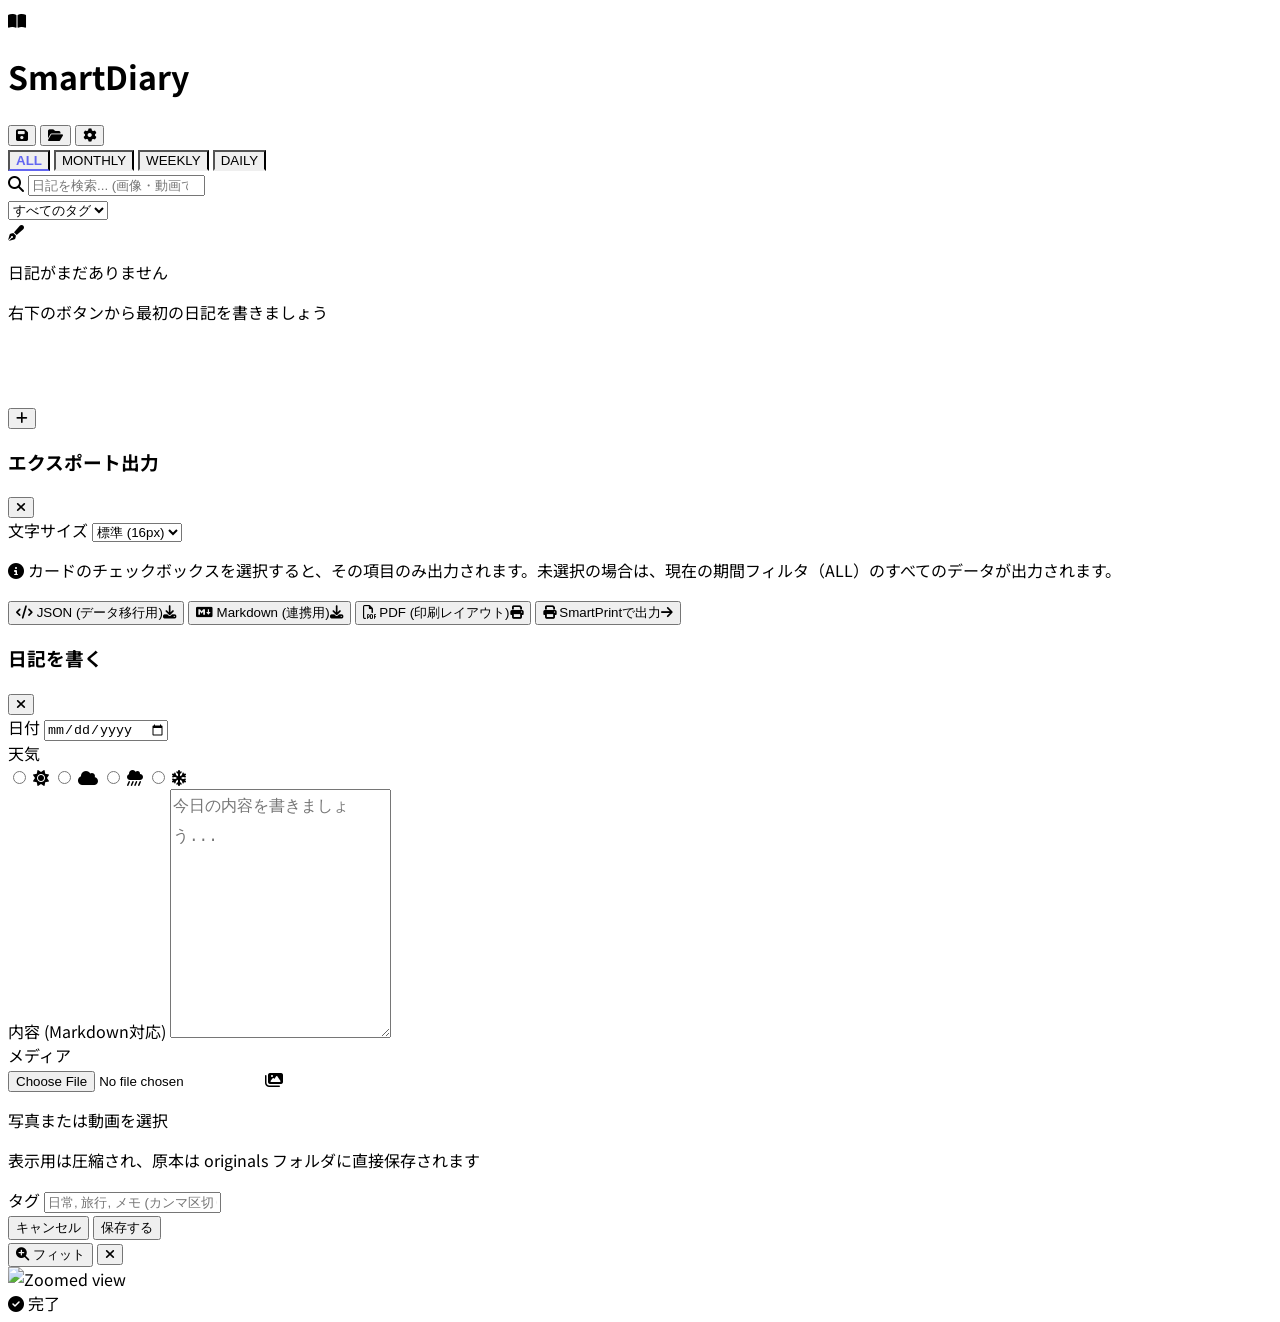
==== index.html @ 42903963 "Add files via upload" ====
<!DOCTYPE html>
<html lang="ja">
<head>
    <link rel="manifest" href="manifest.json">
    <meta name="theme-color" content="#6366f1">

    <meta charset="UTF-8"/>
    <meta name="viewport" content="width=device-width, initial-scale=1.0, maximum-scale=1.0, user-scalable=no, viewport-fit=cover"/>
    <meta name="apple-mobile-web-app-capable" content="yes"/>
    <meta name="apple-mobile-web-app-status-bar-style" content="black-translucent"/>
    <title>SmartDiary</title>
    
    <script src="https://cdn.tailwindcss.com?plugins=typography"></script>
    <script src="https://cdn.jsdelivr.net/npm/marked/marked.min.js"></script>
    <script src="https://cdn.jsdelivr.net/npm/dompurify@3.0.6/dist/purify.min.js"></script>
    <link rel="stylesheet" href="https://cdnjs.cloudflare.com/ajax/libs/font-awesome/6.4.0/css/all.min.css"/>
    <link rel="preconnect" href="https://fonts.googleapis.com"/>
    <link rel="preconnect" href="https://fonts.gstatic.com" crossorigin=""/>
    <link href="https://fonts.googleapis.com/css2?family=Noto+Sans+JP:wght@300;400;500;700&display=swap" rel="stylesheet"/>

    <style>
        :root { --diary-font-size: 16px; }
        .prose, #entry-content { font-size: var(--diary-font-size) !important; line-height: 1.9 !important; }

        /* 日記本文 */
        .prose {
            font-size: var(--diary-font-size) !important;
            line-height: 1.9;
        }

        /* 編集欄 */
        #entry-content {
            font-size: var(--diary-font-size) !important;
            line-height: 1.9 !important;
        }
        body { font-family: 'Noto Sans JP', sans-serif; -webkit-tap-highlight-color: transparent; }
        .safe-bottom { padding-bottom: calc(env(safe-area-inset-bottom) + 4rem); }
        .safe-top { padding-top: env(safe-area-inset-top); }
        .no-scrollbar::-webkit-scrollbar { display: none; }
        .no-scrollbar { -ms-overflow-style: none; scrollbar-width: none; }
        .prose img { max-height: 200px; object-fit: cover; border-radius: 0.5rem; width: 100%; cursor: zoom-in; }
        /* スムーズなFLIPアニメーション用 */
        .diary-card { will-change: transform, box-shadow; transition: box-shadow 0.3s ease; }
        
        /* 期間フィルタタブとエクスポート用チェックボックスのスタイル */
        .period-tab { transition: all 0.2s; border-bottom: 2px solid transparent; }
        .period-tab.active { border-bottom-color: #6366f1; color: #6366f1; font-weight: 700; }
        .export-checkbox {
            appearance: none; width: 1.25rem; height: 1.25rem; border: 2px solid #cbd5e1; border-radius: 0.375rem;
            background-color: white; cursor: pointer; transition: all 0.2s;
        }
        .export-checkbox:checked { background-color: #6366f1; border-color: #6366f1; }
        .export-checkbox:checked::after {
            content: '✔'; color: white; font-size: 0.875rem; position: absolute; top: 50%; left: 50%; transform: translate(-50%, -50%);
        }
        
        @media print {
            /* 1. 全体的な非表示設定 */
            .no-print, header, #search-filter-area, #settings-modal, #editor-modal, #lightbox-modal, button.fixed, .sort-buttons-container, .export-checkbox-container, button.absolute { 
                display: none !important; 
            }

            /* 2. 画像コンテナの制限解除 */
            .diary-card div.max-h-60 {
                max-height: none !important;
                height: auto !important;
                overflow: visible !important;
                display: block !important;
                background: transparent !important;
                border: none !important;
            }

            /* 3. 画像自体の調整 */
            img {
                max-width: 100% !important;
                max-height: 80mm !important;
                height: auto !important;
                width: auto !important;
                object-fit: contain !important;
                display: block !important;
                margin: 12px auto !important;
                border-radius: 0.5rem !important;
            }

            /* 4. 個別出力の制御 */
            .print-hide {
                display: none !important;
            }

            /* 5. 印刷時の改ページおよびレイアウトの最適化 */
            body {
                background: white !important;
                color: #1e293b !important;
            }
            .diary-card {
                page-break-inside: avoid;
                background: white !important;
                border: 1px solid #e2e8f0 !important;
                box-shadow: none !important;
                padding: 16px !important;
                margin-bottom: 24px !important;
            }
        }
    </style>
</head>
<body class="bg-slate-50 text-slate-800 antialiased min-h-screen flex flex-col select-none relative">

    <header class="bg-white/80 backdrop-blur-md border-b border-slate-100 sticky top-0 z-30 safe-top transition-all duration-300 no-print">
        <div class="max-w-4xl mx-auto px-4 h-14 flex items-center justify-between">
            <div class="flex items-center space-x-3">
                <div class="w-8 h-8 bg-gradient-to-tr from-indigo-500 to-purple-500 rounded-xl flex items-center justify-center text-white shadow-md shadow-indigo-100">
                    <i class="fa-solid fa-book-open text-sm"></i>
                </div>
                <h1 class="text-lg font-bold tracking-tight bg-gradient-to-r from-slate-800 to-slate-600 bg-clip-text text-transparent">SmartDiary</h1>
            </div>
            <div class="flex items-center space-x-1">
                <button onclick="manualSave()" class="p-2 text-slate-400 hover:text-indigo-600 hover:bg-slate-50 rounded-xl transition-colors" title="今すぐデータを保存">
                    <i class="fa-solid fa-floppy-disk text-lg"></i>
                </button>
                <button id="folder-sync-btn" onclick="initFolderAccess()" class="p-2 text-slate-400 hover:text-indigo-600 hover:bg-slate-50 rounded-xl transition-colors relative group" title="保存先フォルダを同期">
                    <i id="sync-icon" class="fa-solid fa-folder-open text-lg"></i>
                    <span id="sync-status-dot" class="absolute top-2 right-2 w-2 h-2 bg-rose-500 rounded-full border border-white"></span>
                </button>
                <button onclick="toggleSettings()" class="p-2 text-slate-400 hover:text-indigo-600 hover:bg-slate-50 rounded-xl transition-colors" title="設定・出力">
                    <i class="fa-solid fa-gear text-lg"></i>
                </button>
            </div>
        </div>
    </header>

    <main class="flex-1 max-w-4xl w-full mx-auto px-4 py-6 safe-bottom">
        
        <div id="search-filter-area" class="no-print">
            <div class="flex space-x-5 mb-3 px-1 text-[11px] tracking-wider uppercase text-slate-400">
                <button onclick="setPeriodFilter('ALL')" id="tab-ALL" class="period-tab active">ALL</button>
                <button onclick="setPeriodFilter('MONTHLY')" id="tab-MONTHLY" class="period-tab">MONTHLY</button>
                <button onclick="setPeriodFilter('WEEKLY')" id="tab-WEEKLY" class="period-tab">WEEKLY</button>
                <button onclick="setPeriodFilter('DAILY')" id="tab-DAILY" class="period-tab">DAILY</button>
            </div>

            <div class="mb-6 bg-white p-3 rounded-2xl border border-slate-100 shadow-sm flex items-center space-x-3">
                <div class="flex-1 relative">
                    <i class="fa-solid fa-magnifying-glass absolute left-3.5 top-1/2 -translate-y-1/2 text-slate-400 text-sm"></i>
                    <input type="search" id="search-input" placeholder="日記を検索... (画像・動画でも絞り込み可)" class="w-full pl-9 pr-4 py-2 bg-slate-50 border-0 rounded-xl text-sm focus:outline-none focus:ring-2 focus:ring-indigo-500/20 text-slate-700 placeholder-slate-400 transition-all" oninput="filterDiaryItems()"/>
                </div>
                <select id="tag-filter" onchange="filterDiaryItems()" class="bg-slate-50 border-0 text-sm rounded-xl py-2 pl-3 pr-8 text-slate-600 font-medium focus:outline-none focus:ring-2 focus:ring-indigo-500/20 cursor-pointer">
                    <option value="">すべてのタグ</option>
                </select>
            </div>
        </div>

        <div id="diary-container" class="space-y-4 relative"></div>

        <div id="empty-state" class="hidden flex-col items-center justify-center py-20 text-center">
            <div class="w-16 h-16 bg-slate-100 rounded-2xl flex items-center justify-center text-slate-400 mb-4">
                <i class="fa-solid fa-pen-fancy text-2xl"></i>
            </div>
            <p class="text-slate-500 text-sm font-medium">日記がまだありません</p>
            <p class="text-slate-400 text-xs mt-1">右下のボタンから最初の日記を書きましょう</p>
        </div>
    </main>

    <button onclick="openModal()" class="fixed bottom-6 right-6 w-14 h-14 bg-gradient-to-tr from-indigo-500 to-purple-500 text-white rounded-full shadow-lg shadow-indigo-200 flex items-center justify-center text-xl hover:scale-105 active:scale-95 transition-all z-40 focus:outline-none no-print">
        <i class="fa-solid fa-plus"></i>
    </button>

    <div id="settings-modal" class="fixed inset-0 bg-slate-900/40 backdrop-blur-sm z-50 hidden opacity-0 transition-opacity duration-300 flex items-center justify-center p-4 no-print" onclick="toggleSettings()">
        <div class="bg-white w-full max-w-sm rounded-2xl shadow-2xl p-6 transform scale-95 transition-transform duration-300" onclick="event.stopPropagation()">
            <div class="flex items-center justify-between mb-4 border-b border-slate-100 pb-3">
                <h3 class="text-base font-bold text-slate-800">エクスポート出力</h3>
                <button onclick="toggleSettings()" class="w-8 h-8 flex items-center justify-center text-slate-400 hover:bg-slate-50 rounded-full transition-colors"><i class="fa-solid fa-xmark text-lg"></i></button>
            </div>
            
            <div class="mb-4 pt-2">
                <label class="block text-xs font-bold text-slate-400 uppercase tracking-wider mb-2">文字サイズ</label>
                <select onchange="changeFontSize(this.value)" class="w-full bg-slate-50 border border-slate-200 rounded-xl p-2 text-sm text-slate-700">
                    <option value="14px">小 (14px)</option>
                    <option value="16px" selected>標準 (16px)</option>
                    <option value="19px">大 (19px)</option>
                    <option value="22px">特大 (22px)</option>
                </select>
            </div>

            <p class="text-xs text-slate-500 mb-4 bg-slate-50 p-3 rounded-lg border border-slate-100">
                <i class="fa-solid fa-circle-info text-indigo-400 mr-1"></i>
                カードのチェックボックスを選択すると、その項目のみ出力されます。未選択の場合は、現在の期間フィルタ（<span id="settings-filter-label" class="font-bold text-indigo-600">ALL</span>）のすべてのデータが出力されます。
            </p>
            <div class="space-y-3">
                <button onclick="exportData('json')" class="w-full flex items-center justify-between p-3 border border-slate-200 hover:border-indigo-300 rounded-xl hover:bg-indigo-50 transition-colors text-sm font-medium text-slate-700">
                    <span><i class="fa-solid fa-code text-indigo-500 mr-2"></i> JSON (データ移行用)</span><i class="fa-solid fa-download text-slate-400"></i>
                </button>
                <button onclick="exportData('markdown')" class="w-full flex items-center justify-between p-3 border border-slate-200 hover:border-indigo-300 rounded-xl hover:bg-indigo-50 transition-colors text-sm font-medium text-slate-700">
                    <span><i class="fa-brands fa-markdown text-indigo-500 mr-2"></i> Markdown (連携用)</span><i class="fa-solid fa-download text-slate-400"></i>
                </button>
                <button onclick="exportPDF()" class="w-full flex items-center justify-between p-3 border border-slate-200 hover:border-indigo-300 rounded-xl hover:bg-indigo-50 transition-colors text-sm font-medium text-slate-700">
                    <span><i class="fa-regular fa-file-pdf text-indigo-500 mr-2"></i> PDF (印刷レイアウト)</span><i class="fa-solid fa-print text-slate-400"></i>
                </button>
                <button onclick="SmartPrintAdapter.openInSmartPrint(getTargetsForExport())" class="w-full flex items-center justify-between p-3 border border-slate-200 hover:border-indigo-300 rounded-xl hover:bg-indigo-50 transition-colors text-sm font-medium text-slate-700">
                    <span><i class="fa-solid fa-print text-indigo-500 mr-2"></i> SmartPrintで出力</span><i class="fa-solid fa-arrow-right text-slate-400"></i>
                </button>
            </div>
        </div>
    </div>

    <div id="editor-modal" class="fixed inset-0 bg-slate-900/40 backdrop-blur-sm z-50 hidden opacity-0 transition-opacity duration-300 flex items-end sm:items-center justify-center p-0 sm:p-4 no-print" onclick="closeModal()">
        <div class="bg-white w-full sm:max-w-2xl rounded-t-3xl sm:rounded-2xl shadow-2xl flex flex-col max-h-[92vh] sm:max-h-[85vh] transform translate-y-full sm:translate-y-0 sm:scale-95 transition-transform duration-300" onclick="event.stopPropagation()">
            <div class="px-5 py-4 border-b border-slate-100 flex items-center justify-between shrink-0">
                <h3 id="modal-title" class="text-base font-bold text-slate-800">日記を書く</h3>
                <button onclick="closeModal()" class="w-8 h-8 flex items-center justify-center text-slate-400 hover:bg-slate-50 rounded-full transition-colors">
                    <i class="fa-solid fa-xmark text-lg"></i>
                </button>
            </div>

            <div class="flex-1 overflow-y-auto p-5 space-y-5 no-scrollbar">
                <input type="hidden" id="entry-id"/>
                
                <div class="grid grid-cols-1 sm:grid-cols-2 gap-4">
                    <div>
                        <label class="block text-xs font-bold text-slate-400 uppercase tracking-wider mb-2">日付</label>
                        <input type="date" id="entry-date" class="w-full px-3 py-2 bg-slate-50 border border-slate-100 rounded-xl text-sm focus:outline-none focus:border-indigo-500 font-medium text-slate-700"/>
                    </div>
                    <div>
                        <label class="block text-xs font-bold text-slate-400 uppercase tracking-wider mb-2">天気</label>
                        <div class="flex bg-slate-50 border border-slate-100 rounded-xl p-1 justify-between items-center">
                            <label class="flex-1 text-center cursor-pointer py-1.5 rounded-lg transition-all text-slate-400 has-[:checked]:bg-white has-[:checked]:text-amber-500 has-[:checked]:shadow-sm">
                                <input type="radio" name="weather" value="sunny" class="hidden"/>
                                <i class="fa-solid fa-sun text-base"></i>
                            </label>
                            <label class="flex-1 text-center cursor-pointer py-1.5 rounded-lg transition-all text-slate-400 has-[:checked]:bg-white has-[:checked]:text-blue-400 has-[:checked]:shadow-sm">
                                <input type="radio" name="weather" value="cloudy" class="hidden"/>
                                <i class="fa-solid fa-cloud text-base"></i>
                            </label>
                            <label class="flex-1 text-center cursor-pointer py-1.5 rounded-lg transition-all text-slate-400 has-[:checked]:bg-white has-[:checked]:text-indigo-400 has-[:checked]:shadow-sm">
                                <input type="radio" name="weather" value="rainy" class="hidden"/>
                                <i class="fa-solid fa-cloud-showers-heavy text-base"></i>
                            </label>
                            <label class="flex-1 text-center cursor-pointer py-1.5 rounded-lg transition-all text-slate-400 has-[:checked]:bg-white has-[:checked]:text-slate-400 has-[:checked]:shadow-sm">
                                <input type="radio" name="weather" value="snowy" class="hidden"/>
                                <i class="fa-solid fa-snowflake text-base"></i>
                            </label>
                        </div>
                    </div>
                </div>

                <div>
                    <label class="block text-xs font-bold text-slate-400 uppercase tracking-wider mb-2">内容 (Markdown対応)</label>
                    <textarea id="entry-content" rows="8" placeholder="今日の内容を書きましょう..." class="w-full px-4 py-3 bg-slate-50 border border-slate-100 rounded-xl text-sm focus:outline-none focus:border-indigo-500 text-slate-700 placeholder-slate-400 leading-relaxed resize-none"></textarea>
                </div>

                <div>
                    <label class="block text-xs font-bold text-slate-400 uppercase tracking-wider mb-2">メディア</label>
                    <div onclick="document.getElementById('entry-media').click()" class="border-2 border-dashed border-slate-200 hover:border-indigo-400 bg-slate-50 rounded-xl p-5 text-center cursor-pointer transition-colors group relative">
                        <input type="file" id="entry-media" accept="image/*,video/*" class="hidden" onchange="handleMediaSelect(event)"/>
                        <i class="fa-solid fa-images text-xl text-slate-400 group-hover:text-indigo-500 transition-colors mb-2"></i>
                        <p class="text-xs font-medium text-slate-500">写真または動画を選択</p>
                        <p class="text-[10px] text-slate-400 mt-1">表示用は圧縮され、原本は originals フォルダに直接保存されます</p>
                    </div>
                    <div id="media-preview-container" class="mt-3 grid grid-cols-3 gap-3 hidden"></div>
                </div>

                <div>
                    <label class="block text-xs font-bold text-slate-400 uppercase tracking-wider mb-2">タグ</label>
                    <input type="text" id="entry-tags" placeholder="日常, 旅行, メモ (カンマ区切り)" class="w-full px-4 py-2 bg-slate-50 border border-slate-100 rounded-xl text-sm focus:outline-none focus:border-indigo-500 text-slate-700 placeholder-slate-400 font-medium"/>
                </div>
            </div>

            <div class="px-5 py-4 border-t border-slate-100 bg-slate-50/50 rounded-b-2xl flex items-center justify-end space-x-3 shrink-0 pb-safe">
                <button onclick="closeModal()" class="px-4 py-2 text-sm font-medium text-slate-500 hover:bg-slate-100 rounded-xl transition-colors">キャンセル</button>
                <button onclick="saveDiaryItem()" class="px-5 py-2 text-sm font-medium text-white bg-gradient-to-r from-indigo-500 to-purple-500 rounded-xl shadow-md shadow-indigo-100 hover:opacity-90 active:scale-98 transition-all">保存する</button>
            </div>
        </div>
    </div>

    <div id="lightbox-modal" class="fixed inset-0 bg-black/95 z-50 hidden opacity-0 transition-opacity duration-300 flex flex-col no-print" onclick="closeLightbox()">
        <div class="h-14 flex items-center justify-between px-4 text-white z-10 shrink-0 bg-gradient-to-b from-black/50 to-transparent">
            <span id="lightbox-caption" class="text-sm font-medium truncate max-w-[70%]"></span>
            <div class="flex items-center space-x-4">
                <button id="zoom-indicator" onclick="toggleImageZoom(event)" class="text-sm bg-white/10 hover:bg-white/20 px-3 py-1 rounded-full backdrop-blur-sm transition-colors flex items-center gap-1.5">
                    <i class="fa-solid fa-magnifying-glass-plus"></i> フィット
                </button>
                <button onclick="closeLightbox()" class="w-8 h-8 flex items-center justify-center rounded-full bg-white/10 hover:bg-white/20 transition-colors">
                    <i class="fa-solid fa-xmark text-lg"></i>
                </button>
            </div>
        </div>
        <div id="lightbox-scroll-container" class="flex-1 overflow-auto flex items-center justify-center p-4 no-scrollbar">
            <img id="lightbox-img" src="" alt="Zoomed view" class="max-w-full max-h-[90vh] rounded-lg shadow-2xl object-contain transition-all duration-300 transform cursor-zoom-in" onclick="toggleImageZoom(event)"/>
        </div>
    </div>

    <div id="toast" class="fixed bottom-24 left-1/2 transform -translate-x-1/2 bg-slate-900/90 backdrop-blur text-white text-sm px-5 py-2.5 rounded-full shadow-2xl transition-opacity duration-300 opacity-0 pointer-events-none z-50 flex items-center gap-2 no-print">
        <i class="fa-solid fa-circle-check text-emerald-400"></i>
        <span id="toast-text" class="font-medium">完了</span>
    </div>

    <script>
        let dirHandle = null;
        let diaryItems = [];
        let currentMediaFile = null;
        
        let currentPeriodFilter = 'ALL';
        let isSettingsOpen = false;

        const weatherConfig = {
            sunny: { icon: 'fa-sun', color: 'text-amber-500', label: '晴れ' },
            cloudy: { icon: 'fa-cloud', color: 'text-blue-400', label: '曇り' },
            rainy: { icon: 'fa-cloud-showers-heavy', color: 'text-indigo-400', label: '雨' },
            snowy: { icon: 'fa-snowflake', color: 'text-slate-400', label: '雪' }
        };

        // --- 初期化 ---
        document.addEventListener('DOMContentLoaded', () => {
            loadDiaryFromLocalStorage();

            const savedSize = localStorage.getItem('diary-font-size');
            if (savedSize) {
                document.documentElement.style.setProperty('--diary-font-size', savedSize);
                const select = document.querySelector('select[onchange="changeFontSize(this.value)"]');
                if (select) select.value = savedSize;
            }

            window.addEventListener('keydown', (e) => {
                if (e.key === 'Escape') {
                    closeLightbox();
                    closeModal();
                    if(isSettingsOpen) toggleSettings();
                }
            });
        });

        function showToast(text) {
            const toast = document.getElementById('toast');
            document.getElementById('toast-text').innerText = text;
            toast.classList.replace('opacity-0', 'opacity-100');
            setTimeout(() => toast.classList.replace('opacity-100', 'opacity-0'), 2500);
        }

        // --- 保存・同期ロジック ---
        let saveTimeout = null;
        function saveLocally() {
            const dataStr = JSON.stringify(diaryItems, null, 2);
            localStorage.setItem('smart_diary_backup', dataStr);
            debouncedSave();
        }

        function debouncedSave() {
            clearTimeout(saveTimeout);
            saveTimeout = setTimeout(() => {
                saveDiaryToFolder();
            }, 1500);
        }

        async function manualSave() {
            clearTimeout(saveTimeout);
            await saveDiaryToFolder();
            showToast("手動保存しました");
        }

        async function saveDiaryToFolder() {
            if (!dirHandle) return;
            try {
                const dataStr = JSON.stringify(diaryItems, null, 2);
                const fileHandle = await dirHandle.getFileHandle('diary_data.json', { create: true });
                const writable = await fileHandle.createWritable();
                await writable.write(dataStr);
                await writable.close();
            } catch (e) {
                console.error("Failed to sync automatically to local folder", e);
            }
        }

        function loadDiaryFromLocalStorage() {
            const localData = localStorage.getItem('smart_diary_backup');
            if (localData) {
                try {
                    diaryItems = JSON.parse(localData);
                    renderDiaryItems();
                    updateTagFilterOptions();
                } catch (e) { console.error("Local storage load error", e); }
            } else {
                updateEmptyState();
            }
        }

        async function initFolderAccess() {
            try {
                dirHandle = await window.showDirectoryPicker({ mode: 'readwrite' });

                document.getElementById('sync-status-dot').className = "absolute top-2 right-2 w-2 h-2 bg-emerald-500 rounded-full border border-white";
                
                await dirHandle.getDirectoryHandle('originals', { create: true });

                await loadDiaryFromFolder();
                showToast("フォルダと同期しました");
            } catch (err) {
                console.error("Directory access denied or failed", err);
                if (err.name !== 'AbortError') alert("フォルダへのアクセスが拒否されました。");
            }
        }

        async function loadDiaryFromFolder() {
            if (!dirHandle) return;
            try {
                const fileHandle = await dirHandle.getFileHandle('diary_data.json', { create: true });
                const file = await fileHandle.getFile();
                const text = await file.text();
                if (text.trim().length > 0) {
                    diaryItems = JSON.parse(text);
                    localStorage.setItem('smart_diary_backup', text);
                    renderDiaryItems();
                    updateTagFilterOptions();
                } else {
                    updateEmptyState();
                }
            } catch (e) { console.error("Error reading data from local folder", e); }
        }

        function updateEmptyState() {
            const container = document.getElementById('diary-container');
            const emptyState = document.getElementById('empty-state');
            if (container.children.length === 0) {
                container.classList.add('hidden');
                emptyState.classList.remove('hidden');
                emptyState.classList.add('flex');
            } else {
                container.classList.remove('hidden');
                emptyState.classList.add('hidden');
                emptyState.classList.remove('flex');
            }
        }

        function changeFontSize(size) {
            document.documentElement.style.setProperty('--diary-font-size', size);
            localStorage.setItem('diary-font-size', size);
        }

        function compressImage(file, maxSize = 1200) {
            return new Promise((resolve) => {
                const reader = new FileReader();
                reader.onload = (e) => {
                    const img = new Image();
                    img.onload = () => {
                        let width = img.width, height = img.height;
                        if (width > height) {
                            if (width > maxSize) { height = Math.round(height * maxSize / width); width = maxSize; }
                        } else {
                            if (height > maxSize) { width = Math.round(width * maxSize / height); height = maxSize; }
                        }
                        const canvas = document.createElement('canvas');
                        canvas.width = width; canvas.height = height;
                        const ctx = canvas.getContext('2d');
                        ctx.drawImage(img, 0, 0, width, height);
                        resolve(canvas.toDataURL(file.type, 0.85));
                    };
                    img.src = e.target.result;
                };
                reader.readAsDataURL(file);
            });
        }

        let isSaving = false;

        async function openOriginal(fileName) {
            if (!dirHandle) { alert("オリジナルファイルを開くには、上部のフォルダアイコンから保存先を同期してください。"); return; }
            try {
                const originalDir = await dirHandle.getDirectoryHandle('originals');
                const fileHandle = await originalDir.getFileHandle(fileName);
                const file = await fileHandle.getFile();
                const url = URL.createObjectURL(file);
                const newWindow = window.open(url, '_blank');
                
                if (newWindow) {
                    setTimeout(() => { URL.revokeObjectURL(url); }, 1000);
                } else {
                    URL.revokeObjectURL(url);
                }
            } catch (e) { alert("オリジナルファイルが見つからないか、読み込めませんでした。"); }
        }

        async function generateVideoThumbnail(file) {
            return new Promise((resolve) => {
                const video = document.createElement('video');
                const url = URL.createObjectURL(file);
                
                video.muted = true;
                video.playsInline = true;
                video.preload = "auto"; 

                const cleanup = () => {
                    URL.revokeObjectURL(url);
                    video.removeAttribute('src');
                    video.load(); 
                };

                const timeoutId = setTimeout(() => {
                    cleanup();
                    resolve(null);
                }, 8000);

                video.addEventListener('loadeddata', () => {
                    video.currentTime = 0.1;
                });

                video.addEventListener('seeked', () => {
                    clearTimeout(timeoutId);
                    try {
                        const canvas = document.createElement('canvas');
                        const scale = Math.min(640 / video.videoWidth, 360 / video.videoHeight, 1);
                        canvas.width = (video.videoWidth * scale) || 640;
                        canvas.height = (video.videoHeight * scale) || 360;
                        
                        const ctx = canvas.getContext('2d');
                        ctx.drawImage(video, 0, 0, canvas.width, canvas.height);
                        const thumbnailUrl = canvas.toDataURL('image/jpeg', 0.6);
                        
                        cleanup();
                        resolve(thumbnailUrl);
                    } catch (e) {
                        cleanup();
                        resolve(null);
                    }
                });
                
                video.addEventListener('error', () => {
                    clearTimeout(timeoutId);
                    cleanup();
                    resolve(null);
                });

                video.src = url;
                video.load(); 
            });
        }

        function renderDiaryItems(itemsToRender = diaryItems) {
            const container = document.getElementById('diary-container');
            container.innerHTML = '';
            
            if (itemsToRender.length === 0) {
                updateEmptyState();
                return;
            }
            document.getElementById('empty-state').classList.add('hidden');
            document.getElementById('empty-state').classList.remove('flex');
            container.classList.remove('hidden');
            
            const isSearching = document.getElementById('search-input').value.trim() !== '' || document.getElementById('tag-filter').value !== '';
            
            itemsToRender.forEach((item) => {
                const weatherObj = weatherConfig[item.weather] || null;
                const weatherIconHtml = weatherObj ? `<i class="fa-solid ${weatherObj.icon} ${weatherObj.color} text-sm" title="${weatherObj.label}"></i>` : '';
                
                let mediaHtml = '';
                if (item.media) {
                    let originalBtn = item.media.originalName ? `<button onclick="event.stopPropagation(); openOriginal('${item.media.originalName}')" class="absolute bottom-2 right-2 bg-black/40 hover:bg-black/60 text-white/90 backdrop-blur-md rounded-lg px-2 py-1 text-[10px] font-bold tracking-wide transition-all z-10 flex items-center gap-1.5 shadow-sm"><i class="fa-solid fa-arrow-up-right-from-square"></i> Original</button>` : '';

                    const mediaType = item.media.type || '';
                    if (mediaType.startsWith('image/')) {
                        mediaHtml = `<div class="mt-3 overflow-hidden rounded-xl border border-slate-100 max-h-60 bg-slate-50 flex items-center justify-center relative">
                                        <img src="${item.media.data || ''}" alt="Diary Media" class="w-full h-full object-cover cursor-zoom-in hover:scale-[1.02] transition-transform duration-300" onclick="openLightbox('${item.media.data || ''}', '${item.date}')"/>
                                        ${originalBtn}
                                     </div>`;
                    } else if (mediaType.startsWith('video/')) {
                        const posterAttr = item.media.thumbnail ? `poster="${item.media.thumbnail}"` : '';
                        const videoId = `video-${item.id}`;
                        mediaHtml = `<div class="mt-3 overflow-hidden rounded-xl border border-slate-100 max-h-60 bg-slate-50 flex items-center justify-center relative">
                                        <video id="${videoId}" ${posterAttr} controls preload="none" class="w-full max-h-60 object-contain bg-black"></video>
                                        ${originalBtn}
                                     </div>`;
                        
                        if (dirHandle && item.media.originalName) {
                            dirHandle.getDirectoryHandle('originals').then(dir => {
                                return dir.getFileHandle(item.media.originalName);
                            }).then(handle => {
                                return handle.getFile();
                            }).then(file => {
                                const videoEl = document.getElementById(videoId);
                                if (videoEl) {
                                    videoEl.src = URL.createObjectURL(file);
                                }
                            }).catch(e => console.warn("動画の読み込みに失敗しました", e));
                        }
                    }
                }
                let tagsHtml = '';
                if (item.tags && item.tags.length > 0) {
                    tagsHtml = `<div class="flex flex-wrap gap-1.5 mt-3">
                        ${item.tags.map(tag => `<span class="bg-slate-50 text-slate-500 border border-slate-100 text-[11px] px-2 py-0.5 rounded-md font-medium">#${DOMPurify.sanitize(tag)}</span>`).join('')}
                    </div>`;
                }

                const safeDateStr = item.date ? item.date.replace(/-/g, '/') : '';
                const dateObj = new Date(safeDateStr);
                const formattedDate = dateObj.toLocaleDateString('ja-JP', { year: 'numeric', month: 'long', day: 'numeric', weekday: 'short' });

                const card = document.createElement('div');
                card.className = "diary-card bg-white border border-slate-100 p-3.5 rounded-2xl shadow-sm hover:shadow-md relative group";
                card.setAttribute('data-id', item.id);
                
                const isFixed = item.fixed || false;
                const hideSortClass = isSearching ? 'hidden' : '';
                
                let sortButtonsHTML = `
                    <button onclick="toggleFixed('${item.id}')" class="w-7 h-7 flex items-center justify-center ${isFixed ? 'text-indigo-600' : 'text-slate-300 hover:text-slate-500'} rounded-lg transition-colors ${hideSortClass}" title="固定/解除">
                        <i class="fa-solid fa-thumbtack ${isFixed ? '' : '-rotate-45'} text-xs"></i>
                    </button>
                    <button onclick="moveItem('${item.id}', -1)" class="w-7 h-7 flex items-center justify-center text-slate-400 hover:text-indigo-600 hover:bg-indigo-50 rounded-lg transition-colors ${hideSortClass}" title="上に移動"><i class="fa-solid fa-arrow-up text-xs"></i></button>
                    <button onclick="moveItem('${item.id}', 1)" class="w-7 h-7 flex items-center justify-center text-slate-400 hover:text-indigo-600 hover:bg-indigo-50 rounded-lg transition-colors ${hideSortClass}" title="下に移動"><i class="fa-solid fa-arrow-down text-xs"></i></button>
                    <div class="w-px h-4 bg-slate-200 mx-1 ${hideSortClass}"></div>
                `;

                card.innerHTML = `
                    <div class="flex flex-col sm:flex-row sm:items-center sm:justify-between border-b border-slate-100 pb-2 mb-2.5 gap-2">
                        <div class="flex items-center justify-between sm:justify-start sm:space-x-2.5 min-w-0 w-full sm:w-auto">
                            <div class="flex items-center space-x-2 min-w-0">
                                <span class="text-sm font-bold text-slate-700 tracking-tight whitespace-nowrap">${formattedDate}</span>
                                <div class="flex-shrink-0">${weatherIconHtml}</div>
                            </div>
                            <div class="export-checkbox-container no-print sm:hidden flex items-center">
                                <input type="checkbox" class="export-checkbox entry-checkbox w-4 h-4 rounded text-indigo-600 focus:ring-indigo-500 border-slate-300" value="${item.id}">
                            </div>
                        </div>
                        
                        <div class="flex items-center justify-between sm:justify-end space-x-3 w-full sm:w-auto">
                            <div class="sort-buttons-container flex items-center space-x-0.5 sm:opacity-0 group-hover:opacity-100 transition-opacity duration-200 ml-auto sm:ml-0">
                                ${sortButtonsHTML}
                                <button onclick="openModal('${item.id}')" class="w-7 h-7 flex items-center justify-center text-slate-400 hover:text-indigo-600 hover:bg-indigo-50 rounded-lg transition-colors" title="編集"><i class="fa-solid fa-pen text-xs"></i></button>
                                <button onclick="deleteDiaryItem('${item.id}')" class="w-7 h-7 flex items-center justify-center text-slate-400 hover:text-rose-600 hover:bg-rose-50 rounded-lg transition-colors" title="削除"><i class="fa-solid fa-trash-can text-xs"></i></button>
                            </div>

                            <div class="export-checkbox-container hidden sm:flex items-center no-print border-l border-slate-200 pl-3 h-5">
                                <input type="checkbox" class="export-checkbox entry-checkbox w-4 h-4 rounded text-indigo-600 focus:ring-indigo-500 border-slate-300" value="${item.id}">
                            </div>
                        </div>
                    </div>
                    
                    <div class="prose prose-slate prose-sm max-w-none text-slate-600 font-normal leading-relaxed break-words select-text">
                        ${DOMPurify.sanitize(marked.parse(item.content || ''))}
                    </div>
                    ${mediaHtml}
                    ${tagsHtml}
                `;
                container.appendChild(card);
            });
            updateEmptyState();
        }

        function toggleFixed(id) {
            const item = diaryItems.find(i => i.id === id);
            if (item) {
                item.fixed = !item.fixed;
                saveLocally();
                
                const card = document.querySelector(`.diary-card[data-id="${id}"]`);
                if (card) {
                    const pinBtn = card.querySelector(`button[onclick="toggleFixed('${id}')"]`);
                    if (pinBtn) {
                        if (item.fixed) {
                            pinBtn.className = "w-7 h-7 flex items-center justify-center text-indigo-600 rounded-lg transition-colors";
                            pinBtn.innerHTML = '<i class="fa-solid fa-thumbtack text-xs"></i>';
                        } else {
                            pinBtn.className = "w-7 h-7 flex items-center justify-center text-slate-300 hover:text-slate-500 rounded-lg transition-colors";
                            pinBtn.innerHTML = '<i class="fa-solid fa-thumbtack -rotate-45 text-xs"></i>';
                        }
                    }
                }
                showToast(item.fixed ? "アイテムを固定しました" : "固定を解除しました");
            }
        }

        function moveItem(id, direction) {
            const isSearching = document.getElementById('search-input').value.trim() !== '' || document.getElementById('tag-filter').value !== '';
            if (isSearching) {
                alert("テキスト・タグでの検索絞り込み中は並び替えできません。");
                return;
            }

            const idx = diaryItems.findIndex(i => i.id === id);
            if (idx === -1) return;
            if (diaryItems[idx].fixed) { showToast("このアイテムは固定されています"); return; }

            const fixedPositions = [];
            const nonFixedItems = [];
            diaryItems.forEach((item, index) => {
                if (item.fixed) fixedPositions.push({ index, item });
                else nonFixedItems.push(item);
            });
            const nonFixedIdx = nonFixedItems.findIndex(i => i.id === id);
            const newNonFixedIdx = nonFixedIdx + direction;
            if (newNonFixedIdx < 0 || newNonFixedIdx >= nonFixedItems.length) return;
            const temp = nonFixedItems[nonFixedIdx];
            nonFixedItems.splice(nonFixedIdx, 1);
            nonFixedItems.splice(newNonFixedIdx, 0, temp);

            const newDiaryItems = new Array(diaryItems.length);
            fixedPositions.forEach(p => newDiaryItems[p.index] = p.item);
            let ptr = 0;
            for (let i = 0; i < newDiaryItems.length; i++) {
                if (!newDiaryItems[i]) newDiaryItems[i] = nonFixedItems[ptr++];
            }

            const container = document.getElementById('diary-container');
            
            const firstTops = {};
            container.querySelectorAll('.diary-card').forEach(card => {
                firstTops[card.getAttribute('data-id')] = card.getBoundingClientRect().top;
            });
            
            diaryItems = newDiaryItems;
            saveLocally();
            
            diaryItems.forEach(item => {
                const card = container.querySelector(`.diary-card[data-id="${item.id}"]`);
                if (card) {
                    container.appendChild(card);
                }
            });
            
            const lastTops = {};
            container.querySelectorAll('.diary-card').forEach(card => {
                lastTops[card.getAttribute('data-id')] = card.getBoundingClientRect().top;
            });
            const targetDeltaY = firstTops[id] - lastTops[id];
            window.scrollBy(0, -targetDeltaY);

            const postScrollTops = {};
            container.querySelectorAll('.diary-card').forEach(card => {
                postScrollTops[card.getAttribute('data-id')] = card.getBoundingClientRect().top;
            });
            const movedCard = container.querySelector(`.diary-card[data-id="${id}"]`);
            if (movedCard) {
                movedCard.classList.add('z-30', 'scale-[1.02]', 'shadow-2xl', 'ring-2', 'ring-indigo-400');
                if (movedCard.dataset.timeoutId) clearTimeout(parseInt(movedCard.dataset.timeoutId));
                movedCard.dataset.timeoutId = setTimeout(() => {
                    movedCard.style.transition = 'transform 0.4s cubic-bezier(0.2, 0.8, 0.2, 1), box-shadow 0.4s, transform 0.4s';
                    movedCard.classList.remove('scale-[1.02]', 'shadow-2xl', 'ring-2', 'ring-indigo-400');
                    setTimeout(() => movedCard.classList.remove('z-30'), 400);
                }, 400);
            }

            container.querySelectorAll('.diary-card').forEach(card => {
                const cid = card.getAttribute('data-id');
                const firstY = firstTops[cid];
                const currentY = postScrollTops[cid];
                if (firstY !== undefined && currentY !== undefined) {
                    const deltaY = firstY - currentY;
                    if (deltaY !== 0) {
                        card.style.transform = `translateY(${deltaY}px)`;
                        card.style.transition = 'none';
                    }
                }
            });
            requestAnimationFrame(() => {
                container.querySelectorAll('.diary-card').forEach(card => {
                    card.getBoundingClientRect();
                    card.style.transition = 'transform 0.4s cubic-bezier(0.2, 0.8, 0.2, 1)';
                    card.style.transform = '';
                });
            });
        }

        function setPeriodFilter(period) {
            currentPeriodFilter = period;
            document.querySelectorAll('.period-tab').forEach(tab => {
                tab.classList.remove('active');
            });
            document.getElementById(`tab-${period}`).classList.add('active');
            filterDiaryItems();
        }

        function updateTagFilterOptions() {
            const filterSelect = document.getElementById('tag-filter');
            if (!filterSelect) return;
            const previousValue = filterSelect.value;
            const allTags = new Set();
            diaryItems.forEach(item => { if (item.tags) item.tags.forEach(t => allTags.add(t)); });
            filterSelect.innerHTML = '<option value="">すべてのタグ</option>';
            Array.from(allTags).sort().forEach(tag => {
                const opt = document.createElement('option');
                opt.value = tag; opt.textContent = `#${tag}`;
                filterSelect.appendChild(opt);
            });
            filterSelect.value = previousValue;
        }

        function filterDiaryItems() {
            const rawQuery = document.getElementById('search-input').value.trim();
            const query = rawQuery.toLowerCase().normalize('NFKC'); 
            const tagFilter = document.getElementById('tag-filter').value;
            const now = new Date();

            const isSearching = query !== '' || tagFilter !== '';
            const container = document.getElementById('diary-container');
            const cards = container.querySelectorAll('.diary-card');
            
            let visibleCount = 0;

            cards.forEach(card => {
                const id = card.getAttribute('data-id');
                const item = diaryItems.find(i => i.id === id);
                if (!item) return;

                let matchesQuery = false;
                if (query === '画像' || query === 'image') {
                    matchesQuery = item.media && item.media.type.startsWith('image/');
                } else if (query === '動画' || query === 'video') {
                    matchesQuery = item.media && item.media.type.startsWith('video/');
                } else {
                    const contentStr = (item.content || '').toLowerCase().normalize('NFKC');
                    const dateStr = (item.date || '').toLowerCase().normalize('NFKC');
                    const tagsStr = item.tags ? item.tags.join(' ').toLowerCase().normalize('NFKC') : '';
                    matchesQuery = contentStr.includes(query) || dateStr.includes(query) || tagsStr.includes(query);
                }
                
                const matchesTag = tagFilter === "" || (item.tags && item.tags.includes(tagFilter));

                let matchesPeriod = true;
                if (currentPeriodFilter !== 'ALL') {
                    const itemDate = new Date(item.date ? item.date.replace(/-/g, '/') : now);
                    const todayMidnight = new Date(now.getFullYear(), now.getMonth(), now.getDate());
                    const itemMidnight = new Date(itemDate.getFullYear(), itemDate.getMonth(), itemDate.getDate());
                    
                    const diffTime = todayMidnight - itemMidnight;
                    const diffDays = Math.round(diffTime / (1000 * 60 * 60 * 24)); 

                    if (currentPeriodFilter === 'DAILY') matchesPeriod = diffDays >= 0 && diffDays <= 1; 
                    else if (currentPeriodFilter === 'WEEKLY') matchesPeriod = diffDays >= 0 && diffDays <= 7;
                    else if (currentPeriodFilter === 'MONTHLY') matchesPeriod = diffDays >= 0 && diffDays <= 31;
                }

                if (matchesQuery && matchesTag && matchesPeriod) {
                    card.classList.remove('hidden');
                    visibleCount++;

                    const pinBtn = card.querySelector('button[onclick^="toggleFixed"]');
                    const upBtn = card.querySelector('button[onclick^="moveItem"][onclick*="-1"]');
                    const downBtn = card.querySelector('button[onclick^="moveItem"][onclick*="1"]');
                    const divider = card.querySelector('.w-px.h-4.bg-slate-200.mx-1');
                    
                    if (isSearching) {
                        if (pinBtn) pinBtn.classList.add('hidden');
                        if (upBtn) upBtn.classList.add('hidden');
                        if (downBtn) downBtn.classList.add('hidden');
                        if (divider) divider.classList.add('hidden');
                    } else {
                        if (pinBtn) pinBtn.classList.remove('hidden');
                        if (upBtn) upBtn.classList.remove('hidden');
                        if (downBtn) downBtn.classList.remove('hidden');
                        if (divider) divider.classList.remove('hidden');
                    }
                } else {
                    card.classList.add('hidden');
                }
            });

            const emptyState = document.getElementById('empty-state');
            if (visibleCount === 0) {
                if (emptyState) { emptyState.classList.remove('hidden'); emptyState.classList.add('flex'); }
                container.classList.add('hidden');
            } else {
                if (emptyState) { emptyState.classList.add('hidden'); emptyState.classList.remove('flex'); }
                container.classList.remove('hidden');
            }
        }

        function openModal(id = null) {
            const modal = document.getElementById('editor-modal');
            const inner = modal.querySelector('.transform');
            modal.classList.remove('hidden');
            setTimeout(() => { modal.classList.add('opacity-100'); inner.classList.remove('translate-y-full', 'sm:scale-95'); }, 10);
            
            document.getElementById('entry-id').value = '';
            
            const today = new Date();
            const yyyy = today.getFullYear();
            const mm = String(today.getMonth() + 1).padStart(2, '0');
            const dd = String(today.getDate()).padStart(2, '0');
            document.getElementById('entry-date').value = `${yyyy}-${mm}-${dd}`;

            document.getElementById('entry-content').value = '';
            document.getElementById('entry-tags').value = '';
            currentMediaFile = null;
            document.getElementById('media-preview-container').innerHTML = '';
            document.getElementById('media-preview-container').classList.add('hidden');
            document.querySelectorAll('input[name="weather"]').forEach(radio => radio.checked = false);
            
            isSaving = false; 

            if (id) {
                document.getElementById('modal-title').textContent = "日記を編集";
                const item = diaryItems.find(i => i.id === id);
                if (item) {
                    document.getElementById('entry-id').value = item.id;
                    document.getElementById('entry-date').value = item.date;
                    document.getElementById('entry-content').value = item.content;
                    document.getElementById('entry-tags').value = item.tags ? item.tags.join(', ') : '';
                    if (item.weather) {
                        const targetRadio = document.querySelector(`input[name="weather"][value="${item.weather}"]`);
                        if (targetRadio) targetRadio.checked = true;
                    }
                    if (item.media && item.media.data) {
                        currentMediaFile = item.media;
                        displayMediaPreview(item.media.data, item.media.type, item.media.thumbnail);
                    }
                }
            } else {
                document.getElementById('modal-title').textContent = "日記を書く";
            }
        }

        function closeModal() {
            const modal = document.getElementById('editor-modal');
            const inner = modal.querySelector('.transform');
            modal.classList.remove('opacity-100');
            inner.classList.add('translate-y-full');
            if (window.innerWidth >= 640) inner.classList.add('sm:scale-95');
            setTimeout(() => modal.classList.add('hidden'), 300);
        }

        async function handleMediaSelect(event) {
            const file = event.target.files[0];
            if (!file) { event.target.value = ''; return; }

            const previewContainer = document.getElementById('media-preview-container');
            previewContainer.innerHTML = '<div class="text-xs text-slate-400">処理中...</div>';
            previewContainer.classList.remove('hidden');

            try {
                let displayData = null;
                let thumbnailData = null; 
                let persistentData = null; 

                if (file.type.startsWith('image/')) {
                    displayData = await compressImage(file, 1200);
                    persistentData = displayData; 
                } else if (file.type.startsWith('video/')) {
                    thumbnailData = await generateVideoThumbnail(file);
                    displayData = URL.createObjectURL(file); 
                    persistentData = null; 
                }

                let uniqueName = null;
                if (dirHandle) {
                    const originalsFolder = await dirHandle.getDirectoryHandle('originals', { create: true });
                    uniqueName = Date.now() + '_' + file.name;
                    const fileHandle = await originalsFolder.getFileHandle(uniqueName, { create: true });
                    const writable = await fileHandle.createWritable();
                    await writable.write(file);
                    await writable.close();
                } else if (file.type.startsWith('video/')) {
                    alert("⚠️ フォルダが同期されていません。プレビューは表示されますが、リロードすると動画は消えてしまいます。上部のフォルダアイコンから保存先を同期してください。");
                }

                currentMediaFile = { 
                    type: file.type, 
                    data: persistentData, 
                    thumbnail: thumbnailData, 
                    originalName: uniqueName 
                };
                
                displayMediaPreview(displayData, file.type, thumbnailData);

                const tagsInput = document.getElementById('entry-tags');
                let currentTags = tagsInput.value.split(',').map(t => t.trim()).filter(t => t.length > 0);
                
                const autoImageTag = "Photo"; 
                const autoVideoTag = "Video"; 
                const targetTag = file.type.startsWith('image/') ? autoImageTag : (file.type.startsWith('video/') ? autoVideoTag : null);
                
                if (targetTag && !currentTags.includes(targetTag)) {
                    currentTags.push(targetTag);
                    tagsInput.value = currentTags.join(', ');
                }

            } catch (err) {
                console.error("Media selection error:", err);
                alert("ファイルの読み込みに失敗しました。");
                previewContainer.innerHTML = '';
                previewContainer.classList.add('hidden');
                currentMediaFile = null;
            } finally {
                event.target.value = ''; 
            }
        }

        function displayMediaPreview(src, type, thumbnail = null) {
            const previewContainer = document.getElementById('media-preview-container');
            previewContainer.innerHTML = '';
            previewContainer.classList.remove('hidden');
            const wrapper = document.createElement('div');
            wrapper.className = "relative rounded-xl overflow-hidden border border-slate-200 aspect-square bg-slate-100 flex items-center justify-center";
            
            if (type.startsWith('image/')) {
                wrapper.innerHTML = `<img src="${src}" class="w-full h-full object-cover"/>`;
            } else if (type.startsWith('video/')) {
                const posterAttr = thumbnail ? `poster="${thumbnail}"` : '';
                wrapper.innerHTML = `<video src="${src}" ${posterAttr} class="w-full h-full object-cover" muted playsinline></video><i class="fa-solid fa-play absolute text-white text-lg drop-shadow-md z-10 pointer-events-none"></i>`;
            }

            const removeBtn = document.createElement('button');
            removeBtn.className = "absolute top-1 right-1 w-6 h-6 bg-black/60 hover:bg-black/80 rounded-full text-white flex items-center justify-center text-xs transition-colors z-20";
            removeBtn.innerHTML = '<i class="fa-solid fa-xmark"></i>';
            removeBtn.onclick = (e) => { e.stopPropagation(); currentMediaFile = null; previewContainer.innerHTML = ''; previewContainer.classList.add('hidden'); };
            wrapper.appendChild(removeBtn);
            previewContainer.appendChild(wrapper);
        }

        async function saveDiaryItem() {
            if (isSaving) return;
            isSaving = true;

            try {
                const id = document.getElementById('entry-id').value;
                const date = document.getElementById('entry-date').value;
                const content = document.getElementById('entry-content').value.trim();
                const tagsRaw = document.getElementById('entry-tags').value;
                
                const selectedWeatherRadio = document.querySelector('input[name="weather"]:checked');
                const weather = selectedWeatherRadio ? selectedWeatherRadio.value : '';

                if (!content && !currentMediaFile) { 
                    alert("日記の内容またはメディアを入力してください。"); 
                    isSaving = false;
                    return; 
                }

                const tags = Array.from(new Set(tagsRaw.split(',').map(t => t.trim()).filter(t => t.length > 0)));
                
                if (id) {
                    const idx = diaryItems.findIndex(item => item.id === id);
                    if (idx !== -1) {
                        diaryItems[idx].date = date;
                        diaryItems[idx].weather = weather;
                        diaryItems[idx].content = content;
                        diaryItems[idx].tags = tags;
                        diaryItems[idx].media = currentMediaFile;
                    }
                } else {
                    const safeId = Date.now().toString() + Math.random().toString(36).substr(2, 5);
                    const newItem = {
                        id: safeId,
                        date,
                        weather,
                        content,
                        tags,
                        media: currentMediaFile,
                        fixed: false
                    };
                    diaryItems.unshift(newItem);
                }

                if (selectedWeatherRadio) selectedWeatherRadio.checked = false;
                
                renderDiaryItems(); 
                filterDiaryItems();
                updateTagFilterOptions();
                closeModal();
                saveLocally();
                
            } finally {
                setTimeout(() => { isSaving = false; }, 500);
            }
        }

        async function deleteDiaryItem(id) {
            if (!confirm("この日記を完全に削除してもよろしいですか？")) return;
            
            const itemToDelete = diaryItems.find(item => item.id === id);
            if (itemToDelete && itemToDelete.media && itemToDelete.media.originalName && dirHandle) {
                try {
                    const originalDir = await dirHandle.getDirectoryHandle('originals');
                    await originalDir.removeEntry(itemToDelete.media.originalName);
                } catch (e) {
                    console.warn("ローカルファイルの削除スキップ:", e);
                }
            }

            diaryItems = diaryItems.filter(item => item.id !== id);
            
            renderDiaryItems(); 
            filterDiaryItems();
            updateTagFilterOptions();
            saveLocally();
        }

        function openLightbox(src, title) {
            const lightbox = document.getElementById('lightbox-modal');
            const img = document.getElementById('lightbox-img');
            
            const safeTitleDate = title ? title.replace(/-/g, '/') : '';
            document.getElementById('lightbox-caption').textContent = new Date(safeTitleDate).toLocaleDateString('ja-JP', { year: 'numeric', month: 'long', day: 'numeric' });
            
            img.src = src;
            isOriginalSize = false;
            img.className = "max-w-full max-h-[90vh] rounded-lg shadow-2xl object-contain transition-all duration-300 transform cursor-zoom-in";
            document.getElementById('lightbox-scroll-container').classList.add('items-center', 'justify-center');
            document.getElementById('zoom-indicator').innerHTML = '<i class="fa-solid fa-magnifying-glass-plus"></i> フィット';

            lightbox.classList.remove('hidden');
            setTimeout(() => lightbox.classList.add('opacity-100'), 10);
        }

        function closeLightbox() {
            const lightbox = document.getElementById('lightbox-modal');
            lightbox.classList.remove('opacity-100');
            setTimeout(() => lightbox.classList.add('hidden'), 300);
        }

        let isOriginalSize = false;
        function toggleImageZoom(event) {
            event.stopPropagation();
            const img = document.getElementById('lightbox-img');
            const container = document.getElementById('lightbox-scroll-container');
            const indicator = document.getElementById('zoom-indicator');
            if (!isOriginalSize) {
                img.className = "w-auto h-auto max-w-none max-h-none cursor-zoom-out transition-all duration-300 transform";
                container.classList.remove('items-center', 'justify-center');
                indicator.innerHTML = '<i class="fa-solid fa-magnifying-glass-minus"></i> 原寸大';
                isOriginalSize = true;
            } else {
                img.className = "max-w-full max-h-[90vh] rounded-lg shadow-2xl object-contain transition-all duration-300 transform cursor-zoom-in";
                container.classList.add('items-center', 'justify-center');
                indicator.innerHTML = '<i class="fa-solid fa-magnifying-glass-plus"></i> フィット';
                isOriginalSize = false;
            }
        }

        function toggleSettings() {
            const modal = document.getElementById('settings-modal');
            isSettingsOpen = !isSettingsOpen;
            if (isSettingsOpen) {
                document.getElementById('settings-filter-label').textContent = currentPeriodFilter;
                modal.classList.remove('hidden');
                setTimeout(() => { modal.classList.remove('opacity-0'); modal.querySelector('div').classList.remove('scale-95'); }, 10);
            } else {
                modal.classList.add('opacity-0'); modal.querySelector('div').classList.add('scale-95');
                setTimeout(() => modal.classList.add('hidden'), 300);
            }
        }

        function getTargetsForExport() {
            const checkedBoxes = Array.from(document.querySelectorAll('.entry-checkbox:checked'));
            if (checkedBoxes.length > 0) {
                const checkedIds = checkedBoxes.map(cb => cb.value);
                return diaryItems.filter(item => checkedIds.includes(item.id));
            }
            const renderedIds = Array.from(document.querySelectorAll('.diary-card:not(.hidden)')).map(card => card.getAttribute('data-id'));
            return diaryItems.filter(item => renderedIds.includes(item.id));
        }

        function downloadBlob(content, filename, type) {
            const blob = new Blob([content], { type });
            const url = URL.createObjectURL(blob);
            const a = document.createElement('a');
            a.href = url; a.download = filename; a.click();
            URL.revokeObjectURL(url);
            toggleSettings();
        }

        function exportData(type) {
            const targets = getTargetsForExport();
            if (targets.length === 0) { alert("出力するデータがありません。"); return; }

            const nowLocal = new Date();
            const dateStr = `${nowLocal.getFullYear()}-${String(nowLocal.getMonth()+1).padStart(2, '0')}-${String(nowLocal.getDate()).padStart(2, '0')}`;
            
            if (type === 'json') {
                const data = JSON.stringify(targets, null, 2);
                downloadBlob(data, `SmartDiary_Backup_${dateStr}.json`, 'application/json');
            } else if (type === 'markdown') {
                const data = targets.map(item => {
                    let md = `## ${item.date}\n\n${item.content}\n\n`;
                    if (item.tags && item.tags.length > 0) md += `Tags: ${item.tags.map(t => `#${t}`).join(' ')}\n\n`;
                    if (item.media && item.media.originalName) md += `![メディア](./originals/${item.media.originalName})\n\n`;
                    return md;
                }).join('---\n\n');
                downloadBlob(data, `SmartDiary_Export_${dateStr}.md`, 'text/markdown');
            }
        }

        function exportPDF() {
            const checkedBoxes = document.querySelectorAll('.entry-checkbox:checked');
            const allCards = document.querySelectorAll('.diary-card');
            
            toggleSettings();

            if (checkedBoxes.length > 0) {
                allCards.forEach(card => {
                    const checkbox = card.querySelector('.entry-checkbox');
                    if (checkbox && !checkbox.checked) {
                        card.classList.add('print-hide');
                    }
                });
            }

            setTimeout(() => {
                window.print();
                
                setTimeout(() => {
                    allCards.forEach(c => c.classList.remove('print-hide'));
                }, 1000);
            }, 800); 
        }

        // --- SmartPrintAdapterの修正版 ---
        const SmartPrintAdapter = {
            convertDiaryToBookData: function(entries) {
                return {
                    version: 1,
                    metadata: { 
                        title: "My SmartDiary Export", 
                        exportedAt: new Date().toISOString() 
                    },
                    chapters: entries.map(entry => {
                        const associatedImages = (entry.media && entry.media.originalName) ? [entry.media.originalName] : []; 

                        return {
                            id: entry.id,
                            title: entry.title || `${entry.date} の日記`,
                            date: entry.date,
                            blocks: entry.content,
                            images: associatedImages 
                        };
                    })
                };
            },
            
            openInSmartPrint: async function(entries) {
                if (!entries || entries.length === 0) {
                    alert("出力する日記データがありません。選択するか期間を調整してください。");
                    return;
                }

                if (!dirHandle) {
                    alert("SmartPrintへの書き出しには、先に上部のフォルダアイコンから保存先フォルダを同期してください。");
                    return;
                }

                try {
                    const bookData = this.convertDiaryToBookData(entries);
                    const dataStr = JSON.stringify(bookData, null, 2);

                    // 同期先フォルダにデータを出力
                    const fileHandle = await dirHandle.getFileHandle('smartprint_export_data.json', { create: true });
                    const writable = await fileHandle.createWritable();
                    await writable.write(dataStr);
                    await writable.close();

                    // 自動起動をやめ、アラートで手動起動を促す
                    toggleSettings(); // 設定モーダルを閉じる
                    setTimeout(() => {
                        alert("同期先のフォルダに「smartprint_export_data.json」を出力しました。\n\n該当のフォルダを開き、「smartprint.html」を手動で起動してください。");
                    }, 300);
                    
                } catch (e) {
                    console.error("SmartPrint用データの書き出しに失敗しました", e);
                    alert("ファイルの書き出しに失敗しました。");
                }
            }
        };
    </script>
</body>
</html>
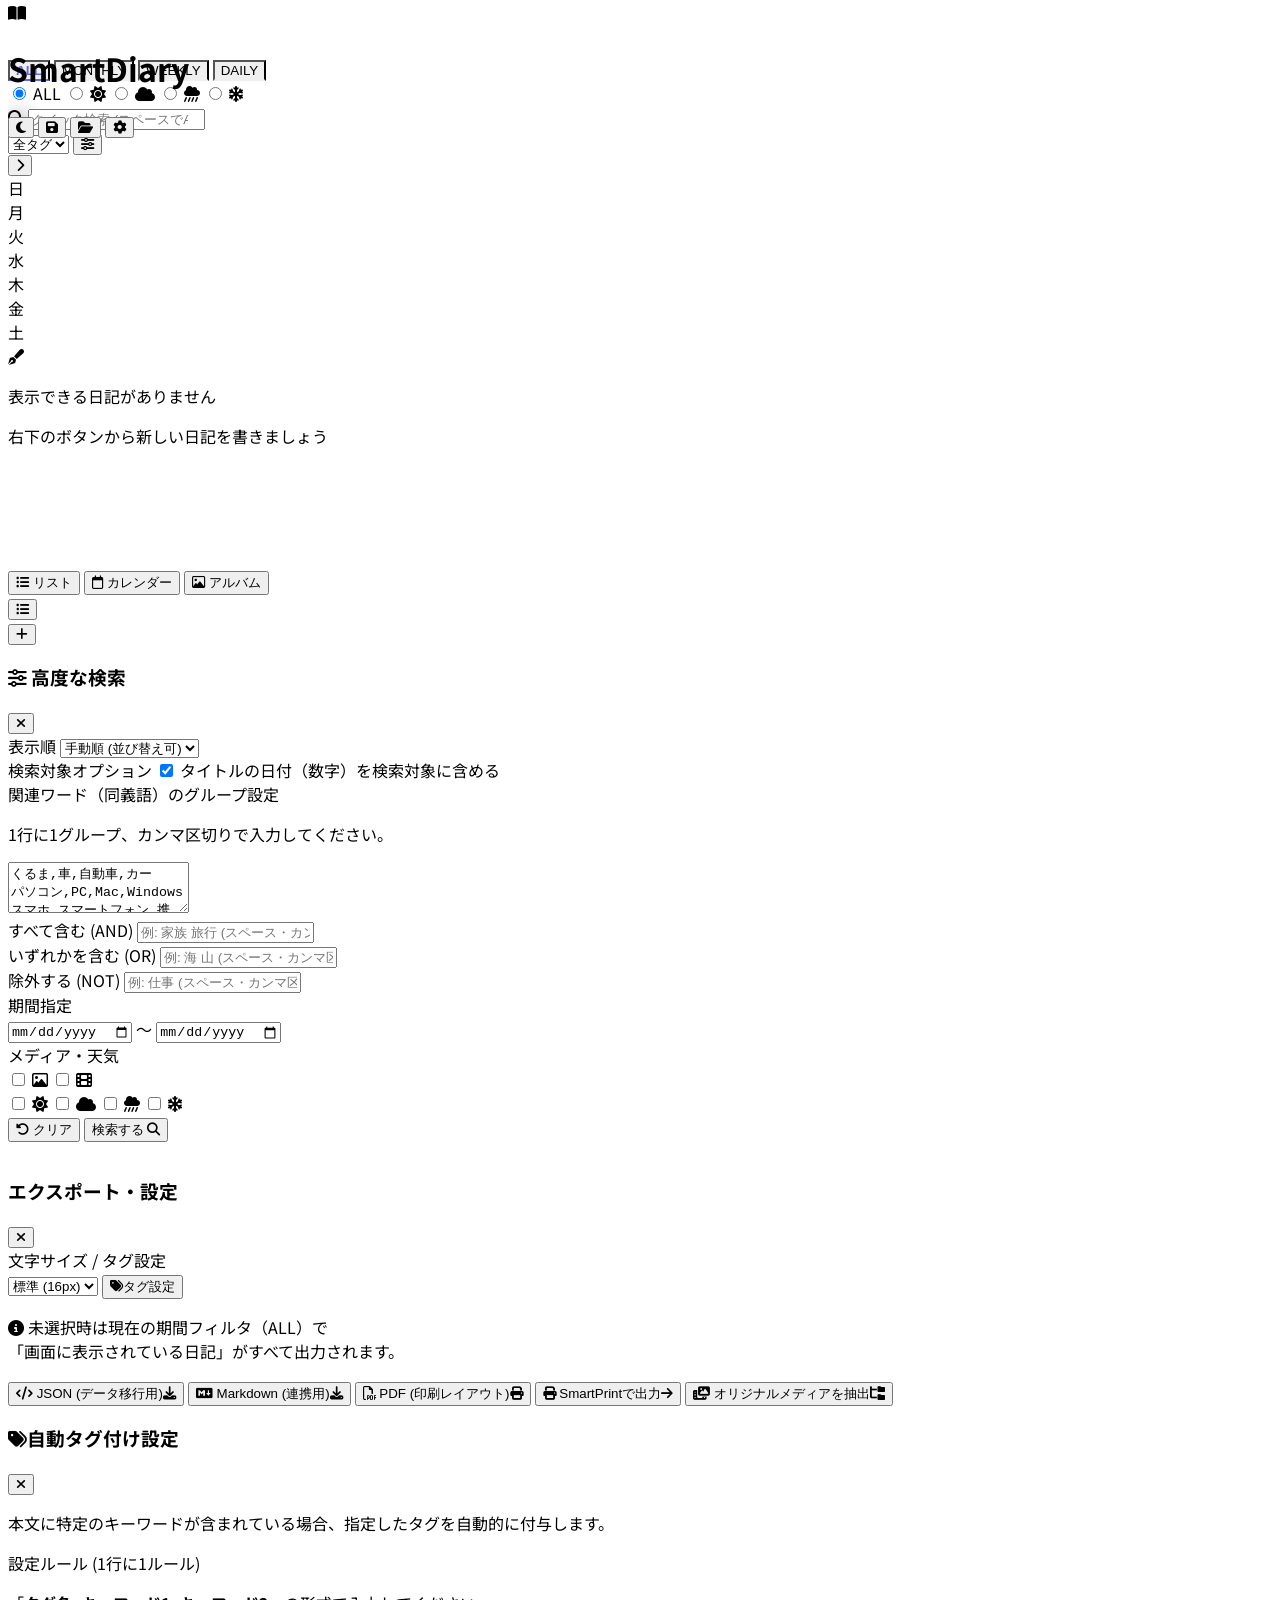
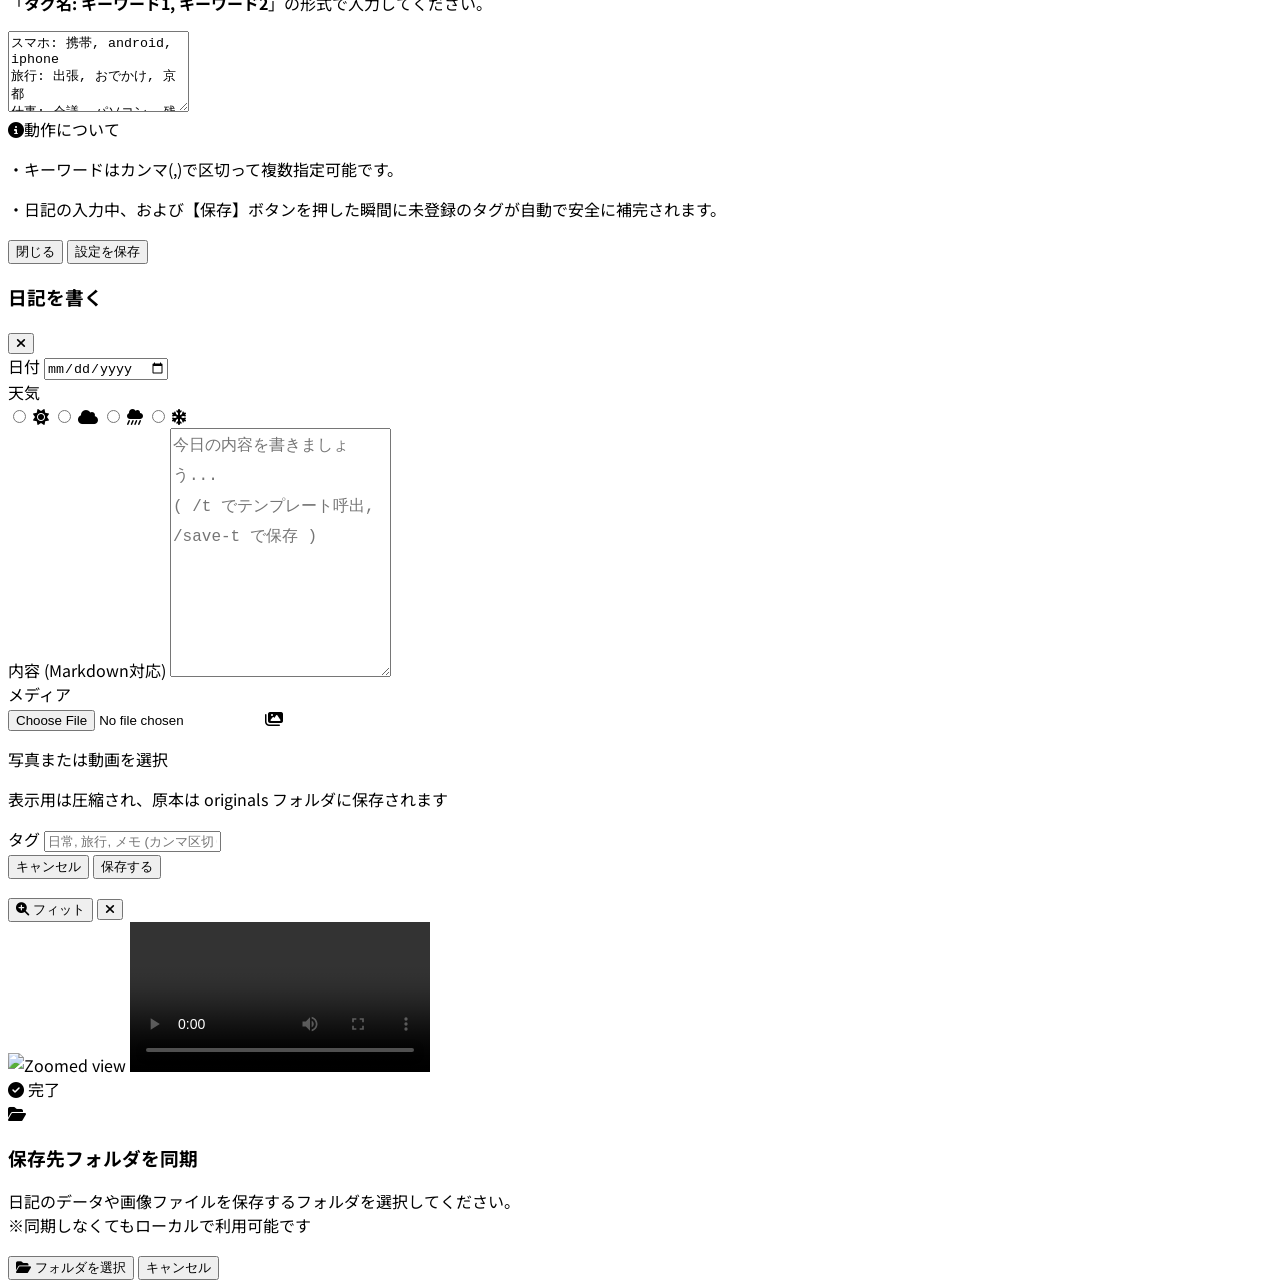
==== commit e92e0cd1: "Add files via upload" ====
--- a/index.html
+++ b/index.html
@@ -3,7 +3,6 @@
 <head>
     <link rel="manifest" href="manifest.json">
     <meta name="theme-color" content="#6366f1">
-
     <meta charset="UTF-8"/>
     <meta name="viewport" content="width=device-width, initial-scale=1.0, maximum-scale=1.0, user-scalable=no, viewport-fit=cover"/>
     <meta name="apple-mobile-web-app-capable" content="yes"/>
@@ -11,8 +10,14 @@
     <title>SmartDiary</title>
     
     <script src="https://cdn.tailwindcss.com?plugins=typography"></script>
+    <script>
+        tailwind.config = {
+            darkMode: 'class',
+        }
+    </script>
     <script src="https://cdn.jsdelivr.net/npm/marked/marked.min.js"></script>
     <script src="https://cdn.jsdelivr.net/npm/dompurify@3.0.6/dist/purify.min.js"></script>
+    <script src="https://cdn.jsdelivr.net/npm/exif-js"></script>
     <link rel="stylesheet" href="https://cdnjs.cloudflare.com/ajax/libs/font-awesome/6.4.0/css/all.min.css"/>
     <link rel="preconnect" href="https://fonts.googleapis.com"/>
     <link rel="preconnect" href="https://fonts.gstatic.com" crossorigin=""/>
@@ -22,106 +27,75 @@
         :root { --diary-font-size: 16px; }
         .prose, #entry-content { font-size: var(--diary-font-size) !important; line-height: 1.9 !important; }
 
-        /* 日記本文 */
-        .prose {
-            font-size: var(--diary-font-size) !important;
-            line-height: 1.9;
-        }
-
-        /* 編集欄 */
-        #entry-content {
-            font-size: var(--diary-font-size) !important;
-            line-height: 1.9 !important;
-        }
         body { font-family: 'Noto Sans JP', sans-serif; -webkit-tap-highlight-color: transparent; }
-        .safe-bottom { padding-bottom: calc(env(safe-area-inset-bottom) + 4rem); }
+        .safe-bottom { padding-bottom: calc(env(safe-area-inset-bottom) + 6.5rem); }
         .safe-top { padding-top: env(safe-area-inset-top); }
+        .pb-safe { padding-bottom: max(1rem, env(safe-area-inset-bottom)); }
+        
         .no-scrollbar::-webkit-scrollbar { display: none; }
         .no-scrollbar { -ms-overflow-style: none; scrollbar-width: none; }
+        
         .prose img { max-height: 200px; object-fit: cover; border-radius: 0.5rem; width: 100%; cursor: zoom-in; }
-        /* スムーズなFLIPアニメーション用 */
-        .diary-card { will-change: transform, box-shadow; transition: box-shadow 0.3s ease; }
+        .diary-card { will-change: transform, box-shadow; transition: transform 0.4s cubic-bezier(0.2, 0.8, 0.2, 1), box-shadow 0.4s ease; }
         
-        /* 期間フィルタタブとエクスポート用チェックボックスのスタイル */
         .period-tab { transition: all 0.2s; border-bottom: 2px solid transparent; }
         .period-tab.active { border-bottom-color: #6366f1; color: #6366f1; font-weight: 700; }
+        .dark .period-tab.active { color: #818cf8; border-bottom-color: #818cf8; }
+
         .export-checkbox {
             appearance: none; width: 1.25rem; height: 1.25rem; border: 2px solid #cbd5e1; border-radius: 0.375rem;
             background-color: white; cursor: pointer; transition: all 0.2s;
         }
+        .dark .export-checkbox { border-color: #475569; background-color: #1e293b; }
         .export-checkbox:checked { background-color: #6366f1; border-color: #6366f1; }
         .export-checkbox:checked::after {
             content: '✔'; color: white; font-size: 0.875rem; position: absolute; top: 50%; left: 50%; transform: translate(-50%, -50%);
         }
+
+        header { position: fixed; top: 0; width: 100%; transition: transform 0.3s cubic-bezier(0.4, 0, 0.2, 1); z-index: 40; }
+        .header-hidden { transform: translateY(-100%); }
+        #search-filter-area {
+            transition: transform 0.3s cubic-bezier(0.4, 0, 0.2, 1);
+            position: sticky; top: 3.5rem; z-index: 20;
+            backdrop-filter: blur(8px);
+        }
+        .filter-hidden { transform: translateY(-120px); }
+        
+        .dark .prose { color: #e2e8f0; }
+        .dark .prose h1, .dark .prose h2, .dark .prose h3, .dark .prose h4, .dark .prose strong { color: #f8fafc; }
         
         @media print {
-            /* 1. 全体的な非表示設定 */
-            .no-print, header, #search-filter-area, #settings-modal, #editor-modal, #lightbox-modal, button.fixed, .sort-buttons-container, .export-checkbox-container, button.absolute { 
-                display: none !important; 
-            }
-
-            /* 2. 画像コンテナの制限解除 */
-            .diary-card div.max-h-60 {
-                max-height: none !important;
-                height: auto !important;
-                overflow: visible !important;
-                display: block !important;
-                background: transparent !important;
-                border: none !important;
-            }
-
-            /* 3. 画像自体の調整 */
-            img {
-                max-width: 100% !important;
-                max-height: 80mm !important;
-                height: auto !important;
-                width: auto !important;
-                object-fit: contain !important;
-                display: block !important;
-                margin: 12px auto !important;
-                border-radius: 0.5rem !important;
-            }
-
-            /* 4. 個別出力の制御 */
-            .print-hide {
-                display: none !important;
-            }
-
-            /* 5. 印刷時の改ページおよびレイアウトの最適化 */
-            body {
-                background: white !important;
-                color: #1e293b !important;
-            }
-            .diary-card {
-                page-break-inside: avoid;
-                background: white !important;
-                border: 1px solid #e2e8f0 !important;
-                box-shadow: none !important;
-                padding: 16px !important;
-                margin-bottom: 24px !important;
-            }
+            .no-print, header, #search-filter-area, #view-toggle-area, #calendar-view, #album-view, #settings-modal, #editor-modal, #search-modal, #lightbox-modal, #startup-sync-modal, #autotag-modal, button.fixed, .sort-buttons-container, .export-checkbox-container, button.absolute { display: none !important; }
+            .diary-card div.max-h-60 { max-height: none !important; height: auto !important; overflow: visible !important; display: block !important; background: transparent !important; border: none !important; }
+            img { max-width: 100% !important; max-height: 80mm !important; height: auto !important; width: auto !important; object-fit: contain !important; display: block !important; margin: 12px auto !important; border-radius: 0.5rem !important; }
+            .print-hide { display: none !important; }
+            body { background: white !important; color: #1e293b !important; }
+            .diary-card { page-break-inside: avoid; background: white !important; border: 1px solid #e2e8f0 !important; box-shadow: none !important; padding: 16px !important; margin-bottom: 24px !important; }
         }
     </style>
 </head>
-<body class="bg-slate-50 text-slate-800 antialiased min-h-screen flex flex-col select-none relative">
-
-    <header class="bg-white/80 backdrop-blur-md border-b border-slate-100 sticky top-0 z-30 safe-top transition-all duration-300 no-print">
+<body class="bg-slate-50 dark:bg-slate-900 text-slate-800 dark:text-slate-200 antialiased min-h-screen flex flex-col select-none relative transition-colors duration-300 pt-14">
+
+    <header id="main-header" class="bg-white/80 dark:bg-slate-900/80 backdrop-blur-md border-b border-slate-100 dark:border-slate-800 safe-top no-print">
         <div class="max-w-4xl mx-auto px-4 h-14 flex items-center justify-between">
             <div class="flex items-center space-x-3">
-                <div class="w-8 h-8 bg-gradient-to-tr from-indigo-500 to-purple-500 rounded-xl flex items-center justify-center text-white shadow-md shadow-indigo-100">
+                <div class="w-8 h-8 bg-gradient-to-tr from-indigo-500 to-purple-500 rounded-xl flex items-center justify-center text-white shadow-md shadow-indigo-100 dark:shadow-none">
                     <i class="fa-solid fa-book-open text-sm"></i>
                 </div>
-                <h1 class="text-lg font-bold tracking-tight bg-gradient-to-r from-slate-800 to-slate-600 bg-clip-text text-transparent">SmartDiary</h1>
+                <h1 class="text-lg font-bold tracking-tight bg-gradient-to-r from-slate-800 to-slate-600 dark:from-slate-100 dark:to-slate-300 bg-clip-text text-transparent">SmartDiary</h1>
             </div>
             <div class="flex items-center space-x-1">
-                <button onclick="manualSave()" class="p-2 text-slate-400 hover:text-indigo-600 hover:bg-slate-50 rounded-xl transition-colors" title="今すぐデータを保存">
+                <button onclick="toggleDarkMode()" class="p-2 text-slate-400 hover:text-amber-500 dark:hover:text-amber-300 hover:bg-slate-50 dark:hover:bg-slate-800 rounded-xl transition-colors" title="テーマ切替">
+                    <i id="theme-icon" class="fa-solid fa-moon text-lg"></i>
+                </button>
+                <button onclick="manualSave()" class="p-2 text-slate-400 hover:text-indigo-600 dark:hover:text-indigo-400 hover:bg-slate-50 dark:hover:bg-slate-800 rounded-xl transition-colors" title="今すぐデータを保存">
                     <i class="fa-solid fa-floppy-disk text-lg"></i>
                 </button>
-                <button id="folder-sync-btn" onclick="initFolderAccess()" class="p-2 text-slate-400 hover:text-indigo-600 hover:bg-slate-50 rounded-xl transition-colors relative group" title="保存先フォルダを同期">
+                <button id="folder-sync-btn" onclick="initFolderAccess()" class="p-2 text-slate-400 hover:text-indigo-600 dark:hover:text-indigo-400 hover:bg-slate-50 dark:hover:bg-slate-800 rounded-xl transition-colors relative group" title="保存先フォルダを同期">
                     <i id="sync-icon" class="fa-solid fa-folder-open text-lg"></i>
-                    <span id="sync-status-dot" class="absolute top-2 right-2 w-2 h-2 bg-rose-500 rounded-full border border-white"></span>
+                    <span id="sync-status-dot" class="absolute top-2 right-2 w-2 h-2 bg-rose-500 rounded-full border border-white dark:border-slate-900"></span>
                 </button>
-                <button onclick="toggleSettings()" class="p-2 text-slate-400 hover:text-indigo-600 hover:bg-slate-50 rounded-xl transition-colors" title="設定・出力">
+                <button onclick="toggleSettings()" class="p-2 text-slate-400 hover:text-indigo-600 dark:hover:text-indigo-400 hover:bg-slate-50 dark:hover:bg-slate-800 rounded-xl transition-colors" title="設定・出力">
                     <i class="fa-solid fa-gear text-lg"></i>
                 </button>
             </div>
@@ -129,87 +103,283 @@
     </header>
 
     <main class="flex-1 max-w-4xl w-full mx-auto px-4 py-6 safe-bottom">
-        
-        <div id="search-filter-area" class="no-print">
-            <div class="flex space-x-5 mb-3 px-1 text-[11px] tracking-wider uppercase text-slate-400">
-                <button onclick="setPeriodFilter('ALL')" id="tab-ALL" class="period-tab active">ALL</button>
-                <button onclick="setPeriodFilter('MONTHLY')" id="tab-MONTHLY" class="period-tab">MONTHLY</button>
-                <button onclick="setPeriodFilter('WEEKLY')" id="tab-WEEKLY" class="period-tab">WEEKLY</button>
-                <button onclick="setPeriodFilter('DAILY')" id="tab-DAILY" class="period-tab">DAILY</button>
+        <div id="search-filter-area" class="no-print bg-slate-50/70 dark:bg-slate-900/70 pb-2 mt-2">
+            <div class="flex justify-between items-end mb-3 px-1">
+                <div class="flex space-x-3 sm:space-x-5 text-[10px] sm:text-[11px] tracking-wider uppercase text-slate-400 dark:text-slate-500 pb-1">
+                    <button onclick="setPeriodFilter('ALL')" id="tab-ALL" class="period-tab active">ALL</button>
+                    <button onclick="setPeriodFilter('MONTHLY')" id="tab-MONTHLY" class="period-tab">MONTHLY</button>
+                    <button onclick="setPeriodFilter('WEEKLY')" id="tab-WEEKLY" class="period-tab">WEEKLY</button>
+                    <button onclick="setPeriodFilter('DAILY')" id="tab-DAILY" class="period-tab">DAILY</button>
+                </div>
+                <div class="flex bg-white dark:bg-slate-800 border border-slate-200 dark:border-slate-700 rounded-lg p-0.5 shadow-sm">
+                    <label class="cursor-pointer px-2 py-0.5 rounded-md transition-all text-slate-400 has-[:checked]:bg-slate-100 dark:has-[:checked]:bg-slate-700 has-[:checked]:text-slate-700 dark:has-[:checked]:text-slate-200" title="すべて">
+                        <input type="radio" name="filter-weather" value="" onchange="filterDiaryItems()" class="hidden" checked/>
+                        <span class="text-[9px] font-bold">ALL</span>
+                    </label>
+                    <label class="cursor-pointer px-2 py-0.5 rounded-md transition-all text-slate-400 has-[:checked]:bg-slate-100 dark:has-[:checked]:bg-slate-700 has-[:checked]:text-amber-500" title="晴れ">
+                        <input type="radio" name="filter-weather" value="sunny" onchange="filterDiaryItems()" class="hidden"/>
+                        <i class="fa-solid fa-sun text-[10px]"></i>
+                    </label>
+                    <label class="cursor-pointer px-2 py-0.5 rounded-md transition-all text-slate-400 has-[:checked]:bg-slate-100 dark:has-[:checked]:bg-slate-700 has-[:checked]:text-blue-400" title="曇り">
+                        <input type="radio" name="filter-weather" value="cloudy" onchange="filterDiaryItems()" class="hidden"/>
+                        <i class="fa-solid fa-cloud text-[10px]"></i>
+                    </label>
+                    <label class="cursor-pointer px-2 py-0.5 rounded-md transition-all text-slate-400 has-[:checked]:bg-slate-100 dark:has-[:checked]:bg-slate-700 has-[:checked]:text-indigo-400" title="雨">
+                        <input type="radio" name="filter-weather" value="rainy" onchange="filterDiaryItems()" class="hidden"/>
+                        <i class="fa-solid fa-cloud-showers-heavy text-[10px]"></i>
+                    </label>
+                    <label class="cursor-pointer px-2 py-0.5 rounded-md transition-all text-slate-400 has-[:checked]:bg-slate-100 dark:has-[:checked]:bg-slate-700 has-[:checked]:text-slate-500" title="雪">
+                        <input type="radio" name="filter-weather" value="snowy" onchange="filterDiaryItems()" class="hidden"/>
+                        <i class="fa-solid fa-snowflake text-[10px]"></i>
+                    </label>
+                </div>
             </div>
 
-            <div class="mb-6 bg-white p-3 rounded-2xl border border-slate-100 shadow-sm flex items-center space-x-3">
-                <div class="flex-1 relative">
-                    <i class="fa-solid fa-magnifying-glass absolute left-3.5 top-1/2 -translate-y-1/2 text-slate-400 text-sm"></i>
-                    <input type="search" id="search-input" placeholder="日記を検索... (画像・動画でも絞り込み可)" class="w-full pl-9 pr-4 py-2 bg-slate-50 border-0 rounded-xl text-sm focus:outline-none focus:ring-2 focus:ring-indigo-500/20 text-slate-700 placeholder-slate-400 transition-all" oninput="filterDiaryItems()"/>
+            <div class="mb-2 bg-white/70 dark:bg-slate-800/70 backdrop-blur-md p-2 sm:p-3 rounded-2xl border border-slate-100 dark:border-slate-700 shadow-sm flex flex-col gap-2 transition-colors">
+                <div class="flex items-center gap-2">
+                    <div class="flex-1 relative">
+                        <i class="fa-solid fa-magnifying-glass absolute left-3.5 top-1/2 -translate-y-1/2 text-slate-400 text-sm"></i>
+                        <input type="search" id="search-input" placeholder="クイック検索 (スペースでAND検索)" class="w-full pl-9 pr-4 py-2 bg-slate-50/50 dark:bg-slate-900/50 border-0 rounded-xl text-sm focus:outline-none focus:ring-2 focus:ring-indigo-500/20 text-slate-700 dark:text-slate-200 placeholder-slate-400 dark:placeholder-slate-500 transition-all" oninput="filterDiaryItems()"/>
+                    </div>
+                    <select id="tag-filter" onchange="filterDiaryItems()" class="w-1/4 sm:w-1/4 bg-slate-50/50 dark:bg-slate-900/50 border-0 text-sm rounded-xl py-2 pl-2 pr-6 text-slate-600 dark:text-slate-300 font-medium focus:outline-none focus:ring-2 focus:ring-indigo-500/20 cursor-pointer truncate transition-all">
+                        <option value="">全タグ</option>
+                    </select>
+                    <button onclick="handleAdvancedSearchBtnClick(event)" id="advanced-search-btn" class="w-10 h-10 flex-shrink-0 flex items-center justify-center bg-slate-50/50 dark:bg-slate-900/50 rounded-xl text-slate-400 hover:text-indigo-500 dark:hover:text-indigo-400 transition-colors border border-slate-100 dark:border-slate-700 relative" title="高度な検索 (長押しで全クリア)">
+                        <i class="fa-solid fa-sliders"></i>
+                        <span id="active-search-indicator" class="absolute top-2 right-2 w-2 h-2 bg-rose-500 rounded-full border border-slate-50 dark:border-slate-900 hidden"></span>
+                    </button>
                 </div>
-                <select id="tag-filter" onchange="filterDiaryItems()" class="bg-slate-50 border-0 text-sm rounded-xl py-2 pl-3 pr-8 text-slate-600 font-medium focus:outline-none focus:ring-2 focus:ring-indigo-500/20 cursor-pointer">
-                    <option value="">すべてのタグ</option>
-                </select>
+                <div id="search-count-display" class="text-[11px] font-medium text-indigo-500 dark:text-indigo-400 px-1 hidden transition-all"></div>
             </div>
         </div>
 
+        <div id="calendar-view" class="hidden flex-col bg-white dark:bg-slate-800 p-4 rounded-2xl shadow-sm border border-slate-100 dark:border-slate-700 mb-6 transition-colors">
+            <div class="flex justify-between items-center mb-4 px-2">
+                <button onclick="changeMonth(-1)" class="w-8 h-8 flex items-center justify-center rounded-full hover:bg-slate-100 dark:hover:bg-slate-700 text-slate-500 transition-colors"><i class="fa-solid fa-chevron-left text-sm"></i></button>
+                <h3 id="calendar-month-label" class="font-bold text-slate-700 dark:text-slate-200 text-lg tracking-wide"></h3>
+                <button onclick="changeMonth(1)" class="w-8 h-8 flex items-center justify-center rounded-full hover:bg-slate-100 dark:hover:bg-slate-700 text-slate-500 transition-colors"><i class="fa-solid fa-chevron-right text-sm"></i></button>
+            </div>
+            <div class="grid grid-cols-7 gap-1 text-center text-xs font-bold text-slate-400 dark:text-slate-500 mb-2">
+                <div class="text-rose-400">日</div><div>月</div><div>火</div><div>水</div><div>木</div><div>金</div><div class="text-blue-400">土</div>
+            </div>
+            <div id="calendar-grid" class="grid grid-cols-7 gap-1 sm:gap-2"></div>
+        </div>
+
+        <div id="album-view" class="hidden grid grid-cols-2 sm:grid-cols-3 gap-3 sm:gap-4 mb-6"></div>
+
         <div id="diary-container" class="space-y-4 relative"></div>
 
         <div id="empty-state" class="hidden flex-col items-center justify-center py-20 text-center">
-            <div class="w-16 h-16 bg-slate-100 rounded-2xl flex items-center justify-center text-slate-400 mb-4">
+            <div class="w-16 h-16 bg-slate-100 dark:bg-slate-800 rounded-2xl flex items-center justify-center text-slate-400 dark:text-slate-500 mb-4 transition-colors">
                 <i class="fa-solid fa-pen-fancy text-2xl"></i>
             </div>
-            <p class="text-slate-500 text-sm font-medium">日記がまだありません</p>
-            <p class="text-slate-400 text-xs mt-1">右下のボタンから最初の日記を書きましょう</p>
+            <p class="text-slate-500 dark:text-slate-400 text-sm font-medium">表示できる日記がありません</p>
+            <p class="text-slate-400 dark:text-slate-500 text-xs mt-1">右下のボタンから新しい日記を書きましょう</p>
         </div>
     </main>
 
-    <button onclick="openModal()" class="fixed bottom-6 right-6 w-14 h-14 bg-gradient-to-tr from-indigo-500 to-purple-500 text-white rounded-full shadow-lg shadow-indigo-200 flex items-center justify-center text-xl hover:scale-105 active:scale-95 transition-all z-40 focus:outline-none no-print">
+    <div id="view-toggle-area" class="fixed bottom-6 left-1/2 -translate-x-1/2 z-40 flex flex-col items-center no-print">
+        <div id="view-menu" class="absolute bottom-full mb-3 bg-white/80 dark:bg-slate-800/80 backdrop-blur-lg rounded-2xl p-2 shadow-2xl border border-slate-200 dark:border-slate-700 flex flex-col gap-1 w-36 transition-all duration-200 transform origin-bottom scale-90 opacity-0 pointer-events-none">
+            <button onclick="setViewMode('list')" class="w-full text-left px-4 py-2.5 rounded-xl text-sm font-bold text-slate-600 dark:text-slate-300 hover:bg-indigo-50/50 dark:hover:bg-slate-700/50 hover:text-indigo-600 dark:hover:text-indigo-400 transition-colors flex items-center gap-3"><i class="fa-solid fa-list-ul w-4 text-center"></i> リスト</button>
+            <button onclick="setViewMode('calendar')" class="w-full text-left px-4 py-2.5 rounded-xl text-sm font-bold text-slate-600 dark:text-slate-300 hover:bg-indigo-50/50 dark:hover:bg-slate-700/50 hover:text-indigo-600 dark:hover:text-indigo-400 transition-colors flex items-center gap-3"><i class="fa-regular fa-calendar w-4 text-center"></i> カレンダー</button>
+            <button onclick="setViewMode('album')" class="w-full text-left px-4 py-2.5 rounded-xl text-sm font-bold text-slate-600 dark:text-slate-300 hover:bg-indigo-50/50 dark:hover:bg-slate-700/50 hover:text-indigo-600 dark:hover:text-indigo-400 transition-colors flex items-center gap-3"><i class="fa-regular fa-image w-4 text-center"></i> アルバム</button>
+        </div>
+        <button id="view-menu-btn" onclick="toggleViewMenu(event)" title="長押しで選択解除" class="w-14 h-14 rounded-full bg-white/70 dark:bg-slate-800/70 backdrop-blur-lg border border-slate-200 dark:border-slate-700 shadow-xl text-slate-700 dark:text-slate-200 flex items-center justify-center hover:scale-105 active:scale-95 transition-all">
+            <i id="current-view-icon" class="fa-solid fa-list-ul text-indigo-500 text-xl"></i>
+        </button>
+    </div>
+
+    <button onclick="openModal()" class="fixed bottom-6 right-6 w-14 h-14 bg-gradient-to-tr from-indigo-500/80 to-purple-500/80 backdrop-blur-lg text-white rounded-full shadow-lg shadow-indigo-200 dark:shadow-none flex items-center justify-center text-xl hover:scale-105 active:scale-95 transition-all z-40 focus:outline-none no-print">
         <i class="fa-solid fa-plus"></i>
     </button>
 
-    <div id="settings-modal" class="fixed inset-0 bg-slate-900/40 backdrop-blur-sm z-50 hidden opacity-0 transition-opacity duration-300 flex items-center justify-center p-4 no-print" onclick="toggleSettings()">
-        <div class="bg-white w-full max-w-sm rounded-2xl shadow-2xl p-6 transform scale-95 transition-transform duration-300" onclick="event.stopPropagation()">
-            <div class="flex items-center justify-between mb-4 border-b border-slate-100 pb-3">
-                <h3 class="text-base font-bold text-slate-800">エクスポート出力</h3>
-                <button onclick="toggleSettings()" class="w-8 h-8 flex items-center justify-center text-slate-400 hover:bg-slate-50 rounded-full transition-colors"><i class="fa-solid fa-xmark text-lg"></i></button>
+    <div id="search-modal" class="fixed inset-0 bg-slate-900/60 backdrop-blur-sm z-50 hidden opacity-0 transition-opacity duration-300 flex items-end sm:items-center justify-center p-0 sm:p-4 no-print" onclick="closeSearchModal()">
+        <div class="bg-white dark:bg-slate-800 w-full sm:max-w-md rounded-t-3xl sm:rounded-2xl shadow-2xl flex flex-col max-h-[90vh] transform translate-y-full sm:translate-y-0 sm:scale-95 transition-all duration-300" onclick="event.stopPropagation()">
+            <div class="px-5 py-4 border-b border-slate-100 dark:border-slate-700 flex items-center justify-between shrink-0">
+                <h3 class="text-base font-bold text-slate-800 dark:text-slate-100"><i class="fa-solid fa-sliders text-indigo-500 mr-2"></i> 高度な検索</h3>
+                <button onclick="closeSearchModal()" class="w-8 h-8 flex items-center justify-center text-slate-400 hover:bg-slate-50 dark:hover:bg-slate-700 rounded-full transition-colors">
+                    <i class="fa-solid fa-xmark text-lg"></i>
+                </button>
             </div>
-            
-            <div class="mb-4 pt-2">
-                <label class="block text-xs font-bold text-slate-400 uppercase tracking-wider mb-2">文字サイズ</label>
-                <select onchange="changeFontSize(this.value)" class="w-full bg-slate-50 border border-slate-200 rounded-xl p-2 text-sm text-slate-700">
-                    <option value="14px">小 (14px)</option>
-                    <option value="16px" selected>標準 (16px)</option>
-                    <option value="19px">大 (19px)</option>
-                    <option value="22px">特大 (22px)</option>
-                </select>
+
+            <div class="flex-1 overflow-y-auto p-5 space-y-5 no-scrollbar">
+                <div>
+                    <label class="block text-[11px] font-bold text-slate-400 uppercase tracking-wider mb-2">表示順</label>
+                    <select id="modal-sort-select" onchange="filterDiaryItems()" class="w-full bg-slate-50 dark:bg-slate-900 border border-slate-100 dark:border-slate-700 rounded-xl p-2.5 text-sm font-medium text-slate-700 dark:text-slate-200 focus:outline-none focus:ring-2 focus:ring-indigo-500/30 transition-all">
+                        <option value="custom">手動順 (並び替え可)</option>
+                        <option value="date-desc">新しい順</option>
+                        <option value="date-asc">古い順</option>
+                    </select>
+                </div>
+                
+                <div class="w-full h-px bg-slate-100 dark:bg-slate-700 mt-5"></div>
+                <div>
+                    <label class="block text-[11px] font-bold text-slate-400 uppercase tracking-wider mb-2">検索対象オプション</label>
+                    <label class="flex items-center gap-2 cursor-pointer group w-max">
+                        <input type="checkbox" id="custom-search-include-date" checked onchange="saveSearchOptions()" class="w-4 h-4 rounded text-indigo-600 border-slate-300 dark:border-slate-600 focus:ring-indigo-500/30 transition-all cursor-pointer">
+                        <span class="text-sm font-medium text-slate-600 dark:text-slate-300 group-hover:text-indigo-500 transition-colors">タイトルの日付（数字）を検索対象に含める</span>
+                    </label>
+                </div>
+                <div class="w-full h-px bg-slate-100 dark:bg-slate-700 mt-2"></div>
+                <div>
+                    <label class="block text-[11px] font-bold text-slate-400 uppercase tracking-wider mb-2">関連ワード（同義語）のグループ設定</label>
+                    <p class="text-[10px] text-slate-400 dark:text-slate-500 mb-2">1行に1グループ、カンマ区切りで入力してください。</p>
+                    <textarea id="custom-synonym-input" rows="3" oninput="saveSearchOptions()" class="w-full bg-slate-50 dark:bg-slate-900 border border-slate-100 dark:border-slate-700 rounded-xl p-2.5 text-xs text-slate-700 dark:text-slate-200 focus:outline-none focus:ring-2 focus:ring-indigo-500/30 transition-all placeholder-slate-400" placeholder="くるま,車,自動車,カー&#10;パソコン,PC,Mac,Windows"></textarea>
+                </div>
+
+                <div class="w-full h-px bg-slate-100 dark:bg-slate-700"></div>
+                <div>
+                    <label class="block text-[11px] font-bold text-indigo-400 uppercase tracking-wider mb-2">すべて含む (AND)</label>
+                    <input type="text" id="and-input" placeholder="例: 家族 旅行 (スペース・カンマ区切り)" oninput="filterDiaryItems()" class="w-full px-3 py-2 bg-slate-50 dark:bg-slate-900 border border-slate-100 dark:border-slate-700 rounded-xl text-sm focus:outline-none focus:ring-2 focus:ring-indigo-500/30 text-slate-700 dark:text-slate-200 placeholder-slate-400 transition-all"/>
+                </div>
+                <div>
+                    <label class="block text-[11px] font-bold text-emerald-400 uppercase tracking-wider mb-2">いずれかを含む (OR)</label>
+                    <input type="text" id="or-input" placeholder="例: 海 山 (スペース・カンマ区切り)" oninput="filterDiaryItems()" class="w-full px-3 py-2 bg-slate-50 dark:bg-slate-900 border border-slate-100 dark:border-slate-700 rounded-xl text-sm focus:outline-none focus:ring-2 focus:ring-emerald-500/30 text-slate-700 dark:text-slate-200 placeholder-slate-400 transition-all"/>
+                </div>
+                <div>
+                    <label class="block text-[11px] font-bold text-rose-400 uppercase tracking-wider mb-2">除外する (NOT)</label>
+                    <input type="text" id="not-input" placeholder="例: 仕事 (スペース・カンマ区切り)" oninput="filterDiaryItems()" class="w-full px-3 py-2 bg-slate-50 dark:bg-slate-900 border border-slate-100 dark:border-slate-700 rounded-xl text-sm focus:outline-none focus:ring-2 focus:ring-rose-500/30 text-slate-700 dark:text-slate-200 placeholder-slate-400 transition-all"/>
+                </div>
+                <div class="w-full h-px bg-slate-100 dark:bg-slate-700"></div>
+                <div>
+                    <label class="block text-[11px] font-bold text-slate-400 uppercase tracking-wider mb-2">期間指定</label>
+                    <div class="flex items-center gap-2">
+                        <input type="date" id="search-date-start" onchange="filterDiaryItems()" class="w-full px-2 py-2 bg-slate-50 dark:bg-slate-900 border border-slate-100 dark:border-slate-700 rounded-xl text-xs focus:outline-none focus:ring-2 focus:ring-indigo-500/30 font-medium text-slate-700 dark:text-slate-200"/>
+                        <span class="text-slate-400 text-sm">〜</span>
+                        <input type="date" id="search-date-end" onchange="filterDiaryItems()" class="w-full px-2 py-2 bg-slate-50 dark:bg-slate-900 border border-slate-100 dark:border-slate-700 rounded-xl text-xs focus:outline-none focus:ring-2 focus:ring-indigo-500/30 font-medium text-slate-700 dark:text-slate-200"/>
+                    </div>
+                </div>
+                <div>
+                    <label class="block text-[11px] font-bold text-slate-400 uppercase tracking-wider mb-3">メディア・天気</label>
+                    <div class="flex items-center gap-3 sm:gap-4 flex-wrap">
+                        <label class="cursor-pointer group flex items-center justify-center p-1.5 rounded-lg hover:bg-slate-50 dark:hover:bg-slate-700 transition-colors" title="画像あり">
+                            <input type="checkbox" id="search-media-img" onchange="filterDiaryItems()" class="hidden peer">
+                            <i class="fa-regular fa-image text-slate-300 dark:text-slate-500 text-xl peer-checked:text-indigo-500 dark:peer-checked:text-indigo-400 transition-colors"></i>
+                        </label>
+                        <label class="cursor-pointer group flex items-center justify-center p-1.5 rounded-lg hover:bg-slate-50 dark:hover:bg-slate-700 transition-colors" title="動画あり">
+                            <input type="checkbox" id="search-media-vid" onchange="filterDiaryItems()" class="hidden peer">
+                            <i class="fa-solid fa-film text-slate-300 dark:text-slate-500 text-xl peer-checked:text-indigo-500 dark:peer-checked:text-indigo-400 transition-colors"></i>
+                        </label>
+                        <div class="w-px h-6 bg-slate-200 dark:bg-slate-700"></div>
+                        <label class="cursor-pointer group flex items-center justify-center p-1.5 rounded-lg hover:bg-slate-50 dark:hover:bg-slate-700 transition-colors" title="晴れ">
+                            <input type="checkbox" id="search-weather-sunny" value="sunny" onchange="filterDiaryItems()" class="search-weather-cb hidden peer">
+                            <i class="fa-solid fa-sun text-slate-300 dark:text-slate-500 text-xl peer-checked:text-amber-500 transition-colors"></i>
+                        </label>
+                        <label class="cursor-pointer group flex items-center justify-center p-1.5 rounded-lg hover:bg-slate-50 dark:hover:bg-slate-700 transition-colors" title="曇り">
+                            <input type="checkbox" id="search-weather-cloudy" value="cloudy" onchange="filterDiaryItems()" class="search-weather-cb hidden peer">
+                            <i class="fa-solid fa-cloud text-slate-300 dark:text-slate-500 text-xl peer-checked:text-blue-400 transition-colors"></i>
+                        </label>
+                        <label class="cursor-pointer group flex items-center justify-center p-1.5 rounded-lg hover:bg-slate-50 dark:hover:bg-slate-700 transition-colors" title="雨">
+                            <input type="checkbox" id="search-weather-rainy" value="rainy" onchange="filterDiaryItems()" class="search-weather-cb hidden peer">
+                            <i class="fa-solid fa-cloud-showers-heavy text-slate-300 dark:text-slate-500 text-xl peer-checked:text-indigo-400 transition-colors"></i>
+                        </label>
+                        <label class="cursor-pointer group flex items-center justify-center p-1.5 rounded-lg hover:bg-slate-50 dark:hover:bg-slate-700 transition-colors" title="雪">
+                            <input type="checkbox" id="search-weather-snowy" value="snowy" onchange="filterDiaryItems()" class="search-weather-cb hidden peer">
+                            <i class="fa-solid fa-snowflake text-slate-300 dark:text-slate-500 text-xl peer-checked:text-slate-400 dark:peer-checked:text-slate-300 transition-colors"></i>
+                        </label>
+                    </div>
+                </div>
             </div>
 
-            <p class="text-xs text-slate-500 mb-4 bg-slate-50 p-3 rounded-lg border border-slate-100">
-                <i class="fa-solid fa-circle-info text-indigo-400 mr-1"></i>
-                カードのチェックボックスを選択すると、その項目のみ出力されます。未選択の場合は、現在の期間フィルタ（<span id="settings-filter-label" class="font-bold text-indigo-600">ALL</span>）のすべてのデータが出力されます。
-            </p>
-            <div class="space-y-3">
-                <button onclick="exportData('json')" class="w-full flex items-center justify-between p-3 border border-slate-200 hover:border-indigo-300 rounded-xl hover:bg-indigo-50 transition-colors text-sm font-medium text-slate-700">
-                    <span><i class="fa-solid fa-code text-indigo-500 mr-2"></i> JSON (データ移行用)</span><i class="fa-solid fa-download text-slate-400"></i>
+            <div class="px-5 py-4 border-t border-slate-100 dark:border-slate-700 bg-slate-50/50 dark:bg-slate-900/50 rounded-b-2xl flex items-center justify-between shrink-0 pb-safe">
+                <button onclick="clearAdvancedSearch()" class="px-4 py-2 text-sm font-medium text-slate-500 dark:text-slate-400 hover:bg-slate-200 dark:hover:bg-slate-700 rounded-xl transition-colors flex items-center gap-2">
+                    <i class="fa-solid fa-rotate-left"></i> クリア
                 </button>
-                <button onclick="exportData('markdown')" class="w-full flex items-center justify-between p-3 border border-slate-200 hover:border-indigo-300 rounded-xl hover:bg-indigo-50 transition-colors text-sm font-medium text-slate-700">
-                    <span><i class="fa-brands fa-markdown text-indigo-500 mr-2"></i> Markdown (連携用)</span><i class="fa-solid fa-download text-slate-400"></i>
-                </button>
-                <button onclick="exportPDF()" class="w-full flex items-center justify-between p-3 border border-slate-200 hover:border-indigo-300 rounded-xl hover:bg-indigo-50 transition-colors text-sm font-medium text-slate-700">
-                    <span><i class="fa-regular fa-file-pdf text-indigo-500 mr-2"></i> PDF (印刷レイアウト)</span><i class="fa-solid fa-print text-slate-400"></i>
-                </button>
-                <button onclick="SmartPrintAdapter.openInSmartPrint(getTargetsForExport())" class="w-full flex items-center justify-between p-3 border border-slate-200 hover:border-indigo-300 rounded-xl hover:bg-indigo-50 transition-colors text-sm font-medium text-slate-700">
-                    <span><i class="fa-solid fa-print text-indigo-500 mr-2"></i> SmartPrintで出力</span><i class="fa-solid fa-arrow-right text-slate-400"></i>
+                <button onclick="applyAdvancedSearch()" class="px-6 py-2.5 text-sm font-bold text-white bg-gradient-to-r from-indigo-500 to-purple-500 rounded-xl shadow-md hover:opacity-90 active:scale-98 transition-all flex items-center gap-2">
+                    検索する <i class="fa-solid fa-magnifying-glass"></i>
                 </button>
             </div>
         </div>
     </div>
 
-    <div id="editor-modal" class="fixed inset-0 bg-slate-900/40 backdrop-blur-sm z-50 hidden opacity-0 transition-opacity duration-300 flex items-end sm:items-center justify-center p-0 sm:p-4 no-print" onclick="closeModal()">
-        <div class="bg-white w-full sm:max-w-2xl rounded-t-3xl sm:rounded-2xl shadow-2xl flex flex-col max-h-[92vh] sm:max-h-[85vh] transform translate-y-full sm:translate-y-0 sm:scale-95 transition-transform duration-300" onclick="event.stopPropagation()">
-            <div class="px-5 py-4 border-b border-slate-100 flex items-center justify-between shrink-0">
-                <h3 id="modal-title" class="text-base font-bold text-slate-800">日記を書く</h3>
-                <button onclick="closeModal()" class="w-8 h-8 flex items-center justify-center text-slate-400 hover:bg-slate-50 rounded-full transition-colors">
+    <div id="settings-modal" class="fixed inset-0 bg-slate-900/40 backdrop-blur-sm z-50 hidden opacity-0 transition-opacity duration-300 flex items-center justify-center p-4 no-print" onclick="toggleSettings()">
+        <div class="bg-white dark:bg-slate-800 w-full max-w-sm rounded-2xl shadow-2xl p-6 transform scale-95 transition-all duration-300" onclick="event.stopPropagation()">
+            <div class="flex items-center justify-between mb-4 border-b border-slate-100 dark:border-slate-700 pb-3">
+                <h3 class="text-base font-bold text-slate-800 dark:text-slate-100">エクスポート・設定</h3>
+                <button onclick="toggleSettings()" class="w-8 h-8 flex items-center justify-center text-slate-400 hover:bg-slate-50 dark:hover:bg-slate-700 rounded-full transition-colors"><i class="fa-solid fa-xmark text-lg"></i></button>
+            </div>
+            
+            <div class="mb-4 pt-2">
+                <label class="block text-xs font-bold text-slate-400 uppercase tracking-wider mb-2">文字サイズ / タグ設定</label>
+                <div class="flex gap-2 items-center w-full mt-1.5">
+                    <select onchange="changeFontSize(this.value)" class="w-1/2 bg-slate-50 dark:bg-slate-900 border border-slate-200 dark:border-slate-700 rounded-xl p-2 text-sm text-slate-700 dark:text-slate-200 focus:outline-none">
+                        <option value="14px">小 (14px)</option>
+                        <option value="16px" selected>標準 (16px)</option>
+                        <option value="19px">大 (19px)</option>
+                        <option value="22px">特大 (22px)</option>
+                    </select>
+                    <button id="autotag-setup-btn" type="button" onclick="openAutotagModal()" class="w-1/2 bg-slate-50 dark:bg-slate-900 border border-slate-200 dark:border-slate-700 rounded-xl p-2 text-sm text-slate-700 dark:text-slate-200 hover:bg-slate-100 dark:hover:bg-slate-800 focus:outline-none transition-colors flex items-center justify-center gap-1.5 font-medium h-[38px]">
+                        <i class="fa-solid fa-tags text-indigo-500 text-xs"></i><span>タグ設定</span>
+                    </button>
+                </div>
+            </div>
+
+            <p class="text-xs text-slate-500 dark:text-slate-400 mb-4 bg-slate-50 dark:bg-slate-900 p-3 rounded-lg border border-slate-100 dark:border-slate-700">
+                <i class="fa-solid fa-circle-info text-indigo-400 mr-1"></i>
+                未選択時は現在の期間フィルタ（<span id="settings-filter-label" class="font-bold text-indigo-600 dark:text-indigo-400">ALL</span>）で<br>「画面に表示されている日記」がすべて出力されます。
+            </p>
+            <div class="space-y-3">
+                <button onclick="exportData('json')" class="w-full flex items-center justify-between p-3 border border-slate-200 dark:border-slate-700 hover:border-indigo-300 dark:hover:border-indigo-500 rounded-xl hover:bg-indigo-50 dark:hover:bg-slate-700 transition-colors text-sm font-medium text-slate-700 dark:text-slate-200">
+                    <span><i class="fa-solid fa-code text-indigo-500 mr-2"></i> JSON (データ移行用)</span><i class="fa-solid fa-download text-slate-400"></i>
+                </button>
+                <button onclick="exportData('markdown')" class="w-full flex items-center justify-between p-3 border border-slate-200 dark:border-slate-700 hover:border-indigo-300 dark:hover:border-indigo-500 rounded-xl hover:bg-indigo-50 dark:hover:bg-slate-700 transition-colors text-sm font-medium text-slate-700 dark:text-slate-200">
+                    <span><i class="fa-brands fa-markdown text-indigo-500 mr-2"></i> Markdown (連携用)</span><i class="fa-solid fa-download text-slate-400"></i>
+                </button>
+                <button onclick="exportPDF()" class="w-full flex items-center justify-between p-3 border border-slate-200 dark:border-slate-700 hover:border-indigo-300 dark:hover:border-indigo-500 rounded-xl hover:bg-indigo-50 dark:hover:bg-slate-700 transition-colors text-sm font-medium text-slate-700 dark:text-slate-200">
+                    <span><i class="fa-regular fa-file-pdf text-indigo-500 mr-2"></i> PDF (印刷レイアウト)</span><i class="fa-solid fa-print text-slate-400"></i>
+                </button>
+                <button onclick="SmartPrintAdapter.openInSmartPrint(getTargetsForExport())" class="w-full flex items-center justify-between p-3 border border-slate-200 dark:border-slate-700 hover:border-indigo-300 dark:hover:border-indigo-500 rounded-xl hover:bg-indigo-50 dark:hover:bg-slate-700 transition-colors text-sm font-medium text-slate-700 dark:text-slate-200">
+                    <span><i class="fa-solid fa-print text-indigo-500 mr-2"></i> SmartPrintで出力</span><i class="fa-solid fa-arrow-right text-slate-400"></i>
+                </button>
+                <button onclick="exportOriginalMedia()" class="w-full flex items-center justify-between p-3 border border-slate-200 dark:border-slate-700 hover:border-indigo-300 dark:hover:border-indigo-500 rounded-xl hover:bg-indigo-50 dark:hover:bg-slate-700 transition-colors text-sm font-medium text-slate-700 dark:text-slate-200">
+                    <span><i class="fa-solid fa-photo-film text-indigo-500 mr-2"></i> オリジナルメディアを抽出</span><i class="fa-solid fa-folder-tree text-slate-400"></i>
+                </button>
+            </div>
+        </div>
+    </div>
+
+    <div id="autotag-modal" class="fixed inset-0 bg-slate-900/40 backdrop-blur-sm z-[60] hidden opacity-0 transition-opacity duration-300 flex items-center justify-center p-4 no-print" onclick="closeAutotagModal()">
+        <div class="bg-white dark:bg-slate-800 w-full max-w-sm rounded-2xl shadow-2xl p-6 transform scale-95 transition-all duration-300 max-h-[85vh] flex flex-col" onclick="event.stopPropagation()">
+            <div class="flex items-center justify-between mb-4 border-b border-slate-100 dark:border-slate-700 pb-3 shrink-0">
+                <h3 class="text-base font-bold text-slate-800 dark:text-slate-100">
+                    <i class="fa-solid fa-tags text-indigo-500 mr-1.5"></i>自動タグ付け設定
+                </h3>
+                <button onclick="closeAutotagModal()" class="w-8 h-8 flex items-center justify-center text-slate-400 hover:bg-slate-50 dark:hover:bg-slate-700 rounded-full transition-colors">
                     <i class="fa-solid fa-xmark text-lg"></i>
                 </button>
             </div>
+            <div class="flex-1 overflow-y-auto no-scrollbar space-y-4 pr-0.5">
+                <p class="text-xs text-slate-500 dark:text-slate-400 leading-relaxed">
+                    本文に特定のキーワードが含まれている場合、指定したタグを自動的に付与します。
+                </p>
+                <div>
+                    <label class="block text-[11px] font-bold text-slate-400 uppercase tracking-wider mb-1.5">設定ルール (1行に1ルール)</label>
+                    <p class="text-[10px] text-slate-400 dark:text-slate-500 mb-2 leading-normal">
+                        「<strong>タグ名: キーワード1, キーワード2</strong>」の形式で入力してください。
+                    </p>
+                    <textarea id="autotag-rules-textarea" rows="5" class="w-full bg-slate-50 dark:bg-slate-900 border border-slate-200 dark:border-slate-700 rounded-xl p-3 text-xs text-slate-700 dark:text-slate-200 focus:outline-none focus:ring-2 focus:ring-indigo-500/30 transition-all placeholder-slate-400 leading-relaxed font-mono" placeholder="スマホ: 携帯, android, iphone&#10;旅行: 出張, おでかけ, 京都&#10;仕事: 会議, パソコン, 残業"></textarea>
+                </div>
+                <div class="bg-indigo-50/50 dark:bg-slate-900/50 border border-indigo-100/50 dark:border-slate-700/50 p-3 rounded-xl text-[11px] text-slate-500 dark:text-slate-400 space-y-1">
+                    <div class="font-bold text-indigo-600 dark:text-indigo-400"><i class="fa-solid fa-circle-info mr-1"></i>動作について</div>
+                    <p>・キーワードはカンマ(,)で区切って複数指定可能です。</p>
+                    <p>・日記の入力中、および【保存】ボタンを押した瞬間に未登録のタグが自動で安全に補完されます。</p>
+                </div>
+            </div>
+            <div class="mt-5 pt-3 border-t border-slate-100 dark:border-slate-700 flex gap-2 shrink-0">
+                <button onclick="closeAutotagModal()" class="flex-1 py-2 bg-slate-100 dark:bg-slate-700 text-slate-600 dark:text-slate-300 font-bold rounded-xl text-xs hover:bg-slate-200 dark:hover:bg-slate-600 transition-colors">閉じる</button>
+                <button onclick="saveAutotagRules()" class="flex-1 py-2 bg-gradient-to-tr from-indigo-500 to-purple-500 text-white font-bold rounded-xl text-xs shadow-md shadow-indigo-100 dark:shadow-none hover:opacity-95 transition-all">設定を保存</button>
+            </div>
+        </div>
+    </div>
+
+    <div id="editor-modal" class="fixed inset-0 bg-slate-900/60 backdrop-blur-sm z-50 hidden opacity-0 transition-opacity duration-300 flex items-end sm:items-center justify-center p-0 sm:p-4 no-print" onclick="closeModal()">
+        <div class="bg-white dark:bg-slate-800 w-full sm:max-w-2xl rounded-t-3xl sm:rounded-2xl shadow-2xl flex flex-col max-h-[92vh] sm:max-h-[85vh] transform translate-y-full sm:translate-y-0 sm:scale-95 transition-all duration-300" onclick="event.stopPropagation()">
+            <div class="px-5 py-4 border-b border-slate-100 dark:border-slate-700 flex items-center justify-between shrink-0">
+                <h3 id="modal-title" class="text-base font-bold text-slate-800 dark:text-slate-100">日記を書く</h3>
+                <button onclick="closeModal()" class="w-8 h-8 flex items-center justify-center text-slate-400 hover:bg-slate-50 dark:hover:bg-slate-700 rounded-full transition-colors">
+                    <i class="fa-solid fa-xmark text-lg"></i>
+                </button>
+            </div>
 
             <div class="flex-1 overflow-y-auto p-5 space-y-5 no-scrollbar">
                 <input type="hidden" id="entry-id"/>
@@ -217,24 +387,24 @@
                 <div class="grid grid-cols-1 sm:grid-cols-2 gap-4">
                     <div>
                         <label class="block text-xs font-bold text-slate-400 uppercase tracking-wider mb-2">日付</label>
-                        <input type="date" id="entry-date" class="w-full px-3 py-2 bg-slate-50 border border-slate-100 rounded-xl text-sm focus:outline-none focus:border-indigo-500 font-medium text-slate-700"/>
+                        <input type="date" id="entry-date" class="w-full px-3 py-2 bg-slate-50 dark:bg-slate-900 border border-slate-100 dark:border-slate-700 rounded-xl text-sm focus:outline-none focus:border-indigo-500 font-medium text-slate-700 dark:text-slate-200"/>
                     </div>
                     <div>
                         <label class="block text-xs font-bold text-slate-400 uppercase tracking-wider mb-2">天気</label>
-                        <div class="flex bg-slate-50 border border-slate-100 rounded-xl p-1 justify-between items-center">
-                            <label class="flex-1 text-center cursor-pointer py-1.5 rounded-lg transition-all text-slate-400 has-[:checked]:bg-white has-[:checked]:text-amber-500 has-[:checked]:shadow-sm">
+                        <div class="flex bg-slate-50 dark:bg-slate-900 border border-slate-100 dark:border-slate-700 rounded-xl p-1 justify-between items-center">
+                            <label class="flex-1 text-center cursor-pointer py-1.5 rounded-lg transition-all text-slate-400 has-[:checked]:bg-white dark:has-[:checked]:bg-slate-700 has-[:checked]:text-amber-500 has-[:checked]:shadow-sm">
                                 <input type="radio" name="weather" value="sunny" class="hidden"/>
                                 <i class="fa-solid fa-sun text-base"></i>
                             </label>
-                            <label class="flex-1 text-center cursor-pointer py-1.5 rounded-lg transition-all text-slate-400 has-[:checked]:bg-white has-[:checked]:text-blue-400 has-[:checked]:shadow-sm">
+                            <label class="flex-1 text-center cursor-pointer py-1.5 rounded-lg transition-all text-slate-400 has-[:checked]:bg-white dark:has-[:checked]:bg-slate-700 has-[:checked]:text-blue-400 has-[:checked]:shadow-sm">
                                 <input type="radio" name="weather" value="cloudy" class="hidden"/>
                                 <i class="fa-solid fa-cloud text-base"></i>
                             </label>
-                            <label class="flex-1 text-center cursor-pointer py-1.5 rounded-lg transition-all text-slate-400 has-[:checked]:bg-white has-[:checked]:text-indigo-400 has-[:checked]:shadow-sm">
+                            <label class="flex-1 text-center cursor-pointer py-1.5 rounded-lg transition-all text-slate-400 has-[:checked]:bg-white dark:has-[:checked]:bg-slate-700 has-[:checked]:text-indigo-400 has-[:checked]:shadow-sm">
                                 <input type="radio" name="weather" value="rainy" class="hidden"/>
                                 <i class="fa-solid fa-cloud-showers-heavy text-base"></i>
                             </label>
-                            <label class="flex-1 text-center cursor-pointer py-1.5 rounded-lg transition-all text-slate-400 has-[:checked]:bg-white has-[:checked]:text-slate-400 has-[:checked]:shadow-sm">
+                            <label class="flex-1 text-center cursor-pointer py-1.5 rounded-lg transition-all text-slate-400 has-[:checked]:bg-white dark:has-[:checked]:bg-slate-700 has-[:checked]:text-slate-500 has-[:checked]:shadow-sm">
                                 <input type="radio" name="weather" value="snowy" class="hidden"/>
                                 <i class="fa-solid fa-snowflake text-base"></i>
                             </label>
@@ -244,62 +414,104 @@
 
                 <div>
                     <label class="block text-xs font-bold text-slate-400 uppercase tracking-wider mb-2">内容 (Markdown対応)</label>
-                    <textarea id="entry-content" rows="8" placeholder="今日の内容を書きましょう..." class="w-full px-4 py-3 bg-slate-50 border border-slate-100 rounded-xl text-sm focus:outline-none focus:border-indigo-500 text-slate-700 placeholder-slate-400 leading-relaxed resize-none"></textarea>
+                    <textarea id="entry-content" rows="8" placeholder="今日の内容を書きましょう...&#10;( /t でテンプレート呼出, /save-t で保存 )" class="w-full px-4 py-3 bg-slate-50 dark:bg-slate-900 border border-slate-100 dark:border-slate-700 rounded-xl text-sm focus:outline-none focus:border-indigo-500 text-slate-700 dark:text-slate-200 placeholder-slate-400 dark:placeholder-slate-500 leading-relaxed resize-none overflow-hidden" oninput="handleEntryContentInput(this)"></textarea>
                 </div>
 
                 <div>
                     <label class="block text-xs font-bold text-slate-400 uppercase tracking-wider mb-2">メディア</label>
-                    <div onclick="document.getElementById('entry-media').click()" class="border-2 border-dashed border-slate-200 hover:border-indigo-400 bg-slate-50 rounded-xl p-5 text-center cursor-pointer transition-colors group relative">
+                    <div onclick="document.getElementById('entry-media').click()" class="border-2 border-dashed border-slate-200 dark:border-slate-700 hover:border-indigo-400 bg-slate-50 dark:bg-slate-900 rounded-xl p-5 text-center cursor-pointer transition-colors group relative">
                         <input type="file" id="entry-media" accept="image/*,video/*" class="hidden" onchange="handleMediaSelect(event)"/>
-                        <i class="fa-solid fa-images text-xl text-slate-400 group-hover:text-indigo-500 transition-colors mb-2"></i>
-                        <p class="text-xs font-medium text-slate-500">写真または動画を選択</p>
-                        <p class="text-[10px] text-slate-400 mt-1">表示用は圧縮され、原本は originals フォルダに直接保存されます</p>
+                        <i class="fa-solid fa-images text-xl text-slate-400 dark:text-slate-500 group-hover:text-indigo-500 transition-colors mb-2"></i>
+                        <p class="text-xs font-medium text-slate-500 dark:text-slate-400">写真または動画を選択</p>
+                        <p class="text-[10px] text-slate-400 mt-1">表示用は圧縮され、原本は originals フォルダに保存されます</p>
                     </div>
                     <div id="media-preview-container" class="mt-3 grid grid-cols-3 gap-3 hidden"></div>
                 </div>
 
                 <div>
                     <label class="block text-xs font-bold text-slate-400 uppercase tracking-wider mb-2">タグ</label>
-                    <input type="text" id="entry-tags" placeholder="日常, 旅行, メモ (カンマ区切り)" class="w-full px-4 py-2 bg-slate-50 border border-slate-100 rounded-xl text-sm focus:outline-none focus:border-indigo-500 text-slate-700 placeholder-slate-400 font-medium"/>
+                    <input type="text" id="entry-tags" placeholder="日常, 旅行, メモ (カンマ区切り)" class="w-full px-4 py-2 bg-slate-50 dark:bg-slate-900 border border-slate-100 dark:border-slate-700 rounded-xl text-sm focus:outline-none focus:border-indigo-500 text-slate-700 dark:text-slate-200 placeholder-slate-400 font-medium"/>
                 </div>
             </div>
 
-            <div class="px-5 py-4 border-t border-slate-100 bg-slate-50/50 rounded-b-2xl flex items-center justify-end space-x-3 shrink-0 pb-safe">
-                <button onclick="closeModal()" class="px-4 py-2 text-sm font-medium text-slate-500 hover:bg-slate-100 rounded-xl transition-colors">キャンセル</button>
-                <button onclick="saveDiaryItem()" class="px-5 py-2 text-sm font-medium text-white bg-gradient-to-r from-indigo-500 to-purple-500 rounded-xl shadow-md shadow-indigo-100 hover:opacity-90 active:scale-98 transition-all">保存する</button>
+            <div class="px-5 py-4 border-t border-slate-100 dark:border-slate-700 bg-slate-50/50 dark:bg-slate-900/50 rounded-b-2xl flex items-center justify-end space-x-3 shrink-0 pb-safe">
+                <button onclick="closeModal()" class="px-4 py-2 text-sm font-medium text-slate-500 dark:text-slate-400 hover:bg-slate-100 dark:hover:bg-slate-700 rounded-xl transition-colors">キャンセル</button>
+                <button onclick="saveDiaryItem()" class="px-5 py-2 text-sm font-medium text-white bg-gradient-to-r from-indigo-500 to-purple-500 rounded-xl shadow-md hover:opacity-90 active:scale-98 transition-all">保存する</button>
             </div>
         </div>
     </div>
 
     <div id="lightbox-modal" class="fixed inset-0 bg-black/95 z-50 hidden opacity-0 transition-opacity duration-300 flex flex-col no-print" onclick="closeLightbox()">
         <div class="h-14 flex items-center justify-between px-4 text-white z-10 shrink-0 bg-gradient-to-b from-black/50 to-transparent">
-            <span id="lightbox-caption" class="text-sm font-medium truncate max-w-[70%]"></span>
+            <div class="flex flex-col min-w-0 max-w-[70%]">
+                <span id="lightbox-caption" class="text-sm font-medium truncate"></span>
+                <span id="lightbox-metadata" class="text-[11px] text-slate-400 truncate mt-0.5"></span>
+            </div>
             <div class="flex items-center space-x-4">
-                <button id="zoom-indicator" onclick="toggleImageZoom(event)" class="text-sm bg-white/10 hover:bg-white/20 px-3 py-1 rounded-full backdrop-blur-sm transition-colors flex items-center gap-1.5">
-                    <i class="fa-solid fa-magnifying-glass-plus"></i> フィット
+                <button id="zoom-indicator" onclick="toggleImageZoom(event)" class="text-sm bg-white/10 hover:bg-white/20 px-3 py-1 rounded-full backdrop-blur-sm transition-colors flex items-center gap-1.5"><i class="fa-solid fa-magnifying-glass-plus"></i> フィット</button>
+                <button onclick="closeLightbox()" class="w-8 h-8 flex items-center justify-center rounded-full bg-white/10 hover:bg-white/20 transition-colors"><i class="fa-solid fa-xmark text-lg"></i></button>
+            </div>
+        </div>
+        <div id="lightbox-scroll-container" class="flex-1 overflow-auto flex items-center justify-center p-4 no-scrollbar">
+            <div id="lightbox-content-wrapper" class="max-w-full max-h-[90vh] flex items-center justify-center">
+                <img id="lightbox-img" src="" alt="Zoomed view" class="max-w-full max-h-[90vh] rounded-lg shadow-2xl object-contain transition-all duration-300 transform cursor-zoom-in" onclick="toggleImageZoom(event)"/>
+                <video id="lightbox-video" controls class="max-w-full max-h-[90vh] rounded-lg shadow-2xl object-contain hidden" onclick="event.stopPropagation()"></video>
+            </div>
+        </div>
+    </div>
+
+    <div id="toast" class="fixed bottom-24 left-1/2 transform -translate-x-1/2 bg-slate-900/90 dark:bg-white/90 dark:text-slate-900 backdrop-blur text-white text-sm px-5 py-2.5 rounded-full shadow-2xl transition-opacity duration-300 opacity-0 pointer-events-none z-50 flex items-center gap-2 no-print">
+        <i class="fa-solid fa-circle-check text-emerald-400 dark:text-emerald-500"></i>
+        <span id="toast-text" class="font-medium">完了</span>
+    </div>
+
+    <div id="startup-sync-modal" class="fixed inset-0 bg-slate-900/60 backdrop-blur-sm z-[60] flex items-center justify-center p-4 transition-opacity duration-300 opacity-0 hidden no-print" onclick="closeStartupSyncModal()">
+        <div class="bg-white dark:bg-slate-800 w-full max-w-sm rounded-2xl shadow-2xl p-6 transform scale-95 transition-all duration-300 text-center" onclick="event.stopPropagation()">
+            <div class="w-16 h-16 bg-indigo-50 dark:bg-slate-700/50 rounded-full flex items-center justify-center text-indigo-500 mx-auto mb-4">
+                <i class="fa-solid fa-folder-open text-2xl"></i>
+            </div>
+            <h3 class="text-lg font-bold text-slate-800 dark:text-slate-100 mb-2">保存先フォルダを同期</h3>
+            <p class="text-sm text-slate-500 dark:text-slate-400 mb-6 leading-relaxed">
+                日記のデータや画像ファイルを保存するフォルダを選択してください。<br><span class="text-xs">※同期しなくてもローカルで利用可能です</span>
+            </p>
+            <div class="flex flex-col gap-3">
+                <button onclick="handleStartupSync()" class="w-full px-5 py-3 text-sm font-bold text-white bg-gradient-to-r from-indigo-500 to-purple-500 rounded-xl shadow-md hover:opacity-90 active:scale-98 transition-all flex items-center justify-center gap-2">
+                    <i class="fa-solid fa-folder-open"></i> フォルダを選択
                 </button>
-                <button onclick="closeLightbox()" class="w-8 h-8 flex items-center justify-center rounded-full bg-white/10 hover:bg-white/20 transition-colors">
-                    <i class="fa-solid fa-xmark text-lg"></i>
+                <button onclick="closeStartupSyncModal()" class="w-full px-5 py-3 text-sm font-medium text-slate-500 dark:text-slate-400 bg-slate-100 dark:bg-slate-700 hover:bg-slate-200 dark:hover:bg-slate-600 rounded-xl transition-all">
+                    キャンセル
                 </button>
             </div>
         </div>
-        <div id="lightbox-scroll-container" class="flex-1 overflow-auto flex items-center justify-center p-4 no-scrollbar">
-            <img id="lightbox-img" src="" alt="Zoomed view" class="max-w-full max-h-[90vh] rounded-lg shadow-2xl object-contain transition-all duration-300 transform cursor-zoom-in" onclick="toggleImageZoom(event)"/>
-        </div>
     </div>
 
-    <div id="toast" class="fixed bottom-24 left-1/2 transform -translate-x-1/2 bg-slate-900/90 backdrop-blur text-white text-sm px-5 py-2.5 rounded-full shadow-2xl transition-opacity duration-300 opacity-0 pointer-events-none z-50 flex items-center gap-2 no-print">
-        <i class="fa-solid fa-circle-check text-emerald-400"></i>
-        <span id="toast-text" class="font-medium">完了</span>
-    </div>
-
     <script>
-        let dirHandle = null;
-        let diaryItems = [];
-        let currentMediaFile = null;
-        
-        let currentPeriodFilter = 'ALL';
+        // ==========================================
+        // 1. グローバル変数・定数
+        // ==========================================
+        let dirHandle = null; 
+        let diaryItems = []; 
+        let currentMediaFile = null; 
+        let currentPeriodFilter = 'ALL'; 
+        let viewMode = 'list'; 
+        let currentCalDate = new Date(); 
+
         let isSettingsOpen = false;
+        let isAdvancedSearchOpen = false;
+        let isViewMenuOpen = false;
+        let isOriginalSize = false;
+
+        let lastScrollY = window.scrollY;
+        let saveTimeout = null;
+        let longPressTimer;
+        let isLongPress = false;
+        let viewMenuLongPressTimer;
+        let isViewMenuLongPress = false;
+
+        // 遅延読み込み用
+        let currentDisplayLimit = 30;
+        let currentFilteredItems = [];
+        let globalSelectedIds = new Set();
 
         const weatherConfig = {
             sunny: { icon: 'fa-sun', color: 'text-amber-500', label: '晴れ' },
@@ -308,130 +520,504 @@
             snowy: { icon: 'fa-snowflake', color: 'text-slate-400', label: '雪' }
         };
 
-        // --- 初期化 ---
+        // ==========================================
+        // 2. ユーティリティ関数
+        // ==========================================
+        function fuzzyString(str) {
+            if (!str) return '';
+            return str.toLowerCase().normalize('NFKC').replace(/[\u30a1-\u30f6]/g, function(match) {
+                return String.fromCharCode(match.charCodeAt(0) - 0x60);
+            }).replace(/[、。，．・！？!?\s　]/g, '');
+        }
+
+        function showToast(text) { 
+            const toast = document.getElementById('toast'); 
+            document.getElementById('toast-text').innerText = text; 
+            toast.classList.replace('opacity-0', 'opacity-100'); 
+            setTimeout(() => toast.classList.replace('opacity-100', 'opacity-0'), 2500); 
+        }
+
+        function autoResizeTextarea(textarea) { 
+            textarea.style.height = 'auto'; 
+            textarea.style.height = textarea.scrollHeight + 'px'; 
+        }
+
+        function addTagAutomatically(newTag) {
+            const tagsInput = document.getElementById('entry-tags');
+            if (!tagsInput) return;
+            
+            let currentTags = tagsInput.value.split(',').map(t => t.trim()).filter(t => t.length > 0);
+            if (!currentTags.includes(newTag)) {
+                currentTags.push(newTag);
+                tagsInput.value = currentTags.join(', ');
+            }
+        }
+
+        // ==========================================
+        // 3. 初期化・イベントリスナー設定
+        // ==========================================
         document.addEventListener('DOMContentLoaded', () => {
+            initTheme(); 
+            initExtensionsData(); 
             loadDiaryFromLocalStorage();
-
+            
             const savedSize = localStorage.getItem('diary-font-size');
-            if (savedSize) {
-                document.documentElement.style.setProperty('--diary-font-size', savedSize);
-                const select = document.querySelector('select[onchange="changeFontSize(this.value)"]');
-                if (select) select.value = savedSize;
-            }
-
-            window.addEventListener('keydown', (e) => {
-                if (e.key === 'Escape') {
-                    closeLightbox();
-                    closeModal();
-                    if(isSettingsOpen) toggleSettings();
-                }
+            if (savedSize) { 
+                document.documentElement.style.setProperty('--diary-font-size', savedSize); 
+                const select = document.querySelector('select[onchange="changeFontSize(this.value)"]'); 
+                if (select) select.value = savedSize; 
+            }
+            
+            window.addEventListener('keydown', (e) => { 
+                if (e.key === 'Escape') { 
+                    closeLightbox(); 
+                    closeModal(); 
+                    closeSearchModal();
+                    closeStartupSyncModal();
+                    closeAutotagModal();
+                    if(isSettingsOpen) toggleSettings(); 
+                } 
             });
+            
+            window.addEventListener('click', (e) => {
+                const menu = document.getElementById('view-menu');
+                const btn = document.getElementById('view-menu-btn');
+                if (!btn?.contains(e.target) && !menu?.contains(e.target)) {
+                    closeViewMenu();
+                }
+            });
+            
+            setupLongPress(); 
+            setupViewMenuLongPress(); 
+
+            showStartupSyncModal();
         });
 
-        function showToast(text) {
-            const toast = document.getElementById('toast');
-            document.getElementById('toast-text').innerText = text;
-            toast.classList.replace('opacity-0', 'opacity-100');
-            setTimeout(() => toast.classList.replace('opacity-100', 'opacity-0'), 2500);
-        }
-
-        // --- 保存・同期ロジック ---
-        let saveTimeout = null;
-        function saveLocally() {
-            const dataStr = JSON.stringify(diaryItems, null, 2);
-            localStorage.setItem('smart_diary_backup', dataStr);
-            debouncedSave();
-        }
-
-        function debouncedSave() {
-            clearTimeout(saveTimeout);
-            saveTimeout = setTimeout(() => {
-                saveDiaryToFolder();
-            }, 1500);
-        }
-
-        async function manualSave() {
-            clearTimeout(saveTimeout);
-            await saveDiaryToFolder();
-            showToast("手動保存しました");
-        }
-
-        async function saveDiaryToFolder() {
+        // ▼修正ポイント2：起動時のデータ復元処理
+        // 初期値の格納と、DOMへの反映を確実に行います
+        function initExtensionsData() {
+            const includeDateCb = document.getElementById('custom-search-include-date');
+            let savedIncludeDate = localStorage.getItem('smart_diary_include_date');
+            if (savedIncludeDate === null) {
+                savedIncludeDate = 'true';
+                localStorage.setItem('smart_diary_include_date', savedIncludeDate);
+            }
+            if (includeDateCb) includeDateCb.checked = (savedIncludeDate === 'true');
+            
+            const synonymInput = document.getElementById('custom-synonym-input');
+            let savedSynonyms = localStorage.getItem('smart_diary_synonyms');
+            if (savedSynonyms === null) {
+                savedSynonyms = "くるま,車,自動車,カー\nパソコン,PC,Mac,Windows\nスマホ,スマートフォン,携帯,iPhone,Android\nご飯,食事,ごはん,ランチ,ディナー";
+                localStorage.setItem('smart_diary_synonyms', savedSynonyms);
+            }
+            if (synonymInput) synonymInput.value = savedSynonyms;
+
+            const autotagTextarea = document.getElementById('autotag-rules-textarea');
+            let savedRules = localStorage.getItem('smart_diary_autotag_rules');
+            if (savedRules === null) {
+                savedRules = "スマホ: 携帯, android, iphone\n旅行: 出張, おでかけ, 京都\n仕事: 会議, パソコン, 残業";
+                localStorage.setItem('smart_diary_autotag_rules', savedRules);
+            }
+            if (autotagTextarea) autotagTextarea.value = savedRules;
+        }
+
+        function handleEntryContentInput(textarea) {
+            autoResizeTextarea(textarea);
+
+            const val = textarea.value;
+            if (val === '/t' || val.endsWith('\n/t')) {
+                const defaultTpl = "### 1. 今日一番良かったこと\n- \n\n### 2. 今日の反省点\n- \n\n### 3. 明日絶対にやること\n- ";
+                const savedTemplate = localStorage.getItem('smartdiary_user_template') || defaultTpl;
+                textarea.value = val.slice(0, -2) + savedTemplate;
+                autoResizeTextarea(textarea);
+                addTagAutomatically('日記');
+                showToast("テンプレートを挿入しました");
+            } else if (val.endsWith('/save-t') && (val === '/save-t' || val.charAt(val.length - 8) === '\n')) {
+                const newTemplate = val.slice(0, -7).trim();
+                if (newTemplate) {
+                    localStorage.setItem('smartdiary_user_template', newTemplate);
+                    saveSettingsToFolder();
+                    textarea.value = newTemplate; 
+                    showToast("現在の内容をテンプレートとして保存しました");
+                }
+            }
+            
+           
+        }
+
+        window.addEventListener('scroll', () => {
+            if (viewMode !== 'list') return;
+            const currentScrollY = window.scrollY;
+            const header = document.getElementById('main-header'); 
+            const filterArea = document.getElementById('search-filter-area');
+            
+            if (currentScrollY > 100) {
+                if (currentScrollY > lastScrollY) { 
+                    header?.classList.add('header-hidden'); 
+                    filterArea?.classList.add('filter-hidden'); 
+                } else { 
+                    header?.classList.remove('header-hidden'); 
+                    filterArea?.classList.remove('filter-hidden'); 
+                }
+            } else { 
+                header?.classList.remove('header-hidden'); 
+                filterArea?.classList.remove('filter-hidden'); 
+            }
+            lastScrollY = currentScrollY;
+
+            if ((window.innerHeight + currentScrollY) >= document.documentElement.scrollHeight - 300) {
+                if (currentDisplayLimit < currentFilteredItems.length) {
+                    const prevLimit = currentDisplayLimit;
+                    currentDisplayLimit += 30;
+                    
+                    const container = document.getElementById('diary-container');
+                    const itemsToAppend = currentFilteredItems.slice(prevLimit, currentDisplayLimit);
+                    const isSearching = checkIsSearching();
+                    
+                    itemsToAppend.forEach(item => {
+                        container.appendChild(createCardElement(item, isSearching));
+                    });
+                }
+            }
+        });
+
+        // ==========================================
+        // 4. UI・表示切り替え・テーマ関連
+        // ==========================================
+        function initTheme() {
+            if (localStorage.getItem('theme') === 'dark' || (!('theme' in localStorage) && window.matchMedia('(prefers-color-scheme: dark)').matches)) {
+                document.documentElement.classList.add('dark'); 
+                document.getElementById('theme-icon').classList.replace('fa-moon', 'fa-sun');
+            } else { 
+                document.documentElement.classList.remove('dark'); 
+            }
+        }
+
+        function toggleDarkMode() {
+            const html = document.documentElement; 
+            const icon = document.getElementById('theme-icon');
+            if (html.classList.contains('dark')) { 
+                html.classList.remove('dark'); 
+                localStorage.setItem('theme', 'light'); 
+                icon.classList.replace('fa-sun', 'fa-moon'); 
+            } else { 
+                html.classList.add('dark'); 
+                localStorage.setItem('theme', 'dark'); 
+                icon.classList.replace('fa-moon', 'fa-sun'); 
+            }
+        }
+
+        function changeFontSize(size) { 
+            document.documentElement.style.setProperty('--diary-font-size', size); 
+            localStorage.setItem('diary-font-size', size); 
+        }
+
+        function toggleViewMenu(event) {
+            if (isViewMenuLongPress) {
+                if (event) event.preventDefault();
+                isViewMenuLongPress = false;
+                return;
+            }
+            
+            if (event) event.stopPropagation();
+            const menu = document.getElementById('view-menu');
+            isViewMenuOpen = !isViewMenuOpen;
+            
+            if (isViewMenuOpen) {
+                menu?.classList.remove('opacity-0', 'scale-90', 'pointer-events-none');
+                menu?.classList.add('opacity-100', 'scale-100');
+                document.addEventListener('click', closeViewMenu);
+            } else {
+                closeViewMenu();
+            }
+        }
+
+        function closeViewMenu() {
+            isViewMenuOpen = false;
+            const menu = document.getElementById('view-menu');
+            if (!menu) return;
+            menu.classList.remove('opacity-100', 'scale-100');
+            menu.classList.add('opacity-0', 'scale-90', 'pointer-events-none');
+            document.removeEventListener('click', closeViewMenu);
+        }
+
+        function setViewMode(mode) {
+            closeViewMenu();
+            viewMode = mode;
+            
+            const header = document.getElementById('main-header');
+            const filterArea = document.getElementById('search-filter-area');
+            if (header) header.classList.remove('header-hidden');
+            if (filterArea) filterArea.classList.remove('filter-hidden');
+            
+            document.getElementById('diary-container').classList.toggle('hidden', mode !== 'list');
+            document.getElementById('calendar-view').classList.toggle('hidden', mode !== 'calendar');
+            document.getElementById('album-view').classList.toggle('hidden', mode !== 'album');
+            
+            const btnIcon = document.getElementById('current-view-icon');
+            if (btnIcon) {
+                if (mode === 'list') btnIcon.className = "fa-solid fa-list-ul text-indigo-500 text-xl";
+                else if (mode === 'calendar') btnIcon.className = "fa-regular fa-calendar text-indigo-500 text-xl";
+                else if (mode === 'album') btnIcon.className = "fa-regular fa-image text-indigo-500 text-xl";
+            }
+            
+            updateEmptyState();
+            if (mode === 'calendar') renderCalendar();
+            if (mode === 'album') renderAlbum();
+        }
+
+        function updateEmptyState() {
+            if (viewMode === 'calendar' || viewMode === 'album') return;
+            const container = document.getElementById('diary-container'); 
+            const emptyState = document.getElementById('empty-state');
+            
+            if (currentFilteredItems.length === 0) { 
+                container?.classList.add('hidden'); 
+                emptyState?.classList.remove('hidden'); 
+                emptyState?.classList.add('flex'); 
+            } else { 
+                container?.classList.remove('hidden'); 
+                emptyState?.classList.add('hidden'); 
+                emptyState?.classList.remove('flex'); 
+            }
+        }
+
+        // ==========================================
+        // 5. データ同期・CRUD処理
+        // ==========================================
+        function saveLocally() { 
+            try {
+                // 容量節約のため、インデント（空白や改行）を削除して最小サイズでLocalStorageに保存します
+                localStorage.setItem('smart_diary_backup', JSON.stringify(diaryItems)); 
+            } catch (e) {
+                console.warn("LocalStorageの容量上限のためキャッシュをスキップしました", e);
+            }
+            debouncedSave(); 
+        }
+
+        function debouncedSave() { 
+            clearTimeout(saveTimeout); 
+            saveTimeout = setTimeout(() => { saveDiaryToFolder(); }, 1500); 
+        }
+
+        // 誤って消えていた「今すぐ保存」の関数を復元（設定と日記の両方を即座に保存）
+        async function manualSave() { 
+            clearTimeout(saveTimeout); 
+            await saveDiaryToFolder(); 
+            await saveSettingsToFolder();
+            showToast("手動保存しました"); 
+        }
+
+        async function saveDiaryToFolder() { 
+            if (!dirHandle) return; 
+            try { 
+                const fileHandle = await dirHandle.getFileHandle('diary_data.json', { create: true }); 
+                const writable = await fileHandle.createWritable(); 
+                await writable.write(JSON.stringify(diaryItems, null, 2));
+                await writable.close(); 
+            } catch (e) {
+                console.error("日記データの書き込みに失敗しました", e);
+            } 
+        }
+
+        async function saveSettingsToFolder() {
             if (!dirHandle) return;
             try {
-                const dataStr = JSON.stringify(diaryItems, null, 2);
-                const fileHandle = await dirHandle.getFileHandle('diary_data.json', { create: true });
-                const writable = await fileHandle.createWritable();
-                await writable.write(dataStr);
-                await writable.close();
+                const settings = {
+                    autotagRules: localStorage.getItem('smart_diary_autotag_rules') || '',
+                    synonyms: localStorage.getItem('smart_diary_synonyms') || '',
+                    includeDate: localStorage.getItem('smart_diary_include_date') || 'true',
+                    userTemplate: localStorage.getItem('smartdiary_user_template') || ''
+                };
+                const fileHandle = await dirHandle.getFileHandle('settings.json', { create: true }); 
+                const writable = await fileHandle.createWritable(); 
+                await writable.write(JSON.stringify(settings, null, 2));
+                await writable.close(); 
             } catch (e) {
-                console.error("Failed to sync automatically to local folder", e);
-            }
-        }
-
-        function loadDiaryFromLocalStorage() {
-            const localData = localStorage.getItem('smart_diary_backup');
-            if (localData) {
+                console.error("設定データの書き込みに失敗しました", e);
+            }
+        }
+
+        function loadDiaryFromLocalStorage() { 
+            const localData = localStorage.getItem('smart_diary_backup'); 
+            if (localData) { 
+                try { 
+                    const parsed = JSON.parse(localData); 
+                    diaryItems = Array.isArray(parsed) ? parsed : [];
+                    renderDiaryItems(); 
+                    updateTagFilterOptions(); 
+                } catch (e) {
+                    console.error("ローカルデータの読み込みに失敗しました", e);
+                } 
+            } else { 
+                updateEmptyState(); 
+            } 
+        }
+
+        async function initFolderAccess() { 
+            try { 
+                dirHandle = await window.showDirectoryPicker({ mode: 'readwrite' }); 
+                const dot = document.getElementById('sync-status-dot');
+                if (dot) dot.className = "absolute top-2 right-2 w-2 h-2 bg-emerald-500 rounded-full border border-white dark:border-slate-900"; 
+                await dirHandle.getDirectoryHandle('originals', { create: true }); 
+                await loadDiaryFromFolder(); 
+                showToast("フォルダと同期しました"); 
+            } catch (err) {
+                console.log("フォルダアクセスがキャンセルまたは失敗しました");
+            } 
+        }
+
+        async function loadDiaryFromFolder() { 
+            if (!dirHandle) return; 
+            
+            // 1. 設定ファイル (settings.json) の読み込み
+            try {
+                const settingsHandle = await dirHandle.getFileHandle('settings.json');
+                const settingsText = await (await settingsHandle.getFile()).text();
+                const settings = JSON.parse(settingsText);
+                
+                if (settings.autotagRules) localStorage.setItem('smart_diary_autotag_rules', settings.autotagRules);
+                if (settings.synonyms) localStorage.setItem('smart_diary_synonyms', settings.synonyms);
+                if (settings.includeDate) localStorage.setItem('smart_diary_include_date', settings.includeDate);
+                if (settings.userTemplate) localStorage.setItem('smartdiary_user_template', settings.userTemplate);
+                
+                const autotagTextarea = document.getElementById('autotag-rules-textarea');
+                if (autotagTextarea) autotagTextarea.value = settings.autotagRules;
+                const synonymInput = document.getElementById('custom-synonym-input');
+                if (synonymInput) synonymInput.value = settings.synonyms;
+                const includeDateCb = document.getElementById('custom-search-include-date');
+                if (includeDateCb) includeDateCb.checked = (settings.includeDate === 'true' || settings.includeDate === true);
+            } catch(e) {
+                console.log("settings.json が存在しないため、デフォルト設定を使用します。");
+            }
+
+            // 2. 日記データ (diary_data.json) の読み込み
+            try { 
+                const fileHandle = await dirHandle.getFileHandle('diary_data.json', { create: true }); 
+                const text = await (await fileHandle.getFile()).text(); 
+                if (text.trim().length > 0) { 
+                    const parsed = JSON.parse(text);
+                    
+                    if (!Array.isArray(parsed) && parsed.diaryItems) {
+                        diaryItems = parsed.diaryItems;
+                        if (parsed.autotagRules) {
+                            localStorage.setItem('smart_diary_autotag_rules', parsed.autotagRules);
+                            document.getElementById('autotag-rules-textarea').value = parsed.autotagRules;
+                        }
+                        saveDiaryToFolder();
+                        saveSettingsToFolder();
+                    } else {
+                        diaryItems = Array.isArray(parsed) ? parsed : [];
+                    }
+
+                    try { localStorage.setItem('smart_diary_backup', JSON.stringify(diaryItems)); } catch(e) {}
+                    renderDiaryItems(); 
+                    updateTagFilterOptions(); 
+                } 
+            } catch (e) {
+                console.error("フォルダからの読み込みに失敗しました", e);
+            } 
+        }
+
+        // コピペで崩れていたインデントを整理しました
+        function saveDiaryItem() {
+            try {
+                const id = document.getElementById('entry-id').value; 
+                
+                // 新規作成時のみ自動タグを適用
+                if (!id) {
+                    applyAutoTags(true);
+                }
+
+                const date = document.getElementById('entry-date').value;
+                const content = document.getElementById('entry-content').value.trim();
+                const tags = Array.from(new Set(document.getElementById('entry-tags').value.split(',').map(t => t.trim()).filter(t => t.length > 0)));
+                const weather = document.querySelector('input[name="weather"]:checked')?.value || '';
+                
+                if (!content && !currentMediaFile) return alert("内容を入力してください。");
+                
+                if (id) {
+                    const idx = diaryItems.findIndex(i => i.id === id);
+                    if (idx !== -1) {
+                        diaryItems[idx] = {
+                            ...diaryItems[idx],
+                            date,
+                            weather,
+                            content,
+                            tags,
+                            media: currentMediaFile || diaryItems[idx].media
+                        };
+                    }
+                } else { 
+                    diaryItems.unshift({ id: Date.now().toString() + Math.random().toString(36).substr(2, 5), date, weather, content, tags, media: currentMediaFile, fixed: false }); 
+                }
+                
+                renderDiaryItems(); 
+                updateTagFilterOptions(); 
+                closeModal(); 
+                saveLocally();
+            } catch(e) { 
+                console.error("Save error", e); 
+                alert("保存中にエラーが発生しました"); 
+            }
+        }
+
+        function deleteDiaryItem(id) {
+            if (!confirm("完全に削除してもよろしいですか？")) return;
+            diaryItems = diaryItems.filter(item => item.id !== id); 
+            renderDiaryItems(); 
+            updateTagFilterOptions(); 
+            saveLocally();
+        }
+
+        function toggleFixed(id) { 
+            const item = diaryItems.find(i => i.id === id); 
+            if (item) { 
+                item.fixed = !item.fixed; 
+                saveLocally(); 
+                filterDiaryItems(); 
+                showToast(item.fixed ? "固定しました" : "固定解除しました"); 
+            } 
+        }
+
+        // ==========================================
+        // 6. メディア関連処理
+        // ==========================================
+        async function handleMediaSelect(event) {
+            const file = event.target.files[0];
+            if (!file) return;
+
+            const previewContainer = document.getElementById('media-preview-container');
+            previewContainer.innerHTML = '';
+            previewContainer.classList.remove('hidden');
+
+            const originalName = file.name;
+            const type = file.type;
+            const metadata = await getMediaMetadata(file);
+
+            if (type.startsWith('image/')) {
+                const compressedData = await compressImage(file);
+                currentMediaFile = { type, data: compressedData, originalName, metadata };
+                previewContainer.innerHTML = `<div class="relative rounded-xl overflow-hidden aspect-square bg-slate-100 flex items-center justify-center"><img src="${compressedData}" class="w-full h-full object-cover"/></div>`;
+                addTagAutomatically('Photo');
+            } else if (type.startsWith('video/')) {
+                const thumbnail = await generateVideoThumbnail(file);
+                currentMediaFile = { type, data: '', thumbnail, originalName, metadata };
+                previewContainer.innerHTML = `<div class="relative rounded-xl overflow-hidden aspect-square bg-slate-900 flex items-center justify-center text-white"><i class="fa-solid fa-film text-3xl"></i></div>`;
+                addTagAutomatically('Video');
+            }
+            
+            if (dirHandle) {
                 try {
-                    diaryItems = JSON.parse(localData);
-                    renderDiaryItems();
-                    updateTagFilterOptions();
-                } catch (e) { console.error("Local storage load error", e); }
-            } else {
-                updateEmptyState();
-            }
-        }
-
-        async function initFolderAccess() {
-            try {
-                dirHandle = await window.showDirectoryPicker({ mode: 'readwrite' });
-
-                document.getElementById('sync-status-dot').className = "absolute top-2 right-2 w-2 h-2 bg-emerald-500 rounded-full border border-white";
-                
-                await dirHandle.getDirectoryHandle('originals', { create: true });
-
-                await loadDiaryFromFolder();
-                showToast("フォルダと同期しました");
-            } catch (err) {
-                console.error("Directory access denied or failed", err);
-                if (err.name !== 'AbortError') alert("フォルダへのアクセスが拒否されました。");
-            }
-        }
-
-        async function loadDiaryFromFolder() {
-            if (!dirHandle) return;
-            try {
-                const fileHandle = await dirHandle.getFileHandle('diary_data.json', { create: true });
-                const file = await fileHandle.getFile();
-                const text = await file.text();
-                if (text.trim().length > 0) {
-                    diaryItems = JSON.parse(text);
-                    localStorage.setItem('smart_diary_backup', text);
-                    renderDiaryItems();
-                    updateTagFilterOptions();
-                } else {
-                    updateEmptyState();
-                }
-            } catch (e) { console.error("Error reading data from local folder", e); }
-        }
-
-        function updateEmptyState() {
-            const container = document.getElementById('diary-container');
-            const emptyState = document.getElementById('empty-state');
-            if (container.children.length === 0) {
-                container.classList.add('hidden');
-                emptyState.classList.remove('hidden');
-                emptyState.classList.add('flex');
-            } else {
-                container.classList.remove('hidden');
-                emptyState.classList.add('hidden');
-                emptyState.classList.remove('flex');
-            }
-        }
-
-        function changeFontSize(size) {
-            document.documentElement.style.setProperty('--diary-font-size', size);
-            localStorage.setItem('diary-font-size', size);
+                    const originalDir = await dirHandle.getDirectoryHandle('originals', { create: true });
+                    const fileHandle = await originalDir.getFileHandle(originalName, { create: true });
+                    const writable = await fileHandle.createWritable();
+                    await writable.write(file);
+                    await writable.close();
+                } catch (e) {
+                    console.error("オリジナルファイルの保存に失敗しました", e);
+                }
+            }
         }
 
         function compressImage(file, maxSize = 1200) {
@@ -441,15 +1027,16 @@
                     const img = new Image();
                     img.onload = () => {
                         let width = img.width, height = img.height;
-                        if (width > height) {
-                            if (width > maxSize) { height = Math.round(height * maxSize / width); width = maxSize; }
-                        } else {
-                            if (height > maxSize) { width = Math.round(width * maxSize / height); height = maxSize; }
+                        if (width > height) { 
+                            if (width > maxSize) { height = Math.round(height * maxSize / width); width = maxSize; } 
+                        } else { 
+                            if (height > maxSize) { width = Math.round(width * maxSize / height); height = maxSize; } 
                         }
-                        const canvas = document.createElement('canvas');
-                        canvas.width = width; canvas.height = height;
-                        const ctx = canvas.getContext('2d');
-                        ctx.drawImage(img, 0, 0, width, height);
+                        const canvas = document.createElement('canvas'); 
+                        canvas.width = width; 
+                        canvas.height = height;
+                        const ctx = canvas.getContext('2d'); 
+                        ctx.drawImage(img, 0, 0, width, height); 
                         resolve(canvas.toDataURL(file.type, 0.85));
                     };
                     img.src = e.target.result;
@@ -458,275 +1045,548 @@
             });
         }
 
-        let isSaving = false;
-
         async function openOriginal(fileName) {
-            if (!dirHandle) { alert("オリジナルファイルを開くには、上部のフォルダアイコンから保存先を同期してください。"); return; }
+            if (!dirHandle) { 
+                alert("オリジナルファイルを開くには、上部のフォルダアイコンから保存先を同期してください。"); 
+                return; 
+            }
             try {
                 const originalDir = await dirHandle.getDirectoryHandle('originals');
                 const fileHandle = await originalDir.getFileHandle(fileName);
                 const file = await fileHandle.getFile();
                 const url = URL.createObjectURL(file);
                 const newWindow = window.open(url, '_blank');
-                
-                if (newWindow) {
-                    setTimeout(() => { URL.revokeObjectURL(url); }, 1000);
-                } else {
-                    URL.revokeObjectURL(url);
-                }
-            } catch (e) { alert("オリジナルファイルが見つからないか、読み込めませんでした。"); }
+                if (newWindow) { 
+                    setTimeout(() => { URL.revokeObjectURL(url); }, 1000); 
+                } else { 
+                    URL.revokeObjectURL(url); 
+                }
+            } catch (e) { 
+                alert("オリジナルファイルが見つからないか、読み込めませんでした。"); 
+            }
         }
 
         async function generateVideoThumbnail(file) {
             return new Promise((resolve) => {
-                const video = document.createElement('video');
+                const video = document.createElement('video'); 
                 const url = URL.createObjectURL(file);
-                
-                video.muted = true;
-                video.playsInline = true;
+                video.muted = true; 
+                video.playsInline = true; 
                 video.preload = "auto"; 
-
-                const cleanup = () => {
-                    URL.revokeObjectURL(url);
-                    video.removeAttribute('src');
-                    video.load(); 
-                };
-
-                const timeoutId = setTimeout(() => {
-                    cleanup();
-                    resolve(null);
-                }, 8000);
-
-                video.addEventListener('loadeddata', () => {
-                    video.currentTime = 0.1;
-                });
-
+                
+                const cleanup = () => URL.revokeObjectURL(url);
+                const timeoutId = setTimeout(() => { cleanup(); resolve(null); }, 8000);
+                
+                video.addEventListener('loadeddata', () => { video.currentTime = 0.1; });
                 video.addEventListener('seeked', () => {
                     clearTimeout(timeoutId);
                     try {
-                        const canvas = document.createElement('canvas');
+                        const canvas = document.createElement('canvas'); 
                         const scale = Math.min(640 / video.videoWidth, 360 / video.videoHeight, 1);
-                        canvas.width = (video.videoWidth * scale) || 640;
+                        canvas.width = (video.videoWidth * scale) || 640; 
                         canvas.height = (video.videoHeight * scale) || 360;
-                        
-                        const ctx = canvas.getContext('2d');
-                        ctx.drawImage(video, 0, 0, canvas.width, canvas.height);
-                        const thumbnailUrl = canvas.toDataURL('image/jpeg', 0.6);
-                        
-                        cleanup();
-                        resolve(thumbnailUrl);
-                    } catch (e) {
-                        cleanup();
-                        resolve(null);
+                        canvas.getContext('2d').drawImage(video, 0, 0, canvas.width, canvas.height); 
+                        cleanup(); 
+                        resolve(canvas.toDataURL('image/jpeg', 0.6));
+                    } catch (e) { 
+                        cleanup(); resolve(null); 
                     }
                 });
-                
-                video.addEventListener('error', () => {
-                    clearTimeout(timeoutId);
-                    cleanup();
-                    resolve(null);
-                });
-
-                video.src = url;
+                video.src = url; 
                 video.load(); 
             });
         }
 
-        function renderDiaryItems(itemsToRender = diaryItems) {
-            const container = document.getElementById('diary-container');
-            container.innerHTML = '';
-            
-            if (itemsToRender.length === 0) {
-                updateEmptyState();
-                return;
-            }
-            document.getElementById('empty-state').classList.add('hidden');
-            document.getElementById('empty-state').classList.remove('flex');
-            container.classList.remove('hidden');
-            
-            const isSearching = document.getElementById('search-input').value.trim() !== '' || document.getElementById('tag-filter').value !== '';
-            
-            itemsToRender.forEach((item) => {
-                const weatherObj = weatherConfig[item.weather] || null;
-                const weatherIconHtml = weatherObj ? `<i class="fa-solid ${weatherObj.icon} ${weatherObj.color} text-sm" title="${weatherObj.label}"></i>` : '';
-                
-                let mediaHtml = '';
-                if (item.media) {
-                    let originalBtn = item.media.originalName ? `<button onclick="event.stopPropagation(); openOriginal('${item.media.originalName}')" class="absolute bottom-2 right-2 bg-black/40 hover:bg-black/60 text-white/90 backdrop-blur-md rounded-lg px-2 py-1 text-[10px] font-bold tracking-wide transition-all z-10 flex items-center gap-1.5 shadow-sm"><i class="fa-solid fa-arrow-up-right-from-square"></i> Original</button>` : '';
-
-                    const mediaType = item.media.type || '';
-                    if (mediaType.startsWith('image/')) {
-                        mediaHtml = `<div class="mt-3 overflow-hidden rounded-xl border border-slate-100 max-h-60 bg-slate-50 flex items-center justify-center relative">
-                                        <img src="${item.media.data || ''}" alt="Diary Media" class="w-full h-full object-cover cursor-zoom-in hover:scale-[1.02] transition-transform duration-300" onclick="openLightbox('${item.media.data || ''}', '${item.date}')"/>
-                                        ${originalBtn}
-                                     </div>`;
-                    } else if (mediaType.startsWith('video/')) {
-                        const posterAttr = item.media.thumbnail ? `poster="${item.media.thumbnail}"` : '';
-                        const videoId = `video-${item.id}`;
-                        mediaHtml = `<div class="mt-3 overflow-hidden rounded-xl border border-slate-100 max-h-60 bg-slate-50 flex items-center justify-center relative">
-                                        <video id="${videoId}" ${posterAttr} controls preload="none" class="w-full max-h-60 object-contain bg-black"></video>
-                                        ${originalBtn}
-                                     </div>`;
+        function getMediaMetadata(file) {
+            return new Promise((resolve) => {
+                const metadata = { date: null, location: null };
+                if (file.lastModified) {
+                    const d = new Date(file.lastModified);
+                    metadata.date = `${d.getFullYear()}/${String(d.getMonth() + 1).padStart(2, '0')}/${String(d.getDate()).padStart(2, '0')} ${String(d.getHours()).padStart(2, '0')}:${String(d.getMinutes()).padStart(2, '0')}`;
+                }
+                if (file.type.startsWith('image/')) {
+                    EXIF.getData(file, function() {
+                        const dateTime = EXIF.getTag(this, "DateTimeOriginal") || EXIF.getTag(this, "DateTime");
+                        if (dateTime) {
+                            const parts = dateTime.split(' ');
+                            if (parts[0]) metadata.date = parts[0].replace(/:/g, '/') + (parts[1] ? ' ' + parts[1].substring(0, 5) : '');
+                        }
+                        const lat = EXIF.getTag(this, "GPSLatitude");
+                        const lng = EXIF.getTag(this, "GPSLongitude");
+                        const latRef = EXIF.getTag(this, "GPSLatitudeRef");
+                        const lngRef = EXIF.getTag(this, "GPSLongitudeRef");
                         
-                        if (dirHandle && item.media.originalName) {
-                            dirHandle.getDirectoryHandle('originals').then(dir => {
-                                return dir.getFileHandle(item.media.originalName);
-                            }).then(handle => {
-                                return handle.getFile();
-                            }).then(file => {
-                                const videoEl = document.getElementById(videoId);
-                                if (videoEl) {
-                                    videoEl.src = URL.createObjectURL(file);
-                                }
-                            }).catch(e => console.warn("動画の読み込みに失敗しました", e));
+                        if (lat && lng) {
+                            const convertDMS = (dms, ref) => {
+                                let dd = dms[0] + dms[1] / 60 + dms[2] / 3600;
+                                if (ref === "S" || ref === "W") dd *= -1;
+                                return dd;
+                            };
+                            metadata.location = `${convertDMS(lat, latRef).toFixed(4)}, ${convertDMS(lng, lngRef).toFixed(4)}`;
+                        }
+                        resolve(metadata);
+                    });
+                } else { 
+                    resolve(metadata); 
+                }
+            });
+        }
+
+        // ==========================================
+        // 7. 長押し・フィルタ・DOM生成処理
+        // ==========================================
+        function setupLongPress() {
+            const btn = document.getElementById('advanced-search-btn');
+            if (!btn) return;
+            
+            const startPress = (e) => {
+                isLongPress = false;
+                longPressTimer = setTimeout(() => {
+                    isLongPress = true;
+                    clearAllSearchSettings();
+                    showToast("検索・フィルタをクリアしました");
+                    if (navigator.vibrate) navigator.vibrate(50); 
+                }, 600);
+            };
+            const cancelPress = () => clearTimeout(longPressTimer);
+
+            btn.addEventListener('touchstart', startPress, {passive: true});
+            btn.addEventListener('touchend', cancelPress);
+            btn.addEventListener('touchcancel', cancelPress);
+            btn.addEventListener('mousedown', startPress);
+            btn.addEventListener('mouseup', cancelPress);
+            btn.addEventListener('mouseleave', cancelPress);
+        }
+
+        function setupViewMenuLongPress() {
+            const btn = document.getElementById('view-menu-btn');
+            if (!btn) return;
+            
+            const startPress = (e) => {
+                isViewMenuLongPress = false;
+                viewMenuLongPressTimer = setTimeout(() => {
+                    isViewMenuLongPress = true;
+                    clearAllSelections(); 
+                    showToast("選択をすべて解除しました");
+                    if (navigator.vibrate) navigator.vibrate(50); 
+                }, 600);
+            };
+            const cancelPress = () => clearTimeout(viewMenuLongPressTimer);
+
+            btn.addEventListener('touchstart', startPress, {passive: true});
+            btn.addEventListener('touchend', cancelPress);
+            btn.addEventListener('touchcancel', cancelPress);
+            btn.addEventListener('mousedown', startPress);
+            btn.addEventListener('mouseup', cancelPress);
+            btn.addEventListener('mouseleave', cancelPress);
+        }
+
+        function createCardElement(item, isSearching) {
+            const weatherObj = weatherConfig[item.weather] || null;
+            const weatherIconHtml = weatherObj ? `<i class="fa-solid ${weatherObj.icon} ${weatherObj.color} text-sm" title="${weatherObj.label}"></i>` : '';
+            
+            let mediaHtml = '';
+            if (item.media) {
+                let originalBtn = item.media.originalName ? `<button onclick="event.stopPropagation(); openOriginal('${item.media.originalName}')" class="absolute bottom-2 right-2 bg-black/40 hover:bg-black/60 text-white/90 backdrop-blur-md rounded-lg px-2 py-1 text-[10px] font-bold tracking-wide transition-all z-10 flex items-center gap-1.5 shadow-sm"><i class="fa-solid fa-arrow-up-right-from-square"></i> Original</button>` : '';
+                
+                let metaBadge = '';
+                if (item.media.metadata) {
+                    const meta = item.media.metadata; 
+                    let parts = [];
+                    if (meta.date) parts.push(`<span class="inline-flex items-center gap-1"><i class="fa-solid fa-camera"></i>${meta.date}</span>`);
+                    if (meta.location) parts.push(`<span class="inline-flex items-center gap-1"><i class="fa-solid fa-location-dot"></i>${meta.location}</span>`);
+                    if (parts.length > 0) {
+                        metaBadge = `<div class="absolute top-2 left-2 bg-black/50 text-white/90 backdrop-blur-md rounded-lg px-2 py-1 text-[10px] font-medium tracking-wide z-10 flex items-center gap-2.5 shadow-sm pointer-events-none">${parts.join('')}</div>`;
+                    }
+                }
+
+                const mediaType = item.media.type || '';
+                if (mediaType.startsWith('image/')) {
+                    mediaHtml = `<div class="mt-3 overflow-hidden rounded-xl border border-slate-100 dark:border-slate-700 max-h-60 bg-slate-50 dark:bg-slate-900 flex items-center justify-center relative">
+                        <img src="${item.media.data || ''}" alt="Media" class="w-full h-full object-cover cursor-zoom-in hover:scale-[1.02] transition-transform duration-300" onclick="openLightboxFromCard('${item.id}')"/>
+                        ${metaBadge}${originalBtn}
+                    </div>`;
+                } else if (mediaType.startsWith('video/')) {
+                    const posterAttr = item.media.thumbnail ? `poster="${item.media.thumbnail}"` : '';
+                    const videoId = `video-${item.id}`;
+                    mediaHtml = `<div class="mt-3 overflow-hidden rounded-xl border border-slate-100 dark:border-slate-700 max-h-60 bg-slate-50 dark:bg-slate-900 flex items-center justify-center relative">
+                        <video id="${videoId}" ${posterAttr} controls preload="none" class="w-full max-h-60 object-contain bg-black"></video>
+                        ${metaBadge}${originalBtn}
+                    </div>`;
+                    
+                    if (dirHandle && item.media.originalName) {
+                        dirHandle.getDirectoryHandle('originals').then(dir => dir.getFileHandle(item.media.originalName)).then(handle => handle.getFile()).then(file => {
+                            const videoEl = document.getElementById(videoId);
+                            if (videoEl) videoEl.src = URL.createObjectURL(file);
+                        }).catch(e => console.warn("動画読み込み失敗", e));
+                    }
+                }
+            }
+            
+            let tagsHtml = '';
+            if (item.tags && item.tags.length > 0) {
+                tagsHtml = `<div class="flex flex-wrap gap-1.5 mt-3">${item.tags.map(tag => `<span class="bg-slate-50 dark:bg-slate-700 text-slate-500 dark:text-slate-300 border border-slate-100 dark:border-slate-600 text-[11px] px-2 py-0.5 rounded-md font-medium">#${DOMPurify.sanitize(tag)}</span>`).join('')}</div>`;
+            }
+            
+            const formattedDate = new Date((item.date || '').replace(/-/g, '/')).toLocaleDateString('ja-JP', { year: 'numeric', month: 'long', day: 'numeric', weekday: 'short' });
+            
+            const card = document.createElement('div');
+            
+            let borderStyle = '';
+            let synonymBadge = '';
+            if (item.__isSynonymOnlyHit) {
+                borderStyle = 'border-left: 4px solid #f59e0b;';
+                synonymBadge = `<div class="absolute top-3 right-12 bg-amber-500/10 text-amber-600 dark:bg-amber-500/20 dark:text-amber-400 text-[10px] px-1.5 py-0.5 rounded-md font-bold flex items-center gap-1 z-10 border border-amber-500/10 pointer-events-none"><i class="fa-solid fa-lightbulb text-[9px]"></i>関連</div>`;
+            }
+            
+            card.className = "diary-card relative bg-white dark:bg-slate-800 border border-slate-100 dark:border-slate-700 p-3.5 rounded-2xl shadow-sm hover:shadow-md group transition-colors";
+            if (borderStyle) card.style = borderStyle;
+            card.setAttribute('data-id', item.id);
+            
+            const isFixed = item.fixed || false;
+            const isCheckedAttr = globalSelectedIds.has(item.id) ? 'checked' : '';
+
+            let sortButtonsHTML = `
+                <button onclick="toggleFixed('${item.id}')" class="w-7 h-7 flex items-center justify-center ${isFixed ? 'text-indigo-600 dark:text-indigo-400' : 'text-slate-300 dark:text-slate-500 hover:text-slate-500 dark:hover:text-slate-300'} rounded-lg transition-colors" title="固定/解除"><i class="fa-solid fa-thumbtack ${isFixed ? '' : '-rotate-45'} text-xs"></i></button>
+                <button onclick="moveItem('${item.id}', -1)" class="w-7 h-7 flex items-center justify-center text-slate-400 hover:text-indigo-600 dark:hover:text-indigo-400 hover:bg-indigo-50 dark:hover:bg-slate-700 rounded-lg transition-colors" title="上に移動" ${isSearching ? 'style="display:none;"' : ''}><i class="fa-solid fa-arrow-up text-xs"></i></button>
+                <button onclick="moveItem('${item.id}', 1)" class="w-7 h-7 flex items-center justify-center text-slate-400 hover:text-indigo-600 dark:hover:text-indigo-400 hover:bg-indigo-50 dark:hover:bg-slate-700 rounded-lg transition-colors" title="下に移動" ${isSearching ? 'style="display:none;"' : ''}><i class="fa-solid fa-arrow-down text-xs"></i></button>
+                <div class="w-px h-4 bg-slate-200 dark:bg-slate-700 mx-1" ${isSearching ? 'style="display:none;"' : ''}></div>`;
+
+            card.innerHTML = `
+                ${synonymBadge}
+                <div class="flex flex-col sm:flex-row sm:items-center sm:justify-between border-b border-slate-100 dark:border-slate-700 pb-2 mb-2.5 gap-2">
+                    <div class="flex items-center justify-between sm:justify-start sm:space-x-2.5 min-w-0 w-full sm:w-auto">
+                        <div class="flex items-center space-x-2 min-w-0">
+                            <span class="text-sm font-bold text-slate-700 dark:text-slate-200 tracking-tight whitespace-nowrap">${formattedDate}</span>
+                            <div class="flex-shrink-0">${weatherIconHtml}</div>
+                        </div>
+                        <div class="export-checkbox-container no-print sm:hidden flex items-center">
+                            <input type="checkbox" class="export-checkbox entry-checkbox w-4 h-4 rounded text-indigo-600 dark:border-slate-600" value="${item.id}" ${isCheckedAttr} onchange="syncCheckboxes(this)">
+                        </div>
+                    </div>
+                    <div class="flex items-center justify-end space-x-3 w-full sm:w-auto">
+                        <div class="sort-buttons-container flex items-center space-x-0.5 sm:opacity-0 group-hover:opacity-100 transition-opacity duration-200 ml-auto sm:ml-0">
+                            ${sortButtonsHTML}
+                            <button onclick="openModal('${item.id}')" class="w-7 h-7 flex items-center justify-center text-slate-400 hover:text-indigo-600 dark:hover:text-indigo-400 hover:bg-indigo-50 dark:hover:bg-slate-700 rounded-lg transition-colors" title="編集"><i class="fa-solid fa-pen text-xs"></i></button>
+                            <button onclick="deleteDiaryItem('${item.id}')" class="w-7 h-7 flex items-center justify-center text-slate-400 hover:text-rose-600 dark:hover:text-rose-400 hover:bg-rose-50 dark:hover:bg-slate-700 rounded-lg transition-colors" title="削除"><i class="fa-solid fa-trash-can text-xs"></i></button>
+                        </div>
+                        <div class="export-checkbox-container hidden sm:flex items-center no-print border-l border-slate-200 dark:border-slate-700 pl-3 h-5">
+                            <input type="checkbox" class="export-checkbox entry-checkbox w-4 h-4 rounded text-indigo-600 dark:border-slate-600" value="${item.id}" ${isCheckedAttr} onchange="syncCheckboxes(this)">
+                        </div>
+                    </div>
+                </div>
+                <div class="prose prose-slate prose-sm max-w-none text-slate-600 dark:text-slate-300 font-normal leading-relaxed break-words">${DOMPurify.sanitize(marked.parse(item.content || ''))}</div>
+                ${mediaHtml}
+                ${tagsHtml}
+            `;
+            return card;
+        }
+
+        function checkIsSearching() {
+            return (document.getElementById('search-input').value.trim() !== '' || 
+                    document.getElementById('tag-filter').value !== '' || 
+                    document.getElementById('modal-sort-select').value !== 'custom' || 
+                    document.querySelector('input[name="filter-weather"]:checked')?.value !== '' || 
+                    currentPeriodFilter !== 'ALL' ||
+                    !document.getElementById('active-search-indicator').classList.contains('hidden'));
+        }
+
+        function saveSearchOptions() {
+            const includeDateCb = document.getElementById('custom-search-include-date');
+            if(includeDateCb) localStorage.setItem('smart_diary_include_date', includeDateCb.checked);
+            
+            const synonymInput = document.getElementById('custom-synonym-input');
+            if(synonymInput) localStorage.setItem('smart_diary_synonyms', synonymInput.value);
+            
+            saveSettingsToFolder();
+            filterDiaryItems();
+        }
+
+        function filterDiaryItems(resetLimit = true) {
+            if (resetLimit) currentDisplayLimit = 30;
+
+            try {
+                const quickInput = document.getElementById('search-input').value.trim();
+                const quickQueries = quickInput ? quickInput.split(/[\s　,]+/).map(s => fuzzyString(s)).filter(s => s) : [];
+                
+                const tagFilter = document.getElementById('tag-filter').value;
+                const weatherFilter = document.querySelector('input[name="filter-weather"]:checked')?.value || "";
+                const sortOrder = document.getElementById('modal-sort-select').value;
+                
+                const andInput = document.getElementById('and-input').value;
+                const andTerms = andInput ? andInput.split(/[\s　,]+/).map(s => fuzzyString(s)).filter(s => s) : [];
+                
+                const orInput = document.getElementById('or-input').value;
+                const orTerms = orInput ? orInput.split(/[\s　,]+/).map(s => fuzzyString(s)).filter(s => s) : [];
+                
+                const notInput = document.getElementById('not-input').value;
+                const notTerms = notInput ? notInput.split(/[\s　,]+/).map(s => fuzzyString(s)).filter(s => s) : [];
+                
+                const dateStart = document.getElementById('search-date-start').value;
+                const dateEnd = document.getElementById('search-date-end').value;
+                const reqImg = document.getElementById('search-media-img').checked;
+                const reqVid = document.getElementById('search-media-vid').checked;
+                
+                const advWeathers = Array.from(document.querySelectorAll('.search-weather-cb:checked')).map(cb => cb.value);
+
+                const includeDateCb = document.getElementById('custom-search-include-date');
+                const includeDate = includeDateCb ? includeDateCb.checked : true;
+                
+                const synonymInput = document.getElementById('custom-synonym-input');
+                const synonymText = synonymInput ? synonymInput.value : "";
+                
+                const synonymGroups = synonymText.split('\n').map(line => {
+                    return line.split(',').map(item => fuzzyString(item.trim())).filter(item => item);
+                }).filter(group => group.length > 0);
+
+                const expandKeywords = (kw) => {
+                    const fuzzyKw = fuzzyString(kw);
+                    let expanded = [fuzzyKw];
+                    for (const group of synonymGroups) {
+                        if (group.includes(fuzzyKw)) {
+                            expanded = Array.from(new Set(expanded.concat(group)));
                         }
                     }
-                }
-                let tagsHtml = '';
-                if (item.tags && item.tags.length > 0) {
-                    tagsHtml = `<div class="flex flex-wrap gap-1.5 mt-3">
-                        ${item.tags.map(tag => `<span class="bg-slate-50 text-slate-500 border border-slate-100 text-[11px] px-2 py-0.5 rounded-md font-medium">#${DOMPurify.sanitize(tag)}</span>`).join('')}
-                    </div>`;
-                }
-
-                const safeDateStr = item.date ? item.date.replace(/-/g, '/') : '';
-                const dateObj = new Date(safeDateStr);
-                const formattedDate = dateObj.toLocaleDateString('ja-JP', { year: 'numeric', month: 'long', day: 'numeric', weekday: 'short' });
-
-                const card = document.createElement('div');
-                card.className = "diary-card bg-white border border-slate-100 p-3.5 rounded-2xl shadow-sm hover:shadow-md relative group";
-                card.setAttribute('data-id', item.id);
-                
-                const isFixed = item.fixed || false;
-                const hideSortClass = isSearching ? 'hidden' : '';
-                
-                let sortButtonsHTML = `
-                    <button onclick="toggleFixed('${item.id}')" class="w-7 h-7 flex items-center justify-center ${isFixed ? 'text-indigo-600' : 'text-slate-300 hover:text-slate-500'} rounded-lg transition-colors ${hideSortClass}" title="固定/解除">
-                        <i class="fa-solid fa-thumbtack ${isFixed ? '' : '-rotate-45'} text-xs"></i>
-                    </button>
-                    <button onclick="moveItem('${item.id}', -1)" class="w-7 h-7 flex items-center justify-center text-slate-400 hover:text-indigo-600 hover:bg-indigo-50 rounded-lg transition-colors ${hideSortClass}" title="上に移動"><i class="fa-solid fa-arrow-up text-xs"></i></button>
-                    <button onclick="moveItem('${item.id}', 1)" class="w-7 h-7 flex items-center justify-center text-slate-400 hover:text-indigo-600 hover:bg-indigo-50 rounded-lg transition-colors ${hideSortClass}" title="下に移動"><i class="fa-solid fa-arrow-down text-xs"></i></button>
-                    <div class="w-px h-4 bg-slate-200 mx-1 ${hideSortClass}"></div>
-                `;
-
-                card.innerHTML = `
-                    <div class="flex flex-col sm:flex-row sm:items-center sm:justify-between border-b border-slate-100 pb-2 mb-2.5 gap-2">
-                        <div class="flex items-center justify-between sm:justify-start sm:space-x-2.5 min-w-0 w-full sm:w-auto">
-                            <div class="flex items-center space-x-2 min-w-0">
-                                <span class="text-sm font-bold text-slate-700 tracking-tight whitespace-nowrap">${formattedDate}</span>
-                                <div class="flex-shrink-0">${weatherIconHtml}</div>
-                            </div>
-                            <div class="export-checkbox-container no-print sm:hidden flex items-center">
-                                <input type="checkbox" class="export-checkbox entry-checkbox w-4 h-4 rounded text-indigo-600 focus:ring-indigo-500 border-slate-300" value="${item.id}">
-                            </div>
-                        </div>
+                    return expanded;
+                };
+
+                currentFilteredItems = diaryItems.filter(item => {
+                    const contentStr = fuzzyString(item.content); 
+                    const dateStr = fuzzyString(item.date); 
+                    const tagsStr = fuzzyString((item.tags || []).join(' '));
+                    const weatherLabel = (item.weather && weatherConfig[item.weather]) ? fuzzyString(weatherConfig[item.weather].label) : '';
+
+                    const checkMatch = (kw) => {
+                        if (kw === '画像' || kw === 'がぞう') return { match: item.media?.type?.startsWith('image/'), synonymOnly: false };
+                        if (kw === '動画' || kw === 'どうが') return { match: item.media?.type?.startsWith('video/'), synonymOnly: false };
                         
-                        <div class="flex items-center justify-between sm:justify-end space-x-3 w-full sm:w-auto">
-                            <div class="sort-buttons-container flex items-center space-x-0.5 sm:opacity-0 group-hover:opacity-100 transition-opacity duration-200 ml-auto sm:ml-0">
-                                ${sortButtonsHTML}
-                                <button onclick="openModal('${item.id}')" class="w-7 h-7 flex items-center justify-center text-slate-400 hover:text-indigo-600 hover:bg-indigo-50 rounded-lg transition-colors" title="編集"><i class="fa-solid fa-pen text-xs"></i></button>
-                                <button onclick="deleteDiaryItem('${item.id}')" class="w-7 h-7 flex items-center justify-center text-slate-400 hover:text-rose-600 hover:bg-rose-50 rounded-lg transition-colors" title="削除"><i class="fa-solid fa-trash-can text-xs"></i></button>
-                            </div>
-
-                            <div class="export-checkbox-container hidden sm:flex items-center no-print border-l border-slate-200 pl-3 h-5">
-                                <input type="checkbox" class="export-checkbox entry-checkbox w-4 h-4 rounded text-indigo-600 focus:ring-indigo-500 border-slate-300" value="${item.id}">
-                            </div>
-                        </div>
-                    </div>
+                        const fuzzyK = fuzzyString(kw);
+                        if (!fuzzyK) return { match: false, synonymOnly: false };
+
+                        const isDateFormat = /^\d{4}-\d{2}-\d{2}$/.test(fuzzyK);
+                        const matchOriginalDate = (includeDate || isDateFormat) ? dateStr.includes(fuzzyK) : false;
+                        const matchOriginal = contentStr.includes(fuzzyK) || matchOriginalDate || tagsStr.includes(fuzzyK) || weatherLabel.includes(fuzzyK);
+
+                        if (matchOriginal) return { match: true, synonymOnly: false };
+
+                        const synonyms = expandKeywords(kw);
+                        let matchSynonym = false;
+                        for (const syn of synonyms) {
+                            if (syn === fuzzyK) continue;
+                            const matchSynDate = includeDate ? dateStr.includes(syn) : false;
+                            if (contentStr.includes(syn) || matchSynDate || tagsStr.includes(syn) || weatherLabel.includes(syn)) {
+                                matchSynonym = true;
+                                break;
+                            }
+                        }
+
+                        if (matchSynonym) return { match: true, synonymOnly: true };
+
+                        return { match: false, synonymOnly: false };
+                    };
+
+                    let matchesQuick = true, quickSynonymOnly = false;
+                    if (quickQueries.length > 0) {
+                        let allMatch = true, anySynonymOnly = false;
+                        for (const q of quickQueries) {
+                            const res = checkMatch(q);
+                            if (!res.match) { allMatch = false; break; }
+                            if (res.synonymOnly) anySynonymOnly = true;
+                        }
+                        matchesQuick = allMatch; quickSynonymOnly = anySynonymOnly;
+                    }
+
+                    let matchesAnd = true, andSynonymOnly = false;
+                    if (andTerms.length > 0) {
+                        let allMatch = true, anySynonymOnly = false;
+                        for (const t of andTerms) {
+                            const res = checkMatch(t);
+                            if (!res.match) { allMatch = false; break; }
+                            if (res.synonymOnly) anySynonymOnly = true;
+                        }
+                        matchesAnd = allMatch; andSynonymOnly = anySynonymOnly;
+                    }
+
+                    let matchesOr = true, orSynonymOnly = false;
+                    if (orTerms.length > 0) {
+                        let anyMatch = false, anySynonymOnly = false;
+                        for (const t of orTerms) {
+                            const res = checkMatch(t);
+                            if (res.match) { anyMatch = true; if (res.synonymOnly) anySynonymOnly = true; }
+                        }
+                        matchesOr = anyMatch; orSynonymOnly = anySynonymOnly;
+                    }
+
+                    let matchesNot = true;
+                    if (notTerms.length > 0) matchesNot = notTerms.every(t => !checkMatch(t).match);
                     
-                    <div class="prose prose-slate prose-sm max-w-none text-slate-600 font-normal leading-relaxed break-words select-text">
-                        ${DOMPurify.sanitize(marked.parse(item.content || ''))}
-                    </div>
-                    ${mediaHtml}
-                    ${tagsHtml}
-                `;
-                container.appendChild(card);
-            });
-            updateEmptyState();
-        }
-
-        function toggleFixed(id) {
-            const item = diaryItems.find(i => i.id === id);
-            if (item) {
-                item.fixed = !item.fixed;
-                saveLocally();
-                
-                const card = document.querySelector(`.diary-card[data-id="${id}"]`);
-                if (card) {
-                    const pinBtn = card.querySelector(`button[onclick="toggleFixed('${id}')"]`);
-                    if (pinBtn) {
-                        if (item.fixed) {
-                            pinBtn.className = "w-7 h-7 flex items-center justify-center text-indigo-600 rounded-lg transition-colors";
-                            pinBtn.innerHTML = '<i class="fa-solid fa-thumbtack text-xs"></i>';
-                        } else {
-                            pinBtn.className = "w-7 h-7 flex items-center justify-center text-slate-300 hover:text-slate-500 rounded-lg transition-colors";
-                            pinBtn.innerHTML = '<i class="fa-solid fa-thumbtack -rotate-45 text-xs"></i>';
-                        }
+                    const matchesTag = tagFilter === "" || item.tags?.includes(tagFilter);
+                    const matchesMainWeather = weatherFilter === "" || item.weather === weatherFilter;
+                    const matchesAdvWeather = advWeathers.length === 0 || advWeathers.includes(item.weather || "");
+                    
+                    let matchesDate = true;
+                    const itemTime = item.date ? new Date(item.date.replace(/-/g, '/')).getTime() : 0;
+                    if (dateStart) { const ds = new Date(dateStart.replace(/-/g, '/')).getTime(); if (itemTime < ds) matchesDate = false; }
+                    if (dateEnd) { const de = new Date(dateEnd.replace(/-/g, '/')).getTime(); if (itemTime > de) matchesDate = false; }
+
+                    let matchesMedia = true;
+                    if (reqImg && !item.media?.type?.startsWith('image/')) matchesMedia = false;
+                    if (reqVid && !item.media?.type?.startsWith('video/')) matchesMedia = false;
+
+                    let matchesPeriod = true;
+                    if (currentPeriodFilter !== 'ALL') {
+                        const diffDays = Math.round((new Date().setHours(0,0,0,0) - new Date((item.date || '').replace(/-/g, '/')).setHours(0,0,0,0)) / 86400000);
+                        if (currentPeriodFilter === 'DAILY') matchesPeriod = diffDays >= 0 && diffDays <= 1; 
+                        else if (currentPeriodFilter === 'WEEKLY') matchesPeriod = diffDays >= 0 && diffDays <= 7;
+                        else if (currentPeriodFilter === 'MONTHLY') matchesPeriod = diffDays >= 0 && diffDays <= 31;
                     }
-                }
-                showToast(item.fixed ? "アイテムを固定しました" : "固定を解除しました");
-            }
+
+                    const isMatched = matchesQuick && matchesAnd && matchesOr && matchesNot && matchesTag && matchesMainWeather && matchesAdvWeather && matchesDate && matchesMedia && matchesPeriod;
+                    
+                    item.__isSynonymOnlyHit = isMatched && ((quickQueries.length > 0 && quickSynonymOnly) || (andTerms.length > 0 && andSynonymOnly) || (orTerms.length > 0 && orSynonymOnly));
+
+                    return isMatched;
+                });
+
+                const indexMap = new Map(diaryItems.map((item, index) => [item, index]));
+
+                currentFilteredItems.sort((a, b) => {
+                    const fixedA = a.fixed || false; 
+                    const fixedB = b.fixed || false;
+                    
+                    if (fixedA && !fixedB) return -1; 
+                    if (!fixedA && fixedB) return 1;
+                    
+                    const timeA = a.date ? new Date(a.date.replace(/-/g, '/')).getTime() : 0; 
+                    const timeB = b.date ? new Date(b.date.replace(/-/g, '/')).getTime() : 0;
+                    
+                    if (sortOrder === 'date-desc') return (timeB - timeA) || (indexMap.get(a) - indexMap.get(b));
+                    if (sortOrder === 'date-asc') return (timeA - timeB) || (indexMap.get(a) - indexMap.get(b));
+                    
+                    return indexMap.get(a) - indexMap.get(b);
+                });
+
+                const container = document.getElementById('diary-container');
+                container.innerHTML = '';
+                
+                const isSearching = checkIsSearching();
+                currentFilteredItems.slice(0, currentDisplayLimit).forEach(item => {
+                    container.appendChild(createCardElement(item, isSearching));
+                });
+
+                const countDisplay = document.getElementById('search-count-display');
+                if (isSearching || currentPeriodFilter !== 'ALL') {
+                    countDisplay.innerHTML = `<i class="fa-solid fa-chart-simple mr-1"></i>${currentFilteredItems.length} 件の日記がヒット`;
+                    countDisplay.classList.remove('hidden');
+                } else {
+                    countDisplay.classList.add('hidden');
+                }
+
+                updateEmptyState();
+                if(viewMode === 'calendar') renderCalendar();
+                if(viewMode === 'album') renderAlbum();
+            } catch(e) { console.error("Filter error", e); }
+        }
+
+        function renderDiaryItems() {
+            currentDisplayLimit = 30;
+            filterDiaryItems(false);
+        }
+
+        function setPeriodFilter(period) {
+            currentPeriodFilter = period; 
+            document.querySelectorAll('.period-tab').forEach(tab => tab.classList.remove('active'));
+            document.getElementById(`tab-${period}`).classList.add('active'); 
+            filterDiaryItems();
+        }
+
+        function updateTagFilterOptions() {
+            try {
+                const select = document.getElementById('tag-filter'); 
+                const prev = select.value; 
+                const tagCounts = {};
+                
+                diaryItems.forEach(i => {
+                    (i.tags || []).forEach(t => {
+                        tagCounts[t] = (tagCounts[t] || 0) + 1;
+                    });
+                });
+                
+                select.innerHTML = '<option value="">全タグ</option>';
+                Object.keys(tagCounts).sort().forEach(tag => {
+                    select.innerHTML += `<option value="${tag}">#${tag} (${tagCounts[tag]})</option>`;
+                });
+                
+                select.value = prev;
+            } catch(e) { console.error("Tag update error", e); }
         }
 
         function moveItem(id, direction) {
-            const isSearching = document.getElementById('search-input').value.trim() !== '' || document.getElementById('tag-filter').value !== '';
-            if (isSearching) {
-                alert("テキスト・タグでの検索絞り込み中は並び替えできません。");
-                return;
-            }
-
+            const isSearching = checkIsSearching();
+            
+            if (isSearching) { 
+                alert("検索中、または並び替え順の変更中は手動並び替えできません。「手動順」に戻してください。"); 
+                return; 
+            }
+            
             const idx = diaryItems.findIndex(i => i.id === id);
             if (idx === -1) return;
-            if (diaryItems[idx].fixed) { showToast("このアイテムは固定されています"); return; }
-
-            const fixedPositions = [];
+            if (diaryItems[idx].fixed) { 
+                showToast("このアイテムは固定されています"); 
+                return; 
+            }
+            
+            const fixedPositions = []; 
             const nonFixedItems = [];
-            diaryItems.forEach((item, index) => {
-                if (item.fixed) fixedPositions.push({ index, item });
-                else nonFixedItems.push(item);
+            
+            diaryItems.forEach((item, index) => { 
+                if (item.fixed) fixedPositions.push({ index, item }); 
+                else nonFixedItems.push(item); 
             });
-            const nonFixedIdx = nonFixedItems.findIndex(i => i.id === id);
+            
+            const nonFixedIdx = nonFixedItems.findIndex(i => i.id === id); 
             const newNonFixedIdx = nonFixedIdx + direction;
             if (newNonFixedIdx < 0 || newNonFixedIdx >= nonFixedItems.length) return;
-            const temp = nonFixedItems[nonFixedIdx];
-            nonFixedItems.splice(nonFixedIdx, 1);
+            
+            const temp = nonFixedItems[nonFixedIdx]; 
+            nonFixedItems.splice(nonFixedIdx, 1); 
             nonFixedItems.splice(newNonFixedIdx, 0, temp);
-
+            
             const newDiaryItems = new Array(diaryItems.length);
             fixedPositions.forEach(p => newDiaryItems[p.index] = p.item);
-            let ptr = 0;
-            for (let i = 0; i < newDiaryItems.length; i++) {
-                if (!newDiaryItems[i]) newDiaryItems[i] = nonFixedItems[ptr++];
-            }
-
+            
+            let ptr = 0; 
+            for (let i = 0; i < newDiaryItems.length; i++) { 
+                if (!newDiaryItems[i]) newDiaryItems[i] = nonFixedItems[ptr++]; 
+            }
+            
             const container = document.getElementById('diary-container');
-            
             const firstTops = {};
-            container.querySelectorAll('.diary-card').forEach(card => {
-                firstTops[card.getAttribute('data-id')] = card.getBoundingClientRect().top;
+            container.querySelectorAll('.diary-card').forEach(card => { 
+                firstTops[card.getAttribute('data-id')] = card.getBoundingClientRect().top; 
             });
             
-            diaryItems = newDiaryItems;
+            diaryItems = newDiaryItems; 
             saveLocally();
             
-            diaryItems.forEach(item => {
-                const card = container.querySelector(`.diary-card[data-id="${item.id}"]`);
-                if (card) {
-                    container.appendChild(card);
-                }
+            diaryItems.forEach(item => { 
+                const card = container.querySelector(`.diary-card[data-id="${item.id}"]`); 
+                if (card) { container.appendChild(card); } 
             });
             
             const lastTops = {};
-            container.querySelectorAll('.diary-card').forEach(card => {
-                lastTops[card.getAttribute('data-id')] = card.getBoundingClientRect().top;
+            container.querySelectorAll('.diary-card').forEach(card => { 
+                lastTops[card.getAttribute('data-id')] = card.getBoundingClientRect().top; 
             });
-            const targetDeltaY = firstTops[id] - lastTops[id];
+            
+            const targetDeltaY = firstTops[id] - lastTops[id]; 
             window.scrollBy(0, -targetDeltaY);
-
+            
             const postScrollTops = {};
-            container.querySelectorAll('.diary-card').forEach(card => {
-                postScrollTops[card.getAttribute('data-id')] = card.getBoundingClientRect().top;
+            container.querySelectorAll('.diary-card').forEach(card => { 
+                postScrollTops[card.getAttribute('data-id')] = card.getBoundingClientRect().top; 
             });
+            
             const movedCard = container.querySelector(`.diary-card[data-id="${id}"]`);
             if (movedCard) {
                 movedCard.classList.add('z-30', 'scale-[1.02]', 'shadow-2xl', 'ring-2', 'ring-indigo-400');
@@ -737,524 +1597,752 @@
                     setTimeout(() => movedCard.classList.remove('z-30'), 400);
                 }, 400);
             }
-
+            
             container.querySelectorAll('.diary-card').forEach(card => {
-                const cid = card.getAttribute('data-id');
-                const firstY = firstTops[cid];
+                const cid = card.getAttribute('data-id'); 
+                const firstY = firstTops[cid]; 
                 const currentY = postScrollTops[cid];
-                if (firstY !== undefined && currentY !== undefined) {
-                    const deltaY = firstY - currentY;
-                    if (deltaY !== 0) {
-                        card.style.transform = `translateY(${deltaY}px)`;
-                        card.style.transition = 'none';
+                if (firstY !== undefined && currentY !== undefined) { 
+                    const deltaY = firstY - currentY; 
+                    if (deltaY !== 0) { 
+                        card.style.transform = `translateY(${deltaY}px)`; 
+                        card.style.transition = 'none'; 
+                    } 
+                }
+            });
+            
+            requestAnimationFrame(() => { 
+                container.querySelectorAll('.diary-card').forEach(card => { 
+                    card.getBoundingClientRect(); 
+                    card.style.transition = 'transform 0.4s cubic-bezier(0.2, 0.8, 0.2, 1)'; 
+                    card.style.transform = ''; 
+                }); 
+            });
+        }
+
+        // ==========================================
+        // 8. 検索モーダル・チェックボックス管理
+        // ==========================================
+        function openSearchModal() {
+            const modal = document.getElementById('search-modal');
+            modal.classList.remove('hidden'); 
+            setTimeout(() => { 
+                modal.classList.add('opacity-100'); 
+                modal.querySelector('.transform').classList.remove('translate-y-full', 'sm:scale-95'); 
+            }, 10);
+        }
+
+        function closeSearchModal() {
+            const modal = document.getElementById('search-modal');
+            modal.classList.remove('opacity-100'); 
+            modal.querySelector('.transform').classList.add('translate-y-full');
+            if (window.innerWidth >= 640) modal.querySelector('.transform').classList.add('sm:scale-95'); 
+            setTimeout(() => modal.classList.add('hidden'), 300);
+        }
+
+        function handleAdvancedSearchBtnClick(event) {
+            if (isLongPress) {
+                event.preventDefault();
+                isLongPress = false;
+                return;
+            }
+            openSearchModal();
+        }
+
+        function applyAdvancedSearch() {
+            closeSearchModal();
+            filterDiaryItems();
+            
+            const hasAdvanced = 
+                document.getElementById('and-input').value.trim() !== '' || 
+                document.getElementById('or-input').value.trim() !== '' || 
+                document.getElementById('not-input').value.trim() !== '' ||
+                document.getElementById('search-date-start').value !== '' || 
+                document.getElementById('search-date-end').value !== '' ||
+                document.getElementById('search-media-img').checked || 
+                document.getElementById('search-media-vid').checked || 
+                document.querySelectorAll('.search-weather-cb:checked').length > 0 || 
+                document.getElementById('modal-sort-select').value !== 'custom';
+            
+            const badge = document.getElementById('active-search-indicator');
+            if(hasAdvanced) badge.classList.remove('hidden'); 
+            else badge.classList.add('hidden');
+        }
+
+        function clearAdvancedSearch() {
+            try {
+                document.getElementById('and-input').value = '';
+                document.getElementById('or-input').value = '';
+                document.getElementById('not-input').value = '';
+                document.getElementById('search-date-start').value = '';
+                document.getElementById('search-date-end').value = '';
+                document.getElementById('search-media-img').checked = false;
+                document.getElementById('search-media-vid').checked = false;
+                document.querySelectorAll('.search-weather-cb').forEach(cb => cb.checked = false);
+                document.getElementById('modal-sort-select').value = 'custom';
+                applyAdvancedSearch();
+            } catch(e) { console.error(e); }
+        }
+
+        function clearAllSearchSettings() {
+            try {
+                document.getElementById('search-input').value = '';
+                document.getElementById('tag-filter').value = '';
+                const defaultWeather = document.querySelector('input[name="filter-weather"][value=""]');
+                if(defaultWeather) defaultWeather.checked = true;
+                setPeriodFilter('ALL');
+                clearAdvancedSearch();
+            } catch(e) { console.error(e); }
+        }
+
+        function syncCheckboxes(source) {
+            const isChecked = source.checked;
+            const val = source.value;
+            if (isChecked) globalSelectedIds.add(val);
+            else globalSelectedIds.delete(val);
+            
+            document.querySelectorAll(`.entry-checkbox[value="${val}"]`).forEach(cb => {
+                if (cb !== source) cb.checked = isChecked;
+            });
+        }
+
+        function clearAllSelections() {
+            globalSelectedIds.clear();
+            document.querySelectorAll('.entry-checkbox').forEach(cb => {
+                cb.checked = false;
+            });
+            if (viewMode === 'album') renderAlbum();
+        }
+
+        // ▼修正ポイント1：古い日記へのジャンプ対応
+        // 読み込み制限でDOMに存在しない場合は、見つかるまで限界値を拡張して描画してからスクロールする
+        function jumpToDiary(id) {
+            setViewMode('list');
+            
+            // 対象の日記が現在のフィルター結果の中に存在するかインデックスを確認
+            const targetIndex = currentFilteredItems.findIndex(i => i.id === id);
+            
+            // フィルター結果に含まれていて、かつ現在の表示制限を超えている場合、制限を拡張して再描画
+            if (targetIndex !== -1 && targetIndex >= currentDisplayLimit) {
+                currentDisplayLimit = targetIndex + 5; // 見つかる位置の少し先まで拡張
+                
+                const container = document.getElementById('diary-container');
+                container.innerHTML = '';
+                const isSearching = checkIsSearching();
+                currentFilteredItems.slice(0, currentDisplayLimit).forEach(item => {
+                    container.appendChild(createCardElement(item, isSearching));
+                });
+            }
+
+            setTimeout(() => {
+                const card = document.querySelector(`.diary-card[data-id="${id}"]`);
+                if (card) {
+                    const headerOffset = 64;
+                    const elementPosition = card.getBoundingClientRect().top;
+                    const offsetPosition = elementPosition + window.pageYOffset - headerOffset;
+                    window.scrollTo({ top: offsetPosition, behavior: "smooth" });
+                    
+                    card.classList.add('ring-2', 'ring-indigo-500', 'shadow-xl', 'scale-[1.01]', 'z-30');
+                    setTimeout(() => card.classList.remove('ring-2', 'ring-indigo-500', 'shadow-xl', 'scale-[1.01]', 'z-30'), 1500);
+                }
+            }, 50);
+        }
+
+        // ==========================================
+        // 9. カレンダーとアルバムの描画
+        // ==========================================
+        function renderCalendar() {
+            try {
+                const year = currentCalDate.getFullYear(); 
+                const month = currentCalDate.getMonth();
+                document.getElementById('calendar-month-label').textContent = `${year}年 ${month + 1}月`;
+                
+                const firstDay = new Date(year, month, 1).getDay(); 
+                const daysInMonth = new Date(year, month + 1, 0).getDate();
+                const grid = document.getElementById('calendar-grid'); 
+                grid.innerHTML = '';
+                
+                const diaryMap = {};
+                diaryItems.forEach(item => {
+                    const d = new Date((item.date || '').replace(/-/g, '/'));
+                    if (!isNaN(d) && d.getFullYear() === year && d.getMonth() === month) {
+                        const day = d.getDate(); 
+                        if (!diaryMap[day]) diaryMap[day] = []; 
+                        diaryMap[day].push(item);
                     }
-                }
-            });
-            requestAnimationFrame(() => {
-                container.querySelectorAll('.diary-card').forEach(card => {
-                    card.getBoundingClientRect();
-                    card.style.transition = 'transform 0.4s cubic-bezier(0.2, 0.8, 0.2, 1)';
-                    card.style.transform = '';
                 });
-            });
-        }
-
-        function setPeriodFilter(period) {
-            currentPeriodFilter = period;
-            document.querySelectorAll('.period-tab').forEach(tab => {
-                tab.classList.remove('active');
-            });
-            document.getElementById(`tab-${period}`).classList.add('active');
-            filterDiaryItems();
-        }
-
-        function updateTagFilterOptions() {
-            const filterSelect = document.getElementById('tag-filter');
-            if (!filterSelect) return;
-            const previousValue = filterSelect.value;
-            const allTags = new Set();
-            diaryItems.forEach(item => { if (item.tags) item.tags.forEach(t => allTags.add(t)); });
-            filterSelect.innerHTML = '<option value="">すべてのタグ</option>';
-            Array.from(allTags).sort().forEach(tag => {
-                const opt = document.createElement('option');
-                opt.value = tag; opt.textContent = `#${tag}`;
-                filterSelect.appendChild(opt);
-            });
-            filterSelect.value = previousValue;
-        }
-
-        function filterDiaryItems() {
-            const rawQuery = document.getElementById('search-input').value.trim();
-            const query = rawQuery.toLowerCase().normalize('NFKC'); 
-            const tagFilter = document.getElementById('tag-filter').value;
-            const now = new Date();
-
-            const isSearching = query !== '' || tagFilter !== '';
-            const container = document.getElementById('diary-container');
-            const cards = container.querySelectorAll('.diary-card');
-            
-            let visibleCount = 0;
-
-            cards.forEach(card => {
-                const id = card.getAttribute('data-id');
-                const item = diaryItems.find(i => i.id === id);
-                if (!item) return;
-
-                let matchesQuery = false;
-                if (query === '画像' || query === 'image') {
-                    matchesQuery = item.media && item.media.type.startsWith('image/');
-                } else if (query === '動画' || query === 'video') {
-                    matchesQuery = item.media && item.media.type.startsWith('video/');
-                } else {
-                    const contentStr = (item.content || '').toLowerCase().normalize('NFKC');
-                    const dateStr = (item.date || '').toLowerCase().normalize('NFKC');
-                    const tagsStr = item.tags ? item.tags.join(' ').toLowerCase().normalize('NFKC') : '';
-                    matchesQuery = contentStr.includes(query) || dateStr.includes(query) || tagsStr.includes(query);
-                }
-                
-                const matchesTag = tagFilter === "" || (item.tags && item.tags.includes(tagFilter));
-
-                let matchesPeriod = true;
-                if (currentPeriodFilter !== 'ALL') {
-                    const itemDate = new Date(item.date ? item.date.replace(/-/g, '/') : now);
-                    const todayMidnight = new Date(now.getFullYear(), now.getMonth(), now.getDate());
-                    const itemMidnight = new Date(itemDate.getFullYear(), itemDate.getMonth(), itemDate.getDate());
+                
+                const today = new Date(); 
+                const isCurrentMonth = today.getFullYear() === year && today.getMonth() === month;
+                
+                for (let i = 0; i < firstDay; i++) { 
+                    grid.appendChild(document.createElement('div')); 
+                }
+                
+                for (let i = 1; i <= daysInMonth; i++) {
+                    const cell = document.createElement('div');
+                    let cellClasses = "aspect-square flex flex-col items-center justify-start pt-1 sm:pt-2 pb-1 rounded-xl transition-all relative border ";
                     
-                    const diffTime = todayMidnight - itemMidnight;
-                    const diffDays = Math.round(diffTime / (1000 * 60 * 60 * 24)); 
-
-                    if (currentPeriodFilter === 'DAILY') matchesPeriod = diffDays >= 0 && diffDays <= 1; 
-                    else if (currentPeriodFilter === 'WEEKLY') matchesPeriod = diffDays >= 0 && diffDays <= 7;
-                    else if (currentPeriodFilter === 'MONTHLY') matchesPeriod = diffDays >= 0 && diffDays <= 31;
-                }
-
-                if (matchesQuery && matchesTag && matchesPeriod) {
-                    card.classList.remove('hidden');
-                    visibleCount++;
-
-                    const pinBtn = card.querySelector('button[onclick^="toggleFixed"]');
-                    const upBtn = card.querySelector('button[onclick^="moveItem"][onclick*="-1"]');
-                    const downBtn = card.querySelector('button[onclick^="moveItem"][onclick*="1"]');
-                    const divider = card.querySelector('.w-px.h-4.bg-slate-200.mx-1');
+                    if (diaryMap[i]) {
+                        cellClasses += "bg-indigo-50 dark:bg-indigo-900/30 border-indigo-100 dark:border-indigo-800 cursor-pointer hover:scale-105 active:scale-95";
+                        cell.onclick = () => { 
+                            document.getElementById('search-input').value = `${year}-${String(month + 1).padStart(2, '0')}-${String(i).padStart(2, '0')}`; 
+                            setViewMode('list'); 
+                            setPeriodFilter('ALL'); 
+                        };
+                    } else {
+                        cellClasses += "bg-slate-50/50 dark:bg-slate-800/50 border-transparent text-slate-400 dark:text-slate-500 cursor-pointer hover:bg-slate-100 dark:hover:bg-slate-700";
+                        cell.onclick = () => { 
+                            openModal(); 
+                            document.getElementById('entry-date').value = `${year}-${String(month + 1).padStart(2, '0')}-${String(i).padStart(2, '0')}`; 
+                        };
+                    }
                     
-                    if (isSearching) {
-                        if (pinBtn) pinBtn.classList.add('hidden');
-                        if (upBtn) upBtn.classList.add('hidden');
-                        if (downBtn) downBtn.classList.add('hidden');
-                        if (divider) divider.classList.add('hidden');
-                    } else {
-                        if (pinBtn) pinBtn.classList.remove('hidden');
-                        if (upBtn) upBtn.classList.remove('hidden');
-                        if (downBtn) downBtn.classList.remove('hidden');
-                        if (divider) divider.classList.remove('hidden');
+                    if (isCurrentMonth && today.getDate() === i) {
+                        cellClasses += " ring-2 ring-indigo-400 dark:ring-indigo-500";
                     }
-                } else {
-                    card.classList.add('hidden');
-                }
-            });
-
-            const emptyState = document.getElementById('empty-state');
-            if (visibleCount === 0) {
-                if (emptyState) { emptyState.classList.remove('hidden'); emptyState.classList.add('flex'); }
-                container.classList.add('hidden');
-            } else {
-                if (emptyState) { emptyState.classList.add('hidden'); emptyState.classList.remove('flex'); }
-                container.classList.remove('hidden');
-            }
-        }
-
+                    
+                    cell.className = cellClasses;
+                    
+                    const dayNum = document.createElement('span'); 
+                    dayNum.className = `text-xs sm:text-sm font-bold ${diaryMap[i] ? 'text-indigo-600 dark:text-indigo-400' : ''}`; 
+                    dayNum.textContent = i; 
+                    cell.appendChild(dayNum);
+                    
+                    if (diaryMap[i]) {
+                        const dotContainer = document.createElement('div'); 
+                        dotContainer.className = "flex gap-0.5 mt-0.5 sm:mt-1";
+                        diaryMap[i].slice(0, 3).forEach(() => { 
+                            const dot = document.createElement('div'); 
+                            dot.className = "w-1 h-1 sm:w-1.5 sm:h-1.5 rounded-full bg-indigo-400"; 
+                            dotContainer.appendChild(dot); 
+                        });
+                        cell.appendChild(dotContainer);
+                    }
+                    grid.appendChild(cell);
+                }
+            } catch(e) { console.error("Calendar render error", e); }
+        }
+
+        function changeMonth(diff) { 
+            currentCalDate.setMonth(currentCalDate.getMonth() + diff); 
+            renderCalendar(); 
+        }
+
+        function renderAlbum() {
+            try {
+                const container = document.getElementById('album-view');
+                container.innerHTML = '';
+                
+                const visibleItems = currentFilteredItems.filter(item => item.media);
+                const emptyState = document.getElementById('empty-state');
+                
+                if (visibleItems.length === 0) {
+                    container.classList.add('hidden'); 
+                    emptyState.classList.remove('hidden'); 
+                    emptyState.classList.add('flex'); 
+                    return;
+                }
+                
+                emptyState.classList.add('hidden'); 
+                emptyState.classList.remove('flex'); 
+                container.classList.remove('hidden'); 
+                container.classList.add('grid');
+
+                visibleItems.forEach(item => {
+                    const wrapper = document.createElement('div');
+                    wrapper.className = "group relative bg-white dark:bg-slate-800 rounded-2xl overflow-hidden border border-slate-100 dark:border-slate-700 shadow-sm hover:shadow-md transition-all duration-300 aspect-square flex flex-col cursor-pointer";
+                    
+                    let mediaElement = '';
+                    const meta = item.media.metadata || {};
+                    let metaText = '';
+                    
+                    if (meta.date) metaText += `<i class="fa-solid fa-camera mr-1"></i>${meta.date.split(' ')[0]} `;
+                    if (meta.location) metaText += `<i class="fa-solid fa-location-dot ml-1 mr-1"></i>位置有`;
+
+                    if (item.media.type?.startsWith('image/')) {
+                        mediaElement = `<img src="${item.media.data || ''}" class="w-full h-full object-cover group-hover:scale-105 transition-transform duration-500" />`;
+                    } else if (item.media.type?.startsWith('video/')) {
+                        mediaElement = item.media.thumbnail 
+                            ? `<img src="${item.media.thumbnail}" class="w-full h-full object-cover group-hover:scale-105 transition-transform duration-500" />`
+                            : `<div class="w-full h-full bg-slate-900 flex items-center justify-center text-white"><i class="fa-solid fa-film text-2xl"></i></div>`;
+                        mediaElement += `<div class="absolute top-2 left-2 bg-black/60 text-white rounded-md px-1.5 py-0.5 text-[10px] font-bold flex items-center gap-1 z-10"><i class="fa-solid fa-video"></i></div>`;
+                    }
+
+                    const formattedDate = new Date((item.date || '').replace(/-/g, '/')).toLocaleDateString('ja-JP', { month: 'short', day: 'numeric' });
+                    const isCheckedAttr = globalSelectedIds.has(item.id) ? 'checked' : '';
+
+                    wrapper.innerHTML = `
+                        <div class="relative flex-1 overflow-hidden bg-slate-50 dark:bg-slate-900">
+                            ${mediaElement}
+                            <div class="absolute top-2.5 right-2.5 z-20 opacity-90 group-hover:opacity-100 transition-opacity">
+                                <input type="checkbox" class="export-checkbox entry-checkbox shadow-md border border-white/50 dark:border-slate-700/50" value="${item.id}" ${isCheckedAttr} onclick="event.stopPropagation()" onchange="syncCheckboxes(this)">
+                            </div>
+                            <div class="absolute inset-0 bg-gradient-to-t from-black/80 via-black/30 to-transparent opacity-0 group-hover:opacity-100 transition-opacity duration-300 flex flex-col justify-end p-2.5 text-white">
+                                <div class="flex justify-between items-end gap-2 w-full">
+                                    <div class="flex-1 min-w-0">
+                                        <p class="text-xs font-bold">${formattedDate}</p>
+                                        <p class="text-[10px] text-slate-200 truncate mt-0.5">${item.content ? item.content.substring(0, 20) : ''}</p>
+                                        ${metaText ? `<p class="text-[9px] text-slate-300 truncate mt-1">${metaText}</p>` : ''}
+                                    </div>
+                                    <button onclick="event.stopPropagation(); jumpToDiary('${item.id}')" class="shrink-0 bg-white/20 hover:bg-white/30 backdrop-blur-md border border-white/30 text-white rounded-md px-2 py-1 text-[10px] font-bold flex items-center gap-1.5 z-20 transition-colors">
+                                        <i class="fa-solid fa-arrow-right"></i> 日記
+                                    </button>
+                                </div>
+                            </div>
+                        </div>
+                        <div class="p-2 bg-white dark:bg-slate-800 border-t border-slate-50 dark:border-slate-700/50 shrink-0 flex items-center justify-between">
+                            <span class="text-[11px] font-bold text-slate-600 dark:text-slate-300">${item.date || ''}</span>
+                            ${item.weather && weatherConfig[item.weather] ? `<i class="fa-solid ${weatherConfig[item.weather].icon} ${weatherConfig[item.weather].color} text-[10px]"></i>` : ''}
+                        </div>
+                    `;
+
+                    wrapper.onclick = () => openLightboxFromCard(item.id);
+                    container.appendChild(wrapper);
+                });
+            } catch(e) { console.error("Album render error", e); }
+        }
+
+        // ==========================================
+        // 10. ダイアログ・ライトボックス操作
+        // ==========================================
         function openModal(id = null) {
-            const modal = document.getElementById('editor-modal');
-            const inner = modal.querySelector('.transform');
-            modal.classList.remove('hidden');
-            setTimeout(() => { modal.classList.add('opacity-100'); inner.classList.remove('translate-y-full', 'sm:scale-95'); }, 10);
-            
-            document.getElementById('entry-id').value = '';
-            
-            const today = new Date();
-            const yyyy = today.getFullYear();
-            const mm = String(today.getMonth() + 1).padStart(2, '0');
-            const dd = String(today.getDate()).padStart(2, '0');
-            document.getElementById('entry-date').value = `${yyyy}-${mm}-${dd}`;
-
-            document.getElementById('entry-content').value = '';
-            document.getElementById('entry-tags').value = '';
-            currentMediaFile = null;
-            document.getElementById('media-preview-container').innerHTML = '';
+            const modal = document.getElementById('editor-modal'); 
+            modal.classList.remove('hidden'); 
+            
+            setTimeout(() => { 
+                modal.classList.add('opacity-100'); 
+                modal.querySelector('.transform').classList.remove('translate-y-full', 'sm:scale-95'); 
+            }, 10);
+            
+            document.getElementById('entry-id').value = ''; 
+            document.getElementById('entry-date').value = new Date().toISOString().split('T')[0];
+            
+            const contentTextarea = document.getElementById('entry-content'); 
+            contentTextarea.value = ''; 
+            contentTextarea.style.height = 'auto'; 
+            
+            document.getElementById('entry-tags').value = ''; 
+            document.querySelectorAll('input[name="weather"]').forEach(r => r.checked = false);
+            currentMediaFile = null; 
+            
+            document.getElementById('media-preview-container').innerHTML = ''; 
             document.getElementById('media-preview-container').classList.add('hidden');
-            document.querySelectorAll('input[name="weather"]').forEach(radio => radio.checked = false);
-            
-            isSaving = false; 
-
+            
             if (id) {
-                document.getElementById('modal-title').textContent = "日記を編集";
+                document.getElementById('modal-title').textContent = "日記を編集"; 
                 const item = diaryItems.find(i => i.id === id);
                 if (item) {
-                    document.getElementById('entry-id').value = item.id;
-                    document.getElementById('entry-date').value = item.date;
-                    document.getElementById('entry-content').value = item.content;
-                    document.getElementById('entry-tags').value = item.tags ? item.tags.join(', ') : '';
-                    if (item.weather) {
-                        const targetRadio = document.querySelector(`input[name="weather"][value="${item.weather}"]`);
-                        if (targetRadio) targetRadio.checked = true;
+                    document.getElementById('entry-id').value = item.id; 
+                    document.getElementById('entry-date').value = item.date || '';
+                    contentTextarea.value = item.content || ''; 
+                    autoResizeTextarea(contentTextarea); 
+                    
+                    document.getElementById('entry-tags').value = (item.tags || []).join(', ');
+                    if (item.weather) { 
+                        const r = document.querySelector(`input[name="weather"][value="${item.weather}"]`); 
+                        if(r) r.checked = true; 
                     }
-                    if (item.media && item.media.data) {
+                    if (item.media) {
                         currentMediaFile = item.media;
-                        displayMediaPreview(item.media.data, item.media.type, item.media.thumbnail);
+                        const previewContainer = document.getElementById('media-preview-container');
+                        if (item.media.type?.startsWith('image/') && item.media.data) {
+                            previewContainer.innerHTML = `<div class="relative rounded-xl overflow-hidden aspect-square bg-slate-100 flex items-center justify-center"><img src="${item.media.data}" class="w-full h-full object-cover"/></div>`;
+                            previewContainer.classList.remove('hidden');
+                        } else if (item.media.type?.startsWith('video/')) {
+                            const thumbnailHtml = item.media.thumbnail 
+                                ? `<img src="${item.media.thumbnail}" class="w-full h-full object-cover"/>`
+                                : `<i class="fa-solid fa-film text-3xl"></i>`;
+                            const bgClass = item.media.thumbnail ? 'bg-slate-100' : 'bg-slate-900 text-white';
+                            previewContainer.innerHTML = `<div class="relative rounded-xl overflow-hidden aspect-square ${bgClass} flex items-center justify-center">${thumbnailHtml}</div>`;
+                            previewContainer.classList.remove('hidden');
+                        }
                     }
                 }
-            } else {
-                document.getElementById('modal-title').textContent = "日記を書く";
+            } else { 
+                document.getElementById('modal-title').textContent = "日記を書く"; 
             }
         }
 
         function closeModal() {
-            const modal = document.getElementById('editor-modal');
-            const inner = modal.querySelector('.transform');
-            modal.classList.remove('opacity-100');
-            inner.classList.add('translate-y-full');
-            if (window.innerWidth >= 640) inner.classList.add('sm:scale-95');
+            const modal = document.getElementById('editor-modal'); 
+            modal.classList.remove('opacity-100'); 
+            modal.querySelector('.transform').classList.add('translate-y-full');
+            if (window.innerWidth >= 640) modal.querySelector('.transform').classList.add('sm:scale-95'); 
             setTimeout(() => modal.classList.add('hidden'), 300);
         }
 
-        async function handleMediaSelect(event) {
-            const file = event.target.files[0];
-            if (!file) { event.target.value = ''; return; }
-
-            const previewContainer = document.getElementById('media-preview-container');
-            previewContainer.innerHTML = '<div class="text-xs text-slate-400">処理中...</div>';
-            previewContainer.classList.remove('hidden');
-
-            try {
-                let displayData = null;
-                let thumbnailData = null; 
-                let persistentData = null; 
-
-                if (file.type.startsWith('image/')) {
-                    displayData = await compressImage(file, 1200);
-                    persistentData = displayData; 
-                } else if (file.type.startsWith('video/')) {
-                    thumbnailData = await generateVideoThumbnail(file);
-                    displayData = URL.createObjectURL(file); 
-                    persistentData = null; 
-                }
-
-                let uniqueName = null;
-                if (dirHandle) {
-                    const originalsFolder = await dirHandle.getDirectoryHandle('originals', { create: true });
-                    uniqueName = Date.now() + '_' + file.name;
-                    const fileHandle = await originalsFolder.getFileHandle(uniqueName, { create: true });
-                    const writable = await fileHandle.createWritable();
-                    await writable.write(file);
-                    await writable.close();
-                } else if (file.type.startsWith('video/')) {
-                    alert("⚠️ フォルダが同期されていません。プレビューは表示されますが、リロードすると動画は消えてしまいます。上部のフォルダアイコンから保存先を同期してください。");
-                }
-
-                currentMediaFile = { 
-                    type: file.type, 
-                    data: persistentData, 
-                    thumbnail: thumbnailData, 
-                    originalName: uniqueName 
-                };
-                
-                displayMediaPreview(displayData, file.type, thumbnailData);
-
-                const tagsInput = document.getElementById('entry-tags');
-                let currentTags = tagsInput.value.split(',').map(t => t.trim()).filter(t => t.length > 0);
-                
-                const autoImageTag = "Photo"; 
-                const autoVideoTag = "Video"; 
-                const targetTag = file.type.startsWith('image/') ? autoImageTag : (file.type.startsWith('video/') ? autoVideoTag : null);
-                
-                if (targetTag && !currentTags.includes(targetTag)) {
-                    currentTags.push(targetTag);
-                    tagsInput.value = currentTags.join(', ');
-                }
-
-            } catch (err) {
-                console.error("Media selection error:", err);
-                alert("ファイルの読み込みに失敗しました。");
-                previewContainer.innerHTML = '';
-                previewContainer.classList.add('hidden');
-                currentMediaFile = null;
-            } finally {
-                event.target.value = ''; 
-            }
-        }
-
-        function displayMediaPreview(src, type, thumbnail = null) {
-            const previewContainer = document.getElementById('media-preview-container');
-            previewContainer.innerHTML = '';
-            previewContainer.classList.remove('hidden');
-            const wrapper = document.createElement('div');
-            wrapper.className = "relative rounded-xl overflow-hidden border border-slate-200 aspect-square bg-slate-100 flex items-center justify-center";
-            
-            if (type.startsWith('image/')) {
-                wrapper.innerHTML = `<img src="${src}" class="w-full h-full object-cover"/>`;
-            } else if (type.startsWith('video/')) {
-                const posterAttr = thumbnail ? `poster="${thumbnail}"` : '';
-                wrapper.innerHTML = `<video src="${src}" ${posterAttr} class="w-full h-full object-cover" muted playsinline></video><i class="fa-solid fa-play absolute text-white text-lg drop-shadow-md z-10 pointer-events-none"></i>`;
-            }
-
-            const removeBtn = document.createElement('button');
-            removeBtn.className = "absolute top-1 right-1 w-6 h-6 bg-black/60 hover:bg-black/80 rounded-full text-white flex items-center justify-center text-xs transition-colors z-20";
-            removeBtn.innerHTML = '<i class="fa-solid fa-xmark"></i>';
-            removeBtn.onclick = (e) => { e.stopPropagation(); currentMediaFile = null; previewContainer.innerHTML = ''; previewContainer.classList.add('hidden'); };
-            wrapper.appendChild(removeBtn);
-            previewContainer.appendChild(wrapper);
-        }
-
-        async function saveDiaryItem() {
-            if (isSaving) return;
-            isSaving = true;
-
-            try {
-                const id = document.getElementById('entry-id').value;
-                const date = document.getElementById('entry-date').value;
-                const content = document.getElementById('entry-content').value.trim();
-                const tagsRaw = document.getElementById('entry-tags').value;
-                
-                const selectedWeatherRadio = document.querySelector('input[name="weather"]:checked');
-                const weather = selectedWeatherRadio ? selectedWeatherRadio.value : '';
-
-                if (!content && !currentMediaFile) { 
-                    alert("日記の内容またはメディアを入力してください。"); 
-                    isSaving = false;
-                    return; 
-                }
-
-                const tags = Array.from(new Set(tagsRaw.split(',').map(t => t.trim()).filter(t => t.length > 0)));
-                
-                if (id) {
-                    const idx = diaryItems.findIndex(item => item.id === id);
-                    if (idx !== -1) {
-                        diaryItems[idx].date = date;
-                        diaryItems[idx].weather = weather;
-                        diaryItems[idx].content = content;
-                        diaryItems[idx].tags = tags;
-                        diaryItems[idx].media = currentMediaFile;
-                    }
-                } else {
-                    const safeId = Date.now().toString() + Math.random().toString(36).substr(2, 5);
-                    const newItem = {
-                        id: safeId,
-                        date,
-                        weather,
-                        content,
-                        tags,
-                        media: currentMediaFile,
-                        fixed: false
-                    };
-                    diaryItems.unshift(newItem);
-                }
-
-                if (selectedWeatherRadio) selectedWeatherRadio.checked = false;
-                
-                renderDiaryItems(); 
-                filterDiaryItems();
-                updateTagFilterOptions();
-                closeModal();
-                saveLocally();
-                
-            } finally {
-                setTimeout(() => { isSaving = false; }, 500);
-            }
-        }
-
-        async function deleteDiaryItem(id) {
-            if (!confirm("この日記を完全に削除してもよろしいですか？")) return;
-            
-            const itemToDelete = diaryItems.find(item => item.id === id);
-            if (itemToDelete && itemToDelete.media && itemToDelete.media.originalName && dirHandle) {
-                try {
-                    const originalDir = await dirHandle.getDirectoryHandle('originals');
-                    await originalDir.removeEntry(itemToDelete.media.originalName);
-                } catch (e) {
-                    console.warn("ローカルファイルの削除スキップ:", e);
-                }
-            }
-
-            diaryItems = diaryItems.filter(item => item.id !== id);
-            
-            renderDiaryItems(); 
-            filterDiaryItems();
-            updateTagFilterOptions();
-            saveLocally();
-        }
-
-        function openLightbox(src, title) {
+        function openLightbox(src, title, type = 'image', metadata = null) {
             const lightbox = document.getElementById('lightbox-modal');
             const img = document.getElementById('lightbox-img');
-            
-            const safeTitleDate = title ? title.replace(/-/g, '/') : '';
-            document.getElementById('lightbox-caption').textContent = new Date(safeTitleDate).toLocaleDateString('ja-JP', { year: 'numeric', month: 'long', day: 'numeric' });
-            
-            img.src = src;
-            isOriginalSize = false;
-            img.className = "max-w-full max-h-[90vh] rounded-lg shadow-2xl object-contain transition-all duration-300 transform cursor-zoom-in";
-            document.getElementById('lightbox-scroll-container').classList.add('items-center', 'justify-center');
-            document.getElementById('zoom-indicator').innerHTML = '<i class="fa-solid fa-magnifying-glass-plus"></i> フィット';
-
-            lightbox.classList.remove('hidden');
+            const video = document.getElementById('lightbox-video');
+            const metaContainer = document.getElementById('lightbox-metadata');
+
+            document.getElementById('lightbox-caption').textContent = new Date(title ? title.replace(/-/g, '/') : '').toLocaleDateString('ja-JP');
+            
+            if (metadata) {
+                let parts = [];
+                if (metadata.date) parts.push(`<i class="fa-solid fa-camera mr-1"></i>${metadata.date}`);
+                if (metadata.location) parts.push(`<i class="fa-solid fa-location-dot mr-1 ml-2"></i>${metadata.location}`);
+                metaContainer.innerHTML = parts.join('');
+                metaContainer.classList.remove('hidden');
+            } else {
+                metaContainer.innerHTML = ''; 
+                metaContainer.classList.add('hidden');
+            }
+
+            if (type === 'video') {
+                img.classList.add('hidden'); 
+                video.classList.remove('hidden');
+                video.src = src; 
+                video.load();
+                document.getElementById('zoom-indicator').classList.add('hidden');
+            } else {
+                video.classList.add('hidden'); 
+                video.src = '';
+                img.classList.remove('hidden'); 
+                img.src = src;
+                document.getElementById('zoom-indicator').classList.remove('hidden');
+                isOriginalSize = false;
+                img.className = "max-w-full max-h-[90vh] rounded-lg shadow-2xl object-contain transition-all duration-300 transform cursor-zoom-in";
+                document.getElementById('zoom-indicator').innerHTML = '<i class="fa-solid fa-magnifying-glass-plus"></i> フィット';
+            }
+
+            lightbox.classList.remove('hidden'); 
             setTimeout(() => lightbox.classList.add('opacity-100'), 10);
+        }
+
+        function openLightboxFromCard(id) {
+            const item = diaryItems.find(i => i.id === id); 
+            if (!item?.media) return;
+            
+            if (item.media.type?.startsWith('image/')) {
+                openLightbox(item.media.data, item.date, 'image', item.media.metadata);
+            } else if (item.media.type?.startsWith('video/')) {
+                if (dirHandle && item.media.originalName) {
+                    dirHandle.getDirectoryHandle('originals')
+                        .then(dir => dir.getFileHandle(item.media.originalName))
+                        .then(handle => handle.getFile())
+                        .then(file => {
+                            openLightbox(URL.createObjectURL(file), item.date, 'video', item.media.metadata);
+                        })
+                        .catch(e => {
+                            console.warn("オリジナル動画が見つかりません", e);
+                            openLightbox(item.media.data, item.date, 'video', item.media.metadata);
+                        });
+                } else { 
+                    openLightbox(item.media.data, item.date, 'video', item.media.metadata); 
+                }
+            }
         }
 
         function closeLightbox() {
             const lightbox = document.getElementById('lightbox-modal');
-            lightbox.classList.remove('opacity-100');
+            const video = document.getElementById('lightbox-video');
+            if (video) { 
+                video.pause(); 
+                video.src = ''; 
+            }
+            lightbox.classList.remove('opacity-100'); 
             setTimeout(() => lightbox.classList.add('hidden'), 300);
         }
 
-        let isOriginalSize = false;
-        function toggleImageZoom(event) {
-            event.stopPropagation();
-            const img = document.getElementById('lightbox-img');
-            const container = document.getElementById('lightbox-scroll-container');
-            const indicator = document.getElementById('zoom-indicator');
-            if (!isOriginalSize) {
-                img.className = "w-auto h-auto max-w-none max-h-none cursor-zoom-out transition-all duration-300 transform";
-                container.classList.remove('items-center', 'justify-center');
-                indicator.innerHTML = '<i class="fa-solid fa-magnifying-glass-minus"></i> 原寸大';
-                isOriginalSize = true;
-            } else {
-                img.className = "max-w-full max-h-[90vh] rounded-lg shadow-2xl object-contain transition-all duration-300 transform cursor-zoom-in";
-                container.classList.add('items-center', 'justify-center');
-                indicator.innerHTML = '<i class="fa-solid fa-magnifying-glass-plus"></i> フィット';
-                isOriginalSize = false;
-            }
-        }
-
+        function toggleImageZoom(e) {
+            e.stopPropagation(); 
+            const img = document.getElementById('lightbox-img'); 
+            isOriginalSize = !isOriginalSize;
+            
+            img.className = isOriginalSize ? "w-auto h-auto max-w-none max-h-none cursor-zoom-out transition-all duration-300 transform" : "max-w-full max-h-[90vh] rounded-lg shadow-2xl object-contain transition-all duration-300 transform cursor-zoom-in";
+            document.getElementById('zoom-indicator').innerHTML = isOriginalSize ? '<i class="fa-solid fa-magnifying-glass-minus"></i> 原寸大' : '<i class="fa-solid fa-magnifying-glass-plus"></i> フィット';
+        }
+
+        function showStartupSyncModal() {
+            const modal = document.getElementById('startup-sync-modal');
+            modal.classList.remove('hidden');
+            setTimeout(() => {
+                modal.classList.remove('opacity-0');
+                modal.classList.add('opacity-100');
+                modal.querySelector('.transform').classList.remove('scale-95');
+            }, 10);
+        }
+
+        function closeStartupSyncModal() {
+            const modal = document.getElementById('startup-sync-modal');
+            modal.classList.remove('opacity-100');
+            modal.classList.add('opacity-0');
+            modal.querySelector('.transform').classList.add('scale-95');
+            setTimeout(() => modal.classList.add('hidden'), 300);
+        }
+
+        async function handleStartupSync() {
+            await initFolderAccess();
+            closeStartupSyncModal();
+        }
+
+        // ==========================================
+        // 11. 自動タグ機能
+        // ==========================================
+        function openAutotagModal() {
+            const modal = document.getElementById('autotag-modal');
+            if (!modal) return;
+            modal.classList.remove('hidden');
+            setTimeout(() => {
+                modal.classList.add('opacity-100');
+                modal.querySelector('.transform').classList.remove('scale-95');
+                modal.querySelector('.transform').classList.add('scale-100');
+            }, 10);
+        }
+
+        function closeAutotagModal() {
+            const modal = document.getElementById('autotag-modal');
+            if (!modal) return;
+            modal.classList.remove('opacity-100');
+            modal.querySelector('.transform').classList.remove('scale-100');
+            modal.querySelector('.transform').classList.add('scale-95');
+            setTimeout(() => modal.classList.add('hidden'), 300);
+        }
+
+        function saveAutotagRules() {
+            const textarea = document.getElementById('autotag-rules-textarea');
+            if (textarea) {
+                localStorage.setItem('smart_diary_autotag_rules', textarea.value);
+                saveSettingsToFolder(); 
+                showToast("設定を保存しました");
+            }
+            closeAutotagModal();
+            applyAutoTags();
+        }
+
+        function applyAutoTags(force = false) {
+    const contentTextarea = document.getElementById('entry-content');
+    const tagsInput = document.getElementById('entry-tags');
+
+    if (!contentTextarea || !tagsInput) return;
+
+    const savedRules = localStorage.getItem('smart_diary_autotag_rules');
+    if (!savedRules) return;
+
+    const content = fuzzyString(contentTextarea.value);
+
+    let tags = tagsInput.value
+        .split(',')
+        .map(t => t.trim())
+        .filter(Boolean);
+
+    const autoTags = [];
+
+    savedRules.split('\n').forEach(line => {
+
+        if (!line.includes(':')) return;
+
+        const [tagName, keywordsText] = line.split(':');
+
+        const tag = tagName.trim();
+
+        const keywords = keywordsText
+            .split(',')
+            .map(k => k.trim())
+            .filter(Boolean);
+
+        const matched = keywords.some(keyword =>
+            content.includes(fuzzyString(keyword))
+        );
+
+        if (matched) autoTags.push(tag);
+    });
+
+    if (force) {
+        autoTags.forEach(tag => {
+            if (!tags.includes(tag)) {
+                tags.push(tag);
+            }
+        });
+
+        tagsInput.value = tags.join(', ');
+    }
+}
+
+        // ==========================================
+        // 12. 設定・エクスポート・印刷関連
+        // ==========================================
         function toggleSettings() {
-            const modal = document.getElementById('settings-modal');
+            const modal = document.getElementById('settings-modal'); 
             isSettingsOpen = !isSettingsOpen;
-            if (isSettingsOpen) {
-                document.getElementById('settings-filter-label').textContent = currentPeriodFilter;
-                modal.classList.remove('hidden');
-                setTimeout(() => { modal.classList.remove('opacity-0'); modal.querySelector('div').classList.remove('scale-95'); }, 10);
-            } else {
-                modal.classList.add('opacity-0'); modal.querySelector('div').classList.add('scale-95');
-                setTimeout(() => modal.classList.add('hidden'), 300);
-            }
-        }
-
+            
+            if (isSettingsOpen) { 
+                document.getElementById('settings-filter-label').textContent = currentPeriodFilter; 
+                modal.classList.remove('hidden'); 
+                setTimeout(() => { 
+                    modal.classList.remove('opacity-0'); 
+                    modal.querySelector('div').classList.remove('scale-95'); 
+                }, 10); 
+            } else { 
+                modal.classList.add('opacity-0'); 
+                modal.querySelector('div').classList.add('scale-95'); 
+                setTimeout(() => modal.classList.add('hidden'), 300); 
+            }
+        }
+        
         function getTargetsForExport() {
-            const checkedBoxes = Array.from(document.querySelectorAll('.entry-checkbox:checked'));
-            if (checkedBoxes.length > 0) {
-                const checkedIds = checkedBoxes.map(cb => cb.value);
-                return diaryItems.filter(item => checkedIds.includes(item.id));
-            }
-            const renderedIds = Array.from(document.querySelectorAll('.diary-card:not(.hidden)')).map(card => card.getAttribute('data-id'));
-            return diaryItems.filter(item => renderedIds.includes(item.id));
-        }
-
-        function downloadBlob(content, filename, type) {
-            const blob = new Blob([content], { type });
-            const url = URL.createObjectURL(blob);
-            const a = document.createElement('a');
-            a.href = url; a.download = filename; a.click();
-            URL.revokeObjectURL(url);
-            toggleSettings();
+            const targets = [];
+            const hasAnyCheck = globalSelectedIds.size > 0;
+            
+            currentFilteredItems.forEach(item => {
+                if (hasAnyCheck) {
+                    if (globalSelectedIds.has(item.id)) targets.push(item);
+                } else { 
+                    targets.push(item); 
+                }
+            });
+            return targets;
         }
 
         function exportData(type) {
             const targets = getTargetsForExport();
-            if (targets.length === 0) { alert("出力するデータがありません。"); return; }
-
-            const nowLocal = new Date();
-            const dateStr = `${nowLocal.getFullYear()}-${String(nowLocal.getMonth()+1).padStart(2, '0')}-${String(nowLocal.getDate()).padStart(2, '0')}`;
-            
-            if (type === 'json') {
-                const data = JSON.stringify(targets, null, 2);
-                downloadBlob(data, `SmartDiary_Backup_${dateStr}.json`, 'application/json');
-            } else if (type === 'markdown') {
-                const data = targets.map(item => {
-                    let md = `## ${item.date}\n\n${item.content}\n\n`;
-                    if (item.tags && item.tags.length > 0) md += `Tags: ${item.tags.map(t => `#${t}`).join(' ')}\n\n`;
-                    if (item.media && item.media.originalName) md += `![メディア](./originals/${item.media.originalName})\n\n`;
-                    return md;
-                }).join('---\n\n');
-                downloadBlob(data, `SmartDiary_Export_${dateStr}.md`, 'text/markdown');
-            }
+            if (targets.length === 0) return alert("出力するデータがありません。");
+            
+            const dateStr = new Date().toISOString().split('T')[0];
+            const content = type === 'json' ? JSON.stringify(targets, null, 2) : targets.map(i => {
+                let md = `## ${i.date}\n\n${i.content}\n\n`;
+                if (i.media) {
+                    if (i.media.type?.startsWith('image/')) {
+                        const imgSrc = i.media.originalName ? `originals/${i.media.originalName}` : i.media.data;
+                        if (i.media.originalName) {
+                            md += `<img src="originals/${i.media.originalName}" alt="画像" style="max-width:100%; height:auto;" />\n\n`;
+                        } else { 
+                            md += `!(${imgSrc})\n\n`; 
+                        }
+                    } else if (i.media.type?.startsWith('video/')) {
+                        const vidSrc = i.media.originalName ? `originals/${i.media.originalName}` : '';
+                        if(vidSrc) md += `[添付動画リンク](${vidSrc})\n\n`;
+                    }
+                }
+                if (i.tags && i.tags.length > 0) { 
+                    md += `${i.tags.map(tag => `#${tag}`).join(' ')}\n\n`; 
+                }
+                return md;
+            }).join('---\n\n');
+
+            const blob = new Blob([content], { type: type === 'json' ? 'application/json' : 'text/markdown' });
+            const a = document.createElement('a'); 
+            a.href = URL.createObjectURL(blob); 
+            a.download = `SmartDiary_Export_${dateStr}.${type === 'json' ? 'json' : 'md'}`;
+            a.click(); 
+            URL.revokeObjectURL(a.href); 
+            toggleSettings();
         }
 
         function exportPDF() {
-            const checkedBoxes = document.querySelectorAll('.entry-checkbox:checked');
+            const hasAnyCheck = globalSelectedIds.size > 0;
+            toggleSettings();
+
+            const container = document.getElementById('diary-container');
+            const wasContainerHidden = container.classList.contains('hidden');
+            if (wasContainerHidden) container.classList.remove('hidden');
+
+            const prevLimit = currentDisplayLimit;
+            currentDisplayLimit = currentFilteredItems.length;
+            filterDiaryItems(false);
+
             const allCards = document.querySelectorAll('.diary-card');
-            
-            toggleSettings();
-
-            if (checkedBoxes.length > 0) {
-                allCards.forEach(card => {
-                    const checkbox = card.querySelector('.entry-checkbox');
-                    if (checkbox && !checkbox.checked) {
-                        card.classList.add('print-hide');
+            allCards.forEach(card => {
+                const itemId = card.getAttribute('data-id');
+                if (hasAnyCheck && !globalSelectedIds.has(itemId)) {
+                    card.classList.add('print-hide');
+                }
+            });
+            
+            setTimeout(() => { 
+                window.print(); 
+                setTimeout(() => { 
+                    allCards.forEach(c => c.classList.remove('print-hide')); 
+                    if (wasContainerHidden) container.classList.add('hidden');
+                    currentDisplayLimit = prevLimit;
+                    filterDiaryItems(false);
+                }, 1000); 
+            }, 500); 
+        }
+
+        async function exportOriginalMedia() {
+            const targets = getTargetsForExport();
+            const mediaItems = targets.filter(item => item.media?.originalName);
+            
+            if (mediaItems.length === 0) return alert("出力対象の日記にオリジナルメディア（画像・動画）が含まれていません。");
+            if (!dirHandle) return alert("オリジナルメディアを出力するには、先に上部のフォルダアイコンから保存先フォルダを同期してください。");
+
+            try {
+                const originalsDir = await dirHandle.getDirectoryHandle('originals');
+                document.getElementById('toast-text').innerText = "対象ファイルを計算中...";
+                document.getElementById('toast').classList.replace('opacity-0', 'opacity-100');
+
+                let totalSize = 0; 
+                const filesToExport = [];
+                
+                for (const item of mediaItems) {
+                    try {
+                        const fileHandle = await originalsDir.getFileHandle(item.media.originalName);
+                        const file = await fileHandle.getFile(); 
+                        totalSize += file.size;
+                        filesToExport.push({ name: item.media.originalName, file: file });
+                    } catch (e) { 
+                        console.warn("File not found in originals: " + item.media.originalName); 
                     }
-                });
-            }
-
-            setTimeout(() => {
-                window.print();
-                
-                setTimeout(() => {
-                    allCards.forEach(c => c.classList.remove('print-hide'));
-                }, 1000);
-            }, 800); 
-        }
-
-        // --- SmartPrintAdapterの修正版 ---
+                }
+                
+                document.getElementById('toast').classList.replace('opacity-100', 'opacity-0');
+                if (filesToExport.length === 0) return alert("原本のメディアファイルが見つかりませんでした。");
+
+                const THRESHOLD_MB = 100; 
+                const totalMB = (totalSize / (1024 * 1024)).toFixed(1);
+                
+                if (totalSize > THRESHOLD_MB * 1024 * 1024) {
+                    if (!confirm(`選択されたメディアの合計容量が ${totalMB} MB と大きくなっています。\n\nコピー処理に時間がかかる可能性がありますが、続行しますか？`)) return;
+                }
+
+                alert(`合計 ${filesToExport.length} 件 (${totalMB} MB) のメディアを出力します。\n「OK」を押した後に【出力先のフォルダ】を選択してください。`);
+                const destDirHandle = await window.showDirectoryPicker({ mode: 'readwrite' });
+                toggleSettings(); 
+                showToast("コピーを開始しました...");
+
+                let copiedCount = 0;
+                for (const { name, file } of filesToExport) {
+                    const newFileHandle = await destDirHandle.getFileHandle(name, { create: true });
+                    const writable = await newFileHandle.createWritable(); 
+                    await writable.write(file); 
+                    await writable.close();
+                    copiedCount++;
+                }
+                showToast(`${copiedCount}件のメディアを出力しました！`);
+            } catch (err) { 
+                if (err.name !== 'AbortError') alert("メディアの出力中にエラーが発生しました。"); 
+            }
+        }
+        
         const SmartPrintAdapter = {
-            convertDiaryToBookData: function(entries) {
-                return {
-                    version: 1,
-                    metadata: { 
-                        title: "My SmartDiary Export", 
-                        exportedAt: new Date().toISOString() 
-                    },
-                    chapters: entries.map(entry => {
-                        const associatedImages = (entry.media && entry.media.originalName) ? [entry.media.originalName] : []; 
-
-                        return {
-                            id: entry.id,
-                            title: entry.title || `${entry.date} の日記`,
-                            date: entry.date,
-                            blocks: entry.content,
-                            images: associatedImages 
-                        };
-                    })
-                };
-            },
-            
             openInSmartPrint: async function(entries) {
-                if (!entries || entries.length === 0) {
-                    alert("出力する日記データがありません。選択するか期間を調整してください。");
-                    return;
-                }
-
-                if (!dirHandle) {
-                    alert("SmartPrintへの書き出しには、先に上部のフォルダアイコンから保存先フォルダを同期してください。");
-                    return;
-                }
-
+                if (!entries || entries.length === 0) return alert("出力する日記データがありません。");
+                if (!dirHandle) return alert("SmartPrintへの書き出しには、先に上部のフォルダアイコンから保存先フォルダを同期してください。");
                 try {
-                    const bookData = this.convertDiaryToBookData(entries);
-                    const dataStr = JSON.stringify(bookData, null, 2);
-
-                    // 同期先フォルダにデータを出力
+                    const dataStr = JSON.stringify({ 
+                        version: 1, 
+                        chapters: entries.map(e => ({ 
+                            id: e.id, 
+                            title: e.title || `${e.date} の日記`, 
+                            date: e.date, 
+                            blocks: e.content, 
+                            images: e.media?.originalName ? [e.media.originalName] : [] 
+                        })) 
+                    }, null, 2);
+                    
                     const fileHandle = await dirHandle.getFileHandle('smartprint_export_data.json', { create: true });
-                    const writable = await fileHandle.createWritable();
-                    await writable.write(dataStr);
+                    const writable = await fileHandle.createWritable(); 
+                    await writable.write(dataStr); 
                     await writable.close();
-
-                    // 自動起動をやめ、アラートで手動起動を促す
-                    toggleSettings(); // 設定モーダルを閉じる
-                    setTimeout(() => {
-                        alert("同期先のフォルダに「smartprint_export_data.json」を出力しました。\n\n該当のフォルダを開き、「smartprint.html」を手動で起動してください。");
-                    }, 300);
                     
-                } catch (e) {
-                    console.error("SmartPrint用データの書き出しに失敗しました", e);
-                    alert("ファイルの書き出しに失敗しました。");
+                    toggleSettings(); 
+                    setTimeout(() => alert("「smartprint_export_data.json」を出力しました。"), 300);
+                } catch (e) { 
+                    alert("失敗しました。"); 
                 }
             }
         };
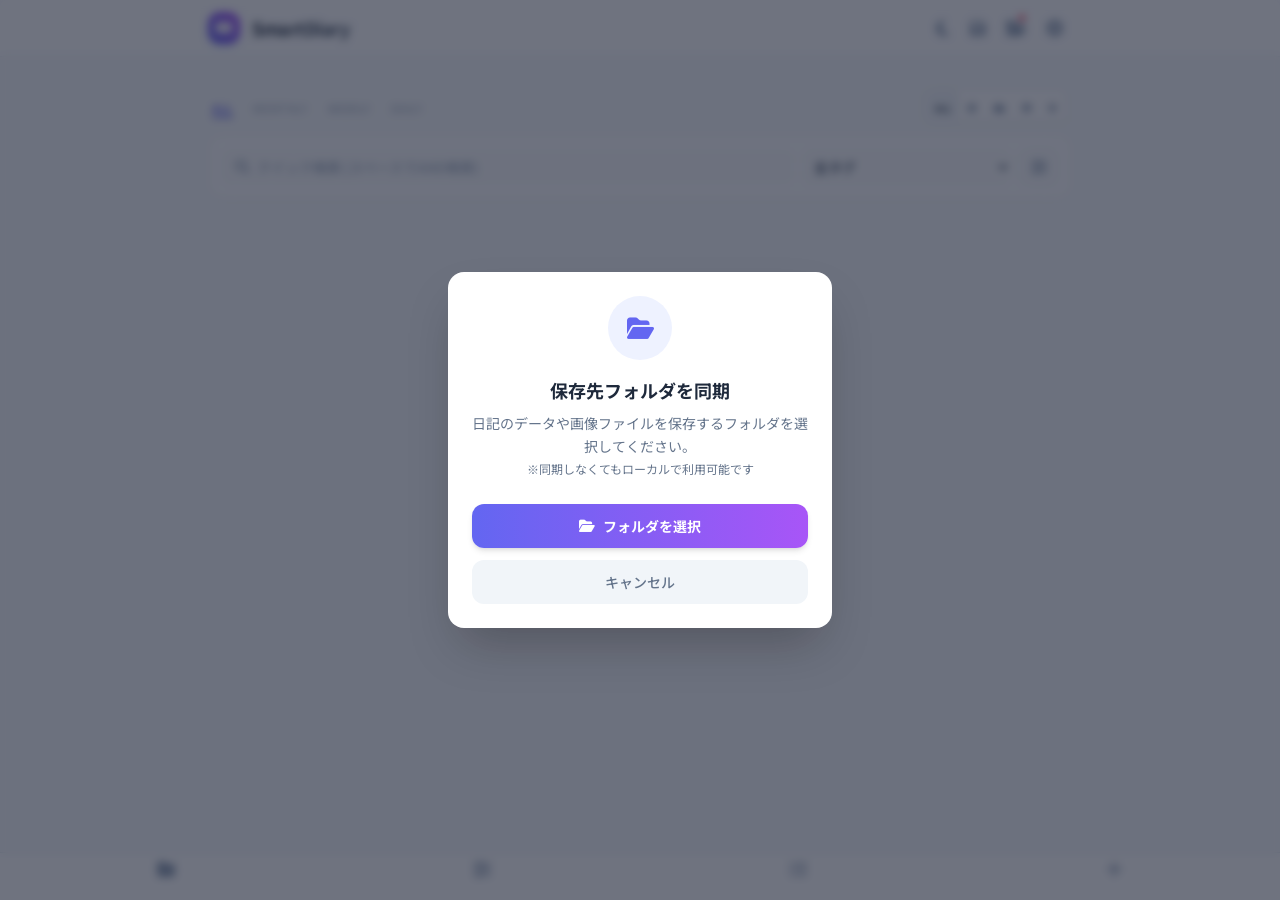
==== commit 431da7c6: "Add files via upload" ====
--- a/index.html
+++ b/index.html
@@ -1,2351 +1,2676 @@
-<!DOCTYPE html>
-<html lang="ja">
-<head>
-    <link rel="manifest" href="manifest.json">
-    <meta name="theme-color" content="#6366f1">
-    <meta charset="UTF-8"/>
-    <meta name="viewport" content="width=device-width, initial-scale=1.0, maximum-scale=1.0, user-scalable=no, viewport-fit=cover"/>
-    <meta name="apple-mobile-web-app-capable" content="yes"/>
-    <meta name="apple-mobile-web-app-status-bar-style" content="black-translucent"/>
-    <title>SmartDiary</title>
-    
-    <script src="https://cdn.tailwindcss.com?plugins=typography"></script>
-    <script>
-        tailwind.config = {
-            darkMode: 'class',
-        }
-    </script>
-    <script src="https://cdn.jsdelivr.net/npm/marked/marked.min.js"></script>
-    <script src="https://cdn.jsdelivr.net/npm/dompurify@3.0.6/dist/purify.min.js"></script>
-    <script src="https://cdn.jsdelivr.net/npm/exif-js"></script>
-    <link rel="stylesheet" href="https://cdnjs.cloudflare.com/ajax/libs/font-awesome/6.4.0/css/all.min.css"/>
-    <link rel="preconnect" href="https://fonts.googleapis.com"/>
-    <link rel="preconnect" href="https://fonts.gstatic.com" crossorigin=""/>
-    <link href="https://fonts.googleapis.com/css2?family=Noto+Sans+JP:wght@300;400;500;700&display=swap" rel="stylesheet"/>
-
-    <style>
-        :root { --diary-font-size: 16px; }
-        .prose, #entry-content { font-size: var(--diary-font-size) !important; line-height: 1.9 !important; }
-
-        body { font-family: 'Noto Sans JP', sans-serif; -webkit-tap-highlight-color: transparent; }
-        .safe-bottom { padding-bottom: calc(env(safe-area-inset-bottom) + 6.5rem); }
-        .safe-top { padding-top: env(safe-area-inset-top); }
-        .pb-safe { padding-bottom: max(1rem, env(safe-area-inset-bottom)); }
-        
-        .no-scrollbar::-webkit-scrollbar { display: none; }
-        .no-scrollbar { -ms-overflow-style: none; scrollbar-width: none; }
-        
-        .prose img { max-height: 200px; object-fit: cover; border-radius: 0.5rem; width: 100%; cursor: zoom-in; }
-        .diary-card { will-change: transform, box-shadow; transition: transform 0.4s cubic-bezier(0.2, 0.8, 0.2, 1), box-shadow 0.4s ease; }
-        
-        .period-tab { transition: all 0.2s; border-bottom: 2px solid transparent; }
-        .period-tab.active { border-bottom-color: #6366f1; color: #6366f1; font-weight: 700; }
-        .dark .period-tab.active { color: #818cf8; border-bottom-color: #818cf8; }
-
-        .export-checkbox {
-            appearance: none; width: 1.25rem; height: 1.25rem; border: 2px solid #cbd5e1; border-radius: 0.375rem;
-            background-color: white; cursor: pointer; transition: all 0.2s;
-        }
-        .dark .export-checkbox { border-color: #475569; background-color: #1e293b; }
-        .export-checkbox:checked { background-color: #6366f1; border-color: #6366f1; }
-        .export-checkbox:checked::after {
-            content: '✔'; color: white; font-size: 0.875rem; position: absolute; top: 50%; left: 50%; transform: translate(-50%, -50%);
-        }
-
-        header { position: fixed; top: 0; width: 100%; transition: transform 0.3s cubic-bezier(0.4, 0, 0.2, 1); z-index: 40; }
-        .header-hidden { transform: translateY(-100%); }
-        #search-filter-area {
-            transition: transform 0.3s cubic-bezier(0.4, 0, 0.2, 1);
-            position: sticky; top: 3.5rem; z-index: 20;
-            backdrop-filter: blur(8px);
-        }
-        .filter-hidden { transform: translateY(-120px); }
-        
-        .dark .prose { color: #e2e8f0; }
-        .dark .prose h1, .dark .prose h2, .dark .prose h3, .dark .prose h4, .dark .prose strong { color: #f8fafc; }
-        
-        @media print {
-            .no-print, header, #search-filter-area, #view-toggle-area, #calendar-view, #album-view, #settings-modal, #editor-modal, #search-modal, #lightbox-modal, #startup-sync-modal, #autotag-modal, button.fixed, .sort-buttons-container, .export-checkbox-container, button.absolute { display: none !important; }
-            .diary-card div.max-h-60 { max-height: none !important; height: auto !important; overflow: visible !important; display: block !important; background: transparent !important; border: none !important; }
-            img { max-width: 100% !important; max-height: 80mm !important; height: auto !important; width: auto !important; object-fit: contain !important; display: block !important; margin: 12px auto !important; border-radius: 0.5rem !important; }
-            .print-hide { display: none !important; }
-            body { background: white !important; color: #1e293b !important; }
-            .diary-card { page-break-inside: avoid; background: white !important; border: 1px solid #e2e8f0 !important; box-shadow: none !important; padding: 16px !important; margin-bottom: 24px !important; }
-        }
-    </style>
-</head>
-<body class="bg-slate-50 dark:bg-slate-900 text-slate-800 dark:text-slate-200 antialiased min-h-screen flex flex-col select-none relative transition-colors duration-300 pt-14">
-
-    <header id="main-header" class="bg-white/80 dark:bg-slate-900/80 backdrop-blur-md border-b border-slate-100 dark:border-slate-800 safe-top no-print">
-        <div class="max-w-4xl mx-auto px-4 h-14 flex items-center justify-between">
-            <div class="flex items-center space-x-3">
-                <div class="w-8 h-8 bg-gradient-to-tr from-indigo-500 to-purple-500 rounded-xl flex items-center justify-center text-white shadow-md shadow-indigo-100 dark:shadow-none">
-                    <i class="fa-solid fa-book-open text-sm"></i>
-                </div>
-                <h1 class="text-lg font-bold tracking-tight bg-gradient-to-r from-slate-800 to-slate-600 dark:from-slate-100 dark:to-slate-300 bg-clip-text text-transparent">SmartDiary</h1>
-            </div>
-            <div class="flex items-center space-x-1">
-                <button onclick="toggleDarkMode()" class="p-2 text-slate-400 hover:text-amber-500 dark:hover:text-amber-300 hover:bg-slate-50 dark:hover:bg-slate-800 rounded-xl transition-colors" title="テーマ切替">
-                    <i id="theme-icon" class="fa-solid fa-moon text-lg"></i>
-                </button>
-                <button onclick="manualSave()" class="p-2 text-slate-400 hover:text-indigo-600 dark:hover:text-indigo-400 hover:bg-slate-50 dark:hover:bg-slate-800 rounded-xl transition-colors" title="今すぐデータを保存">
-                    <i class="fa-solid fa-floppy-disk text-lg"></i>
-                </button>
-                <button id="folder-sync-btn" onclick="initFolderAccess()" class="p-2 text-slate-400 hover:text-indigo-600 dark:hover:text-indigo-400 hover:bg-slate-50 dark:hover:bg-slate-800 rounded-xl transition-colors relative group" title="保存先フォルダを同期">
-                    <i id="sync-icon" class="fa-solid fa-folder-open text-lg"></i>
-                    <span id="sync-status-dot" class="absolute top-2 right-2 w-2 h-2 bg-rose-500 rounded-full border border-white dark:border-slate-900"></span>
-                </button>
-                <button onclick="toggleSettings()" class="p-2 text-slate-400 hover:text-indigo-600 dark:hover:text-indigo-400 hover:bg-slate-50 dark:hover:bg-slate-800 rounded-xl transition-colors" title="設定・出力">
-                    <i class="fa-solid fa-gear text-lg"></i>
-                </button>
-            </div>
-        </div>
-    </header>
-
-    <main class="flex-1 max-w-4xl w-full mx-auto px-4 py-6 safe-bottom">
-        <div id="search-filter-area" class="no-print bg-slate-50/70 dark:bg-slate-900/70 pb-2 mt-2">
-            <div class="flex justify-between items-end mb-3 px-1">
-                <div class="flex space-x-3 sm:space-x-5 text-[10px] sm:text-[11px] tracking-wider uppercase text-slate-400 dark:text-slate-500 pb-1">
-                    <button onclick="setPeriodFilter('ALL')" id="tab-ALL" class="period-tab active">ALL</button>
-                    <button onclick="setPeriodFilter('MONTHLY')" id="tab-MONTHLY" class="period-tab">MONTHLY</button>
-                    <button onclick="setPeriodFilter('WEEKLY')" id="tab-WEEKLY" class="period-tab">WEEKLY</button>
-                    <button onclick="setPeriodFilter('DAILY')" id="tab-DAILY" class="period-tab">DAILY</button>
-                </div>
-                <div class="flex bg-white dark:bg-slate-800 border border-slate-200 dark:border-slate-700 rounded-lg p-0.5 shadow-sm">
-                    <label class="cursor-pointer px-2 py-0.5 rounded-md transition-all text-slate-400 has-[:checked]:bg-slate-100 dark:has-[:checked]:bg-slate-700 has-[:checked]:text-slate-700 dark:has-[:checked]:text-slate-200" title="すべて">
-                        <input type="radio" name="filter-weather" value="" onchange="filterDiaryItems()" class="hidden" checked/>
-                        <span class="text-[9px] font-bold">ALL</span>
-                    </label>
-                    <label class="cursor-pointer px-2 py-0.5 rounded-md transition-all text-slate-400 has-[:checked]:bg-slate-100 dark:has-[:checked]:bg-slate-700 has-[:checked]:text-amber-500" title="晴れ">
-                        <input type="radio" name="filter-weather" value="sunny" onchange="filterDiaryItems()" class="hidden"/>
-                        <i class="fa-solid fa-sun text-[10px]"></i>
-                    </label>
-                    <label class="cursor-pointer px-2 py-0.5 rounded-md transition-all text-slate-400 has-[:checked]:bg-slate-100 dark:has-[:checked]:bg-slate-700 has-[:checked]:text-blue-400" title="曇り">
-                        <input type="radio" name="filter-weather" value="cloudy" onchange="filterDiaryItems()" class="hidden"/>
-                        <i class="fa-solid fa-cloud text-[10px]"></i>
-                    </label>
-                    <label class="cursor-pointer px-2 py-0.5 rounded-md transition-all text-slate-400 has-[:checked]:bg-slate-100 dark:has-[:checked]:bg-slate-700 has-[:checked]:text-indigo-400" title="雨">
-                        <input type="radio" name="filter-weather" value="rainy" onchange="filterDiaryItems()" class="hidden"/>
-                        <i class="fa-solid fa-cloud-showers-heavy text-[10px]"></i>
-                    </label>
-                    <label class="cursor-pointer px-2 py-0.5 rounded-md transition-all text-slate-400 has-[:checked]:bg-slate-100 dark:has-[:checked]:bg-slate-700 has-[:checked]:text-slate-500" title="雪">
-                        <input type="radio" name="filter-weather" value="snowy" onchange="filterDiaryItems()" class="hidden"/>
-                        <i class="fa-solid fa-snowflake text-[10px]"></i>
-                    </label>
-                </div>
-            </div>
-
-            <div class="mb-2 bg-white/70 dark:bg-slate-800/70 backdrop-blur-md p-2 sm:p-3 rounded-2xl border border-slate-100 dark:border-slate-700 shadow-sm flex flex-col gap-2 transition-colors">
-                <div class="flex items-center gap-2">
-                    <div class="flex-1 relative">
-                        <i class="fa-solid fa-magnifying-glass absolute left-3.5 top-1/2 -translate-y-1/2 text-slate-400 text-sm"></i>
-                        <input type="search" id="search-input" placeholder="クイック検索 (スペースでAND検索)" class="w-full pl-9 pr-4 py-2 bg-slate-50/50 dark:bg-slate-900/50 border-0 rounded-xl text-sm focus:outline-none focus:ring-2 focus:ring-indigo-500/20 text-slate-700 dark:text-slate-200 placeholder-slate-400 dark:placeholder-slate-500 transition-all" oninput="filterDiaryItems()"/>
-                    </div>
-                    <select id="tag-filter" onchange="filterDiaryItems()" class="w-1/4 sm:w-1/4 bg-slate-50/50 dark:bg-slate-900/50 border-0 text-sm rounded-xl py-2 pl-2 pr-6 text-slate-600 dark:text-slate-300 font-medium focus:outline-none focus:ring-2 focus:ring-indigo-500/20 cursor-pointer truncate transition-all">
-                        <option value="">全タグ</option>
-                    </select>
-                    <button onclick="handleAdvancedSearchBtnClick(event)" id="advanced-search-btn" class="w-10 h-10 flex-shrink-0 flex items-center justify-center bg-slate-50/50 dark:bg-slate-900/50 rounded-xl text-slate-400 hover:text-indigo-500 dark:hover:text-indigo-400 transition-colors border border-slate-100 dark:border-slate-700 relative" title="高度な検索 (長押しで全クリア)">
-                        <i class="fa-solid fa-sliders"></i>
-                        <span id="active-search-indicator" class="absolute top-2 right-2 w-2 h-2 bg-rose-500 rounded-full border border-slate-50 dark:border-slate-900 hidden"></span>
-                    </button>
-                </div>
-                <div id="search-count-display" class="text-[11px] font-medium text-indigo-500 dark:text-indigo-400 px-1 hidden transition-all"></div>
-            </div>
-        </div>
-
-        <div id="calendar-view" class="hidden flex-col bg-white dark:bg-slate-800 p-4 rounded-2xl shadow-sm border border-slate-100 dark:border-slate-700 mb-6 transition-colors">
-            <div class="flex justify-between items-center mb-4 px-2">
-                <button onclick="changeMonth(-1)" class="w-8 h-8 flex items-center justify-center rounded-full hover:bg-slate-100 dark:hover:bg-slate-700 text-slate-500 transition-colors"><i class="fa-solid fa-chevron-left text-sm"></i></button>
-                <h3 id="calendar-month-label" class="font-bold text-slate-700 dark:text-slate-200 text-lg tracking-wide"></h3>
-                <button onclick="changeMonth(1)" class="w-8 h-8 flex items-center justify-center rounded-full hover:bg-slate-100 dark:hover:bg-slate-700 text-slate-500 transition-colors"><i class="fa-solid fa-chevron-right text-sm"></i></button>
-            </div>
-            <div class="grid grid-cols-7 gap-1 text-center text-xs font-bold text-slate-400 dark:text-slate-500 mb-2">
-                <div class="text-rose-400">日</div><div>月</div><div>火</div><div>水</div><div>木</div><div>金</div><div class="text-blue-400">土</div>
-            </div>
-            <div id="calendar-grid" class="grid grid-cols-7 gap-1 sm:gap-2"></div>
-        </div>
-
-        <div id="album-view" class="hidden grid grid-cols-2 sm:grid-cols-3 gap-3 sm:gap-4 mb-6"></div>
-
-        <div id="diary-container" class="space-y-4 relative"></div>
-
-        <div id="empty-state" class="hidden flex-col items-center justify-center py-20 text-center">
-            <div class="w-16 h-16 bg-slate-100 dark:bg-slate-800 rounded-2xl flex items-center justify-center text-slate-400 dark:text-slate-500 mb-4 transition-colors">
-                <i class="fa-solid fa-pen-fancy text-2xl"></i>
-            </div>
-            <p class="text-slate-500 dark:text-slate-400 text-sm font-medium">表示できる日記がありません</p>
-            <p class="text-slate-400 dark:text-slate-500 text-xs mt-1">右下のボタンから新しい日記を書きましょう</p>
-        </div>
-    </main>
-
-    <div id="view-toggle-area" class="fixed bottom-6 left-1/2 -translate-x-1/2 z-40 flex flex-col items-center no-print">
-        <div id="view-menu" class="absolute bottom-full mb-3 bg-white/80 dark:bg-slate-800/80 backdrop-blur-lg rounded-2xl p-2 shadow-2xl border border-slate-200 dark:border-slate-700 flex flex-col gap-1 w-36 transition-all duration-200 transform origin-bottom scale-90 opacity-0 pointer-events-none">
-            <button onclick="setViewMode('list')" class="w-full text-left px-4 py-2.5 rounded-xl text-sm font-bold text-slate-600 dark:text-slate-300 hover:bg-indigo-50/50 dark:hover:bg-slate-700/50 hover:text-indigo-600 dark:hover:text-indigo-400 transition-colors flex items-center gap-3"><i class="fa-solid fa-list-ul w-4 text-center"></i> リスト</button>
-            <button onclick="setViewMode('calendar')" class="w-full text-left px-4 py-2.5 rounded-xl text-sm font-bold text-slate-600 dark:text-slate-300 hover:bg-indigo-50/50 dark:hover:bg-slate-700/50 hover:text-indigo-600 dark:hover:text-indigo-400 transition-colors flex items-center gap-3"><i class="fa-regular fa-calendar w-4 text-center"></i> カレンダー</button>
-            <button onclick="setViewMode('album')" class="w-full text-left px-4 py-2.5 rounded-xl text-sm font-bold text-slate-600 dark:text-slate-300 hover:bg-indigo-50/50 dark:hover:bg-slate-700/50 hover:text-indigo-600 dark:hover:text-indigo-400 transition-colors flex items-center gap-3"><i class="fa-regular fa-image w-4 text-center"></i> アルバム</button>
-        </div>
-        <button id="view-menu-btn" onclick="toggleViewMenu(event)" title="長押しで選択解除" class="w-14 h-14 rounded-full bg-white/70 dark:bg-slate-800/70 backdrop-blur-lg border border-slate-200 dark:border-slate-700 shadow-xl text-slate-700 dark:text-slate-200 flex items-center justify-center hover:scale-105 active:scale-95 transition-all">
-            <i id="current-view-icon" class="fa-solid fa-list-ul text-indigo-500 text-xl"></i>
-        </button>
-    </div>
-
-    <button onclick="openModal()" class="fixed bottom-6 right-6 w-14 h-14 bg-gradient-to-tr from-indigo-500/80 to-purple-500/80 backdrop-blur-lg text-white rounded-full shadow-lg shadow-indigo-200 dark:shadow-none flex items-center justify-center text-xl hover:scale-105 active:scale-95 transition-all z-40 focus:outline-none no-print">
-        <i class="fa-solid fa-plus"></i>
-    </button>
-
-    <div id="search-modal" class="fixed inset-0 bg-slate-900/60 backdrop-blur-sm z-50 hidden opacity-0 transition-opacity duration-300 flex items-end sm:items-center justify-center p-0 sm:p-4 no-print" onclick="closeSearchModal()">
-        <div class="bg-white dark:bg-slate-800 w-full sm:max-w-md rounded-t-3xl sm:rounded-2xl shadow-2xl flex flex-col max-h-[90vh] transform translate-y-full sm:translate-y-0 sm:scale-95 transition-all duration-300" onclick="event.stopPropagation()">
-            <div class="px-5 py-4 border-b border-slate-100 dark:border-slate-700 flex items-center justify-between shrink-0">
-                <h3 class="text-base font-bold text-slate-800 dark:text-slate-100"><i class="fa-solid fa-sliders text-indigo-500 mr-2"></i> 高度な検索</h3>
-                <button onclick="closeSearchModal()" class="w-8 h-8 flex items-center justify-center text-slate-400 hover:bg-slate-50 dark:hover:bg-slate-700 rounded-full transition-colors">
-                    <i class="fa-solid fa-xmark text-lg"></i>
-                </button>
-            </div>
-
-            <div class="flex-1 overflow-y-auto p-5 space-y-5 no-scrollbar">
-                <div>
-                    <label class="block text-[11px] font-bold text-slate-400 uppercase tracking-wider mb-2">表示順</label>
-                    <select id="modal-sort-select" onchange="filterDiaryItems()" class="w-full bg-slate-50 dark:bg-slate-900 border border-slate-100 dark:border-slate-700 rounded-xl p-2.5 text-sm font-medium text-slate-700 dark:text-slate-200 focus:outline-none focus:ring-2 focus:ring-indigo-500/30 transition-all">
-                        <option value="custom">手動順 (並び替え可)</option>
-                        <option value="date-desc">新しい順</option>
-                        <option value="date-asc">古い順</option>
-                    </select>
-                </div>
-                
-                <div class="w-full h-px bg-slate-100 dark:bg-slate-700 mt-5"></div>
-                <div>
-                    <label class="block text-[11px] font-bold text-slate-400 uppercase tracking-wider mb-2">検索対象オプション</label>
-                    <label class="flex items-center gap-2 cursor-pointer group w-max">
-                        <input type="checkbox" id="custom-search-include-date" checked onchange="saveSearchOptions()" class="w-4 h-4 rounded text-indigo-600 border-slate-300 dark:border-slate-600 focus:ring-indigo-500/30 transition-all cursor-pointer">
-                        <span class="text-sm font-medium text-slate-600 dark:text-slate-300 group-hover:text-indigo-500 transition-colors">タイトルの日付（数字）を検索対象に含める</span>
-                    </label>
-                </div>
-                <div class="w-full h-px bg-slate-100 dark:bg-slate-700 mt-2"></div>
-                <div>
-                    <label class="block text-[11px] font-bold text-slate-400 uppercase tracking-wider mb-2">関連ワード（同義語）のグループ設定</label>
-                    <p class="text-[10px] text-slate-400 dark:text-slate-500 mb-2">1行に1グループ、カンマ区切りで入力してください。</p>
-                    <textarea id="custom-synonym-input" rows="3" oninput="saveSearchOptions()" class="w-full bg-slate-50 dark:bg-slate-900 border border-slate-100 dark:border-slate-700 rounded-xl p-2.5 text-xs text-slate-700 dark:text-slate-200 focus:outline-none focus:ring-2 focus:ring-indigo-500/30 transition-all placeholder-slate-400" placeholder="くるま,車,自動車,カー&#10;パソコン,PC,Mac,Windows"></textarea>
-                </div>
-
-                <div class="w-full h-px bg-slate-100 dark:bg-slate-700"></div>
-                <div>
-                    <label class="block text-[11px] font-bold text-indigo-400 uppercase tracking-wider mb-2">すべて含む (AND)</label>
-                    <input type="text" id="and-input" placeholder="例: 家族 旅行 (スペース・カンマ区切り)" oninput="filterDiaryItems()" class="w-full px-3 py-2 bg-slate-50 dark:bg-slate-900 border border-slate-100 dark:border-slate-700 rounded-xl text-sm focus:outline-none focus:ring-2 focus:ring-indigo-500/30 text-slate-700 dark:text-slate-200 placeholder-slate-400 transition-all"/>
-                </div>
-                <div>
-                    <label class="block text-[11px] font-bold text-emerald-400 uppercase tracking-wider mb-2">いずれかを含む (OR)</label>
-                    <input type="text" id="or-input" placeholder="例: 海 山 (スペース・カンマ区切り)" oninput="filterDiaryItems()" class="w-full px-3 py-2 bg-slate-50 dark:bg-slate-900 border border-slate-100 dark:border-slate-700 rounded-xl text-sm focus:outline-none focus:ring-2 focus:ring-emerald-500/30 text-slate-700 dark:text-slate-200 placeholder-slate-400 transition-all"/>
-                </div>
-                <div>
-                    <label class="block text-[11px] font-bold text-rose-400 uppercase tracking-wider mb-2">除外する (NOT)</label>
-                    <input type="text" id="not-input" placeholder="例: 仕事 (スペース・カンマ区切り)" oninput="filterDiaryItems()" class="w-full px-3 py-2 bg-slate-50 dark:bg-slate-900 border border-slate-100 dark:border-slate-700 rounded-xl text-sm focus:outline-none focus:ring-2 focus:ring-rose-500/30 text-slate-700 dark:text-slate-200 placeholder-slate-400 transition-all"/>
-                </div>
-                <div class="w-full h-px bg-slate-100 dark:bg-slate-700"></div>
-                <div>
-                    <label class="block text-[11px] font-bold text-slate-400 uppercase tracking-wider mb-2">期間指定</label>
-                    <div class="flex items-center gap-2">
-                        <input type="date" id="search-date-start" onchange="filterDiaryItems()" class="w-full px-2 py-2 bg-slate-50 dark:bg-slate-900 border border-slate-100 dark:border-slate-700 rounded-xl text-xs focus:outline-none focus:ring-2 focus:ring-indigo-500/30 font-medium text-slate-700 dark:text-slate-200"/>
-                        <span class="text-slate-400 text-sm">〜</span>
-                        <input type="date" id="search-date-end" onchange="filterDiaryItems()" class="w-full px-2 py-2 bg-slate-50 dark:bg-slate-900 border border-slate-100 dark:border-slate-700 rounded-xl text-xs focus:outline-none focus:ring-2 focus:ring-indigo-500/30 font-medium text-slate-700 dark:text-slate-200"/>
-                    </div>
-                </div>
-                <div>
-                    <label class="block text-[11px] font-bold text-slate-400 uppercase tracking-wider mb-3">メディア・天気</label>
-                    <div class="flex items-center gap-3 sm:gap-4 flex-wrap">
-                        <label class="cursor-pointer group flex items-center justify-center p-1.5 rounded-lg hover:bg-slate-50 dark:hover:bg-slate-700 transition-colors" title="画像あり">
-                            <input type="checkbox" id="search-media-img" onchange="filterDiaryItems()" class="hidden peer">
-                            <i class="fa-regular fa-image text-slate-300 dark:text-slate-500 text-xl peer-checked:text-indigo-500 dark:peer-checked:text-indigo-400 transition-colors"></i>
-                        </label>
-                        <label class="cursor-pointer group flex items-center justify-center p-1.5 rounded-lg hover:bg-slate-50 dark:hover:bg-slate-700 transition-colors" title="動画あり">
-                            <input type="checkbox" id="search-media-vid" onchange="filterDiaryItems()" class="hidden peer">
-                            <i class="fa-solid fa-film text-slate-300 dark:text-slate-500 text-xl peer-checked:text-indigo-500 dark:peer-checked:text-indigo-400 transition-colors"></i>
-                        </label>
-                        <div class="w-px h-6 bg-slate-200 dark:bg-slate-700"></div>
-                        <label class="cursor-pointer group flex items-center justify-center p-1.5 rounded-lg hover:bg-slate-50 dark:hover:bg-slate-700 transition-colors" title="晴れ">
-                            <input type="checkbox" id="search-weather-sunny" value="sunny" onchange="filterDiaryItems()" class="search-weather-cb hidden peer">
-                            <i class="fa-solid fa-sun text-slate-300 dark:text-slate-500 text-xl peer-checked:text-amber-500 transition-colors"></i>
-                        </label>
-                        <label class="cursor-pointer group flex items-center justify-center p-1.5 rounded-lg hover:bg-slate-50 dark:hover:bg-slate-700 transition-colors" title="曇り">
-                            <input type="checkbox" id="search-weather-cloudy" value="cloudy" onchange="filterDiaryItems()" class="search-weather-cb hidden peer">
-                            <i class="fa-solid fa-cloud text-slate-300 dark:text-slate-500 text-xl peer-checked:text-blue-400 transition-colors"></i>
-                        </label>
-                        <label class="cursor-pointer group flex items-center justify-center p-1.5 rounded-lg hover:bg-slate-50 dark:hover:bg-slate-700 transition-colors" title="雨">
-                            <input type="checkbox" id="search-weather-rainy" value="rainy" onchange="filterDiaryItems()" class="search-weather-cb hidden peer">
-                            <i class="fa-solid fa-cloud-showers-heavy text-slate-300 dark:text-slate-500 text-xl peer-checked:text-indigo-400 transition-colors"></i>
-                        </label>
-                        <label class="cursor-pointer group flex items-center justify-center p-1.5 rounded-lg hover:bg-slate-50 dark:hover:bg-slate-700 transition-colors" title="雪">
-                            <input type="checkbox" id="search-weather-snowy" value="snowy" onchange="filterDiaryItems()" class="search-weather-cb hidden peer">
-                            <i class="fa-solid fa-snowflake text-slate-300 dark:text-slate-500 text-xl peer-checked:text-slate-400 dark:peer-checked:text-slate-300 transition-colors"></i>
-                        </label>
-                    </div>
-                </div>
-            </div>
-
-            <div class="px-5 py-4 border-t border-slate-100 dark:border-slate-700 bg-slate-50/50 dark:bg-slate-900/50 rounded-b-2xl flex items-center justify-between shrink-0 pb-safe">
-                <button onclick="clearAdvancedSearch()" class="px-4 py-2 text-sm font-medium text-slate-500 dark:text-slate-400 hover:bg-slate-200 dark:hover:bg-slate-700 rounded-xl transition-colors flex items-center gap-2">
-                    <i class="fa-solid fa-rotate-left"></i> クリア
-                </button>
-                <button onclick="applyAdvancedSearch()" class="px-6 py-2.5 text-sm font-bold text-white bg-gradient-to-r from-indigo-500 to-purple-500 rounded-xl shadow-md hover:opacity-90 active:scale-98 transition-all flex items-center gap-2">
-                    検索する <i class="fa-solid fa-magnifying-glass"></i>
-                </button>
-            </div>
-        </div>
-    </div>
-
-    <div id="settings-modal" class="fixed inset-0 bg-slate-900/40 backdrop-blur-sm z-50 hidden opacity-0 transition-opacity duration-300 flex items-center justify-center p-4 no-print" onclick="toggleSettings()">
-        <div class="bg-white dark:bg-slate-800 w-full max-w-sm rounded-2xl shadow-2xl p-6 transform scale-95 transition-all duration-300" onclick="event.stopPropagation()">
-            <div class="flex items-center justify-between mb-4 border-b border-slate-100 dark:border-slate-700 pb-3">
-                <h3 class="text-base font-bold text-slate-800 dark:text-slate-100">エクスポート・設定</h3>
-                <button onclick="toggleSettings()" class="w-8 h-8 flex items-center justify-center text-slate-400 hover:bg-slate-50 dark:hover:bg-slate-700 rounded-full transition-colors"><i class="fa-solid fa-xmark text-lg"></i></button>
-            </div>
-            
-            <div class="mb-4 pt-2">
-                <label class="block text-xs font-bold text-slate-400 uppercase tracking-wider mb-2">文字サイズ / タグ設定</label>
-                <div class="flex gap-2 items-center w-full mt-1.5">
-                    <select onchange="changeFontSize(this.value)" class="w-1/2 bg-slate-50 dark:bg-slate-900 border border-slate-200 dark:border-slate-700 rounded-xl p-2 text-sm text-slate-700 dark:text-slate-200 focus:outline-none">
-                        <option value="14px">小 (14px)</option>
-                        <option value="16px" selected>標準 (16px)</option>
-                        <option value="19px">大 (19px)</option>
-                        <option value="22px">特大 (22px)</option>
-                    </select>
-                    <button id="autotag-setup-btn" type="button" onclick="openAutotagModal()" class="w-1/2 bg-slate-50 dark:bg-slate-900 border border-slate-200 dark:border-slate-700 rounded-xl p-2 text-sm text-slate-700 dark:text-slate-200 hover:bg-slate-100 dark:hover:bg-slate-800 focus:outline-none transition-colors flex items-center justify-center gap-1.5 font-medium h-[38px]">
-                        <i class="fa-solid fa-tags text-indigo-500 text-xs"></i><span>タグ設定</span>
-                    </button>
-                </div>
-            </div>
-
-            <p class="text-xs text-slate-500 dark:text-slate-400 mb-4 bg-slate-50 dark:bg-slate-900 p-3 rounded-lg border border-slate-100 dark:border-slate-700">
-                <i class="fa-solid fa-circle-info text-indigo-400 mr-1"></i>
-                未選択時は現在の期間フィルタ（<span id="settings-filter-label" class="font-bold text-indigo-600 dark:text-indigo-400">ALL</span>）で<br>「画面に表示されている日記」がすべて出力されます。
-            </p>
-            <div class="space-y-3">
-                <button onclick="exportData('json')" class="w-full flex items-center justify-between p-3 border border-slate-200 dark:border-slate-700 hover:border-indigo-300 dark:hover:border-indigo-500 rounded-xl hover:bg-indigo-50 dark:hover:bg-slate-700 transition-colors text-sm font-medium text-slate-700 dark:text-slate-200">
-                    <span><i class="fa-solid fa-code text-indigo-500 mr-2"></i> JSON (データ移行用)</span><i class="fa-solid fa-download text-slate-400"></i>
-                </button>
-                <button onclick="exportData('markdown')" class="w-full flex items-center justify-between p-3 border border-slate-200 dark:border-slate-700 hover:border-indigo-300 dark:hover:border-indigo-500 rounded-xl hover:bg-indigo-50 dark:hover:bg-slate-700 transition-colors text-sm font-medium text-slate-700 dark:text-slate-200">
-                    <span><i class="fa-brands fa-markdown text-indigo-500 mr-2"></i> Markdown (連携用)</span><i class="fa-solid fa-download text-slate-400"></i>
-                </button>
-                <button onclick="exportPDF()" class="w-full flex items-center justify-between p-3 border border-slate-200 dark:border-slate-700 hover:border-indigo-300 dark:hover:border-indigo-500 rounded-xl hover:bg-indigo-50 dark:hover:bg-slate-700 transition-colors text-sm font-medium text-slate-700 dark:text-slate-200">
-                    <span><i class="fa-regular fa-file-pdf text-indigo-500 mr-2"></i> PDF (印刷レイアウト)</span><i class="fa-solid fa-print text-slate-400"></i>
-                </button>
-                <button onclick="SmartPrintAdapter.openInSmartPrint(getTargetsForExport())" class="w-full flex items-center justify-between p-3 border border-slate-200 dark:border-slate-700 hover:border-indigo-300 dark:hover:border-indigo-500 rounded-xl hover:bg-indigo-50 dark:hover:bg-slate-700 transition-colors text-sm font-medium text-slate-700 dark:text-slate-200">
-                    <span><i class="fa-solid fa-print text-indigo-500 mr-2"></i> SmartPrintで出力</span><i class="fa-solid fa-arrow-right text-slate-400"></i>
-                </button>
-                <button onclick="exportOriginalMedia()" class="w-full flex items-center justify-between p-3 border border-slate-200 dark:border-slate-700 hover:border-indigo-300 dark:hover:border-indigo-500 rounded-xl hover:bg-indigo-50 dark:hover:bg-slate-700 transition-colors text-sm font-medium text-slate-700 dark:text-slate-200">
-                    <span><i class="fa-solid fa-photo-film text-indigo-500 mr-2"></i> オリジナルメディアを抽出</span><i class="fa-solid fa-folder-tree text-slate-400"></i>
-                </button>
-            </div>
-        </div>
-    </div>
-
-    <div id="autotag-modal" class="fixed inset-0 bg-slate-900/40 backdrop-blur-sm z-[60] hidden opacity-0 transition-opacity duration-300 flex items-center justify-center p-4 no-print" onclick="closeAutotagModal()">
-        <div class="bg-white dark:bg-slate-800 w-full max-w-sm rounded-2xl shadow-2xl p-6 transform scale-95 transition-all duration-300 max-h-[85vh] flex flex-col" onclick="event.stopPropagation()">
-            <div class="flex items-center justify-between mb-4 border-b border-slate-100 dark:border-slate-700 pb-3 shrink-0">
-                <h3 class="text-base font-bold text-slate-800 dark:text-slate-100">
-                    <i class="fa-solid fa-tags text-indigo-500 mr-1.5"></i>自動タグ付け設定
-                </h3>
-                <button onclick="closeAutotagModal()" class="w-8 h-8 flex items-center justify-center text-slate-400 hover:bg-slate-50 dark:hover:bg-slate-700 rounded-full transition-colors">
-                    <i class="fa-solid fa-xmark text-lg"></i>
-                </button>
-            </div>
-            <div class="flex-1 overflow-y-auto no-scrollbar space-y-4 pr-0.5">
-                <p class="text-xs text-slate-500 dark:text-slate-400 leading-relaxed">
-                    本文に特定のキーワードが含まれている場合、指定したタグを自動的に付与します。
-                </p>
-                <div>
-                    <label class="block text-[11px] font-bold text-slate-400 uppercase tracking-wider mb-1.5">設定ルール (1行に1ルール)</label>
-                    <p class="text-[10px] text-slate-400 dark:text-slate-500 mb-2 leading-normal">
-                        「<strong>タグ名: キーワード1, キーワード2</strong>」の形式で入力してください。
-                    </p>
-                    <textarea id="autotag-rules-textarea" rows="5" class="w-full bg-slate-50 dark:bg-slate-900 border border-slate-200 dark:border-slate-700 rounded-xl p-3 text-xs text-slate-700 dark:text-slate-200 focus:outline-none focus:ring-2 focus:ring-indigo-500/30 transition-all placeholder-slate-400 leading-relaxed font-mono" placeholder="スマホ: 携帯, android, iphone&#10;旅行: 出張, おでかけ, 京都&#10;仕事: 会議, パソコン, 残業"></textarea>
-                </div>
-                <div class="bg-indigo-50/50 dark:bg-slate-900/50 border border-indigo-100/50 dark:border-slate-700/50 p-3 rounded-xl text-[11px] text-slate-500 dark:text-slate-400 space-y-1">
-                    <div class="font-bold text-indigo-600 dark:text-indigo-400"><i class="fa-solid fa-circle-info mr-1"></i>動作について</div>
-                    <p>・キーワードはカンマ(,)で区切って複数指定可能です。</p>
-                    <p>・日記の入力中、および【保存】ボタンを押した瞬間に未登録のタグが自動で安全に補完されます。</p>
-                </div>
-            </div>
-            <div class="mt-5 pt-3 border-t border-slate-100 dark:border-slate-700 flex gap-2 shrink-0">
-                <button onclick="closeAutotagModal()" class="flex-1 py-2 bg-slate-100 dark:bg-slate-700 text-slate-600 dark:text-slate-300 font-bold rounded-xl text-xs hover:bg-slate-200 dark:hover:bg-slate-600 transition-colors">閉じる</button>
-                <button onclick="saveAutotagRules()" class="flex-1 py-2 bg-gradient-to-tr from-indigo-500 to-purple-500 text-white font-bold rounded-xl text-xs shadow-md shadow-indigo-100 dark:shadow-none hover:opacity-95 transition-all">設定を保存</button>
-            </div>
-        </div>
-    </div>
-
-    <div id="editor-modal" class="fixed inset-0 bg-slate-900/60 backdrop-blur-sm z-50 hidden opacity-0 transition-opacity duration-300 flex items-end sm:items-center justify-center p-0 sm:p-4 no-print" onclick="closeModal()">
-        <div class="bg-white dark:bg-slate-800 w-full sm:max-w-2xl rounded-t-3xl sm:rounded-2xl shadow-2xl flex flex-col max-h-[92vh] sm:max-h-[85vh] transform translate-y-full sm:translate-y-0 sm:scale-95 transition-all duration-300" onclick="event.stopPropagation()">
-            <div class="px-5 py-4 border-b border-slate-100 dark:border-slate-700 flex items-center justify-between shrink-0">
-                <h3 id="modal-title" class="text-base font-bold text-slate-800 dark:text-slate-100">日記を書く</h3>
-                <button onclick="closeModal()" class="w-8 h-8 flex items-center justify-center text-slate-400 hover:bg-slate-50 dark:hover:bg-slate-700 rounded-full transition-colors">
-                    <i class="fa-solid fa-xmark text-lg"></i>
-                </button>
-            </div>
-
-            <div class="flex-1 overflow-y-auto p-5 space-y-5 no-scrollbar">
-                <input type="hidden" id="entry-id"/>
-                
-                <div class="grid grid-cols-1 sm:grid-cols-2 gap-4">
-                    <div>
-                        <label class="block text-xs font-bold text-slate-400 uppercase tracking-wider mb-2">日付</label>
-                        <input type="date" id="entry-date" class="w-full px-3 py-2 bg-slate-50 dark:bg-slate-900 border border-slate-100 dark:border-slate-700 rounded-xl text-sm focus:outline-none focus:border-indigo-500 font-medium text-slate-700 dark:text-slate-200"/>
-                    </div>
-                    <div>
-                        <label class="block text-xs font-bold text-slate-400 uppercase tracking-wider mb-2">天気</label>
-                        <div class="flex bg-slate-50 dark:bg-slate-900 border border-slate-100 dark:border-slate-700 rounded-xl p-1 justify-between items-center">
-                            <label class="flex-1 text-center cursor-pointer py-1.5 rounded-lg transition-all text-slate-400 has-[:checked]:bg-white dark:has-[:checked]:bg-slate-700 has-[:checked]:text-amber-500 has-[:checked]:shadow-sm">
-                                <input type="radio" name="weather" value="sunny" class="hidden"/>
-                                <i class="fa-solid fa-sun text-base"></i>
-                            </label>
-                            <label class="flex-1 text-center cursor-pointer py-1.5 rounded-lg transition-all text-slate-400 has-[:checked]:bg-white dark:has-[:checked]:bg-slate-700 has-[:checked]:text-blue-400 has-[:checked]:shadow-sm">
-                                <input type="radio" name="weather" value="cloudy" class="hidden"/>
-                                <i class="fa-solid fa-cloud text-base"></i>
-                            </label>
-                            <label class="flex-1 text-center cursor-pointer py-1.5 rounded-lg transition-all text-slate-400 has-[:checked]:bg-white dark:has-[:checked]:bg-slate-700 has-[:checked]:text-indigo-400 has-[:checked]:shadow-sm">
-                                <input type="radio" name="weather" value="rainy" class="hidden"/>
-                                <i class="fa-solid fa-cloud-showers-heavy text-base"></i>
-                            </label>
-                            <label class="flex-1 text-center cursor-pointer py-1.5 rounded-lg transition-all text-slate-400 has-[:checked]:bg-white dark:has-[:checked]:bg-slate-700 has-[:checked]:text-slate-500 has-[:checked]:shadow-sm">
-                                <input type="radio" name="weather" value="snowy" class="hidden"/>
-                                <i class="fa-solid fa-snowflake text-base"></i>
-                            </label>
-                        </div>
-                    </div>
-                </div>
-
-                <div>
-                    <label class="block text-xs font-bold text-slate-400 uppercase tracking-wider mb-2">内容 (Markdown対応)</label>
-                    <textarea id="entry-content" rows="8" placeholder="今日の内容を書きましょう...&#10;( /t でテンプレート呼出, /save-t で保存 )" class="w-full px-4 py-3 bg-slate-50 dark:bg-slate-900 border border-slate-100 dark:border-slate-700 rounded-xl text-sm focus:outline-none focus:border-indigo-500 text-slate-700 dark:text-slate-200 placeholder-slate-400 dark:placeholder-slate-500 leading-relaxed resize-none overflow-hidden" oninput="handleEntryContentInput(this)"></textarea>
-                </div>
-
-                <div>
-                    <label class="block text-xs font-bold text-slate-400 uppercase tracking-wider mb-2">メディア</label>
-                    <div onclick="document.getElementById('entry-media').click()" class="border-2 border-dashed border-slate-200 dark:border-slate-700 hover:border-indigo-400 bg-slate-50 dark:bg-slate-900 rounded-xl p-5 text-center cursor-pointer transition-colors group relative">
-                        <input type="file" id="entry-media" accept="image/*,video/*" class="hidden" onchange="handleMediaSelect(event)"/>
-                        <i class="fa-solid fa-images text-xl text-slate-400 dark:text-slate-500 group-hover:text-indigo-500 transition-colors mb-2"></i>
-                        <p class="text-xs font-medium text-slate-500 dark:text-slate-400">写真または動画を選択</p>
-                        <p class="text-[10px] text-slate-400 mt-1">表示用は圧縮され、原本は originals フォルダに保存されます</p>
-                    </div>
-                    <div id="media-preview-container" class="mt-3 grid grid-cols-3 gap-3 hidden"></div>
-                </div>
-
-                <div>
-                    <label class="block text-xs font-bold text-slate-400 uppercase tracking-wider mb-2">タグ</label>
-                    <input type="text" id="entry-tags" placeholder="日常, 旅行, メモ (カンマ区切り)" class="w-full px-4 py-2 bg-slate-50 dark:bg-slate-900 border border-slate-100 dark:border-slate-700 rounded-xl text-sm focus:outline-none focus:border-indigo-500 text-slate-700 dark:text-slate-200 placeholder-slate-400 font-medium"/>
-                </div>
-            </div>
-
-            <div class="px-5 py-4 border-t border-slate-100 dark:border-slate-700 bg-slate-50/50 dark:bg-slate-900/50 rounded-b-2xl flex items-center justify-end space-x-3 shrink-0 pb-safe">
-                <button onclick="closeModal()" class="px-4 py-2 text-sm font-medium text-slate-500 dark:text-slate-400 hover:bg-slate-100 dark:hover:bg-slate-700 rounded-xl transition-colors">キャンセル</button>
-                <button onclick="saveDiaryItem()" class="px-5 py-2 text-sm font-medium text-white bg-gradient-to-r from-indigo-500 to-purple-500 rounded-xl shadow-md hover:opacity-90 active:scale-98 transition-all">保存する</button>
-            </div>
-        </div>
-    </div>
-
-    <div id="lightbox-modal" class="fixed inset-0 bg-black/95 z-50 hidden opacity-0 transition-opacity duration-300 flex flex-col no-print" onclick="closeLightbox()">
-        <div class="h-14 flex items-center justify-between px-4 text-white z-10 shrink-0 bg-gradient-to-b from-black/50 to-transparent">
-            <div class="flex flex-col min-w-0 max-w-[70%]">
-                <span id="lightbox-caption" class="text-sm font-medium truncate"></span>
-                <span id="lightbox-metadata" class="text-[11px] text-slate-400 truncate mt-0.5"></span>
-            </div>
-            <div class="flex items-center space-x-4">
-                <button id="zoom-indicator" onclick="toggleImageZoom(event)" class="text-sm bg-white/10 hover:bg-white/20 px-3 py-1 rounded-full backdrop-blur-sm transition-colors flex items-center gap-1.5"><i class="fa-solid fa-magnifying-glass-plus"></i> フィット</button>
-                <button onclick="closeLightbox()" class="w-8 h-8 flex items-center justify-center rounded-full bg-white/10 hover:bg-white/20 transition-colors"><i class="fa-solid fa-xmark text-lg"></i></button>
-            </div>
-        </div>
-        <div id="lightbox-scroll-container" class="flex-1 overflow-auto flex items-center justify-center p-4 no-scrollbar">
-            <div id="lightbox-content-wrapper" class="max-w-full max-h-[90vh] flex items-center justify-center">
-                <img id="lightbox-img" src="" alt="Zoomed view" class="max-w-full max-h-[90vh] rounded-lg shadow-2xl object-contain transition-all duration-300 transform cursor-zoom-in" onclick="toggleImageZoom(event)"/>
-                <video id="lightbox-video" controls class="max-w-full max-h-[90vh] rounded-lg shadow-2xl object-contain hidden" onclick="event.stopPropagation()"></video>
-            </div>
-        </div>
-    </div>
-
-    <div id="toast" class="fixed bottom-24 left-1/2 transform -translate-x-1/2 bg-slate-900/90 dark:bg-white/90 dark:text-slate-900 backdrop-blur text-white text-sm px-5 py-2.5 rounded-full shadow-2xl transition-opacity duration-300 opacity-0 pointer-events-none z-50 flex items-center gap-2 no-print">
-        <i class="fa-solid fa-circle-check text-emerald-400 dark:text-emerald-500"></i>
-        <span id="toast-text" class="font-medium">完了</span>
-    </div>
-
-    <div id="startup-sync-modal" class="fixed inset-0 bg-slate-900/60 backdrop-blur-sm z-[60] flex items-center justify-center p-4 transition-opacity duration-300 opacity-0 hidden no-print" onclick="closeStartupSyncModal()">
-        <div class="bg-white dark:bg-slate-800 w-full max-w-sm rounded-2xl shadow-2xl p-6 transform scale-95 transition-all duration-300 text-center" onclick="event.stopPropagation()">
-            <div class="w-16 h-16 bg-indigo-50 dark:bg-slate-700/50 rounded-full flex items-center justify-center text-indigo-500 mx-auto mb-4">
-                <i class="fa-solid fa-folder-open text-2xl"></i>
-            </div>
-            <h3 class="text-lg font-bold text-slate-800 dark:text-slate-100 mb-2">保存先フォルダを同期</h3>
-            <p class="text-sm text-slate-500 dark:text-slate-400 mb-6 leading-relaxed">
-                日記のデータや画像ファイルを保存するフォルダを選択してください。<br><span class="text-xs">※同期しなくてもローカルで利用可能です</span>
-            </p>
-            <div class="flex flex-col gap-3">
-                <button onclick="handleStartupSync()" class="w-full px-5 py-3 text-sm font-bold text-white bg-gradient-to-r from-indigo-500 to-purple-500 rounded-xl shadow-md hover:opacity-90 active:scale-98 transition-all flex items-center justify-center gap-2">
-                    <i class="fa-solid fa-folder-open"></i> フォルダを選択
-                </button>
-                <button onclick="closeStartupSyncModal()" class="w-full px-5 py-3 text-sm font-medium text-slate-500 dark:text-slate-400 bg-slate-100 dark:bg-slate-700 hover:bg-slate-200 dark:hover:bg-slate-600 rounded-xl transition-all">
-                    キャンセル
-                </button>
-            </div>
-        </div>
-    </div>
-
-    <script>
-        // ==========================================
-        // 1. グローバル変数・定数
-        // ==========================================
-        let dirHandle = null; 
-        let diaryItems = []; 
-        let currentMediaFile = null; 
-        let currentPeriodFilter = 'ALL'; 
-        let viewMode = 'list'; 
-        let currentCalDate = new Date(); 
-
-        let isSettingsOpen = false;
-        let isAdvancedSearchOpen = false;
-        let isViewMenuOpen = false;
-        let isOriginalSize = false;
-
-        let lastScrollY = window.scrollY;
-        let saveTimeout = null;
-        let longPressTimer;
-        let isLongPress = false;
-        let viewMenuLongPressTimer;
-        let isViewMenuLongPress = false;
-
-        // 遅延読み込み用
-        let currentDisplayLimit = 30;
-        let currentFilteredItems = [];
-        let globalSelectedIds = new Set();
-
-        const weatherConfig = {
-            sunny: { icon: 'fa-sun', color: 'text-amber-500', label: '晴れ' },
-            cloudy: { icon: 'fa-cloud', color: 'text-blue-400', label: '曇り' },
-            rainy: { icon: 'fa-cloud-showers-heavy', color: 'text-indigo-400', label: '雨' },
-            snowy: { icon: 'fa-snowflake', color: 'text-slate-400', label: '雪' }
-        };
-
-        // ==========================================
-        // 2. ユーティリティ関数
-        // ==========================================
-        function fuzzyString(str) {
-            if (!str) return '';
-            return str.toLowerCase().normalize('NFKC').replace(/[\u30a1-\u30f6]/g, function(match) {
-                return String.fromCharCode(match.charCodeAt(0) - 0x60);
-            }).replace(/[、。，．・！？!?\s　]/g, '');
-        }
-
-        function showToast(text) { 
-            const toast = document.getElementById('toast'); 
-            document.getElementById('toast-text').innerText = text; 
-            toast.classList.replace('opacity-0', 'opacity-100'); 
-            setTimeout(() => toast.classList.replace('opacity-100', 'opacity-0'), 2500); 
-        }
-
-        function autoResizeTextarea(textarea) { 
-            textarea.style.height = 'auto'; 
-            textarea.style.height = textarea.scrollHeight + 'px'; 
-        }
-
-        function addTagAutomatically(newTag) {
-            const tagsInput = document.getElementById('entry-tags');
-            if (!tagsInput) return;
-            
-            let currentTags = tagsInput.value.split(',').map(t => t.trim()).filter(t => t.length > 0);
-            if (!currentTags.includes(newTag)) {
-                currentTags.push(newTag);
-                tagsInput.value = currentTags.join(', ');
-            }
-        }
-
-        // ==========================================
-        // 3. 初期化・イベントリスナー設定
-        // ==========================================
-        document.addEventListener('DOMContentLoaded', () => {
-            initTheme(); 
-            initExtensionsData(); 
-            loadDiaryFromLocalStorage();
-            
-            const savedSize = localStorage.getItem('diary-font-size');
-            if (savedSize) { 
-                document.documentElement.style.setProperty('--diary-font-size', savedSize); 
-                const select = document.querySelector('select[onchange="changeFontSize(this.value)"]'); 
-                if (select) select.value = savedSize; 
-            }
-            
-            window.addEventListener('keydown', (e) => { 
-                if (e.key === 'Escape') { 
-                    closeLightbox(); 
-                    closeModal(); 
-                    closeSearchModal();
-                    closeStartupSyncModal();
-                    closeAutotagModal();
-                    if(isSettingsOpen) toggleSettings(); 
-                } 
-            });
-            
-            window.addEventListener('click', (e) => {
-                const menu = document.getElementById('view-menu');
-                const btn = document.getElementById('view-menu-btn');
-                if (!btn?.contains(e.target) && !menu?.contains(e.target)) {
-                    closeViewMenu();
-                }
-            });
-            
-            setupLongPress(); 
-            setupViewMenuLongPress(); 
-
-            showStartupSyncModal();
-        });
-
-        // ▼修正ポイント2：起動時のデータ復元処理
-        // 初期値の格納と、DOMへの反映を確実に行います
-        function initExtensionsData() {
-            const includeDateCb = document.getElementById('custom-search-include-date');
-            let savedIncludeDate = localStorage.getItem('smart_diary_include_date');
-            if (savedIncludeDate === null) {
-                savedIncludeDate = 'true';
-                localStorage.setItem('smart_diary_include_date', savedIncludeDate);
-            }
-            if (includeDateCb) includeDateCb.checked = (savedIncludeDate === 'true');
-            
-            const synonymInput = document.getElementById('custom-synonym-input');
-            let savedSynonyms = localStorage.getItem('smart_diary_synonyms');
-            if (savedSynonyms === null) {
-                savedSynonyms = "くるま,車,自動車,カー\nパソコン,PC,Mac,Windows\nスマホ,スマートフォン,携帯,iPhone,Android\nご飯,食事,ごはん,ランチ,ディナー";
-                localStorage.setItem('smart_diary_synonyms', savedSynonyms);
-            }
-            if (synonymInput) synonymInput.value = savedSynonyms;
-
-            const autotagTextarea = document.getElementById('autotag-rules-textarea');
-            let savedRules = localStorage.getItem('smart_diary_autotag_rules');
-            if (savedRules === null) {
-                savedRules = "スマホ: 携帯, android, iphone\n旅行: 出張, おでかけ, 京都\n仕事: 会議, パソコン, 残業";
-                localStorage.setItem('smart_diary_autotag_rules', savedRules);
-            }
-            if (autotagTextarea) autotagTextarea.value = savedRules;
-        }
-
-        function handleEntryContentInput(textarea) {
-            autoResizeTextarea(textarea);
-
-            const val = textarea.value;
-            if (val === '/t' || val.endsWith('\n/t')) {
-                const defaultTpl = "### 1. 今日一番良かったこと\n- \n\n### 2. 今日の反省点\n- \n\n### 3. 明日絶対にやること\n- ";
-                const savedTemplate = localStorage.getItem('smartdiary_user_template') || defaultTpl;
-                textarea.value = val.slice(0, -2) + savedTemplate;
-                autoResizeTextarea(textarea);
-                addTagAutomatically('日記');
-                showToast("テンプレートを挿入しました");
-            } else if (val.endsWith('/save-t') && (val === '/save-t' || val.charAt(val.length - 8) === '\n')) {
-                const newTemplate = val.slice(0, -7).trim();
-                if (newTemplate) {
-                    localStorage.setItem('smartdiary_user_template', newTemplate);
-                    saveSettingsToFolder();
-                    textarea.value = newTemplate; 
-                    showToast("現在の内容をテンプレートとして保存しました");
-                }
-            }
-            
-           
-        }
-
-        window.addEventListener('scroll', () => {
-            if (viewMode !== 'list') return;
-            const currentScrollY = window.scrollY;
-            const header = document.getElementById('main-header'); 
-            const filterArea = document.getElementById('search-filter-area');
-            
-            if (currentScrollY > 100) {
-                if (currentScrollY > lastScrollY) { 
-                    header?.classList.add('header-hidden'); 
-                    filterArea?.classList.add('filter-hidden'); 
-                } else { 
-                    header?.classList.remove('header-hidden'); 
-                    filterArea?.classList.remove('filter-hidden'); 
-                }
-            } else { 
-                header?.classList.remove('header-hidden'); 
-                filterArea?.classList.remove('filter-hidden'); 
-            }
-            lastScrollY = currentScrollY;
-
-            if ((window.innerHeight + currentScrollY) >= document.documentElement.scrollHeight - 300) {
-                if (currentDisplayLimit < currentFilteredItems.length) {
-                    const prevLimit = currentDisplayLimit;
-                    currentDisplayLimit += 30;
-                    
-                    const container = document.getElementById('diary-container');
-                    const itemsToAppend = currentFilteredItems.slice(prevLimit, currentDisplayLimit);
-                    const isSearching = checkIsSearching();
-                    
-                    itemsToAppend.forEach(item => {
-                        container.appendChild(createCardElement(item, isSearching));
-                    });
-                }
-            }
-        });
-
-        // ==========================================
-        // 4. UI・表示切り替え・テーマ関連
-        // ==========================================
-        function initTheme() {
-            if (localStorage.getItem('theme') === 'dark' || (!('theme' in localStorage) && window.matchMedia('(prefers-color-scheme: dark)').matches)) {
-                document.documentElement.classList.add('dark'); 
-                document.getElementById('theme-icon').classList.replace('fa-moon', 'fa-sun');
-            } else { 
-                document.documentElement.classList.remove('dark'); 
-            }
-        }
-
-        function toggleDarkMode() {
-            const html = document.documentElement; 
-            const icon = document.getElementById('theme-icon');
-            if (html.classList.contains('dark')) { 
-                html.classList.remove('dark'); 
-                localStorage.setItem('theme', 'light'); 
-                icon.classList.replace('fa-sun', 'fa-moon'); 
-            } else { 
-                html.classList.add('dark'); 
-                localStorage.setItem('theme', 'dark'); 
-                icon.classList.replace('fa-moon', 'fa-sun'); 
-            }
-        }
-
-        function changeFontSize(size) { 
-            document.documentElement.style.setProperty('--diary-font-size', size); 
-            localStorage.setItem('diary-font-size', size); 
-        }
-
-        function toggleViewMenu(event) {
-            if (isViewMenuLongPress) {
-                if (event) event.preventDefault();
-                isViewMenuLongPress = false;
-                return;
-            }
-            
-            if (event) event.stopPropagation();
-            const menu = document.getElementById('view-menu');
-            isViewMenuOpen = !isViewMenuOpen;
-            
-            if (isViewMenuOpen) {
-                menu?.classList.remove('opacity-0', 'scale-90', 'pointer-events-none');
-                menu?.classList.add('opacity-100', 'scale-100');
-                document.addEventListener('click', closeViewMenu);
-            } else {
-                closeViewMenu();
-            }
-        }
-
-        function closeViewMenu() {
-            isViewMenuOpen = false;
-            const menu = document.getElementById('view-menu');
-            if (!menu) return;
-            menu.classList.remove('opacity-100', 'scale-100');
-            menu.classList.add('opacity-0', 'scale-90', 'pointer-events-none');
-            document.removeEventListener('click', closeViewMenu);
-        }
-
-        function setViewMode(mode) {
-            closeViewMenu();
-            viewMode = mode;
-            
-            const header = document.getElementById('main-header');
-            const filterArea = document.getElementById('search-filter-area');
-            if (header) header.classList.remove('header-hidden');
-            if (filterArea) filterArea.classList.remove('filter-hidden');
-            
-            document.getElementById('diary-container').classList.toggle('hidden', mode !== 'list');
-            document.getElementById('calendar-view').classList.toggle('hidden', mode !== 'calendar');
-            document.getElementById('album-view').classList.toggle('hidden', mode !== 'album');
-            
-            const btnIcon = document.getElementById('current-view-icon');
-            if (btnIcon) {
-                if (mode === 'list') btnIcon.className = "fa-solid fa-list-ul text-indigo-500 text-xl";
-                else if (mode === 'calendar') btnIcon.className = "fa-regular fa-calendar text-indigo-500 text-xl";
-                else if (mode === 'album') btnIcon.className = "fa-regular fa-image text-indigo-500 text-xl";
-            }
-            
-            updateEmptyState();
-            if (mode === 'calendar') renderCalendar();
-            if (mode === 'album') renderAlbum();
-        }
-
-        function updateEmptyState() {
-            if (viewMode === 'calendar' || viewMode === 'album') return;
-            const container = document.getElementById('diary-container'); 
-            const emptyState = document.getElementById('empty-state');
-            
-            if (currentFilteredItems.length === 0) { 
-                container?.classList.add('hidden'); 
-                emptyState?.classList.remove('hidden'); 
-                emptyState?.classList.add('flex'); 
-            } else { 
-                container?.classList.remove('hidden'); 
-                emptyState?.classList.add('hidden'); 
-                emptyState?.classList.remove('flex'); 
-            }
-        }
-
-        // ==========================================
-        // 5. データ同期・CRUD処理
-        // ==========================================
-        function saveLocally() { 
-            try {
-                // 容量節約のため、インデント（空白や改行）を削除して最小サイズでLocalStorageに保存します
-                localStorage.setItem('smart_diary_backup', JSON.stringify(diaryItems)); 
-            } catch (e) {
-                console.warn("LocalStorageの容量上限のためキャッシュをスキップしました", e);
-            }
-            debouncedSave(); 
-        }
-
-        function debouncedSave() { 
-            clearTimeout(saveTimeout); 
-            saveTimeout = setTimeout(() => { saveDiaryToFolder(); }, 1500); 
-        }
-
-        // 誤って消えていた「今すぐ保存」の関数を復元（設定と日記の両方を即座に保存）
-        async function manualSave() { 
-            clearTimeout(saveTimeout); 
-            await saveDiaryToFolder(); 
-            await saveSettingsToFolder();
-            showToast("手動保存しました"); 
-        }
-
-        async function saveDiaryToFolder() { 
-            if (!dirHandle) return; 
-            try { 
-                const fileHandle = await dirHandle.getFileHandle('diary_data.json', { create: true }); 
-                const writable = await fileHandle.createWritable(); 
-                await writable.write(JSON.stringify(diaryItems, null, 2));
-                await writable.close(); 
-            } catch (e) {
-                console.error("日記データの書き込みに失敗しました", e);
-            } 
-        }
-
-        async function saveSettingsToFolder() {
-            if (!dirHandle) return;
-            try {
-                const settings = {
-                    autotagRules: localStorage.getItem('smart_diary_autotag_rules') || '',
-                    synonyms: localStorage.getItem('smart_diary_synonyms') || '',
-                    includeDate: localStorage.getItem('smart_diary_include_date') || 'true',
-                    userTemplate: localStorage.getItem('smartdiary_user_template') || ''
-                };
-                const fileHandle = await dirHandle.getFileHandle('settings.json', { create: true }); 
-                const writable = await fileHandle.createWritable(); 
-                await writable.write(JSON.stringify(settings, null, 2));
-                await writable.close(); 
-            } catch (e) {
-                console.error("設定データの書き込みに失敗しました", e);
-            }
-        }
-
-        function loadDiaryFromLocalStorage() { 
-            const localData = localStorage.getItem('smart_diary_backup'); 
-            if (localData) { 
-                try { 
-                    const parsed = JSON.parse(localData); 
-                    diaryItems = Array.isArray(parsed) ? parsed : [];
-                    renderDiaryItems(); 
-                    updateTagFilterOptions(); 
-                } catch (e) {
-                    console.error("ローカルデータの読み込みに失敗しました", e);
-                } 
-            } else { 
-                updateEmptyState(); 
-            } 
-        }
-
-        async function initFolderAccess() { 
-            try { 
-                dirHandle = await window.showDirectoryPicker({ mode: 'readwrite' }); 
-                const dot = document.getElementById('sync-status-dot');
-                if (dot) dot.className = "absolute top-2 right-2 w-2 h-2 bg-emerald-500 rounded-full border border-white dark:border-slate-900"; 
-                await dirHandle.getDirectoryHandle('originals', { create: true }); 
-                await loadDiaryFromFolder(); 
-                showToast("フォルダと同期しました"); 
-            } catch (err) {
-                console.log("フォルダアクセスがキャンセルまたは失敗しました");
-            } 
-        }
-
-        async function loadDiaryFromFolder() { 
-            if (!dirHandle) return; 
-            
-            // 1. 設定ファイル (settings.json) の読み込み
-            try {
-                const settingsHandle = await dirHandle.getFileHandle('settings.json');
-                const settingsText = await (await settingsHandle.getFile()).text();
-                const settings = JSON.parse(settingsText);
-                
-                if (settings.autotagRules) localStorage.setItem('smart_diary_autotag_rules', settings.autotagRules);
-                if (settings.synonyms) localStorage.setItem('smart_diary_synonyms', settings.synonyms);
-                if (settings.includeDate) localStorage.setItem('smart_diary_include_date', settings.includeDate);
-                if (settings.userTemplate) localStorage.setItem('smartdiary_user_template', settings.userTemplate);
-                
-                const autotagTextarea = document.getElementById('autotag-rules-textarea');
-                if (autotagTextarea) autotagTextarea.value = settings.autotagRules;
-                const synonymInput = document.getElementById('custom-synonym-input');
-                if (synonymInput) synonymInput.value = settings.synonyms;
-                const includeDateCb = document.getElementById('custom-search-include-date');
-                if (includeDateCb) includeDateCb.checked = (settings.includeDate === 'true' || settings.includeDate === true);
-            } catch(e) {
-                console.log("settings.json が存在しないため、デフォルト設定を使用します。");
-            }
-
-            // 2. 日記データ (diary_data.json) の読み込み
-            try { 
-                const fileHandle = await dirHandle.getFileHandle('diary_data.json', { create: true }); 
-                const text = await (await fileHandle.getFile()).text(); 
-                if (text.trim().length > 0) { 
-                    const parsed = JSON.parse(text);
-                    
-                    if (!Array.isArray(parsed) && parsed.diaryItems) {
-                        diaryItems = parsed.diaryItems;
-                        if (parsed.autotagRules) {
-                            localStorage.setItem('smart_diary_autotag_rules', parsed.autotagRules);
-                            document.getElementById('autotag-rules-textarea').value = parsed.autotagRules;
-                        }
-                        saveDiaryToFolder();
-                        saveSettingsToFolder();
-                    } else {
-                        diaryItems = Array.isArray(parsed) ? parsed : [];
-                    }
-
-                    try { localStorage.setItem('smart_diary_backup', JSON.stringify(diaryItems)); } catch(e) {}
-                    renderDiaryItems(); 
-                    updateTagFilterOptions(); 
-                } 
-            } catch (e) {
-                console.error("フォルダからの読み込みに失敗しました", e);
-            } 
-        }
-
-        // コピペで崩れていたインデントを整理しました
-        function saveDiaryItem() {
-            try {
-                const id = document.getElementById('entry-id').value; 
-                
-                // 新規作成時のみ自動タグを適用
-                if (!id) {
-                    applyAutoTags(true);
-                }
-
-                const date = document.getElementById('entry-date').value;
-                const content = document.getElementById('entry-content').value.trim();
-                const tags = Array.from(new Set(document.getElementById('entry-tags').value.split(',').map(t => t.trim()).filter(t => t.length > 0)));
-                const weather = document.querySelector('input[name="weather"]:checked')?.value || '';
-                
-                if (!content && !currentMediaFile) return alert("内容を入力してください。");
-                
-                if (id) {
-                    const idx = diaryItems.findIndex(i => i.id === id);
-                    if (idx !== -1) {
-                        diaryItems[idx] = {
-                            ...diaryItems[idx],
-                            date,
-                            weather,
-                            content,
-                            tags,
-                            media: currentMediaFile || diaryItems[idx].media
-                        };
-                    }
-                } else { 
-                    diaryItems.unshift({ id: Date.now().toString() + Math.random().toString(36).substr(2, 5), date, weather, content, tags, media: currentMediaFile, fixed: false }); 
-                }
-                
-                renderDiaryItems(); 
-                updateTagFilterOptions(); 
-                closeModal(); 
-                saveLocally();
-            } catch(e) { 
-                console.error("Save error", e); 
-                alert("保存中にエラーが発生しました"); 
-            }
-        }
-
-        function deleteDiaryItem(id) {
-            if (!confirm("完全に削除してもよろしいですか？")) return;
-            diaryItems = diaryItems.filter(item => item.id !== id); 
-            renderDiaryItems(); 
-            updateTagFilterOptions(); 
-            saveLocally();
-        }
-
-        function toggleFixed(id) { 
-            const item = diaryItems.find(i => i.id === id); 
-            if (item) { 
-                item.fixed = !item.fixed; 
-                saveLocally(); 
-                filterDiaryItems(); 
-                showToast(item.fixed ? "固定しました" : "固定解除しました"); 
-            } 
-        }
-
-        // ==========================================
-        // 6. メディア関連処理
-        // ==========================================
-        async function handleMediaSelect(event) {
-            const file = event.target.files[0];
-            if (!file) return;
-
-            const previewContainer = document.getElementById('media-preview-container');
-            previewContainer.innerHTML = '';
-            previewContainer.classList.remove('hidden');
-
-            const originalName = file.name;
-            const type = file.type;
-            const metadata = await getMediaMetadata(file);
-
-            if (type.startsWith('image/')) {
-                const compressedData = await compressImage(file);
-                currentMediaFile = { type, data: compressedData, originalName, metadata };
-                previewContainer.innerHTML = `<div class="relative rounded-xl overflow-hidden aspect-square bg-slate-100 flex items-center justify-center"><img src="${compressedData}" class="w-full h-full object-cover"/></div>`;
-                addTagAutomatically('Photo');
-            } else if (type.startsWith('video/')) {
-                const thumbnail = await generateVideoThumbnail(file);
-                currentMediaFile = { type, data: '', thumbnail, originalName, metadata };
-                previewContainer.innerHTML = `<div class="relative rounded-xl overflow-hidden aspect-square bg-slate-900 flex items-center justify-center text-white"><i class="fa-solid fa-film text-3xl"></i></div>`;
-                addTagAutomatically('Video');
-            }
-            
-            if (dirHandle) {
-                try {
-                    const originalDir = await dirHandle.getDirectoryHandle('originals', { create: true });
-                    const fileHandle = await originalDir.getFileHandle(originalName, { create: true });
-                    const writable = await fileHandle.createWritable();
-                    await writable.write(file);
-                    await writable.close();
-                } catch (e) {
-                    console.error("オリジナルファイルの保存に失敗しました", e);
-                }
-            }
-        }
-
-        function compressImage(file, maxSize = 1200) {
-            return new Promise((resolve) => {
-                const reader = new FileReader();
-                reader.onload = (e) => {
-                    const img = new Image();
-                    img.onload = () => {
-                        let width = img.width, height = img.height;
-                        if (width > height) { 
-                            if (width > maxSize) { height = Math.round(height * maxSize / width); width = maxSize; } 
-                        } else { 
-                            if (height > maxSize) { width = Math.round(width * maxSize / height); height = maxSize; } 
-                        }
-                        const canvas = document.createElement('canvas'); 
-                        canvas.width = width; 
-                        canvas.height = height;
-                        const ctx = canvas.getContext('2d'); 
-                        ctx.drawImage(img, 0, 0, width, height); 
-                        resolve(canvas.toDataURL(file.type, 0.85));
-                    };
-                    img.src = e.target.result;
-                };
-                reader.readAsDataURL(file);
-            });
-        }
-
-        async function openOriginal(fileName) {
-            if (!dirHandle) { 
-                alert("オリジナルファイルを開くには、上部のフォルダアイコンから保存先を同期してください。"); 
-                return; 
-            }
-            try {
-                const originalDir = await dirHandle.getDirectoryHandle('originals');
-                const fileHandle = await originalDir.getFileHandle(fileName);
-                const file = await fileHandle.getFile();
-                const url = URL.createObjectURL(file);
-                const newWindow = window.open(url, '_blank');
-                if (newWindow) { 
-                    setTimeout(() => { URL.revokeObjectURL(url); }, 1000); 
-                } else { 
-                    URL.revokeObjectURL(url); 
-                }
-            } catch (e) { 
-                alert("オリジナルファイルが見つからないか、読み込めませんでした。"); 
-            }
-        }
-
-        async function generateVideoThumbnail(file) {
-            return new Promise((resolve) => {
-                const video = document.createElement('video'); 
-                const url = URL.createObjectURL(file);
-                video.muted = true; 
-                video.playsInline = true; 
-                video.preload = "auto"; 
-                
-                const cleanup = () => URL.revokeObjectURL(url);
-                const timeoutId = setTimeout(() => { cleanup(); resolve(null); }, 8000);
-                
-                video.addEventListener('loadeddata', () => { video.currentTime = 0.1; });
-                video.addEventListener('seeked', () => {
-                    clearTimeout(timeoutId);
-                    try {
-                        const canvas = document.createElement('canvas'); 
-                        const scale = Math.min(640 / video.videoWidth, 360 / video.videoHeight, 1);
-                        canvas.width = (video.videoWidth * scale) || 640; 
-                        canvas.height = (video.videoHeight * scale) || 360;
-                        canvas.getContext('2d').drawImage(video, 0, 0, canvas.width, canvas.height); 
-                        cleanup(); 
-                        resolve(canvas.toDataURL('image/jpeg', 0.6));
-                    } catch (e) { 
-                        cleanup(); resolve(null); 
-                    }
-                });
-                video.src = url; 
-                video.load(); 
-            });
-        }
-
-        function getMediaMetadata(file) {
-            return new Promise((resolve) => {
-                const metadata = { date: null, location: null };
-                if (file.lastModified) {
-                    const d = new Date(file.lastModified);
-                    metadata.date = `${d.getFullYear()}/${String(d.getMonth() + 1).padStart(2, '0')}/${String(d.getDate()).padStart(2, '0')} ${String(d.getHours()).padStart(2, '0')}:${String(d.getMinutes()).padStart(2, '0')}`;
-                }
-                if (file.type.startsWith('image/')) {
-                    EXIF.getData(file, function() {
-                        const dateTime = EXIF.getTag(this, "DateTimeOriginal") || EXIF.getTag(this, "DateTime");
-                        if (dateTime) {
-                            const parts = dateTime.split(' ');
-                            if (parts[0]) metadata.date = parts[0].replace(/:/g, '/') + (parts[1] ? ' ' + parts[1].substring(0, 5) : '');
-                        }
-                        const lat = EXIF.getTag(this, "GPSLatitude");
-                        const lng = EXIF.getTag(this, "GPSLongitude");
-                        const latRef = EXIF.getTag(this, "GPSLatitudeRef");
-                        const lngRef = EXIF.getTag(this, "GPSLongitudeRef");
-                        
-                        if (lat && lng) {
-                            const convertDMS = (dms, ref) => {
-                                let dd = dms[0] + dms[1] / 60 + dms[2] / 3600;
-                                if (ref === "S" || ref === "W") dd *= -1;
-                                return dd;
-                            };
-                            metadata.location = `${convertDMS(lat, latRef).toFixed(4)}, ${convertDMS(lng, lngRef).toFixed(4)}`;
-                        }
-                        resolve(metadata);
-                    });
-                } else { 
-                    resolve(metadata); 
-                }
-            });
-        }
-
-        // ==========================================
-        // 7. 長押し・フィルタ・DOM生成処理
-        // ==========================================
-        function setupLongPress() {
-            const btn = document.getElementById('advanced-search-btn');
-            if (!btn) return;
-            
-            const startPress = (e) => {
-                isLongPress = false;
-                longPressTimer = setTimeout(() => {
-                    isLongPress = true;
-                    clearAllSearchSettings();
-                    showToast("検索・フィルタをクリアしました");
-                    if (navigator.vibrate) navigator.vibrate(50); 
-                }, 600);
-            };
-            const cancelPress = () => clearTimeout(longPressTimer);
-
-            btn.addEventListener('touchstart', startPress, {passive: true});
-            btn.addEventListener('touchend', cancelPress);
-            btn.addEventListener('touchcancel', cancelPress);
-            btn.addEventListener('mousedown', startPress);
-            btn.addEventListener('mouseup', cancelPress);
-            btn.addEventListener('mouseleave', cancelPress);
-        }
-
-        function setupViewMenuLongPress() {
-            const btn = document.getElementById('view-menu-btn');
-            if (!btn) return;
-            
-            const startPress = (e) => {
-                isViewMenuLongPress = false;
-                viewMenuLongPressTimer = setTimeout(() => {
-                    isViewMenuLongPress = true;
-                    clearAllSelections(); 
-                    showToast("選択をすべて解除しました");
-                    if (navigator.vibrate) navigator.vibrate(50); 
-                }, 600);
-            };
-            const cancelPress = () => clearTimeout(viewMenuLongPressTimer);
-
-            btn.addEventListener('touchstart', startPress, {passive: true});
-            btn.addEventListener('touchend', cancelPress);
-            btn.addEventListener('touchcancel', cancelPress);
-            btn.addEventListener('mousedown', startPress);
-            btn.addEventListener('mouseup', cancelPress);
-            btn.addEventListener('mouseleave', cancelPress);
-        }
-
-        function createCardElement(item, isSearching) {
-            const weatherObj = weatherConfig[item.weather] || null;
-            const weatherIconHtml = weatherObj ? `<i class="fa-solid ${weatherObj.icon} ${weatherObj.color} text-sm" title="${weatherObj.label}"></i>` : '';
-            
-            let mediaHtml = '';
-            if (item.media) {
-                let originalBtn = item.media.originalName ? `<button onclick="event.stopPropagation(); openOriginal('${item.media.originalName}')" class="absolute bottom-2 right-2 bg-black/40 hover:bg-black/60 text-white/90 backdrop-blur-md rounded-lg px-2 py-1 text-[10px] font-bold tracking-wide transition-all z-10 flex items-center gap-1.5 shadow-sm"><i class="fa-solid fa-arrow-up-right-from-square"></i> Original</button>` : '';
-                
-                let metaBadge = '';
-                if (item.media.metadata) {
-                    const meta = item.media.metadata; 
-                    let parts = [];
-                    if (meta.date) parts.push(`<span class="inline-flex items-center gap-1"><i class="fa-solid fa-camera"></i>${meta.date}</span>`);
-                    if (meta.location) parts.push(`<span class="inline-flex items-center gap-1"><i class="fa-solid fa-location-dot"></i>${meta.location}</span>`);
-                    if (parts.length > 0) {
-                        metaBadge = `<div class="absolute top-2 left-2 bg-black/50 text-white/90 backdrop-blur-md rounded-lg px-2 py-1 text-[10px] font-medium tracking-wide z-10 flex items-center gap-2.5 shadow-sm pointer-events-none">${parts.join('')}</div>`;
-                    }
-                }
-
-                const mediaType = item.media.type || '';
-                if (mediaType.startsWith('image/')) {
-                    mediaHtml = `<div class="mt-3 overflow-hidden rounded-xl border border-slate-100 dark:border-slate-700 max-h-60 bg-slate-50 dark:bg-slate-900 flex items-center justify-center relative">
-                        <img src="${item.media.data || ''}" alt="Media" class="w-full h-full object-cover cursor-zoom-in hover:scale-[1.02] transition-transform duration-300" onclick="openLightboxFromCard('${item.id}')"/>
-                        ${metaBadge}${originalBtn}
-                    </div>`;
-                } else if (mediaType.startsWith('video/')) {
-                    const posterAttr = item.media.thumbnail ? `poster="${item.media.thumbnail}"` : '';
-                    const videoId = `video-${item.id}`;
-                    mediaHtml = `<div class="mt-3 overflow-hidden rounded-xl border border-slate-100 dark:border-slate-700 max-h-60 bg-slate-50 dark:bg-slate-900 flex items-center justify-center relative">
-                        <video id="${videoId}" ${posterAttr} controls preload="none" class="w-full max-h-60 object-contain bg-black"></video>
-                        ${metaBadge}${originalBtn}
-                    </div>`;
-                    
-                    if (dirHandle && item.media.originalName) {
-                        dirHandle.getDirectoryHandle('originals').then(dir => dir.getFileHandle(item.media.originalName)).then(handle => handle.getFile()).then(file => {
-                            const videoEl = document.getElementById(videoId);
-                            if (videoEl) videoEl.src = URL.createObjectURL(file);
-                        }).catch(e => console.warn("動画読み込み失敗", e));
-                    }
-                }
-            }
-            
-            let tagsHtml = '';
-            if (item.tags && item.tags.length > 0) {
-                tagsHtml = `<div class="flex flex-wrap gap-1.5 mt-3">${item.tags.map(tag => `<span class="bg-slate-50 dark:bg-slate-700 text-slate-500 dark:text-slate-300 border border-slate-100 dark:border-slate-600 text-[11px] px-2 py-0.5 rounded-md font-medium">#${DOMPurify.sanitize(tag)}</span>`).join('')}</div>`;
-            }
-            
-            const formattedDate = new Date((item.date || '').replace(/-/g, '/')).toLocaleDateString('ja-JP', { year: 'numeric', month: 'long', day: 'numeric', weekday: 'short' });
-            
-            const card = document.createElement('div');
-            
-            let borderStyle = '';
-            let synonymBadge = '';
-            if (item.__isSynonymOnlyHit) {
-                borderStyle = 'border-left: 4px solid #f59e0b;';
-                synonymBadge = `<div class="absolute top-3 right-12 bg-amber-500/10 text-amber-600 dark:bg-amber-500/20 dark:text-amber-400 text-[10px] px-1.5 py-0.5 rounded-md font-bold flex items-center gap-1 z-10 border border-amber-500/10 pointer-events-none"><i class="fa-solid fa-lightbulb text-[9px]"></i>関連</div>`;
-            }
-            
-            card.className = "diary-card relative bg-white dark:bg-slate-800 border border-slate-100 dark:border-slate-700 p-3.5 rounded-2xl shadow-sm hover:shadow-md group transition-colors";
-            if (borderStyle) card.style = borderStyle;
-            card.setAttribute('data-id', item.id);
-            
-            const isFixed = item.fixed || false;
-            const isCheckedAttr = globalSelectedIds.has(item.id) ? 'checked' : '';
-
-            let sortButtonsHTML = `
-                <button onclick="toggleFixed('${item.id}')" class="w-7 h-7 flex items-center justify-center ${isFixed ? 'text-indigo-600 dark:text-indigo-400' : 'text-slate-300 dark:text-slate-500 hover:text-slate-500 dark:hover:text-slate-300'} rounded-lg transition-colors" title="固定/解除"><i class="fa-solid fa-thumbtack ${isFixed ? '' : '-rotate-45'} text-xs"></i></button>
-                <button onclick="moveItem('${item.id}', -1)" class="w-7 h-7 flex items-center justify-center text-slate-400 hover:text-indigo-600 dark:hover:text-indigo-400 hover:bg-indigo-50 dark:hover:bg-slate-700 rounded-lg transition-colors" title="上に移動" ${isSearching ? 'style="display:none;"' : ''}><i class="fa-solid fa-arrow-up text-xs"></i></button>
-                <button onclick="moveItem('${item.id}', 1)" class="w-7 h-7 flex items-center justify-center text-slate-400 hover:text-indigo-600 dark:hover:text-indigo-400 hover:bg-indigo-50 dark:hover:bg-slate-700 rounded-lg transition-colors" title="下に移動" ${isSearching ? 'style="display:none;"' : ''}><i class="fa-solid fa-arrow-down text-xs"></i></button>
-                <div class="w-px h-4 bg-slate-200 dark:bg-slate-700 mx-1" ${isSearching ? 'style="display:none;"' : ''}></div>`;
-
-            card.innerHTML = `
-                ${synonymBadge}
-                <div class="flex flex-col sm:flex-row sm:items-center sm:justify-between border-b border-slate-100 dark:border-slate-700 pb-2 mb-2.5 gap-2">
-                    <div class="flex items-center justify-between sm:justify-start sm:space-x-2.5 min-w-0 w-full sm:w-auto">
-                        <div class="flex items-center space-x-2 min-w-0">
-                            <span class="text-sm font-bold text-slate-700 dark:text-slate-200 tracking-tight whitespace-nowrap">${formattedDate}</span>
-                            <div class="flex-shrink-0">${weatherIconHtml}</div>
-                        </div>
-                        <div class="export-checkbox-container no-print sm:hidden flex items-center">
-                            <input type="checkbox" class="export-checkbox entry-checkbox w-4 h-4 rounded text-indigo-600 dark:border-slate-600" value="${item.id}" ${isCheckedAttr} onchange="syncCheckboxes(this)">
-                        </div>
-                    </div>
-                    <div class="flex items-center justify-end space-x-3 w-full sm:w-auto">
-                        <div class="sort-buttons-container flex items-center space-x-0.5 sm:opacity-0 group-hover:opacity-100 transition-opacity duration-200 ml-auto sm:ml-0">
-                            ${sortButtonsHTML}
-                            <button onclick="openModal('${item.id}')" class="w-7 h-7 flex items-center justify-center text-slate-400 hover:text-indigo-600 dark:hover:text-indigo-400 hover:bg-indigo-50 dark:hover:bg-slate-700 rounded-lg transition-colors" title="編集"><i class="fa-solid fa-pen text-xs"></i></button>
-                            <button onclick="deleteDiaryItem('${item.id}')" class="w-7 h-7 flex items-center justify-center text-slate-400 hover:text-rose-600 dark:hover:text-rose-400 hover:bg-rose-50 dark:hover:bg-slate-700 rounded-lg transition-colors" title="削除"><i class="fa-solid fa-trash-can text-xs"></i></button>
-                        </div>
-                        <div class="export-checkbox-container hidden sm:flex items-center no-print border-l border-slate-200 dark:border-slate-700 pl-3 h-5">
-                            <input type="checkbox" class="export-checkbox entry-checkbox w-4 h-4 rounded text-indigo-600 dark:border-slate-600" value="${item.id}" ${isCheckedAttr} onchange="syncCheckboxes(this)">
-                        </div>
-                    </div>
-                </div>
-                <div class="prose prose-slate prose-sm max-w-none text-slate-600 dark:text-slate-300 font-normal leading-relaxed break-words">${DOMPurify.sanitize(marked.parse(item.content || ''))}</div>
-                ${mediaHtml}
-                ${tagsHtml}
-            `;
-            return card;
-        }
-
-        function checkIsSearching() {
-            return (document.getElementById('search-input').value.trim() !== '' || 
-                    document.getElementById('tag-filter').value !== '' || 
-                    document.getElementById('modal-sort-select').value !== 'custom' || 
-                    document.querySelector('input[name="filter-weather"]:checked')?.value !== '' || 
-                    currentPeriodFilter !== 'ALL' ||
-                    !document.getElementById('active-search-indicator').classList.contains('hidden'));
-        }
-
-        function saveSearchOptions() {
-            const includeDateCb = document.getElementById('custom-search-include-date');
-            if(includeDateCb) localStorage.setItem('smart_diary_include_date', includeDateCb.checked);
-            
-            const synonymInput = document.getElementById('custom-synonym-input');
-            if(synonymInput) localStorage.setItem('smart_diary_synonyms', synonymInput.value);
-            
-            saveSettingsToFolder();
-            filterDiaryItems();
-        }
-
-        function filterDiaryItems(resetLimit = true) {
-            if (resetLimit) currentDisplayLimit = 30;
-
-            try {
-                const quickInput = document.getElementById('search-input').value.trim();
-                const quickQueries = quickInput ? quickInput.split(/[\s　,]+/).map(s => fuzzyString(s)).filter(s => s) : [];
-                
-                const tagFilter = document.getElementById('tag-filter').value;
-                const weatherFilter = document.querySelector('input[name="filter-weather"]:checked')?.value || "";
-                const sortOrder = document.getElementById('modal-sort-select').value;
-                
-                const andInput = document.getElementById('and-input').value;
-                const andTerms = andInput ? andInput.split(/[\s　,]+/).map(s => fuzzyString(s)).filter(s => s) : [];
-                
-                const orInput = document.getElementById('or-input').value;
-                const orTerms = orInput ? orInput.split(/[\s　,]+/).map(s => fuzzyString(s)).filter(s => s) : [];
-                
-                const notInput = document.getElementById('not-input').value;
-                const notTerms = notInput ? notInput.split(/[\s　,]+/).map(s => fuzzyString(s)).filter(s => s) : [];
-                
-                const dateStart = document.getElementById('search-date-start').value;
-                const dateEnd = document.getElementById('search-date-end').value;
-                const reqImg = document.getElementById('search-media-img').checked;
-                const reqVid = document.getElementById('search-media-vid').checked;
-                
-                const advWeathers = Array.from(document.querySelectorAll('.search-weather-cb:checked')).map(cb => cb.value);
-
-                const includeDateCb = document.getElementById('custom-search-include-date');
-                const includeDate = includeDateCb ? includeDateCb.checked : true;
-                
-                const synonymInput = document.getElementById('custom-synonym-input');
-                const synonymText = synonymInput ? synonymInput.value : "";
-                
-                const synonymGroups = synonymText.split('\n').map(line => {
-                    return line.split(',').map(item => fuzzyString(item.trim())).filter(item => item);
-                }).filter(group => group.length > 0);
-
-                const expandKeywords = (kw) => {
-                    const fuzzyKw = fuzzyString(kw);
-                    let expanded = [fuzzyKw];
-                    for (const group of synonymGroups) {
-                        if (group.includes(fuzzyKw)) {
-                            expanded = Array.from(new Set(expanded.concat(group)));
-                        }
-                    }
-                    return expanded;
-                };
-
-                currentFilteredItems = diaryItems.filter(item => {
-                    const contentStr = fuzzyString(item.content); 
-                    const dateStr = fuzzyString(item.date); 
-                    const tagsStr = fuzzyString((item.tags || []).join(' '));
-                    const weatherLabel = (item.weather && weatherConfig[item.weather]) ? fuzzyString(weatherConfig[item.weather].label) : '';
-
-                    const checkMatch = (kw) => {
-                        if (kw === '画像' || kw === 'がぞう') return { match: item.media?.type?.startsWith('image/'), synonymOnly: false };
-                        if (kw === '動画' || kw === 'どうが') return { match: item.media?.type?.startsWith('video/'), synonymOnly: false };
-                        
-                        const fuzzyK = fuzzyString(kw);
-                        if (!fuzzyK) return { match: false, synonymOnly: false };
-
-                        const isDateFormat = /^\d{4}-\d{2}-\d{2}$/.test(fuzzyK);
-                        const matchOriginalDate = (includeDate || isDateFormat) ? dateStr.includes(fuzzyK) : false;
-                        const matchOriginal = contentStr.includes(fuzzyK) || matchOriginalDate || tagsStr.includes(fuzzyK) || weatherLabel.includes(fuzzyK);
-
-                        if (matchOriginal) return { match: true, synonymOnly: false };
-
-                        const synonyms = expandKeywords(kw);
-                        let matchSynonym = false;
-                        for (const syn of synonyms) {
-                            if (syn === fuzzyK) continue;
-                            const matchSynDate = includeDate ? dateStr.includes(syn) : false;
-                            if (contentStr.includes(syn) || matchSynDate || tagsStr.includes(syn) || weatherLabel.includes(syn)) {
-                                matchSynonym = true;
-                                break;
-                            }
-                        }
-
-                        if (matchSynonym) return { match: true, synonymOnly: true };
-
-                        return { match: false, synonymOnly: false };
-                    };
-
-                    let matchesQuick = true, quickSynonymOnly = false;
-                    if (quickQueries.length > 0) {
-                        let allMatch = true, anySynonymOnly = false;
-                        for (const q of quickQueries) {
-                            const res = checkMatch(q);
-                            if (!res.match) { allMatch = false; break; }
-                            if (res.synonymOnly) anySynonymOnly = true;
-                        }
-                        matchesQuick = allMatch; quickSynonymOnly = anySynonymOnly;
-                    }
-
-                    let matchesAnd = true, andSynonymOnly = false;
-                    if (andTerms.length > 0) {
-                        let allMatch = true, anySynonymOnly = false;
-                        for (const t of andTerms) {
-                            const res = checkMatch(t);
-                            if (!res.match) { allMatch = false; break; }
-                            if (res.synonymOnly) anySynonymOnly = true;
-                        }
-                        matchesAnd = allMatch; andSynonymOnly = anySynonymOnly;
-                    }
-
-                    let matchesOr = true, orSynonymOnly = false;
-                    if (orTerms.length > 0) {
-                        let anyMatch = false, anySynonymOnly = false;
-                        for (const t of orTerms) {
-                            const res = checkMatch(t);
-                            if (res.match) { anyMatch = true; if (res.synonymOnly) anySynonymOnly = true; }
-                        }
-                        matchesOr = anyMatch; orSynonymOnly = anySynonymOnly;
-                    }
-
-                    let matchesNot = true;
-                    if (notTerms.length > 0) matchesNot = notTerms.every(t => !checkMatch(t).match);
-                    
-                    const matchesTag = tagFilter === "" || item.tags?.includes(tagFilter);
-                    const matchesMainWeather = weatherFilter === "" || item.weather === weatherFilter;
-                    const matchesAdvWeather = advWeathers.length === 0 || advWeathers.includes(item.weather || "");
-                    
-                    let matchesDate = true;
-                    const itemTime = item.date ? new Date(item.date.replace(/-/g, '/')).getTime() : 0;
-                    if (dateStart) { const ds = new Date(dateStart.replace(/-/g, '/')).getTime(); if (itemTime < ds) matchesDate = false; }
-                    if (dateEnd) { const de = new Date(dateEnd.replace(/-/g, '/')).getTime(); if (itemTime > de) matchesDate = false; }
-
-                    let matchesMedia = true;
-                    if (reqImg && !item.media?.type?.startsWith('image/')) matchesMedia = false;
-                    if (reqVid && !item.media?.type?.startsWith('video/')) matchesMedia = false;
-
-                    let matchesPeriod = true;
-                    if (currentPeriodFilter !== 'ALL') {
-                        const diffDays = Math.round((new Date().setHours(0,0,0,0) - new Date((item.date || '').replace(/-/g, '/')).setHours(0,0,0,0)) / 86400000);
-                        if (currentPeriodFilter === 'DAILY') matchesPeriod = diffDays >= 0 && diffDays <= 1; 
-                        else if (currentPeriodFilter === 'WEEKLY') matchesPeriod = diffDays >= 0 && diffDays <= 7;
-                        else if (currentPeriodFilter === 'MONTHLY') matchesPeriod = diffDays >= 0 && diffDays <= 31;
-                    }
-
-                    const isMatched = matchesQuick && matchesAnd && matchesOr && matchesNot && matchesTag && matchesMainWeather && matchesAdvWeather && matchesDate && matchesMedia && matchesPeriod;
-                    
-                    item.__isSynonymOnlyHit = isMatched && ((quickQueries.length > 0 && quickSynonymOnly) || (andTerms.length > 0 && andSynonymOnly) || (orTerms.length > 0 && orSynonymOnly));
-
-                    return isMatched;
-                });
-
-                const indexMap = new Map(diaryItems.map((item, index) => [item, index]));
-
-                currentFilteredItems.sort((a, b) => {
-                    const fixedA = a.fixed || false; 
-                    const fixedB = b.fixed || false;
-                    
-                    if (fixedA && !fixedB) return -1; 
-                    if (!fixedA && fixedB) return 1;
-                    
-                    const timeA = a.date ? new Date(a.date.replace(/-/g, '/')).getTime() : 0; 
-                    const timeB = b.date ? new Date(b.date.replace(/-/g, '/')).getTime() : 0;
-                    
-                    if (sortOrder === 'date-desc') return (timeB - timeA) || (indexMap.get(a) - indexMap.get(b));
-                    if (sortOrder === 'date-asc') return (timeA - timeB) || (indexMap.get(a) - indexMap.get(b));
-                    
-                    return indexMap.get(a) - indexMap.get(b);
-                });
-
-                const container = document.getElementById('diary-container');
-                container.innerHTML = '';
-                
-                const isSearching = checkIsSearching();
-                currentFilteredItems.slice(0, currentDisplayLimit).forEach(item => {
-                    container.appendChild(createCardElement(item, isSearching));
-                });
-
-                const countDisplay = document.getElementById('search-count-display');
-                if (isSearching || currentPeriodFilter !== 'ALL') {
-                    countDisplay.innerHTML = `<i class="fa-solid fa-chart-simple mr-1"></i>${currentFilteredItems.length} 件の日記がヒット`;
-                    countDisplay.classList.remove('hidden');
-                } else {
-                    countDisplay.classList.add('hidden');
-                }
-
-                updateEmptyState();
-                if(viewMode === 'calendar') renderCalendar();
-                if(viewMode === 'album') renderAlbum();
-            } catch(e) { console.error("Filter error", e); }
-        }
-
-        function renderDiaryItems() {
-            currentDisplayLimit = 30;
-            filterDiaryItems(false);
-        }
-
-        function setPeriodFilter(period) {
-            currentPeriodFilter = period; 
-            document.querySelectorAll('.period-tab').forEach(tab => tab.classList.remove('active'));
-            document.getElementById(`tab-${period}`).classList.add('active'); 
-            filterDiaryItems();
-        }
-
-        function updateTagFilterOptions() {
-            try {
-                const select = document.getElementById('tag-filter'); 
-                const prev = select.value; 
-                const tagCounts = {};
-                
-                diaryItems.forEach(i => {
-                    (i.tags || []).forEach(t => {
-                        tagCounts[t] = (tagCounts[t] || 0) + 1;
-                    });
-                });
-                
-                select.innerHTML = '<option value="">全タグ</option>';
-                Object.keys(tagCounts).sort().forEach(tag => {
-                    select.innerHTML += `<option value="${tag}">#${tag} (${tagCounts[tag]})</option>`;
-                });
-                
-                select.value = prev;
-            } catch(e) { console.error("Tag update error", e); }
-        }
-
-        function moveItem(id, direction) {
-            const isSearching = checkIsSearching();
-            
-            if (isSearching) { 
-                alert("検索中、または並び替え順の変更中は手動並び替えできません。「手動順」に戻してください。"); 
-                return; 
-            }
-            
-            const idx = diaryItems.findIndex(i => i.id === id);
-            if (idx === -1) return;
-            if (diaryItems[idx].fixed) { 
-                showToast("このアイテムは固定されています"); 
-                return; 
-            }
-            
-            const fixedPositions = []; 
-            const nonFixedItems = [];
-            
-            diaryItems.forEach((item, index) => { 
-                if (item.fixed) fixedPositions.push({ index, item }); 
-                else nonFixedItems.push(item); 
-            });
-            
-            const nonFixedIdx = nonFixedItems.findIndex(i => i.id === id); 
-            const newNonFixedIdx = nonFixedIdx + direction;
-            if (newNonFixedIdx < 0 || newNonFixedIdx >= nonFixedItems.length) return;
-            
-            const temp = nonFixedItems[nonFixedIdx]; 
-            nonFixedItems.splice(nonFixedIdx, 1); 
-            nonFixedItems.splice(newNonFixedIdx, 0, temp);
-            
-            const newDiaryItems = new Array(diaryItems.length);
-            fixedPositions.forEach(p => newDiaryItems[p.index] = p.item);
-            
-            let ptr = 0; 
-            for (let i = 0; i < newDiaryItems.length; i++) { 
-                if (!newDiaryItems[i]) newDiaryItems[i] = nonFixedItems[ptr++]; 
-            }
-            
-            const container = document.getElementById('diary-container');
-            const firstTops = {};
-            container.querySelectorAll('.diary-card').forEach(card => { 
-                firstTops[card.getAttribute('data-id')] = card.getBoundingClientRect().top; 
-            });
-            
-            diaryItems = newDiaryItems; 
-            saveLocally();
-            
-            diaryItems.forEach(item => { 
-                const card = container.querySelector(`.diary-card[data-id="${item.id}"]`); 
-                if (card) { container.appendChild(card); } 
-            });
-            
-            const lastTops = {};
-            container.querySelectorAll('.diary-card').forEach(card => { 
-                lastTops[card.getAttribute('data-id')] = card.getBoundingClientRect().top; 
-            });
-            
-            const targetDeltaY = firstTops[id] - lastTops[id]; 
-            window.scrollBy(0, -targetDeltaY);
-            
-            const postScrollTops = {};
-            container.querySelectorAll('.diary-card').forEach(card => { 
-                postScrollTops[card.getAttribute('data-id')] = card.getBoundingClientRect().top; 
-            });
-            
-            const movedCard = container.querySelector(`.diary-card[data-id="${id}"]`);
-            if (movedCard) {
-                movedCard.classList.add('z-30', 'scale-[1.02]', 'shadow-2xl', 'ring-2', 'ring-indigo-400');
-                if (movedCard.dataset.timeoutId) clearTimeout(parseInt(movedCard.dataset.timeoutId));
-                movedCard.dataset.timeoutId = setTimeout(() => {
-                    movedCard.style.transition = 'transform 0.4s cubic-bezier(0.2, 0.8, 0.2, 1), box-shadow 0.4s, transform 0.4s';
-                    movedCard.classList.remove('scale-[1.02]', 'shadow-2xl', 'ring-2', 'ring-indigo-400');
-                    setTimeout(() => movedCard.classList.remove('z-30'), 400);
-                }, 400);
-            }
-            
-            container.querySelectorAll('.diary-card').forEach(card => {
-                const cid = card.getAttribute('data-id'); 
-                const firstY = firstTops[cid]; 
-                const currentY = postScrollTops[cid];
-                if (firstY !== undefined && currentY !== undefined) { 
-                    const deltaY = firstY - currentY; 
-                    if (deltaY !== 0) { 
-                        card.style.transform = `translateY(${deltaY}px)`; 
-                        card.style.transition = 'none'; 
-                    } 
-                }
-            });
-            
-            requestAnimationFrame(() => { 
-                container.querySelectorAll('.diary-card').forEach(card => { 
-                    card.getBoundingClientRect(); 
-                    card.style.transition = 'transform 0.4s cubic-bezier(0.2, 0.8, 0.2, 1)'; 
-                    card.style.transform = ''; 
-                }); 
-            });
-        }
-
-        // ==========================================
-        // 8. 検索モーダル・チェックボックス管理
-        // ==========================================
-        function openSearchModal() {
-            const modal = document.getElementById('search-modal');
-            modal.classList.remove('hidden'); 
-            setTimeout(() => { 
-                modal.classList.add('opacity-100'); 
-                modal.querySelector('.transform').classList.remove('translate-y-full', 'sm:scale-95'); 
-            }, 10);
-        }
-
-        function closeSearchModal() {
-            const modal = document.getElementById('search-modal');
-            modal.classList.remove('opacity-100'); 
-            modal.querySelector('.transform').classList.add('translate-y-full');
-            if (window.innerWidth >= 640) modal.querySelector('.transform').classList.add('sm:scale-95'); 
-            setTimeout(() => modal.classList.add('hidden'), 300);
-        }
-
-        function handleAdvancedSearchBtnClick(event) {
-            if (isLongPress) {
-                event.preventDefault();
-                isLongPress = false;
-                return;
-            }
-            openSearchModal();
-        }
-
-        function applyAdvancedSearch() {
-            closeSearchModal();
-            filterDiaryItems();
-            
-            const hasAdvanced = 
-                document.getElementById('and-input').value.trim() !== '' || 
-                document.getElementById('or-input').value.trim() !== '' || 
-                document.getElementById('not-input').value.trim() !== '' ||
-                document.getElementById('search-date-start').value !== '' || 
-                document.getElementById('search-date-end').value !== '' ||
-                document.getElementById('search-media-img').checked || 
-                document.getElementById('search-media-vid').checked || 
-                document.querySelectorAll('.search-weather-cb:checked').length > 0 || 
-                document.getElementById('modal-sort-select').value !== 'custom';
-            
-            const badge = document.getElementById('active-search-indicator');
-            if(hasAdvanced) badge.classList.remove('hidden'); 
-            else badge.classList.add('hidden');
-        }
-
-        function clearAdvancedSearch() {
-            try {
-                document.getElementById('and-input').value = '';
-                document.getElementById('or-input').value = '';
-                document.getElementById('not-input').value = '';
-                document.getElementById('search-date-start').value = '';
-                document.getElementById('search-date-end').value = '';
-                document.getElementById('search-media-img').checked = false;
-                document.getElementById('search-media-vid').checked = false;
-                document.querySelectorAll('.search-weather-cb').forEach(cb => cb.checked = false);
-                document.getElementById('modal-sort-select').value = 'custom';
-                applyAdvancedSearch();
-            } catch(e) { console.error(e); }
-        }
-
-        function clearAllSearchSettings() {
-            try {
-                document.getElementById('search-input').value = '';
-                document.getElementById('tag-filter').value = '';
-                const defaultWeather = document.querySelector('input[name="filter-weather"][value=""]');
-                if(defaultWeather) defaultWeather.checked = true;
-                setPeriodFilter('ALL');
-                clearAdvancedSearch();
-            } catch(e) { console.error(e); }
-        }
-
-        function syncCheckboxes(source) {
-            const isChecked = source.checked;
-            const val = source.value;
-            if (isChecked) globalSelectedIds.add(val);
-            else globalSelectedIds.delete(val);
-            
-            document.querySelectorAll(`.entry-checkbox[value="${val}"]`).forEach(cb => {
-                if (cb !== source) cb.checked = isChecked;
-            });
-        }
-
-        function clearAllSelections() {
-            globalSelectedIds.clear();
-            document.querySelectorAll('.entry-checkbox').forEach(cb => {
-                cb.checked = false;
-            });
-            if (viewMode === 'album') renderAlbum();
-        }
-
-        // ▼修正ポイント1：古い日記へのジャンプ対応
-        // 読み込み制限でDOMに存在しない場合は、見つかるまで限界値を拡張して描画してからスクロールする
-        function jumpToDiary(id) {
-            setViewMode('list');
-            
-            // 対象の日記が現在のフィルター結果の中に存在するかインデックスを確認
-            const targetIndex = currentFilteredItems.findIndex(i => i.id === id);
-            
-            // フィルター結果に含まれていて、かつ現在の表示制限を超えている場合、制限を拡張して再描画
-            if (targetIndex !== -1 && targetIndex >= currentDisplayLimit) {
-                currentDisplayLimit = targetIndex + 5; // 見つかる位置の少し先まで拡張
-                
-                const container = document.getElementById('diary-container');
-                container.innerHTML = '';
-                const isSearching = checkIsSearching();
-                currentFilteredItems.slice(0, currentDisplayLimit).forEach(item => {
-                    container.appendChild(createCardElement(item, isSearching));
-                });
-            }
-
-            setTimeout(() => {
-                const card = document.querySelector(`.diary-card[data-id="${id}"]`);
-                if (card) {
-                    const headerOffset = 64;
-                    const elementPosition = card.getBoundingClientRect().top;
-                    const offsetPosition = elementPosition + window.pageYOffset - headerOffset;
-                    window.scrollTo({ top: offsetPosition, behavior: "smooth" });
-                    
-                    card.classList.add('ring-2', 'ring-indigo-500', 'shadow-xl', 'scale-[1.01]', 'z-30');
-                    setTimeout(() => card.classList.remove('ring-2', 'ring-indigo-500', 'shadow-xl', 'scale-[1.01]', 'z-30'), 1500);
-                }
-            }, 50);
-        }
-
-        // ==========================================
-        // 9. カレンダーとアルバムの描画
-        // ==========================================
-        function renderCalendar() {
-            try {
-                const year = currentCalDate.getFullYear(); 
-                const month = currentCalDate.getMonth();
-                document.getElementById('calendar-month-label').textContent = `${year}年 ${month + 1}月`;
-                
-                const firstDay = new Date(year, month, 1).getDay(); 
-                const daysInMonth = new Date(year, month + 1, 0).getDate();
-                const grid = document.getElementById('calendar-grid'); 
-                grid.innerHTML = '';
-                
-                const diaryMap = {};
-                diaryItems.forEach(item => {
-                    const d = new Date((item.date || '').replace(/-/g, '/'));
-                    if (!isNaN(d) && d.getFullYear() === year && d.getMonth() === month) {
-                        const day = d.getDate(); 
-                        if (!diaryMap[day]) diaryMap[day] = []; 
-                        diaryMap[day].push(item);
-                    }
-                });
-                
-                const today = new Date(); 
-                const isCurrentMonth = today.getFullYear() === year && today.getMonth() === month;
-                
-                for (let i = 0; i < firstDay; i++) { 
-                    grid.appendChild(document.createElement('div')); 
-                }
-                
-                for (let i = 1; i <= daysInMonth; i++) {
-                    const cell = document.createElement('div');
-                    let cellClasses = "aspect-square flex flex-col items-center justify-start pt-1 sm:pt-2 pb-1 rounded-xl transition-all relative border ";
-                    
-                    if (diaryMap[i]) {
-                        cellClasses += "bg-indigo-50 dark:bg-indigo-900/30 border-indigo-100 dark:border-indigo-800 cursor-pointer hover:scale-105 active:scale-95";
-                        cell.onclick = () => { 
-                            document.getElementById('search-input').value = `${year}-${String(month + 1).padStart(2, '0')}-${String(i).padStart(2, '0')}`; 
-                            setViewMode('list'); 
-                            setPeriodFilter('ALL'); 
-                        };
-                    } else {
-                        cellClasses += "bg-slate-50/50 dark:bg-slate-800/50 border-transparent text-slate-400 dark:text-slate-500 cursor-pointer hover:bg-slate-100 dark:hover:bg-slate-700";
-                        cell.onclick = () => { 
-                            openModal(); 
-                            document.getElementById('entry-date').value = `${year}-${String(month + 1).padStart(2, '0')}-${String(i).padStart(2, '0')}`; 
-                        };
-                    }
-                    
-                    if (isCurrentMonth && today.getDate() === i) {
-                        cellClasses += " ring-2 ring-indigo-400 dark:ring-indigo-500";
-                    }
-                    
-                    cell.className = cellClasses;
-                    
-                    const dayNum = document.createElement('span'); 
-                    dayNum.className = `text-xs sm:text-sm font-bold ${diaryMap[i] ? 'text-indigo-600 dark:text-indigo-400' : ''}`; 
-                    dayNum.textContent = i; 
-                    cell.appendChild(dayNum);
-                    
-                    if (diaryMap[i]) {
-                        const dotContainer = document.createElement('div'); 
-                        dotContainer.className = "flex gap-0.5 mt-0.5 sm:mt-1";
-                        diaryMap[i].slice(0, 3).forEach(() => { 
-                            const dot = document.createElement('div'); 
-                            dot.className = "w-1 h-1 sm:w-1.5 sm:h-1.5 rounded-full bg-indigo-400"; 
-                            dotContainer.appendChild(dot); 
-                        });
-                        cell.appendChild(dotContainer);
-                    }
-                    grid.appendChild(cell);
-                }
-            } catch(e) { console.error("Calendar render error", e); }
-        }
-
-        function changeMonth(diff) { 
-            currentCalDate.setMonth(currentCalDate.getMonth() + diff); 
-            renderCalendar(); 
-        }
-
-        function renderAlbum() {
-            try {
-                const container = document.getElementById('album-view');
-                container.innerHTML = '';
-                
-                const visibleItems = currentFilteredItems.filter(item => item.media);
-                const emptyState = document.getElementById('empty-state');
-                
-                if (visibleItems.length === 0) {
-                    container.classList.add('hidden'); 
-                    emptyState.classList.remove('hidden'); 
-                    emptyState.classList.add('flex'); 
-                    return;
-                }
-                
-                emptyState.classList.add('hidden'); 
-                emptyState.classList.remove('flex'); 
-                container.classList.remove('hidden'); 
-                container.classList.add('grid');
-
-                visibleItems.forEach(item => {
-                    const wrapper = document.createElement('div');
-                    wrapper.className = "group relative bg-white dark:bg-slate-800 rounded-2xl overflow-hidden border border-slate-100 dark:border-slate-700 shadow-sm hover:shadow-md transition-all duration-300 aspect-square flex flex-col cursor-pointer";
-                    
-                    let mediaElement = '';
-                    const meta = item.media.metadata || {};
-                    let metaText = '';
-                    
-                    if (meta.date) metaText += `<i class="fa-solid fa-camera mr-1"></i>${meta.date.split(' ')[0]} `;
-                    if (meta.location) metaText += `<i class="fa-solid fa-location-dot ml-1 mr-1"></i>位置有`;
-
-                    if (item.media.type?.startsWith('image/')) {
-                        mediaElement = `<img src="${item.media.data || ''}" class="w-full h-full object-cover group-hover:scale-105 transition-transform duration-500" />`;
-                    } else if (item.media.type?.startsWith('video/')) {
-                        mediaElement = item.media.thumbnail 
-                            ? `<img src="${item.media.thumbnail}" class="w-full h-full object-cover group-hover:scale-105 transition-transform duration-500" />`
-                            : `<div class="w-full h-full bg-slate-900 flex items-center justify-center text-white"><i class="fa-solid fa-film text-2xl"></i></div>`;
-                        mediaElement += `<div class="absolute top-2 left-2 bg-black/60 text-white rounded-md px-1.5 py-0.5 text-[10px] font-bold flex items-center gap-1 z-10"><i class="fa-solid fa-video"></i></div>`;
-                    }
-
-                    const formattedDate = new Date((item.date || '').replace(/-/g, '/')).toLocaleDateString('ja-JP', { month: 'short', day: 'numeric' });
-                    const isCheckedAttr = globalSelectedIds.has(item.id) ? 'checked' : '';
-
-                    wrapper.innerHTML = `
-                        <div class="relative flex-1 overflow-hidden bg-slate-50 dark:bg-slate-900">
-                            ${mediaElement}
-                            <div class="absolute top-2.5 right-2.5 z-20 opacity-90 group-hover:opacity-100 transition-opacity">
-                                <input type="checkbox" class="export-checkbox entry-checkbox shadow-md border border-white/50 dark:border-slate-700/50" value="${item.id}" ${isCheckedAttr} onclick="event.stopPropagation()" onchange="syncCheckboxes(this)">
-                            </div>
-                            <div class="absolute inset-0 bg-gradient-to-t from-black/80 via-black/30 to-transparent opacity-0 group-hover:opacity-100 transition-opacity duration-300 flex flex-col justify-end p-2.5 text-white">
-                                <div class="flex justify-between items-end gap-2 w-full">
-                                    <div class="flex-1 min-w-0">
-                                        <p class="text-xs font-bold">${formattedDate}</p>
-                                        <p class="text-[10px] text-slate-200 truncate mt-0.5">${item.content ? item.content.substring(0, 20) : ''}</p>
-                                        ${metaText ? `<p class="text-[9px] text-slate-300 truncate mt-1">${metaText}</p>` : ''}
-                                    </div>
-                                    <button onclick="event.stopPropagation(); jumpToDiary('${item.id}')" class="shrink-0 bg-white/20 hover:bg-white/30 backdrop-blur-md border border-white/30 text-white rounded-md px-2 py-1 text-[10px] font-bold flex items-center gap-1.5 z-20 transition-colors">
-                                        <i class="fa-solid fa-arrow-right"></i> 日記
-                                    </button>
-                                </div>
-                            </div>
-                        </div>
-                        <div class="p-2 bg-white dark:bg-slate-800 border-t border-slate-50 dark:border-slate-700/50 shrink-0 flex items-center justify-between">
-                            <span class="text-[11px] font-bold text-slate-600 dark:text-slate-300">${item.date || ''}</span>
-                            ${item.weather && weatherConfig[item.weather] ? `<i class="fa-solid ${weatherConfig[item.weather].icon} ${weatherConfig[item.weather].color} text-[10px]"></i>` : ''}
-                        </div>
-                    `;
-
-                    wrapper.onclick = () => openLightboxFromCard(item.id);
-                    container.appendChild(wrapper);
-                });
-            } catch(e) { console.error("Album render error", e); }
-        }
-
-        // ==========================================
-        // 10. ダイアログ・ライトボックス操作
-        // ==========================================
-        function openModal(id = null) {
-            const modal = document.getElementById('editor-modal'); 
-            modal.classList.remove('hidden'); 
-            
-            setTimeout(() => { 
-                modal.classList.add('opacity-100'); 
-                modal.querySelector('.transform').classList.remove('translate-y-full', 'sm:scale-95'); 
-            }, 10);
-            
-            document.getElementById('entry-id').value = ''; 
-            document.getElementById('entry-date').value = new Date().toISOString().split('T')[0];
-            
-            const contentTextarea = document.getElementById('entry-content'); 
-            contentTextarea.value = ''; 
-            contentTextarea.style.height = 'auto'; 
-            
-            document.getElementById('entry-tags').value = ''; 
-            document.querySelectorAll('input[name="weather"]').forEach(r => r.checked = false);
-            currentMediaFile = null; 
-            
-            document.getElementById('media-preview-container').innerHTML = ''; 
-            document.getElementById('media-preview-container').classList.add('hidden');
-            
-            if (id) {
-                document.getElementById('modal-title').textContent = "日記を編集"; 
-                const item = diaryItems.find(i => i.id === id);
-                if (item) {
-                    document.getElementById('entry-id').value = item.id; 
-                    document.getElementById('entry-date').value = item.date || '';
-                    contentTextarea.value = item.content || ''; 
-                    autoResizeTextarea(contentTextarea); 
-                    
-                    document.getElementById('entry-tags').value = (item.tags || []).join(', ');
-                    if (item.weather) { 
-                        const r = document.querySelector(`input[name="weather"][value="${item.weather}"]`); 
-                        if(r) r.checked = true; 
-                    }
-                    if (item.media) {
-                        currentMediaFile = item.media;
-                        const previewContainer = document.getElementById('media-preview-container');
-                        if (item.media.type?.startsWith('image/') && item.media.data) {
-                            previewContainer.innerHTML = `<div class="relative rounded-xl overflow-hidden aspect-square bg-slate-100 flex items-center justify-center"><img src="${item.media.data}" class="w-full h-full object-cover"/></div>`;
-                            previewContainer.classList.remove('hidden');
-                        } else if (item.media.type?.startsWith('video/')) {
-                            const thumbnailHtml = item.media.thumbnail 
-                                ? `<img src="${item.media.thumbnail}" class="w-full h-full object-cover"/>`
-                                : `<i class="fa-solid fa-film text-3xl"></i>`;
-                            const bgClass = item.media.thumbnail ? 'bg-slate-100' : 'bg-slate-900 text-white';
-                            previewContainer.innerHTML = `<div class="relative rounded-xl overflow-hidden aspect-square ${bgClass} flex items-center justify-center">${thumbnailHtml}</div>`;
-                            previewContainer.classList.remove('hidden');
-                        }
-                    }
-                }
-            } else { 
-                document.getElementById('modal-title').textContent = "日記を書く"; 
-            }
-        }
-
-        function closeModal() {
-            const modal = document.getElementById('editor-modal'); 
-            modal.classList.remove('opacity-100'); 
-            modal.querySelector('.transform').classList.add('translate-y-full');
-            if (window.innerWidth >= 640) modal.querySelector('.transform').classList.add('sm:scale-95'); 
-            setTimeout(() => modal.classList.add('hidden'), 300);
-        }
-
-        function openLightbox(src, title, type = 'image', metadata = null) {
-            const lightbox = document.getElementById('lightbox-modal');
-            const img = document.getElementById('lightbox-img');
-            const video = document.getElementById('lightbox-video');
-            const metaContainer = document.getElementById('lightbox-metadata');
-
-            document.getElementById('lightbox-caption').textContent = new Date(title ? title.replace(/-/g, '/') : '').toLocaleDateString('ja-JP');
-            
-            if (metadata) {
-                let parts = [];
-                if (metadata.date) parts.push(`<i class="fa-solid fa-camera mr-1"></i>${metadata.date}`);
-                if (metadata.location) parts.push(`<i class="fa-solid fa-location-dot mr-1 ml-2"></i>${metadata.location}`);
-                metaContainer.innerHTML = parts.join('');
-                metaContainer.classList.remove('hidden');
-            } else {
-                metaContainer.innerHTML = ''; 
-                metaContainer.classList.add('hidden');
-            }
-
-            if (type === 'video') {
-                img.classList.add('hidden'); 
-                video.classList.remove('hidden');
-                video.src = src; 
-                video.load();
-                document.getElementById('zoom-indicator').classList.add('hidden');
-            } else {
-                video.classList.add('hidden'); 
-                video.src = '';
-                img.classList.remove('hidden'); 
-                img.src = src;
-                document.getElementById('zoom-indicator').classList.remove('hidden');
-                isOriginalSize = false;
-                img.className = "max-w-full max-h-[90vh] rounded-lg shadow-2xl object-contain transition-all duration-300 transform cursor-zoom-in";
-                document.getElementById('zoom-indicator').innerHTML = '<i class="fa-solid fa-magnifying-glass-plus"></i> フィット';
-            }
-
-            lightbox.classList.remove('hidden'); 
-            setTimeout(() => lightbox.classList.add('opacity-100'), 10);
-        }
-
-        function openLightboxFromCard(id) {
-            const item = diaryItems.find(i => i.id === id); 
-            if (!item?.media) return;
-            
-            if (item.media.type?.startsWith('image/')) {
-                openLightbox(item.media.data, item.date, 'image', item.media.metadata);
-            } else if (item.media.type?.startsWith('video/')) {
-                if (dirHandle && item.media.originalName) {
-                    dirHandle.getDirectoryHandle('originals')
-                        .then(dir => dir.getFileHandle(item.media.originalName))
-                        .then(handle => handle.getFile())
-                        .then(file => {
-                            openLightbox(URL.createObjectURL(file), item.date, 'video', item.media.metadata);
-                        })
-                        .catch(e => {
-                            console.warn("オリジナル動画が見つかりません", e);
-                            openLightbox(item.media.data, item.date, 'video', item.media.metadata);
-                        });
-                } else { 
-                    openLightbox(item.media.data, item.date, 'video', item.media.metadata); 
-                }
-            }
-        }
-
-        function closeLightbox() {
-            const lightbox = document.getElementById('lightbox-modal');
-            const video = document.getElementById('lightbox-video');
-            if (video) { 
-                video.pause(); 
-                video.src = ''; 
-            }
-            lightbox.classList.remove('opacity-100'); 
-            setTimeout(() => lightbox.classList.add('hidden'), 300);
-        }
-
-        function toggleImageZoom(e) {
-            e.stopPropagation(); 
-            const img = document.getElementById('lightbox-img'); 
-            isOriginalSize = !isOriginalSize;
-            
-            img.className = isOriginalSize ? "w-auto h-auto max-w-none max-h-none cursor-zoom-out transition-all duration-300 transform" : "max-w-full max-h-[90vh] rounded-lg shadow-2xl object-contain transition-all duration-300 transform cursor-zoom-in";
-            document.getElementById('zoom-indicator').innerHTML = isOriginalSize ? '<i class="fa-solid fa-magnifying-glass-minus"></i> 原寸大' : '<i class="fa-solid fa-magnifying-glass-plus"></i> フィット';
-        }
-
-        function showStartupSyncModal() {
-            const modal = document.getElementById('startup-sync-modal');
-            modal.classList.remove('hidden');
-            setTimeout(() => {
-                modal.classList.remove('opacity-0');
-                modal.classList.add('opacity-100');
-                modal.querySelector('.transform').classList.remove('scale-95');
-            }, 10);
-        }
-
-        function closeStartupSyncModal() {
-            const modal = document.getElementById('startup-sync-modal');
-            modal.classList.remove('opacity-100');
-            modal.classList.add('opacity-0');
-            modal.querySelector('.transform').classList.add('scale-95');
-            setTimeout(() => modal.classList.add('hidden'), 300);
-        }
-
-        async function handleStartupSync() {
-            await initFolderAccess();
-            closeStartupSyncModal();
-        }
-
-        // ==========================================
-        // 11. 自動タグ機能
-        // ==========================================
-        function openAutotagModal() {
-            const modal = document.getElementById('autotag-modal');
-            if (!modal) return;
-            modal.classList.remove('hidden');
-            setTimeout(() => {
-                modal.classList.add('opacity-100');
-                modal.querySelector('.transform').classList.remove('scale-95');
-                modal.querySelector('.transform').classList.add('scale-100');
-            }, 10);
-        }
-
-        function closeAutotagModal() {
-            const modal = document.getElementById('autotag-modal');
-            if (!modal) return;
-            modal.classList.remove('opacity-100');
-            modal.querySelector('.transform').classList.remove('scale-100');
-            modal.querySelector('.transform').classList.add('scale-95');
-            setTimeout(() => modal.classList.add('hidden'), 300);
-        }
-
-        function saveAutotagRules() {
-            const textarea = document.getElementById('autotag-rules-textarea');
-            if (textarea) {
-                localStorage.setItem('smart_diary_autotag_rules', textarea.value);
-                saveSettingsToFolder(); 
-                showToast("設定を保存しました");
-            }
-            closeAutotagModal();
-            applyAutoTags();
-        }
-
-        function applyAutoTags(force = false) {
-    const contentTextarea = document.getElementById('entry-content');
-    const tagsInput = document.getElementById('entry-tags');
-
-    if (!contentTextarea || !tagsInput) return;
-
-    const savedRules = localStorage.getItem('smart_diary_autotag_rules');
-    if (!savedRules) return;
-
-    const content = fuzzyString(contentTextarea.value);
-
-    let tags = tagsInput.value
-        .split(',')
-        .map(t => t.trim())
-        .filter(Boolean);
-
-    const autoTags = [];
-
-    savedRules.split('\n').forEach(line => {
-
-        if (!line.includes(':')) return;
-
-        const [tagName, keywordsText] = line.split(':');
-
-        const tag = tagName.trim();
-
-        const keywords = keywordsText
-            .split(',')
-            .map(k => k.trim())
-            .filter(Boolean);
-
-        const matched = keywords.some(keyword =>
-            content.includes(fuzzyString(keyword))
-        );
-
-        if (matched) autoTags.push(tag);
-    });
-
-    if (force) {
-        autoTags.forEach(tag => {
-            if (!tags.includes(tag)) {
-                tags.push(tag);
-            }
-        });
-
-        tagsInput.value = tags.join(', ');
-    }
-}
-
-        // ==========================================
-        // 12. 設定・エクスポート・印刷関連
-        // ==========================================
-        function toggleSettings() {
-            const modal = document.getElementById('settings-modal'); 
-            isSettingsOpen = !isSettingsOpen;
-            
-            if (isSettingsOpen) { 
-                document.getElementById('settings-filter-label').textContent = currentPeriodFilter; 
-                modal.classList.remove('hidden'); 
-                setTimeout(() => { 
-                    modal.classList.remove('opacity-0'); 
-                    modal.querySelector('div').classList.remove('scale-95'); 
-                }, 10); 
-            } else { 
-                modal.classList.add('opacity-0'); 
-                modal.querySelector('div').classList.add('scale-95'); 
-                setTimeout(() => modal.classList.add('hidden'), 300); 
-            }
-        }
-        
-        function getTargetsForExport() {
-            const targets = [];
-            const hasAnyCheck = globalSelectedIds.size > 0;
-            
-            currentFilteredItems.forEach(item => {
-                if (hasAnyCheck) {
-                    if (globalSelectedIds.has(item.id)) targets.push(item);
-                } else { 
-                    targets.push(item); 
-                }
-            });
-            return targets;
-        }
-
-        function exportData(type) {
-            const targets = getTargetsForExport();
-            if (targets.length === 0) return alert("出力するデータがありません。");
-            
-            const dateStr = new Date().toISOString().split('T')[0];
-            const content = type === 'json' ? JSON.stringify(targets, null, 2) : targets.map(i => {
-                let md = `## ${i.date}\n\n${i.content}\n\n`;
-                if (i.media) {
-                    if (i.media.type?.startsWith('image/')) {
-                        const imgSrc = i.media.originalName ? `originals/${i.media.originalName}` : i.media.data;
-                        if (i.media.originalName) {
-                            md += `<img src="originals/${i.media.originalName}" alt="画像" style="max-width:100%; height:auto;" />\n\n`;
-                        } else { 
-                            md += `!(${imgSrc})\n\n`; 
-                        }
-                    } else if (i.media.type?.startsWith('video/')) {
-                        const vidSrc = i.media.originalName ? `originals/${i.media.originalName}` : '';
-                        if(vidSrc) md += `[添付動画リンク](${vidSrc})\n\n`;
-                    }
-                }
-                if (i.tags && i.tags.length > 0) { 
-                    md += `${i.tags.map(tag => `#${tag}`).join(' ')}\n\n`; 
-                }
-                return md;
-            }).join('---\n\n');
-
-            const blob = new Blob([content], { type: type === 'json' ? 'application/json' : 'text/markdown' });
-            const a = document.createElement('a'); 
-            a.href = URL.createObjectURL(blob); 
-            a.download = `SmartDiary_Export_${dateStr}.${type === 'json' ? 'json' : 'md'}`;
-            a.click(); 
-            URL.revokeObjectURL(a.href); 
-            toggleSettings();
-        }
-
-        function exportPDF() {
-            const hasAnyCheck = globalSelectedIds.size > 0;
-            toggleSettings();
-
-            const container = document.getElementById('diary-container');
-            const wasContainerHidden = container.classList.contains('hidden');
-            if (wasContainerHidden) container.classList.remove('hidden');
-
-            const prevLimit = currentDisplayLimit;
-            currentDisplayLimit = currentFilteredItems.length;
-            filterDiaryItems(false);
-
-            const allCards = document.querySelectorAll('.diary-card');
-            allCards.forEach(card => {
-                const itemId = card.getAttribute('data-id');
-                if (hasAnyCheck && !globalSelectedIds.has(itemId)) {
-                    card.classList.add('print-hide');
-                }
-            });
-            
-            setTimeout(() => { 
-                window.print(); 
-                setTimeout(() => { 
-                    allCards.forEach(c => c.classList.remove('print-hide')); 
-                    if (wasContainerHidden) container.classList.add('hidden');
-                    currentDisplayLimit = prevLimit;
-                    filterDiaryItems(false);
-                }, 1000); 
-            }, 500); 
-        }
-
-        async function exportOriginalMedia() {
-            const targets = getTargetsForExport();
-            const mediaItems = targets.filter(item => item.media?.originalName);
-            
-            if (mediaItems.length === 0) return alert("出力対象の日記にオリジナルメディア（画像・動画）が含まれていません。");
-            if (!dirHandle) return alert("オリジナルメディアを出力するには、先に上部のフォルダアイコンから保存先フォルダを同期してください。");
-
-            try {
-                const originalsDir = await dirHandle.getDirectoryHandle('originals');
-                document.getElementById('toast-text').innerText = "対象ファイルを計算中...";
-                document.getElementById('toast').classList.replace('opacity-0', 'opacity-100');
-
-                let totalSize = 0; 
-                const filesToExport = [];
-                
-                for (const item of mediaItems) {
-                    try {
-                        const fileHandle = await originalsDir.getFileHandle(item.media.originalName);
-                        const file = await fileHandle.getFile(); 
-                        totalSize += file.size;
-                        filesToExport.push({ name: item.media.originalName, file: file });
-                    } catch (e) { 
-                        console.warn("File not found in originals: " + item.media.originalName); 
-                    }
-                }
-                
-                document.getElementById('toast').classList.replace('opacity-100', 'opacity-0');
-                if (filesToExport.length === 0) return alert("原本のメディアファイルが見つかりませんでした。");
-
-                const THRESHOLD_MB = 100; 
-                const totalMB = (totalSize / (1024 * 1024)).toFixed(1);
-                
-                if (totalSize > THRESHOLD_MB * 1024 * 1024) {
-                    if (!confirm(`選択されたメディアの合計容量が ${totalMB} MB と大きくなっています。\n\nコピー処理に時間がかかる可能性がありますが、続行しますか？`)) return;
-                }
-
-                alert(`合計 ${filesToExport.length} 件 (${totalMB} MB) のメディアを出力します。\n「OK」を押した後に【出力先のフォルダ】を選択してください。`);
-                const destDirHandle = await window.showDirectoryPicker({ mode: 'readwrite' });
-                toggleSettings(); 
-                showToast("コピーを開始しました...");
-
-                let copiedCount = 0;
-                for (const { name, file } of filesToExport) {
-                    const newFileHandle = await destDirHandle.getFileHandle(name, { create: true });
-                    const writable = await newFileHandle.createWritable(); 
-                    await writable.write(file); 
-                    await writable.close();
-                    copiedCount++;
-                }
-                showToast(`${copiedCount}件のメディアを出力しました！`);
-            } catch (err) { 
-                if (err.name !== 'AbortError') alert("メディアの出力中にエラーが発生しました。"); 
-            }
-        }
-        
-        const SmartPrintAdapter = {
-            openInSmartPrint: async function(entries) {
-                if (!entries || entries.length === 0) return alert("出力する日記データがありません。");
-                if (!dirHandle) return alert("SmartPrintへの書き出しには、先に上部のフォルダアイコンから保存先フォルダを同期してください。");
-                try {
-                    const dataStr = JSON.stringify({ 
-                        version: 1, 
-                        chapters: entries.map(e => ({ 
-                            id: e.id, 
-                            title: e.title || `${e.date} の日記`, 
-                            date: e.date, 
-                            blocks: e.content, 
-                            images: e.media?.originalName ? [e.media.originalName] : [] 
-                        })) 
-                    }, null, 2);
-                    
-                    const fileHandle = await dirHandle.getFileHandle('smartprint_export_data.json', { create: true });
-                    const writable = await fileHandle.createWritable(); 
-                    await writable.write(dataStr); 
-                    await writable.close();
-                    
-                    toggleSettings(); 
-                    setTimeout(() => alert("「smartprint_export_data.json」を出力しました。"), 300);
-                } catch (e) { 
-                    alert("失敗しました。"); 
-                }
-            }
-        };
-    </script>
-</body>
+<!DOCTYPE html>
+<html lang="ja">
+<head>
+    <link rel="manifest" href="manifest.json">
+    <meta name="theme-color" content="#6366f1">
+    <meta charset="UTF-8"/>
+    <meta name="viewport" content="width=device-width, initial-scale=1.0, maximum-scale=1.0, user-scalable=no, viewport-fit=cover"/>
+    <meta name="apple-mobile-web-app-capable" content="yes"/>
+    <meta name="apple-mobile-web-app-status-bar-style" content="black-translucent"/>
+    <title>SmartDiary</title>
+    
+    <script src="./lib/tailwind.min.js"></script>
+    <script>
+        tailwind.config = { darkMode: 'class', }
+    </script>
+    <script src="./lib/marked.min.js"></script>
+    <script src="./lib/purify.min.js"></script>
+    <script src="./lib/exif.js"></script>
+    <link rel="stylesheet" href="./lib/all.min.css"/>
+    <link rel="stylesheet" href="./lib/font.css"/>
+
+    <style>
+        :root { --diary-font-size: 16px; }
+        .prose, #entry-content { font-size: var(--diary-font-size) !important; line-height: 1.9 !important; }
+
+        body { font-family: 'Noto Sans JP', sans-serif; -webkit-tap-highlight-color: transparent; padding-bottom: 56px; }
+        .safe-bottom { padding-bottom: calc(env(safe-area-inset-bottom) + 4rem); }
+        .safe-top { padding-top: env(safe-area-inset-top); }
+        .pb-safe { padding-bottom: max(1rem, env(safe-area-inset-bottom)); }
+        
+        .no-scrollbar::-webkit-scrollbar { display: none; }
+        .no-scrollbar { -ms-overflow-style: none; scrollbar-width: none; }
+        
+        .prose img { max-height: 200px; object-fit: cover; border-radius: 0.5rem; width: 100%; cursor: zoom-in; }
+        .diary-card { will-change: transform, box-shadow; transition: transform 0.4s cubic-bezier(0.2, 0.8, 0.2, 1), box-shadow 0.4s ease; }
+        
+        .period-tab { transition: all 0.2s; border-bottom: 2px solid transparent; }
+        .period-tab.active { border-bottom-color: #6366f1; color: #6366f1; font-weight: 700; }
+        .dark .period-tab.active { color: #818cf8; border-bottom-color: #818cf8; }
+
+        .export-checkbox {
+            appearance: none; width: 1.25rem; height: 1.25rem; border: 2px solid #cbd5e1; border-radius: 0.375rem;
+            background-color: white; cursor: pointer; transition: all 0.2s;
+        }
+        .dark .export-checkbox { border-color: #475569; background-color: #1e293b; }
+        .export-checkbox:checked { background-color: #6366f1; border-color: #6366f1; }
+        .export-checkbox:checked::after {
+            content: '✔'; color: white; font-size: 0.875rem; position: absolute; top: 50%; left: 50%; transform: translate(-50%, -50%);
+        }
+
+        header { position: fixed; top: 0; width: 100%; transition: transform 0.3s cubic-bezier(0.4, 0, 0.2, 1); z-index: 40; }
+        .header-hidden { transform: translateY(-100%); pointer-events: none; opacity: 0;}
+        #search-filter-area {
+            transition: transform 0.3s cubic-bezier(0.4, 0, 0.2, 1);
+            position: sticky; top: 3.5rem; z-index: 20;
+            backdrop-filter: blur(8px);
+        }
+        .filter-hidden { transform: translateY(-120px); pointer-events: none; opacity: 0; }
+        
+        .dark .prose { color: #e2e8f0; }
+        .dark .prose h1, .dark .prose h2, .dark .prose h3, .dark .prose h4, .dark .prose strong { color: #f8fafc; }
+        
+        @media print {
+            .no-print, header, #bottom-nav, #search-filter-area, #view-menu, #folder-menu, #calendar-view, #album-view, #settings-modal, #editor-modal, #search-modal, #lightbox-modal, #startup-sync-modal, #autotag-modal, button.fixed, .sort-buttons-container, .export-checkbox-container, button.absolute { display: none !important; }
+            .diary-card div.max-h-60 { max-height: none !important; height: auto !important; overflow: visible !important; display: block !important; background: transparent !important; border: none !important; }
+            img { max-width: 100% !important; max-height: 80mm !important; height: auto !important; width: auto !important; object-fit: contain !important; display: block !important; margin: 12px auto !important; border-radius: 0.5rem !important; }
+            .print-hide { display: none !important; }
+            body { background: white !important; color: #1e293b !important; padding-bottom: 0 !important; }
+            .diary-card { page-break-inside: avoid; background: white !important; border: 1px solid #e2e8f0 !important; box-shadow: none !important; padding: 16px !important; margin-bottom: 24px !important; }
+        }
+    </style>
+</head>
+<body class="bg-slate-50 dark:bg-slate-900 text-slate-800 dark:text-slate-200 antialiased min-h-screen flex flex-col select-none relative transition-colors duration-300 pt-14">
+
+    <header id="main-header" class="bg-white/80 dark:bg-slate-900/80 backdrop-blur-md border-b border-slate-100 dark:border-slate-800 safe-top no-print">
+        <div class="max-w-4xl mx-auto px-4 h-14 flex items-center justify-between">
+            <div class="flex items-center space-x-3">
+                <div class="w-8 h-8 bg-gradient-to-tr from-indigo-500 to-purple-500 rounded-xl flex items-center justify-center text-white shadow-md shadow-indigo-100 dark:shadow-none">
+                    <i class="fa-solid fa-book-open text-sm"></i>
+                </div>
+                <h1 class="text-lg font-bold tracking-tight bg-gradient-to-r from-slate-800 to-slate-600 dark:from-slate-100 dark:to-slate-300 bg-clip-text text-transparent">SmartDiary</h1>
+            </div>
+            <div class="flex items-center space-x-1">
+                <button onclick="toggleDarkMode()" class="p-2 text-slate-400 hover:text-amber-500 dark:hover:text-amber-300 hover:bg-slate-50 dark:hover:bg-slate-800 rounded-xl transition-colors" title="テーマ切替">
+                    <i id="theme-icon" class="fa-solid fa-moon text-lg"></i>
+                </button>
+                <button onclick="manualSave()" class="p-2 text-slate-400 hover:text-indigo-600 dark:hover:text-indigo-400 hover:bg-slate-50 dark:hover:bg-slate-800 rounded-xl transition-colors" title="今すぐデータを保存">
+                    <i class="fa-solid fa-floppy-disk text-lg"></i>
+                </button>
+                <button id="folder-sync-btn" onclick="initFolderAccess()" class="p-2 text-slate-400 hover:text-indigo-600 dark:hover:text-indigo-400 hover:bg-slate-50 dark:hover:bg-slate-800 rounded-xl transition-colors relative group" title="保存先フォルダを同期">
+                    <i id="sync-icon" class="fa-solid fa-folder-open text-lg"></i>
+                    <span id="sync-status-dot" class="absolute top-2 right-2 w-2 h-2 bg-rose-500 rounded-full border border-white dark:border-slate-900"></span>
+                </button>
+                <button onclick="toggleSettings()" class="p-2 text-slate-400 hover:text-indigo-600 dark:hover:text-indigo-400 hover:bg-slate-50 dark:hover:bg-slate-800 rounded-xl transition-colors" title="設定・出力">
+                    <i class="fa-solid fa-gear text-lg"></i>
+                </button>
+            </div>
+        </div>
+    </header>
+
+    <main class="flex-1 max-w-4xl w-full mx-auto px-4 py-6 safe-bottom">
+        <div id="search-filter-area" class="no-print bg-slate-50/70 dark:bg-slate-900/70 pb-2 mt-2">
+            <div class="flex justify-between items-end mb-3 px-1">
+                <div class="flex space-x-3 sm:space-x-5 text-[10px] sm:text-[11px] tracking-wider uppercase text-slate-400 dark:text-slate-500 pb-1">
+                    <button onclick="setPeriodFilter('ALL')" id="tab-ALL" class="period-tab active">ALL</button>
+                    <button onclick="setPeriodFilter('MONTHLY')" id="tab-MONTHLY" class="period-tab">MONTHLY</button>
+                    <button onclick="setPeriodFilter('WEEKLY')" id="tab-WEEKLY" class="period-tab">WEEKLY</button>
+                    <button onclick="setPeriodFilter('DAILY')" id="tab-DAILY" class="period-tab">DAILY</button>
+                </div>
+                <div class="flex bg-white dark:bg-slate-800 border border-slate-200 dark:border-slate-700 rounded-lg p-0.5 shadow-sm">
+                    <label class="cursor-pointer px-2 py-0.5 rounded-md transition-all text-slate-400 has-[:checked]:bg-slate-100 dark:has-[:checked]:bg-slate-700 has-[:checked]:text-slate-700 dark:has-[:checked]:text-slate-200" title="すべて">
+                        <input type="radio" name="filter-weather" value="" onchange="filterDiaryItems()" class="hidden" checked/>
+                        <span class="text-[9px] font-bold">ALL</span>
+                    </label>
+                    <label class="cursor-pointer px-2 py-0.5 rounded-md transition-all text-slate-400 has-[:checked]:bg-slate-100 dark:has-[:checked]:bg-slate-700 has-[:checked]:text-amber-500" title="晴れ">
+                        <input type="radio" name="filter-weather" value="sunny" onchange="filterDiaryItems()" class="hidden"/>
+                        <i class="fa-solid fa-sun text-[10px]"></i>
+                    </label>
+                    <label class="cursor-pointer px-2 py-0.5 rounded-md transition-all text-slate-400 has-[:checked]:bg-slate-100 dark:has-[:checked]:bg-slate-700 has-[:checked]:text-blue-400" title="曇り">
+                        <input type="radio" name="filter-weather" value="cloudy" onchange="filterDiaryItems()" class="hidden"/>
+                        <i class="fa-solid fa-cloud text-[10px]"></i>
+                    </label>
+                    <label class="cursor-pointer px-2 py-0.5 rounded-md transition-all text-slate-400 has-[:checked]:bg-slate-100 dark:has-[:checked]:bg-slate-700 has-[:checked]:text-indigo-400" title="雨">
+                        <input type="radio" name="filter-weather" value="rainy" onchange="filterDiaryItems()" class="hidden"/>
+                        <i class="fa-solid fa-cloud-showers-heavy text-[10px]"></i>
+                    </label>
+                    <label class="cursor-pointer px-2 py-0.5 rounded-md transition-all text-slate-400 has-[:checked]:bg-slate-100 dark:has-[:checked]:bg-slate-700 has-[:checked]:text-slate-500" title="雪">
+                        <input type="radio" name="filter-weather" value="snowy" onchange="filterDiaryItems()" class="hidden"/>
+                        <i class="fa-solid fa-snowflake text-[10px]"></i>
+                    </label>
+                </div>
+            </div>
+
+            <div class="mb-2 bg-white/70 dark:bg-slate-800/70 backdrop-blur-md p-2 sm:p-3 rounded-2xl border border-slate-100 dark:border-slate-700 shadow-sm flex flex-col gap-2 transition-colors">
+                <div class="flex items-center gap-2">
+                    <div class="flex-1 relative">
+                        <i class="fa-solid fa-magnifying-glass absolute left-3.5 top-1/2 -translate-y-1/2 text-slate-400 text-sm"></i>
+                        <input type="search" id="search-input" placeholder="クイック検索 (スペースでAND検索)" class="w-full pl-9 pr-4 py-2 bg-slate-50/50 dark:bg-slate-900/50 border-0 rounded-xl text-sm focus:outline-none focus:ring-2 focus:ring-indigo-500/20 text-slate-700 dark:text-slate-200 placeholder-slate-400 dark:placeholder-slate-500 transition-all" oninput="filterDiaryItems()"/>
+                    </div>
+                    <select id="tag-filter" onchange="filterDiaryItems()" class="w-1/4 sm:w-1/4 bg-slate-50/50 dark:bg-slate-900/50 border-0 text-sm rounded-xl py-2 pl-2 pr-6 text-slate-600 dark:text-slate-300 font-medium focus:outline-none focus:ring-2 focus:ring-indigo-500/20 cursor-pointer truncate transition-all">
+                        <option value="">全タグ</option>
+                    </select>
+                    <button onclick="handleAdvancedSearchBtnClick(event)" id="advanced-search-btn" class="w-10 h-10 flex-shrink-0 flex items-center justify-center bg-slate-50/50 dark:bg-slate-900/50 rounded-xl text-slate-400 hover:text-indigo-500 dark:hover:text-indigo-400 transition-colors border border-slate-100 dark:border-slate-700 relative search-trigger-btn" title="高度な検索 (長押しで全クリア)">
+                        <i class="fa-solid fa-sliders"></i>
+                        <span id="active-search-indicator" class="absolute top-2 right-2 w-2 h-2 bg-rose-500 rounded-full border border-slate-50 dark:border-slate-900 hidden"></span>
+                    </button>
+                </div>
+                <div id="search-count-display" class="text-[11px] font-medium text-indigo-500 dark:text-indigo-400 px-1 hidden transition-all"></div>
+            </div>
+        </div>
+
+        <div id="calendar-view" class="hidden flex-col bg-white dark:bg-slate-800 p-4 rounded-2xl shadow-sm border border-slate-100 dark:border-slate-700 mb-6 transition-colors">
+            <div class="flex justify-between items-center mb-4 px-2">
+                <button onclick="changeMonth(-1)" class="w-8 h-8 flex items-center justify-center rounded-full hover:bg-slate-100 dark:hover:bg-slate-700 text-slate-500 transition-colors"><i class="fa-solid fa-chevron-left text-sm"></i></button>
+                <h3 id="calendar-month-label" class="font-bold text-slate-700 dark:text-slate-200 text-lg tracking-wide"></h3>
+                <button onclick="changeMonth(1)" class="w-8 h-8 flex items-center justify-center rounded-full hover:bg-slate-100 dark:hover:bg-slate-700 text-slate-500 transition-colors"><i class="fa-solid fa-chevron-right text-sm"></i></button>
+            </div>
+            <div class="grid grid-cols-7 gap-1 text-center text-xs font-bold text-slate-400 dark:text-slate-500 mb-2">
+                <div class="text-rose-400">日</div><div>月</div><div>火</div><div>水</div><div>木</div><div>金</div><div class="text-blue-400">土</div>
+            </div>
+            <div id="calendar-grid" class="grid grid-cols-7 gap-1 sm:gap-2"></div>
+            <div id="calendar-stats" class="mt-4 pt-3 border-t border-slate-100 dark:border-slate-700 text-xs text-slate-500 flex flex-col gap-1.5"></div>
+        </div>
+
+        <div id="album-view" class="hidden grid grid-cols-2 sm:grid-cols-3 gap-3 sm:gap-4 mb-6"></div>
+
+        <div id="diary-container" class="space-y-4 relative"></div>
+
+        <div id="empty-state" class="hidden flex-col items-center justify-center py-20 text-center">
+            <div class="w-16 h-16 bg-slate-100 dark:bg-slate-800 rounded-2xl flex items-center justify-center text-slate-400 dark:text-slate-500 mb-4 transition-colors">
+                <i class="fa-solid fa-pen-fancy text-2xl"></i>
+            </div>
+            <p class="text-slate-500 dark:text-slate-400 text-sm font-medium">表示できる日記がありません</p>
+            <p class="text-slate-400 dark:text-slate-500 text-xs mt-1">右下のボタンから新しい日記を書きましょう</p>
+        </div>
+    </main>
+
+    <button id="album-header-toggle-btn" onclick="toggleAlbumHeader()" class="fixed bottom-16 right-4 z-40 w-10 h-10 bg-slate-800/60 backdrop-blur-md text-white/80 hover:text-white rounded-full flex items-center justify-center transition-all hidden no-print shadow-sm">
+        <i class="fa-solid fa-angle-down"></i>
+    </button>
+
+    <nav id="bottom-nav" class="fixed bottom-0 left-0 right-0 h-12 bg-white/95 dark:bg-slate-900/95 backdrop-blur-md border-t border-slate-200 dark:border-slate-800 grid grid-cols-4 items-center z-40 px-2 pb-safe no-print text-center">
+        <button onclick="toggleFolderMenu(event)" class="w-full h-full flex items-center justify-center text-slate-400 hover:text-indigo-500 dark:hover:text-indigo-400 transition-colors bg-transparent" title="検索フォルダ">
+            <i class="fa-solid fa-folder text-lg"></i>
+        </button>
+        <button onclick="handleAdvancedSearchBtnClick(event)" class="w-full h-full flex items-center justify-center text-slate-400 hover:text-indigo-500 dark:hover:text-indigo-400 transition-colors relative search-trigger-btn bg-transparent" title="高度な検索 (長押しでクリア)">
+            <i class="fa-solid fa-sliders text-lg"></i>
+            <span id="nav-active-search-indicator" class="absolute top-2.5 right-[calc(50%-12px)] w-2 h-2 bg-rose-500 rounded-full hidden border border-white dark:border-slate-900"></span>
+        </button>
+        <button id="view-menu-btn" onclick="toggleViewMenu(event)" class="w-full h-full flex items-center justify-center text-slate-400 hover:text-indigo-500 dark:hover:text-indigo-400 transition-colors bg-transparent" title="表示切り替え">
+            <i id="current-view-icon" class="fa-solid fa-list-ul text-lg"></i>
+        </button>
+        <button onclick="openModal()" class="w-full h-full flex items-center justify-center text-slate-400 hover:text-indigo-500 dark:hover:text-indigo-400 transition-colors bg-transparent" title="新規作成">
+            <i class="fa-solid fa-plus text-lg"></i>
+        </button>
+    </nav>
+
+    <div id="folder-menu" class="fixed bottom-14 left-2 z-50 bg-white/95 dark:bg-slate-800/95 backdrop-blur-lg rounded-2xl p-2 shadow-2xl border border-slate-200 dark:border-slate-700 flex flex-col gap-1 w-56 transition-all duration-200 transform origin-bottom-left scale-90 opacity-0 pointer-events-none no-print">
+        <div class="flex justify-between items-center px-2 py-1 border-b border-slate-100 dark:border-slate-700 mb-1">
+            <span class="text-[10px] font-bold text-slate-400">検索フォルダ</span>
+            <button onclick="saveCurrentAsFolder()" class="text-indigo-500 hover:text-indigo-600 dark:hover:text-indigo-400 text-[10px] font-bold flex items-center gap-1"><i class="fa-solid fa-plus"></i> 条件を保存</button>
+        </div>
+        <div id="folder-list" class="flex flex-col gap-1 max-h-48 overflow-y-auto no-scrollbar"></div>
+    </div>
+
+    <div id="view-menu" class="fixed bottom-14 right-[calc(25%-30px)] z-50 bg-white/95 dark:bg-slate-800/95 backdrop-blur-lg rounded-2xl p-2 shadow-2xl border border-slate-200 dark:border-slate-700 flex flex-col gap-1 w-36 transition-all duration-200 transform origin-bottom scale-90 opacity-0 pointer-events-none no-print">
+        <button onclick="setViewMode('list')" class="w-full text-left px-4 py-2.5 rounded-xl text-sm font-bold text-slate-600 dark:text-slate-300 hover:bg-indigo-50/50 dark:hover:bg-slate-700/50 hover:text-indigo-600 dark:hover:text-indigo-400 transition-colors flex items-center gap-3"><i class="fa-solid fa-list-ul w-4 text-center"></i> リスト</button>
+        <button onclick="setViewMode('calendar')" class="w-full text-left px-4 py-2.5 rounded-xl text-sm font-bold text-slate-600 dark:text-slate-300 hover:bg-indigo-50/50 dark:hover:bg-slate-700/50 hover:text-indigo-600 dark:hover:text-indigo-400 transition-colors flex items-center gap-3"><i class="fa-regular fa-calendar w-4 text-center"></i> カレンダー</button>
+        <button onclick="setViewMode('album')" class="w-full text-left px-4 py-2.5 rounded-xl text-sm font-bold text-slate-600 dark:text-slate-300 hover:bg-indigo-50/50 dark:hover:bg-slate-700/50 hover:text-indigo-600 dark:hover:text-indigo-400 transition-colors flex items-center gap-3"><i class="fa-regular fa-image w-4 text-center"></i> アルバム</button>
+    </div>
+
+    <div id="folder-edit-modal" class="fixed inset-0 bg-slate-900/60 backdrop-blur-sm z-[70] hidden opacity-0 transition-opacity duration-300 flex items-center justify-center p-4 no-print" onclick="closeFolderEditModal()">
+        <div class="bg-white dark:bg-slate-800 w-full max-w-sm rounded-2xl shadow-2xl flex flex-col transform scale-95 transition-all duration-300" onclick="event.stopPropagation()">
+            <div class="px-5 py-4 border-b border-slate-100 dark:border-slate-700 flex items-center justify-between shrink-0">
+                <h3 class="text-base font-bold text-slate-800 dark:text-slate-100"><i class="fa-solid fa-folder-open text-indigo-500 mr-2"></i>検索条件の編集</h3>
+                <button onclick="closeFolderEditModal()" class="w-8 h-8 flex items-center justify-center text-slate-400 hover:bg-slate-50 dark:hover:bg-slate-700 rounded-full transition-colors"><i class="fa-solid fa-xmark text-lg"></i></button>
+            </div>
+            <div class="p-5 space-y-4 max-h-[60vh] overflow-y-auto no-scrollbar">
+                <input type="hidden" id="edit-folder-id">
+                <div><label class="block text-[11px] font-bold text-slate-400 uppercase mb-1">フォルダ名</label><input type="text" id="edit-folder-name" class="w-full px-3 py-2 bg-slate-50 dark:bg-slate-900 border border-slate-100 dark:border-slate-700 rounded-xl text-sm focus:outline-none focus:border-indigo-500 text-slate-700 dark:text-slate-200"></div>
+                <div><label class="block text-[11px] font-bold text-slate-400 uppercase mb-1">クイック検索</label><input type="text" id="edit-folder-search" class="w-full px-3 py-2 bg-slate-50 dark:bg-slate-900 border border-slate-100 dark:border-slate-700 rounded-xl text-sm focus:outline-none focus:border-indigo-500 text-slate-700 dark:text-slate-200"></div>
+                <div><label class="block text-[11px] font-bold text-slate-400 uppercase mb-1">タグ</label><input type="text" id="edit-folder-tag" class="w-full px-3 py-2 bg-slate-50 dark:bg-slate-900 border border-slate-100 dark:border-slate-700 rounded-xl text-sm focus:outline-none focus:border-indigo-500 text-slate-700 dark:text-slate-200"></div>
+                <div><label class="block text-[11px] font-bold text-indigo-400 uppercase mb-1">すべて含む (AND)</label><input type="text" id="edit-folder-and" class="w-full px-3 py-2 bg-slate-50 dark:bg-slate-900 border border-slate-100 dark:border-slate-700 rounded-xl text-sm focus:outline-none focus:border-indigo-500 text-slate-700 dark:text-slate-200"></div>
+                <div><label class="block text-[11px] font-bold text-emerald-400 uppercase mb-1">いずれかを含む (OR)</label><input type="text" id="edit-folder-or" class="w-full px-3 py-2 bg-slate-50 dark:bg-slate-900 border border-slate-100 dark:border-slate-700 rounded-xl text-sm focus:outline-none focus:border-emerald-500 text-slate-700 dark:text-slate-200"></div>
+                <div><label class="block text-[11px] font-bold text-rose-400 uppercase mb-1">除外する (NOT)</label><input type="text" id="edit-folder-not" class="w-full px-3 py-2 bg-slate-50 dark:bg-slate-900 border border-slate-100 dark:border-slate-700 rounded-xl text-sm focus:outline-none focus:border-rose-500 text-slate-700 dark:text-slate-200"></div>
+                <div><label class="block text-[11px] font-bold text-slate-400 uppercase mb-1">期間タブ</label><select id="edit-folder-tab" class="w-full px-3 py-2 bg-slate-50 dark:bg-slate-900 border border-slate-100 dark:border-slate-700 rounded-xl text-sm focus:outline-none focus:border-indigo-500 text-slate-700 dark:text-slate-200"><option value="ALL">ALL</option><option value="MONTHLY">MONTHLY</option><option value="WEEKLY">WEEKLY</option><option value="DAILY">DAILY</option></select></div>
+            </div>
+            <div class="px-5 py-4 border-t border-slate-100 dark:border-slate-700 bg-slate-50/50 dark:bg-slate-900/50 rounded-b-2xl flex items-center justify-end space-x-3 shrink-0"><button onclick="closeFolderEditModal()" class="px-4 py-2 text-sm font-medium text-slate-500 dark:text-slate-400 hover:bg-slate-100 dark:hover:bg-slate-700 rounded-xl transition-colors">キャンセル</button><button onclick="saveFolderEdit()" class="px-5 py-2 text-sm font-medium text-white bg-gradient-to-r from-indigo-500 to-purple-500 rounded-xl shadow-md hover:opacity-90 active:scale-98 transition-all">保存する</button></div>
+        </div>
+    </div>
+
+    <div id="search-modal" class="fixed inset-0 bg-slate-900/60 backdrop-blur-sm z-50 hidden opacity-0 transition-opacity duration-300 flex items-end sm:items-center justify-center p-0 sm:p-4 no-print" onclick="closeSearchModal()">
+        <div class="bg-white dark:bg-slate-800 w-full sm:max-w-md rounded-t-3xl sm:rounded-2xl shadow-2xl flex flex-col max-h-[90vh] transform translate-y-full sm:translate-y-0 sm:scale-95 transition-all duration-300" onclick="event.stopPropagation()">
+            <div class="px-5 py-4 border-b border-slate-100 dark:border-slate-700 flex items-center justify-between shrink-0">
+                <h3 class="text-base font-bold text-slate-800 dark:text-slate-100"><i class="fa-solid fa-sliders text-indigo-500 mr-2"></i> 高度な検索</h3>
+                <button onclick="closeSearchModal()" class="w-8 h-8 flex items-center justify-center text-slate-400 hover:bg-slate-50 dark:hover:bg-slate-700 rounded-full transition-colors">
+                    <i class="fa-solid fa-xmark text-lg"></i>
+                </button>
+            </div>
+
+            <div class="flex-1 overflow-y-auto p-5 space-y-5 no-scrollbar">
+                <div>
+                    <label class="block text-[11px] font-bold text-slate-400 uppercase tracking-wider mb-2">表示順</label>
+                    <select id="modal-sort-select" onchange="filterDiaryItems()" class="w-full bg-slate-50 dark:bg-slate-900 border border-slate-100 dark:border-slate-700 rounded-xl p-2.5 text-sm font-medium text-slate-700 dark:text-slate-200 focus:outline-none focus:ring-2 focus:ring-indigo-500/30 transition-all">
+                        <option value="custom">手動順 (並び替え可)</option>
+                        <option value="date-desc">新しい順</option>
+                        <option value="date-asc">古い順</option>
+                        <option value="updated-desc">更新が新しい順</option>
+                    </select>
+                </div>
+                
+                <div class="w-full h-px bg-slate-100 dark:bg-slate-700 mt-5"></div>
+                <div>
+                    <label class="block text-[11px] font-bold text-slate-400 uppercase tracking-wider mb-2">検索対象オプション</label>
+                    <label class="flex items-center gap-2 cursor-pointer group w-max">
+                        <input type="checkbox" id="custom-search-include-date" checked onchange="saveSearchOptions()" class="w-4 h-4 rounded text-indigo-600 border-slate-300 dark:border-slate-600 focus:ring-indigo-500/30 transition-all cursor-pointer">
+                        <span class="text-sm font-medium text-slate-600 dark:text-slate-300 group-hover:text-indigo-500 transition-colors">タイトルの日付（数字）を検索対象に含める</span>
+                    </label>
+                </div>
+                <div class="w-full h-px bg-slate-100 dark:bg-slate-700 mt-2"></div>
+                <div>
+                    <label class="block text-[11px] font-bold text-slate-400 uppercase tracking-wider mb-2">関連ワード（同義語）のグループ設定</label>
+                    <p class="text-[10px] text-slate-400 dark:text-slate-500 mb-2">1行に1グループ、カンマ区切りで入力してください。</p>
+                    <textarea id="custom-synonym-input" rows="3" oninput="saveSearchOptions()" class="w-full bg-slate-50 dark:bg-slate-900 border border-slate-100 dark:border-slate-700 rounded-xl p-2.5 text-xs text-slate-700 dark:text-slate-200 focus:outline-none focus:ring-2 focus:ring-indigo-500/30 transition-all placeholder-slate-400" placeholder="くるま,車,自動車,カー&#10;パソコン,PC,Mac,Windows"></textarea>
+                </div>
+
+                <div class="w-full h-px bg-slate-100 dark:bg-slate-700"></div>
+                <div>
+                    <label class="block text-[11px] font-bold text-indigo-400 uppercase tracking-wider mb-2">すべて含む (AND)</label>
+                    <input type="text" id="and-input" placeholder="例: 家族 旅行 (スペース・カンマ区切り)" oninput="filterDiaryItems()" class="w-full px-3 py-2 bg-slate-50 dark:bg-slate-900 border border-slate-100 dark:border-slate-700 rounded-xl text-sm focus:outline-none focus:ring-2 focus:ring-indigo-500/30 text-slate-700 dark:text-slate-200 placeholder-slate-400 transition-all"/>
+                </div>
+                <div>
+                    <label class="block text-[11px] font-bold text-emerald-400 uppercase tracking-wider mb-2">いずれかを含む (OR)</label>
+                    <input type="text" id="or-input" placeholder="例: 海 山 (スペース・カンマ区切り)" oninput="filterDiaryItems()" class="w-full px-3 py-2 bg-slate-50 dark:bg-slate-900 border border-slate-100 dark:border-slate-700 rounded-xl text-sm focus:outline-none focus:ring-2 focus:ring-emerald-500/30 text-slate-700 dark:text-slate-200 placeholder-slate-400 transition-all"/>
+                </div>
+                <div>
+                    <label class="block text-[11px] font-bold text-rose-400 uppercase tracking-wider mb-2">除外する (NOT)</label>
+                    <input type="text" id="not-input" placeholder="例: 仕事 (スペース・カンマ区切り)" oninput="filterDiaryItems()" class="w-full px-3 py-2 bg-slate-50 dark:bg-slate-900 border border-slate-100 dark:border-slate-700 rounded-xl text-sm focus:outline-none focus:ring-2 focus:ring-rose-500/30 text-slate-700 dark:text-slate-200 placeholder-slate-400 transition-all"/>
+                </div>
+                <div class="w-full h-px bg-slate-100 dark:bg-slate-700"></div>
+                <div>
+                    <label class="block text-[11px] font-bold text-slate-400 uppercase tracking-wider mb-2">期間指定</label>
+                    <div class="flex items-center gap-2">
+                        <input type="date" id="search-date-start" onchange="filterDiaryItems()" class="w-full px-2 py-2 bg-slate-50 dark:bg-slate-900 border border-slate-100 dark:border-slate-700 rounded-xl text-xs focus:outline-none focus:ring-2 focus:ring-indigo-500/30 font-medium text-slate-700 dark:text-slate-200"/>
+                        <span class="text-slate-400 text-sm">〜</span>
+                        <input type="date" id="search-date-end" onchange="filterDiaryItems()" class="w-full px-2 py-2 bg-slate-50 dark:bg-slate-900 border border-slate-100 dark:border-slate-700 rounded-xl text-xs focus:outline-none focus:ring-2 focus:ring-indigo-500/30 font-medium text-slate-700 dark:text-slate-200"/>
+                    </div>
+                </div>
+                <div>
+                    <label class="block text-[11px] font-bold text-slate-400 uppercase tracking-wider mb-3">メディア・天気</label>
+                    <div class="flex items-center gap-3 sm:gap-4 flex-wrap">
+                        <label class="cursor-pointer group flex items-center justify-center p-1.5 rounded-lg hover:bg-slate-50 dark:hover:bg-slate-700 transition-colors" title="画像あり">
+                            <input type="checkbox" id="search-media-img" onchange="filterDiaryItems()" class="hidden peer">
+                            <i class="fa-regular fa-image text-slate-300 dark:text-slate-500 text-xl peer-checked:text-indigo-500 dark:peer-checked:text-indigo-400 transition-colors"></i>
+                        </label>
+                        <label class="cursor-pointer group flex items-center justify-center p-1.5 rounded-lg hover:bg-slate-50 dark:hover:bg-slate-700 transition-colors" title="動画あり">
+                            <input type="checkbox" id="search-media-vid" onchange="filterDiaryItems()" class="hidden peer">
+                            <i class="fa-solid fa-film text-slate-300 dark:text-slate-500 text-xl peer-checked:text-indigo-500 dark:peer-checked:text-indigo-400 transition-colors"></i>
+                        </label>
+                        <div class="w-px h-6 bg-slate-200 dark:bg-slate-700"></div>
+                        <label class="cursor-pointer group flex items-center justify-center p-1.5 rounded-lg hover:bg-slate-50 dark:hover:bg-slate-700 transition-colors" title="晴れ">
+                            <input type="checkbox" id="search-weather-sunny" value="sunny" onchange="filterDiaryItems()" class="search-weather-cb hidden peer">
+                            <i class="fa-solid fa-sun text-slate-300 dark:text-slate-500 text-xl peer-checked:text-amber-500 transition-colors"></i>
+                        </label>
+                        <label class="cursor-pointer group flex items-center justify-center p-1.5 rounded-lg hover:bg-slate-50 dark:hover:bg-slate-700 transition-colors" title="曇り">
+                            <input type="checkbox" id="search-weather-cloudy" value="cloudy" onchange="filterDiaryItems()" class="search-weather-cb hidden peer">
+                            <i class="fa-solid fa-cloud text-slate-300 dark:text-slate-500 text-xl peer-checked:text-blue-400 transition-colors"></i>
+                        </label>
+                        <label class="cursor-pointer group flex items-center justify-center p-1.5 rounded-lg hover:bg-slate-50 dark:hover:bg-slate-700 transition-colors" title="雨">
+                            <input type="checkbox" id="search-weather-rainy" value="rainy" onchange="filterDiaryItems()" class="search-weather-cb hidden peer">
+                            <i class="fa-solid fa-cloud-showers-heavy text-slate-300 dark:text-slate-500 text-xl peer-checked:text-indigo-400 transition-colors"></i>
+                        </label>
+                        <label class="cursor-pointer group flex items-center justify-center p-1.5 rounded-lg hover:bg-slate-50 dark:hover:bg-slate-700 transition-colors" title="雪">
+                            <input type="checkbox" id="search-weather-snowy" value="snowy" onchange="filterDiaryItems()" class="search-weather-cb hidden peer">
+                            <i class="fa-solid fa-snowflake text-slate-300 dark:text-slate-500 text-xl peer-checked:text-slate-400 dark:peer-checked:text-slate-300 transition-colors"></i>
+                        </label>
+                    </div>
+                </div>
+            </div>
+
+            <div class="px-5 py-4 border-t border-slate-100 dark:border-slate-700 bg-slate-50/50 dark:bg-slate-900/50 rounded-b-2xl flex items-center justify-between shrink-0 pb-safe">
+                <button onclick="clearAdvancedSearch()" class="px-4 py-2 text-sm font-medium text-slate-500 dark:text-slate-400 hover:bg-slate-200 dark:hover:bg-slate-700 rounded-xl transition-colors flex items-center gap-2">
+                    <i class="fa-solid fa-rotate-left"></i> クリア
+                </button>
+                <button onclick="applyAdvancedSearch()" class="px-6 py-2.5 text-sm font-bold text-white bg-gradient-to-r from-indigo-500 to-purple-500 rounded-xl shadow-md hover:opacity-90 active:scale-98 transition-all flex items-center gap-2">
+                    検索する <i class="fa-solid fa-magnifying-glass"></i>
+                </button>
+            </div>
+        </div>
+    </div>
+
+    <div id="settings-modal" class="fixed inset-0 bg-slate-900/40 backdrop-blur-sm z-50 hidden opacity-0 transition-opacity duration-300 flex items-center justify-center p-4 no-print" onclick="toggleSettings()">
+        <div class="bg-white dark:bg-slate-800 w-full max-w-sm rounded-2xl shadow-2xl p-6 transform scale-95 transition-all duration-300" onclick="event.stopPropagation()">
+            <div class="flex items-center justify-between mb-4 border-b border-slate-100 dark:border-slate-700 pb-3">
+                <h3 class="text-base font-bold text-slate-800 dark:text-slate-100">エクスポート・設定</h3>
+                <button onclick="toggleSettings()" class="w-8 h-8 flex items-center justify-center text-slate-400 hover:bg-slate-50 dark:hover:bg-slate-700 rounded-full transition-colors"><i class="fa-solid fa-xmark text-lg"></i></button>
+            </div>
+            
+            <div class="mb-4 pt-2">
+                <label class="block text-xs font-bold text-slate-400 uppercase tracking-wider mb-2">文字サイズ / タグ設定</label>
+                <div class="flex gap-2 items-center w-full mt-1.5">
+                    <select onchange="changeFontSize(this.value)" class="w-1/2 bg-slate-50 dark:bg-slate-900 border border-slate-200 dark:border-slate-700 rounded-xl p-2 text-sm text-slate-700 dark:text-slate-200 focus:outline-none">
+                        <option value="14px">小 (14px)</option>
+                        <option value="16px" selected>標準 (16px)</option>
+                        <option value="19px">大 (19px)</option>
+                        <option value="22px">特大 (22px)</option>
+                    </select>
+                    <button id="autotag-setup-btn" type="button" onclick="openAutotagModal()" class="w-1/2 bg-slate-50 dark:bg-slate-900 border border-slate-200 dark:border-slate-700 rounded-xl p-2 text-sm text-slate-700 dark:text-slate-200 hover:bg-slate-100 dark:hover:bg-slate-800 focus:outline-none transition-colors flex items-center justify-center gap-1.5 font-medium h-[38px]">
+                        <i class="fa-solid fa-tags text-indigo-500 text-xs"></i><span>タグ設定</span>
+                    </button>
+                </div>
+            </div>
+
+            <p class="text-xs text-slate-500 dark:text-slate-400 mb-4 bg-slate-50 dark:bg-slate-900 p-3 rounded-lg border border-slate-100 dark:border-slate-700">
+                <i class="fa-solid fa-circle-info text-indigo-400 mr-1"></i>
+                未選択時は現在の期間フィルタ（<span id="settings-filter-label" class="font-bold text-indigo-600 dark:text-indigo-400">ALL</span>）で<br>「画面に表示されている日記」がすべて出力されます。
+            </p>
+            <div class="space-y-3">
+                <button onclick="exportData('json')" class="w-full flex items-center justify-between p-3 border border-slate-200 dark:border-slate-700 hover:border-indigo-300 dark:hover:border-indigo-500 rounded-xl hover:bg-indigo-50 dark:hover:bg-slate-700 transition-colors text-sm font-medium text-slate-700 dark:text-slate-200">
+                    <span><i class="fa-solid fa-code text-indigo-500 mr-2"></i> JSON (データ移行用)</span><i class="fa-solid fa-download text-slate-400"></i>
+                </button>
+                <button onclick="exportData('markdown')" class="w-full flex items-center justify-between p-3 border border-slate-200 dark:border-slate-700 hover:border-indigo-300 dark:hover:border-indigo-500 rounded-xl hover:bg-indigo-50 dark:hover:bg-slate-700 transition-colors text-sm font-medium text-slate-700 dark:text-slate-200">
+                    <span><i class="fa-brands fa-markdown text-indigo-500 mr-2"></i> Markdown (連携用)</span><i class="fa-solid fa-download text-slate-400"></i>
+                </button>
+                <button onclick="exportPDF()" class="w-full flex items-center justify-between p-3 border border-slate-200 dark:border-slate-700 hover:border-indigo-300 dark:hover:border-indigo-500 rounded-xl hover:bg-indigo-50 dark:hover:bg-slate-700 transition-colors text-sm font-medium text-slate-700 dark:text-slate-200">
+                    <span><i class="fa-regular fa-file-pdf text-indigo-500 mr-2"></i> PDF (印刷レイアウト)</span><i class="fa-solid fa-print text-slate-400"></i>
+                </button>
+                <button onclick="SmartPrintAdapter.openInSmartPrint(getTargetsForExport())" class="w-full flex items-center justify-between p-3 border border-slate-200 dark:border-slate-700 hover:border-indigo-300 dark:hover:border-indigo-500 rounded-xl hover:bg-indigo-50 dark:hover:bg-slate-700 transition-colors text-sm font-medium text-slate-700 dark:text-slate-200">
+                    <span><i class="fa-solid fa-print text-indigo-500 mr-2"></i> SmartPrintで出力</span><i class="fa-solid fa-arrow-right text-slate-400"></i>
+                </button>
+                <button onclick="exportOriginalMedia()" class="w-full flex items-center justify-between p-3 border border-slate-200 dark:border-slate-700 hover:border-indigo-300 dark:hover:border-indigo-500 rounded-xl hover:bg-indigo-50 dark:hover:bg-slate-700 transition-colors text-sm font-medium text-slate-700 dark:text-slate-200">
+                    <span><i class="fa-solid fa-photo-film text-indigo-500 mr-2"></i> オリジナルメディアを抽出</span><i class="fa-solid fa-folder-tree text-slate-400"></i>
+                </button>
+            </div>
+        </div>
+    </div>
+
+    <div id="autotag-modal" class="fixed inset-0 bg-slate-900/40 backdrop-blur-sm z-[60] hidden opacity-0 transition-opacity duration-300 flex items-center justify-center p-4 no-print" onclick="closeAutotagModal()">
+        <div class="bg-white dark:bg-slate-800 w-full max-w-sm rounded-2xl shadow-2xl p-6 transform scale-95 transition-all duration-300 max-h-[85vh] flex flex-col" onclick="event.stopPropagation()">
+            <div class="flex items-center justify-between mb-4 border-b border-slate-100 dark:border-slate-700 pb-3 shrink-0">
+                <h3 class="text-base font-bold text-slate-800 dark:text-slate-100">
+                    <i class="fa-solid fa-tags text-indigo-500 mr-1.5"></i>自動タグ付け設定
+                </h3>
+                <button onclick="closeAutotagModal()" class="w-8 h-8 flex items-center justify-center text-slate-400 hover:bg-slate-50 dark:hover:bg-slate-700 rounded-full transition-colors">
+                    <i class="fa-solid fa-xmark text-lg"></i>
+                </button>
+            </div>
+            <div class="flex-1 overflow-y-auto no-scrollbar space-y-4 pr-0.5">
+                <p class="text-xs text-slate-500 dark:text-slate-400 leading-relaxed">
+                    本文に特定のキーワードが含まれている場合、指定したタグを自動的に付与します。
+                </p>
+                <div>
+                    <label class="block text-[11px] font-bold text-slate-400 uppercase tracking-wider mb-1.5">設定ルール (1行に1ルール)</label>
+                    <p class="text-[10px] text-slate-400 dark:text-slate-500 mb-2 leading-normal">
+                        「<strong>タグ名: キーワード1, キーワード2</strong>」の形式で入力してください。
+                    </p>
+                    <textarea id="autotag-rules-textarea" rows="5" class="w-full bg-slate-50 dark:bg-slate-900 border border-slate-200 dark:border-slate-700 rounded-xl p-3 text-xs text-slate-700 dark:text-slate-200 focus:outline-none focus:ring-2 focus:ring-indigo-500/30 transition-all placeholder-slate-400 leading-relaxed font-mono" placeholder="スマホ: 携帯, android, iphone&#10;旅行: 出張, おでかけ, 京都&#10;仕事: 会議, パソコン, 残業"></textarea>
+                </div>
+                <div class="bg-indigo-50/50 dark:bg-slate-900/50 border border-indigo-100/50 dark:border-slate-700/50 p-3 rounded-xl text-[11px] text-slate-500 dark:text-slate-400 space-y-1">
+                    <div class="font-bold text-indigo-600 dark:text-indigo-400"><i class="fa-solid fa-circle-info mr-1"></i>動作について</div>
+                    <p>・キーワードはカンマ(,)で区切って複数指定可能です。</p>
+                    <p>・日記の入力中、および【保存】ボタンを押した瞬間に未登録のタグが自動で安全に補完されます。</p>
+                </div>
+            </div>
+            <div class="mt-5 pt-3 border-t border-slate-100 dark:border-slate-700 flex gap-2 shrink-0">
+                <button onclick="closeAutotagModal()" class="flex-1 py-2 bg-slate-100 dark:bg-slate-700 text-slate-600 dark:text-slate-300 font-bold rounded-xl text-xs hover:bg-slate-200 dark:hover:bg-slate-600 transition-colors">閉じる</button>
+                <button onclick="saveAutotagRules()" class="flex-1 py-2 bg-gradient-to-tr from-indigo-500 to-purple-500 text-white font-bold rounded-xl text-xs shadow-md shadow-indigo-100 dark:shadow-none hover:opacity-95 transition-all">設定を保存</button>
+            </div>
+        </div>
+    </div>
+
+    <div id="editor-modal" class="fixed inset-0 bg-slate-900/60 backdrop-blur-sm z-50 hidden opacity-0 transition-opacity duration-300 flex items-end sm:items-center justify-center p-0 sm:p-4 no-print" onclick="closeModal()">
+        <div class="bg-white dark:bg-slate-800 w-full sm:max-w-2xl rounded-t-3xl sm:rounded-2xl shadow-2xl flex flex-col max-h-[92vh] sm:max-h-[85vh] transform translate-y-full sm:translate-y-0 sm:scale-95 transition-all duration-300" onclick="event.stopPropagation()">
+            <div class="px-5 py-4 border-b border-slate-100 dark:border-slate-700 flex items-center justify-between shrink-0">
+                <h3 id="modal-title" class="text-base font-bold text-slate-800 dark:text-slate-100">日記を書く</h3>
+                <button onclick="closeModal()" class="w-8 h-8 flex items-center justify-center text-slate-400 hover:bg-slate-50 dark:hover:bg-slate-700 rounded-full transition-colors">
+                    <i class="fa-solid fa-xmark text-lg"></i>
+                </button>
+            </div>
+
+            <div class="flex-1 overflow-y-auto p-5 space-y-5 no-scrollbar">
+                <input type="hidden" id="entry-id"/>
+                
+                <div class="grid grid-cols-1 sm:grid-cols-2 gap-4">
+                    <div>
+                        <label class="block text-xs font-bold text-slate-400 uppercase tracking-wider mb-2">日付</label>
+                        <input type="datetime-local" id="entry-date" class="w-full px-3 py-2 bg-slate-50 dark:bg-slate-900 border border-slate-100 dark:border-slate-700 rounded-xl text-sm focus:outline-none focus:border-indigo-500 font-medium text-slate-700 dark:text-slate-200"/>
+                    </div>
+                    <div>
+                        <label class="block text-xs font-bold text-slate-400 uppercase tracking-wider mb-2">天気</label>
+                        <div class="flex bg-slate-50 dark:bg-slate-900 border border-slate-100 dark:border-slate-700 rounded-xl p-1 justify-between items-center">
+                            <label class="flex-1 text-center cursor-pointer py-1.5 rounded-lg transition-all text-slate-400 has-[:checked]:bg-white dark:has-[:checked]:bg-slate-700 has-[:checked]:text-amber-500 has-[:checked]:shadow-sm">
+                                <input type="radio" name="weather" value="sunny" class="hidden"/>
+                                <i class="fa-solid fa-sun text-base"></i>
+                            </label>
+                            <label class="flex-1 text-center cursor-pointer py-1.5 rounded-lg transition-all text-slate-400 has-[:checked]:bg-white dark:has-[:checked]:bg-slate-700 has-[:checked]:text-blue-400 has-[:checked]:shadow-sm">
+                                <input type="radio" name="weather" value="cloudy" class="hidden"/>
+                                <i class="fa-solid fa-cloud text-base"></i>
+                            </label>
+                            <label class="flex-1 text-center cursor-pointer py-1.5 rounded-lg transition-all text-slate-400 has-[:checked]:bg-white dark:has-[:checked]:bg-slate-700 has-[:checked]:text-indigo-400 has-[:checked]:shadow-sm">
+                                <input type="radio" name="weather" value="rainy" class="hidden"/>
+                                <i class="fa-solid fa-cloud-showers-heavy text-base"></i>
+                            </label>
+                            <label class="flex-1 text-center cursor-pointer py-1.5 rounded-lg transition-all text-slate-400 has-[:checked]:bg-white dark:has-[:checked]:bg-slate-700 has-[:checked]:text-slate-500 has-[:checked]:shadow-sm">
+                                <input type="radio" name="weather" value="snowy" class="hidden"/>
+                                <i class="fa-solid fa-snowflake text-base"></i>
+                            </label>
+                        </div>
+                    </div>
+                </div>
+
+                <div>
+                    <label class="block text-xs font-bold text-slate-400 uppercase tracking-wider mb-2">内容 (Markdown対応)</label>
+                    <textarea id="entry-content" rows="8" placeholder="今日の内容を書きましょう...&#10;( /t でテンプレート呼出, /save-t で保存 )" class="w-full px-4 py-3 bg-slate-50 dark:bg-slate-900 border border-slate-100 dark:border-slate-700 rounded-xl text-sm focus:outline-none focus:border-indigo-500 text-slate-700 dark:text-slate-200 placeholder-slate-400 dark:placeholder-slate-500 leading-relaxed resize-none overflow-hidden" oninput="handleEntryContentInput(this)"></textarea>
+                </div>
+
+                <div>
+                    <label class="block text-xs font-bold text-slate-400 uppercase tracking-wider mb-2">メディア</label>
+                    <div onclick="document.getElementById('entry-media').click()" class="border-2 border-dashed border-slate-200 dark:border-slate-700 hover:border-indigo-400 bg-slate-50 dark:bg-slate-900 rounded-xl p-5 text-center cursor-pointer transition-colors group relative">
+                        <input type="file" id="entry-media" accept="image/*,video/*" class="hidden" onchange="handleMediaSelect(event)"/>
+                        <i class="fa-solid fa-images text-xl text-slate-400 dark:text-slate-500 group-hover:text-indigo-500 transition-colors mb-2"></i>
+                        <p class="text-xs font-medium text-slate-500 dark:text-slate-400">写真または動画を選択</p>
+                        <p class="text-[10px] text-slate-400 mt-1">表示用は圧縮され、原本は originals フォルダに保存されます</p>
+                    </div>
+                    <div id="media-preview-container" class="mt-3 grid grid-cols-3 gap-3 hidden"></div>
+                </div>
+
+                <div>
+                    <label class="block text-xs font-bold text-slate-400 uppercase tracking-wider mb-2">タグ</label>
+                    <input type="text" id="entry-tags" placeholder="日常, 旅行, メモ (カンマ区切り)" class="w-full px-4 py-2 bg-slate-50 dark:bg-slate-900 border border-slate-100 dark:border-slate-700 rounded-xl text-sm focus:outline-none focus:border-indigo-500 text-slate-700 dark:text-slate-200 placeholder-slate-400 font-medium"/>
+                    <div class="mt-2 p-2 bg-slate-50 dark:bg-slate-900/50 rounded-xl border border-slate-100 dark:border-slate-700">
+                        <p class="text-[10px] text-slate-400 mb-1.5 font-bold">よく使うタグ (選ぶだけでカンマ付与)</p>
+                        <div id="tag-suggestions" class="flex flex-wrap gap-1.5 max-h-16 overflow-y-auto no-scrollbar"></div>
+                    </div>
+                </div>
+            </div>
+
+            <div class="px-5 py-4 border-t border-slate-100 dark:border-slate-700 bg-slate-50/50 dark:bg-slate-900/50 rounded-b-2xl flex items-center justify-end space-x-3 shrink-0 pb-safe">
+                <button onclick="closeModal()" class="px-4 py-2 text-sm font-medium text-slate-500 dark:text-slate-400 hover:bg-slate-100 dark:hover:bg-slate-700 rounded-xl transition-colors">キャンセル</button>
+                <button onclick="saveDiaryItem()" class="px-5 py-2 text-sm font-medium text-white bg-gradient-to-r from-indigo-500 to-purple-500 rounded-xl shadow-md hover:opacity-90 active:scale-98 transition-all">保存する</button>
+            </div>
+        </div>
+    </div>
+
+    <div id="lightbox-modal" class="fixed inset-0 bg-black/95 z-50 hidden opacity-0 transition-opacity duration-300 flex flex-col no-print" onclick="closeLightbox()">
+        <div class="h-14 flex items-center justify-between px-4 text-white z-10 shrink-0 bg-gradient-to-b from-black/50 to-transparent">
+            <div class="flex flex-col min-w-0 max-w-[70%]">
+                <span id="lightbox-caption" class="text-sm font-medium truncate"></span>
+                <span id="lightbox-metadata" class="text-[11px] text-slate-400 truncate mt-0.5"></span>
+            </div>
+            <div class="flex items-center space-x-4">
+                <button id="zoom-indicator" onclick="toggleImageZoom(event)" class="text-sm bg-white/10 hover:bg-white/20 px-3 py-1 rounded-full backdrop-blur-sm transition-colors flex items-center gap-1.5"><i class="fa-solid fa-magnifying-glass-plus"></i> フィット</button>
+                <button onclick="closeLightbox()" class="w-8 h-8 flex items-center justify-center rounded-full bg-white/10 hover:bg-white/20 transition-colors"><i class="fa-solid fa-xmark text-lg"></i></button>
+            </div>
+        </div>
+        <div id="lightbox-scroll-container" class="flex-1 overflow-auto flex items-center justify-center p-4 no-scrollbar">
+            <div id="lightbox-content-wrapper" class="max-w-full max-h-[90vh] flex items-center justify-center">
+                <img id="lightbox-img" src="" alt="Zoomed view" class="max-w-full max-h-[90vh] rounded-lg shadow-2xl object-contain transition-all duration-300 transform cursor-zoom-in" onclick="toggleImageZoom(event)"/>
+                <video id="lightbox-video" controls class="max-w-full max-h-[90vh] rounded-lg shadow-2xl object-contain hidden" onclick="event.stopPropagation()"></video>
+            </div>
+        </div>
+    </div>
+
+    <div id="toast" class="fixed bottom-24 left-1/2 transform -translate-x-1/2 bg-slate-900/90 dark:bg-white/90 dark:text-slate-900 backdrop-blur text-white text-sm px-5 py-2.5 rounded-full shadow-2xl transition-opacity duration-300 opacity-0 pointer-events-none z-50 flex items-center gap-2 no-print">
+        <i class="fa-solid fa-circle-check text-emerald-400 dark:text-emerald-500"></i>
+        <span id="toast-text" class="font-medium">完了</span>
+    </div>
+
+    <div id="startup-sync-modal" class="fixed inset-0 bg-slate-900/60 backdrop-blur-sm z-[60] flex items-center justify-center p-4 transition-opacity duration-300 opacity-0 hidden no-print" onclick="closeStartupSyncModal()">
+        <div class="bg-white dark:bg-slate-800 w-full max-w-sm rounded-2xl shadow-2xl p-6 transform scale-95 transition-all duration-300 text-center" onclick="event.stopPropagation()">
+            <div class="w-16 h-16 bg-indigo-50 dark:bg-slate-700/50 rounded-full flex items-center justify-center text-indigo-500 mx-auto mb-4">
+                <i class="fa-solid fa-folder-open text-2xl"></i>
+            </div>
+            <h3 class="text-lg font-bold text-slate-800 dark:text-slate-100 mb-2">保存先フォルダを同期</h3>
+            <p class="text-sm text-slate-500 dark:text-slate-400 mb-6 leading-relaxed">
+                日記のデータや画像ファイルを保存するフォルダを選択してください。<br><span class="text-xs">※同期しなくてもローカルで利用可能です</span>
+            </p>
+            <div class="flex flex-col gap-3">
+                <button onclick="handleStartupSync()" class="w-full px-5 py-3 text-sm font-bold text-white bg-gradient-to-r from-indigo-500 to-purple-500 rounded-xl shadow-md hover:opacity-90 active:scale-98 transition-all flex items-center justify-center gap-2">
+                    <i class="fa-solid fa-folder-open"></i> フォルダを選択
+                </button>
+                <button onclick="closeStartupSyncModal()" class="w-full px-5 py-3 text-sm font-medium text-slate-500 dark:text-slate-400 bg-slate-100 dark:bg-slate-700 hover:bg-slate-200 dark:hover:bg-slate-600 rounded-xl transition-all">
+                    キャンセル
+                </button>
+            </div>
+        </div>
+    </div>
+
+    <script>
+        // グローバル変数群
+        let dirHandle = null; 
+        let diaryItems = []; 
+        let currentMediaFile = null; 
+        let currentPeriodFilter = 'ALL'; 
+        let viewMode = 'list'; 
+        let currentCalDate = new Date(); 
+
+        let isSettingsOpen = false;
+        let isAdvancedSearchOpen = false;
+        let isViewMenuOpen = false;
+        let isFolderMenuOpen = false; 
+        let isOriginalSize = false;
+        let isAlbumHeaderVisible = false;
+
+        let lastScrollY = window.scrollY; // pageYOffsetからの修正
+        let saveTimeout = null;
+        let longPressTimer;
+        let isLongPress = false;
+        let viewMenuLongPressTimer;
+        let isViewMenuLongPress = false;
+
+        let currentDisplayLimit = 30;
+        let currentFilteredItems = [];
+        let globalSelectedIds = new Set();
+        let savedFolders = [];
+
+        const weatherConfig = {
+            sunny: { icon: 'fa-sun', color: 'text-amber-500', label: '晴れ' },
+            cloudy: { icon: 'fa-cloud', color: 'text-blue-400', label: '曇り' },
+            rainy: { icon: 'fa-cloud-showers-heavy', color: 'text-indigo-400', label: '雨' },
+            snowy: { icon: 'fa-snowflake', color: 'text-slate-400', label: '雪' }
+        };
+
+        // ユーティリティ関数
+        function fuzzyString(str) {
+            if (!str) return '';
+            return str.toLowerCase()
+                .normalize('NFKC')
+                .replace(/[\u30a1-\u30f6]/g, function(match) {
+                    return String.fromCharCode(match.charCodeAt(0) - 0x60);
+                })
+                .replace(/[、。，．・！？!?\s ]/g, '');
+        }
+
+        function showToast(text) { 
+            const toast = document.getElementById('toast'); 
+            document.getElementById('toast-text').innerText = text; 
+            toast.classList.replace('opacity-0', 'opacity-100'); 
+            setTimeout(() => toast.classList.replace('opacity-100', 'opacity-0'), 2500); 
+        }
+
+        function autoResizeTextarea(textarea) { 
+            textarea.style.height = 'auto'; 
+            textarea.style.height = textarea.scrollHeight + 'px'; 
+        }
+
+        function addTagAutomatically(newTag) {
+            const tagsInput = document.getElementById('entry-tags');
+            if (!tagsInput) return;
+            let currentTags = tagsInput.value.split(',').map(t => t.trim()).filter(t => t.length > 0);
+            if (!currentTags.includes(newTag)) { 
+                currentTags.push(newTag); 
+                tagsInput.value = currentTags.join(', '); 
+            }
+        }
+
+        function getSafeDate(dateStr) { 
+            return (!dateStr) ? new Date(0) : new Date(dateStr.replace(/-/g, '/').replace(/T/g, ' ')); 
+        }
+
+        // 初期化処理
+        document.addEventListener('DOMContentLoaded', () => {
+            initTheme(); 
+            initExtensionsData(); 
+            loadDiaryFromLocalStorage(); 
+            loadFolders();
+            
+            const savedSize = localStorage.getItem('diary-font-size');
+            if (savedSize) { 
+                document.documentElement.style.setProperty('--diary-font-size', savedSize); 
+                const select = document.querySelector('select[onchange="changeFontSize(this.value)"]'); 
+                if (select) select.value = savedSize; 
+            }
+            
+            window.addEventListener('keydown', (e) => { 
+                if (e.key === 'Escape') { 
+                    closeLightbox(); 
+                    closeModal(); 
+                    closeSearchModal(); 
+                    closeStartupSyncModal(); 
+                    closeAutotagModal(); 
+                    closeFolderEditModal();
+                    if (isSettingsOpen) toggleSettings(); 
+                } 
+            });
+            
+            window.addEventListener('click', (e) => {
+                const vMenu = document.getElementById('view-menu'); 
+                const vBtn = document.getElementById('view-menu-btn');
+                if (!vBtn?.contains(e.target) && !vMenu?.contains(e.target)) {
+                    closeViewMenu();
+                }
+                const fMenu = document.getElementById('folder-menu');
+                if (isFolderMenuOpen && !fMenu?.contains(e.target) && !document.getElementById('folder-edit-modal')?.contains(e.target)) {
+                    closeFolderMenu();
+                }
+            });
+            
+            setupLongPress(); 
+            setupViewMenuLongPress(); 
+            showStartupSyncModal();
+        });
+
+        function initExtensionsData() {
+            const includeDateCb = document.getElementById('custom-search-include-date');
+            let savedIncludeDate = localStorage.getItem('smart_diary_include_date');
+            
+            if (savedIncludeDate === null) { 
+                savedIncludeDate = 'true'; 
+                localStorage.setItem('smart_diary_include_date', savedIncludeDate); 
+            }
+            if (includeDateCb) includeDateCb.checked = (savedIncludeDate === 'true');
+            
+            const synonymInput = document.getElementById('custom-synonym-input');
+            let savedSynonyms = localStorage.getItem('smart_diary_synonyms');
+            
+            if (savedSynonyms === null) { 
+                savedSynonyms = "くるま,車,自動車,カー\nパソコン,PC,Mac,Windows\nスマホ,スマートフォン,携帯,iPhone,Android\nご飯,食事,ごはん,ランチ,ディナー"; 
+                localStorage.setItem('smart_diary_synonyms', savedSynonyms); 
+            }
+            if (synonymInput) synonymInput.value = savedSynonyms;
+            
+            const autotagTextarea = document.getElementById('autotag-rules-textarea');
+            let savedRules = localStorage.getItem('smart_diary_autotag_rules');
+            
+            if (savedRules === null) { 
+                savedRules = "スマホ: 携帯, android, iphone\n旅行: 出張, おでかけ, 京都\n仕事: 会議, パソコン, 残業"; 
+                localStorage.setItem('smart_diary_autotag_rules', savedRules); 
+            }
+            if (autotagTextarea) autotagTextarea.value = savedRules;
+        }
+
+        // エディタ機能
+        function handleEntryContentInput(textarea) {
+            autoResizeTextarea(textarea);
+            const val = textarea.value;
+            
+            if (val === '/t' || val.endsWith('\n/t')) {
+                const defaultTpl = "### 1. 今日一番良かったこと\n- \n\n### 2. 今日の反省点\n- \n\n### 3. 明日絶対にやること\n- ";
+                const savedTemplate = localStorage.getItem('smartdiary_user_template') || defaultTpl;
+                textarea.value = val.slice(0, -2) + savedTemplate; 
+                autoResizeTextarea(textarea); 
+                addTagAutomatically('日記'); 
+                showToast("テンプレートを挿入しました");
+            } else if (val.endsWith('/save-t') && (val === '/save-t' || val.charAt(val.length - 8) === '\n')) {
+                const newTemplate = val.slice(0, -7).trim();
+                if (newTemplate) { 
+                    localStorage.setItem('smartdiary_user_template', newTemplate); 
+                    saveSettingsToFolder(); 
+                    textarea.value = newTemplate; 
+                    showToast("現在の内容をテンプレート保存しました"); 
+                }
+            }
+        }
+
+        // スクロール時のUI制御
+        window.addEventListener('scroll', () => {
+            const currentScrollY = window.scrollY;
+            const header = document.getElementById('main-header'); 
+            const filterArea = document.getElementById('search-filter-area');
+
+            if (viewMode === 'album') {
+                if (isAlbumHeaderVisible && Math.abs(currentScrollY - lastScrollY) > 5) {
+                    isAlbumHeaderVisible = false;
+                    if (header) { 
+                        header.classList.add('header-hidden'); 
+                        setTimeout(() => header.classList.add('hidden'), 300); 
+                    }
+                    if (filterArea) { 
+                        filterArea.classList.add('filter-hidden'); 
+                        setTimeout(() => filterArea.classList.add('hidden'), 300); 
+                    }
+                    document.body.classList.remove('pt-14');
+                    const albumToggleBtn = document.getElementById('album-header-toggle-btn');
+                    if (albumToggleBtn) albumToggleBtn.innerHTML = '<i class="fa-solid fa-angle-down"></i>';
+                }
+                lastScrollY = currentScrollY;
+                return;
+            }
+            
+            if (currentScrollY > 100) {
+                if (currentScrollY > lastScrollY) { 
+                    header?.classList.add('header-hidden'); 
+                    filterArea?.classList.add('filter-hidden'); 
+                } else { 
+                    header?.classList.remove('header-hidden'); 
+                    filterArea?.classList.remove('filter-hidden'); 
+                }
+            } else { 
+                header?.classList.remove('header-hidden'); 
+                filterArea?.classList.remove('filter-hidden'); 
+            }
+            lastScrollY = currentScrollY;
+
+            // 無限スクロール
+            if (viewMode === 'list' && (window.innerHeight + currentScrollY) >= document.documentElement.scrollHeight - 300) {
+                if (currentDisplayLimit < currentFilteredItems.length) {
+                    const prevLimit = currentDisplayLimit; 
+                    currentDisplayLimit += 30;
+                    const container = document.getElementById('diary-container'); 
+                    const itemsToAppend = currentFilteredItems.slice(prevLimit, currentDisplayLimit); 
+                    const isSearching = checkIsSearching();
+                    
+                    itemsToAppend.forEach(item => { 
+                        container.appendChild(createCardElement(item, isSearching)); 
+                    });
+                }
+            }
+        });
+
+        // テーマ・設定
+        function initTheme() {
+            if (localStorage.getItem('theme') === 'dark' || (!('theme' in localStorage) && window.matchMedia('(prefers-color-scheme: dark)').matches)) {
+                document.documentElement.classList.add('dark'); 
+                document.getElementById('theme-icon').classList.replace('fa-moon', 'fa-sun');
+            } else { 
+                document.documentElement.classList.remove('dark'); 
+            }
+        }
+
+        function toggleDarkMode() {
+            const html = document.documentElement; 
+            const icon = document.getElementById('theme-icon');
+            
+            if (html.classList.contains('dark')) { 
+                html.classList.remove('dark'); 
+                localStorage.setItem('theme', 'light'); 
+                icon.classList.replace('fa-sun', 'fa-moon'); 
+            } else { 
+                html.classList.add('dark'); 
+                localStorage.setItem('theme', 'dark'); 
+                icon.classList.replace('fa-moon', 'fa-sun'); 
+            }
+        }
+
+        function changeFontSize(size) { 
+            document.documentElement.style.setProperty('--diary-font-size', size); 
+            localStorage.setItem('diary-font-size', size); 
+        }
+
+        // ビュー制御
+        function toggleViewMenu(event) {
+            if (isViewMenuLongPress) { 
+                if (event) event.preventDefault(); 
+                isViewMenuLongPress = false; 
+                return; 
+            }
+            if (event) event.stopPropagation();
+            
+            const menu = document.getElementById('view-menu'); 
+            isViewMenuOpen = !isViewMenuOpen;
+            
+            if (isViewMenuOpen) { 
+                menu?.classList.remove('opacity-0', 'scale-90', 'pointer-events-none'); 
+                menu?.classList.add('opacity-100', 'scale-100'); 
+            } else { 
+                closeViewMenu(); 
+            }
+        }
+
+        function closeViewMenu() { 
+            isViewMenuOpen = false; 
+            const menu = document.getElementById('view-menu'); 
+            if (!menu) return; 
+            menu.classList.remove('opacity-100', 'scale-100'); 
+            menu.classList.add('opacity-0', 'scale-90', 'pointer-events-none'); 
+        }
+
+        function setViewMode(mode) {
+            closeViewMenu(); 
+            viewMode = mode;
+            const header = document.getElementById('main-header'); 
+            const filterArea = document.getElementById('search-filter-area'); 
+            const albumToggleBtn = document.getElementById('album-header-toggle-btn');
+            
+            if (mode === 'album') {
+                isAlbumHeaderVisible = false;
+                if (header) { 
+                    header.classList.add('hidden', 'header-hidden'); 
+                }
+                if (filterArea) { 
+                    filterArea.classList.add('hidden', 'filter-hidden'); 
+                }
+                document.body.classList.remove('pt-14');
+                if (albumToggleBtn) { 
+                    albumToggleBtn.classList.remove('hidden'); 
+                    albumToggleBtn.innerHTML = '<i class="fa-solid fa-angle-down"></i>'; 
+                }
+            } else {
+                if (header) header.classList.remove('hidden', 'header-hidden'); 
+                if (filterArea) filterArea.classList.remove('hidden', 'filter-hidden'); 
+                document.body.classList.add('pt-14');
+                if (albumToggleBtn) albumToggleBtn.classList.add('hidden');
+            }
+            
+            document.getElementById('diary-container').classList.toggle('hidden', mode !== 'list'); 
+            document.getElementById('calendar-view').classList.toggle('hidden', mode !== 'calendar'); 
+            document.getElementById('album-view').classList.toggle('hidden', mode !== 'album');
+            
+            const btnIcon = document.getElementById('current-view-icon');
+            if (btnIcon) {
+                if (mode === 'list') btnIcon.className = "fa-solid fa-list-ul"; 
+                else if (mode === 'calendar') btnIcon.className = "fa-regular fa-calendar"; 
+                else if (mode === 'album') btnIcon.className = "fa-regular fa-image";
+            }
+            
+            updateEmptyState(); 
+            if (mode === 'calendar') renderCalendar(); 
+            if (mode === 'album') renderAlbum();
+        }
+
+        function toggleAlbumHeader() {
+            const header = document.getElementById('main-header'); 
+            const filterArea = document.getElementById('search-filter-area'); 
+            const albumToggleBtn = document.getElementById('album-header-toggle-btn');
+            isAlbumHeaderVisible = !isAlbumHeaderVisible;
+            
+            if (isAlbumHeaderVisible) {
+                if (header) { 
+                    header.classList.remove('hidden'); 
+                    setTimeout(() => header.classList.remove('header-hidden'), 10); 
+                }
+                if (filterArea) { 
+                    filterArea.classList.remove('hidden'); 
+                    setTimeout(() => filterArea.classList.remove('filter-hidden'), 10); 
+                }
+                document.body.classList.add('pt-14'); 
+                if (albumToggleBtn) albumToggleBtn.innerHTML = '<i class="fa-solid fa-angle-up"></i>';
+            } else {
+                if (header) { 
+                    header.classList.add('header-hidden'); 
+                    setTimeout(() => header.classList.add('hidden'), 300); 
+                }
+                if (filterArea) { 
+                    filterArea.classList.add('filter-hidden'); 
+                    setTimeout(() => filterArea.classList.add('hidden'), 300); 
+                }
+                document.body.classList.remove('pt-14'); 
+                if (albumToggleBtn) albumToggleBtn.innerHTML = '<i class="fa-solid fa-angle-down"></i>';
+            }
+        }
+
+        function updateEmptyState() {
+            if (viewMode === 'calendar' || viewMode === 'album') return;
+            const container = document.getElementById('diary-container'); 
+            const emptyState = document.getElementById('empty-state');
+            
+            if (currentFilteredItems.length === 0) { 
+                container?.classList.add('hidden'); 
+                emptyState?.classList.remove('hidden'); 
+                emptyState?.classList.add('flex'); 
+            } else { 
+                container?.classList.remove('hidden'); 
+                emptyState?.classList.add('hidden'); 
+                emptyState?.classList.remove('flex'); 
+            }
+        }
+
+        // セーブ・ロード機能
+        function saveLocally() { 
+            try { 
+                localStorage.setItem('smart_diary_backup', JSON.stringify(diaryItems)); 
+            } catch (e) { 
+                console.warn("LocalStorage容量上限", e);
+                if (!dirHandle && (e.name === 'QuotaExceededError' || e.name === 'NS_ERROR_DOM_QUOTA_REACHED')) {
+                    alert("【警告】ブラウザの保存容量上限（約5MB）に達しました。\nこれ以上画像を保存するには、上部のフォルダアイコンから「保存先フォルダを同期」を行ってください。");
+                }
+            }
+            debouncedSave(); 
+        }
+
+        function debouncedSave() { 
+            clearTimeout(saveTimeout); 
+            saveTimeout = setTimeout(() => { saveDiaryToFolder(); }, 1500); 
+        }
+
+        async function manualSave() { 
+            clearTimeout(saveTimeout); 
+            await saveDiaryToFolder(); 
+            await saveSettingsToFolder(); 
+            showToast("手動保存しました"); 
+        }
+
+        async function saveDiaryToFolder() { 
+            if (!dirHandle) return; 
+            try { 
+                const fileHandle = await dirHandle.getFileHandle('diary_data.json', { create: true }); 
+                const writable = await fileHandle.createWritable(); 
+                await writable.write(JSON.stringify(diaryItems, null, 2)); 
+                await writable.close(); 
+            } catch (e) { 
+                console.error("データ書き込み失敗", e); 
+            } 
+        }
+
+        async function saveSettingsToFolder() {
+            if (!dirHandle) return;
+            try {
+                const settings = { 
+                    autotagRules: localStorage.getItem('smart_diary_autotag_rules') || '', 
+                    synonyms: localStorage.getItem('smart_diary_synonyms') || '', 
+                    includeDate: localStorage.getItem('smart_diary_include_date') || 'true', 
+                    userTemplate: localStorage.getItem('smartdiary_user_template') || '',
+                    folders: savedFolders 
+                };
+                const fileHandle = await dirHandle.getFileHandle('settings.json', { create: true }); 
+                const writable = await fileHandle.createWritable(); 
+                await writable.write(JSON.stringify(settings, null, 2)); 
+                await writable.close(); 
+            } catch (e) { 
+                console.error("設定データ書き込み失敗", e); 
+            }
+        }
+
+        function loadDiaryFromLocalStorage() { 
+            const localData = localStorage.getItem('smart_diary_backup'); 
+            if (localData) { 
+                try { 
+                    const parsed = JSON.parse(localData); 
+                    diaryItems = Array.isArray(parsed) ? parsed : []; 
+                    renderDiaryItems(); 
+                    updateTagFilterOptions(); 
+                } catch (e) { 
+                    console.error("ローカルデータ読込失敗", e); 
+                } 
+            } else { 
+                updateEmptyState(); 
+            } 
+        }
+
+        async function initFolderAccess() { 
+            try { 
+                dirHandle = await window.showDirectoryPicker({ mode: 'readwrite' }); 
+                const dot = document.getElementById('sync-status-dot'); 
+                if (dot) dot.className = "absolute top-2 right-2 w-2 h-2 bg-emerald-500 rounded-full border border-white dark:border-slate-900"; 
+                await dirHandle.getDirectoryHandle('originals', { create: true }); 
+                await loadDiaryFromFolder(); 
+                showToast("フォルダと同期しました"); 
+            } catch (err) { 
+                console.log("フォルダアクセスキャンセル"); 
+            } 
+        }
+
+        async function loadDiaryFromFolder() { 
+            if (!dirHandle) return; 
+            
+            try {
+                const settingsHandle = await dirHandle.getFileHandle('settings.json'); 
+                const settingsText = await (await settingsHandle.getFile()).text(); 
+                const settings = JSON.parse(settingsText);
+                
+                if (settings.autotagRules) localStorage.setItem('smart_diary_autotag_rules', settings.autotagRules); 
+                if (settings.synonyms) localStorage.setItem('smart_diary_synonyms', settings.synonyms); 
+                if (settings.includeDate) localStorage.setItem('smart_diary_include_date', settings.includeDate); 
+                if (settings.userTemplate) localStorage.setItem('smartdiary_user_template', settings.userTemplate);
+                
+                if (settings.folders) {
+                    savedFolders = settings.folders;
+                    localStorage.setItem('smart_diary_folders', JSON.stringify(savedFolders));
+                    renderFolderList();
+                }
+
+                const autotagTextarea = document.getElementById('autotag-rules-textarea'); 
+                if (autotagTextarea) autotagTextarea.value = settings.autotagRules;
+                
+                const synonymInput = document.getElementById('custom-synonym-input'); 
+                if (synonymInput) synonymInput.value = settings.synonyms;
+                
+                const includeDateCb = document.getElementById('custom-search-include-date'); 
+                if (includeDateCb) includeDateCb.checked = (settings.includeDate === 'true' || settings.includeDate === true);
+            } catch(e) { 
+                console.log("settings.json なし"); 
+            }
+
+            try { 
+                const fileHandle = await dirHandle.getFileHandle('diary_data.json', { create: true }); 
+                const text = await (await fileHandle.getFile()).text(); 
+                
+                if (text.trim().length > 0) { 
+                    const parsed = JSON.parse(text);
+                    if (!Array.isArray(parsed) && parsed.diaryItems) {
+                        diaryItems = parsed.diaryItems; 
+                        if (parsed.autotagRules) { 
+                            localStorage.setItem('smart_diary_autotag_rules', parsed.autotagRules); 
+                            document.getElementById('autotag-rules-textarea').value = parsed.autotagRules; 
+                        }
+                        saveDiaryToFolder(); 
+                        saveSettingsToFolder();
+                    } else { 
+                        diaryItems = Array.isArray(parsed) ? parsed : []; 
+                    }
+                    try { localStorage.setItem('smart_diary_backup', JSON.stringify(diaryItems)); } catch(e) {}
+                    renderDiaryItems(); 
+                    updateTagFilterOptions(); 
+                } 
+            } catch (e) { 
+                console.error("フォルダから読込失敗", e); 
+            } 
+        }
+
+        function saveDiaryItem() {
+            try {
+                const id = document.getElementById('entry-id').value; 
+                if (!id) applyAutoTags(true);
+                
+                const date = document.getElementById('entry-date').value; 
+                const content = document.getElementById('entry-content').value.trim(); 
+                const tagsInput = document.getElementById('entry-tags').value;
+                const tags = Array.from(new Set(tagsInput.split(',').map(t => t.trim()).filter(t => t.length > 0))); 
+                const weather = document.querySelector('input[name="weather"]:checked')?.value || ''; 
+                const nowIso = new Date().toISOString(); 
+                
+                if (!content && !currentMediaFile) return alert("内容を入力してください。");
+                
+                if (id) {
+                    const idx = diaryItems.findIndex(i => i.id === id);
+                    if (idx !== -1) {
+                        diaryItems[idx] = { 
+                            ...diaryItems[idx], 
+                            date, 
+                            weather, 
+                            content, 
+                            tags, 
+                            media: currentMediaFile || diaryItems[idx].media, 
+                            updatedAt: nowIso 
+                        };
+                    }
+                } else { 
+                    diaryItems.unshift({ 
+                        id: Date.now().toString() + Math.random().toString(36).substring(2, 7), 
+                        date, 
+                        weather, 
+                        content, 
+                        tags, 
+                        media: currentMediaFile, 
+                        fixed: false, 
+                        createdAt: nowIso, 
+                        updatedAt: nowIso 
+                    }); 
+                }
+                renderDiaryItems(); 
+                updateTagFilterOptions(); 
+                closeModal(); 
+                saveLocally();
+            } catch(e) { 
+                console.error("Save error", e); 
+                alert("保存中にエラーが発生しました"); 
+            }
+        }
+
+        function deleteDiaryItem(id) { 
+            if (!confirm("完全に削除してもよろしいですか？")) return; 
+            diaryItems = diaryItems.filter(item => item.id !== id); 
+            renderDiaryItems(); 
+            updateTagFilterOptions(); 
+            saveLocally(); 
+        }
+
+        function toggleFixed(id) { 
+            const item = diaryItems.find(i => i.id === id); 
+            if (item) { 
+                item.fixed = !item.fixed; 
+                saveLocally(); 
+                filterDiaryItems(); 
+                showToast(item.fixed ? "固定しました" : "固定解除しました"); 
+            } 
+        }
+
+        // フォルダ（検索条件）機能
+        function loadFolders() { 
+            const data = localStorage.getItem('smart_diary_folders'); 
+            savedFolders = data ? JSON.parse(data) : []; 
+            renderFolderList(); 
+        }
+
+        function renderFolderList() {
+            const list = document.getElementById('folder-list'); 
+            if (!list) return; 
+            list.innerHTML = '';
+            
+            if (savedFolders.length === 0) { 
+                list.innerHTML = '<p class="text-[10px] text-slate-400 py-2 text-center">保存された条件はありません</p>'; 
+                return; 
+            }
+            
+            savedFolders.forEach(folder => {
+                const item = document.createElement('div'); 
+                item.className = "flex items-center justify-between px-2 py-1.5 rounded-lg hover:bg-slate-100 dark:hover:bg-slate-700/50 group cursor-pointer transition-colors";
+                
+                const btn = document.createElement('div'); 
+                btn.className = "flex-1 text-[11px] font-bold text-slate-600 dark:text-slate-300 truncate"; 
+                btn.innerHTML = `<i class="fa-solid fa-folder text-amber-400 mr-1.5"></i>${folder.name}`; 
+                btn.onclick = () => applyFolder(folder.id);
+                
+                const actions = document.createElement('div'); 
+                actions.className = "flex items-center space-x-1 opacity-0 group-hover:opacity-100 transition-opacity px-1";
+                
+                const editBtn = document.createElement('button'); 
+                editBtn.className = "text-slate-400 hover:text-indigo-500 text-[10px]"; 
+                editBtn.innerHTML = '<i class="fa-solid fa-gear"></i>'; 
+                editBtn.onclick = (e) => { e.stopPropagation(); editFolder(folder.id); };
+                
+                const delBtn = document.createElement('button'); 
+                delBtn.className = "text-slate-400 hover:text-rose-500 text-[10px] ml-2"; 
+                delBtn.innerHTML = '<i class="fa-solid fa-trash-can"></i>'; 
+                delBtn.onclick = (e) => { e.stopPropagation(); deleteFolder(folder.id); };
+                
+                actions.appendChild(editBtn); 
+                actions.appendChild(delBtn); 
+                item.appendChild(btn); 
+                item.appendChild(actions); 
+                list.appendChild(item);
+            });
+        }
+
+        function toggleFolderMenu(e) {
+            if (e) e.stopPropagation(); 
+            const menu = document.getElementById('folder-menu'); 
+            isFolderMenuOpen = !isFolderMenuOpen;
+            if (isFolderMenuOpen) { 
+                menu?.classList.remove('opacity-0', 'scale-90', 'pointer-events-none'); 
+                menu?.classList.add('opacity-100', 'scale-100'); 
+            } else { 
+                closeFolderMenu(); 
+            }
+        }
+
+        function closeFolderMenu() { 
+            isFolderMenuOpen = false; 
+            const menu = document.getElementById('folder-menu'); 
+            if (!menu) return; 
+            menu.classList.remove('opacity-100', 'scale-100'); 
+            menu.classList.add('opacity-0', 'scale-90', 'pointer-events-none'); 
+        }
+
+        function saveCurrentAsFolder() {
+            const name = prompt("この検索条件に付ける名前を入力してください："); 
+            if (!name || !name.trim()) return;
+            
+            const folder = { 
+                id: Date.now().toString(), 
+                name: name.trim(), 
+                search: document.getElementById('search-input')?.value || '', 
+                tag: document.getElementById('tag-filter')?.value || '', 
+                and: document.getElementById('and-input')?.value || '', 
+                or: document.getElementById('or-input')?.value || '', 
+                not: document.getElementById('not-input')?.value || '', 
+                tab: currentPeriodFilter 
+            };
+            
+            savedFolders.push(folder); 
+            localStorage.setItem('smart_diary_folders', JSON.stringify(savedFolders)); 
+            renderFolderList(); 
+            saveSettingsToFolder();
+            showToast("条件をフォルダに保存しました");
+        }
+
+        function editFolder(id) {
+            const folder = savedFolders.find(f => f.id === id); 
+            if (!folder) return;
+            
+            document.getElementById('edit-folder-id').value = folder.id; 
+            document.getElementById('edit-folder-name').value = folder.name || ''; 
+            document.getElementById('edit-folder-search').value = folder.search || ''; 
+            document.getElementById('edit-folder-tag').value = folder.tag || ''; 
+            document.getElementById('edit-folder-and').value = folder.and || ''; 
+            document.getElementById('edit-folder-or').value = folder.or || ''; 
+            document.getElementById('edit-folder-not').value = folder.not || ''; 
+            document.getElementById('edit-folder-tab').value = folder.tab || 'ALL';
+            
+            const modal = document.getElementById('folder-edit-modal'); 
+            modal.classList.remove('hidden'); 
+            setTimeout(() => { 
+                modal.classList.add('opacity-100'); 
+                modal.querySelector('.transform').classList.remove('scale-95'); 
+                modal.querySelector('.transform').classList.add('scale-100'); 
+            }, 10); 
+            closeFolderMenu();
+        }
+
+        function closeFolderEditModal() { 
+            const modal = document.getElementById('folder-edit-modal'); 
+            modal.classList.remove('opacity-100'); 
+            modal.querySelector('.transform').classList.remove('scale-100'); 
+            modal.querySelector('.transform').classList.add('scale-95'); 
+            setTimeout(() => modal.classList.add('hidden'), 300); 
+        }
+
+        function saveFolderEdit() {
+            const id = document.getElementById('edit-folder-id').value; 
+            const folderIndex = savedFolders.findIndex(f => f.id === id); 
+            if (folderIndex === -1) return;
+            
+            const name = document.getElementById('edit-folder-name').value.trim(); 
+            if (!name) { alert('フォルダ名を入力してください'); return; }
+            
+            savedFolders[folderIndex] = { 
+                id: id, 
+                name: name, 
+                search: document.getElementById('edit-folder-search').value, 
+                tag: document.getElementById('edit-folder-tag').value, 
+                and: document.getElementById('edit-folder-and').value, 
+                or: document.getElementById('edit-folder-or').value, 
+                not: document.getElementById('edit-folder-not').value, 
+                tab: document.getElementById('edit-folder-tab').value 
+            };
+            
+            localStorage.setItem('smart_diary_folders', JSON.stringify(savedFolders)); 
+            renderFolderList(); 
+            closeFolderEditModal(); 
+            saveSettingsToFolder(); 
+            showToast("検索フォルダを更新しました");
+        }
+
+        function applyFolder(id) {
+            const folder = savedFolders.find(f => f.id === id); 
+            if (!folder) return;
+            
+            if (document.getElementById('search-input')) document.getElementById('search-input').value = folder.search; 
+            if (document.getElementById('tag-filter')) document.getElementById('tag-filter').value = folder.tag; 
+            if (document.getElementById('and-input')) document.getElementById('and-input').value = folder.and; 
+            if (document.getElementById('or-input')) document.getElementById('or-input').value = folder.or; 
+            if (document.getElementById('not-input')) document.getElementById('not-input').value = folder.not;
+            
+            setPeriodFilter(folder.tab || 'ALL'); 
+            closeFolderMenu(); 
+            applyAdvancedSearch(); 
+            showToast(`フォルダ「${folder.name}」を適用`);
+        }
+
+        function deleteFolder(id) { 
+            if (!confirm("この疑似フォルダを削除しますか？")) return; 
+            savedFolders = savedFolders.filter(f => f.id !== id); 
+            localStorage.setItem('smart_diary_folders', JSON.stringify(savedFolders)); 
+            renderFolderList(); 
+            saveSettingsToFolder(); 
+        }
+
+        // メディア処理
+        async function handleMediaSelect(event) {
+            const file = event.target.files[0]; 
+            if (!file) return;
+            
+            const previewContainer = document.getElementById('media-preview-container'); 
+            previewContainer.innerHTML = ''; 
+            previewContainer.classList.remove('hidden');
+            
+            const originalName = file.name; 
+            const type = file.type; 
+            const metadata = await getMediaMetadata(file);
+
+            if (type.startsWith('image/')) {
+                const compressedData = await compressImage(file); 
+                currentMediaFile = { type, data: compressedData, originalName, metadata };
+                previewContainer.innerHTML = `<div class="relative rounded-xl overflow-hidden aspect-square bg-slate-100 flex items-center justify-center"><img src="${compressedData}" class="w-full h-full object-cover"/></div>`; 
+                addTagAutomatically('Photo');
+            } else if (type.startsWith('video/')) {
+                const thumbnail = await generateVideoThumbnail(file); 
+                currentMediaFile = { type, data: '', thumbnail, originalName, metadata };
+                previewContainer.innerHTML = `<div class="relative rounded-xl overflow-hidden aspect-square bg-slate-900 flex items-center justify-center text-white"><i class="fa-solid fa-film text-3xl"></i></div>`; 
+                addTagAutomatically('Video');
+            }
+            
+            if (dirHandle) { 
+                try { 
+                    const originalDir = await dirHandle.getDirectoryHandle('originals', { create: true }); 
+                    const fileHandle = await originalDir.getFileHandle(originalName, { create: true }); 
+                    const writable = await fileHandle.createWritable(); 
+                    await writable.write(file); 
+                    await writable.close(); 
+                } catch (e) { 
+                    console.error("オリジナルファイルの保存失敗", e); 
+                } 
+            }
+        }
+
+        function compressImage(file, maxSize = 1200) {
+            return new Promise((resolve) => {
+                const reader = new FileReader(); 
+                reader.onload = (e) => {
+                    const img = new Image(); 
+                    img.onload = () => {
+                        let width = img.width, height = img.height;
+                        if (width > height) { 
+                            if (width > maxSize) { height = Math.round(height * maxSize / width); width = maxSize; } 
+                        } else { 
+                            if (height > maxSize) { width = Math.round(width * maxSize / height); height = maxSize; } 
+                        }
+                        const canvas = document.createElement('canvas'); 
+                        canvas.width = width; 
+                        canvas.height = height; 
+                        const ctx = canvas.getContext('2d'); 
+                        ctx.drawImage(img, 0, 0, width, height); 
+                        resolve(canvas.toDataURL(file.type, 0.85));
+                    }; 
+                    img.src = e.target.result;
+                }; 
+                reader.readAsDataURL(file);
+            });
+        }
+
+        async function openOriginal(fileName) {
+            if (!dirHandle) { alert("オリジナルファイルを開くには、上部のフォルダアイコンから保存先を同期してください。"); return; }
+            try {
+                const originalDir = await dirHandle.getDirectoryHandle('originals'); 
+                const fileHandle = await originalDir.getFileHandle(fileName); 
+                const file = await fileHandle.getFile(); 
+                const url = URL.createObjectURL(file);
+                const newWindow = window.open(url, '_blank');
+                
+                if (newWindow) { 
+                    setTimeout(() => { URL.revokeObjectURL(url); }, 60000); 
+                } else { 
+                    alert("ポップアップがブロックされました。設定を確認してください。"); 
+                    URL.revokeObjectURL(url); 
+                }
+            } catch (e) { 
+                alert("オリジナルファイルが見つからないか、読み込めませんでした。"); 
+            }
+        }
+
+        async function generateVideoThumbnail(file) {
+            return new Promise((resolve) => {
+                const video = document.createElement('video'); 
+                const url = URL.createObjectURL(file); 
+                video.muted = true; 
+                video.playsInline = true; 
+                video.preload = "auto"; 
+                
+                const cleanup = () => URL.revokeObjectURL(url); 
+                const timeoutId = setTimeout(() => { cleanup(); resolve(null); }, 8000);
+                
+                video.addEventListener('loadeddata', () => { video.currentTime = 0.1; });
+                video.addEventListener('seeked', () => {
+                    clearTimeout(timeoutId);
+                    try { 
+                        const canvas = document.createElement('canvas'); 
+                        const scale = Math.min(640 / video.videoWidth, 360 / video.videoHeight, 1); 
+                        canvas.width = (video.videoWidth * scale) || 640; 
+                        canvas.height = (video.videoHeight * scale) || 360; 
+                        canvas.getContext('2d').drawImage(video, 0, 0, canvas.width, canvas.height); 
+                        cleanup(); 
+                        resolve(canvas.toDataURL('image/jpeg', 0.6)); 
+                    } catch (e) { 
+                        cleanup(); resolve(null); 
+                    }
+                }); 
+                video.src = url; 
+                video.load(); 
+            });
+        }
+
+        function getMediaMetadata(file) {
+            return new Promise((resolve) => {
+                const metadata = { date: null, location: null };
+                
+                if (file.lastModified) { 
+                    const d = new Date(file.lastModified); 
+                    metadata.date = `${d.getFullYear()}/${String(d.getMonth() + 1).padStart(2, '0')}/${String(d.getDate()).padStart(2, '0')} ${String(d.getHours()).padStart(2, '0')}:${String(d.getMinutes()).padStart(2, '0')}`; 
+                }
+                
+                if (file.type.startsWith('image/')) {
+                    try {
+                        if (typeof EXIF !== 'undefined') {
+                            EXIF.getData(file, function() {
+                                try {
+                                    const dateTime = EXIF.getTag(this, "DateTimeOriginal") || EXIF.getTag(this, "DateTime"); 
+                                    if (dateTime) { 
+                                        const parts = dateTime.split(' '); 
+                                        if (parts[0]) metadata.date = parts[0].replace(/:/g, '/') + (parts[1] ? ' ' + parts[1].substring(0, 5) : ''); 
+                                    }
+                                    const lat = EXIF.getTag(this, "GPSLatitude"); 
+                                    const lng = EXIF.getTag(this, "GPSLongitude"); 
+                                    const latRef = EXIF.getTag(this, "GPSLatitudeRef"); 
+                                    const lngRef = EXIF.getTag(this, "GPSLongitudeRef");
+                                    
+                                    if (lat && lng) { 
+                                        const convertDMS = (dms, ref) => { 
+                                            let dd = dms[0] + dms[1] / 60 + dms[2] / 3600; 
+                                            if (ref === "S" || ref === "W") dd *= -1; 
+                                            return dd; 
+                                        }; 
+                                        metadata.location = `${convertDMS(lat, latRef).toFixed(4)}, ${convertDMS(lng, lngRef).toFixed(4)}`; 
+                                    }
+                                } catch(e) { console.warn("EXIF解析エラー", e); }
+                                resolve(metadata);
+                            });
+                        } else {
+                            resolve(metadata);
+                        }
+                    } catch(err) {
+                        resolve(metadata);
+                    }
+                } else { 
+                    resolve(metadata); 
+                }
+            });
+        }
+
+        // イベント設定
+        function setupLongPress() {
+            const btns = document.querySelectorAll('.search-trigger-btn');
+            btns.forEach(btn => {
+                const startPress = (e) => { 
+                    isLongPress = false; 
+                    longPressTimer = setTimeout(() => { 
+                        isLongPress = true; 
+                        clearAllSearchSettings(); 
+                        showToast("検索・フィルタをクリアしました"); 
+                        if (navigator.vibrate) navigator.vibrate(50); 
+                    }, 600); 
+                };
+                const cancelPress = () => clearTimeout(longPressTimer);
+                btn.addEventListener('touchstart', startPress, {passive: true}); 
+                btn.addEventListener('touchend', cancelPress); 
+                btn.addEventListener('touchcancel', cancelPress); 
+                btn.addEventListener('mousedown', startPress); 
+                btn.addEventListener('mouseup', cancelPress); 
+                btn.addEventListener('mouseleave', cancelPress);
+            });
+        }
+
+        function setupViewMenuLongPress() {
+            const btn = document.getElementById('view-menu-btn'); 
+            if (!btn) return;
+            const startPress = (e) => { 
+                isViewMenuLongPress = false; 
+                viewMenuLongPressTimer = setTimeout(() => { 
+                    isViewMenuLongPress = true; 
+                    clearAllSelections(); 
+                    showToast("選択をすべて解除しました"); 
+                    if (navigator.vibrate) navigator.vibrate(50); 
+                }, 600); 
+            };
+            const cancelPress = () => clearTimeout(viewMenuLongPressTimer);
+            btn.addEventListener('touchstart', startPress, {passive: true}); 
+            btn.addEventListener('touchend', cancelPress); 
+            btn.addEventListener('touchcancel', cancelPress); 
+            btn.addEventListener('mousedown', startPress); 
+            btn.addEventListener('mouseup', cancelPress); 
+            btn.addEventListener('mouseleave', cancelPress);
+        }
+
+        // UI生成
+        function createCardElement(item, isSearching) {
+            const weatherObj = weatherConfig[item.weather] || null; 
+            const weatherIconHtml = weatherObj ? `<i class="fa-solid ${weatherObj.icon} ${weatherObj.color} text-sm" title="${weatherObj.label}"></i>` : '';
+            let mediaHtml = '';
+            
+            if (item.media) {
+                let originalBtn = item.media.originalName ? `<button onclick="event.stopPropagation(); openOriginal('${item.media.originalName}')" class="absolute bottom-2 right-2 bg-black/40 hover:bg-black/60 text-white/90 backdrop-blur-md rounded-lg px-2 py-1 text-[10px] font-bold tracking-wide transition-all z-10 flex items-center gap-1.5 shadow-sm"><i class="fa-solid fa-arrow-up-right-from-square"></i> Original</button>` : '';
+                let metaBadge = '';
+                
+                if (item.media.metadata) {
+                    const meta = item.media.metadata; 
+                    let parts = [];
+                    if (meta.date) parts.push(`<span class="inline-flex items-center gap-1"><i class="fa-solid fa-camera"></i>${meta.date}</span>`); 
+                    if (meta.location) parts.push(`<span class="inline-flex items-center gap-1"><i class="fa-solid fa-location-dot"></i>${meta.location}</span>`);
+                    if (parts.length > 0) metaBadge = `<div class="absolute top-2 left-2 bg-black/50 text-white/90 backdrop-blur-md rounded-lg px-2 py-1 text-[10px] font-medium tracking-wide z-10 flex items-center gap-2.5 shadow-sm pointer-events-none">${parts.join('')}</div>`;
+                }
+                
+                const mediaType = item.media.type || '';
+                if (mediaType.startsWith('image/')) {
+                    mediaHtml = `
+                        <div class="mt-3 overflow-hidden rounded-xl border border-slate-100 dark:border-slate-700 max-h-60 bg-slate-50 dark:bg-slate-900 flex items-center justify-center relative">
+                            <img src="${item.media.data || ''}" alt="Media" class="w-full h-full object-cover cursor-zoom-in hover:scale-[1.02] transition-transform duration-300" onclick="openLightboxFromCard('${item.id}')"/>
+                            ${metaBadge}
+                            ${originalBtn}
+                        </div>`;
+                } else if (mediaType.startsWith('video/')) {
+                    const posterAttr = item.media.thumbnail ? `poster="${item.media.thumbnail}"` : ''; 
+                    const videoId = `video-${item.id}`;
+                    mediaHtml = `
+                        <div class="mt-3 overflow-hidden rounded-xl border border-slate-100 dark:border-slate-700 max-h-60 bg-slate-50 dark:bg-slate-900 flex items-center justify-center relative">
+                            <video id="${videoId}" ${posterAttr} controls preload="none" class="w-full max-h-60 object-contain bg-black"></video>
+                            ${metaBadge}
+                            ${originalBtn}
+                        </div>`;
+                        
+                    if (dirHandle && item.media.originalName) { 
+                        dirHandle.getDirectoryHandle('originals')
+                            .then(dir => dir.getFileHandle(item.media.originalName))
+                            .then(handle => handle.getFile())
+                            .then(file => { 
+                                const videoEl = document.getElementById(videoId); 
+                                if (videoEl) videoEl.src = URL.createObjectURL(file); 
+                            })
+                            .catch(e => console.warn("動画読み込み失敗", e)); 
+                    }
+                }
+            }
+            
+            let tagsHtml = '';
+            if (item.tags && item.tags.length > 0) {
+                tagsHtml = `<div class="flex flex-wrap gap-1.5 mt-3">${item.tags.map(tag => `<span class="bg-slate-50 dark:bg-slate-700 text-slate-500 dark:text-slate-300 border border-slate-100 dark:border-slate-600 text-[11px] px-2 py-0.5 rounded-md font-medium">#${DOMPurify.sanitize(tag)}</span>`).join('')}</div>`;
+            }
+            
+            const formattedDate = getSafeDate(item.date).toLocaleString('ja-JP', { year: 'numeric', month: 'long', day: 'numeric', weekday: 'short', hour: '2-digit', minute: '2-digit' });
+            let updateInfo = '';
+            if (item.updatedAt) { 
+                const upDate = new Date(item.updatedAt).toLocaleString('ja-JP', { month: 'short', day: 'numeric', hour: '2-digit', minute: '2-digit' }); 
+                updateInfo = `<span class="text-[10px] text-slate-400 font-normal ml-2 tracking-normal" title="最終更新"><i class="fa-solid fa-clock-rotate-left mr-1"></i>${upDate}</span>`; 
+            }
+            
+            const card = document.createElement('div'); 
+            let borderStyle = ''; 
+            let synonymBadge = '';
+            
+            if (item.__isSynonymOnlyHit) { 
+                borderStyle = 'border-left: 4px solid #f59e0b;'; 
+                synonymBadge = `<div class="absolute top-3 right-12 bg-amber-500/10 text-amber-600 dark:bg-amber-500/20 dark:text-amber-400 text-[10px] px-1.5 py-0.5 rounded-md font-bold flex items-center gap-1 z-10 border border-amber-500/10 pointer-events-none"><i class="fa-solid fa-lightbulb text-[9px]"></i>関連</div>`; 
+            }
+            
+            card.className = "diary-card relative bg-white dark:bg-slate-800 border border-slate-100 dark:border-slate-700 p-3.5 rounded-2xl shadow-sm hover:shadow-md group transition-colors";
+            if (borderStyle) card.style = borderStyle; 
+            card.setAttribute('data-id', item.id);
+            
+            const isFixed = item.fixed || false; 
+            const isCheckedAttr = globalSelectedIds.has(item.id) ? 'checked' : '';
+            
+            let sortButtonsHTML = `
+                <button onclick="toggleFixed('${item.id}')" class="w-7 h-7 flex items-center justify-center ${isFixed ? 'text-indigo-600 dark:text-indigo-400' : 'text-slate-300 dark:text-slate-500 hover:text-slate-500 dark:hover:text-slate-300'} rounded-lg transition-colors" title="固定/解除"><i class="fa-solid fa-thumbtack ${isFixed ? '' : '-rotate-45'} text-xs"></i></button>
+                <button onclick="moveItem('${item.id}', -1)" class="w-7 h-7 flex items-center justify-center text-slate-400 hover:text-indigo-600 dark:hover:text-indigo-400 hover:bg-indigo-50 dark:hover:bg-slate-700 rounded-lg transition-colors" title="上に移動" ${isSearching ? 'style="display:none;"' : ''}><i class="fa-solid fa-arrow-up text-xs"></i></button>
+                <button onclick="moveItem('${item.id}', 1)" class="w-7 h-7 flex items-center justify-center text-slate-400 hover:text-indigo-600 dark:hover:text-indigo-400 hover:bg-indigo-50 dark:hover:bg-slate-700 rounded-lg transition-colors" title="下に移動" ${isSearching ? 'style="display:none;"' : ''}><i class="fa-solid fa-arrow-down text-xs"></i></button>
+                <div class="w-px h-4 bg-slate-200 dark:bg-slate-700 mx-1" ${isSearching ? 'style="display:none;"' : ''}></div>`;
+                
+            card.innerHTML = `
+                ${synonymBadge}
+                <div class="flex flex-col sm:flex-row sm:items-center sm:justify-between border-b border-slate-100 dark:border-slate-700 pb-2 mb-2.5 gap-2">
+                    <div class="flex items-center justify-between sm:justify-start sm:space-x-2.5 min-w-0 w-full sm:w-auto">
+                        <div class="flex items-center space-x-2 min-w-0">
+                            <span class="text-sm font-bold text-slate-700 dark:text-slate-200 tracking-tight whitespace-nowrap">${formattedDate}${updateInfo}</span>
+                            <div class="flex-shrink-0">${weatherIconHtml}</div>
+                        </div>
+                        <div class="export-checkbox-container no-print sm:hidden flex items-center">
+                            <input type="checkbox" class="export-checkbox entry-checkbox w-4 h-4 rounded text-indigo-600 dark:border-slate-600" value="${item.id}" ${isCheckedAttr} onchange="syncCheckboxes(this)">
+                        </div>
+                    </div>
+                    <div class="flex items-center justify-end space-x-3 w-full sm:w-auto">
+                        <div class="sort-buttons-container flex items-center space-x-0.5 sm:opacity-0 group-hover:opacity-100 transition-opacity duration-200 ml-auto sm:ml-0">
+                            ${sortButtonsHTML}
+                            <button onclick="openModal('${item.id}')" class="w-7 h-7 flex items-center justify-center text-slate-400 hover:text-indigo-600 dark:hover:text-indigo-400 hover:bg-indigo-50 dark:hover:bg-slate-700 rounded-lg transition-colors" title="編集"><i class="fa-solid fa-pen text-xs"></i></button>
+                            <button onclick="deleteDiaryItem('${item.id}')" class="w-7 h-7 flex items-center justify-center text-slate-400 hover:text-rose-600 dark:hover:text-rose-400 hover:bg-rose-50 dark:hover:bg-slate-700 rounded-lg transition-colors" title="削除"><i class="fa-solid fa-trash-can text-xs"></i></button>
+                        </div>
+                        <div class="export-checkbox-container hidden sm:flex items-center no-print border-l border-slate-200 dark:border-slate-700 pl-3 h-5">
+                            <input type="checkbox" class="export-checkbox entry-checkbox w-4 h-4 rounded text-indigo-600 dark:border-slate-600" value="${item.id}" ${isCheckedAttr} onchange="syncCheckboxes(this)">
+                        </div>
+                    </div>
+                </div>
+                <div class="prose prose-slate prose-sm max-w-none text-slate-600 dark:text-slate-300 font-normal leading-relaxed break-words">${DOMPurify.sanitize(marked.parse(item.content || ''))}</div>
+                ${mediaHtml}
+                ${tagsHtml}
+            `;
+            return card;
+        }
+
+        // 検索・フィルタリング処理
+        function checkIsSearching() {
+            return (
+                document.getElementById('search-input').value.trim() !== '' || 
+                document.getElementById('tag-filter').value !== '' || 
+                document.getElementById('modal-sort-select').value !== 'custom' || 
+                document.querySelector('input[name="filter-weather"]:checked')?.value !== '' || 
+                currentPeriodFilter !== 'ALL' || 
+                !document.getElementById('active-search-indicator').classList.contains('hidden')
+            );
+        }
+
+        function saveSearchOptions() {
+            const includeDateCb = document.getElementById('custom-search-include-date'); 
+            if(includeDateCb) localStorage.setItem('smart_diary_include_date', includeDateCb.checked);
+            
+            const synonymInput = document.getElementById('custom-synonym-input'); 
+            if(synonymInput) localStorage.setItem('smart_diary_synonyms', synonymInput.value);
+            
+            saveSettingsToFolder(); 
+            filterDiaryItems();
+        }
+
+        function filterDiaryItems(resetLimit = true) {
+            if (resetLimit) currentDisplayLimit = 30;
+            
+            try {
+                const quickInput = document.getElementById('search-input').value.trim(); 
+                const quickQueries = quickInput ? quickInput.split(/[\s ,]+/).map(s => fuzzyString(s)).filter(s => s) : [];
+                const tagFilter = document.getElementById('tag-filter').value; 
+                const weatherFilter = document.querySelector('input[name="filter-weather"]:checked')?.value || ""; 
+                const sortOrder = document.getElementById('modal-sort-select').value;
+                const andInput = document.getElementById('and-input').value; 
+                const andTerms = andInput ? andInput.split(/[\s ,]+/).map(s => fuzzyString(s)).filter(s => s) : [];
+                const orInput = document.getElementById('or-input').value; 
+                const orTerms = orInput ? orInput.split(/[\s ,]+/).map(s => fuzzyString(s)).filter(s => s) : [];
+                const notInput = document.getElementById('not-input').value; 
+                const notTerms = notInput ? notInput.split(/[\s ,]+/).map(s => fuzzyString(s)).filter(s => s) : [];
+                const dateStart = document.getElementById('search-date-start').value; 
+                const dateEnd = document.getElementById('search-date-end').value; 
+                const reqImg = document.getElementById('search-media-img').checked; 
+                const reqVid = document.getElementById('search-media-vid').checked;
+                const advWeathers = Array.from(document.querySelectorAll('.search-weather-cb:checked')).map(cb => cb.value);
+                const includeDateCb = document.getElementById('custom-search-include-date'); 
+                const includeDate = includeDateCb ? includeDateCb.checked : true;
+                const synonymInput = document.getElementById('custom-synonym-input'); 
+                const synonymText = synonymInput ? synonymInput.value : "";
+                const synonymGroups = synonymText.split('\n').map(line => line.split(',').map(item => fuzzyString(item.trim())).filter(item => item)).filter(group => group.length > 0);
+
+                const expandKeywords = (kw) => { 
+                    const fuzzyKw = fuzzyString(kw); 
+                    let expanded = [fuzzyKw]; 
+                    for (const group of synonymGroups) { 
+                        if (group.includes(fuzzyKw)) expanded = Array.from(new Set(expanded.concat(group))); 
+                    } 
+                    return expanded; 
+                };
+
+                currentFilteredItems = diaryItems.filter(item => {
+                    const contentStr = fuzzyString(item.content); 
+                    const dateStr = fuzzyString(item.date); 
+                    const tagsStr = fuzzyString((item.tags || []).join(' ')); 
+                    const weatherLabel = (item.weather && weatherConfig[item.weather]) ? fuzzyString(weatherConfig[item.weather].label) : '';
+                    
+                    const checkMatch = (kw) => {
+                        if (kw === '画像' || kw === 'がぞう') return { match: item.media?.type?.startsWith('image/'), synonymOnly: false };
+                        if (kw === '動画' || kw === 'どうが') return { match: item.media?.type?.startsWith('video/'), synonymOnly: false };
+                        
+                        const fuzzyK = fuzzyString(kw); 
+                        if (!fuzzyK) return { match: false, synonymOnly: false };
+                        
+                        const isDateFormat = /^\d{4}-\d{2}-\d{2}$/.test(fuzzyK); 
+                        const matchOriginalDate = (includeDate || isDateFormat) ? dateStr.includes(fuzzyK) : false; 
+                        const matchOriginal = contentStr.includes(fuzzyK) || matchOriginalDate || tagsStr.includes(fuzzyK) || weatherLabel.includes(fuzzyK);
+                        
+                        if (matchOriginal) return { match: true, synonymOnly: false };
+                        
+                        const synonyms = expandKeywords(kw); 
+                        let matchSynonym = false;
+                        for (const syn of synonyms) { 
+                            if (syn === fuzzyK) continue; 
+                            const matchSynDate = includeDate ? dateStr.includes(syn) : false; 
+                            if (contentStr.includes(syn) || matchSynDate || tagsStr.includes(syn) || weatherLabel.includes(syn)) { 
+                                matchSynonym = true; 
+                                break; 
+                            } 
+                        }
+                        if (matchSynonym) return { match: true, synonymOnly: true };
+                        return { match: false, synonymOnly: false };
+                    };
+                    
+                    let matchesQuick = true, quickSynonymOnly = false;
+                    if (quickQueries.length > 0) { 
+                        let allMatch = true, anySynonymOnly = false; 
+                        for (const q of quickQueries) { 
+                            const res = checkMatch(q); 
+                            if (!res.match) { allMatch = false; break; } 
+                            if (res.synonymOnly) anySynonymOnly = true; 
+                        } 
+                        matchesQuick = allMatch; 
+                        quickSynonymOnly = anySynonymOnly; 
+                    }
+                    
+                    let matchesAnd = true, andSynonymOnly = false;
+                    if (andTerms.length > 0) { 
+                        let allMatch = true, anySynonymOnly = false; 
+                        for (const t of andTerms) { 
+                            const res = checkMatch(t); 
+                            if (!res.match) { allMatch = false; break; } 
+                            if (res.synonymOnly) anySynonymOnly = true; 
+                        } 
+                        matchesAnd = allMatch; 
+                        andSynonymOnly = anySynonymOnly; 
+                    }
+                    
+                    let matchesOr = true, orSynonymOnly = false;
+                    if (orTerms.length > 0) { 
+                        let anyMatch = false, anySynonymOnly = false; 
+                        for (const t of orTerms) { 
+                            const res = checkMatch(t); 
+                            if (res.match) { 
+                                anyMatch = true; 
+                                if (res.synonymOnly) anySynonymOnly = true; 
+                            } 
+                        } 
+                        matchesOr = anyMatch; 
+                        orSynonymOnly = anySynonymOnly; 
+                    }
+                    
+                    let matchesNot = true; 
+                    if (notTerms.length > 0) matchesNot = notTerms.every(t => !checkMatch(t).match);
+                    
+                    const matchesTag = tagFilter === "" || (item.tags || []).includes(tagFilter); 
+                    const matchesMainWeather = weatherFilter === "" || item.weather === weatherFilter; 
+                    const matchesAdvWeather = advWeathers.length === 0 || advWeathers.includes(item.weather || "");
+                    
+                    let matchesDate = true; 
+                    const itemTime = getSafeDate(item.date).getTime();
+                    if (dateStart) { const ds = getSafeDate(dateStart).getTime(); if (itemTime < ds) matchesDate = false; } 
+                    if (dateEnd) { const de = getSafeDate(dateEnd).getTime(); if (itemTime > de) matchesDate = false; }
+                    
+                    let matchesMedia = true; 
+                    if (reqImg && !item.media?.type?.startsWith('image/')) matchesMedia = false; 
+                    if (reqVid && !item.media?.type?.startsWith('video/')) matchesMedia = false;
+                    
+                    let matchesPeriod = true;
+                    if (currentPeriodFilter !== 'ALL') {
+                        const todayMidnight = new Date().setHours(0,0,0,0); 
+                        const itemMidnight = getSafeDate(item.date).setHours(0,0,0,0); 
+                        const diffDays = Math.round((todayMidnight - itemMidnight) / 86400000);
+                        if (currentPeriodFilter === 'DAILY') matchesPeriod = diffDays >= 0 && diffDays <= 1; 
+                        else if (currentPeriodFilter === 'WEEKLY') matchesPeriod = diffDays >= 0 && diffDays <= 7; 
+                        else if (currentPeriodFilter === 'MONTHLY') matchesPeriod = diffDays >= 0 && diffDays <= 31;
+                    }
+                    
+                    const isMatched = matchesQuick && matchesAnd && matchesOr && matchesNot && matchesTag && matchesMainWeather && matchesAdvWeather && matchesDate && matchesMedia && matchesPeriod;
+                    item.__isSynonymOnlyHit = isMatched && ((quickQueries.length > 0 && quickSynonymOnly) || (andTerms.length > 0 && andSynonymOnly) || (orTerms.length > 0 && orSynonymOnly));
+                    return isMatched;
+                });
+                
+                const indexMap = new Map(diaryItems.map((item, index) => [item, index]));
+                
+                currentFilteredItems.sort((a, b) => {
+                    const fixedA = a.fixed || false; 
+                    const fixedB = b.fixed || false; 
+                    if (fixedA && !fixedB) return -1; 
+                    if (!fixedA && fixedB) return 1;
+                    
+                    const timeA = getSafeDate(a.date).getTime(); 
+                    const timeB = getSafeDate(b.date).getTime(); 
+                    const upA = a.updatedAt ? new Date(a.updatedAt).getTime() : timeA; 
+                    const upB = b.updatedAt ? new Date(b.updatedAt).getTime() : timeB;
+                    
+                    if (sortOrder === 'date-desc') return (timeB - timeA) || (indexMap.get(a) - indexMap.get(b)); 
+                    if (sortOrder === 'date-asc') return (timeA - timeB) || (indexMap.get(a) - indexMap.get(b)); 
+                    if (sortOrder === 'updated-desc') return (upB - upA) || (indexMap.get(a) - indexMap.get(b)); 
+                    return indexMap.get(a) - indexMap.get(b);
+                });
+                
+                const container = document.getElementById('diary-container'); 
+                container.innerHTML = ''; 
+                const isSearching = checkIsSearching();
+                
+                currentFilteredItems.slice(0, currentDisplayLimit).forEach(item => { 
+                    container.appendChild(createCardElement(item, isSearching)); 
+                });
+                
+                const countDisplay = document.getElementById('search-count-display');
+                if (isSearching || currentPeriodFilter !== 'ALL') { 
+                    countDisplay.innerHTML = `<i class="fa-solid fa-chart-simple mr-1"></i>${currentFilteredItems.length} 件の日記がヒット`; 
+                    countDisplay.classList.remove('hidden'); 
+                } else { 
+                    countDisplay.classList.add('hidden'); 
+                }
+                
+                updateEmptyState(); 
+                if (viewMode === 'calendar') renderCalendar(); 
+                if (viewMode === 'album') renderAlbum();
+            } catch(e) { 
+                console.error("Filter error", e); 
+            }
+        }
+
+        function renderDiaryItems() { 
+            currentDisplayLimit = 30; 
+            filterDiaryItems(false); 
+        }
+
+        function setPeriodFilter(period) { 
+            currentPeriodFilter = period; 
+            document.querySelectorAll('.period-tab').forEach(tab => tab.classList.remove('active')); 
+            document.getElementById(`tab-${period}`).classList.add('active'); 
+            filterDiaryItems(); 
+        }
+
+        function updateTagFilterOptions() {
+            try { 
+                const select = document.getElementById('tag-filter'); 
+                const prev = select.value; 
+                const tagCounts = {}; 
+                diaryItems.forEach(i => { 
+                    (i.tags || []).forEach(t => { tagCounts[t] = (tagCounts[t] || 0) + 1; }); 
+                }); 
+                
+                select.innerHTML = '<option value="">全タグ</option>'; 
+                Object.keys(tagCounts).sort().forEach(tag => { 
+                    select.innerHTML += `<option value="${tag}">#${tag} (${tagCounts[tag]})</option>`; 
+                }); 
+                select.value = prev; 
+            } catch(e) {}
+        }
+
+        function moveItem(id, direction) {
+            const isSearching = checkIsSearching(); 
+            if (isSearching) { 
+                alert("検索中、または並び替え順の変更中は手動並び替えできません。「手動順」に戻してください。"); 
+                return; 
+            }
+            
+            const idx = diaryItems.findIndex(i => i.id === id); 
+            if (idx === -1) return; 
+            
+            if (diaryItems[idx].fixed) { 
+                showToast("このアイテムは固定されています"); 
+                return; 
+            }
+            
+            const fixedPositions = []; 
+            const nonFixedItems = []; 
+            
+            diaryItems.forEach((item, index) => { 
+                if (item.fixed) fixedPositions.push({ index, item }); 
+                else nonFixedItems.push(item); 
+            });
+            
+            const nonFixedIdx = nonFixedItems.findIndex(i => i.id === id); 
+            const newNonFixedIdx = nonFixedIdx + direction; 
+            if (newNonFixedIdx < 0 || newNonFixedIdx >= nonFixedItems.length) return;
+            
+            const temp = nonFixedItems[nonFixedIdx]; 
+            nonFixedItems.splice(nonFixedIdx, 1); 
+            nonFixedItems.splice(newNonFixedIdx, 0, temp);
+            
+            const newDiaryItems = new Array(diaryItems.length); 
+            fixedPositions.forEach(p => newDiaryItems[p.index] = p.item); 
+            
+            let ptr = 0; 
+            for (let i = 0; i < newDiaryItems.length; i++) { 
+                if (!newDiaryItems[i]) newDiaryItems[i] = nonFixedItems[ptr++]; 
+            }
+            
+            const container = document.getElementById('diary-container'); 
+            const firstTops = {}; 
+            container.querySelectorAll('.diary-card').forEach(card => { 
+                firstTops[card.getAttribute('data-id')] = card.getBoundingClientRect().top; 
+            });
+            
+            diaryItems = newDiaryItems; 
+            saveLocally(); 
+            
+            diaryItems.forEach(item => { 
+                const card = container.querySelector(`.diary-card[data-id="${item.id}"]`); 
+                if (card) { container.appendChild(card); } 
+            });
+            
+            const lastTops = {}; 
+            container.querySelectorAll('.diary-card').forEach(card => { 
+                lastTops[card.getAttribute('data-id')] = card.getBoundingClientRect().top; 
+            }); 
+            
+            const targetDeltaY = firstTops[id] - lastTops[id]; 
+            window.scrollBy(0, -targetDeltaY);
+            
+            const postScrollTops = {}; 
+            container.querySelectorAll('.diary-card').forEach(card => { 
+                postScrollTops[card.getAttribute('data-id')] = card.getBoundingClientRect().top; 
+            });
+            
+            const movedCard = container.querySelector(`.diary-card[data-id="${id}"]`);
+            if (movedCard) { 
+                movedCard.classList.add('z-30', 'scale-[1.02]', 'shadow-2xl', 'ring-2', 'ring-indigo-400'); 
+                if (movedCard.dataset.timeoutId) clearTimeout(parseInt(movedCard.dataset.timeoutId)); 
+                movedCard.dataset.timeoutId = setTimeout(() => { 
+                    movedCard.style.transition = 'transform 0.4s cubic-bezier(0.2, 0.8, 0.2, 1), box-shadow 0.4s, transform 0.4s'; 
+                    movedCard.classList.remove('scale-[1.02]', 'shadow-2xl', 'ring-2', 'ring-indigo-400'); 
+                    setTimeout(() => movedCard.classList.remove('z-30'), 400); 
+                }, 400); 
+            }
+            
+            container.querySelectorAll('.diary-card').forEach(card => { 
+                const cid = card.getAttribute('data-id'); 
+                const firstY = firstTops[cid]; 
+                const currentY = postScrollTops[cid]; 
+                if (firstY !== undefined && currentY !== undefined) { 
+                    const deltaY = firstY - currentY; 
+                    if (deltaY !== 0) { 
+                        card.style.transform = `translateY(${deltaY}px)`; 
+                        card.style.transition = 'none'; 
+                    } 
+                } 
+            });
+            
+            requestAnimationFrame(() => { 
+                container.querySelectorAll('.diary-card').forEach(card => { 
+                    card.getBoundingClientRect(); 
+                    card.style.transition = 'transform 0.4s cubic-bezier(0.2, 0.8, 0.2, 1)'; 
+                    card.style.transform = ''; 
+                }); 
+            });
+        }
+
+        // モーダル・検索操作
+        function openSearchModal() { 
+            const modal = document.getElementById('search-modal'); 
+            modal.classList.remove('hidden'); 
+            setTimeout(() => { 
+                modal.classList.add('opacity-100'); 
+                modal.querySelector('.transform').classList.remove('translate-y-full', 'sm:scale-95'); 
+            }, 10); 
+        }
+
+        function closeSearchModal() { 
+            const modal = document.getElementById('search-modal'); 
+            modal.classList.remove('opacity-100'); 
+            modal.querySelector('.transform').classList.add('translate-y-full'); 
+            if (window.innerWidth >= 640) modal.querySelector('.transform').classList.add('sm:scale-95'); 
+            setTimeout(() => modal.classList.add('hidden'), 300); 
+        }
+
+        function handleAdvancedSearchBtnClick(event) { 
+            if (isLongPress) { event.preventDefault(); isLongPress = false; return; } 
+            openSearchModal(); 
+        }
+
+        function applyAdvancedSearch() {
+            closeSearchModal(); 
+            filterDiaryItems();
+            const hasAdvanced = document.getElementById('and-input').value.trim() !== '' || 
+                                document.getElementById('or-input').value.trim() !== '' || 
+                                document.getElementById('not-input').value.trim() !== '' || 
+                                document.getElementById('search-date-start').value !== '' || 
+                                document.getElementById('search-date-end').value !== '' || 
+                                document.getElementById('search-media-img').checked || 
+                                document.getElementById('search-media-vid').checked || 
+                                document.querySelectorAll('.search-weather-cb:checked').length > 0 || 
+                                document.getElementById('modal-sort-select').value !== 'custom';
+                                
+            const badge1 = document.getElementById('active-search-indicator'); 
+            const badge2 = document.getElementById('nav-active-search-indicator');
+            
+            if(hasAdvanced) { 
+                if(badge1) badge1.classList.remove('hidden'); 
+                if(badge2) badge2.classList.remove('hidden'); 
+            } else { 
+                if(badge1) badge1.classList.add('hidden'); 
+                if(badge2) badge2.classList.add('hidden'); 
+            }
+        }
+
+        function clearAdvancedSearch() { 
+            try { 
+                document.getElementById('and-input').value = ''; 
+                document.getElementById('or-input').value = ''; 
+                document.getElementById('not-input').value = ''; 
+                document.getElementById('search-date-start').value = ''; 
+                document.getElementById('search-date-end').value = ''; 
+                document.getElementById('search-media-img').checked = false; 
+                document.getElementById('search-media-vid').checked = false; 
+                document.querySelectorAll('.search-weather-cb').forEach(cb => cb.checked = false); 
+                document.getElementById('modal-sort-select').value = 'custom'; 
+                applyAdvancedSearch(); 
+            } catch(e) {} 
+        }
+
+        function clearAllSearchSettings() { 
+            try { 
+                document.getElementById('search-input').value = ''; 
+                document.getElementById('tag-filter').value = ''; 
+                const defaultWeather = document.querySelector('input[name="filter-weather"][value=""]'); 
+                if(defaultWeather) defaultWeather.checked = true; 
+                setPeriodFilter('ALL'); 
+                clearAdvancedSearch(); 
+            } catch(e) {} 
+        }
+
+        function syncCheckboxes(source) { 
+            const isChecked = source.checked; 
+            const val = source.value; 
+            if (isChecked) globalSelectedIds.add(val); 
+            else globalSelectedIds.delete(val); 
+            
+            document.querySelectorAll(`.entry-checkbox[value="${val}"]`).forEach(cb => { 
+                if (cb !== source) cb.checked = isChecked; 
+            }); 
+        }
+
+        function clearAllSelections() { 
+            globalSelectedIds.clear(); 
+            document.querySelectorAll('.entry-checkbox').forEach(cb => { cb.checked = false; }); 
+            if (viewMode === 'album') renderAlbum(); 
+        }
+
+        function jumpToDiary(id) {
+            setViewMode('list'); 
+            const targetIndex = currentFilteredItems.findIndex(i => i.id === id);
+            
+            if (targetIndex !== -1 && targetIndex >= currentDisplayLimit) { 
+                currentDisplayLimit = targetIndex + 5; 
+                const container = document.getElementById('diary-container'); 
+                container.innerHTML = ''; 
+                const isSearching = checkIsSearching(); 
+                currentFilteredItems.slice(0, currentDisplayLimit).forEach(item => { 
+                    container.appendChild(createCardElement(item, isSearching)); 
+                }); 
+            }
+            
+            setTimeout(() => { 
+                const card = document.querySelector(`.diary-card[data-id="${id}"]`); 
+                if (card) { 
+                    const offsetPosition = card.getBoundingClientRect().top + window.scrollY - 64; 
+                    window.scrollTo({ top: offsetPosition, behavior: "smooth" }); 
+                    card.classList.add('ring-2', 'ring-indigo-500', 'shadow-xl', 'scale-[1.01]', 'z-30'); 
+                    setTimeout(() => card.classList.remove('ring-2', 'ring-indigo-500', 'shadow-xl', 'scale-[1.01]', 'z-30'), 1500); 
+                } 
+            }, 50);
+        }
+
+        // カレンダー表示
+        function renderCalendar() {
+            try {
+                const year = currentCalDate.getFullYear(); 
+                const month = currentCalDate.getMonth(); 
+                document.getElementById('calendar-month-label').textContent = `${year}年 ${month + 1}月`;
+                
+                const firstDay = new Date(year, month, 1).getDay(); 
+                const daysInMonth = new Date(year, month + 1, 0).getDate(); 
+                const grid = document.getElementById('calendar-grid'); 
+                grid.innerHTML = '';
+                
+                const diaryMap = {}; 
+                diaryItems.forEach(item => { 
+                    const d = getSafeDate(item.date); 
+                    if (!isNaN(d) && d.getFullYear() === year && d.getMonth() === month) { 
+                        const day = d.getDate(); 
+                        if (!diaryMap[day]) diaryMap[day] = []; 
+                        diaryMap[day].push(item); 
+                    } 
+                });
+                
+                const today = new Date(); 
+                const isCurrentMonth = today.getFullYear() === year && today.getMonth() === month;
+                
+                for (let i = 0; i < firstDay; i++) { 
+                    grid.appendChild(document.createElement('div')); 
+                }
+                
+                for (let i = 1; i <= daysInMonth; i++) {
+                    const cell = document.createElement('div'); 
+                    let cellClasses = "aspect-square flex flex-col items-center justify-start pt-1 sm:pt-2 pb-1 rounded-xl transition-all relative border cursor-pointer ";
+                    
+                    if (diaryMap[i]) {
+                        let totalChars = diaryMap[i].reduce((sum, item) => sum + (item.content ? item.content.length : 0), 0);
+                        if (totalChars >= 500) {
+                            cellClasses += "bg-indigo-300 dark:bg-indigo-700 border-indigo-400 text-slate-900 dark:text-white hover:scale-105 active:scale-95"; 
+                        } else if (totalChars >= 200) {
+                            cellClasses += "bg-indigo-200 dark:bg-indigo-800 border-indigo-300 text-slate-900 dark:text-slate-100 hover:scale-105 active:scale-95"; 
+                        } else {
+                            cellClasses += "bg-indigo-50 dark:bg-indigo-900/40 border-indigo-100 hover:scale-105 active:scale-95";
+                        }
+                        
+                        let allTags = new Set(); 
+                        diaryMap[i].forEach(item => { if(item.tags) item.tags.forEach(t => allTags.add(t)) }); 
+                        const tooltipText = `【${i}日の日記】\n件数: ${diaryMap[i].length}件 | 文字数: ${totalChars}文字\nタグ: ${Array.from(allTags).join(', ') || 'なし'}`; 
+                        cell.setAttribute('title', tooltipText);
+                        
+                        cell.onclick = () => { 
+                            document.getElementById('search-input').value = `${year}-${String(month + 1).padStart(2, '0')}-${String(i).padStart(2, '0')}`; 
+                            setViewMode('list'); 
+                            setPeriodFilter('ALL'); 
+                        };
+                    } else { 
+                        cellClasses += "bg-slate-50/50 dark:bg-slate-800/50 border-transparent text-slate-400 dark:text-slate-500 hover:bg-slate-100 dark:hover:bg-slate-700"; 
+                        cell.onclick = () => { 
+                            openModal(); 
+                            const now = new Date(); 
+                            const hours = String(now.getHours()).padStart(2, '0'); 
+                            const minutes = String(now.getMinutes()).padStart(2, '0'); 
+                            document.getElementById('entry-date').value = `${year}-${String(month + 1).padStart(2, '0')}-${String(i).padStart(2, '0')}T${hours}:${minutes}`; 
+                        }; 
+                    }
+                    
+                    if (isCurrentMonth && today.getDate() === i) cellClasses += " ring-2 ring-indigo-400 dark:ring-indigo-500"; 
+                    cell.className = cellClasses;
+                    
+                    const dayNum = document.createElement('span'); 
+                    dayNum.className = `text-xs sm:text-sm font-bold ${diaryMap[i] ? (diaryMap[i].reduce((s,it)=>s+(it.content?it.content.length:0),0) >= 500 ? '' : 'text-indigo-600 dark:text-indigo-300') : ''}`; 
+                    dayNum.textContent = i; 
+                    cell.appendChild(dayNum);
+                    
+                    if (diaryMap[i]) { 
+                        const dotContainer = document.createElement('div'); 
+                        dotContainer.className = "flex gap-0.5 mt-0.5 sm:mt-1"; 
+                        diaryMap[i].slice(0, 3).forEach(() => { 
+                            const dot = document.createElement('div'); 
+                            dot.className = "w-1 h-1 sm:w-1.5 sm:h-1.5 rounded-full bg-indigo-400"; 
+                            dotContainer.appendChild(dot); 
+                        }); 
+                        cell.appendChild(dotContainer); 
+                    }
+                    grid.appendChild(cell);
+                }
+                renderCalendarStats(year, month);
+            } catch(e) {}
+        }
+
+        function renderCalendarStats(year, month) {
+            const statsContainer = document.getElementById('calendar-stats'); 
+            if (!statsContainer) return;
+            
+            let monthlyCount = 0; let monthlyChars = 0; const tagCounts = {};
+            
+            diaryItems.forEach(item => { 
+                const d = getSafeDate(item.date); 
+                if (!isNaN(d) && d.getFullYear() === year && d.getMonth() === month) { 
+                    monthlyCount++; 
+                    monthlyChars += (item.content ? item.content.length : 0); 
+                    if (item.tags) item.tags.forEach(t => tagCounts[t] = (tagCounts[t] || 0) + 1); 
+                } 
+            });
+            
+            const topTags = Object.entries(tagCounts).sort((a,b)=>b[1]-a[1]).slice(0, 5); 
+            let tagsHtml = topTags.map(([tag, count]) => `<span class="inline-flex items-center px-2 py-0.5 rounded-md bg-slate-100 dark:bg-slate-700 text-[10px] text-slate-600 dark:text-slate-300 font-medium border border-slate-200 dark:border-slate-600">#${tag} <span class="ml-1 text-[9px] text-slate-400">(${count})</span></span>`).join(' ');
+            
+            statsContainer.innerHTML = `<div class="flex justify-between items-center text-[10px] font-bold text-slate-400 uppercase"><span><i class="fa-solid fa-chart-pie mr-1"></i> 今月の概況</span><span>作成: ${monthlyCount}件 / 文字数: ${monthlyChars}文字</span></div><div class="flex items-center gap-1.5 flex-wrap mt-1"><span class="text-[10px] text-slate-400">頻出タグ:</span>${tagsHtml || '<span class="text-slate-400 italic text-[10px]">なし</span>'}</div>`;
+        }
+
+        function changeMonth(diff) { 
+            currentCalDate.setMonth(currentCalDate.getMonth() + diff); 
+            renderCalendar(); 
+        }
+
+        // アルバム表示
+        function renderAlbum() {
+            try {
+                const container = document.getElementById('album-view'); 
+                container.innerHTML = ''; 
+                const visibleItems = currentFilteredItems.filter(item => item.media); 
+                const emptyState = document.getElementById('empty-state');
+                
+                if (visibleItems.length === 0) { 
+                    container.classList.add('hidden'); 
+                    emptyState.classList.remove('hidden'); 
+                    emptyState.classList.add('flex'); 
+                    return; 
+                }
+                
+                emptyState.classList.add('hidden'); 
+                emptyState.classList.remove('flex'); 
+                container.classList.remove('hidden'); 
+                container.classList.add('grid');
+                
+                visibleItems.forEach(item => {
+                    const wrapper = document.createElement('div'); 
+                    wrapper.className = "group relative bg-white dark:bg-slate-800 rounded-2xl overflow-hidden border border-slate-100 dark:border-slate-700 shadow-sm hover:shadow-md transition-all duration-300 aspect-square flex flex-col cursor-pointer";
+                    
+                    let mediaElement = ''; 
+                    const meta = item.media.metadata || {}; 
+                    let metaText = '';
+                    
+                    if (meta.date) metaText += `<i class="fa-solid fa-camera mr-1"></i>${meta.date.split(' ')[0]} `; 
+                    if (meta.location) metaText += `<i class="fa-solid fa-location-dot ml-1 mr-1"></i>位置有`;
+                    
+                    if (item.media.type?.startsWith('image/')) { 
+                        mediaElement = `<img src="${item.media.data || ''}" class="w-full h-full object-cover group-hover:scale-105 transition-transform duration-500" />`; 
+                    } else if (item.media.type?.startsWith('video/')) { 
+                        mediaElement = item.media.thumbnail ? `<img src="${item.media.thumbnail}" class="w-full h-full object-cover group-hover:scale-105 transition-transform duration-500" />` : `<div class="w-full h-full bg-slate-900 flex items-center justify-center text-white"><i class="fa-solid fa-film text-2xl"></i></div>`; 
+                        mediaElement += `<div class="absolute top-2 left-2 bg-black/60 text-white rounded-md px-1.5 py-0.5 text-[10px] font-bold flex items-center gap-1 z-10"><i class="fa-solid fa-video"></i></div>`; 
+                    }
+                    
+                    const formattedDate = getSafeDate(item.date).toLocaleString('ja-JP', { month: 'short', day: 'numeric', hour: '2-digit', minute: '2-digit' }); 
+                    const isCheckedAttr = globalSelectedIds.has(item.id) ? 'checked' : '';
+                    
+                    wrapper.innerHTML = `
+                        <div class="relative flex-1 overflow-hidden bg-slate-50 dark:bg-slate-900">
+                            ${mediaElement}
+                            <div class="absolute top-2.5 right-2.5 z-20 opacity-90 group-hover:opacity-100 transition-opacity">
+                                <input type="checkbox" class="export-checkbox entry-checkbox shadow-md border border-white/50 dark:border-slate-700/50" value="${item.id}" ${isCheckedAttr} onclick="event.stopPropagation()" onchange="syncCheckboxes(this)">
+                            </div>
+                            <div class="absolute inset-0 bg-gradient-to-t from-black/80 via-black/30 to-transparent opacity-0 group-hover:opacity-100 transition-opacity duration-300 flex flex-col justify-end p-2.5 text-white">
+                                <div class="flex justify-between items-end gap-2 w-full">
+                                    <div class="flex-1 min-w-0">
+                                        <p class="text-xs font-bold">${formattedDate}</p>
+                                        <p class="text-[10px] text-slate-200 truncate mt-0.5">${item.content ? item.content.substring(0, 20) : ''}</p>
+                                        ${metaText ? `<p class="text-[9px] text-slate-300 truncate mt-1">${metaText}</p>` : ''}
+                                    </div>
+                                    <button onclick="event.stopPropagation(); jumpToDiary('${item.id}')" class="shrink-0 bg-white/20 hover:bg-white/30 backdrop-blur-md border border-white/30 text-white rounded-md px-2 py-1 text-[10px] font-bold flex items-center gap-1.5 z-20 transition-colors">
+                                        <i class="fa-solid fa-arrow-right"></i> 日記
+                                    </button>
+                                </div>
+                            </div>
+                        </div>
+                        <div class="p-2 bg-white dark:bg-slate-800 border-t border-slate-50 dark:border-slate-700/50 shrink-0 flex items-center justify-between">
+                            <span class="text-[11px] font-bold text-slate-600 dark:text-slate-300">${(item.date || '').replace('T', ' ')}</span>
+                            ${item.weather && weatherConfig[item.weather] ? `<i class="fa-solid ${weatherConfig[item.weather].icon} ${weatherConfig[item.weather].color} text-[10px]"></i>` : ''}
+                        </div>
+                    `;
+                    
+                    wrapper.onclick = () => openLightboxFromCard(item.id); 
+                    container.appendChild(wrapper);
+                });
+            } catch(e) {}
+        }
+
+        // モーダル制御関連
+        function openModal(id = null) {
+            const modal = document.getElementById('editor-modal'); 
+            modal.classList.remove('hidden'); 
+            setTimeout(() => { 
+                modal.classList.add('opacity-100'); 
+                modal.querySelector('.transform').classList.remove('translate-y-full', 'sm:scale-95'); 
+            }, 10);
+            
+            document.getElementById('entry-id').value = ''; 
+            const now = new Date(); 
+            const year = now.getFullYear(); 
+            const month = String(now.getMonth() + 1).padStart(2, '0'); 
+            const date = String(now.getDate()).padStart(2, '0'); 
+            const hours = String(now.getHours()).padStart(2, '0'); 
+            const minutes = String(now.getMinutes()).padStart(2, '0'); 
+            document.getElementById('entry-date').value = `${year}-${month}-${date}T${hours}:${minutes}`;
+            
+            const contentTextarea = document.getElementById('entry-content'); 
+            contentTextarea.value = ''; 
+            contentTextarea.style.height = 'auto'; 
+            document.getElementById('entry-tags').value = ''; 
+            document.querySelectorAll('input[name="weather"]').forEach(r => r.checked = false); 
+            currentMediaFile = null;
+            
+            document.getElementById('media-preview-container').innerHTML = ''; 
+            document.getElementById('media-preview-container').classList.add('hidden'); 
+            renderTagSuggestions();
+            
+            if (id) {
+                document.getElementById('modal-title').textContent = "日記を編集"; 
+                const item = diaryItems.find(i => i.id === id);
+                
+                if (item) {
+                    document.getElementById('entry-id').value = item.id; 
+                    let entryDate = item.date || ''; 
+                    if (entryDate && !entryDate.includes('T')) { entryDate = `${entryDate}T00:00`; } 
+                    document.getElementById('entry-date').value = entryDate;
+                    
+                    contentTextarea.value = item.content || ''; 
+                    autoResizeTextarea(contentTextarea); 
+                    document.getElementById('entry-tags').value = (item.tags || []).join(', ');
+                    
+                    if (item.weather) { 
+                        const r = document.querySelector(`input[name="weather"][value="${item.weather}"]`); 
+                        if(r) r.checked = true; 
+                    }
+                    
+                    if (item.media) {
+                        currentMediaFile = item.media; 
+                        const previewContainer = document.getElementById('media-preview-container');
+                        
+                        if (item.media.type?.startsWith('image/') && item.media.data) { 
+                            previewContainer.innerHTML = `<div class="relative rounded-xl overflow-hidden aspect-square bg-slate-100 flex items-center justify-center"><img src="${item.media.data}" class="w-full h-full object-cover"/></div>`; 
+                            previewContainer.classList.remove('hidden'); 
+                        } else if (item.media.type?.startsWith('video/')) { 
+                            const thumbnailHtml = item.media.thumbnail ? `<img src="${item.media.thumbnail}" class="w-full h-full object-cover"/>` : `<i class="fa-solid fa-film text-3xl"></i>`; 
+                            const bgClass = item.media.thumbnail ? 'bg-slate-100' : 'bg-slate-900 text-white'; 
+                            previewContainer.innerHTML = `<div class="relative rounded-xl overflow-hidden aspect-square ${bgClass} flex items-center justify-center">${thumbnailHtml}</div>`; 
+                            previewContainer.classList.remove('hidden'); 
+                        }
+                    }
+                }
+            } else { 
+                document.getElementById('modal-title').textContent = "日記を書く"; 
+            }
+        }
+
+        function renderTagSuggestions() { 
+            const container = document.getElementById('tag-suggestions'); 
+            if(!container) return; 
+            
+            const counts = {}; 
+            diaryItems.forEach(i => (i.tags||[]).forEach(t => counts[t] = (counts[t]||0)+1)); 
+            const topTags = Object.entries(counts).sort((a,b)=>b[1]-a[1]).slice(0, 15); 
+            
+            if (topTags.length === 0) { 
+                container.innerHTML = '<span class="text-[10px] text-slate-400 italic">タグの履歴がありません</span>'; 
+                return; 
+            } 
+            
+            container.innerHTML = topTags.map(([tag]) => `<button type="button" onclick="addTagFromSuggestion('${tag}')" class="px-2 py-1 bg-white dark:bg-slate-800 border border-slate-200 dark:border-slate-600 rounded-lg text-[10px] text-slate-600 dark:text-slate-300 hover:border-indigo-400 transition-colors">#${tag}</button>`).join(''); 
+        }
+
+        function addTagFromSuggestion(tag) { 
+            const input = document.getElementById('entry-tags'); 
+            let tags = input.value.split(',').map(t=>t.trim()).filter(Boolean); 
+            if(!tags.includes(tag)) { tags.push(tag); input.value = tags.join(', ') + ', '; } 
+            input.focus(); 
+        }
+
+        function closeModal() { 
+            const modal = document.getElementById('editor-modal'); 
+            modal.classList.remove('opacity-100'); 
+            modal.querySelector('.transform').classList.add('translate-y-full'); 
+            if (window.innerWidth >= 640) modal.querySelector('.transform').classList.add('sm:scale-95'); 
+            setTimeout(() => modal.classList.add('hidden'), 300); 
+        }
+
+        function openLightbox(src, title, type = 'image', metadata = null) {
+            const lightbox = document.getElementById('lightbox-modal'); 
+            const img = document.getElementById('lightbox-img'); 
+            const video = document.getElementById('lightbox-video'); 
+            const metaContainer = document.getElementById('lightbox-metadata');
+            
+            document.getElementById('lightbox-caption').textContent = getSafeDate(title).toLocaleDateString('ja-JP');
+            
+            if (metadata) { 
+                let parts = []; 
+                if (metadata.date) parts.push(`<i class="fa-solid fa-camera mr-1"></i>${metadata.date}`); 
+                if (metadata.location) parts.push(`<i class="fa-solid fa-location-dot mr-1 ml-2"></i>${metadata.location}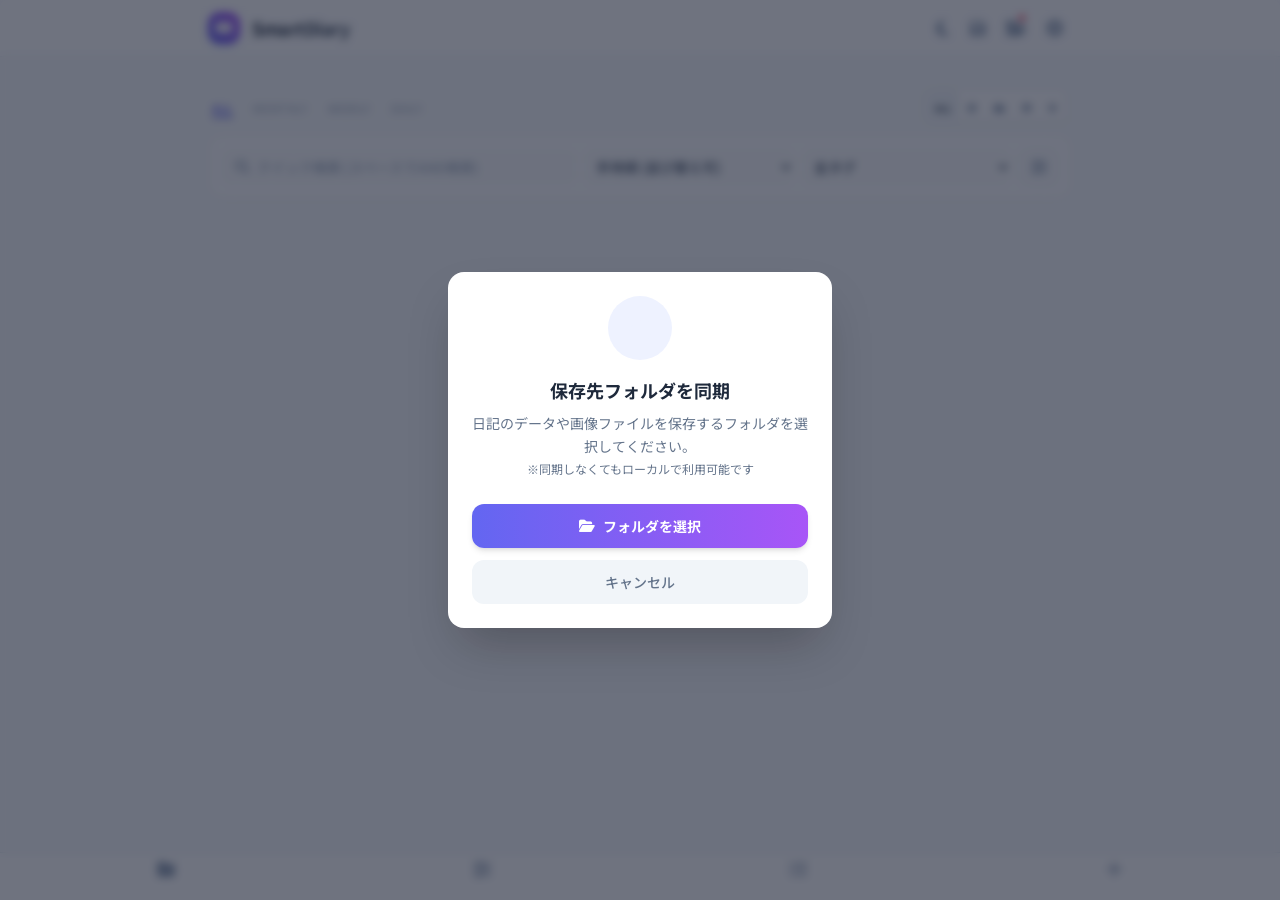
==== commit 31e37f3f: "Add files via upload" ====
--- a/index.html
+++ b/index.html
@@ -31,16 +31,19 @@
         .no-scrollbar::-webkit-scrollbar { display: none; }
         .no-scrollbar { -ms-overflow-style: none; scrollbar-width: none; }
         
-        .prose img { max-height: 200px; object-fit: cover; border-radius: 0.5rem; width: 100%; cursor: zoom-in; }
+        .prose img { max-height: 200px; object-fit: contain; border-radius: 0.5rem; width: 100%; cursor: zoom-in; }
         .diary-card { will-change: transform, box-shadow; transition: transform 0.4s cubic-bezier(0.2, 0.8, 0.2, 1), box-shadow 0.4s ease; }
         
+        .silver-ratio-container { aspect-ratio: 1.414 / 1; max-height: 250px; background-color: #f1f5f9; display: flex; align-items: center; justify-content: center; }
+        .dark .silver-ratio-container { background-color: #0f172a; }
+
         .period-tab { transition: all 0.2s; border-bottom: 2px solid transparent; }
         .period-tab.active { border-bottom-color: #6366f1; color: #6366f1; font-weight: 700; }
         .dark .period-tab.active { color: #818cf8; border-bottom-color: #818cf8; }
 
         .export-checkbox {
             appearance: none; width: 1.25rem; height: 1.25rem; border: 2px solid #cbd5e1; border-radius: 0.375rem;
-            background-color: white; cursor: pointer; transition: all 0.2s;
+            background-color: white; cursor: pointer; transition: all 0.2s; position: relative;
         }
         .dark .export-checkbox { border-color: #475569; background-color: #1e293b; }
         .export-checkbox:checked { background-color: #6366f1; border-color: #6366f1; }
@@ -62,11 +65,12 @@
         
         @media print {
             .no-print, header, #bottom-nav, #search-filter-area, #view-menu, #folder-menu, #calendar-view, #album-view, #settings-modal, #editor-modal, #search-modal, #lightbox-modal, #startup-sync-modal, #autotag-modal, button.fixed, .sort-buttons-container, .export-checkbox-container, button.absolute { display: none !important; }
-            .diary-card div.max-h-60 { max-height: none !important; height: auto !important; overflow: visible !important; display: block !important; background: transparent !important; border: none !important; }
-            img { max-width: 100% !important; max-height: 80mm !important; height: auto !important; width: auto !important; object-fit: contain !important; display: block !important; margin: 12px auto !important; border-radius: 0.5rem !important; }
+            body { background: white !important; color: #1e293b !important; padding-bottom: 0 !important; }
+            .diary-card { page-break-inside: avoid !important; break-inside: avoid !important; background: white !important; border: 1px solid #e2e8f0 !important; box-shadow: none !important; padding: 16px !important; margin-bottom: 24px !important; display: block !important; overflow: hidden !important;}
+            .diary-card .grid { display: flex !important; flex-wrap: wrap !important; gap: 8px !important; }
+            .diary-card .media-item-container { width: 120px !important; height: 120px !important; aspect-ratio: auto !important; margin-bottom: 8px !important; display: flex !important; align-items: center !important; justify-content: center !important; page-break-inside: avoid !important; break-inside: avoid !important; border: 1px solid #e2e8f0 !important; background: #f8fafc !important; position: relative !important;}
+            .diary-card img, .diary-card video { max-width: 100% !important; max-height: 100% !important; width: auto !important; height: auto !important; object-fit: contain !important; display: block !important; margin: 0 auto !important; border-radius: 0.5rem !important; }
             .print-hide { display: none !important; }
-            body { background: white !important; color: #1e293b !important; padding-bottom: 0 !important; }
-            .diary-card { page-break-inside: avoid; background: white !important; border: 1px solid #e2e8f0 !important; box-shadow: none !important; padding: 16px !important; margin-bottom: 24px !important; }
         }
     </style>
 </head>
@@ -137,6 +141,12 @@
                         <i class="fa-solid fa-magnifying-glass absolute left-3.5 top-1/2 -translate-y-1/2 text-slate-400 text-sm"></i>
                         <input type="search" id="search-input" placeholder="クイック検索 (スペースでAND検索)" class="w-full pl-9 pr-4 py-2 bg-slate-50/50 dark:bg-slate-900/50 border-0 rounded-xl text-sm focus:outline-none focus:ring-2 focus:ring-indigo-500/20 text-slate-700 dark:text-slate-200 placeholder-slate-400 dark:placeholder-slate-500 transition-all" oninput="filterDiaryItems()"/>
                     </div>
+                    <select id="main-sort-select" onchange="handleMainSortChange()" class="w-1/4 sm:w-1/4 bg-slate-50/50 dark:bg-slate-900/50 border-0 text-sm rounded-xl py-2 pl-2 pr-6 text-slate-600 dark:text-slate-300 font-medium focus:outline-none focus:ring-2 focus:ring-indigo-500/20 cursor-pointer truncate transition-all" title="表示順">
+                        <option value="custom">手持順 (並び替え可)</option>
+                        <option value="date-desc">新しい順</option>
+                        <option value="date-asc">古い順</option>
+                        <option value="updated-desc">更新が新しい順</option>
+                    </select>
                     <select id="tag-filter" onchange="filterDiaryItems()" class="w-1/4 sm:w-1/4 bg-slate-50/50 dark:bg-slate-900/50 border-0 text-sm rounded-xl py-2 pl-2 pr-6 text-slate-600 dark:text-slate-300 font-medium focus:outline-none focus:ring-2 focus:ring-indigo-500/20 cursor-pointer truncate transition-all">
                         <option value="">全タグ</option>
                     </select>
@@ -228,7 +238,7 @@
             <div class="px-5 py-4 border-t border-slate-100 dark:border-slate-700 bg-slate-50/50 dark:bg-slate-900/50 rounded-b-2xl flex items-center justify-end space-x-3 shrink-0"><button onclick="closeFolderEditModal()" class="px-4 py-2 text-sm font-medium text-slate-500 dark:text-slate-400 hover:bg-slate-100 dark:hover:bg-slate-700 rounded-xl transition-colors">キャンセル</button><button onclick="saveFolderEdit()" class="px-5 py-2 text-sm font-medium text-white bg-gradient-to-r from-indigo-500 to-purple-500 rounded-xl shadow-md hover:opacity-90 active:scale-98 transition-all">保存する</button></div>
         </div>
     </div>
-
+    
     <div id="search-modal" class="fixed inset-0 bg-slate-900/60 backdrop-blur-sm z-50 hidden opacity-0 transition-opacity duration-300 flex items-end sm:items-center justify-center p-0 sm:p-4 no-print" onclick="closeSearchModal()">
         <div class="bg-white dark:bg-slate-800 w-full sm:max-w-md rounded-t-3xl sm:rounded-2xl shadow-2xl flex flex-col max-h-[90vh] transform translate-y-full sm:translate-y-0 sm:scale-95 transition-all duration-300" onclick="event.stopPropagation()">
             <div class="px-5 py-4 border-b border-slate-100 dark:border-slate-700 flex items-center justify-between shrink-0">
@@ -237,18 +247,16 @@
                     <i class="fa-solid fa-xmark text-lg"></i>
                 </button>
             </div>
-
             <div class="flex-1 overflow-y-auto p-5 space-y-5 no-scrollbar">
                 <div>
                     <label class="block text-[11px] font-bold text-slate-400 uppercase tracking-wider mb-2">表示順</label>
-                    <select id="modal-sort-select" onchange="filterDiaryItems()" class="w-full bg-slate-50 dark:bg-slate-900 border border-slate-100 dark:border-slate-700 rounded-xl p-2.5 text-sm font-medium text-slate-700 dark:text-slate-200 focus:outline-none focus:ring-2 focus:ring-indigo-500/30 transition-all">
+                    <select id="modal-sort-select" onchange="handleModalSortChange()" class="w-full bg-slate-50 dark:bg-slate-900 border border-slate-100 dark:border-slate-700 rounded-xl p-2.5 text-sm font-medium text-slate-700 dark:text-slate-200 focus:outline-none focus:ring-2 focus:ring-indigo-500/30 transition-all">
                         <option value="custom">手動順 (並び替え可)</option>
                         <option value="date-desc">新しい順</option>
                         <option value="date-asc">古い順</option>
                         <option value="updated-desc">更新が新しい順</option>
                     </select>
                 </div>
-                
                 <div class="w-full h-px bg-slate-100 dark:bg-slate-700 mt-5"></div>
                 <div>
                     <label class="block text-[11px] font-bold text-slate-400 uppercase tracking-wider mb-2">検索対象オプション</label>
@@ -263,20 +271,10 @@
                     <p class="text-[10px] text-slate-400 dark:text-slate-500 mb-2">1行に1グループ、カンマ区切りで入力してください。</p>
                     <textarea id="custom-synonym-input" rows="3" oninput="saveSearchOptions()" class="w-full bg-slate-50 dark:bg-slate-900 border border-slate-100 dark:border-slate-700 rounded-xl p-2.5 text-xs text-slate-700 dark:text-slate-200 focus:outline-none focus:ring-2 focus:ring-indigo-500/30 transition-all placeholder-slate-400" placeholder="くるま,車,自動車,カー&#10;パソコン,PC,Mac,Windows"></textarea>
                 </div>
-
                 <div class="w-full h-px bg-slate-100 dark:bg-slate-700"></div>
-                <div>
-                    <label class="block text-[11px] font-bold text-indigo-400 uppercase tracking-wider mb-2">すべて含む (AND)</label>
-                    <input type="text" id="and-input" placeholder="例: 家族 旅行 (スペース・カンマ区切り)" oninput="filterDiaryItems()" class="w-full px-3 py-2 bg-slate-50 dark:bg-slate-900 border border-slate-100 dark:border-slate-700 rounded-xl text-sm focus:outline-none focus:ring-2 focus:ring-indigo-500/30 text-slate-700 dark:text-slate-200 placeholder-slate-400 transition-all"/>
-                </div>
-                <div>
-                    <label class="block text-[11px] font-bold text-emerald-400 uppercase tracking-wider mb-2">いずれかを含む (OR)</label>
-                    <input type="text" id="or-input" placeholder="例: 海 山 (スペース・カンマ区切り)" oninput="filterDiaryItems()" class="w-full px-3 py-2 bg-slate-50 dark:bg-slate-900 border border-slate-100 dark:border-slate-700 rounded-xl text-sm focus:outline-none focus:ring-2 focus:ring-emerald-500/30 text-slate-700 dark:text-slate-200 placeholder-slate-400 transition-all"/>
-                </div>
-                <div>
-                    <label class="block text-[11px] font-bold text-rose-400 uppercase tracking-wider mb-2">除外する (NOT)</label>
-                    <input type="text" id="not-input" placeholder="例: 仕事 (スペース・カンマ区切り)" oninput="filterDiaryItems()" class="w-full px-3 py-2 bg-slate-50 dark:bg-slate-900 border border-slate-100 dark:border-slate-700 rounded-xl text-sm focus:outline-none focus:ring-2 focus:ring-rose-500/30 text-slate-700 dark:text-slate-200 placeholder-slate-400 transition-all"/>
-                </div>
+                <div><label class="block text-[11px] font-bold text-indigo-400 uppercase tracking-wider mb-2">すべて含む (AND)</label><input type="text" id="and-input" placeholder="例: 家族 旅行" oninput="filterDiaryItems()" class="w-full px-3 py-2 bg-slate-50 dark:bg-slate-900 border border-slate-100 dark:border-slate-700 rounded-xl text-sm focus:outline-none focus:ring-2 focus:ring-indigo-500/30 text-slate-700 dark:text-slate-200 placeholder-slate-400 transition-all"/></div>
+                <div><label class="block text-[11px] font-bold text-emerald-400 uppercase tracking-wider mb-2">いずれかを含む (OR)</label><input type="text" id="or-input" placeholder="例: 海 山" oninput="filterDiaryItems()" class="w-full px-3 py-2 bg-slate-50 dark:bg-slate-900 border border-slate-100 dark:border-slate-700 rounded-xl text-sm focus:outline-none focus:ring-2 focus:ring-emerald-500/30 text-slate-700 dark:text-slate-200 placeholder-slate-400 transition-all"/></div>
+                <div><label class="block text-[11px] font-bold text-rose-400 uppercase tracking-wider mb-2">除外する (NOT)</label><input type="text" id="not-input" placeholder="例: 仕事" oninput="filterDiaryItems()" class="w-full px-3 py-2 bg-slate-50 dark:bg-slate-900 border border-slate-100 dark:border-slate-700 rounded-xl text-sm focus:outline-none focus:ring-2 focus:ring-rose-500/30 text-slate-700 dark:text-slate-200 placeholder-slate-400 transition-all"/></div>
                 <div class="w-full h-px bg-slate-100 dark:bg-slate-700"></div>
                 <div>
                     <label class="block text-[11px] font-bold text-slate-400 uppercase tracking-wider mb-2">期間指定</label>
@@ -289,42 +287,19 @@
                 <div>
                     <label class="block text-[11px] font-bold text-slate-400 uppercase tracking-wider mb-3">メディア・天気</label>
                     <div class="flex items-center gap-3 sm:gap-4 flex-wrap">
-                        <label class="cursor-pointer group flex items-center justify-center p-1.5 rounded-lg hover:bg-slate-50 dark:hover:bg-slate-700 transition-colors" title="画像あり">
-                            <input type="checkbox" id="search-media-img" onchange="filterDiaryItems()" class="hidden peer">
-                            <i class="fa-regular fa-image text-slate-300 dark:text-slate-500 text-xl peer-checked:text-indigo-500 dark:peer-checked:text-indigo-400 transition-colors"></i>
-                        </label>
-                        <label class="cursor-pointer group flex items-center justify-center p-1.5 rounded-lg hover:bg-slate-50 dark:hover:bg-slate-700 transition-colors" title="動画あり">
-                            <input type="checkbox" id="search-media-vid" onchange="filterDiaryItems()" class="hidden peer">
-                            <i class="fa-solid fa-film text-slate-300 dark:text-slate-500 text-xl peer-checked:text-indigo-500 dark:peer-checked:text-indigo-400 transition-colors"></i>
-                        </label>
+                        <label class="cursor-pointer group flex items-center justify-center p-1.5 rounded-lg hover:bg-slate-50 dark:hover:bg-slate-700 transition-colors" title="画像あり"><input type="checkbox" id="search-media-img" onchange="filterDiaryItems()" class="hidden peer"><i class="fa-regular fa-image text-slate-300 dark:text-slate-500 text-xl peer-checked:text-indigo-500 dark:peer-checked:text-indigo-400 transition-colors"></i></label>
+                        <label class="cursor-pointer group flex items-center justify-center p-1.5 rounded-lg hover:bg-slate-50 dark:hover:bg-slate-700 transition-colors" title="動画あり"><input type="checkbox" id="search-media-vid" onchange="filterDiaryItems()" class="hidden peer"><i class="fa-solid fa-film text-slate-300 dark:text-slate-500 text-xl peer-checked:text-indigo-500 dark:peer-checked:text-indigo-400 transition-colors"></i></label>
                         <div class="w-px h-6 bg-slate-200 dark:bg-slate-700"></div>
-                        <label class="cursor-pointer group flex items-center justify-center p-1.5 rounded-lg hover:bg-slate-50 dark:hover:bg-slate-700 transition-colors" title="晴れ">
-                            <input type="checkbox" id="search-weather-sunny" value="sunny" onchange="filterDiaryItems()" class="search-weather-cb hidden peer">
-                            <i class="fa-solid fa-sun text-slate-300 dark:text-slate-500 text-xl peer-checked:text-amber-500 transition-colors"></i>
-                        </label>
-                        <label class="cursor-pointer group flex items-center justify-center p-1.5 rounded-lg hover:bg-slate-50 dark:hover:bg-slate-700 transition-colors" title="曇り">
-                            <input type="checkbox" id="search-weather-cloudy" value="cloudy" onchange="filterDiaryItems()" class="search-weather-cb hidden peer">
-                            <i class="fa-solid fa-cloud text-slate-300 dark:text-slate-500 text-xl peer-checked:text-blue-400 transition-colors"></i>
-                        </label>
-                        <label class="cursor-pointer group flex items-center justify-center p-1.5 rounded-lg hover:bg-slate-50 dark:hover:bg-slate-700 transition-colors" title="雨">
-                            <input type="checkbox" id="search-weather-rainy" value="rainy" onchange="filterDiaryItems()" class="search-weather-cb hidden peer">
-                            <i class="fa-solid fa-cloud-showers-heavy text-slate-300 dark:text-slate-500 text-xl peer-checked:text-indigo-400 transition-colors"></i>
-                        </label>
-                        <label class="cursor-pointer group flex items-center justify-center p-1.5 rounded-lg hover:bg-slate-50 dark:hover:bg-slate-700 transition-colors" title="雪">
-                            <input type="checkbox" id="search-weather-snowy" value="snowy" onchange="filterDiaryItems()" class="search-weather-cb hidden peer">
-                            <i class="fa-solid fa-snowflake text-slate-300 dark:text-slate-500 text-xl peer-checked:text-slate-400 dark:peer-checked:text-slate-300 transition-colors"></i>
-                        </label>
+                        <label class="cursor-pointer group flex items-center justify-center p-1.5 rounded-lg hover:bg-slate-50 dark:hover:bg-slate-700 transition-colors" title="晴れ"><input type="checkbox" id="search-weather-sunny" value="sunny" onchange="filterDiaryItems()" class="search-weather-cb hidden peer"><i class="fa-solid fa-sun text-slate-300 dark:text-slate-500 text-xl peer-checked:text-amber-500 transition-colors"></i></label>
+                        <label class="cursor-pointer group flex items-center justify-center p-1.5 rounded-lg hover:bg-slate-50 dark:hover:bg-slate-700 transition-colors" title="曇り"><input type="checkbox" id="search-weather-cloudy" value="cloudy" onchange="filterDiaryItems()" class="search-weather-cb hidden peer"><i class="fa-solid fa-cloud text-slate-300 dark:text-slate-500 text-xl peer-checked:text-blue-400 transition-colors"></i></label>
+                        <label class="cursor-pointer group flex items-center justify-center p-1.5 rounded-lg hover:bg-slate-50 dark:hover:bg-slate-700 transition-colors" title="雨"><input type="checkbox" id="search-weather-rainy" value="rainy" onchange="filterDiaryItems()" class="search-weather-cb hidden peer"><i class="fa-solid fa-cloud-showers-heavy text-slate-300 dark:text-slate-500 text-xl peer-checked:text-indigo-400 transition-colors"></i></label>
+                        <label class="cursor-pointer group flex items-center justify-center p-1.5 rounded-lg hover:bg-slate-50 dark:hover:bg-slate-700 transition-colors" title="雪"><input type="checkbox" id="search-weather-snowy" value="snowy" onchange="filterDiaryItems()" class="search-weather-cb hidden peer"><i class="fa-solid fa-snowflake text-slate-300 dark:text-slate-500 text-xl peer-checked:text-slate-400 dark:peer-checked:text-slate-300 transition-colors"></i></label>
                     </div>
                 </div>
             </div>
-
             <div class="px-5 py-4 border-t border-slate-100 dark:border-slate-700 bg-slate-50/50 dark:bg-slate-900/50 rounded-b-2xl flex items-center justify-between shrink-0 pb-safe">
-                <button onclick="clearAdvancedSearch()" class="px-4 py-2 text-sm font-medium text-slate-500 dark:text-slate-400 hover:bg-slate-200 dark:hover:bg-slate-700 rounded-xl transition-colors flex items-center gap-2">
-                    <i class="fa-solid fa-rotate-left"></i> クリア
-                </button>
-                <button onclick="applyAdvancedSearch()" class="px-6 py-2.5 text-sm font-bold text-white bg-gradient-to-r from-indigo-500 to-purple-500 rounded-xl shadow-md hover:opacity-90 active:scale-98 transition-all flex items-center gap-2">
-                    検索する <i class="fa-solid fa-magnifying-glass"></i>
-                </button>
+                <button onclick="clearAdvancedSearch()" class="px-4 py-2 text-sm font-medium text-slate-500 dark:text-slate-400 hover:bg-slate-200 dark:hover:bg-slate-700 rounded-xl transition-colors flex items-center gap-2"><i class="fa-solid fa-rotate-left"></i> クリア</button>
+                <button onclick="applyAdvancedSearch()" class="px-6 py-2.5 text-sm font-bold text-white bg-gradient-to-r from-indigo-500 to-purple-500 rounded-xl shadow-md hover:opacity-90 active:scale-98 transition-all flex items-center gap-2">検索する <i class="fa-solid fa-magnifying-glass"></i></button>
             </div>
         </div>
     </div>
@@ -340,10 +315,7 @@
                 <label class="block text-xs font-bold text-slate-400 uppercase tracking-wider mb-2">文字サイズ / タグ設定</label>
                 <div class="flex gap-2 items-center w-full mt-1.5">
                     <select onchange="changeFontSize(this.value)" class="w-1/2 bg-slate-50 dark:bg-slate-900 border border-slate-200 dark:border-slate-700 rounded-xl p-2 text-sm text-slate-700 dark:text-slate-200 focus:outline-none">
-                        <option value="14px">小 (14px)</option>
-                        <option value="16px" selected>標準 (16px)</option>
-                        <option value="19px">大 (19px)</option>
-                        <option value="22px">特大 (22px)</option>
+                        <option value="14px">小 (14px)</option><option value="16px" selected>標準 (16px)</option><option value="19px">大 (19px)</option><option value="22px">特大 (22px)</option>
                     </select>
                     <button id="autotag-setup-btn" type="button" onclick="openAutotagModal()" class="w-1/2 bg-slate-50 dark:bg-slate-900 border border-slate-200 dark:border-slate-700 rounded-xl p-2 text-sm text-slate-700 dark:text-slate-200 hover:bg-slate-100 dark:hover:bg-slate-800 focus:outline-none transition-colors flex items-center justify-center gap-1.5 font-medium h-[38px]">
                         <i class="fa-solid fa-tags text-indigo-500 text-xs"></i><span>タグ設定</span>
@@ -357,15 +329,22 @@
             </p>
             <div class="space-y-3">
                 <button onclick="exportData('json')" class="w-full flex items-center justify-between p-3 border border-slate-200 dark:border-slate-700 hover:border-indigo-300 dark:hover:border-indigo-500 rounded-xl hover:bg-indigo-50 dark:hover:bg-slate-700 transition-colors text-sm font-medium text-slate-700 dark:text-slate-200">
-                    <span><i class="fa-solid fa-code text-indigo-500 mr-2"></i> JSON (データ移行用)</span><i class="fa-solid fa-download text-slate-400"></i>
+                    <span><i class="fa-solid fa-code text-indigo-500 mr-2"></i> JSONで出力 (データ移行用)</span><i class="fa-solid fa-download text-slate-400"></i>
                 </button>
-                <button onclick="exportData('markdown')" class="w-full flex items-center justify-between p-3 border border-slate-200 dark:border-slate-700 hover:border-indigo-300 dark:hover:border-indigo-500 rounded-xl hover:bg-indigo-50 dark:hover:bg-slate-700 transition-colors text-sm font-medium text-slate-700 dark:text-slate-200">
-                    <span><i class="fa-brands fa-markdown text-indigo-500 mr-2"></i> Markdown (連携用)</span><i class="fa-solid fa-download text-slate-400"></i>
+                
+                <button onclick="exportData('md')" class="w-full flex items-center justify-between p-3 border border-slate-200 dark:border-slate-700 hover:border-indigo-300 dark:hover:border-indigo-500 rounded-xl hover:bg-indigo-50 dark:hover:bg-slate-700 transition-colors text-sm font-medium text-slate-700 dark:text-slate-200">
+                    <span><i class="fa-brands fa-markdown text-indigo-500 mr-2"></i> Markdownで出力 (Obsidian等へ)</span><i class="fa-solid fa-download text-slate-400"></i>
                 </button>
+                
+                <input type="file" id="import-json-file" accept=".json" class="hidden" onchange="importData(event)">
+                <button onclick="document.getElementById('import-json-file').click()" class="w-full flex items-center justify-between p-3 border border-slate-200 dark:border-slate-700 hover:border-emerald-300 dark:hover:border-emerald-500 rounded-xl hover:bg-emerald-50 dark:hover:bg-slate-700 transition-colors text-sm font-medium text-slate-700 dark:text-slate-200">
+                    <span><i class="fa-solid fa-file-import text-emerald-500 mr-2"></i> JSONを取り込む (差分マージ)</span><i class="fa-solid fa-upload text-slate-400"></i>
+                </button>
+
                 <button onclick="exportPDF()" class="w-full flex items-center justify-between p-3 border border-slate-200 dark:border-slate-700 hover:border-indigo-300 dark:hover:border-indigo-500 rounded-xl hover:bg-indigo-50 dark:hover:bg-slate-700 transition-colors text-sm font-medium text-slate-700 dark:text-slate-200">
                     <span><i class="fa-regular fa-file-pdf text-indigo-500 mr-2"></i> PDF (印刷レイアウト)</span><i class="fa-solid fa-print text-slate-400"></i>
                 </button>
-                <button onclick="SmartPrintAdapter.openInSmartPrint(getTargetsForExport())" class="w-full flex items-center justify-between p-3 border border-slate-200 dark:border-slate-700 hover:border-indigo-300 dark:hover:border-indigo-500 rounded-xl hover:bg-indigo-50 dark:hover:bg-slate-700 transition-colors text-sm font-medium text-slate-700 dark:text-slate-200">
+                <button onclick="SmartPrintAdapter.openInSmartPrint()" class="w-full flex items-center justify-between p-3 border border-slate-200 dark:border-slate-700 hover:border-indigo-300 dark:hover:border-indigo-500 rounded-xl hover:bg-indigo-50 dark:hover:bg-slate-700 transition-colors text-sm font-medium text-slate-700 dark:text-slate-200">
                     <span><i class="fa-solid fa-print text-indigo-500 mr-2"></i> SmartPrintで出力</span><i class="fa-solid fa-arrow-right text-slate-400"></i>
                 </button>
                 <button onclick="exportOriginalMedia()" class="w-full flex items-center justify-between p-3 border border-slate-200 dark:border-slate-700 hover:border-indigo-300 dark:hover:border-indigo-500 rounded-xl hover:bg-indigo-50 dark:hover:bg-slate-700 transition-colors text-sm font-medium text-slate-700 dark:text-slate-200">
@@ -378,22 +357,14 @@
     <div id="autotag-modal" class="fixed inset-0 bg-slate-900/40 backdrop-blur-sm z-[60] hidden opacity-0 transition-opacity duration-300 flex items-center justify-center p-4 no-print" onclick="closeAutotagModal()">
         <div class="bg-white dark:bg-slate-800 w-full max-w-sm rounded-2xl shadow-2xl p-6 transform scale-95 transition-all duration-300 max-h-[85vh] flex flex-col" onclick="event.stopPropagation()">
             <div class="flex items-center justify-between mb-4 border-b border-slate-100 dark:border-slate-700 pb-3 shrink-0">
-                <h3 class="text-base font-bold text-slate-800 dark:text-slate-100">
-                    <i class="fa-solid fa-tags text-indigo-500 mr-1.5"></i>自動タグ付け設定
-                </h3>
-                <button onclick="closeAutotagModal()" class="w-8 h-8 flex items-center justify-center text-slate-400 hover:bg-slate-50 dark:hover:bg-slate-700 rounded-full transition-colors">
-                    <i class="fa-solid fa-xmark text-lg"></i>
-                </button>
+                <h3 class="text-base font-bold text-slate-800 dark:text-slate-100"><i class="fa-solid fa-tags text-indigo-500 mr-1.5"></i>自動タグ付け設定</h3>
+                <button onclick="closeAutotagModal()" class="w-8 h-8 flex items-center justify-center text-slate-400 hover:bg-slate-50 dark:hover:bg-slate-700 rounded-full transition-colors"><i class="fa-solid fa-xmark text-lg"></i></button>
             </div>
             <div class="flex-1 overflow-y-auto no-scrollbar space-y-4 pr-0.5">
-                <p class="text-xs text-slate-500 dark:text-slate-400 leading-relaxed">
-                    本文に特定のキーワードが含まれている場合、指定したタグを自動的に付与します。
-                </p>
+                <p class="text-xs text-slate-500 dark:text-slate-400 leading-relaxed">本文に特定のキーワードが含まれている場合、指定したタグを自動的に付与します。</p>
                 <div>
                     <label class="block text-[11px] font-bold text-slate-400 uppercase tracking-wider mb-1.5">設定ルール (1行に1ルール)</label>
-                    <p class="text-[10px] text-slate-400 dark:text-slate-500 mb-2 leading-normal">
-                        「<strong>タグ名: キーワード1, キーワード2</strong>」の形式で入力してください。
-                    </p>
+                    <p class="text-[10px] text-slate-400 dark:text-slate-500 mb-2 leading-normal">「<strong>タグ名: キーワード1, キーワード2</strong>」の形式で入力してください。</p>
                     <textarea id="autotag-rules-textarea" rows="5" class="w-full bg-slate-50 dark:bg-slate-900 border border-slate-200 dark:border-slate-700 rounded-xl p-3 text-xs text-slate-700 dark:text-slate-200 focus:outline-none focus:ring-2 focus:ring-indigo-500/30 transition-all placeholder-slate-400 leading-relaxed font-mono" placeholder="スマホ: 携帯, android, iphone&#10;旅行: 出張, おでかけ, 京都&#10;仕事: 会議, パソコン, 残業"></textarea>
                 </div>
                 <div class="bg-indigo-50/50 dark:bg-slate-900/50 border border-indigo-100/50 dark:border-slate-700/50 p-3 rounded-xl text-[11px] text-slate-500 dark:text-slate-400 space-y-1">
@@ -457,12 +428,12 @@
                 <div>
                     <label class="block text-xs font-bold text-slate-400 uppercase tracking-wider mb-2">メディア</label>
                     <div onclick="document.getElementById('entry-media').click()" class="border-2 border-dashed border-slate-200 dark:border-slate-700 hover:border-indigo-400 bg-slate-50 dark:bg-slate-900 rounded-xl p-5 text-center cursor-pointer transition-colors group relative">
-                        <input type="file" id="entry-media" accept="image/*,video/*" class="hidden" onchange="handleMediaSelect(event)"/>
+                        <input type="file" id="entry-media" accept="image/*,video/*" class="hidden" multiple onchange="handleMediaSelect(event)"/>
                         <i class="fa-solid fa-images text-xl text-slate-400 dark:text-slate-500 group-hover:text-indigo-500 transition-colors mb-2"></i>
-                        <p class="text-xs font-medium text-slate-500 dark:text-slate-400">写真または動画を選択</p>
-                        <p class="text-[10px] text-slate-400 mt-1">表示用は圧縮され、原本は originals フォルダに保存されます</p>
+                        <p class="text-xs font-medium text-slate-500 dark:text-slate-400">写真または動画を選択（複数可）</p>
+                        <p class="text-[10px] text-slate-400 mt-1">表示用は圧縮され、原本は originals フォルダに保存されます<br>※ドラッグ＆ドロップで並び替えできます</p>
                     </div>
-                    <div id="media-preview-container" class="mt-3 grid grid-cols-3 gap-3 hidden"></div>
+                    <div id="media-preview-container" class="mt-3 grid grid-cols-3 sm:grid-cols-4 gap-3 hidden"></div>
                 </div>
 
                 <div>
@@ -482,7 +453,7 @@
         </div>
     </div>
 
-    <div id="lightbox-modal" class="fixed inset-0 bg-black/95 z-50 hidden opacity-0 transition-opacity duration-300 flex flex-col no-print" onclick="closeLightbox()">
+    <div id="lightbox-modal" class="fixed inset-0 bg-black/95 z-[100] hidden opacity-0 transition-opacity duration-300 flex flex-col no-print" onclick="closeLightbox()">
         <div class="h-14 flex items-center justify-between px-4 text-white z-10 shrink-0 bg-gradient-to-b from-black/50 to-transparent">
             <div class="flex flex-col min-w-0 max-w-[70%]">
                 <span id="lightbox-caption" class="text-sm font-medium truncate"></span>
@@ -493,11 +464,13 @@
                 <button onclick="closeLightbox()" class="w-8 h-8 flex items-center justify-center rounded-full bg-white/10 hover:bg-white/20 transition-colors"><i class="fa-solid fa-xmark text-lg"></i></button>
             </div>
         </div>
-        <div id="lightbox-scroll-container" class="flex-1 overflow-auto flex items-center justify-center p-4 no-scrollbar">
-            <div id="lightbox-content-wrapper" class="max-w-full max-h-[90vh] flex items-center justify-center">
+        <div id="lightbox-scroll-container" class="flex-1 overflow-auto flex items-center justify-center p-4 no-scrollbar relative">
+            <button id="lightbox-prev-btn" onclick="navigateLightbox(-1, event)" class="absolute left-4 z-20 w-10 h-10 bg-white/10 hover:bg-white/20 text-white rounded-full flex items-center justify-center transition-colors hidden backdrop-blur-sm"><i class="fa-solid fa-chevron-left text-lg"></i></button>
+            <div id="lightbox-content-wrapper" class="max-w-full max-h-[90vh] flex items-center justify-center relative">
                 <img id="lightbox-img" src="" alt="Zoomed view" class="max-w-full max-h-[90vh] rounded-lg shadow-2xl object-contain transition-all duration-300 transform cursor-zoom-in" onclick="toggleImageZoom(event)"/>
                 <video id="lightbox-video" controls class="max-w-full max-h-[90vh] rounded-lg shadow-2xl object-contain hidden" onclick="event.stopPropagation()"></video>
             </div>
+            <button id="lightbox-next-btn" onclick="navigateLightbox(1, event)" class="absolute right-4 z-20 w-10 h-10 bg-white/10 hover:bg-white/20 text-white rounded-full flex items-center justify-center transition-colors hidden backdrop-blur-sm"><i class="fa-solid fa-chevron-right text-lg"></i></button>
         </div>
     </div>
 
@@ -508,7 +481,7 @@
 
     <div id="startup-sync-modal" class="fixed inset-0 bg-slate-900/60 backdrop-blur-sm z-[60] flex items-center justify-center p-4 transition-opacity duration-300 opacity-0 hidden no-print" onclick="closeStartupSyncModal()">
         <div class="bg-white dark:bg-slate-800 w-full max-w-sm rounded-2xl shadow-2xl p-6 transform scale-95 transition-all duration-300 text-center" onclick="event.stopPropagation()">
-            <div class="w-16 h-16 bg-indigo-50 dark:bg-slate-700/50 rounded-full flex items-center justify-center text-indigo-500 mx-auto mb-4">
+            <div class="w-16 h-16 bg-indigo-50 dark:bg-slate-700/50 rounded-full flex items-center justify-center text-indigo-50 mx-auto mb-4">
                 <i class="fa-solid fa-folder-open text-2xl"></i>
             </div>
             <h3 class="text-lg font-bold text-slate-800 dark:text-slate-100 mb-2">保存先フォルダを同期</h3>
@@ -526,11 +499,121 @@
         </div>
     </div>
 
+    <div id="conflict-modal" class="fixed inset-0 bg-slate-900/60 backdrop-blur-sm z-[80] hidden opacity-0 transition-opacity duration-300 flex items-center justify-center p-4 no-print" onclick="closeConflictModal()">
+        <div class="bg-white dark:bg-slate-800 w-full max-w-lg rounded-2xl shadow-2xl flex flex-col max-h-[85vh] transform scale-95 transition-all duration-300" onclick="event.stopPropagation()">
+            <div class="px-5 py-4 border-b border-slate-100 dark:border-slate-700 flex items-center justify-between shrink-0">
+                <h3 class="text-base font-bold text-slate-800 dark:text-slate-100"><i class="fa-solid fa-code-merge text-indigo-500 mr-2"></i>データの競合解決</h3>
+                <button onclick="closeConflictModal()" class="w-8 h-8 flex items-center justify-center text-slate-400 hover:bg-slate-50 dark:hover:bg-slate-700 rounded-full transition-colors">
+                    <i class="fa-solid fa-xmark text-lg"></i>
+                </button>
+            </div>
+            <div class="p-5 overflow-y-auto no-scrollbar flex-1">
+                <p class="text-xs text-slate-500 dark:text-slate-400 mb-4">同じ日時の日記で内容が異なるものが存在します。それぞれの処理方法を選択してください。</p>
+                <div id="conflict-list-container" class="space-y-4"></div>
+            </div>
+            <div class="px-5 py-4 border-t border-slate-100 dark:border-slate-700 bg-slate-50/50 dark:bg-slate-900/50 rounded-b-2xl flex items-center justify-end space-x-3 shrink-0">
+                <button onclick="closeConflictModal()" class="px-4 py-2 text-sm font-medium text-slate-500 dark:text-slate-400 hover:bg-slate-100 dark:hover:bg-slate-700 rounded-xl transition-colors">キャンセル</button>
+                <button onclick="resolveImportConflicts()" class="px-5 py-2 text-sm font-medium text-white bg-gradient-to-r from-indigo-500 to-purple-500 rounded-xl shadow-md hover:opacity-90 active:scale-98 transition-all">選択を確定して取り込む</button>
+            </div>
+        </div>
+    </div>
+
+    <div id="calendar-popup" class="fixed z-[100] hidden bg-slate-900/95 dark:bg-white/95 backdrop-blur-md text-white dark:text-slate-900 rounded-xl p-3 shadow-2xl max-w-[80vw] sm:max-w-xs w-max min-w-[200px] pointer-events-none transition-opacity duration-200 opacity-0 transform -translate-x-1/2 -translate-y-full no-print">
+        <div id="calendar-popup-content" class="space-y-2 text-sm overflow-hidden"></div>
+        <div class="absolute left-1/2 bottom-0 transform -translate-x-1/2 translate-y-full w-0 h-0 border-l-[8px] border-r-[8px] border-t-[8px] border-transparent border-t-slate-900/95 dark:border-t-white/95"></div>
+    </div>
+
+    <div id="gallery-expanded-modal" class="fixed inset-0 bg-slate-900/90 backdrop-blur-md z-[60] flex flex-col justify-between p-4 hidden opacity-0 transition-opacity duration-300 no-print"></div>
+
+    <form id="smart-print-form" action="smart-print://print" method="POST" target="_blank" class="hidden">
+        <input type="hidden" name="data" id="smart-print-data">
+    </form>
+
     <script>
-        // グローバル変数群
+        // ==========================================
+        // 1. 基盤: IndexedDB キャッシュ & 永続化層
+        // ==========================================
+        class CacheDB {
+            constructor() {
+                this.dbName = 'SmartDiary_TempCacheDB';
+                this.version = 1;
+                this.db = null;
+            }
+
+            async init() {
+                return new Promise((resolve, reject) => {
+                    const request = indexedDB.open(this.dbName, this.version);
+                    request.onupgradeneeded = (e) => {
+                        const db = e.target.result;
+                        if (!db.objectStoreNames.contains('system_state')) {
+                            db.createObjectStore('system_state');
+                        }
+                        if (!db.objectStoreNames.contains('render_cache')) {
+                            db.createObjectStore('render_cache');
+                        }
+                    };
+                    request.onsuccess = (e) => {
+                        this.db = e.target.result;
+                        resolve();
+                    };
+                    request.onerror = (e) => reject(e.target.error);
+                });
+            }
+
+            async get(storeName, key) {
+                if (!this.db) await this.init();
+                return new Promise((resolve, reject) => {
+                    const tx = this.db.transaction(storeName, 'readonly');
+                    const store = tx.objectStore(storeName);
+                    const req = store.get(key);
+                    req.onsuccess = () => resolve(req.result);
+                    req.onerror = () => reject(req.error);
+                });
+            }
+
+            async set(storeName, key, value) {
+                if (!this.db) await this.init();
+                return new Promise((resolve, reject) => {
+                    const tx = this.db.transaction(storeName, 'readwrite');
+                    const store = tx.objectStore(storeName);
+                    const req = store.put(value, key);
+                    req.onsuccess = () => resolve();
+                    req.onerror = () => reject(req.error);
+                });
+            }
+
+            async clear(storeName) {
+                if (!this.db) await this.init();
+                return new Promise((resolve, reject) => {
+                    const tx = this.db.transaction(storeName, 'readwrite');
+                    const store = tx.objectStore(storeName);
+                    const req = store.clear();
+                    req.onsuccess = () => resolve();
+                    req.onerror = () => reject(req.error);
+                });
+            }
+        }
+        const appDB = new CacheDB();
+
+        class AsyncQueue {
+            constructor() {
+                this.queue = Promise.resolve();
+            }
+            add(operation) {
+                return new Promise((resolve, reject) => {
+                    this.queue = this.queue.then(() => operation()).then(resolve).catch(reject);
+                });
+            }
+        }
+        const writeQueue = new AsyncQueue();
+
+        // ==========================================
+        // 2. グローバル変数 & 状態管理
+        // ==========================================
+        let listScrollPosition = 0; 
         let dirHandle = null; 
         let diaryItems = []; 
-        let currentMediaFile = null; 
+        let currentMediaFiles = [];
         let currentPeriodFilter = 'ALL'; 
         let viewMode = 'list'; 
         let currentCalDate = new Date(); 
@@ -542,7 +625,7 @@
         let isOriginalSize = false;
         let isAlbumHeaderVisible = false;
 
-        let lastScrollY = window.scrollY; // pageYOffsetからの修正
+        let lastScrollY = window.scrollY;
         let saveTimeout = null;
         let longPressTimer;
         let isLongPress = false;
@@ -553,6 +636,24 @@
         let currentFilteredItems = [];
         let globalSelectedIds = new Set();
         let savedFolders = [];
+        
+        let activeCalendarTag = null; 
+        let calendarPopupTimer = null; 
+        let isLongPressTriggered = false; 
+
+        let currentAlbumStyle = 'grid'; 
+        let globalSelectedImageIds = new Set();
+        let dragStartIndex = -1;
+
+        let pendingImportConflicts = [];
+        let pendingImportSafeItems = [];
+
+        function generateUniqueId() {
+            if (typeof crypto !== 'undefined' && typeof crypto.randomUUID === 'function') {
+                return crypto.randomUUID();
+            }
+            return Date.now().toString(36) + Math.random().toString(36).substring(2, 10) + Math.random().toString(36).substring(2, 10);
+        }
 
         const weatherConfig = {
             sunny: { icon: 'fa-sun', color: 'text-amber-500', label: '晴れ' },
@@ -561,15 +662,135 @@
             snowy: { icon: 'fa-snowflake', color: 'text-slate-400', label: '雪' }
         };
 
-        // ユーティリティ関数
+        // ==========================================
+        // 3. メモリ管理 (Blob URL)
+        // ==========================================
+        const mediaUrlCache = new Map(); 
+
+        function base64ToBlob(base64, type) {
+            const bin = atob(base64.split(',')[1]);
+            const arr = new Uint8Array(bin.length);
+            for (let i = 0; i < bin.length; i++) {
+                arr[i] = bin.charCodeAt(i);
+            }
+            return new Blob([arr], {type: type});
+        }
+
+        async function loadMediaUrl(mediaName) {
+            if (!mediaName || !dirHandle) return '';
+            if (mediaUrlCache.has(mediaName)) return mediaUrlCache.get(mediaName);
+            try {
+                const mediaDir = await dirHandle.getDirectoryHandle('media');
+                const fileHandle = await mediaDir.getFileHandle(mediaName);
+                const file = await fileHandle.getFile();
+                const url = URL.createObjectURL(file);
+                mediaUrlCache.set(mediaName, url);
+                return url;
+            } catch (e) {
+                return '';
+            }
+        }
+
+        async function applyMediaUrls() {
+            const els = document.querySelectorAll('[data-pending-media]');
+            for (const el of els) {
+                const mediaName = el.getAttribute('data-pending-media');
+                if (mediaName) {
+                    const url = await loadMediaUrl(mediaName);
+                    if (url) {
+                        if (el.tagName === 'IMG') el.src = url;
+                        if (el.tagName === 'VIDEO' && el.hasAttribute('poster')) el.poster = url;
+                    }
+                    el.removeAttribute('data-pending-media');
+                }
+            }
+        }
+
+        function showCalendarPopup(items, cellElement) {
+            const popup = document.getElementById('calendar-popup');
+            const content = document.getElementById('calendar-popup-content');
+            content.innerHTML = '';
+            
+            items.forEach(item => {
+                const d = getSafeDate(item.date);
+                const time = `${String(d.getHours()).padStart(2, '0')}:${String(d.getMinutes()).padStart(2, '0')}`;
+                let rawText = item.content ? item.content.replace(/<[^>]*>?/gm, '') : '内容なし';
+                let text = rawText.substring(0, 40) + (rawText.length > 40 ? '...' : '');
+
+                let weatherIcon = item.weather && weatherConfig[item.weather] ? `<i class="fa-solid ${weatherConfig[item.weather].icon} ${weatherConfig[item.weather].color} ml-1"></i>` : '';
+                const mFiles = item.mediaFiles || (item.media ? [item.media] : []);
+                let mediaIcon = '';
+                
+                if (mFiles.length > 0) {
+                    const hasImage = mFiles.some(m => m.type?.startsWith('image/'));
+                    const hasVideo = mFiles.some(m => m.type?.startsWith('video/'));
+                    if (hasImage) mediaIcon += `<i class="fa-regular fa-image text-indigo-400 ml-1"></i>`;
+                    if (hasVideo) mediaIcon += `<i class="fa-solid fa-film text-indigo-400 ml-1"></i>`;
+                }
+                
+                content.innerHTML += `
+                    <div class="border-b border-slate-700/50 dark:border-slate-200/50 pb-2.5 last:border-0 last:pb-0">
+                        <div class="text-[11px] text-slate-300 dark:text-slate-500 font-bold mb-1 flex items-center">
+                            <i class="fa-regular fa-clock mr-1"></i>${time} ${weatherIcon} ${mediaIcon}
+                        </div>
+                        <div class="text-[11px] leading-relaxed font-medium break-words whitespace-pre-wrap line-clamp-3">${DOMPurify.sanitize(text)}</div>
+                    </div>
+                `;
+            });
+
+            const rect = cellElement.getBoundingClientRect();
+            const cellCenterX = rect.left + rect.width / 2;
+            
+            popup.classList.remove('hidden');
+            
+            const popupWidth = popup.offsetWidth;
+            const screenWidth = window.innerWidth;
+            const margin = 12; 
+            
+            let popupLeft = cellCenterX;
+
+            if (popupLeft - popupWidth / 2 < margin) {
+                popupLeft = popupWidth / 2 + margin;
+            } else if (popupLeft + popupWidth / 2 > screenWidth - margin) {
+                popupLeft = screenWidth - popupWidth / 2 - margin;
+            }
+
+            popup.style.left = popupLeft + 'px';
+            popup.style.top = (rect.top - 10) + 'px';
+
+            const arrow = popup.lastElementChild;
+            if (arrow) {
+                const offset = cellCenterX - popupLeft;
+                arrow.style.left = `calc(50% + ${offset}px)`;
+            }
+
+            setTimeout(() => popup.classList.remove('opacity-0'), 10);
+        }
+
+        function hideCalendarPopup() {
+            clearTimeout(calendarPopupTimer);
+            const popup = document.getElementById('calendar-popup');
+            if (popup) {
+                popup.classList.add('opacity-0');
+                setTimeout(() => popup.classList.add('hidden'), 200);
+            }
+        }
+
+        function toggleCalendarTagHighlight(tag) {
+            if (activeCalendarTag === tag) {
+                activeCalendarTag = null;
+            } else {
+                activeCalendarTag = tag;
+                if (navigator.vibrate) navigator.vibrate(30);
+            }
+            renderCalendar(); 
+        }
+
         function fuzzyString(str) {
             if (!str) return '';
-            return str.toLowerCase()
-                .normalize('NFKC')
-                .replace(/[\u30a1-\u30f6]/g, function(match) {
-                    return String.fromCharCode(match.charCodeAt(0) - 0x60);
-                })
-                .replace(/[、。，．・！？!?\s ]/g, '');
+            return str.toLowerCase().normalize('NFKC')
+                      .replace(/[\u30a1-\u30f6]/g, match => String.fromCharCode(match.charCodeAt(0) - 0x60))
+                      .replace(/[、。，．・！？!?\s ]/g, '');
         }
 
         function showToast(text) { 
@@ -579,30 +800,63 @@
             setTimeout(() => toast.classList.replace('opacity-100', 'opacity-0'), 2500); 
         }
 
-        function autoResizeTextarea(textarea) { 
-            textarea.style.height = 'auto'; 
-            textarea.style.height = textarea.scrollHeight + 'px'; 
+        function autoResizeTextarea(textarea) {
+            textarea.style.height = 'auto';
+            textarea.style.height = textarea.scrollHeight + 'px';
         }
 
         function addTagAutomatically(newTag) {
             const tagsInput = document.getElementById('entry-tags');
             if (!tagsInput) return;
             let currentTags = tagsInput.value.split(',').map(t => t.trim()).filter(t => t.length > 0);
-            if (!currentTags.includes(newTag)) { 
-                currentTags.push(newTag); 
-                tagsInput.value = currentTags.join(', '); 
-            }
-        }
-
-        function getSafeDate(dateStr) { 
-            return (!dateStr) ? new Date(0) : new Date(dateStr.replace(/-/g, '/').replace(/T/g, ' ')); 
-        }
-
-        // 初期化処理
-        document.addEventListener('DOMContentLoaded', () => {
-            initTheme(); 
-            initExtensionsData(); 
-            loadDiaryFromLocalStorage(); 
+            if (!currentTags.includes(newTag)) {
+                currentTags.push(newTag);
+                tagsInput.value = currentTags.join(', ');
+            }
+        }
+
+        function getSafeDate(dateStr) {
+            if (!dateStr) return new Date(0);
+            const parsed = new Date(dateStr);
+            if (!isNaN(parsed)) return parsed;
+            return new Date(dateStr.replace(/-/g, '/').replace(/T/g, ' '));
+        }
+
+        function getAllImagesFromItem(item) {
+            const images = [];
+            let idx = 0;
+            const mFiles = item.mediaFiles || (item.media ? [item.media] : []);
+            
+            mFiles.forEach((m) => {
+                const isVideo = m.type?.startsWith('video/');
+                const oldBase64 = isVideo ? m.thumbnail : m.data;
+                const srcValue = m.mediaName ? '' : (oldBase64 || '');
+                const pendingAttr = m.mediaName ? `data-pending-media="${m.mediaName}"` : '';
+
+                images.push({ 
+                    id: `${item.id}-media-${idx}`, 
+                    src: srcValue, 
+                    pendingAttr: pendingAttr,
+                    mediaName: m.mediaName,
+                    name: m.originalName || (isVideo ? `video_${idx}` : `image_${idx}`), 
+                    isOriginal: !!m.originalName, 
+                    originalName: m.originalName, 
+                    type: m.type, 
+                    isVideo: isVideo,
+                    metadata: m.metadata 
+                });
+                idx++;
+            });
+            return images;
+        }
+
+        // ==========================================
+        // 4. File System Access API & フォルダ同期
+        // ==========================================
+        document.addEventListener('DOMContentLoaded', async () => {
+            initTheme();
+            initExtensionsData();
+            loadDiaryFromLocalStorage();
             loadFolders();
             
             const savedSize = localStorage.getItem('diary-font-size');
@@ -614,46 +868,112 @@
             
             window.addEventListener('keydown', (e) => { 
                 if (e.key === 'Escape') { 
-                    closeLightbox(); 
-                    closeModal(); 
-                    closeSearchModal(); 
-                    closeStartupSyncModal(); 
-                    closeAutotagModal(); 
-                    closeFolderEditModal();
+                    closeLightbox(); closeModal(); closeSearchModal(); closeStartupSyncModal();
+                    closeAutotagModal(); closeFolderEditModal(); closeImageGallery(); closeConflictModal();
                     if (isSettingsOpen) toggleSettings(); 
                 } 
             });
             
             window.addEventListener('click', (e) => {
-                const vMenu = document.getElementById('view-menu'); 
+                const vMenu = document.getElementById('view-menu');
                 const vBtn = document.getElementById('view-menu-btn');
-                if (!vBtn?.contains(e.target) && !vMenu?.contains(e.target)) {
-                    closeViewMenu();
-                }
+                if (!vBtn?.contains(e.target) && !vMenu?.contains(e.target)) closeViewMenu();
+                
                 const fMenu = document.getElementById('folder-menu');
                 if (isFolderMenuOpen && !fMenu?.contains(e.target) && !document.getElementById('folder-edit-modal')?.contains(e.target)) {
                     closeFolderMenu();
                 }
             });
             
-            setupLongPress(); 
+            setupLongPress();
             setupViewMenuLongPress(); 
-            showStartupSyncModal();
+            
+            await checkAndShowStartupSync();
         });
+
+        async function checkAndShowStartupSync() {
+            await appDB.init();
+            const storedHandle = await appDB.get('system_state', 'dirHandle');
+
+            if (storedHandle) {
+                try {
+                    if ((await storedHandle.queryPermission({ mode: 'readwrite' })) === 'granted') {
+                        dirHandle = storedHandle;
+                        await dirHandle.getDirectoryHandle('originals', { create: true });
+                        await dirHandle.getDirectoryHandle('media', { create: true });
+                        await loadDiaryFromFolder();
+                        
+                        const dot = document.getElementById('sync-status-dot');
+                        if (dot) dot.className = "absolute top-2 right-2 w-2 h-2 bg-emerald-500 rounded-full border border-white dark:border-slate-900"; 
+                        return;
+                    }
+                } catch (error) {
+                    console.warn("Permission check failed:", error);
+                }
+            }
+            
+            const modal = document.getElementById('startup-sync-modal');
+            if (modal) {
+                modal.classList.remove('hidden');
+                setTimeout(() => {
+                    modal.classList.remove('opacity-0');
+                    const inner = modal.querySelector('.transform');
+                    if (inner) {
+                        inner.classList.remove('scale-95');
+                        inner.classList.add('scale-100');
+                    }
+                }, 10);
+            }
+        }
+
+        async function handleStartupSync() {
+            try {
+                if (!window.showDirectoryPicker) {
+                    throw new Error("File System Access API is not supported on this browser.");
+                }
+                const handle = await window.showDirectoryPicker({ mode: 'readwrite' });
+                dirHandle = handle;
+                await appDB.set('system_state', 'dirHandle', dirHandle);
+                
+                await dirHandle.getDirectoryHandle('originals', { create: true });
+                await dirHandle.getDirectoryHandle('media', { create: true });
+                await loadDiaryFromFolder();
+
+                const dot = document.getElementById('sync-status-dot');
+                if (dot) dot.className = "absolute top-2 right-2 w-2 h-2 bg-emerald-500 rounded-full border border-white dark:border-slate-900";
+                
+                closeStartupSyncModal();
+                showToast("フォルダの同期が完了しました");
+            } catch (err) {
+                console.error("handleStartupSync error:", err);
+                if (err.name !== 'AbortError') alert("フォルダの同期に失敗しました（未対応ブラウザの可能性があります）。");
+            }
+        }
+        
+        function closeStartupSyncModal() {
+            const modal = document.getElementById('startup-sync-modal');
+            if (modal) {
+                modal.classList.remove('opacity-100');
+                const inner = modal.querySelector('.transform');
+                if (inner) {
+                    inner.classList.remove('scale-100');
+                    inner.classList.add('scale-95');
+                }
+                setTimeout(() => modal.classList.add('hidden'), 300);
+            }
+        }
 
         function initExtensionsData() {
             const includeDateCb = document.getElementById('custom-search-include-date');
             let savedIncludeDate = localStorage.getItem('smart_diary_include_date');
-            
-            if (savedIncludeDate === null) { 
-                savedIncludeDate = 'true'; 
-                localStorage.setItem('smart_diary_include_date', savedIncludeDate); 
+            if (savedIncludeDate === null) {
+                savedIncludeDate = 'true';
+                localStorage.setItem('smart_diary_include_date', savedIncludeDate);
             }
             if (includeDateCb) includeDateCb.checked = (savedIncludeDate === 'true');
             
             const synonymInput = document.getElementById('custom-synonym-input');
             let savedSynonyms = localStorage.getItem('smart_diary_synonyms');
-            
             if (savedSynonyms === null) { 
                 savedSynonyms = "くるま,車,自動車,カー\nパソコン,PC,Mac,Windows\nスマホ,スマートフォン,携帯,iPhone,Android\nご飯,食事,ごはん,ランチ,ディナー"; 
                 localStorage.setItem('smart_diary_synonyms', savedSynonyms); 
@@ -662,7 +982,6 @@
             
             const autotagTextarea = document.getElementById('autotag-rules-textarea');
             let savedRules = localStorage.getItem('smart_diary_autotag_rules');
-            
             if (savedRules === null) { 
                 savedRules = "スマホ: 携帯, android, iphone\n旅行: 出張, おでかけ, 京都\n仕事: 会議, パソコン, 残業"; 
                 localStorage.setItem('smart_diary_autotag_rules', savedRules); 
@@ -670,45 +989,42 @@
             if (autotagTextarea) autotagTextarea.value = savedRules;
         }
 
-        // エディタ機能
         function handleEntryContentInput(textarea) {
             autoResizeTextarea(textarea);
             const val = textarea.value;
-            
             if (val === '/t' || val.endsWith('\n/t')) {
                 const defaultTpl = "### 1. 今日一番良かったこと\n- \n\n### 2. 今日の反省点\n- \n\n### 3. 明日絶対にやること\n- ";
                 const savedTemplate = localStorage.getItem('smartdiary_user_template') || defaultTpl;
                 textarea.value = val.slice(0, -2) + savedTemplate; 
-                autoResizeTextarea(textarea); 
-                addTagAutomatically('日記'); 
+                autoResizeTextarea(textarea);
+                addTagAutomatically('日記');
                 showToast("テンプレートを挿入しました");
             } else if (val.endsWith('/save-t') && (val === '/save-t' || val.charAt(val.length - 8) === '\n')) {
                 const newTemplate = val.slice(0, -7).trim();
                 if (newTemplate) { 
                     localStorage.setItem('smartdiary_user_template', newTemplate); 
-                    saveSettingsToFolder(); 
-                    textarea.value = newTemplate; 
+                    saveSettingsToFolder();
+                    textarea.value = newTemplate;
                     showToast("現在の内容をテンプレート保存しました"); 
                 }
             }
         }
 
-        // スクロール時のUI制御
         window.addEventListener('scroll', () => {
             const currentScrollY = window.scrollY;
-            const header = document.getElementById('main-header'); 
+            const header = document.getElementById('main-header');
             const filterArea = document.getElementById('search-filter-area');
-
+            
             if (viewMode === 'album') {
                 if (isAlbumHeaderVisible && Math.abs(currentScrollY - lastScrollY) > 5) {
                     isAlbumHeaderVisible = false;
-                    if (header) { 
-                        header.classList.add('header-hidden'); 
-                        setTimeout(() => header.classList.add('hidden'), 300); 
-                    }
-                    if (filterArea) { 
-                        filterArea.classList.add('filter-hidden'); 
-                        setTimeout(() => filterArea.classList.add('hidden'), 300); 
+                    if (header) {
+                        header.classList.add('header-hidden');
+                        setTimeout(() => header.classList.add('hidden'), 300);
+                    }
+                    if (filterArea) {
+                        filterArea.classList.add('filter-hidden');
+                        setTimeout(() => filterArea.classList.add('hidden'), 300);
                     }
                     document.body.classList.remove('pt-14');
                     const albumToggleBtn = document.getElementById('album-header-toggle-btn');
@@ -719,112 +1035,108 @@
             }
             
             if (currentScrollY > 100) {
-                if (currentScrollY > lastScrollY) { 
-                    header?.classList.add('header-hidden'); 
-                    filterArea?.classList.add('filter-hidden'); 
-                } else { 
-                    header?.classList.remove('header-hidden'); 
-                    filterArea?.classList.remove('filter-hidden'); 
-                }
-            } else { 
-                header?.classList.remove('header-hidden'); 
-                filterArea?.classList.remove('filter-hidden'); 
+                if (currentScrollY > lastScrollY) {
+                    header?.classList.add('header-hidden');
+                    filterArea?.classList.add('filter-hidden');
+                } else {
+                    header?.classList.remove('header-hidden');
+                    filterArea?.classList.remove('filter-hidden');
+                }
+            } else {
+                header?.classList.remove('header-hidden');
+                filterArea?.classList.remove('filter-hidden');
             }
             lastScrollY = currentScrollY;
 
-            // 無限スクロール
             if (viewMode === 'list' && (window.innerHeight + currentScrollY) >= document.documentElement.scrollHeight - 300) {
                 if (currentDisplayLimit < currentFilteredItems.length) {
-                    const prevLimit = currentDisplayLimit; 
+                    const prevLimit = currentDisplayLimit;
                     currentDisplayLimit += 30;
                     const container = document.getElementById('diary-container'); 
-                    const itemsToAppend = currentFilteredItems.slice(prevLimit, currentDisplayLimit); 
                     const isSearching = checkIsSearching();
-                    
-                    itemsToAppend.forEach(item => { 
-                        container.appendChild(createCardElement(item, isSearching)); 
+                    currentFilteredItems.slice(prevLimit, currentDisplayLimit).forEach(item => {
+                        container.appendChild(createCardElement(item, isSearching));
                     });
                 }
             }
         });
 
-        // テーマ・設定
+        // ======= UI・表示系関数 =======
         function initTheme() {
             if (localStorage.getItem('theme') === 'dark' || (!('theme' in localStorage) && window.matchMedia('(prefers-color-scheme: dark)').matches)) {
-                document.documentElement.classList.add('dark'); 
+                document.documentElement.classList.add('dark');
                 document.getElementById('theme-icon').classList.replace('fa-moon', 'fa-sun');
-            } else { 
-                document.documentElement.classList.remove('dark'); 
+            } else {
+                document.documentElement.classList.remove('dark');
             }
         }
 
         function toggleDarkMode() {
-            const html = document.documentElement; 
+            const html = document.documentElement;
             const icon = document.getElementById('theme-icon');
-            
             if (html.classList.contains('dark')) { 
-                html.classList.remove('dark'); 
-                localStorage.setItem('theme', 'light'); 
+                html.classList.remove('dark');
+                localStorage.setItem('theme', 'light');
                 icon.classList.replace('fa-sun', 'fa-moon'); 
             } else { 
-                html.classList.add('dark'); 
-                localStorage.setItem('theme', 'dark'); 
+                html.classList.add('dark');
+                localStorage.setItem('theme', 'dark');
                 icon.classList.replace('fa-moon', 'fa-sun'); 
             }
         }
 
-        function changeFontSize(size) { 
-            document.documentElement.style.setProperty('--diary-font-size', size); 
-            localStorage.setItem('diary-font-size', size); 
-        }
-
-        // ビュー制御
+        function changeFontSize(size) {
+            document.documentElement.style.setProperty('--diary-font-size', size);
+            localStorage.setItem('diary-font-size', size);
+        }
+
         function toggleViewMenu(event) {
-            if (isViewMenuLongPress) { 
-                if (event) event.preventDefault(); 
-                isViewMenuLongPress = false; 
-                return; 
+            if (isViewMenuLongPress) {
+                if (event) event.preventDefault();
+                isViewMenuLongPress = false;
+                return;
             }
             if (event) event.stopPropagation();
-            
             const menu = document.getElementById('view-menu'); 
             isViewMenuOpen = !isViewMenuOpen;
             
-            if (isViewMenuOpen) { 
-                menu?.classList.remove('opacity-0', 'scale-90', 'pointer-events-none'); 
-                menu?.classList.add('opacity-100', 'scale-100'); 
-            } else { 
-                closeViewMenu(); 
+            if (isViewMenuOpen) {
+                menu?.classList.remove('opacity-0', 'scale-90', 'pointer-events-none');
+                menu?.classList.add('opacity-100', 'scale-100');
+            } else {
+                closeViewMenu();
             }
         }
 
         function closeViewMenu() { 
-            isViewMenuOpen = false; 
+            isViewMenuOpen = false;
             const menu = document.getElementById('view-menu'); 
             if (!menu) return; 
-            menu.classList.remove('opacity-100', 'scale-100'); 
+            menu.classList.remove('opacity-100', 'scale-100');
             menu.classList.add('opacity-0', 'scale-90', 'pointer-events-none'); 
         }
 
         function setViewMode(mode) {
             closeViewMenu(); 
+            hideCalendarPopup();
+
+            if (viewMode === 'list' && mode !== 'list') {
+                listScrollPosition = window.scrollY;
+            }
             viewMode = mode;
-            const header = document.getElementById('main-header'); 
+            
+            const header = document.getElementById('main-header');
             const filterArea = document.getElementById('search-filter-area'); 
             const albumToggleBtn = document.getElementById('album-header-toggle-btn');
             
             if (mode === 'album') {
                 isAlbumHeaderVisible = false;
-                if (header) { 
-                    header.classList.add('hidden', 'header-hidden'); 
-                }
-                if (filterArea) { 
-                    filterArea.classList.add('hidden', 'filter-hidden'); 
-                }
+                if (header) header.classList.add('hidden', 'header-hidden'); 
+                if (filterArea) filterArea.classList.add('hidden', 'filter-hidden'); 
                 document.body.classList.remove('pt-14');
-                if (albumToggleBtn) { 
-                    albumToggleBtn.classList.remove('hidden'); 
-                    albumToggleBtn.innerHTML = '<i class="fa-solid fa-angle-down"></i>'; 
+                if (albumToggleBtn) {
+                    albumToggleBtn.classList.remove('hidden');
+                    albumToggleBtn.innerHTML = '<i class="fa-solid fa-angle-down"></i>';
                 }
             } else {
                 if (header) header.classList.remove('hidden', 'header-hidden'); 
@@ -847,109 +1159,150 @@
             updateEmptyState(); 
             if (mode === 'calendar') renderCalendar(); 
             if (mode === 'album') renderAlbum();
+
+            setTimeout(() => {
+                if (mode === 'list') {
+                    window.scrollTo(0, listScrollPosition);
+                } else {
+                    window.scrollTo(0, 0);
+                }
+            }, 10);
         }
 
         function toggleAlbumHeader() {
-            const header = document.getElementById('main-header'); 
-            const filterArea = document.getElementById('search-filter-area'); 
+            const header = document.getElementById('main-header');
+            const filterArea = document.getElementById('search-filter-area');
             const albumToggleBtn = document.getElementById('album-header-toggle-btn');
+            
             isAlbumHeaderVisible = !isAlbumHeaderVisible;
-            
             if (isAlbumHeaderVisible) {
-                if (header) { 
-                    header.classList.remove('hidden'); 
-                    setTimeout(() => header.classList.remove('header-hidden'), 10); 
-                }
-                if (filterArea) { 
-                    filterArea.classList.remove('hidden'); 
-                    setTimeout(() => filterArea.classList.remove('filter-hidden'), 10); 
-                }
-                document.body.classList.add('pt-14'); 
+                if (header) {
+                    header.classList.remove('hidden');
+                    setTimeout(() => header.classList.remove('header-hidden'), 10);
+                }
+                if (filterArea) {
+                    filterArea.classList.remove('hidden');
+                    setTimeout(() => filterArea.classList.remove('filter-hidden'), 10);
+                }
+                document.body.classList.add('pt-14');
                 if (albumToggleBtn) albumToggleBtn.innerHTML = '<i class="fa-solid fa-angle-up"></i>';
             } else {
-                if (header) { 
-                    header.classList.add('header-hidden'); 
-                    setTimeout(() => header.classList.add('hidden'), 300); 
-                }
-                if (filterArea) { 
-                    filterArea.classList.add('filter-hidden'); 
-                    setTimeout(() => filterArea.classList.add('hidden'), 300); 
-                }
-                document.body.classList.remove('pt-14'); 
+                if (header) {
+                    header.classList.add('header-hidden');
+                    setTimeout(() => header.classList.add('hidden'), 300);
+                }
+                if (filterArea) {
+                    filterArea.classList.add('filter-hidden');
+                    setTimeout(() => filterArea.classList.add('hidden'), 300);
+                }
+                document.body.classList.remove('pt-14');
                 if (albumToggleBtn) albumToggleBtn.innerHTML = '<i class="fa-solid fa-angle-down"></i>';
             }
         }
 
         function updateEmptyState() {
-            if (viewMode === 'calendar' || viewMode === 'album') return;
-            const container = document.getElementById('diary-container'); 
+            const container = document.getElementById('diary-container');
             const emptyState = document.getElementById('empty-state');
             
+            if (viewMode === 'calendar' || viewMode === 'album') {
+                emptyState?.classList.add('hidden');
+                emptyState?.classList.remove('flex');
+                return;
+            }
+            
             if (currentFilteredItems.length === 0) { 
-                container?.classList.add('hidden'); 
-                emptyState?.classList.remove('hidden'); 
+                container?.classList.add('hidden');
+                emptyState?.classList.remove('hidden');
                 emptyState?.classList.add('flex'); 
             } else { 
-                container?.classList.remove('hidden'); 
-                emptyState?.classList.add('hidden'); 
+                container?.classList.remove('hidden');
+                emptyState?.classList.add('hidden');
                 emptyState?.classList.remove('flex'); 
             }
         }
 
-        // セーブ・ロード機能
+        function handleMainSortChange() {
+            const mainSelect = document.getElementById('main-sort-select');
+            const modalSelect = document.getElementById('modal-sort-select');
+            if (mainSelect && modalSelect) {
+                modalSelect.value = mainSelect.value;
+                filterDiaryItems();
+            }
+        }
+
+        function handleModalSortChange() {
+            const mainSelect = document.getElementById('main-sort-select');
+            const modalSelect = document.getElementById('modal-sort-select');
+            if (mainSelect && modalSelect) {
+                mainSelect.value = modalSelect.value;
+                filterDiaryItems();
+            }
+        }
+
+        function sortDiaryItemsByDateData() {
+            diaryItems.sort((a, b) => {
+                const timeA = getSafeDate(a.date).getTime();
+                const timeB = getSafeDate(b.date).getTime();
+                return timeB - timeA;
+            });
+        }
+
         function saveLocally() { 
-            try { 
-                localStorage.setItem('smart_diary_backup', JSON.stringify(diaryItems)); 
-            } catch (e) { 
-                console.warn("LocalStorage容量上限", e);
+            try {
+                localStorage.setItem('smart_diary_backup', JSON.stringify(diaryItems));
+            } catch (e) {
                 if (!dirHandle && (e.name === 'QuotaExceededError' || e.name === 'NS_ERROR_DOM_QUOTA_REACHED')) {
-                    alert("【警告】ブラウザの保存容量上限（約5MB）に達しました。\nこれ以上画像を保存するには、上部のフォルダアイコンから「保存先フォルダを同期」を行ってください。");
+                    alert("ブラウザの保存容量上限（約5MB）に達しました。上部のフォルダアイコンから同期を行ってください。");
                 }
             }
             debouncedSave(); 
         }
 
-        function debouncedSave() { 
-            clearTimeout(saveTimeout); 
-            saveTimeout = setTimeout(() => { saveDiaryToFolder(); }, 1500); 
-        }
-
-        async function manualSave() { 
-            clearTimeout(saveTimeout); 
-            await saveDiaryToFolder(); 
-            await saveSettingsToFolder(); 
-            showToast("手動保存しました"); 
+        function debouncedSave() {
+            clearTimeout(saveTimeout);
+            saveTimeout = setTimeout(() => { saveDiaryToFolder(); }, 1500);
+        }
+
+        async function manualSave() {
+            clearTimeout(saveTimeout);
+            await saveDiaryToFolder();
+            await saveSettingsToFolder();
+            showToast("手動保存しました");
         }
 
         async function saveDiaryToFolder() { 
-            if (!dirHandle) return; 
-            try { 
-                const fileHandle = await dirHandle.getFileHandle('diary_data.json', { create: true }); 
-                const writable = await fileHandle.createWritable(); 
-                await writable.write(JSON.stringify(diaryItems, null, 2)); 
-                await writable.close(); 
-            } catch (e) { 
-                console.error("データ書き込み失敗", e); 
-            } 
+            if (!dirHandle) return;
+            return writeQueue.add(async () => {
+                try { 
+                    const fileHandle = await dirHandle.getFileHandle('diary_data.json', { create: true }); 
+                    const writable = await fileHandle.createWritable(); 
+                    await writable.write(JSON.stringify(diaryItems, null, 2)); 
+                    await writable.close(); 
+                } catch (e) {
+                    console.error("saveDiaryToFolder error:", e);
+                }
+            });
         }
 
         async function saveSettingsToFolder() {
             if (!dirHandle) return;
-            try {
-                const settings = { 
-                    autotagRules: localStorage.getItem('smart_diary_autotag_rules') || '', 
-                    synonyms: localStorage.getItem('smart_diary_synonyms') || '', 
-                    includeDate: localStorage.getItem('smart_diary_include_date') || 'true', 
-                    userTemplate: localStorage.getItem('smartdiary_user_template') || '',
-                    folders: savedFolders 
-                };
-                const fileHandle = await dirHandle.getFileHandle('settings.json', { create: true }); 
-                const writable = await fileHandle.createWritable(); 
-                await writable.write(JSON.stringify(settings, null, 2)); 
-                await writable.close(); 
-            } catch (e) { 
-                console.error("設定データ書き込み失敗", e); 
-            }
+            return writeQueue.add(async () => {
+                try {
+                    const settings = {
+                        autotagRules: localStorage.getItem('smart_diary_autotag_rules') || '',
+                        synonyms: localStorage.getItem('smart_diary_synonyms') || '',
+                        includeDate: localStorage.getItem('smart_diary_include_date') || 'true',
+                        userTemplate: localStorage.getItem('smartdiary_user_template') || '',
+                        folders: savedFolders
+                    };
+                    const fileHandle = await dirHandle.getFileHandle('settings.json', { create: true }); 
+                    const writable = await fileHandle.createWritable(); 
+                    await writable.write(JSON.stringify(settings, null, 2)); 
+                    await writable.close(); 
+                } catch (e) {
+                    console.error("saveSettingsToFolder error:", e);
+                }
+            });
         }
 
         function loadDiaryFromLocalStorage() { 
@@ -958,360 +1311,242 @@
                 try { 
                     const parsed = JSON.parse(localData); 
                     diaryItems = Array.isArray(parsed) ? parsed : []; 
-                    renderDiaryItems(); 
+                    renderDiaryItems();
                     updateTagFilterOptions(); 
-                } catch (e) { 
-                    console.error("ローカルデータ読込失敗", e); 
+                } catch (e) {
+                    console.error(e);
                 } 
-            } else { 
-                updateEmptyState(); 
+            } else {
+                updateEmptyState();
             } 
         }
 
         async function initFolderAccess() { 
             try { 
+                if (!window.showDirectoryPicker) {
+                    alert("このブラウザはフォルダ同期機能に対応していません。");
+                    return;
+                }
                 dirHandle = await window.showDirectoryPicker({ mode: 'readwrite' }); 
-                const dot = document.getElementById('sync-status-dot'); 
+                await appDB.set('system_state', 'dirHandle', dirHandle);
+
+                const dot = document.getElementById('sync-status-dot');
                 if (dot) dot.className = "absolute top-2 right-2 w-2 h-2 bg-emerald-500 rounded-full border border-white dark:border-slate-900"; 
+                
                 await dirHandle.getDirectoryHandle('originals', { create: true }); 
-                await loadDiaryFromFolder(); 
+                await dirHandle.getDirectoryHandle('media', { create: true });
+                await loadDiaryFromFolder();
                 showToast("フォルダと同期しました"); 
-            } catch (err) { 
-                console.log("フォルダアクセスキャンセル"); 
+            } catch (err) {
+                console.warn(err);
             } 
         }
 
         async function loadDiaryFromFolder() { 
             if (!dirHandle) return; 
-            
             try {
-                const settingsHandle = await dirHandle.getFileHandle('settings.json'); 
-                const settingsText = await (await settingsHandle.getFile()).text(); 
+                const settingsHandle = await dirHandle.getFileHandle('settings.json');
+                const settingsText = await (await settingsHandle.getFile()).text();
                 const settings = JSON.parse(settingsText);
                 
                 if (settings.autotagRules) localStorage.setItem('smart_diary_autotag_rules', settings.autotagRules); 
                 if (settings.synonyms) localStorage.setItem('smart_diary_synonyms', settings.synonyms); 
                 if (settings.includeDate) localStorage.setItem('smart_diary_include_date', settings.includeDate); 
                 if (settings.userTemplate) localStorage.setItem('smartdiary_user_template', settings.userTemplate);
-                
                 if (settings.folders) {
                     savedFolders = settings.folders;
                     localStorage.setItem('smart_diary_folders', JSON.stringify(savedFolders));
                     renderFolderList();
                 }
-
-                const autotagTextarea = document.getElementById('autotag-rules-textarea'); 
+                
+                const autotagTextarea = document.getElementById('autotag-rules-textarea');
                 if (autotagTextarea) autotagTextarea.value = settings.autotagRules;
                 
-                const synonymInput = document.getElementById('custom-synonym-input'); 
+                const synonymInput = document.getElementById('custom-synonym-input');
                 if (synonymInput) synonymInput.value = settings.synonyms;
                 
-                const includeDateCb = document.getElementById('custom-search-include-date'); 
+                const includeDateCb = document.getElementById('custom-search-include-date');
                 if (includeDateCb) includeDateCb.checked = (settings.includeDate === 'true' || settings.includeDate === true);
-            } catch(e) { 
-                console.log("settings.json なし"); 
+            } catch(e) {
+                console.warn("Settings file not found or invalid.");
             }
 
             try { 
-                const fileHandle = await dirHandle.getFileHandle('diary_data.json', { create: true }); 
+                const fileHandle = await dirHandle.getFileHandle('diary_data.json', { create: true });
                 const text = await (await fileHandle.getFile()).text(); 
-                
                 if (text.trim().length > 0) { 
                     const parsed = JSON.parse(text);
                     if (!Array.isArray(parsed) && parsed.diaryItems) {
                         diaryItems = parsed.diaryItems; 
-                        if (parsed.autotagRules) { 
-                            localStorage.setItem('smart_diary_autotag_rules', parsed.autotagRules); 
-                            document.getElementById('autotag-rules-textarea').value = parsed.autotagRules; 
+                        if (parsed.autotagRules) {
+                            localStorage.setItem('smart_diary_autotag_rules', parsed.autotagRules);
+                            document.getElementById('autotag-rules-textarea').value = parsed.autotagRules;
                         }
-                        saveDiaryToFolder(); 
+                        saveDiaryToFolder();
                         saveSettingsToFolder();
-                    } else { 
-                        diaryItems = Array.isArray(parsed) ? parsed : []; 
-                    }
-                    try { localStorage.setItem('smart_diary_backup', JSON.stringify(diaryItems)); } catch(e) {}
-                    renderDiaryItems(); 
-                    updateTagFilterOptions(); 
+                    } else {
+                        diaryItems = Array.isArray(parsed) ? parsed : [];
+                    }
+                    
+                    sortDiaryItemsByDateData();
+                    try {
+                        localStorage.setItem('smart_diary_backup', JSON.stringify(diaryItems));
+                    } catch(e) {}
                 } 
-            } catch (e) { 
-                console.error("フォルダから読込失敗", e); 
+            } catch (e) {
+                console.error(e);
             } 
-        }
-
-        function saveDiaryItem() {
-            try {
-                const id = document.getElementById('entry-id').value; 
-                if (!id) applyAutoTags(true);
-                
-                const date = document.getElementById('entry-date').value; 
-                const content = document.getElementById('entry-content').value.trim(); 
-                const tagsInput = document.getElementById('entry-tags').value;
-                const tags = Array.from(new Set(tagsInput.split(',').map(t => t.trim()).filter(t => t.length > 0))); 
-                const weather = document.querySelector('input[name="weather"]:checked')?.value || ''; 
-                const nowIso = new Date().toISOString(); 
-                
-                if (!content && !currentMediaFile) return alert("内容を入力してください。");
-                
-                if (id) {
-                    const idx = diaryItems.findIndex(i => i.id === id);
-                    if (idx !== -1) {
-                        diaryItems[idx] = { 
-                            ...diaryItems[idx], 
-                            date, 
-                            weather, 
-                            content, 
-                            tags, 
-                            media: currentMediaFile || diaryItems[idx].media, 
-                            updatedAt: nowIso 
-                        };
-                    }
-                } else { 
-                    diaryItems.unshift({ 
-                        id: Date.now().toString() + Math.random().toString(36).substring(2, 7), 
-                        date, 
-                        weather, 
-                        content, 
-                        tags, 
-                        media: currentMediaFile, 
-                        fixed: false, 
-                        createdAt: nowIso, 
-                        updatedAt: nowIso 
-                    }); 
-                }
-                renderDiaryItems(); 
-                updateTagFilterOptions(); 
-                closeModal(); 
-                saveLocally();
-            } catch(e) { 
-                console.error("Save error", e); 
-                alert("保存中にエラーが発生しました"); 
-            }
-        }
-
-        function deleteDiaryItem(id) { 
-            if (!confirm("完全に削除してもよろしいですか？")) return; 
-            diaryItems = diaryItems.filter(item => item.id !== id); 
-            renderDiaryItems(); 
-            updateTagFilterOptions(); 
-            saveLocally(); 
-        }
-
-        function toggleFixed(id) { 
-            const item = diaryItems.find(i => i.id === id); 
-            if (item) { 
-                item.fixed = !item.fixed; 
-                saveLocally(); 
-                filterDiaryItems(); 
-                showToast(item.fixed ? "固定しました" : "固定解除しました"); 
-            } 
-        }
-
-        // フォルダ（検索条件）機能
-        function loadFolders() { 
-            const data = localStorage.getItem('smart_diary_folders'); 
-            savedFolders = data ? JSON.parse(data) : []; 
-            renderFolderList(); 
-        }
-
-        function renderFolderList() {
-            const list = document.getElementById('folder-list'); 
-            if (!list) return; 
-            list.innerHTML = '';
-            
-            if (savedFolders.length === 0) { 
-                list.innerHTML = '<p class="text-[10px] text-slate-400 py-2 text-center">保存された条件はありません</p>'; 
-                return; 
-            }
-            
-            savedFolders.forEach(folder => {
-                const item = document.createElement('div'); 
-                item.className = "flex items-center justify-between px-2 py-1.5 rounded-lg hover:bg-slate-100 dark:hover:bg-slate-700/50 group cursor-pointer transition-colors";
-                
-                const btn = document.createElement('div'); 
-                btn.className = "flex-1 text-[11px] font-bold text-slate-600 dark:text-slate-300 truncate"; 
-                btn.innerHTML = `<i class="fa-solid fa-folder text-amber-400 mr-1.5"></i>${folder.name}`; 
-                btn.onclick = () => applyFolder(folder.id);
-                
-                const actions = document.createElement('div'); 
-                actions.className = "flex items-center space-x-1 opacity-0 group-hover:opacity-100 transition-opacity px-1";
-                
-                const editBtn = document.createElement('button'); 
-                editBtn.className = "text-slate-400 hover:text-indigo-500 text-[10px]"; 
-                editBtn.innerHTML = '<i class="fa-solid fa-gear"></i>'; 
-                editBtn.onclick = (e) => { e.stopPropagation(); editFolder(folder.id); };
-                
-                const delBtn = document.createElement('button'); 
-                delBtn.className = "text-slate-400 hover:text-rose-500 text-[10px] ml-2"; 
-                delBtn.innerHTML = '<i class="fa-solid fa-trash-can"></i>'; 
-                delBtn.onclick = (e) => { e.stopPropagation(); deleteFolder(folder.id); };
-                
-                actions.appendChild(editBtn); 
-                actions.appendChild(delBtn); 
-                item.appendChild(btn); 
-                item.appendChild(actions); 
-                list.appendChild(item);
+            
+            renderDiaryItems();
+            updateTagFilterOptions();
+            setViewMode(viewMode);
+        }
+
+        function renderMediaPreview() {
+            const previewContainer = document.getElementById('media-preview-container');
+            previewContainer.innerHTML = '';
+            
+            if (currentMediaFiles.length === 0) {
+                previewContainer.classList.add('hidden');
+                return;
+            }
+            previewContainer.classList.remove('hidden');
+            
+            currentMediaFiles.forEach((media, index) => {
+                let innerHtml = '';
+                const srcValue = media.mediaName ? '' : (media.data || media.thumbnail || '');
+                const pendingAttr = media.mediaName ? `data-pending-media="${media.mediaName}"` : '';
+
+                if (media.type?.startsWith('image/')) { 
+                    innerHtml = `<img src="${srcValue}" ${pendingAttr} class="w-full h-full object-contain pointer-events-none"/>`; 
+                } else if (media.type?.startsWith('video/')) { 
+                    if (media.mediaName || media.thumbnail) {
+                        innerHtml = `<img src="${srcValue}" ${pendingAttr} class="w-full h-full object-contain pointer-events-none"/><div class="absolute top-1 left-1 text-white bg-black/50 rounded px-1 text-[8px] pointer-events-none"><i class="fa-solid fa-video"></i></div>`;
+                    } else {
+                        innerHtml = `<i class="fa-solid fa-film text-3xl pointer-events-none"></i>`;
+                    }
+                }
+                
+                const el = document.createElement('div');
+                el.className = `relative rounded-xl overflow-hidden aspect-square ${media.thumbnail || media.mediaName ? 'bg-slate-100' : 'bg-slate-900 text-white'} flex items-center justify-center group cursor-move`;
+                el.draggable = true;
+                el.dataset.index = index;
+                el.innerHTML = `
+                    ${innerHtml}
+                    <div class="absolute top-1 left-1 bg-black/50 text-white text-[10px] px-1.5 py-0.5 rounded-md pointer-events-none opacity-80"><i class="fa-solid fa-grip-vertical"></i></div>
+                    <button type="button" onclick="removeSelectedMedia(${index})" class="absolute top-1 right-1 w-6 h-6 bg-red-500/80 hover:bg-red-600 text-white rounded-full flex items-center justify-center backdrop-blur-sm transition-colors opacity-0 group-hover:opacity-100 z-10"><i class="fa-solid fa-xmark text-xs"></i></button>
+                `;
+                
+                el.addEventListener('dragstart', function(e) {
+                    dragStartIndex = parseInt(this.dataset.index);
+                    e.dataTransfer.effectAllowed = 'move';
+                    e.dataTransfer.setData('text/plain', dragStartIndex);
+                    setTimeout(() => this.classList.add('opacity-50'), 0);
+                });
+                
+                el.addEventListener('dragover', function(e) {
+                    e.preventDefault();
+                    e.dataTransfer.dropEffect = 'move';
+                    return false;
+                });
+                
+                el.addEventListener('dragenter', function(e) {
+                    e.preventDefault();
+                    this.classList.add('ring-2', 'ring-indigo-500', 'scale-105');
+                });
+                
+                el.addEventListener('dragleave', function(e) {
+                    this.classList.remove('ring-2', 'ring-indigo-500', 'scale-105');
+                });
+                
+                el.addEventListener('drop', function(e) {
+                    e.stopPropagation();
+                    this.classList.remove('ring-2', 'ring-indigo-500', 'scale-105');
+                    const dragEndIndex = parseInt(this.dataset.index);
+                    if (dragStartIndex !== dragEndIndex && dragStartIndex > -1) {
+                        const movedItem = currentMediaFiles.splice(dragStartIndex, 1)[0];
+                        currentMediaFiles.splice(dragEndIndex, 0, movedItem);
+                        renderMediaPreview();
+                    }
+                    return false;
+                });
+                
+                el.addEventListener('dragend', function(e) {
+                    this.classList.remove('opacity-50');
+                    document.querySelectorAll('#media-preview-container > div').forEach(node => {
+                        node.classList.remove('ring-2', 'ring-indigo-500', 'scale-105');
+                    });
+                });
+                
+                previewContainer.appendChild(el);
             });
-        }
-
-        function toggleFolderMenu(e) {
-            if (e) e.stopPropagation(); 
-            const menu = document.getElementById('folder-menu'); 
-            isFolderMenuOpen = !isFolderMenuOpen;
-            if (isFolderMenuOpen) { 
-                menu?.classList.remove('opacity-0', 'scale-90', 'pointer-events-none'); 
-                menu?.classList.add('opacity-100', 'scale-100'); 
-            } else { 
-                closeFolderMenu(); 
-            }
-        }
-
-        function closeFolderMenu() { 
-            isFolderMenuOpen = false; 
-            const menu = document.getElementById('folder-menu'); 
-            if (!menu) return; 
-            menu.classList.remove('opacity-100', 'scale-100'); 
-            menu.classList.add('opacity-0', 'scale-90', 'pointer-events-none'); 
-        }
-
-        function saveCurrentAsFolder() {
-            const name = prompt("この検索条件に付ける名前を入力してください："); 
-            if (!name || !name.trim()) return;
-            
-            const folder = { 
-                id: Date.now().toString(), 
-                name: name.trim(), 
-                search: document.getElementById('search-input')?.value || '', 
-                tag: document.getElementById('tag-filter')?.value || '', 
-                and: document.getElementById('and-input')?.value || '', 
-                or: document.getElementById('or-input')?.value || '', 
-                not: document.getElementById('not-input')?.value || '', 
-                tab: currentPeriodFilter 
-            };
-            
-            savedFolders.push(folder); 
-            localStorage.setItem('smart_diary_folders', JSON.stringify(savedFolders)); 
-            renderFolderList(); 
-            saveSettingsToFolder();
-            showToast("条件をフォルダに保存しました");
-        }
-
-        function editFolder(id) {
-            const folder = savedFolders.find(f => f.id === id); 
-            if (!folder) return;
-            
-            document.getElementById('edit-folder-id').value = folder.id; 
-            document.getElementById('edit-folder-name').value = folder.name || ''; 
-            document.getElementById('edit-folder-search').value = folder.search || ''; 
-            document.getElementById('edit-folder-tag').value = folder.tag || ''; 
-            document.getElementById('edit-folder-and').value = folder.and || ''; 
-            document.getElementById('edit-folder-or').value = folder.or || ''; 
-            document.getElementById('edit-folder-not').value = folder.not || ''; 
-            document.getElementById('edit-folder-tab').value = folder.tab || 'ALL';
-            
-            const modal = document.getElementById('folder-edit-modal'); 
-            modal.classList.remove('hidden'); 
-            setTimeout(() => { 
-                modal.classList.add('opacity-100'); 
-                modal.querySelector('.transform').classList.remove('scale-95'); 
-                modal.querySelector('.transform').classList.add('scale-100'); 
-            }, 10); 
-            closeFolderMenu();
-        }
-
-        function closeFolderEditModal() { 
-            const modal = document.getElementById('folder-edit-modal'); 
-            modal.classList.remove('opacity-100'); 
-            modal.querySelector('.transform').classList.remove('scale-100'); 
-            modal.querySelector('.transform').classList.add('scale-95'); 
-            setTimeout(() => modal.classList.add('hidden'), 300); 
-        }
-
-        function saveFolderEdit() {
-            const id = document.getElementById('edit-folder-id').value; 
-            const folderIndex = savedFolders.findIndex(f => f.id === id); 
-            if (folderIndex === -1) return;
-            
-            const name = document.getElementById('edit-folder-name').value.trim(); 
-            if (!name) { alert('フォルダ名を入力してください'); return; }
-            
-            savedFolders[folderIndex] = { 
-                id: id, 
-                name: name, 
-                search: document.getElementById('edit-folder-search').value, 
-                tag: document.getElementById('edit-folder-tag').value, 
-                and: document.getElementById('edit-folder-and').value, 
-                or: document.getElementById('edit-folder-or').value, 
-                not: document.getElementById('edit-folder-not').value, 
-                tab: document.getElementById('edit-folder-tab').value 
-            };
-            
-            localStorage.setItem('smart_diary_folders', JSON.stringify(savedFolders)); 
-            renderFolderList(); 
-            closeFolderEditModal(); 
-            saveSettingsToFolder(); 
-            showToast("検索フォルダを更新しました");
-        }
-
-        function applyFolder(id) {
-            const folder = savedFolders.find(f => f.id === id); 
-            if (!folder) return;
-            
-            if (document.getElementById('search-input')) document.getElementById('search-input').value = folder.search; 
-            if (document.getElementById('tag-filter')) document.getElementById('tag-filter').value = folder.tag; 
-            if (document.getElementById('and-input')) document.getElementById('and-input').value = folder.and; 
-            if (document.getElementById('or-input')) document.getElementById('or-input').value = folder.or; 
-            if (document.getElementById('not-input')) document.getElementById('not-input').value = folder.not;
-            
-            setPeriodFilter(folder.tab || 'ALL'); 
-            closeFolderMenu(); 
-            applyAdvancedSearch(); 
-            showToast(`フォルダ「${folder.name}」を適用`);
-        }
-
-        function deleteFolder(id) { 
-            if (!confirm("この疑似フォルダを削除しますか？")) return; 
-            savedFolders = savedFolders.filter(f => f.id !== id); 
-            localStorage.setItem('smart_diary_folders', JSON.stringify(savedFolders)); 
-            renderFolderList(); 
-            saveSettingsToFolder(); 
-        }
-
-        // メディア処理
+            setTimeout(applyMediaUrls, 10);
+        }
+
+        function removeSelectedMedia(index) {
+            currentMediaFiles.splice(index, 1);
+            renderMediaPreview();
+        }
+
         async function handleMediaSelect(event) {
-            const file = event.target.files[0]; 
-            if (!file) return;
-            
-            const previewContainer = document.getElementById('media-preview-container'); 
-            previewContainer.innerHTML = ''; 
+            const files = Array.from(event.target.files);
+            if (files.length === 0) return;
+            
+            if (!dirHandle) {
+                alert("【重要】画像を保存するには、先に右上のフォルダアイコンから保存先を同期してください。（データ肥大化防止のため、別ファイルとして保存されます）");
+                event.target.value = '';
+                return;
+            }
+
+            const previewContainer = document.getElementById('media-preview-container');
             previewContainer.classList.remove('hidden');
-            
-            const originalName = file.name; 
-            const type = file.type; 
-            const metadata = await getMediaMetadata(file);
-
-            if (type.startsWith('image/')) {
-                const compressedData = await compressImage(file); 
-                currentMediaFile = { type, data: compressedData, originalName, metadata };
-                previewContainer.innerHTML = `<div class="relative rounded-xl overflow-hidden aspect-square bg-slate-100 flex items-center justify-center"><img src="${compressedData}" class="w-full h-full object-cover"/></div>`; 
-                addTagAutomatically('Photo');
-            } else if (type.startsWith('video/')) {
-                const thumbnail = await generateVideoThumbnail(file); 
-                currentMediaFile = { type, data: '', thumbnail, originalName, metadata };
-                previewContainer.innerHTML = `<div class="relative rounded-xl overflow-hidden aspect-square bg-slate-900 flex items-center justify-center text-white"><i class="fa-solid fa-film text-3xl"></i></div>`; 
-                addTagAutomatically('Video');
-            }
-            
-            if (dirHandle) { 
-                try { 
-                    const originalDir = await dirHandle.getDirectoryHandle('originals', { create: true }); 
-                    const fileHandle = await originalDir.getFileHandle(originalName, { create: true }); 
-                    const writable = await fileHandle.createWritable(); 
-                    await writable.write(file); 
-                    await writable.close(); 
-                } catch (e) { 
-                    console.error("オリジナルファイルの保存失敗", e); 
-                } 
-            }
+            const mediaDir = await dirHandle.getDirectoryHandle('media', { create: true });
+            const originalDir = await dirHandle.getDirectoryHandle('originals', { create: true });
+            
+            for (const file of files) {
+                const originalName = file.name;
+                const type = file.type;
+                const metadata = await getMediaMetadata(file);
+                const uniqueName = Date.now().toString(36) + '_' + Math.random().toString(36).substr(2, 5) + '.jpg';
+                let newMedia = null;
+
+                if (type.startsWith('image/')) {
+                    const compressedData = await compressImage(file); 
+                    const blob = base64ToBlob(compressedData, 'image/jpeg');
+                    const fileHandle = await mediaDir.getFileHandle(uniqueName, { create: true });
+                    const writable = await fileHandle.createWritable();
+                    await writable.write(blob);
+                    await writable.close();
+                    
+                    newMedia = { type, mediaName: uniqueName, originalName, metadata };
+                    addTagAutomatically('Photo');
+                } else if (type.startsWith('video/')) {
+                    const thumbnail = await generateVideoThumbnail(file); 
+                    if (thumbnail) {
+                        const blob = base64ToBlob(thumbnail, 'image/jpeg');
+                        const fileHandle = await mediaDir.getFileHandle(uniqueName, { create: true });
+                        const writable = await fileHandle.createWritable();
+                        await writable.write(blob);
+                        await writable.close();
+                    }
+                    newMedia = { type, mediaName: thumbnail ? uniqueName : null, originalName, metadata };
+                    addTagAutomatically('Video');
+                }
+
+                if (newMedia) {
+                    currentMediaFiles.push(newMedia);
+                    try {
+                        const fileHandle = await originalDir.getFileHandle(originalName, { create: true });
+                        const writable = await fileHandle.createWritable();
+                        await writable.write(file);
+                        await writable.close();
+                    } catch (e) {
+                        console.warn(e);
+                    } 
+                }
+            }
+            renderMediaPreview();
+            event.target.value = ''; 
         }
 
         function compressImage(file, maxSize = 1200) {
@@ -1322,12 +1557,18 @@
                     img.onload = () => {
                         let width = img.width, height = img.height;
                         if (width > height) { 
-                            if (width > maxSize) { height = Math.round(height * maxSize / width); width = maxSize; } 
+                            if (width > maxSize) {
+                                height = Math.round(height * maxSize / width);
+                                width = maxSize;
+                            } 
                         } else { 
-                            if (height > maxSize) { width = Math.round(width * maxSize / height); height = maxSize; } 
+                            if (height > maxSize) {
+                                width = Math.round(width * maxSize / height);
+                                height = maxSize;
+                            } 
                         }
                         const canvas = document.createElement('canvas'); 
-                        canvas.width = width; 
+                        canvas.width = width;
                         canvas.height = height; 
                         const ctx = canvas.getContext('2d'); 
                         ctx.drawImage(img, 0, 0, width, height); 
@@ -1340,7 +1581,10 @@
         }
 
         async function openOriginal(fileName) {
-            if (!dirHandle) { alert("オリジナルファイルを開くには、上部のフォルダアイコンから保存先を同期してください。"); return; }
+            if (!dirHandle) {
+                alert("オリジナルファイルを開くには、上部のフォルダアイコンから保存先を同期してください。");
+                return;
+            }
             try {
                 const originalDir = await dirHandle.getDirectoryHandle('originals'); 
                 const fileHandle = await originalDir.getFileHandle(fileName); 
@@ -1348,14 +1592,14 @@
                 const url = URL.createObjectURL(file);
                 const newWindow = window.open(url, '_blank');
                 
-                if (newWindow) { 
-                    setTimeout(() => { URL.revokeObjectURL(url); }, 60000); 
-                } else { 
-                    alert("ポップアップがブロックされました。設定を確認してください。"); 
-                    URL.revokeObjectURL(url); 
-                }
-            } catch (e) { 
-                alert("オリジナルファイルが見つからないか、読み込めませんでした。"); 
+                if (newWindow) {
+                    setTimeout(() => { URL.revokeObjectURL(url); }, 60000);
+                } else {
+                    alert("ポップアップがブロックされました。設定を確認してください。");
+                    URL.revokeObjectURL(url);
+                }
+            } catch (e) {
+                alert("オリジナルファイルが見つからないか、読み込めませんでした。");
             }
         }
 
@@ -1363,8 +1607,8 @@
             return new Promise((resolve) => {
                 const video = document.createElement('video'); 
                 const url = URL.createObjectURL(file); 
-                video.muted = true; 
-                video.playsInline = true; 
+                video.muted = true;
+                video.playsInline = true;
                 video.preload = "auto"; 
                 
                 const cleanup = () => URL.revokeObjectURL(url); 
@@ -1381,11 +1625,12 @@
                         canvas.getContext('2d').drawImage(video, 0, 0, canvas.width, canvas.height); 
                         cleanup(); 
                         resolve(canvas.toDataURL('image/jpeg', 0.6)); 
-                    } catch (e) { 
-                        cleanup(); resolve(null); 
+                    } catch (e) {
+                        cleanup();
+                        resolve(null);
                     }
                 }); 
-                video.src = url; 
+                video.src = url;
                 video.load(); 
             });
         }
@@ -1393,36 +1638,36 @@
         function getMediaMetadata(file) {
             return new Promise((resolve) => {
                 const metadata = { date: null, location: null };
-                
                 if (file.lastModified) { 
                     const d = new Date(file.lastModified); 
                     metadata.date = `${d.getFullYear()}/${String(d.getMonth() + 1).padStart(2, '0')}/${String(d.getDate()).padStart(2, '0')} ${String(d.getHours()).padStart(2, '0')}:${String(d.getMinutes()).padStart(2, '0')}`; 
                 }
-                
                 if (file.type.startsWith('image/')) {
                     try {
                         if (typeof EXIF !== 'undefined') {
                             EXIF.getData(file, function() {
                                 try {
                                     const dateTime = EXIF.getTag(this, "DateTimeOriginal") || EXIF.getTag(this, "DateTime"); 
-                                    if (dateTime) { 
-                                        const parts = dateTime.split(' '); 
-                                        if (parts[0]) metadata.date = parts[0].replace(/:/g, '/') + (parts[1] ? ' ' + parts[1].substring(0, 5) : ''); 
+                                    if (dateTime) {
+                                        const parts = dateTime.split(' ');
+                                        if (parts[0]) {
+                                            metadata.date = parts[0].replace(/:/g, '/') + (parts[1] ? ' ' + parts[1].substring(0, 5) : '');
+                                        }
                                     }
-                                    const lat = EXIF.getTag(this, "GPSLatitude"); 
+                                    const lat = EXIF.getTag(this, "GPSLatitude");
                                     const lng = EXIF.getTag(this, "GPSLongitude"); 
-                                    const latRef = EXIF.getTag(this, "GPSLatitudeRef"); 
+                                    const latRef = EXIF.getTag(this, "GPSLatitudeRef");
                                     const lngRef = EXIF.getTag(this, "GPSLongitudeRef");
                                     
                                     if (lat && lng) { 
-                                        const convertDMS = (dms, ref) => { 
-                                            let dd = dms[0] + dms[1] / 60 + dms[2] / 3600; 
-                                            if (ref === "S" || ref === "W") dd *= -1; 
-                                            return dd; 
+                                        const convertDMS = (dms, ref) => {
+                                            let dd = dms[0] + dms[1] / 60 + dms[2] / 3600;
+                                            if (ref === "S" || ref === "W") dd *= -1;
+                                            return dd;
                                         }; 
                                         metadata.location = `${convertDMS(lat, latRef).toFixed(4)}, ${convertDMS(lng, lngRef).toFixed(4)}`; 
                                     }
-                                } catch(e) { console.warn("EXIF解析エラー", e); }
+                                } catch(e) {}
                                 resolve(metadata);
                             });
                         } else {
@@ -1431,13 +1676,391 @@
                     } catch(err) {
                         resolve(metadata);
                     }
+                } else {
+                    resolve(metadata);
+                }
+            });
+        }
+
+        function saveDiaryItem() {
+            try {
+                const id = document.getElementById('entry-id').value;
+                if (!id) applyAutoTags(true);
+                
+                const date = document.getElementById('entry-date').value;
+                const content = document.getElementById('entry-content').value.trim(); 
+                const tagsInput = document.getElementById('entry-tags').value;
+                const tags = Array.from(new Set(tagsInput.split(',').map(t => t.trim()).filter(t => t.length > 0))); 
+                const weather = document.querySelector('input[name="weather"]:checked')?.value || '';
+                const nowIso = new Date().toISOString(); 
+                
+                if (!content && currentMediaFiles.length === 0) return alert("内容または画像を入力してください。");
+                
+                if (id) {
+                    const idx = diaryItems.findIndex(i => i.id === id);
+                    if (idx !== -1) {
+                        diaryItems[idx] = {
+                            ...diaryItems[idx],
+                            date,
+                            weather,
+                            content,
+                            tags,
+                            mediaFiles: currentMediaFiles.length > 0 ? [...currentMediaFiles] : (diaryItems[idx].mediaFiles || (diaryItems[idx].media ? [diaryItems[idx].media] : null)),
+                            updatedAt: nowIso
+                        };
+                    }
                 } else { 
-                    resolve(metadata); 
+                    diaryItems.unshift({
+                        id: generateUniqueId(),
+                        date,
+                        weather,
+                        content,
+                        tags,
+                        mediaFiles: currentMediaFiles.length > 0 ? [...currentMediaFiles] : null,
+                        fixed: false,
+                        createdAt: nowIso,
+                        updatedAt: nowIso
+                    }); 
+                }
+                
+                sortDiaryItemsByDateData();
+                renderDiaryItems();
+                updateTagFilterOptions();
+                closeModal();
+                saveLocally();
+            } catch(e) {
+                alert("保存中にエラーが発生しました");
+            }
+        }
+
+        async function deleteDiaryItem(id) { 
+            if (!confirm("完全に削除してもよろしいですか？")) return; 
+
+            const itemToDelete = diaryItems.find(item => item.id === id);
+            if (itemToDelete && dirHandle) {
+                try {
+                    const originalDir = await dirHandle.getDirectoryHandle('originals');
+                    const mediaDir = await dirHandle.getDirectoryHandle('media').catch(() => null); 
+                    
+                    const mediaFiles = itemToDelete.mediaFiles || (itemToDelete.media ? [itemToDelete.media] : []);
+                    for (const m of mediaFiles) {
+                        if (m.originalName) {
+                            try {
+                                await originalDir.removeEntry(m.originalName);
+                            } catch (e) {
+                                console.warn("原本ファイル削除をスキップ:", m.originalName);
+                            }
+                        }
+                        if (mediaDir && m.mediaName) {
+                            try {
+                                await mediaDir.removeEntry(m.mediaName);
+                                // メモリ解放を追加
+                                if (mediaUrlCache.has(m.mediaName)) {
+                                    URL.revokeObjectURL(mediaUrlCache.get(m.mediaName));
+                                    mediaUrlCache.delete(m.mediaName);
+                                }
+                            } catch (e) {}
+                        }
+                    }
+                } catch (e) {
+                    console.warn("フォルダへのアクセスエラー");
+                }
+            }
+
+            diaryItems = diaryItems.filter(item => item.id !== id); 
+            
+            sortDiaryItemsByDateData();
+            renderDiaryItems();
+            updateTagFilterOptions();
+            saveLocally(); 
+        }
+
+        function toggleFixed(id) {
+            const item = diaryItems.find(i => i.id === id);
+            if (item) {
+                item.fixed = !item.fixed;
+                saveLocally();
+                filterDiaryItems();
+                showToast(item.fixed ? "固定しました" : "固定解除しました");
+            }
+        }
+
+        function moveItem(id, direction) {
+            const isSearching = checkIsSearching(); 
+            if (isSearching) { 
+                alert("検索中、または並び替え順の変更中は手動並び替えできません。「手動順」に戻してください。"); 
+                return; 
+            }
+            
+            const idx = diaryItems.findIndex(i => i.id === id); 
+            if (idx === -1) return; 
+            
+            if (diaryItems[idx].fixed) { 
+                showToast("このアイテムは固定されています"); 
+                return; 
+            }
+            
+            const fixedPositions = []; 
+            const nonFixedItems = []; 
+            
+            diaryItems.forEach((item, index) => { 
+                if (item.fixed) {
+                    fixedPositions.push({ index, item });
+                } else {
+                    nonFixedItems.push(item);
                 }
             });
-        }
-
-        // イベント設定
+            
+            const nonFixedIdx = nonFixedItems.findIndex(i => i.id === id); 
+            const newNonFixedIdx = nonFixedIdx + direction; 
+            if (newNonFixedIdx < 0 || newNonFixedIdx >= nonFixedItems.length) return;
+            
+            const temp = nonFixedItems[nonFixedIdx]; 
+            nonFixedItems.splice(nonFixedIdx, 1); 
+            nonFixedItems.splice(newNonFixedIdx, 0, temp);
+            
+            const newDiaryItems = new Array(diaryItems.length); 
+            fixedPositions.forEach(p => newDiaryItems[p.index] = p.item); 
+            
+            let ptr = 0; 
+            for (let i = 0; i < newDiaryItems.length; i++) { 
+                if (!newDiaryItems[i]) newDiaryItems[i] = nonFixedItems[ptr++]; 
+            }
+            
+            const container = document.getElementById('diary-container'); 
+            const firstTops = {}; 
+            container.querySelectorAll('.diary-card').forEach(card => { 
+                firstTops[card.getAttribute('data-id')] = card.getBoundingClientRect().top; 
+            });
+            
+            diaryItems = newDiaryItems; 
+            saveLocally(); 
+            
+            diaryItems.forEach(item => { 
+                const card = container.querySelector(`.diary-card[data-id="${item.id}"]`); 
+                if (card) {
+                    container.appendChild(card);
+                } 
+            });
+            
+            const lastTops = {}; 
+            container.querySelectorAll('.diary-card').forEach(card => { 
+                lastTops[card.getAttribute('data-id')] = card.getBoundingClientRect().top; 
+            }); 
+            
+            const targetDeltaY = firstTops[id] - lastTops[id]; 
+            window.scrollBy(0, -targetDeltaY);
+            
+            const postScrollTops = {}; 
+            container.querySelectorAll('.diary-card').forEach(card => { 
+                postScrollTops[card.getAttribute('data-id')] = card.getBoundingClientRect().top; 
+            });
+            
+            const movedCard = container.querySelector(`.diary-card[data-id="${id}"]`);
+            if (movedCard) { 
+                movedCard.classList.add('z-30', 'scale-[1.02]', 'shadow-2xl', 'ring-2', 'ring-indigo-400'); 
+                if (movedCard.dataset.timeoutId) clearTimeout(parseInt(movedCard.dataset.timeoutId)); 
+                movedCard.dataset.timeoutId = setTimeout(() => { 
+                    movedCard.style.transition = 'transform 0.4s cubic-bezier(0.2, 0.8, 0.2, 1), box-shadow 0.4s, transform 0.4s'; 
+                    movedCard.classList.remove('scale-[1.02]', 'shadow-2xl', 'ring-2', 'ring-indigo-400'); 
+                    setTimeout(() => movedCard.classList.remove('z-30'), 400); 
+                }, 400); 
+            }
+            
+            container.querySelectorAll('.diary-card').forEach(card => { 
+                const cid = card.getAttribute('data-id'); 
+                const firstY = firstTops[cid]; 
+                const currentY = postScrollTops[cid]; 
+                if (firstY !== undefined && currentY !== undefined) { 
+                    const deltaY = firstY - currentY; 
+                    if (deltaY !== 0) { 
+                        card.style.transform = `translateY(${deltaY}px)`; 
+                        card.style.transition = 'none'; 
+                    } 
+                } 
+            });
+            
+            requestAnimationFrame(() => { 
+                container.querySelectorAll('.diary-card').forEach(card => { 
+                    card.getBoundingClientRect(); 
+                    card.style.transition = 'transform 0.4s cubic-bezier(0.2, 0.8, 0.2, 1)'; 
+                    card.style.transform = ''; 
+                }); 
+            });
+        }
+
+        function loadFolders() {
+            const data = localStorage.getItem('smart_diary_folders');
+            savedFolders = data ? JSON.parse(data) : [];
+            renderFolderList();
+        }
+
+        function renderFolderList() {
+            const list = document.getElementById('folder-list');
+            if (!list) return;
+            list.innerHTML = '';
+            
+            if (savedFolders.length === 0) {
+                list.innerHTML = '<p class="text-[10px] text-slate-400 py-2 text-center">保存された条件はありません</p>';
+                return;
+            }
+            
+            savedFolders.forEach(folder => {
+                const item = document.createElement('div');
+                item.className = "flex items-center justify-between px-2 py-1.5 rounded-lg hover:bg-slate-100 dark:hover:bg-slate-700/50 group cursor-pointer transition-colors";
+                
+                const btn = document.createElement('div');
+                btn.className = "flex-1 text-[11px] font-bold text-slate-600 dark:text-slate-300 truncate";
+                btn.innerHTML = `<i class="fa-solid fa-folder text-amber-400 mr-1.5"></i>${folder.name}`;
+                btn.onclick = () => applyFolder(folder.id);
+                
+                const actions = document.createElement('div');
+                actions.className = "flex items-center space-x-1 opacity-0 group-hover:opacity-100 transition-opacity px-1";
+                
+                const editBtn = document.createElement('button');
+                editBtn.className = "text-slate-400 hover:text-indigo-500 text-[10px]";
+                editBtn.innerHTML = '<i class="fa-solid fa-gear"></i>';
+                editBtn.onclick = (e) => { e.stopPropagation(); editFolder(folder.id); };
+                
+                const delBtn = document.createElement('button');
+                delBtn.className = "text-slate-400 hover:text-rose-500 text-[10px] ml-2";
+                delBtn.innerHTML = '<i class="fa-solid fa-trash-can"></i>';
+                delBtn.onclick = (e) => { e.stopPropagation(); deleteFolder(folder.id); };
+                
+                actions.appendChild(editBtn);
+                actions.appendChild(delBtn);
+                item.appendChild(btn);
+                item.appendChild(actions);
+                list.appendChild(item);
+            });
+        }
+
+        function toggleFolderMenu(e) {
+            if (e) e.stopPropagation();
+            const menu = document.getElementById('folder-menu');
+            isFolderMenuOpen = !isFolderMenuOpen;
+            if (isFolderMenuOpen) {
+                menu?.classList.remove('opacity-0', 'scale-90', 'pointer-events-none');
+                menu?.classList.add('opacity-100', 'scale-100');
+            } else {
+                closeFolderMenu();
+            }
+        }
+        
+        function closeFolderMenu() {
+            isFolderMenuOpen = false;
+            const menu = document.getElementById('folder-menu');
+            if (!menu) return;
+            menu.classList.remove('opacity-100', 'scale-100');
+            menu.classList.add('opacity-0', 'scale-90', 'pointer-events-none');
+        }
+
+        function saveCurrentAsFolder() {
+            const name = prompt("この検索条件に付ける名前を入力してください：");
+            if (!name || !name.trim()) return;
+            
+            const folder = {
+                id: generateUniqueId(),
+                name: name.trim(),
+                search: document.getElementById('search-input')?.value || '',
+                tag: document.getElementById('tag-filter')?.value || '',
+                and: document.getElementById('and-input')?.value || '',
+                or: document.getElementById('or-input')?.value || '',
+                not: document.getElementById('not-input')?.value || '',
+                tab: currentPeriodFilter
+            };
+            
+            savedFolders.push(folder);
+            localStorage.setItem('smart_diary_folders', JSON.stringify(savedFolders));
+            renderFolderList();
+            saveSettingsToFolder();
+            showToast("条件をフォルダに保存しました");
+        }
+
+        function editFolder(id) {
+            const folder = savedFolders.find(f => f.id === id);
+            if (!folder) return;
+            
+            document.getElementById('edit-folder-id').value = folder.id;
+            document.getElementById('edit-folder-name').value = folder.name || '';
+            document.getElementById('edit-folder-search').value = folder.search || '';
+            document.getElementById('edit-folder-tag').value = folder.tag || '';
+            document.getElementById('edit-folder-and').value = folder.and || '';
+            document.getElementById('edit-folder-or').value = folder.or || '';
+            document.getElementById('edit-folder-not').value = folder.not || '';
+            document.getElementById('edit-folder-tab').value = folder.tab || 'ALL';
+            
+            const modal = document.getElementById('folder-edit-modal');
+            modal.classList.remove('hidden');
+            setTimeout(() => {
+                modal.classList.add('opacity-100');
+                modal.querySelector('.transform').classList.remove('scale-95');
+                modal.querySelector('.transform').classList.add('scale-100');
+            }, 10);
+            closeFolderMenu();
+        }
+
+        function closeFolderEditModal() {
+            const modal = document.getElementById('folder-edit-modal');
+            modal.classList.remove('opacity-100');
+            modal.querySelector('.transform').classList.remove('scale-100');
+            modal.querySelector('.transform').classList.add('scale-95');
+            setTimeout(() => modal.classList.add('hidden'), 300);
+        }
+
+        function saveFolderEdit() {
+            const id = document.getElementById('edit-folder-id').value;
+            const folderIndex = savedFolders.findIndex(f => f.id === id);
+            if (folderIndex === -1) return;
+            
+            const name = document.getElementById('edit-folder-name').value.trim();
+            if (!name) {
+                alert('フォルダ名を入力してください');
+                return;
+            }
+            
+            savedFolders[folderIndex] = {
+                id: id,
+                name: name,
+                search: document.getElementById('edit-folder-search').value,
+                tag: document.getElementById('edit-folder-tag').value,
+                and: document.getElementById('edit-folder-and').value,
+                or: document.getElementById('edit-folder-or').value,
+                not: document.getElementById('edit-folder-not').value,
+                tab: document.getElementById('edit-folder-tab').value
+            };
+            
+            localStorage.setItem('smart_diary_folders', JSON.stringify(savedFolders));
+            renderFolderList();
+            closeFolderEditModal();
+            saveSettingsToFolder();
+            showToast("検索フォルダを更新しました");
+        }
+
+        function applyFolder(id) {
+            const folder = savedFolders.find(f => f.id === id);
+            if (!folder) return;
+            
+            if (document.getElementById('search-input')) document.getElementById('search-input').value = folder.search; 
+            if (document.getElementById('tag-filter')) document.getElementById('tag-filter').value = folder.tag; 
+            if (document.getElementById('and-input')) document.getElementById('and-input').value = folder.and; 
+            if (document.getElementById('or-input')) document.getElementById('or-input').value = folder.or; 
+            if (document.getElementById('not-input')) document.getElementById('not-input').value = folder.not;
+            
+            setPeriodFilter(folder.tab || 'ALL');
+            closeFolderMenu();
+            applyAdvancedSearch();
+            showToast(`フォルダ「${folder.name}」を適用`);
+        }
+
+        function deleteFolder(id) {
+            if (!confirm("この疑似フォルダを削除しますか？")) return;
+            savedFolders = savedFolders.filter(f => f.id !== id);
+            localStorage.setItem('smart_diary_folders', JSON.stringify(savedFolders));
+            renderFolderList();
+            saveSettingsToFolder();
+        }
+        
         function setupLongPress() {
             const btns = document.querySelectorAll('.search-trigger-btn');
             btns.forEach(btn => {
@@ -1481,52 +2104,86 @@
             btn.addEventListener('mouseleave', cancelPress);
         }
 
-        // UI生成
         function createCardElement(item, isSearching) {
             const weatherObj = weatherConfig[item.weather] || null; 
             const weatherIconHtml = weatherObj ? `<i class="fa-solid ${weatherObj.icon} ${weatherObj.color} text-sm" title="${weatherObj.label}"></i>` : '';
+            
             let mediaHtml = '';
-            
-            if (item.media) {
-                let originalBtn = item.media.originalName ? `<button onclick="event.stopPropagation(); openOriginal('${item.media.originalName}')" class="absolute bottom-2 right-2 bg-black/40 hover:bg-black/60 text-white/90 backdrop-blur-md rounded-lg px-2 py-1 text-[10px] font-bold tracking-wide transition-all z-10 flex items-center gap-1.5 shadow-sm"><i class="fa-solid fa-arrow-up-right-from-square"></i> Original</button>` : '';
-                let metaBadge = '';
-                
-                if (item.media.metadata) {
-                    const meta = item.media.metadata; 
-                    let parts = [];
-                    if (meta.date) parts.push(`<span class="inline-flex items-center gap-1"><i class="fa-solid fa-camera"></i>${meta.date}</span>`); 
-                    if (meta.location) parts.push(`<span class="inline-flex items-center gap-1"><i class="fa-solid fa-location-dot"></i>${meta.location}</span>`);
-                    if (parts.length > 0) metaBadge = `<div class="absolute top-2 left-2 bg-black/50 text-white/90 backdrop-blur-md rounded-lg px-2 py-1 text-[10px] font-medium tracking-wide z-10 flex items-center gap-2.5 shadow-sm pointer-events-none">${parts.join('')}</div>`;
-                }
-                
-                const mediaType = item.media.type || '';
-                if (mediaType.startsWith('image/')) {
-                    mediaHtml = `
-                        <div class="mt-3 overflow-hidden rounded-xl border border-slate-100 dark:border-slate-700 max-h-60 bg-slate-50 dark:bg-slate-900 flex items-center justify-center relative">
-                            <img src="${item.media.data || ''}" alt="Media" class="w-full h-full object-cover cursor-zoom-in hover:scale-[1.02] transition-transform duration-300" onclick="openLightboxFromCard('${item.id}')"/>
-                            ${metaBadge}
-                            ${originalBtn}
-                        </div>`;
-                } else if (mediaType.startsWith('video/')) {
-                    const posterAttr = item.media.thumbnail ? `poster="${item.media.thumbnail}"` : ''; 
-                    const videoId = `video-${item.id}`;
-                    mediaHtml = `
-                        <div class="mt-3 overflow-hidden rounded-xl border border-slate-100 dark:border-slate-700 max-h-60 bg-slate-50 dark:bg-slate-900 flex items-center justify-center relative">
-                            <video id="${videoId}" ${posterAttr} controls preload="none" class="w-full max-h-60 object-contain bg-black"></video>
-                            ${metaBadge}
-                            ${originalBtn}
-                        </div>`;
+            const images = getAllImagesFromItem(item);
+
+            if (images.length > 0) {
+                if (images.length === 1) {
+                    const img = images[0];
+                    let originalBtn = img.isOriginal ? `<button onclick="event.stopPropagation(); openOriginal('${img.originalName}')" class="absolute bottom-2 right-2 bg-black/40 hover:bg-black/60 text-white/90 backdrop-blur-md rounded-lg px-2 py-1 text-[10px] font-bold tracking-wide transition-all z-10 flex items-center gap-1.5 shadow-sm"><i class="fa-solid fa-arrow-up-right-from-square"></i> Original</button>` : '';
+                    let metaBadge = '';
+                    
+                    if (item.mediaFiles?.[0]?.metadata || item.media?.metadata) {
+                        const meta = item.mediaFiles?.[0]?.metadata || item.media?.metadata; 
+                        let parts = [];
+                        if (meta.date) parts.push(`<span class="inline-flex items-center gap-1"><i class="fa-solid fa-camera"></i>${meta.date.split(' ')[0]}</span>`); 
+                        if (meta.location) parts.push(`<span class="inline-flex items-center gap-1"><i class="fa-solid fa-location-dot"></i></span>`);
+                        if (parts.length > 0) metaBadge = `<div class="absolute top-2 left-2 bg-black/50 text-white/90 backdrop-blur-md rounded-lg px-1.5 py-0.5 text-[9px] font-medium tracking-wide z-10 flex items-center gap-1.5 shadow-sm pointer-events-none">${parts.join('')}</div>`;
+                    }
+                    
+                    mediaHtml = `<div class="mt-3 silver-ratio-container rounded-xl overflow-hidden relative group media-item-container mx-auto" data-media-index="0">`;
+                    
+                    if (!img.isVideo) {
+                        mediaHtml += `<img src="${img.src}" ${img.pendingAttr} alt="Media" class="w-full h-full object-contain cursor-zoom-in transition-transform duration-300" onclick="openLightboxFromCard('${item.id}', 0)"/>${metaBadge} ${originalBtn}`;
+                    } else {
+                        const posterAttr = img.src ? `poster="${img.src}"` : (img.pendingAttr ? `poster="" ${img.pendingAttr}` : ''); 
+                        const videoId = `video-${item.id}-0`;
+                        mediaHtml += `<video id="${videoId}" ${posterAttr} controls preload="none" class="w-full h-full object-contain bg-black"></video>${metaBadge} ${originalBtn}`;
                         
-                    if (dirHandle && item.media.originalName) { 
-                        dirHandle.getDirectoryHandle('originals')
-                            .then(dir => dir.getFileHandle(item.media.originalName))
-                            .then(handle => handle.getFile())
-                            .then(file => { 
-                                const videoEl = document.getElementById(videoId); 
-                                if (videoEl) videoEl.src = URL.createObjectURL(file); 
-                            })
-                            .catch(e => console.warn("動画読み込み失敗", e)); 
-                    }
+                        if (dirHandle && img.originalName) { 
+                            dirHandle.getDirectoryHandle('originals')
+                                .then(dir => dir.getFileHandle(img.originalName))
+                                .then(handle => handle.getFile())
+                                .then(file => {
+                                    const videoEl = document.getElementById(videoId);
+                                    if (videoEl) videoEl.src = URL.createObjectURL(file);
+                                })
+                                .catch(e => {}); 
+                        }
+                    }
+                    mediaHtml += `</div>`;
+                } else {
+                    const gridCols = images.length === 2 ? 'grid-cols-2' : 'grid-cols-2 sm:grid-cols-3';
+                    mediaHtml = `<div class="mt-3 grid ${gridCols} gap-2">`;
+                    
+                    images.forEach((img, index) => {
+                        let originalBtn = img.isOriginal ? `<button onclick="event.stopPropagation(); openOriginal('${img.originalName}')" class="absolute bottom-2 right-2 bg-black/40 hover:bg-black/60 text-white/90 backdrop-blur-md rounded-lg px-2 py-1 text-[10px] font-bold tracking-wide transition-all z-10 flex items-center gap-1.5 shadow-sm"><i class="fa-solid fa-arrow-up-right-from-square"></i> Original</button>` : '';
+                        let metaBadge = '';
+                        
+                        if (item.mediaFiles?.[index]?.metadata) {
+                            const meta = item.mediaFiles[index].metadata; 
+                            let parts = [];
+                            if (meta.date) parts.push(`<span class="inline-flex items-center gap-1"><i class="fa-solid fa-camera"></i>${meta.date.split(' ')[0]}</span>`); 
+                            if (meta.location) parts.push(`<span class="inline-flex items-center gap-1"><i class="fa-solid fa-location-dot"></i></span>`);
+                            if (parts.length > 0) metaBadge = `<div class="absolute top-2 left-2 bg-black/50 text-white/90 backdrop-blur-md rounded-lg px-1.5 py-0.5 text-[9px] font-medium tracking-wide z-10 flex items-center gap-1.5 shadow-sm pointer-events-none">${parts.join('')}</div>`;
+                        }
+                        
+                        mediaHtml += `<div class="overflow-hidden rounded-xl border border-slate-100 dark:border-slate-700 aspect-square sm:max-h-60 bg-slate-50 dark:bg-slate-900 flex items-center justify-center relative media-item-container" data-media-index="${index}">`;
+                        if (!img.isVideo) {
+                            mediaHtml += `<img src="${img.src}" ${img.pendingAttr} alt="Media" class="w-full h-full object-contain bg-slate-100 dark:bg-slate-900 cursor-zoom-in hover:scale-[1.02] transition-transform duration-300" onclick="openLightboxFromCard('${item.id}', ${index})"/>${metaBadge} ${originalBtn}`;
+                        } else {
+                            const posterAttr = img.src ? `poster="${img.src}"` : (img.pendingAttr ? `poster="" ${img.pendingAttr}` : ''); 
+                            const videoId = `video-${item.id}-${index}`;
+                            mediaHtml += `<video id="${videoId}" ${posterAttr} controls preload="none" class="w-full h-full object-contain bg-black"></video>${metaBadge} ${originalBtn}`;
+                            
+                            if (dirHandle && img.originalName) { 
+                                dirHandle.getDirectoryHandle('originals')
+                                    .then(dir => dir.getFileHandle(img.originalName))
+                                    .then(handle => handle.getFile())
+                                    .then(file => {
+                                        const videoEl = document.getElementById(videoId);
+                                        if (videoEl) videoEl.src = URL.createObjectURL(file);
+                                    })
+                                    .catch(e => {}); 
+                            }
+                        }
+                        mediaHtml += `</div>`;
+                    });
+                    mediaHtml += `</div>`;
                 }
             }
             
@@ -1537,25 +2194,25 @@
             
             const formattedDate = getSafeDate(item.date).toLocaleString('ja-JP', { year: 'numeric', month: 'long', day: 'numeric', weekday: 'short', hour: '2-digit', minute: '2-digit' });
             let updateInfo = '';
-            if (item.updatedAt) { 
-                const upDate = new Date(item.updatedAt).toLocaleString('ja-JP', { month: 'short', day: 'numeric', hour: '2-digit', minute: '2-digit' }); 
-                updateInfo = `<span class="text-[10px] text-slate-400 font-normal ml-2 tracking-normal" title="最終更新"><i class="fa-solid fa-clock-rotate-left mr-1"></i>${upDate}</span>`; 
-            }
-            
-            const card = document.createElement('div'); 
-            let borderStyle = ''; 
+            if (item.updatedAt) {
+                const upDate = new Date(item.updatedAt).toLocaleString('ja-JP', { month: 'short', day: 'numeric', hour: '2-digit', minute: '2-digit' });
+                updateInfo = `<span class="text-[10px] text-slate-400 font-normal ml-2 tracking-normal" title="最終更新"><i class="fa-solid fa-clock-rotate-left mr-1"></i>${upDate}</span>`;
+            }
+            
+            const card = document.createElement('div');
+            let borderStyle = '';
             let synonymBadge = '';
             
-            if (item.__isSynonymOnlyHit) { 
-                borderStyle = 'border-left: 4px solid #f59e0b;'; 
-                synonymBadge = `<div class="absolute top-3 right-12 bg-amber-500/10 text-amber-600 dark:bg-amber-500/20 dark:text-amber-400 text-[10px] px-1.5 py-0.5 rounded-md font-bold flex items-center gap-1 z-10 border border-amber-500/10 pointer-events-none"><i class="fa-solid fa-lightbulb text-[9px]"></i>関連</div>`; 
+            if (item.__isSynonymOnlyHit) {
+                borderStyle = 'border-left: 4px solid #f59e0b;';
+                synonymBadge = `<div class="absolute top-3 right-12 bg-amber-500/10 text-amber-600 dark:bg-amber-500/20 dark:text-amber-400 text-[10px] px-1.5 py-0.5 rounded-md font-bold flex items-center gap-1 z-10 border border-amber-500/10 pointer-events-none"><i class="fa-solid fa-lightbulb text-[9px]"></i>関連</div>`;
             }
             
             card.className = "diary-card relative bg-white dark:bg-slate-800 border border-slate-100 dark:border-slate-700 p-3.5 rounded-2xl shadow-sm hover:shadow-md group transition-colors";
-            if (borderStyle) card.style = borderStyle; 
+            if (borderStyle) card.style = borderStyle;
             card.setAttribute('data-id', item.id);
             
-            const isFixed = item.fixed || false; 
+            const isFixed = item.fixed || false;
             const isCheckedAttr = globalSelectedIds.has(item.id) ? 'checked' : '';
             
             let sortButtonsHTML = `
@@ -1594,7 +2251,6 @@
             return card;
         }
 
-        // 検索・フィルタリング処理
         function checkIsSearching() {
             return (
                 document.getElementById('search-input').value.trim() !== '' || 
@@ -1613,7 +2269,7 @@
             const synonymInput = document.getElementById('custom-synonym-input'); 
             if(synonymInput) localStorage.setItem('smart_diary_synonyms', synonymInput.value);
             
-            saveSettingsToFolder(); 
+            saveSettingsToFolder();
             filterDiaryItems();
         }
 
@@ -1641,13 +2297,17 @@
                 const includeDate = includeDateCb ? includeDateCb.checked : true;
                 const synonymInput = document.getElementById('custom-synonym-input'); 
                 const synonymText = synonymInput ? synonymInput.value : "";
-                const synonymGroups = synonymText.split('\n').map(line => line.split(',').map(item => fuzzyString(item.trim())).filter(item => item)).filter(group => group.length > 0);
+                const synonymGroups = synonymText.split('\n')
+                                        .map(line => line.split(',').map(item => fuzzyString(item.trim())).filter(item => item))
+                                        .filter(group => group.length > 0);
 
                 const expandKeywords = (kw) => { 
                     const fuzzyKw = fuzzyString(kw); 
                     let expanded = [fuzzyKw]; 
                     for (const group of synonymGroups) { 
-                        if (group.includes(fuzzyKw)) expanded = Array.from(new Set(expanded.concat(group))); 
+                        if (group.includes(fuzzyKw)) {
+                            expanded = Array.from(new Set(expanded.concat(group)));
+                        } 
                     } 
                     return expanded; 
                 };
@@ -1658,9 +2318,13 @@
                     const tagsStr = fuzzyString((item.tags || []).join(' ')); 
                     const weatherLabel = (item.weather && weatherConfig[item.weather]) ? fuzzyString(weatherConfig[item.weather].label) : '';
                     
+                    const mFiles = item.mediaFiles || (item.media ? [item.media] : []);
+                    const hasImage = mFiles.some(m => m.type?.startsWith('image/'));
+                    const hasVideo = mFiles.some(m => m.type?.startsWith('video/'));
+
                     const checkMatch = (kw) => {
-                        if (kw === '画像' || kw === 'がぞう') return { match: item.media?.type?.startsWith('image/'), synonymOnly: false };
-                        if (kw === '動画' || kw === 'どうが') return { match: item.media?.type?.startsWith('video/'), synonymOnly: false };
+                        if (kw === '画像' || kw === 'がぞう') return { match: hasImage, synonymOnly: false };
+                        if (kw === '動画' || kw === 'どうが') return { match: hasVideo, synonymOnly: false };
                         
                         const fuzzyK = fuzzyString(kw); 
                         if (!fuzzyK) return { match: false, synonymOnly: false };
@@ -1693,7 +2357,7 @@
                             if (!res.match) { allMatch = false; break; } 
                             if (res.synonymOnly) anySynonymOnly = true; 
                         } 
-                        matchesQuick = allMatch; 
+                        matchesQuick = allMatch;
                         quickSynonymOnly = anySynonymOnly; 
                     }
                     
@@ -1705,7 +2369,7 @@
                             if (!res.match) { allMatch = false; break; } 
                             if (res.synonymOnly) anySynonymOnly = true; 
                         } 
-                        matchesAnd = allMatch; 
+                        matchesAnd = allMatch;
                         andSynonymOnly = anySynonymOnly; 
                     }
                     
@@ -1715,16 +2379,18 @@
                         for (const t of orTerms) { 
                             const res = checkMatch(t); 
                             if (res.match) { 
-                                anyMatch = true; 
+                                anyMatch = true;
                                 if (res.synonymOnly) anySynonymOnly = true; 
                             } 
                         } 
-                        matchesOr = anyMatch; 
+                        matchesOr = anyMatch;
                         orSynonymOnly = anySynonymOnly; 
                     }
                     
                     let matchesNot = true; 
-                    if (notTerms.length > 0) matchesNot = notTerms.every(t => !checkMatch(t).match);
+                    if (notTerms.length > 0) {
+                        matchesNot = notTerms.every(t => !checkMatch(t).match);
+                    }
                     
                     const matchesTag = tagFilter === "" || (item.tags || []).includes(tagFilter); 
                     const matchesMainWeather = weatherFilter === "" || item.weather === weatherFilter; 
@@ -1736,17 +2402,22 @@
                     if (dateEnd) { const de = getSafeDate(dateEnd).getTime(); if (itemTime > de) matchesDate = false; }
                     
                     let matchesMedia = true; 
-                    if (reqImg && !item.media?.type?.startsWith('image/')) matchesMedia = false; 
-                    if (reqVid && !item.media?.type?.startsWith('video/')) matchesMedia = false;
+                    if (reqImg && !hasImage) matchesMedia = false; 
+                    if (reqVid && !hasVideo) matchesMedia = false;
                     
                     let matchesPeriod = true;
                     if (currentPeriodFilter !== 'ALL') {
                         const todayMidnight = new Date().setHours(0,0,0,0); 
                         const itemMidnight = getSafeDate(item.date).setHours(0,0,0,0); 
                         const diffDays = Math.round((todayMidnight - itemMidnight) / 86400000);
-                        if (currentPeriodFilter === 'DAILY') matchesPeriod = diffDays >= 0 && diffDays <= 1; 
-                        else if (currentPeriodFilter === 'WEEKLY') matchesPeriod = diffDays >= 0 && diffDays <= 7; 
-                        else if (currentPeriodFilter === 'MONTHLY') matchesPeriod = diffDays >= 0 && diffDays <= 31;
+                        
+                        if (currentPeriodFilter === 'DAILY') {
+                            matchesPeriod = diffDays >= 0 && diffDays <= 1;
+                        } else if (currentPeriodFilter === 'WEEKLY') {
+                            matchesPeriod = diffDays >= 0 && diffDays <= 7;
+                        } else if (currentPeriodFilter === 'MONTHLY') {
+                            matchesPeriod = diffDays >= 0 && diffDays <= 31;
+                        }
                     }
                     
                     const isMatched = matchesQuick && matchesAnd && matchesOr && matchesNot && matchesTag && matchesMainWeather && matchesAdvWeather && matchesDate && matchesMedia && matchesPeriod;
@@ -1757,14 +2428,14 @@
                 const indexMap = new Map(diaryItems.map((item, index) => [item, index]));
                 
                 currentFilteredItems.sort((a, b) => {
-                    const fixedA = a.fixed || false; 
+                    const fixedA = a.fixed || false;
                     const fixedB = b.fixed || false; 
-                    if (fixedA && !fixedB) return -1; 
+                    if (fixedA && !fixedB) return -1;
                     if (!fixedA && fixedB) return 1;
                     
-                    const timeA = getSafeDate(a.date).getTime(); 
+                    const timeA = getSafeDate(a.date).getTime();
                     const timeB = getSafeDate(b.date).getTime(); 
-                    const upA = a.updatedAt ? new Date(a.updatedAt).getTime() : timeA; 
+                    const upA = a.updatedAt ? new Date(a.updatedAt).getTime() : timeA;
                     const upB = b.updatedAt ? new Date(b.updatedAt).getTime() : timeB;
                     
                     if (sortOrder === 'date-desc') return (timeB - timeA) || (indexMap.get(a) - indexMap.get(b)); 
@@ -1792,14 +2463,35 @@
                 updateEmptyState(); 
                 if (viewMode === 'calendar') renderCalendar(); 
                 if (viewMode === 'album') renderAlbum();
-            } catch(e) { 
-                console.error("Filter error", e); 
+                setTimeout(applyMediaUrls, 10);
+            } catch(e) {
+                console.error(e);
             }
         }
 
         function renderDiaryItems() { 
-            currentDisplayLimit = 30; 
+            currentDisplayLimit = 30;
             filterDiaryItems(false); 
+        }
+
+        function updateTagFilterOptions() {
+            const tagFilter = document.getElementById('tag-filter');
+            if (!tagFilter) return;
+            const currentVal = tagFilter.value;
+            const tags = new Set();
+            diaryItems.forEach(item => {
+                if (item.tags) {
+                    item.tags.forEach(t => tags.add(t));
+                }
+            });
+            let optionsHtml = '<option value="">全タグ</option>';
+            Array.from(tags).sort().forEach(tag => {
+                optionsHtml += `<option value="${tag}">${tag}</option>`;
+            });
+            tagFilter.innerHTML = optionsHtml;
+            if (tags.has(currentVal)) {
+                tagFilter.value = currentVal;
+            }
         }
 
         function setPeriodFilter(period) { 
@@ -1809,215 +2501,485 @@
             filterDiaryItems(); 
         }
 
-        function updateTagFilterOptions() {
-            try { 
-                const select = document.getElementById('tag-filter'); 
-                const prev = select.value; 
-                const tagCounts = {}; 
-                diaryItems.forEach(i => { 
-                    (i.tags || []).forEach(t => { tagCounts[t] = (tagCounts[t] || 0) + 1; }); 
-                }); 
-                
-                select.innerHTML = '<option value="">全タグ</option>'; 
-                Object.keys(tagCounts).sort().forEach(tag => { 
-                    select.innerHTML += `<option value="${tag}">#${tag} (${tagCounts[tag]})</option>`; 
-                }); 
-                select.value = prev; 
+        // ======= カレンダー・アルバム機能 =======
+        function changeAlbumStyle(style) {
+            currentAlbumStyle = style;
+            localStorage.setItem('smart_diary_album_style', style);
+            const btnStack = document.getElementById('album-btn-stack');
+            const btnGrid = document.getElementById('album-btn-grid');
+            if (style === 'stack') {
+                btnStack.className = "px-3 py-1.5 rounded-lg transition-all flex items-center gap-1.5 text-indigo-600 dark:text-indigo-400 bg-slate-100 dark:bg-slate-700";
+                btnGrid.className = "px-3 py-1.5 rounded-lg transition-all flex items-center gap-1.5 text-slate-400 hover:text-slate-600 dark:hover:text-slate-300";
+            } else {
+                btnGrid.className = "px-3 py-1.5 rounded-lg transition-all flex items-center gap-1.5 text-indigo-600 dark:text-indigo-400 bg-slate-100 dark:bg-slate-700";
+                btnStack.className = "px-3 py-1.5 rounded-lg transition-all flex items-center gap-1.5 text-slate-400 hover:text-slate-600 dark:hover:text-slate-300";
+            }
+            renderAlbum();
+        }
+
+        function renderCalendar() {
+            try {
+                const year = currentCalDate.getFullYear();
+                const month = currentCalDate.getMonth(); 
+                document.getElementById('calendar-month-label').textContent = `${year}年 ${month + 1}月`;
+                
+                const firstDay = new Date(year, month, 1).getDay();
+                const daysInMonth = new Date(year, month + 1, 0).getDate(); 
+                const grid = document.getElementById('calendar-grid');
+                grid.innerHTML = '';
+                
+                const diaryMap = {}; 
+                diaryItems.forEach(item => { 
+                    const d = getSafeDate(item.date); 
+                    if (!isNaN(d) && d.getFullYear() === year && d.getMonth() === month) { 
+                        const day = d.getDate();
+                        if (!diaryMap[day]) diaryMap[day] = [];
+                        diaryMap[day].push(item); 
+                    } 
+                });
+                
+                const today = new Date();
+                const isCurrentMonth = today.getFullYear() === year && today.getMonth() === month;
+                
+                for (let i = 0; i < firstDay; i++) {
+                    grid.appendChild(document.createElement('div'));
+                }
+                
+                for (let i = 1; i <= daysInMonth; i++) {
+                    const cell = document.createElement('div'); 
+                    let cellClasses = "aspect-square flex flex-col items-center justify-start pt-1 sm:pt-2 pb-1 rounded-xl transition-all relative border cursor-pointer ";
+                    
+                    if (diaryMap[i]) {
+                        let totalChars = diaryMap[i].reduce((sum, item) => sum + (item.content ? item.content.length : 0), 0);
+                        if (totalChars >= 500) {
+                            cellClasses += "bg-indigo-300 dark:bg-indigo-700 border-indigo-400 text-slate-900 dark:text-white hover:scale-105 active:scale-95";
+                        } else if (totalChars >= 200) {
+                            cellClasses += "bg-indigo-200 dark:bg-indigo-800 border-indigo-300 text-slate-900 dark:text-slate-100 hover:scale-105 active:scale-95";
+                        } else {
+                            cellClasses += "bg-indigo-50 dark:bg-indigo-900/40 border-indigo-100 hover:scale-105 active:scale-95";
+                        }
+                    } else { 
+                        cellClasses += "bg-slate-50/50 dark:bg-slate-800/50 border-transparent text-slate-400 dark:text-slate-500 hover:bg-slate-100 dark:hover:bg-slate-700"; 
+                    }
+                    
+                    if (isCurrentMonth && today.getDate() === i) {
+                        cellClasses += " ring-2 ring-indigo-400 dark:ring-indigo-500";
+                    }
+
+                    let tagCountForDay = 0;
+                    if (activeCalendarTag && diaryMap[i]) {
+                        tagCountForDay = diaryMap[i].filter(item => item.tags && item.tags.includes(activeCalendarTag)).length;
+                    }
+                    if (tagCountForDay > 0) {
+                        cellClasses += " !bg-amber-100 dark:!bg-amber-900/40 !border-amber-400 dark:!border-amber-500 !ring-2 !ring-amber-400 transform scale-105 z-10";
+                    }
+
+                    cell.className = cellClasses;
+                    
+                    const dayNum = document.createElement('span'); 
+                    dayNum.className = `text-xs sm:text-sm font-bold ${diaryMap[i] ? (diaryMap[i].reduce((s,it)=>s+(it.content?it.content.length:0),0) >= 500 ? '' : 'text-indigo-600 dark:text-indigo-300') : ''}`; 
+                    if (tagCountForDay > 0) dayNum.classList.add('!text-amber-700', 'dark:!text-amber-300');
+                    dayNum.textContent = i; 
+                    cell.appendChild(dayNum);
+                    
+                    if (diaryMap[i]) { 
+                        const indicatorContainer = document.createElement('div'); 
+                        indicatorContainer.className = "flex gap-1 mt-0.5 sm:mt-1 items-center justify-center"; 
+                        diaryMap[i].slice(0, 3).forEach((item) => { 
+                            if (item.weather && weatherConfig[item.weather]) {
+                                const w = weatherConfig[item.weather];
+                                const icon = document.createElement('i');
+                                icon.className = `fa-solid ${w.icon} ${w.color} text-[8px] sm:text-[10px] drop-shadow-sm`;
+                                indicatorContainer.appendChild(icon);
+                            } else {
+                                const dot = document.createElement('div'); 
+                                dot.className = "w-1 h-1 sm:w-1.5 sm:h-1.5 rounded-full bg-indigo-300 dark:bg-indigo-500"; 
+                                indicatorContainer.appendChild(dot); 
+                            }
+                        }); 
+                        cell.appendChild(indicatorContainer); 
+                    }
+
+                    if (tagCountForDay > 0) {
+                        const tagBadge = document.createElement('div');
+                        tagBadge.className = "absolute -top-1.5 -right-1.5 bg-gradient-to-tr from-amber-500 to-orange-500 text-white text-[10px] font-bold w-4 h-4 sm:w-5 sm:h-5 flex items-center justify-center rounded-full shadow-md border border-white dark:border-slate-800 pointer-events-none";
+                        tagBadge.textContent = tagCountForDay;
+                        cell.appendChild(tagBadge);
+                    }
+
+                    if (diaryMap[i]) {
+                        const triggerPopup = (e) => {
+                            isLongPressTriggered = false;
+                            calendarPopupTimer = setTimeout(() => {
+                                isLongPressTriggered = true;
+                                showCalendarPopup(diaryMap[i], cell);
+                                if (navigator.vibrate) navigator.vibrate(50);
+                            }, 500);
+                        };
+                        const cancelPopup = () => {
+                            clearTimeout(calendarPopupTimer);
+                            hideCalendarPopup();
+                        };
+
+                        cell.addEventListener('mouseenter', triggerPopup);
+                        cell.addEventListener('mouseleave', cancelPopup);
+                        cell.addEventListener('touchstart', triggerPopup, {passive: true});
+                        cell.addEventListener('touchend', cancelPopup);
+                        cell.addEventListener('touchmove', cancelPopup);
+                        cell.addEventListener('touchcancel', cancelPopup);
+
+                        cell.onclick = (e) => { 
+                            if (isLongPressTriggered) { e.preventDefault(); isLongPressTriggered = false; return; }
+                            document.getElementById('search-input').value = `${year}-${String(month + 1).padStart(2, '0')}-${String(i).padStart(2, '0')}`; 
+                            setViewMode('list');
+                            setPeriodFilter('ALL'); 
+                        };
+                    } else {
+                        cell.onclick = () => { 
+                            openModal();
+                            const now = new Date();
+                            const hours = String(now.getHours()).padStart(2, '0');
+                            const minutes = String(now.getMinutes()).padStart(2, '0'); 
+                            document.getElementById('entry-date').value = `${year}-${String(month + 1).padStart(2, '0')}-${String(i).padStart(2, '0')}T${hours}:${minutes}`; 
+                        };
+                    }
+                    grid.appendChild(cell);
+                }
+                renderCalendarStats(year, month);
             } catch(e) {}
         }
 
-        function moveItem(id, direction) {
-            const isSearching = checkIsSearching(); 
-            if (isSearching) { 
-                alert("検索中、または並び替え順の変更中は手動並び替えできません。「手動順」に戻してください。"); 
-                return; 
-            }
-            
-            const idx = diaryItems.findIndex(i => i.id === id); 
-            if (idx === -1) return; 
-            
-            if (diaryItems[idx].fixed) { 
-                showToast("このアイテムは固定されています"); 
-                return; 
-            }
-            
-            const fixedPositions = []; 
-            const nonFixedItems = []; 
-            
-            diaryItems.forEach((item, index) => { 
-                if (item.fixed) fixedPositions.push({ index, item }); 
-                else nonFixedItems.push(item); 
-            });
-            
-            const nonFixedIdx = nonFixedItems.findIndex(i => i.id === id); 
-            const newNonFixedIdx = nonFixedIdx + direction; 
-            if (newNonFixedIdx < 0 || newNonFixedIdx >= nonFixedItems.length) return;
-            
-            const temp = nonFixedItems[nonFixedIdx]; 
-            nonFixedItems.splice(nonFixedIdx, 1); 
-            nonFixedItems.splice(newNonFixedIdx, 0, temp);
-            
-            const newDiaryItems = new Array(diaryItems.length); 
-            fixedPositions.forEach(p => newDiaryItems[p.index] = p.item); 
-            
-            let ptr = 0; 
-            for (let i = 0; i < newDiaryItems.length; i++) { 
-                if (!newDiaryItems[i]) newDiaryItems[i] = nonFixedItems[ptr++]; 
-            }
-            
-            const container = document.getElementById('diary-container'); 
-            const firstTops = {}; 
-            container.querySelectorAll('.diary-card').forEach(card => { 
-                firstTops[card.getAttribute('data-id')] = card.getBoundingClientRect().top; 
-            });
-            
-            diaryItems = newDiaryItems; 
-            saveLocally(); 
+        function renderCalendarStats(year, month) {
+            const statsContainer = document.getElementById('calendar-stats'); 
+            if (!statsContainer) return;
+            
+            let monthlyCount = 0;
+            let monthlyChars = 0;
+            const tagCounts = {};
             
             diaryItems.forEach(item => { 
-                const card = container.querySelector(`.diary-card[data-id="${item.id}"]`); 
-                if (card) { container.appendChild(card); } 
-            });
-            
-            const lastTops = {}; 
-            container.querySelectorAll('.diary-card').forEach(card => { 
-                lastTops[card.getAttribute('data-id')] = card.getBoundingClientRect().top; 
-            }); 
-            
-            const targetDeltaY = firstTops[id] - lastTops[id]; 
-            window.scrollBy(0, -targetDeltaY);
-            
-            const postScrollTops = {}; 
-            container.querySelectorAll('.diary-card').forEach(card => { 
-                postScrollTops[card.getAttribute('data-id')] = card.getBoundingClientRect().top; 
-            });
-            
-            const movedCard = container.querySelector(`.diary-card[data-id="${id}"]`);
-            if (movedCard) { 
-                movedCard.classList.add('z-30', 'scale-[1.02]', 'shadow-2xl', 'ring-2', 'ring-indigo-400'); 
-                if (movedCard.dataset.timeoutId) clearTimeout(parseInt(movedCard.dataset.timeoutId)); 
-                movedCard.dataset.timeoutId = setTimeout(() => { 
-                    movedCard.style.transition = 'transform 0.4s cubic-bezier(0.2, 0.8, 0.2, 1), box-shadow 0.4s, transform 0.4s'; 
-                    movedCard.classList.remove('scale-[1.02]', 'shadow-2xl', 'ring-2', 'ring-indigo-400'); 
-                    setTimeout(() => movedCard.classList.remove('z-30'), 400); 
-                }, 400); 
-            }
-            
-            container.querySelectorAll('.diary-card').forEach(card => { 
-                const cid = card.getAttribute('data-id'); 
-                const firstY = firstTops[cid]; 
-                const currentY = postScrollTops[cid]; 
-                if (firstY !== undefined && currentY !== undefined) { 
-                    const deltaY = firstY - currentY; 
-                    if (deltaY !== 0) { 
-                        card.style.transform = `translateY(${deltaY}px)`; 
-                        card.style.transition = 'none'; 
-                    } 
+                const d = getSafeDate(item.date); 
+                if (!isNaN(d) && d.getFullYear() === year && d.getMonth() === month) { 
+                    monthlyCount++;
+                    monthlyChars += (item.content ? item.content.length : 0); 
+                    if (item.tags) {
+                        item.tags.forEach(t => {
+                            tagCounts[t] = (tagCounts[t] || 0) + 1;
+                        });
+                    }
                 } 
             });
             
-            requestAnimationFrame(() => { 
-                container.querySelectorAll('.diary-card').forEach(card => { 
-                    card.getBoundingClientRect(); 
-                    card.style.transition = 'transform 0.4s cubic-bezier(0.2, 0.8, 0.2, 1)'; 
-                    card.style.transform = ''; 
-                }); 
+            const topTags = Object.entries(tagCounts).sort((a,b) => b[1] - a[1]).slice(0, 5); 
+            let tagsHtml = topTags.map(([tag, count]) => {
+                const isActive = activeCalendarTag === tag;
+                const baseClass = isActive 
+                    ? "bg-amber-100 dark:bg-amber-900/60 border-amber-400 dark:border-amber-500 text-amber-700 dark:text-amber-300 ring-2 ring-amber-400/50 shadow-sm" 
+                    : "bg-slate-100 dark:bg-slate-700 border-slate-200 dark:border-slate-600 text-slate-600 dark:text-slate-300 hover:bg-slate-200 dark:hover:bg-slate-600 cursor-pointer";
+                return `<button type="button" onclick="toggleCalendarTagHighlight('${tag}')" class="inline-flex items-center px-2 py-1 rounded-md text-[10px] font-bold border transition-all ${baseClass}">#${tag} <span class="ml-1 text-[9px] opacity-70">(${count})</span></button>`;
+            }).join(' ');
+            
+            statsContainer.innerHTML = `
+                <div class="flex justify-between items-center text-[10px] font-bold text-slate-400 uppercase">
+                    <span><i class="fa-solid fa-chart-pie mr-1"></i> 今月の概況</span>
+                    <span>作成: ${monthlyCount}件 / 文字数: ${monthlyChars}文字</span>
+                </div>
+                <div class="flex items-center gap-1.5 flex-wrap mt-1">
+                    <span class="text-[10px] text-slate-400">頻出タグ:</span>
+                    ${tagsHtml || '<span class="text-slate-400 italic text-[10px]">なし</span>'}
+                </div>`;
+        }
+
+        function changeMonth(diff) {
+            currentCalDate.setMonth(currentCalDate.getMonth() + diff);
+            renderCalendar();
+        }
+
+        function renderAlbum() {
+            try {
+                const container = document.getElementById('album-view'); 
+                container.innerHTML = ''; 
+                
+                const visibleItems = currentFilteredItems.filter(item => (item.mediaFiles && item.mediaFiles.length > 0) || item.media);
+                const emptyState = document.getElementById('empty-state');
+                
+                if (visibleItems.length === 0) { 
+                    container.classList.add('hidden');
+                    emptyState.classList.remove('hidden');
+                    emptyState.classList.add('flex');
+                    return; 
+                }
+                
+                emptyState.classList.add('hidden');
+                emptyState.classList.remove('flex');
+                container.classList.remove('hidden');
+                container.classList.add('grid');
+                
+                visibleItems.forEach(item => {
+                    const images = getAllImagesFromItem(item);
+                    const wrapper = document.createElement('div');
+                    wrapper.className = "group relative aspect-square rounded-2xl overflow-hidden bg-white dark:bg-slate-800 border border-slate-100 dark:border-slate-700/70 shadow-sm hover:shadow-md transition-all duration-300 flex flex-col cursor-pointer";
+                    
+                    wrapper.onclick = (e) => {
+                        if (e.target.closest('.export-checkbox') || e.target.closest('.gallery-badge')) return;
+                        openLightboxFromCard(item.id, 0); 
+                    };
+
+                    let mediaHtml = '';
+                    if (currentAlbumStyle === 'stack' || images.length === 1) {
+                        mediaHtml = `<div class="relative w-full h-full flex items-center justify-center p-3 overflow-hidden">`;
+                        if (images[2]) mediaHtml += `<img src="${images[2].src}" ${images[2].pendingAttr} class="absolute w-[85%] h-[85%] object-contain bg-slate-100 dark:bg-slate-900 rounded-xl shadow-sm transform rotate-4 translate-x-2 translate-y-1 opacity-40 blur-[0.5px]" />`;
+                        if (images[1]) mediaHtml += `<img src="${images[1].src}" ${images[1].pendingAttr} class="absolute w-[88%] h-[88%] object-contain bg-slate-100 dark:bg-slate-900 rounded-xl shadow-md transform -rotate-3 -translate-x-1 -translate-y-1 opacity-70" />`;
+                        mediaHtml += `<img src="${images[0].src}" ${images[0].pendingAttr} class="relative w-[92%] h-[92%] object-contain bg-slate-100 dark:bg-slate-900 rounded-xl shadow-md transition-transform duration-300 group-hover:scale-[1.02] z-10" />`;
+                        mediaHtml += `</div>`;
+                    } else {
+                        const gridCount = Math.min(images.length, 4);
+                        const gridCols = gridCount === 2 ? 'grid-cols-2' : 'grid-cols-2 grid-rows-2';
+                        
+                        mediaHtml = `<div class="w-full h-full grid ${gridCols} gap-1 p-1">`;
+                        for (let i = 0; i < gridCount; i++) {
+                            if (i === 3 && images.length > 4) {
+                                mediaHtml += `
+                                    <div class="relative w-full h-full rounded-lg overflow-hidden bg-slate-100 dark:bg-slate-900 flex items-center justify-center">
+                                        <img src="${images[i].src}" ${images[i].pendingAttr} class="w-full h-full object-contain" />
+                                        <div class="absolute inset-0 bg-black/50 flex items-center justify-center text-white text-xs font-bold">+${images.length - 3}</div>
+                                    </div>`;
+                            } else {
+                                mediaHtml += `
+                                    <div class="relative w-full h-full rounded-lg overflow-hidden bg-slate-100 dark:bg-slate-900 flex items-center justify-center">
+                                        <img src="${images[i].src}" ${images[i].pendingAttr} class="w-full h-full object-contain" />
+                                    </div>`;
+                            }
+                        }
+                        mediaHtml += `</div>`;
+                    }
+
+                    let badgeHtml = '';
+                    if (images.length > 1) {
+                        badgeHtml = `
+                            <div onclick="openImageGallery('${item.id}', event)" class="gallery-badge absolute top-2.5 left-2.5 z-30 bg-slate-900/70 hover:bg-slate-900/90 cursor-pointer backdrop-blur-md text-white text-[10px] font-bold px-2 py-1 rounded-lg shadow-md flex items-center gap-1.5 transition-colors transform hover:scale-105 active:scale-95">
+                                <i class="fa-solid fa-images text-indigo-300"></i> ${images.length}枚を展開
+                            </div>`;
+                    }
+
+                    const formattedDate = new Date(item.date).toLocaleString('ja-JP', { month: 'short', day: 'numeric' });
+                    const isCheckedAttr = globalSelectedIds.has(item.id) ? 'checked' : '';
+                    
+                    wrapper.innerHTML = `
+                        ${badgeHtml}
+                        <div class="absolute top-2.5 right-2.5 z-30 opacity-90 group-hover:opacity-100 transition-opacity">
+                            <input type="checkbox" value="${item.id}" class="entry-checkbox export-checkbox shadow-md" ${isCheckedAttr} onchange="syncCheckboxes(this)" />
+                        </div>
+                        <div class="flex-1 min-h-0 relative">
+                            ${mediaHtml}
+                            <div class="absolute inset-0 bg-gradient-to-t from-black/80 via-transparent to-transparent opacity-0 group-hover:opacity-100 transition-opacity duration-300 flex flex-col justify-end p-2 sm:p-3 z-20 pointer-events-none rounded-t-2xl">
+                                <div class="flex justify-end w-full">
+                                    <button onclick="event.stopPropagation(); jumpToDiary('${item.id}')" class="pointer-events-auto shrink-0 bg-black/40 hover:bg-black/60 backdrop-blur-md border border-white/20 text-white rounded-lg px-2.5 py-1.5 text-[10px] sm:text-xs font-bold flex items-center gap-1.5 transition-colors shadow-sm">
+                                        <i class="fa-solid fa-arrow-right"></i> 日記へ
+                                    </button>
+                                </div>
+                            </div>
+                        </div>
+                        <div class="p-2.5 bg-slate-50/90 dark:bg-slate-800/90 border-t border-slate-100 dark:border-slate-700/50 flex items-center justify-between text-left shrink-0 z-10 backdrop-blur-sm">
+                            <span class="text-xs font-bold text-slate-700 dark:text-slate-300 truncate max-w-[70%]">${item.content?.replace(/<[^>]*>?/gm, '').replace(/[#*`\n]/g, '').substring(0, 15) || '画像記録'}</span>
+                            <span class="text-[10px] font-bold text-indigo-500 dark:text-indigo-400">${formattedDate}</span>
+                        </div>
+                    `;
+                    container.appendChild(wrapper);
+                });
+                
+                setTimeout(applyMediaUrls, 10);
+                
+            } catch(e) {}
+        }
+
+        function scrollGallery(direction) {
+            const container = document.getElementById('gallery-scroll-container');
+            if (container) {
+                const scrollAmount = window.innerWidth < 640 ? 288 + 16 : 384 + 24; 
+                container.scrollBy({ left: direction * scrollAmount, behavior: 'smooth' });
+            }
+        }
+
+        function openImageGallery(itemId, event) {
+            if(event) event.stopPropagation();
+            const item = diaryItems.find(i => i.id === itemId);
+            if (!item) return;
+            const images = getAllImagesFromItem(item);
+
+            let galleryModal = document.getElementById('gallery-expanded-modal');
+            let imgsHtml = '';
+            images.forEach((img, index) => {
+                imgsHtml += `
+                    <div class="relative flex-shrink-0 w-72 sm:w-96 aspect-square bg-slate-900 rounded-2xl overflow-hidden shadow-2xl border border-white/10 group snap-center">
+                        <img src="${img.src}" class="w-full h-full object-contain cursor-zoom-in" onclick="openLightboxFromCard('${item.id}', ${index})" />
+                        <div class="absolute top-4 right-4 bg-black/40 backdrop-blur-sm p-2 rounded-xl flex items-center gap-2">
+                            <input type="checkbox" value="${img.id}" class="image-checkbox export-checkbox" ${globalSelectedImageIds.has(img.id) ? 'checked' : ''} onchange="syncImageCheckbox(this)" style="position:static;" />
+                            <span class="text-white text-xs font-bold select-none">出力対象</span>
+                        </div>
+                    </div>`;
             });
-        }
-
-        // モーダル・検索操作
-        function openSearchModal() { 
-            const modal = document.getElementById('search-modal'); 
-            modal.classList.remove('hidden'); 
-            setTimeout(() => { 
-                modal.classList.add('opacity-100'); 
-                modal.querySelector('.transform').classList.remove('translate-y-full', 'sm:scale-95'); 
-            }, 10); 
-        }
-
-        function closeSearchModal() { 
-            const modal = document.getElementById('search-modal'); 
-            modal.classList.remove('opacity-100'); 
-            modal.querySelector('.transform').classList.add('translate-y-full'); 
-            if (window.innerWidth >= 640) modal.querySelector('.transform').classList.add('sm:scale-95'); 
-            setTimeout(() => modal.classList.add('hidden'), 300); 
-        }
-
+
+            galleryModal.innerHTML = `
+                <div class="w-full max-w-4xl mx-auto flex justify-between items-center py-2 shrink-0">
+                    <div class="text-white text-sm font-bold flex items-center gap-2">
+                        <i class="fa-solid fa-images text-indigo-400"></i> ${item.date.split('T')[0]} の画像 (${images.length}枚)
+                    </div>
+                    <button onclick="closeImageGallery()" class="w-9 h-9 flex items-center justify-center rounded-full bg-white/10 text-white hover:bg-white/20 transition-colors"><i class="fa-solid fa-xmark text-lg"></i></button>
+                </div>
+                <div class="relative flex-1 w-full flex items-center justify-center min-h-0 py-2">
+                    <button onclick="scrollGallery(-1)" class="absolute left-2 sm:left-4 z-20 w-10 h-10 bg-black/50 text-white rounded-full flex items-center justify-center hover:bg-black/70 backdrop-blur-sm transition-colors shadow-lg border border-white/10"><i class="fa-solid fa-chevron-left"></i></button>
+                    
+                    <div id="gallery-scroll-container" class="w-full h-full flex items-center justify-start gap-4 sm:gap-6 overflow-x-auto px-14 sm:px-20 no-scrollbar snap-x snap-mandatory ${images.length < 3 ? 'sm:justify-center' : ''}" style="overscroll-behavior-x: none;">
+                        ${imgsHtml}
+                    </div>
+                    
+                    <button onclick="scrollGallery(1)" class="absolute right-2 sm:right-4 z-20 w-10 h-10 bg-black/50 text-white rounded-full flex items-center justify-center hover:bg-black/70 backdrop-blur-sm transition-colors shadow-lg border border-white/10"><i class="fa-solid fa-chevron-right"></i></button>
+                </div>
+                <div class="w-full max-w-sm mx-auto pb-4 shrink-0 text-center">
+                    <p class="text-white/40 text-[11px] mb-2"><i class="fa-solid fa-arrows-left-right"></i> 横スクロール・ホイール操作で個別出力指定</p>
+                    <button onclick="closeImageGallery(); toggleSettings();" class="w-full py-3 bg-indigo-600 hover:bg-indigo-500 text-white text-sm font-bold rounded-xl shadow-lg transition-all">選択した画像を出力画面で処理する</button>
+                </div>
+            `;
+
+            galleryModal.classList.remove('hidden');
+            setTimeout(() => {
+                galleryModal.classList.add('opacity-100');
+                const container = document.getElementById('gallery-scroll-container');
+                if (container) {
+                    container.addEventListener('wheel', (e) => {
+                        if (e.deltaY !== 0 || e.deltaX !== 0) {
+                            e.preventDefault();
+                            const delta = e.deltaX !== 0 ? e.deltaX : e.deltaY;
+                            container.scrollBy({ left: delta > 0 ? 300 : -300, behavior: 'auto' });
+                        }
+                    }, { passive: false });
+                }
+            }, 10);
+        }
+
+        function closeImageGallery() {
+            const galleryModal = document.getElementById('gallery-expanded-modal');
+            if (galleryModal) {
+                galleryModal.classList.remove('opacity-100');
+                setTimeout(() => {
+                    galleryModal.classList.add('hidden');
+                    if (viewMode === 'album') renderAlbum();
+                }, 300);
+            }
+        }
+
+        function syncImageCheckbox(source) {
+            if (source.checked) {
+                globalSelectedImageIds.add(source.value);
+            } else {
+                globalSelectedImageIds.delete(source.value);
+            }
+        }
+
+        // ======= 各種モーダル等 =======
+        function openSearchModal() {
+            const modal = document.getElementById('search-modal');
+            modal.classList.remove('hidden');
+            setTimeout(() => {
+                modal.classList.add('opacity-100');
+                modal.querySelector('.transform').classList.remove('translate-y-full', 'sm:scale-95');
+            }, 10);
+        }
+        
+        function closeSearchModal() {
+            const modal = document.getElementById('search-modal');
+            modal.classList.remove('opacity-100');
+            modal.querySelector('.transform').classList.add('translate-y-full');
+            if (window.innerWidth >= 640) modal.querySelector('.transform').classList.add('sm:scale-95');
+            setTimeout(() => modal.classList.add('hidden'), 300);
+        }
+        
         function handleAdvancedSearchBtnClick(event) { 
-            if (isLongPress) { event.preventDefault(); isLongPress = false; return; } 
+            if (isLongPress) {
+                event.preventDefault();
+                isLongPress = false;
+                return;
+            } 
             openSearchModal(); 
         }
-
+        
         function applyAdvancedSearch() {
-            closeSearchModal(); 
+            closeSearchModal();
             filterDiaryItems();
-            const hasAdvanced = document.getElementById('and-input').value.trim() !== '' || 
-                                document.getElementById('or-input').value.trim() !== '' || 
-                                document.getElementById('not-input').value.trim() !== '' || 
-                                document.getElementById('search-date-start').value !== '' || 
-                                document.getElementById('search-date-end').value !== '' || 
-                                document.getElementById('search-media-img').checked || 
-                                document.getElementById('search-media-vid').checked || 
-                                document.querySelectorAll('.search-weather-cb:checked').length > 0 || 
-                                document.getElementById('modal-sort-select').value !== 'custom';
-                                
-            const badge1 = document.getElementById('active-search-indicator'); 
+            
+            const hasAdvanced = 
+                document.getElementById('and-input').value.trim() !== '' ||
+                document.getElementById('or-input').value.trim() !== '' ||
+                document.getElementById('not-input').value.trim() !== '' ||
+                document.getElementById('search-date-start').value !== '' ||
+                document.getElementById('search-date-end').value !== '' ||
+                document.getElementById('search-media-img').checked ||
+                document.getElementById('search-media-vid').checked ||
+                document.querySelectorAll('.search-weather-cb:checked').length > 0 ||
+                document.getElementById('modal-sort-select').value !== 'custom';
+                
+            const badge1 = document.getElementById('active-search-indicator');
             const badge2 = document.getElementById('nav-active-search-indicator');
             
-            if(hasAdvanced) { 
-                if(badge1) badge1.classList.remove('hidden'); 
-                if(badge2) badge2.classList.remove('hidden'); 
-            } else { 
-                if(badge1) badge1.classList.add('hidden'); 
-                if(badge2) badge2.classList.add('hidden'); 
-            }
-        }
-
+            if (hasAdvanced) {
+                if (badge1) badge1.classList.remove('hidden');
+                if (badge2) badge2.classList.remove('hidden');
+            } else {
+                if (badge1) badge1.classList.add('hidden');
+                if (badge2) badge2.classList.add('hidden');
+            }
+        }
+        
         function clearAdvancedSearch() { 
             try { 
-                document.getElementById('and-input').value = ''; 
-                document.getElementById('or-input').value = ''; 
+                document.getElementById('and-input').value = '';
+                document.getElementById('or-input').value = '';
                 document.getElementById('not-input').value = ''; 
-                document.getElementById('search-date-start').value = ''; 
+                document.getElementById('search-date-start').value = '';
                 document.getElementById('search-date-end').value = ''; 
-                document.getElementById('search-media-img').checked = false; 
+                document.getElementById('search-media-img').checked = false;
                 document.getElementById('search-media-vid').checked = false; 
-                document.querySelectorAll('.search-weather-cb').forEach(cb => cb.checked = false); 
-                document.getElementById('modal-sort-select').value = 'custom'; 
+                document.querySelectorAll('.search-weather-cb').forEach(cb => cb.checked = false);
+                document.getElementById('modal-sort-select').value = 'custom';
+                document.getElementById('main-sort-select').value = 'custom';
                 applyAdvancedSearch(); 
             } catch(e) {} 
         }
-
+        
         function clearAllSearchSettings() { 
             try { 
-                document.getElementById('search-input').value = ''; 
+                document.getElementById('search-input').value = '';
                 document.getElementById('tag-filter').value = ''; 
-                const defaultWeather = document.querySelector('input[name="filter-weather"][value=""]'); 
+                const defaultWeather = document.querySelector('input[name="filter-weather"][value=""]');
                 if(defaultWeather) defaultWeather.checked = true; 
-                setPeriodFilter('ALL'); 
+                setPeriodFilter('ALL');
                 clearAdvancedSearch(); 
             } catch(e) {} 
         }
-
+        
         function syncCheckboxes(source) { 
-            const isChecked = source.checked; 
+            const isChecked = source.checked;
             const val = source.value; 
-            if (isChecked) globalSelectedIds.add(val); 
-            else globalSelectedIds.delete(val); 
-            
-            document.querySelectorAll(`.entry-checkbox[value="${val}"]`).forEach(cb => { 
-                if (cb !== source) cb.checked = isChecked; 
+            if (isChecked) {
+                globalSelectedIds.add(val);
+            } else {
+                globalSelectedIds.delete(val);
+            }
+            document.querySelectorAll(`.entry-checkbox[value="${val}"]`).forEach(cb => {
+                if (cb !== source) cb.checked = isChecked;
             }); 
         }
-
+        
         function clearAllSelections() { 
-            globalSelectedIds.clear(); 
-            document.querySelectorAll('.entry-checkbox').forEach(cb => { cb.checked = false; }); 
+            globalSelectedIds.clear();
+            globalSelectedImageIds.clear(); 
+            document.querySelectorAll('.entry-checkbox, .image-checkbox').forEach(cb => { cb.checked = false; }); 
             if (viewMode === 'album') renderAlbum(); 
         }
 
         function jumpToDiary(id) {
-            setViewMode('list'); 
+            setViewMode('list');
             const targetIndex = currentFilteredItems.findIndex(i => i.id === id);
             
             if (targetIndex !== -1 && targetIndex >= currentDisplayLimit) { 
@@ -2028,487 +2990,380 @@
                 currentFilteredItems.slice(0, currentDisplayLimit).forEach(item => { 
                     container.appendChild(createCardElement(item, isSearching)); 
                 }); 
-            }
-            
-            setTimeout(() => { 
-                const card = document.querySelector(`.diary-card[data-id="${id}"]`); 
-                if (card) { 
-                    const offsetPosition = card.getBoundingClientRect().top + window.scrollY - 64; 
-                    window.scrollTo({ top: offsetPosition, behavior: "smooth" }); 
-                    card.classList.add('ring-2', 'ring-indigo-500', 'shadow-xl', 'scale-[1.01]', 'z-30'); 
-                    setTimeout(() => card.classList.remove('ring-2', 'ring-indigo-500', 'shadow-xl', 'scale-[1.01]', 'z-30'), 1500); 
-                } 
+                setTimeout(applyMediaUrls, 10);
+            }
+            
+            setTimeout(() => {
+                const card = document.querySelector(`.diary-card[data-id="${id}"]`);
+                if (card) {
+                    const offsetPosition = card.getBoundingClientRect().top + window.scrollY - 64;
+                    window.scrollTo({ top: offsetPosition, behavior: "smooth" });
+                    card.classList.add('ring-2', 'ring-indigo-500', 'shadow-xl', 'scale-[1.01]', 'z-30');
+                    setTimeout(() => card.classList.remove('ring-2', 'ring-indigo-500', 'shadow-xl', 'scale-[1.01]', 'z-30'), 1500);
+                }
             }, 50);
         }
 
-        // カレンダー表示
-        function renderCalendar() {
-            try {
-                const year = currentCalDate.getFullYear(); 
-                const month = currentCalDate.getMonth(); 
-                document.getElementById('calendar-month-label').textContent = `${year}年 ${month + 1}月`;
-                
-                const firstDay = new Date(year, month, 1).getDay(); 
-                const daysInMonth = new Date(year, month + 1, 0).getDate(); 
-                const grid = document.getElementById('calendar-grid'); 
-                grid.innerHTML = '';
-                
-                const diaryMap = {}; 
-                diaryItems.forEach(item => { 
-                    const d = getSafeDate(item.date); 
-                    if (!isNaN(d) && d.getFullYear() === year && d.getMonth() === month) { 
-                        const day = d.getDate(); 
-                        if (!diaryMap[day]) diaryMap[day] = []; 
-                        diaryMap[day].push(item); 
-                    } 
-                });
-                
-                const today = new Date(); 
-                const isCurrentMonth = today.getFullYear() === year && today.getMonth() === month;
-                
-                for (let i = 0; i < firstDay; i++) { 
-                    grid.appendChild(document.createElement('div')); 
-                }
-                
-                for (let i = 1; i <= daysInMonth; i++) {
-                    const cell = document.createElement('div'); 
-                    let cellClasses = "aspect-square flex flex-col items-center justify-start pt-1 sm:pt-2 pb-1 rounded-xl transition-all relative border cursor-pointer ";
-                    
-                    if (diaryMap[i]) {
-                        let totalChars = diaryMap[i].reduce((sum, item) => sum + (item.content ? item.content.length : 0), 0);
-                        if (totalChars >= 500) {
-                            cellClasses += "bg-indigo-300 dark:bg-indigo-700 border-indigo-400 text-slate-900 dark:text-white hover:scale-105 active:scale-95"; 
-                        } else if (totalChars >= 200) {
-                            cellClasses += "bg-indigo-200 dark:bg-indigo-800 border-indigo-300 text-slate-900 dark:text-slate-100 hover:scale-105 active:scale-95"; 
-                        } else {
-                            cellClasses += "bg-indigo-50 dark:bg-indigo-900/40 border-indigo-100 hover:scale-105 active:scale-95";
-                        }
-                        
-                        let allTags = new Set(); 
-                        diaryMap[i].forEach(item => { if(item.tags) item.tags.forEach(t => allTags.add(t)) }); 
-                        const tooltipText = `【${i}日の日記】\n件数: ${diaryMap[i].length}件 | 文字数: ${totalChars}文字\nタグ: ${Array.from(allTags).join(', ') || 'なし'}`; 
-                        cell.setAttribute('title', tooltipText);
-                        
-                        cell.onclick = () => { 
-                            document.getElementById('search-input').value = `${year}-${String(month + 1).padStart(2, '0')}-${String(i).padStart(2, '0')}`; 
-                            setViewMode('list'); 
-                            setPeriodFilter('ALL'); 
-                        };
-                    } else { 
-                        cellClasses += "bg-slate-50/50 dark:bg-slate-800/50 border-transparent text-slate-400 dark:text-slate-500 hover:bg-slate-100 dark:hover:bg-slate-700"; 
-                        cell.onclick = () => { 
-                            openModal(); 
-                            const now = new Date(); 
-                            const hours = String(now.getHours()).padStart(2, '0'); 
-                            const minutes = String(now.getMinutes()).padStart(2, '0'); 
-                            document.getElementById('entry-date').value = `${year}-${String(month + 1).padStart(2, '0')}-${String(i).padStart(2, '0')}T${hours}:${minutes}`; 
-                        }; 
-                    }
-                    
-                    if (isCurrentMonth && today.getDate() === i) cellClasses += " ring-2 ring-indigo-400 dark:ring-indigo-500"; 
-                    cell.className = cellClasses;
-                    
-                    const dayNum = document.createElement('span'); 
-                    dayNum.className = `text-xs sm:text-sm font-bold ${diaryMap[i] ? (diaryMap[i].reduce((s,it)=>s+(it.content?it.content.length:0),0) >= 500 ? '' : 'text-indigo-600 dark:text-indigo-300') : ''}`; 
-                    dayNum.textContent = i; 
-                    cell.appendChild(dayNum);
-                    
-                    if (diaryMap[i]) { 
-                        const dotContainer = document.createElement('div'); 
-                        dotContainer.className = "flex gap-0.5 mt-0.5 sm:mt-1"; 
-                        diaryMap[i].slice(0, 3).forEach(() => { 
-                            const dot = document.createElement('div'); 
-                            dot.className = "w-1 h-1 sm:w-1.5 sm:h-1.5 rounded-full bg-indigo-400"; 
-                            dotContainer.appendChild(dot); 
-                        }); 
-                        cell.appendChild(dotContainer); 
-                    }
-                    grid.appendChild(cell);
-                }
-                renderCalendarStats(year, month);
-            } catch(e) {}
-        }
-
-        function renderCalendarStats(year, month) {
-            const statsContainer = document.getElementById('calendar-stats'); 
-            if (!statsContainer) return;
-            
-            let monthlyCount = 0; let monthlyChars = 0; const tagCounts = {};
-            
-            diaryItems.forEach(item => { 
-                const d = getSafeDate(item.date); 
-                if (!isNaN(d) && d.getFullYear() === year && d.getMonth() === month) { 
-                    monthlyCount++; 
-                    monthlyChars += (item.content ? item.content.length : 0); 
-                    if (item.tags) item.tags.forEach(t => tagCounts[t] = (tagCounts[t] || 0) + 1); 
-                } 
-            });
-            
-            const topTags = Object.entries(tagCounts).sort((a,b)=>b[1]-a[1]).slice(0, 5); 
-            let tagsHtml = topTags.map(([tag, count]) => `<span class="inline-flex items-center px-2 py-0.5 rounded-md bg-slate-100 dark:bg-slate-700 text-[10px] text-slate-600 dark:text-slate-300 font-medium border border-slate-200 dark:border-slate-600">#${tag} <span class="ml-1 text-[9px] text-slate-400">(${count})</span></span>`).join(' ');
-            
-            statsContainer.innerHTML = `<div class="flex justify-between items-center text-[10px] font-bold text-slate-400 uppercase"><span><i class="fa-solid fa-chart-pie mr-1"></i> 今月の概況</span><span>作成: ${monthlyCount}件 / 文字数: ${monthlyChars}文字</span></div><div class="flex items-center gap-1.5 flex-wrap mt-1"><span class="text-[10px] text-slate-400">頻出タグ:</span>${tagsHtml || '<span class="text-slate-400 italic text-[10px]">なし</span>'}</div>`;
-        }
-
-        function changeMonth(diff) { 
-            currentCalDate.setMonth(currentCalDate.getMonth() + diff); 
-            renderCalendar(); 
-        }
-
-        // アルバム表示
-        function renderAlbum() {
-            try {
-                const container = document.getElementById('album-view'); 
-                container.innerHTML = ''; 
-                const visibleItems = currentFilteredItems.filter(item => item.media); 
-                const emptyState = document.getElementById('empty-state');
-                
-                if (visibleItems.length === 0) { 
-                    container.classList.add('hidden'); 
-                    emptyState.classList.remove('hidden'); 
-                    emptyState.classList.add('flex'); 
-                    return; 
-                }
-                
-                emptyState.classList.add('hidden'); 
-                emptyState.classList.remove('flex'); 
-                container.classList.remove('hidden'); 
-                container.classList.add('grid');
-                
-                visibleItems.forEach(item => {
-                    const wrapper = document.createElement('div'); 
-                    wrapper.className = "group relative bg-white dark:bg-slate-800 rounded-2xl overflow-hidden border border-slate-100 dark:border-slate-700 shadow-sm hover:shadow-md transition-all duration-300 aspect-square flex flex-col cursor-pointer";
-                    
-                    let mediaElement = ''; 
-                    const meta = item.media.metadata || {}; 
-                    let metaText = '';
-                    
-                    if (meta.date) metaText += `<i class="fa-solid fa-camera mr-1"></i>${meta.date.split(' ')[0]} `; 
-                    if (meta.location) metaText += `<i class="fa-solid fa-location-dot ml-1 mr-1"></i>位置有`;
-                    
-                    if (item.media.type?.startsWith('image/')) { 
-                        mediaElement = `<img src="${item.media.data || ''}" class="w-full h-full object-cover group-hover:scale-105 transition-transform duration-500" />`; 
-                    } else if (item.media.type?.startsWith('video/')) { 
-                        mediaElement = item.media.thumbnail ? `<img src="${item.media.thumbnail}" class="w-full h-full object-cover group-hover:scale-105 transition-transform duration-500" />` : `<div class="w-full h-full bg-slate-900 flex items-center justify-center text-white"><i class="fa-solid fa-film text-2xl"></i></div>`; 
-                        mediaElement += `<div class="absolute top-2 left-2 bg-black/60 text-white rounded-md px-1.5 py-0.5 text-[10px] font-bold flex items-center gap-1 z-10"><i class="fa-solid fa-video"></i></div>`; 
-                    }
-                    
-                    const formattedDate = getSafeDate(item.date).toLocaleString('ja-JP', { month: 'short', day: 'numeric', hour: '2-digit', minute: '2-digit' }); 
-                    const isCheckedAttr = globalSelectedIds.has(item.id) ? 'checked' : '';
-                    
-                    wrapper.innerHTML = `
-                        <div class="relative flex-1 overflow-hidden bg-slate-50 dark:bg-slate-900">
-                            ${mediaElement}
-                            <div class="absolute top-2.5 right-2.5 z-20 opacity-90 group-hover:opacity-100 transition-opacity">
-                                <input type="checkbox" class="export-checkbox entry-checkbox shadow-md border border-white/50 dark:border-slate-700/50" value="${item.id}" ${isCheckedAttr} onclick="event.stopPropagation()" onchange="syncCheckboxes(this)">
-                            </div>
-                            <div class="absolute inset-0 bg-gradient-to-t from-black/80 via-black/30 to-transparent opacity-0 group-hover:opacity-100 transition-opacity duration-300 flex flex-col justify-end p-2.5 text-white">
-                                <div class="flex justify-between items-end gap-2 w-full">
-                                    <div class="flex-1 min-w-0">
-                                        <p class="text-xs font-bold">${formattedDate}</p>
-                                        <p class="text-[10px] text-slate-200 truncate mt-0.5">${item.content ? item.content.substring(0, 20) : ''}</p>
-                                        ${metaText ? `<p class="text-[9px] text-slate-300 truncate mt-1">${metaText}</p>` : ''}
-                                    </div>
-                                    <button onclick="event.stopPropagation(); jumpToDiary('${item.id}')" class="shrink-0 bg-white/20 hover:bg-white/30 backdrop-blur-md border border-white/30 text-white rounded-md px-2 py-1 text-[10px] font-bold flex items-center gap-1.5 z-20 transition-colors">
-                                        <i class="fa-solid fa-arrow-right"></i> 日記
-                                    </button>
-                                </div>
-                            </div>
-                        </div>
-                        <div class="p-2 bg-white dark:bg-slate-800 border-t border-slate-50 dark:border-slate-700/50 shrink-0 flex items-center justify-between">
-                            <span class="text-[11px] font-bold text-slate-600 dark:text-slate-300">${(item.date || '').replace('T', ' ')}</span>
-                            ${item.weather && weatherConfig[item.weather] ? `<i class="fa-solid ${weatherConfig[item.weather].icon} ${weatherConfig[item.weather].color} text-[10px]"></i>` : ''}
-                        </div>
-                    `;
-                    
-                    wrapper.onclick = () => openLightboxFromCard(item.id); 
-                    container.appendChild(wrapper);
-                });
-            } catch(e) {}
-        }
-
-        // モーダル制御関連
         function openModal(id = null) {
-            const modal = document.getElementById('editor-modal'); 
-            modal.classList.remove('hidden'); 
-            setTimeout(() => { 
-                modal.classList.add('opacity-100'); 
-                modal.querySelector('.transform').classList.remove('translate-y-full', 'sm:scale-95'); 
+            const modal = document.getElementById('editor-modal');
+            modal.classList.remove('hidden');
+            setTimeout(() => {
+                modal.classList.add('opacity-100');
+                modal.querySelector('.transform').classList.remove('translate-y-full', 'sm:scale-95');
             }, 10);
             
-            document.getElementById('entry-id').value = ''; 
-            const now = new Date(); 
-            const year = now.getFullYear(); 
-            const month = String(now.getMonth() + 1).padStart(2, '0'); 
-            const date = String(now.getDate()).padStart(2, '0'); 
-            const hours = String(now.getHours()).padStart(2, '0'); 
+            document.getElementById('entry-id').value = '';
+            const now = new Date();
+            const year = now.getFullYear();
+            const month = String(now.getMonth() + 1).padStart(2, '0');
+            const date = String(now.getDate()).padStart(2, '0');
+            const hours = String(now.getHours()).padStart(2, '0');
             const minutes = String(now.getMinutes()).padStart(2, '0'); 
+            
             document.getElementById('entry-date').value = `${year}-${month}-${date}T${hours}:${minutes}`;
             
-            const contentTextarea = document.getElementById('entry-content'); 
-            contentTextarea.value = ''; 
-            contentTextarea.style.height = 'auto'; 
-            document.getElementById('entry-tags').value = ''; 
+            const contentTextarea = document.getElementById('entry-content');
+            contentTextarea.value = '';
+            contentTextarea.style.height = 'auto';
+            document.getElementById('entry-tags').value = '';
             document.querySelectorAll('input[name="weather"]').forEach(r => r.checked = false); 
-            currentMediaFile = null;
-            
-            document.getElementById('media-preview-container').innerHTML = ''; 
-            document.getElementById('media-preview-container').classList.add('hidden'); 
+            
+            currentMediaFiles = [];
+            document.getElementById('media-preview-container').innerHTML = '';
+            document.getElementById('media-preview-container').classList.add('hidden');
             renderTagSuggestions();
             
             if (id) {
-                document.getElementById('modal-title').textContent = "日記を編集"; 
+                document.getElementById('modal-title').textContent = "日記を編集";
                 const item = diaryItems.find(i => i.id === id);
-                
                 if (item) {
-                    document.getElementById('entry-id').value = item.id; 
-                    let entryDate = item.date || ''; 
-                    if (entryDate && !entryDate.includes('T')) { entryDate = `${entryDate}T00:00`; } 
+                    document.getElementById('entry-id').value = item.id;
+                    let entryDate = item.date || '';
+                    if (entryDate && !entryDate.includes('T')) { entryDate = `${entryDate}T00:00`; }
                     document.getElementById('entry-date').value = entryDate;
                     
-                    contentTextarea.value = item.content || ''; 
-                    autoResizeTextarea(contentTextarea); 
+                    contentTextarea.value = item.content || '';
+                    autoResizeTextarea(contentTextarea);
                     document.getElementById('entry-tags').value = (item.tags || []).join(', ');
                     
-                    if (item.weather) { 
-                        const r = document.querySelector(`input[name="weather"][value="${item.weather}"]`); 
-                        if(r) r.checked = true; 
+                    if (item.weather) {
+                        const r = document.querySelector(`input[name="weather"][value="${item.weather}"]`);
+                        if(r) r.checked = true;
                     }
                     
-                    if (item.media) {
-                        currentMediaFile = item.media; 
-                        const previewContainer = document.getElementById('media-preview-container');
-                        
-                        if (item.media.type?.startsWith('image/') && item.media.data) { 
-                            previewContainer.innerHTML = `<div class="relative rounded-xl overflow-hidden aspect-square bg-slate-100 flex items-center justify-center"><img src="${item.media.data}" class="w-full h-full object-cover"/></div>`; 
-                            previewContainer.classList.remove('hidden'); 
-                        } else if (item.media.type?.startsWith('video/')) { 
-                            const thumbnailHtml = item.media.thumbnail ? `<img src="${item.media.thumbnail}" class="w-full h-full object-cover"/>` : `<i class="fa-solid fa-film text-3xl"></i>`; 
-                            const bgClass = item.media.thumbnail ? 'bg-slate-100' : 'bg-slate-900 text-white'; 
-                            previewContainer.innerHTML = `<div class="relative rounded-xl overflow-hidden aspect-square ${bgClass} flex items-center justify-center">${thumbnailHtml}</div>`; 
-                            previewContainer.classList.remove('hidden'); 
-                        }
-                    }
-                }
-            } else { 
-                document.getElementById('modal-title').textContent = "日記を書く"; 
+                    let loadedMedia = item.mediaFiles || (item.media ? [item.media] : []);
+                    if (loadedMedia.length > 0) {
+                        currentMediaFiles = [...loadedMedia];
+                        renderMediaPreview();
+                    }
+                }
+            } else {
+                document.getElementById('modal-title').textContent = "日記を書く";
             }
         }
 
         function renderTagSuggestions() { 
-            const container = document.getElementById('tag-suggestions'); 
-            if(!container) return; 
-            
-            const counts = {}; 
-            diaryItems.forEach(i => (i.tags||[]).forEach(t => counts[t] = (counts[t]||0)+1)); 
-            const topTags = Object.entries(counts).sort((a,b)=>b[1]-a[1]).slice(0, 15); 
-            
-            if (topTags.length === 0) { 
-                container.innerHTML = '<span class="text-[10px] text-slate-400 italic">タグの履歴がありません</span>'; 
-                return; 
+            const container = document.getElementById('tag-suggestions');
+            if(!container) return;
+            
+            const counts = {};
+            diaryItems.forEach(i => (i.tags || []).forEach(t => counts[t] = (counts[t] || 0) + 1));
+            const topTags = Object.entries(counts).sort((a,b) => b[1] - a[1]).slice(0, 15); 
+            
+            if (topTags.length === 0) {
+                container.innerHTML = '<span class="text-[10px] text-slate-400 italic">タグの履歴がありません</span>';
+                return;
             } 
             
             container.innerHTML = topTags.map(([tag]) => `<button type="button" onclick="addTagFromSuggestion('${tag}')" class="px-2 py-1 bg-white dark:bg-slate-800 border border-slate-200 dark:border-slate-600 rounded-lg text-[10px] text-slate-600 dark:text-slate-300 hover:border-indigo-400 transition-colors">#${tag}</button>`).join(''); 
         }
-
-        function addTagFromSuggestion(tag) { 
-            const input = document.getElementById('entry-tags'); 
-            let tags = input.value.split(',').map(t=>t.trim()).filter(Boolean); 
-            if(!tags.includes(tag)) { tags.push(tag); input.value = tags.join(', ') + ', '; } 
-            input.focus(); 
-        }
-
-        function closeModal() { 
-            const modal = document.getElementById('editor-modal'); 
-            modal.classList.remove('opacity-100'); 
-            modal.querySelector('.transform').classList.add('translate-y-full'); 
-            if (window.innerWidth >= 640) modal.querySelector('.transform').classList.add('sm:scale-95'); 
-            setTimeout(() => modal.classList.add('hidden'), 300); 
-        }
+        
+        function addTagFromSuggestion(tag) {
+            const input = document.getElementById('entry-tags');
+            let tags = input.value.split(',').map(t=>t.trim()).filter(Boolean);
+            if(!tags.includes(tag)) {
+                tags.push(tag);
+                input.value = tags.join(', ') + ', ';
+            }
+            input.focus();
+        }
+        
+        function closeModal() {
+            const modal = document.getElementById('editor-modal');
+            modal.classList.remove('opacity-100');
+            modal.querySelector('.transform').classList.add('translate-y-full');
+            if (window.innerWidth >= 640) modal.querySelector('.transform').classList.add('sm:scale-95');
+            setTimeout(() => modal.classList.add('hidden'), 300);
+        }
+
+        let activeLightboxGallery = [];
+        let activeLightboxIndex = 0;
 
         function openLightbox(src, title, type = 'image', metadata = null) {
-            const lightbox = document.getElementById('lightbox-modal'); 
-            const img = document.getElementById('lightbox-img'); 
-            const video = document.getElementById('lightbox-video'); 
+            const lightbox = document.getElementById('lightbox-modal');
+            const img = document.getElementById('lightbox-img');
+            const video = document.getElementById('lightbox-video');
             const metaContainer = document.getElementById('lightbox-metadata');
             
+            const prevBtn = document.getElementById('lightbox-prev-btn');
+            const nextBtn = document.getElementById('lightbox-next-btn');
+            
+            if (prevBtn && nextBtn) {
+                if (activeLightboxGallery && activeLightboxGallery.length > 1) {
+                    prevBtn.classList.remove('hidden');
+                    nextBtn.classList.remove('hidden');
+                } else {
+                    prevBtn.classList.add('hidden');
+                    nextBtn.classList.add('hidden');
+                }
+            }
+            
             document.getElementById('lightbox-caption').textContent = getSafeDate(title).toLocaleDateString('ja-JP');
             
-            if (metadata) { 
-                let parts = []; 
-                if (metadata.date) parts.push(`<i class="fa-solid fa-camera mr-1"></i>${metadata.date}`); 
-                if (metadata.location) parts.push(`<i class="fa-solid fa-location-dot mr-1 ml-2"></i>${metadata.location}`); 
-                metaContainer.innerHTML = parts.join(''); 
-                metaContainer.classList.remove('hidden'); 
-            } else { 
-                metaContainer.innerHTML = ''; 
-                metaContainer.classList.add('hidden'); 
-            }
-            
-            if (type === 'video') { 
-                img.classList.add('hidden'); 
-                video.classList.remove('hidden'); 
-                video.src = src; 
-                video.load(); 
-                document.getElementById('zoom-indicator').classList.add('hidden'); 
-            } else { 
-                video.classList.add('hidden'); 
-                video.src = ''; 
-                img.classList.remove('hidden'); 
-                img.src = src; 
-                document.getElementById('zoom-indicator').classList.remove('hidden'); 
-                isOriginalSize = false; 
-                img.className = "max-w-full max-h-[90vh] rounded-lg shadow-2xl object-contain transition-all duration-300 transform cursor-zoom-in"; 
-                document.getElementById('zoom-indicator').innerHTML = '<i class="fa-solid fa-magnifying-glass-plus"></i> フィット'; 
-            }
-            
-            lightbox.classList.remove('hidden'); 
+            if (metadata) {
+                let parts = [];
+                if (metadata.date) parts.push(`<i class="fa-solid fa-camera mr-1"></i>${metadata.date}`);
+                if (metadata.location) parts.push(`<i class="fa-solid fa-location-dot mr-1 ml-2"></i>${metadata.location}`);
+                metaContainer.innerHTML = parts.join('');
+                metaContainer.classList.remove('hidden');
+            } else {
+                metaContainer.innerHTML = '';
+                metaContainer.classList.add('hidden');
+            }
+            
+            if (type === 'video') {
+                img.classList.add('hidden');
+                video.classList.remove('hidden');
+                video.src = src;
+                video.load();
+                document.getElementById('zoom-indicator').classList.add('hidden');
+            } else {
+                video.classList.add('hidden');
+                video.src = '';
+                img.classList.remove('hidden');
+                img.src = src;
+                document.getElementById('zoom-indicator').classList.remove('hidden');
+                isOriginalSize = false;
+                img.className = "max-w-full max-h-[90vh] rounded-lg shadow-2xl object-contain transition-all duration-300 transform cursor-zoom-in";
+                document.getElementById('zoom-indicator').innerHTML = '<i class="fa-solid fa-magnifying-glass-plus"></i> フィット';
+            }
+            lightbox.classList.remove('hidden');
             setTimeout(() => lightbox.classList.add('opacity-100'), 10);
         }
 
-        function openLightboxFromCard(id) {
+        async function openLightboxFromCard(id, mediaIndex = 0) {
             const item = diaryItems.find(i => i.id === id); 
-            if (!item?.media) return;
-            
-            if (item.media.type?.startsWith('image/')) { 
-                openLightbox(item.media.data, item.date, 'image', item.media.metadata); 
-            } else if (item.media.type?.startsWith('video/')) {
-                if (dirHandle && item.media.originalName) { 
+            const mediaFiles = item?.mediaFiles || (item?.media ? [item.media] : []);
+            
+            activeLightboxGallery = mediaFiles.map(m => ({
+                type: m.type?.startsWith('video/') ? 'video' : 'image',
+                data: m.data || m.thumbnail || '',
+                mediaName: m.mediaName,
+                originalName: m.originalName,
+                metadata: m.metadata,
+                title: item.date
+            }));
+            activeLightboxIndex = mediaIndex;
+            
+            const targetMedia = activeLightboxGallery[activeLightboxIndex];
+            if (!targetMedia) return;
+            
+            let srcUrl = targetMedia.data;
+            if (targetMedia.mediaName) srcUrl = await loadMediaUrl(targetMedia.mediaName);
+
+            if (targetMedia.type === 'image') { 
+                openLightbox(srcUrl, item.date, 'image', targetMedia.metadata); 
+            } else if (targetMedia.type === 'video') {
+                if (dirHandle && targetMedia.originalName) { 
                     dirHandle.getDirectoryHandle('originals')
-                        .then(dir => dir.getFileHandle(item.media.originalName))
+                        .then(dir => dir.getFileHandle(targetMedia.originalName))
                         .then(handle => handle.getFile())
-                        .then(file => { openLightbox(URL.createObjectURL(file), item.date, 'video', item.media.metadata); })
-                        .catch(e => { console.warn("オリジナル動画が見つかりません", e); openLightbox(item.media.data, item.date, 'video', item.media.metadata); }); 
+                        .then(file => {
+                            openLightbox(URL.createObjectURL(file), item.date, 'video', targetMedia.metadata);
+                        })
+                        .catch(e => {
+                            openLightbox(srcUrl, item.date, 'video', targetMedia.metadata);
+                        }); 
                 } else { 
-                    openLightbox(item.media.data, item.date, 'video', item.media.metadata); 
-                }
-            }
-        }
-
-        function closeLightbox() { 
-            const lightbox = document.getElementById('lightbox-modal'); 
-            const video = document.getElementById('lightbox-video'); 
-            if (video) { video.pause(); video.src = ''; } 
-            lightbox.classList.remove('opacity-100'); 
-            setTimeout(() => lightbox.classList.add('hidden'), 300); 
-        }
-
-        function toggleImageZoom(e) { 
-            e.stopPropagation(); 
-            const img = document.getElementById('lightbox-img'); 
-            isOriginalSize = !isOriginalSize; 
-            img.className = isOriginalSize ? "w-auto h-auto max-w-none max-h-none cursor-zoom-out transition-all duration-300 transform" : "max-w-full max-h-[90vh] rounded-lg shadow-2xl object-contain transition-all duration-300 transform cursor-zoom-in"; 
-            document.getElementById('zoom-indicator').innerHTML = isOriginalSize ? '<i class="fa-solid fa-magnifying-glass-minus"></i> 原寸大' : '<i class="fa-solid fa-magnifying-glass-plus"></i> フィット'; 
-        }
-
-        function showStartupSyncModal() { 
-            const modal = document.getElementById('startup-sync-modal'); 
-            modal.classList.remove('hidden'); 
-            setTimeout(() => { 
-                modal.classList.remove('opacity-0'); 
-                modal.classList.add('opacity-100'); 
-                modal.querySelector('.transform').classList.remove('scale-95'); 
-            }, 10); 
-        }
-
-        function closeStartupSyncModal() { 
-            const modal = document.getElementById('startup-sync-modal'); 
-            modal.classList.remove('opacity-100'); 
-            modal.classList.add('opacity-0'); 
-            modal.querySelector('.transform').classList.add('scale-95'); 
-            setTimeout(() => modal.classList.add('hidden'), 300); 
-        }
-
-        async function handleStartupSync() { 
-            await initFolderAccess(); 
-            closeStartupSyncModal(); 
-        }
-
-        function openAutotagModal() { 
-            const modal = document.getElementById('autotag-modal'); 
-            if (!modal) return; 
-            modal.classList.remove('hidden'); 
-            setTimeout(() => { 
-                modal.classList.add('opacity-100'); 
-                modal.querySelector('.transform').classList.remove('scale-95'); 
-                modal.querySelector('.transform').classList.add('scale-100'); 
-            }, 10); 
-        }
-
-        function closeAutotagModal() { 
-            const modal = document.getElementById('autotag-modal'); 
-            if (!modal) return; 
-            modal.classList.remove('opacity-100'); 
-            modal.querySelector('.transform').classList.remove('scale-100'); 
-            modal.querySelector('.transform').classList.add('scale-95'); 
-            setTimeout(() => modal.classList.add('hidden'), 300); 
-        }
-
-        function saveAutotagRules() { 
-            const textarea = document.getElementById('autotag-rules-textarea'); 
-            if (textarea) { 
-                localStorage.setItem('smart_diary_autotag_rules', textarea.value); 
-                saveSettingsToFolder(); 
-                showToast("設定を保存しました"); 
-            } 
-            closeAutotagModal(); 
-            applyAutoTags(); 
-        }
-
+                    openLightbox(srcUrl, item.date, 'video', targetMedia.metadata); 
+                }
+            }
+        }
+        
+        async function navigateLightbox(direction, event) {
+            if (event) event.stopPropagation();
+            if (!activeLightboxGallery || activeLightboxGallery.length <= 1) return;
+            
+            activeLightboxIndex += direction;
+            if (activeLightboxIndex < 0) activeLightboxIndex = activeLightboxGallery.length - 1;
+            if (activeLightboxIndex >= activeLightboxGallery.length) activeLightboxIndex = 0;
+            
+            const targetMedia = activeLightboxGallery[activeLightboxIndex];
+            let srcUrl = targetMedia.data;
+            if (targetMedia.mediaName) srcUrl = await loadMediaUrl(targetMedia.mediaName);
+            
+            if (targetMedia.type === 'image') { 
+                openLightbox(srcUrl, targetMedia.title, 'image', targetMedia.metadata); 
+            } else if (targetMedia.type === 'video') {
+                if (dirHandle && targetMedia.originalName) { 
+                    dirHandle.getDirectoryHandle('originals')
+                        .then(dir => dir.getFileHandle(targetMedia.originalName))
+                        .then(handle => handle.getFile())
+                        .then(file => {
+                            openLightbox(URL.createObjectURL(file), targetMedia.title, 'video', targetMedia.metadata);
+                        })
+                        .catch(e => {
+                            openLightbox(srcUrl, targetMedia.title, 'video', targetMedia.metadata);
+                        }); 
+                } else { 
+                    openLightbox(srcUrl, targetMedia.title, 'video', targetMedia.metadata); 
+                }
+            }
+        }
+
+        function closeLightbox() {
+            const lightbox = document.getElementById('lightbox-modal');
+            const video = document.getElementById('lightbox-video');
+            if (video) {
+                video.pause();
+                video.src = '';
+            }
+            lightbox.classList.remove('opacity-100');
+            setTimeout(() => lightbox.classList.add('hidden'), 300);
+        }
+        
+        function toggleImageZoom(e) {
+            e.stopPropagation();
+            const img = document.getElementById('lightbox-img');
+            isOriginalSize = !isOriginalSize;
+            
+            img.className = isOriginalSize ? "w-auto h-auto max-w-none max-h-none cursor-zoom-out transition-all duration-300 transform" : "max-w-full max-h-[90vh] rounded-lg shadow-2xl object-contain transition-all duration-300 transform cursor-zoom-in";
+            document.getElementById('zoom-indicator').innerHTML = isOriginalSize ? '<i class="fa-solid fa-magnifying-glass-minus"></i> 原寸大' : '<i class="fa-solid fa-magnifying-glass-plus"></i> フィット';
+        }
+
+        function openAutotagModal() {
+            const modal = document.getElementById('autotag-modal');
+            if (!modal) return;
+            modal.classList.remove('hidden');
+            setTimeout(() => {
+                modal.classList.add('opacity-100');
+                modal.querySelector('.transform').classList.remove('scale-95');
+                modal.querySelector('.transform').classList.add('scale-100');
+            }, 10);
+        }
+        
+        function closeAutotagModal() {
+            const modal = document.getElementById('autotag-modal');
+            if (!modal) return;
+            modal.classList.remove('opacity-100');
+            modal.querySelector('.transform').classList.remove('scale-100');
+            modal.querySelector('.transform').classList.add('scale-95');
+            setTimeout(() => modal.classList.add('hidden'), 300);
+        }
+        
+        function saveAutotagRules() {
+            const textarea = document.getElementById('autotag-rules-textarea');
+            if (textarea) {
+                localStorage.setItem('smart_diary_autotag_rules', textarea.value);
+                saveSettingsToFolder();
+                showToast("設定を保存しました");
+            }
+            closeAutotagModal();
+            applyAutoTags();
+        }
+        
         function applyAutoTags(force = false) {
-            const contentTextarea = document.getElementById('entry-content'); 
-            const tagsInput = document.getElementById('entry-tags'); 
+            const contentTextarea = document.getElementById('entry-content');
+            const tagsInput = document.getElementById('entry-tags');
             if (!contentTextarea || !tagsInput) return;
             
-            const savedRules = localStorage.getItem('smart_diary_autotag_rules'); 
+            const savedRules = localStorage.getItem('smart_diary_autotag_rules');
             if (!savedRules) return;
             
-            const content = fuzzyString(contentTextarea.value); 
-            let tags = tagsInput.value.split(',').map(t => t.trim()).filter(Boolean); 
+            const content = fuzzyString(contentTextarea.value);
+            let tags = tagsInput.value.split(',').map(t => t.trim()).filter(Boolean);
             const autoTags = [];
             
             savedRules.split('\n').forEach(line => { 
-                if (!line.includes(':')) return; 
-                const [tagName, keywordsText] = line.split(':'); 
-                const tag = tagName.trim(); 
+                if (!line.includes(':')) return;
+                const [tagName, keywordsText] = line.split(':');
+                const tag = tagName.trim();
                 const keywords = keywordsText.split(',').map(k => k.trim()).filter(Boolean); 
-                const matched = keywords.some(keyword => content.includes(fuzzyString(keyword))); 
+                
+                const matched = keywords.some(keyword => content.includes(fuzzyString(keyword)));
                 if (matched) autoTags.push(tag); 
             });
             
-            if (force) { 
-                autoTags.forEach(tag => { if (!tags.includes(tag)) { tags.push(tag); } }); 
-                tagsInput.value = tags.join(', '); 
+            if (force) {
+                autoTags.forEach(tag => {
+                    if (!tags.includes(tag)) {
+                        tags.push(tag);
+                    }
+                });
+                tagsInput.value = tags.join(', ');
             }
         }
 
         function toggleSettings() {
-            const modal = document.getElementById('settings-modal'); 
+            const modal = document.getElementById('settings-modal');
             isSettingsOpen = !isSettingsOpen;
+            
             if (isSettingsOpen) { 
-                document.getElementById('settings-filter-label').textContent = currentPeriodFilter; 
+                document.getElementById('settings-filter-label').textContent = currentPeriodFilter;
                 modal.classList.remove('hidden'); 
-                setTimeout(() => { 
-                    modal.classList.remove('opacity-0'); 
-                    modal.querySelector('div').classList.remove('scale-95'); 
+                setTimeout(() => {
+                    modal.classList.remove('opacity-0');
+                    modal.querySelector('div').classList.remove('scale-95');
                 }, 10); 
             } else { 
-                modal.classList.add('opacity-0'); 
-                modal.querySelector('div').classList.add('scale-95'); 
+                modal.classList.add('opacity-0');
+                modal.querySelector('div').classList.add('scale-95');
                 setTimeout(() => modal.classList.add('hidden'), 300); 
             }
         }
-        
-        // エクスポート機能
+
+        // ======= エクスポート関連 =======
         function getTargetsForExport() { 
             const targets = []; 
-            const hasAnyCheck = globalSelectedIds.size > 0; 
+            const hasDiaryCheck = globalSelectedIds.size > 0;
+            const hasImageCheck = globalSelectedImageIds.size > 0;
+
+            if (!hasDiaryCheck && !hasImageCheck) {
+                return JSON.parse(JSON.stringify(currentFilteredItems));
+            }
+
             currentFilteredItems.forEach(item => { 
-                if (hasAnyCheck) { 
-                    if (globalSelectedIds.has(item.id)) targets.push(item); 
-                } else { 
-                    targets.push(item); 
-                } 
+                const isDiaryChecked = globalSelectedIds.has(item.id);
+                const mFiles = item.mediaFiles || (item.media ? [item.media] : []);
+                const checkedImageIndices = [];
+                
+                mFiles.forEach((m, idx) => {
+                    if (globalSelectedImageIds.has(`${item.id}-media-${idx}`)) {
+                        checkedImageIndices.push(idx);
+                    }
+                });
+
+                if (isDiaryChecked) {
+                    let exportItem = JSON.parse(JSON.stringify(item));
+                    if (checkedImageIndices.length > 0) {
+                        exportItem.mediaFiles = mFiles.filter((_, idx) => checkedImageIndices.includes(idx));
+                    }
+                    targets.push(exportItem);
+                } else if (checkedImageIndices.length > 0) {
+                    checkedImageIndices.forEach(idx => {
+                        let singleImageItem = {
+                            id: `${item.id}-split-${idx}`,
+                            date: item.date,
+                            content: "", 
+                            tags: item.tags,
+                            weather: item.weather,
+                            mediaFiles: [mFiles[idx]]
+                        };
+                        if(item.createdAt) singleImageItem.createdAt = item.createdAt;
+                        if(item.updatedAt) singleImageItem.updatedAt = item.updatedAt;
+                        targets.push(singleImageItem);
+                    });
+                }
             }); 
             return targets; 
         }
@@ -2519,35 +3374,37 @@
             const dateStr = new Date().toISOString().split('T')[0];
             
             const content = type === 'json' ? JSON.stringify(targets, null, 2) : targets.map(i => {
-                let md = `## ${i.date}\n\n${i.content}\n\n`;
-                if (i.media) { 
-                    if (i.media.type?.startsWith('image/')) { 
-                        const imgSrc = i.media.originalName ? `originals/${i.media.originalName}` : i.media.data; 
-                        if (i.media.originalName) { 
-                            md += `<img src="originals/${i.media.originalName}" alt="画像" style="max-width:100%; height:auto;" />\n\n`; 
-                        } else { 
-                            md += `!(${imgSrc})\n\n`; 
-                        } 
-                    } else if (i.media.type?.startsWith('video/')) { 
-                        const vidSrc = i.media.originalName ? `originals/${i.media.originalName}` : ''; 
-                        if(vidSrc) md += `[添付動画リンク](${vidSrc})\n\n`; 
+                let md = `## ${i.date}\n\n`;
+                if (i.content) md += `${i.content}\n\n`;
+                
+                const images = getAllImagesFromItem(i);
+                images.forEach(img => {
+                    const imgSrc = img.isOriginal ? `originals/${img.originalName}` : img.src; 
+                    if (img.isOriginal) {
+                        md += `<img src="originals/${img.originalName}" alt="画像" style="max-width:100%; height:auto;" />\n\n`;
+                    } else {
+                        md += `![](${imgSrc})\n\n`; // Obsidian等で読み込めるように構文を ![]() に修正
                     } 
-                }
-                if (i.tags && i.tags.length > 0) { md += `${i.tags.map(tag => `#${tag}`).join(' ')}\n\n`; } 
+                });
+                
+                if (i.tags && i.tags.length > 0) {
+                    md += `${i.tags.map(tag => `#${tag}`).join(' ')}\n\n`;
+                } 
                 return md;
             }).join('---\n\n');
             
             const blob = new Blob([content], { type: type === 'json' ? 'application/json' : 'text/markdown' }); 
-            const a = document.createElement('a'); 
+            const a = document.createElement('a');
             a.href = URL.createObjectURL(blob); 
-            a.download = `SmartDiary_Export_${dateStr}.${type === 'json' ? 'json' : 'md'}`; 
+            a.download = `SmartDiary_Export_${dateStr}.${type === 'json' ? 'json' : 'md'}`;
             a.click(); 
-            URL.revokeObjectURL(a.href); 
+            URL.revokeObjectURL(a.href);
             toggleSettings();
         }
 
         function exportPDF() {
-            const hasAnyCheck = globalSelectedIds.size > 0; 
+            const hasDiaryCheck = globalSelectedIds.size > 0;
+            const hasImageCheck = globalSelectedImageIds.size > 0;
             toggleSettings(); 
             const container = document.getElementById('diary-container'); 
             const wasContainerHidden = container.classList.contains('hidden'); 
@@ -2557,53 +3414,127 @@
             currentDisplayLimit = currentFilteredItems.length; 
             filterDiaryItems(false);
             
-            const allCards = document.querySelectorAll('.diary-card'); 
-            allCards.forEach(card => { 
-                const itemId = card.getAttribute('data-id'); 
-                if (hasAnyCheck && !globalSelectedIds.has(itemId)) { card.classList.add('print-hide'); } 
-            });
-            
-            setTimeout(() => { 
-                window.print(); 
-                setTimeout(() => { 
-                    allCards.forEach(c => c.classList.remove('print-hide')); 
-                    if (wasContainerHidden) container.classList.add('hidden'); 
-                    currentDisplayLimit = prevLimit; 
-                    filterDiaryItems(false); 
-                }, 1000); 
-            }, 500); 
+            setTimeout(async () => {
+                const allCards = document.querySelectorAll('.diary-card'); 
+                allCards.forEach(card => { 
+                    const itemId = card.getAttribute('data-id'); 
+                    const item = currentFilteredItems.find(i => i.id === itemId);
+                    let shouldPrint = true;
+                    
+                    if (hasDiaryCheck || hasImageCheck) {
+                        const isDiaryChecked = globalSelectedIds.has(itemId);
+                        const images = getAllImagesFromItem(item || {});
+                        const hasCheckedImage = images.some(img => globalSelectedImageIds.has(img.id));
+                        
+                        if (!isDiaryChecked && !hasCheckedImage) {
+                            shouldPrint = false;
+                        }
+                    }
+                    
+                    if (!shouldPrint) {
+                        card.classList.add('print-hide');
+                    } else if (hasDiaryCheck || hasImageCheck) {
+                        const isDiaryChecked = globalSelectedIds.has(itemId);
+                        const mFiles = item?.mediaFiles || (item?.media ? [item.media] : []);
+                        const checkedImageIndices = [];
+                        
+                        mFiles.forEach((m, idx) => {
+                            if (globalSelectedImageIds.has(`${itemId}-media-${idx}`)) {
+                                checkedImageIndices.push(idx);
+                            }
+                        });
+
+                        if (checkedImageIndices.length > 0) {
+                            const mediaContainers = card.querySelectorAll('.media-item-container');
+                            mediaContainers.forEach(container => {
+                                const idx = parseInt(container.getAttribute('data-media-index'));
+                                if (!checkedImageIndices.includes(idx)) {
+                                    container.classList.add('print-hide');
+                                }
+                            });
+                        }
+
+                        if (!isDiaryChecked && checkedImageIndices.length > 0) {
+                            const prose = card.querySelector('.prose');
+                            if (prose) prose.classList.add('print-hide');
+                            
+                            const tags = card.querySelector('.flex.flex-wrap.gap-1\\.5.mt-3');
+                            if (tags) tags.classList.add('print-hide');
+                            
+                            const updateInfo = card.querySelector('.fa-clock-rotate-left')?.parentNode;
+                            if (updateInfo) updateInfo.classList.add('print-hide');
+                        }
+                    }
+                });
+
+                showToast("印刷レイアウトを準備中...");
+                await applyMediaUrls();
+
+                const visibleImages = Array.from(container.querySelectorAll('img:not(.print-hide)'));
+                const imagePromises = visibleImages.map(img => {
+                    if (img.complete) return Promise.resolve();
+                    return new Promise(resolve => {
+                        img.onload = resolve;
+                        img.onerror = resolve; 
+                    });
+                });
+
+                await Promise.all(imagePromises);
+
+                requestAnimationFrame(() => {
+                    setTimeout(() => {
+                        window.print(); 
+                        allCards.forEach(c => {
+                            c.classList.remove('print-hide');
+                            c.querySelectorAll('.print-hide').forEach(el => el.classList.remove('print-hide'));
+                        }); 
+                        if (wasContainerHidden) container.classList.add('hidden'); 
+                        currentDisplayLimit = prevLimit; 
+                        filterDiaryItems(false); 
+                    }, 100);
+                });
+                
+            }, 50); 
         }
 
         async function exportOriginalMedia() {
             const targets = getTargetsForExport(); 
-            const mediaItems = targets.filter(item => item.media?.originalName);
-            
-            if (mediaItems.length === 0) return alert("出力対象の日記にオリジナルメディア（画像・動画）が含まれていません。"); 
+            let targetImages = [];
+            
+            targets.forEach(item => {
+                const images = getAllImagesFromItem(item);
+                images.forEach(img => {
+                    if (img.isOriginal) {
+                        targetImages.push(img);
+                    }
+                });
+            });
+            
+            if (targetImages.length === 0) return alert("出力対象の日記にオリジナルメディア（画像・動画）が含まれていません、または選択されていません。"); 
             if (!dirHandle) return alert("オリジナルメディアを出力するには、先に上部のフォルダアイコンから保存先フォルダを同期してください。");
             
             try {
                 const originalsDir = await dirHandle.getDirectoryHandle('originals'); 
-                document.getElementById('toast-text').innerText = "対象ファイルを計算中..."; 
+                document.getElementById('toast-text').innerText = "対象ファイルを計算中...";
                 document.getElementById('toast').classList.replace('opacity-0', 'opacity-100');
                 
-                let totalSize = 0; 
+                let totalSize = 0;
                 const filesToExport = [];
-                
-                for (const item of mediaItems) { 
+                for (const img of targetImages) { 
                     try { 
-                        const fileHandle = await originalsDir.getFileHandle(item.media.originalName); 
+                        const fileHandle = await originalsDir.getFileHandle(img.originalName);
                         const file = await fileHandle.getFile(); 
-                        totalSize += file.size; 
-                        filesToExport.push({ name: item.media.originalName, file: file }); 
-                    } catch (e) { 
-                        console.warn("File not found in originals: " + item.media.originalName); 
+                        totalSize += file.size;
+                        filesToExport.push({ name: img.originalName, file: file }); 
+                    } catch (e) {
+                        console.warn("File not found in originals: " + img.originalName);
                     } 
                 }
                 
                 document.getElementById('toast').classList.replace('opacity-100', 'opacity-0'); 
                 if (filesToExport.length === 0) return alert("原本のメディアファイルが見つかりませんでした。");
                 
-                const THRESHOLD_MB = 100; 
+                const THRESHOLD_MB = 100;
                 const totalMB = (totalSize / (1024 * 1024)).toFixed(1);
                 
                 if (totalSize > THRESHOLD_MB * 1024 * 1024) { 
@@ -2612,56 +3543,253 @@
                 
                 alert(`合計 ${filesToExport.length} 件 (${totalMB} MB) のメディアを出力します。\n「OK」を押した後に【出力先のフォルダ】を選択してください。`); 
                 const destDirHandle = await window.showDirectoryPicker({ mode: 'readwrite' }); 
-                toggleSettings(); 
+                toggleSettings();
                 showToast("コピーを開始しました...");
                 
                 let copiedCount = 0;
                 for (const { name, file } of filesToExport) {
                     try {
-                        const newFileHandle = await destDirHandle.getFileHandle(name, { create: true }); 
-                        const writable = await newFileHandle.createWritable(); 
-                        await writable.write(file); 
-                        await writable.close(); 
+                        const newFileHandle = await destDirHandle.getFileHandle(name, { create: true });
+                        const writable = await newFileHandle.createWritable();
+                        await writable.write(file);
+                        await writable.close();
                         copiedCount++;
-                    } catch (e) { 
-                        console.error(`Failed to copy ${name}`, e); 
-                    }
+                    } catch (e) {}
                 }
                 showToast(`${copiedCount}件のメディアを出力しました！`);
-            } catch (err) { 
-                if (err.name !== 'AbortError') alert("メディアの出力中にエラーが発生しました。"); 
+            } catch (err) {
+                if (err.name !== 'AbortError') alert("メディアの出力中にエラーが発生しました。");
             }
         }
         
         const SmartPrintAdapter = {
-            openInSmartPrint: async function(entries) {
+            openInSmartPrint: async function() {
+                const entries = getTargetsForExport();
                 if (!entries || entries.length === 0) return alert("出力する日記データがありません。"); 
                 if (!dirHandle) return alert("SmartPrintへの書き出しには、先に上部のフォルダアイコンから保存先フォルダを同期してください。");
                 
                 try {
                     const dataStr = JSON.stringify({ 
                         version: 1, 
-                        chapters: entries.map(e => ({ 
-                            id: e.id, 
-                            title: e.title || `${e.date} の日記`, 
-                            date: e.date, 
-                            blocks: e.content, 
-                            images: e.media?.originalName ? [e.media.originalName] : [] 
-                        })) 
+                        chapters: entries.map(e => {
+                            const images = getAllImagesFromItem(e);
+                            const imageNames = [];
+                            
+                            images.forEach(img => {
+                                if (img.isOriginal && !img.isVideo && img.originalName) { 
+                                    imageNames.push(`originals/${img.originalName}`); 
+                                } else if (img.mediaName) {
+                                    imageNames.push(`media/${img.mediaName}`);
+                                } else if (img.src && !img.isVideo) {
+                                    imageNames.push(img.src);
+                                }
+                            });
+                            
+                            let contentBlock = e.content || "";
+                            contentBlock = contentBlock.replace(/\r\n/g, '\n');
+                            if (e.tags && e.tags.length > 0) {
+                                contentBlock += `\n\n${e.tags.map(tag => `#${tag}`).join(' ')}`;
+                            }
+                            
+                            const formattedDate = e.date ? e.date.replace('T', ' ') : '';
+                            const formattedTitle = e.title || `${e.date ? e.date.split('T')[0] : ''} の日記`;
+
+                            return {
+                                id: e.id,
+                                title: formattedTitle,
+                                date: formattedDate,
+                                blocks: contentBlock,
+                                content: contentBlock,
+                                text: contentBlock,
+                                images: imageNames
+                            };
+                        }) 
                     }, null, 2);
                     
                     const fileHandle = await dirHandle.getFileHandle('smartprint_export_data.json', { create: true }); 
-                    const writable = await fileHandle.createWritable(); 
-                    await writable.write(dataStr); 
+                    const writable = await fileHandle.createWritable();
+                    await writable.write(dataStr);
                     await writable.close();
                     
-                    toggleSettings(); 
-                    setTimeout(() => alert("「smartprint_export_data.json」を出力しました。"), 300);
-                } catch (e) { 
-                    alert("失敗しました。"); 
+                    toggleSettings();
+                    showToast("SmartPrint用のデータを出力しました");
+                } catch (e) {
+                    alert("出力に失敗しました。");
                 }
             }
         };
+
+        // ======= インポートと競合解決の処理 =======
+        async function importData(event) {
+            const file = event.target.files[0];
+            if (!file) return;
+
+            const reader = new FileReader();
+            reader.onload = async (e) => {
+                try {
+                    const importedItems = JSON.parse(e.target.result);
+                    if (!Array.isArray(importedItems)) {
+                        alert("無効なファイル形式です。JSONの配列データを選択してください。");
+                        return;
+                    }
+
+                    pendingImportConflicts = [];
+                    pendingImportSafeItems = [];
+                    let exactMatchCount = 0;
+
+                    importedItems.forEach(incoming => {
+                        const exactMatch = diaryItems.find(existing =>
+                            existing.date === incoming.date && existing.content === incoming.content && existing.updatedAt === incoming.updatedAt
+                        );
+                        if (exactMatch) {
+                            exactMatchCount++;
+                            return;
+                        }
+
+                        const conflictingExisting = diaryItems.filter(existing => existing.date === incoming.date);
+                        if (conflictingExisting.length > 0) {
+                            pendingImportConflicts.push({ incoming: incoming, existing: conflictingExisting });
+                        } else {
+                            pendingImportSafeItems.push(incoming);
+                        }
+                    });
+
+                    if (pendingImportConflicts.length === 0) {
+                        executeSafeImport(exactMatchCount);
+                    } else {
+                        showConflictModal(exactMatchCount);
+                    }
+                } catch (error) {
+                    console.error("インポートエラー:", error);
+                    alert("ファイルの読み込み中にエラーが発生しました。");
+                } finally {
+                    event.target.value = ''; 
+                }
+            };
+            reader.readAsText(file);
+        }
+
+        function executeSafeImport(exactMatchCount) {
+            let addedCount = 0;
+            pendingImportSafeItems.forEach(incoming => {
+                const isIdExists = diaryItems.some(i => i.id === incoming.id);
+                if (isIdExists || !incoming.id) {
+                    incoming.id = generateUniqueId();
+                }
+                diaryItems.push(incoming);
+                addedCount++;
+            });
+
+            if (addedCount > 0) {
+                sortDiaryItemsByDateData();
+                saveLocally();
+                renderDiaryItems();
+                updateTagFilterOptions();
+                if (isSettingsOpen) toggleSettings();
+                alert(`${addedCount}件を新しく追加しました。（${exactMatchCount}件は重複のためスキップ）`);
+            } else {
+                alert(`取り込む新しいデータはありませんでした。（${exactMatchCount}件は完全に一致したためスキップ）`);
+            }
+        }
+
+        function showConflictModal(exactMatchCount) {
+            const modal = document.getElementById('conflict-modal');
+            const container = document.getElementById('conflict-list-container');
+            container.innerHTML = '';
+
+            pendingImportConflicts.forEach((conflict, index) => {
+                const incoming = conflict.incoming;
+                let text = incoming.content ? incoming.content.replace(/<[^>]*>?/gm, '').substring(0, 50) + '...' : '(内容なし / 画像などのみ)';
+                const displayDate = incoming.date ? incoming.date.replace('T', ' ') : '日時不明';
+
+                const itemDiv = document.createElement('div');
+                itemDiv.className = "bg-slate-50 dark:bg-slate-900 border border-slate-200 dark:border-slate-700 rounded-xl p-3.5";
+                itemDiv.innerHTML = `
+                    <div class="mb-3">
+                        <span class="text-xs font-bold text-indigo-500 dark:text-indigo-400 bg-indigo-50 dark:bg-indigo-900/50 px-2 py-1 rounded-md"><i class="fa-regular fa-clock mr-1"></i>${displayDate}</span>
+                        <p class="text-xs font-medium text-slate-600 dark:text-slate-300 mt-2 leading-relaxed">${DOMPurify.sanitize(text)}</p>
+                    </div>
+                    <div class="space-y-2 mt-3 text-xs bg-white dark:bg-slate-800 p-2.5 rounded-lg border border-slate-100 dark:border-slate-700/50 shadow-sm">
+                        <label class="flex items-center space-x-2.5 cursor-pointer p-1">
+                            <input type="radio" name="conflict_${index}" value="overwrite" class="text-indigo-600 focus:ring-indigo-500 w-4 h-4" checked>
+                            <span class="text-slate-700 dark:text-slate-200 font-bold">既存の日記に上書きする <span class="text-[10px] text-rose-500 font-normal">(元の内容は消去されます)</span></span>
+                        </label>
+                        <div class="w-full h-px bg-slate-100 dark:bg-slate-700/50"></div>
+                        <label class="flex items-center space-x-2.5 cursor-pointer p-1">
+                            <input type="radio" name="conflict_${index}" value="new" class="text-indigo-600 focus:ring-indigo-500 w-4 h-4">
+                            <span class="text-slate-700 dark:text-slate-200 font-bold">別の日記として新規作成 <span class="text-[10px] text-emerald-500 font-normal">(新しいIDを発行)</span></span>
+                        </label>
+                        <div class="w-full h-px bg-slate-100 dark:bg-slate-700/50"></div>
+                        <label class="flex items-center space-x-2.5 cursor-pointer p-1">
+                            <input type="radio" name="conflict_${index}" value="skip" class="text-indigo-600 focus:ring-indigo-500 w-4 h-4">
+                            <span class="text-slate-700 dark:text-slate-200 font-bold">取り込まずにスキップ</span>
+                        </label>
+                    </div>
+                `;
+                container.appendChild(itemDiv);
+            });
+
+            modal.dataset.exactMatchCount = exactMatchCount;
+            modal.classList.remove('hidden');
+            setTimeout(() => {
+                modal.classList.add('opacity-100');
+                modal.querySelector('.transform').classList.remove('scale-95');
+            }, 10);
+            if (isSettingsOpen) toggleSettings();
+        }
+
+        function closeConflictModal() {
+            const modal = document.getElementById('conflict-modal');
+            modal.classList.remove('opacity-100');
+            modal.querySelector('.transform').classList.add('scale-95');
+            setTimeout(() => modal.classList.add('hidden'), 300);
+        }
+
+        function resolveImportConflicts() {
+            let addedCount = 0;
+            let updatedCount = 0;
+            let skippedCount = parseInt(document.getElementById('conflict-modal').dataset.exactMatchCount || 0);
+
+            pendingImportSafeItems.forEach(incoming => {
+                const isIdExists = diaryItems.some(i => i.id === incoming.id);
+                if (isIdExists || !incoming.id) {
+                    incoming.id = generateUniqueId();
+                }
+                diaryItems.push(incoming);
+                addedCount++;
+            });
+
+            pendingImportConflicts.forEach((conflict, index) => {
+                const action = document.querySelector(`input[name="conflict_${index}"]:checked`).value;
+                const incoming = conflict.incoming;
+
+                if (action === 'overwrite') {
+                    const targetExisting = conflict.existing[0];
+                    diaryItems = diaryItems.filter(existing => existing.date !== incoming.date);
+                    incoming.id = targetExisting.id;
+                    diaryItems.push(incoming);
+                    updatedCount++;
+                } else if (action === 'new') {
+                    incoming.id = generateUniqueId();
+                    diaryItems.push(incoming);
+                    addedCount++;
+                } else {
+                    skippedCount++;
+                }
+            });
+
+            closeConflictModal();
+
+            if (addedCount > 0 || updatedCount > 0) {
+                sortDiaryItemsByDateData();
+                saveLocally();
+                renderDiaryItems();
+                updateTagFilterOptions();
+                alert(`インポート完了: ${addedCount}件を追加、${updatedCount}件を上書きしました。（${skippedCount}件スキップ）`);
+            } else {
+                alert(`取り込まれたデータはありませんでした。（${skippedCount}件スキップ）`);
+            }
+        }
     </script>
     <script>
         if ('serviceWorker' in navigator) { 
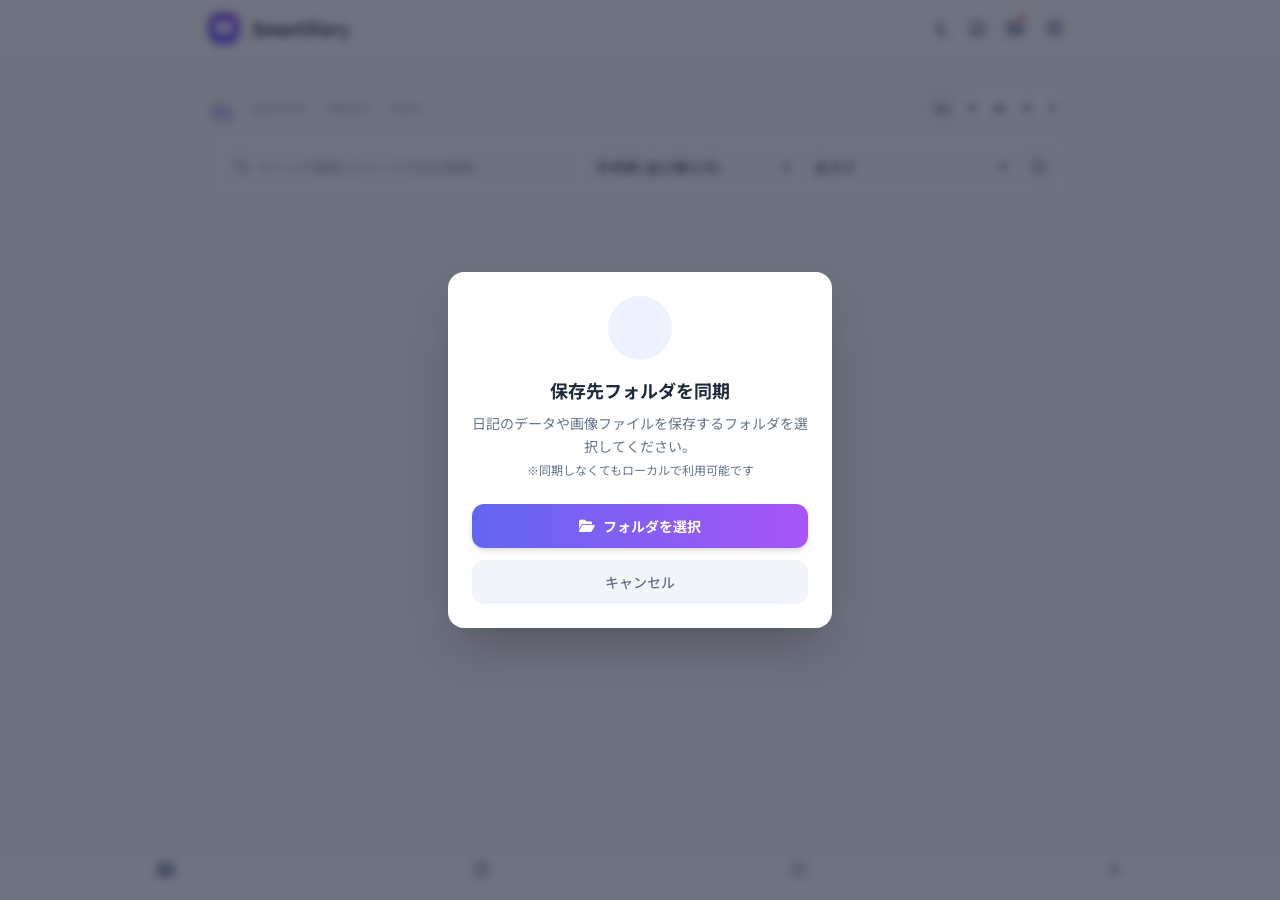
==== commit b2deee6f: "Add files via upload" ====
--- a/index.html
+++ b/index.html
@@ -18,61 +18,8 @@
     <script src="./lib/exif.js"></script>
     <link rel="stylesheet" href="./lib/all.min.css"/>
     <link rel="stylesheet" href="./lib/font.css"/>
-
-    <style>
-        :root { --diary-font-size: 16px; }
-        .prose, #entry-content { font-size: var(--diary-font-size) !important; line-height: 1.9 !important; }
-
-        body { font-family: 'Noto Sans JP', sans-serif; -webkit-tap-highlight-color: transparent; padding-bottom: 56px; }
-        .safe-bottom { padding-bottom: calc(env(safe-area-inset-bottom) + 4rem); }
-        .safe-top { padding-top: env(safe-area-inset-top); }
-        .pb-safe { padding-bottom: max(1rem, env(safe-area-inset-bottom)); }
-        
-        .no-scrollbar::-webkit-scrollbar { display: none; }
-        .no-scrollbar { -ms-overflow-style: none; scrollbar-width: none; }
-        
-        .prose img { max-height: 200px; object-fit: contain; border-radius: 0.5rem; width: 100%; cursor: zoom-in; }
-        .diary-card { will-change: transform, box-shadow; transition: transform 0.4s cubic-bezier(0.2, 0.8, 0.2, 1), box-shadow 0.4s ease; }
-        
-        .silver-ratio-container { aspect-ratio: 1.414 / 1; max-height: 250px; background-color: #f1f5f9; display: flex; align-items: center; justify-content: center; }
-        .dark .silver-ratio-container { background-color: #0f172a; }
-
-        .period-tab { transition: all 0.2s; border-bottom: 2px solid transparent; }
-        .period-tab.active { border-bottom-color: #6366f1; color: #6366f1; font-weight: 700; }
-        .dark .period-tab.active { color: #818cf8; border-bottom-color: #818cf8; }
-
-        .export-checkbox {
-            appearance: none; width: 1.25rem; height: 1.25rem; border: 2px solid #cbd5e1; border-radius: 0.375rem;
-            background-color: white; cursor: pointer; transition: all 0.2s; position: relative;
-        }
-        .dark .export-checkbox { border-color: #475569; background-color: #1e293b; }
-        .export-checkbox:checked { background-color: #6366f1; border-color: #6366f1; }
-        .export-checkbox:checked::after {
-            content: '✔'; color: white; font-size: 0.875rem; position: absolute; top: 50%; left: 50%; transform: translate(-50%, -50%);
-        }
-
-        header { position: fixed; top: 0; width: 100%; transition: transform 0.3s cubic-bezier(0.4, 0, 0.2, 1); z-index: 40; }
-        .header-hidden { transform: translateY(-100%); pointer-events: none; opacity: 0;}
-        #search-filter-area {
-            transition: transform 0.3s cubic-bezier(0.4, 0, 0.2, 1);
-            position: sticky; top: 3.5rem; z-index: 20;
-            backdrop-filter: blur(8px);
-        }
-        .filter-hidden { transform: translateY(-120px); pointer-events: none; opacity: 0; }
-        
-        .dark .prose { color: #e2e8f0; }
-        .dark .prose h1, .dark .prose h2, .dark .prose h3, .dark .prose h4, .dark .prose strong { color: #f8fafc; }
-        
-        @media print {
-            .no-print, header, #bottom-nav, #search-filter-area, #view-menu, #folder-menu, #calendar-view, #album-view, #settings-modal, #editor-modal, #search-modal, #lightbox-modal, #startup-sync-modal, #autotag-modal, button.fixed, .sort-buttons-container, .export-checkbox-container, button.absolute { display: none !important; }
-            body { background: white !important; color: #1e293b !important; padding-bottom: 0 !important; }
-            .diary-card { page-break-inside: avoid !important; break-inside: avoid !important; background: white !important; border: 1px solid #e2e8f0 !important; box-shadow: none !important; padding: 16px !important; margin-bottom: 24px !important; display: block !important; overflow: hidden !important;}
-            .diary-card .grid { display: flex !important; flex-wrap: wrap !important; gap: 8px !important; }
-            .diary-card .media-item-container { width: 120px !important; height: 120px !important; aspect-ratio: auto !important; margin-bottom: 8px !important; display: flex !important; align-items: center !important; justify-content: center !important; page-break-inside: avoid !important; break-inside: avoid !important; border: 1px solid #e2e8f0 !important; background: #f8fafc !important; position: relative !important;}
-            .diary-card img, .diary-card video { max-width: 100% !important; max-height: 100% !important; width: auto !important; height: auto !important; object-fit: contain !important; display: block !important; margin: 0 auto !important; border-radius: 0.5rem !important; }
-            .print-hide { display: none !important; }
-        }
-    </style>
+    
+    <link rel="stylesheet" href="./css/style.css"/>
 </head>
 <body class="bg-slate-50 dark:bg-slate-900 text-slate-800 dark:text-slate-200 antialiased min-h-screen flex flex-col select-none relative transition-colors duration-300 pt-14">
 
@@ -139,7 +86,7 @@
                 <div class="flex items-center gap-2">
                     <div class="flex-1 relative">
                         <i class="fa-solid fa-magnifying-glass absolute left-3.5 top-1/2 -translate-y-1/2 text-slate-400 text-sm"></i>
-                        <input type="search" id="search-input" placeholder="クイック検索 (スペースでAND検索)" class="w-full pl-9 pr-4 py-2 bg-slate-50/50 dark:bg-slate-900/50 border-0 rounded-xl text-sm focus:outline-none focus:ring-2 focus:ring-indigo-500/20 text-slate-700 dark:text-slate-200 placeholder-slate-400 dark:placeholder-slate-500 transition-all" oninput="filterDiaryItems()"/>
+                        <input type="search" id="search-input" placeholder="クイック検索 (スペースでAND検索)" class="w-full pl-9 pr-4 py-2 bg-slate-50/50 dark:bg-slate-900/50 border-0 rounded-xl text-sm focus:outline-none focus:ring-2 focus:ring-indigo-500/20 text-slate-700 dark:text-slate-200 placeholder-slate-400 dark:placeholder-slate-500 transition-all" oninput="debouncedFilter()"/>
                     </div>
                     <select id="main-sort-select" onchange="handleMainSortChange()" class="w-1/4 sm:w-1/4 bg-slate-50/50 dark:bg-slate-900/50 border-0 text-sm rounded-xl py-2 pl-2 pr-6 text-slate-600 dark:text-slate-300 font-medium focus:outline-none focus:ring-2 focus:ring-indigo-500/20 cursor-pointer truncate transition-all" title="表示順">
                         <option value="custom">手持順 (並び替え可)</option>
@@ -184,8 +131,7 @@
             <p class="text-slate-400 dark:text-slate-500 text-xs mt-1">右下のボタンから新しい日記を書きましょう</p>
         </div>
     </main>
-
-    <button id="album-header-toggle-btn" onclick="toggleAlbumHeader()" class="fixed bottom-16 right-4 z-40 w-10 h-10 bg-slate-800/60 backdrop-blur-md text-white/80 hover:text-white rounded-full flex items-center justify-center transition-all hidden no-print shadow-sm">
+<button id="album-header-toggle-btn" onclick="toggleAlbumHeader()" class="fixed bottom-16 right-4 z-40 w-10 h-10 bg-slate-800/60 backdrop-blur-md text-white/80 hover:text-white rounded-full flex items-center justify-center transition-all hidden no-print shadow-sm">
         <i class="fa-solid fa-angle-down"></i>
     </button>
 
@@ -464,19 +410,26 @@
                 <button onclick="closeLightbox()" class="w-8 h-8 flex items-center justify-center rounded-full bg-white/10 hover:bg-white/20 transition-colors"><i class="fa-solid fa-xmark text-lg"></i></button>
             </div>
         </div>
-        <div id="lightbox-scroll-container" class="flex-1 overflow-auto flex items-center justify-center p-4 no-scrollbar relative">
-            <button id="lightbox-prev-btn" onclick="navigateLightbox(-1, event)" class="absolute left-4 z-20 w-10 h-10 bg-white/10 hover:bg-white/20 text-white rounded-full flex items-center justify-center transition-colors hidden backdrop-blur-sm"><i class="fa-solid fa-chevron-left text-lg"></i></button>
-            <div id="lightbox-content-wrapper" class="max-w-full max-h-[90vh] flex items-center justify-center relative">
+        <div id="lightbox-scroll-container" class="flex-1 overflow-auto flex p-4 no-scrollbar relative">
+            <button id="lightbox-prev-btn" onclick="navigateLightbox(-1, event)" class="fixed left-4 top-1/2 -translate-y-1/2 z-20 w-10 h-10 bg-white/10 hover:bg-white/20 text-white rounded-full flex items-center justify-center transition-colors hidden backdrop-blur-sm"><i class="fa-solid fa-chevron-left text-lg"></i></button>
+            
+            <div id="lightbox-content-wrapper" class="m-auto max-w-full max-h-[90vh] flex items-center justify-center relative">
                 <img id="lightbox-img" src="" alt="Zoomed view" class="max-w-full max-h-[90vh] rounded-lg shadow-2xl object-contain transition-all duration-300 transform cursor-zoom-in" onclick="toggleImageZoom(event)"/>
                 <video id="lightbox-video" controls class="max-w-full max-h-[90vh] rounded-lg shadow-2xl object-contain hidden" onclick="event.stopPropagation()"></video>
             </div>
-            <button id="lightbox-next-btn" onclick="navigateLightbox(1, event)" class="absolute right-4 z-20 w-10 h-10 bg-white/10 hover:bg-white/20 text-white rounded-full flex items-center justify-center transition-colors hidden backdrop-blur-sm"><i class="fa-solid fa-chevron-right text-lg"></i></button>
+            
+            <button id="lightbox-next-btn" onclick="navigateLightbox(1, event)" class="fixed right-4 top-1/2 -translate-y-1/2 z-20 w-10 h-10 bg-white/10 hover:bg-white/20 text-white rounded-full flex items-center justify-center transition-colors hidden backdrop-blur-sm"><i class="fa-solid fa-chevron-right text-lg"></i></button>
         </div>
     </div>
 
     <div id="toast" class="fixed bottom-24 left-1/2 transform -translate-x-1/2 bg-slate-900/90 dark:bg-white/90 dark:text-slate-900 backdrop-blur text-white text-sm px-5 py-2.5 rounded-full shadow-2xl transition-opacity duration-300 opacity-0 pointer-events-none z-50 flex items-center gap-2 no-print">
         <i class="fa-solid fa-circle-check text-emerald-400 dark:text-emerald-500"></i>
         <span id="toast-text" class="font-medium">完了</span>
+    </div>
+
+    <div id="calendar-popup" class="fixed z-50 hidden opacity-0 transition-opacity duration-200 pointer-events-none transform -translate-x-1/2 mt-2 w-64 bg-slate-900/95 dark:bg-white/95 backdrop-blur-md rounded-2xl p-3 shadow-2xl border border-slate-700/50 dark:border-slate-200/50 no-print">
+        <div id="calendar-popup-content" class="text-slate-200 dark:text-slate-800 space-y-2"></div>
+        <div class="absolute -top-2 left-1/2 transform -translate-x-1/2 w-0 h-0 border-l-[8px] border-l-transparent border-r-[8px] border-r-transparent border-b-[8px] border-b-slate-900/95 dark:border-b-white/95"></div>
     </div>
 
     <div id="startup-sync-modal" class="fixed inset-0 bg-slate-900/60 backdrop-blur-sm z-[60] flex items-center justify-center p-4 transition-opacity duration-300 opacity-0 hidden no-print" onclick="closeStartupSyncModal()">
@@ -509,3295 +462,28 @@
             </div>
             <div class="p-5 overflow-y-auto no-scrollbar flex-1">
                 <p class="text-xs text-slate-500 dark:text-slate-400 mb-4">同じ日時の日記で内容が異なるものが存在します。それぞれの処理方法を選択してください。</p>
-                <div id="conflict-list-container" class="space-y-4"></div>
-            </div>
-            <div class="px-5 py-4 border-t border-slate-100 dark:border-slate-700 bg-slate-50/50 dark:bg-slate-900/50 rounded-b-2xl flex items-center justify-end space-x-3 shrink-0">
+                <div id="conflict-list-container" class="flex flex-col gap-3"></div>
+            </div>
+            <div class="px-5 py-4 border-t border-slate-100 dark:border-slate-700 bg-slate-50/50 dark:bg-slate-900/50 rounded-b-2xl flex items-center justify-end space-x-3 shrink-0 pb-safe">
                 <button onclick="closeConflictModal()" class="px-4 py-2 text-sm font-medium text-slate-500 dark:text-slate-400 hover:bg-slate-100 dark:hover:bg-slate-700 rounded-xl transition-colors">キャンセル</button>
-                <button onclick="resolveImportConflicts()" class="px-5 py-2 text-sm font-medium text-white bg-gradient-to-r from-indigo-500 to-purple-500 rounded-xl shadow-md hover:opacity-90 active:scale-98 transition-all">選択を確定して取り込む</button>
-            </div>
-        </div>
-    </div>
-
-    <div id="calendar-popup" class="fixed z-[100] hidden bg-slate-900/95 dark:bg-white/95 backdrop-blur-md text-white dark:text-slate-900 rounded-xl p-3 shadow-2xl max-w-[80vw] sm:max-w-xs w-max min-w-[200px] pointer-events-none transition-opacity duration-200 opacity-0 transform -translate-x-1/2 -translate-y-full no-print">
-        <div id="calendar-popup-content" class="space-y-2 text-sm overflow-hidden"></div>
-        <div class="absolute left-1/2 bottom-0 transform -translate-x-1/2 translate-y-full w-0 h-0 border-l-[8px] border-r-[8px] border-t-[8px] border-transparent border-t-slate-900/95 dark:border-t-white/95"></div>
-    </div>
-
-    <div id="gallery-expanded-modal" class="fixed inset-0 bg-slate-900/90 backdrop-blur-md z-[60] flex flex-col justify-between p-4 hidden opacity-0 transition-opacity duration-300 no-print"></div>
-
-    <form id="smart-print-form" action="smart-print://print" method="POST" target="_blank" class="hidden">
-        <input type="hidden" name="data" id="smart-print-data">
-    </form>
-
+                <button onclick="resolveImportConflicts()" class="px-5 py-2 text-sm font-medium text-white bg-gradient-to-r from-indigo-500 to-purple-500 rounded-xl shadow-md hover:opacity-90 active:scale-98 transition-all">解決する</button>
+            </div>
+        </div>
+    </div>
+
+    <script src="./js/db.js" defer></script>
+    <script src="./js/app.js" defer></script>
     <script>
-        // ==========================================
-        // 1. 基盤: IndexedDB キャッシュ & 永続化層
-        // ==========================================
-        class CacheDB {
-            constructor() {
-                this.dbName = 'SmartDiary_TempCacheDB';
-                this.version = 1;
-                this.db = null;
-            }
-
-            async init() {
-                return new Promise((resolve, reject) => {
-                    const request = indexedDB.open(this.dbName, this.version);
-                    request.onupgradeneeded = (e) => {
-                        const db = e.target.result;
-                        if (!db.objectStoreNames.contains('system_state')) {
-                            db.createObjectStore('system_state');
-                        }
-                        if (!db.objectStoreNames.contains('render_cache')) {
-                            db.createObjectStore('render_cache');
-                        }
-                    };
-                    request.onsuccess = (e) => {
-                        this.db = e.target.result;
-                        resolve();
-                    };
-                    request.onerror = (e) => reject(e.target.error);
-                });
-            }
-
-            async get(storeName, key) {
-                if (!this.db) await this.init();
-                return new Promise((resolve, reject) => {
-                    const tx = this.db.transaction(storeName, 'readonly');
-                    const store = tx.objectStore(storeName);
-                    const req = store.get(key);
-                    req.onsuccess = () => resolve(req.result);
-                    req.onerror = () => reject(req.error);
-                });
-            }
-
-            async set(storeName, key, value) {
-                if (!this.db) await this.init();
-                return new Promise((resolve, reject) => {
-                    const tx = this.db.transaction(storeName, 'readwrite');
-                    const store = tx.objectStore(storeName);
-                    const req = store.put(value, key);
-                    req.onsuccess = () => resolve();
-                    req.onerror = () => reject(req.error);
-                });
-            }
-
-            async clear(storeName) {
-                if (!this.db) await this.init();
-                return new Promise((resolve, reject) => {
-                    const tx = this.db.transaction(storeName, 'readwrite');
-                    const store = tx.objectStore(storeName);
-                    const req = store.clear();
-                    req.onsuccess = () => resolve();
-                    req.onerror = () => reject(req.error);
-                });
-            }
-        }
-        const appDB = new CacheDB();
-
-        class AsyncQueue {
-            constructor() {
-                this.queue = Promise.resolve();
-            }
-            add(operation) {
-                return new Promise((resolve, reject) => {
-                    this.queue = this.queue.then(() => operation()).then(resolve).catch(reject);
-                });
-            }
-        }
-        const writeQueue = new AsyncQueue();
-
-        // ==========================================
-        // 2. グローバル変数 & 状態管理
-        // ==========================================
-        let listScrollPosition = 0; 
-        let dirHandle = null; 
-        let diaryItems = []; 
-        let currentMediaFiles = [];
-        let currentPeriodFilter = 'ALL'; 
-        let viewMode = 'list'; 
-        let currentCalDate = new Date(); 
-
-        let isSettingsOpen = false;
-        let isAdvancedSearchOpen = false;
-        let isViewMenuOpen = false;
-        let isFolderMenuOpen = false; 
-        let isOriginalSize = false;
-        let isAlbumHeaderVisible = false;
-
-        let lastScrollY = window.scrollY;
-        let saveTimeout = null;
-        let longPressTimer;
-        let isLongPress = false;
-        let viewMenuLongPressTimer;
-        let isViewMenuLongPress = false;
-
-        let currentDisplayLimit = 30;
-        let currentFilteredItems = [];
-        let globalSelectedIds = new Set();
-        let savedFolders = [];
-        
-        let activeCalendarTag = null; 
-        let calendarPopupTimer = null; 
-        let isLongPressTriggered = false; 
-
-        let currentAlbumStyle = 'grid'; 
-        let globalSelectedImageIds = new Set();
-        let dragStartIndex = -1;
-
-        let pendingImportConflicts = [];
-        let pendingImportSafeItems = [];
-
-        function generateUniqueId() {
-            if (typeof crypto !== 'undefined' && typeof crypto.randomUUID === 'function') {
-                return crypto.randomUUID();
-            }
-            return Date.now().toString(36) + Math.random().toString(36).substring(2, 10) + Math.random().toString(36).substring(2, 10);
-        }
-
-        const weatherConfig = {
-            sunny: { icon: 'fa-sun', color: 'text-amber-500', label: '晴れ' },
-            cloudy: { icon: 'fa-cloud', color: 'text-blue-400', label: '曇り' },
-            rainy: { icon: 'fa-cloud-showers-heavy', color: 'text-indigo-400', label: '雨' },
-            snowy: { icon: 'fa-snowflake', color: 'text-slate-400', label: '雪' }
-        };
-
-        // ==========================================
-        // 3. メモリ管理 (Blob URL)
-        // ==========================================
-        const mediaUrlCache = new Map(); 
-
-        function base64ToBlob(base64, type) {
-            const bin = atob(base64.split(',')[1]);
-            const arr = new Uint8Array(bin.length);
-            for (let i = 0; i < bin.length; i++) {
-                arr[i] = bin.charCodeAt(i);
-            }
-            return new Blob([arr], {type: type});
-        }
-
-        async function loadMediaUrl(mediaName) {
-            if (!mediaName || !dirHandle) return '';
-            if (mediaUrlCache.has(mediaName)) return mediaUrlCache.get(mediaName);
-            try {
-                const mediaDir = await dirHandle.getDirectoryHandle('media');
-                const fileHandle = await mediaDir.getFileHandle(mediaName);
-                const file = await fileHandle.getFile();
-                const url = URL.createObjectURL(file);
-                mediaUrlCache.set(mediaName, url);
-                return url;
-            } catch (e) {
-                return '';
-            }
-        }
-
-        async function applyMediaUrls() {
-            const els = document.querySelectorAll('[data-pending-media]');
-            for (const el of els) {
-                const mediaName = el.getAttribute('data-pending-media');
-                if (mediaName) {
-                    const url = await loadMediaUrl(mediaName);
-                    if (url) {
-                        if (el.tagName === 'IMG') el.src = url;
-                        if (el.tagName === 'VIDEO' && el.hasAttribute('poster')) el.poster = url;
-                    }
-                    el.removeAttribute('data-pending-media');
-                }
-            }
-        }
-
-        function showCalendarPopup(items, cellElement) {
-            const popup = document.getElementById('calendar-popup');
-            const content = document.getElementById('calendar-popup-content');
-            content.innerHTML = '';
-            
-            items.forEach(item => {
-                const d = getSafeDate(item.date);
-                const time = `${String(d.getHours()).padStart(2, '0')}:${String(d.getMinutes()).padStart(2, '0')}`;
-                let rawText = item.content ? item.content.replace(/<[^>]*>?/gm, '') : '内容なし';
-                let text = rawText.substring(0, 40) + (rawText.length > 40 ? '...' : '');
-
-                let weatherIcon = item.weather && weatherConfig[item.weather] ? `<i class="fa-solid ${weatherConfig[item.weather].icon} ${weatherConfig[item.weather].color} ml-1"></i>` : '';
-                const mFiles = item.mediaFiles || (item.media ? [item.media] : []);
-                let mediaIcon = '';
-                
-                if (mFiles.length > 0) {
-                    const hasImage = mFiles.some(m => m.type?.startsWith('image/'));
-                    const hasVideo = mFiles.some(m => m.type?.startsWith('video/'));
-                    if (hasImage) mediaIcon += `<i class="fa-regular fa-image text-indigo-400 ml-1"></i>`;
-                    if (hasVideo) mediaIcon += `<i class="fa-solid fa-film text-indigo-400 ml-1"></i>`;
-                }
-                
-                content.innerHTML += `
-                    <div class="border-b border-slate-700/50 dark:border-slate-200/50 pb-2.5 last:border-0 last:pb-0">
-                        <div class="text-[11px] text-slate-300 dark:text-slate-500 font-bold mb-1 flex items-center">
-                            <i class="fa-regular fa-clock mr-1"></i>${time} ${weatherIcon} ${mediaIcon}
-                        </div>
-                        <div class="text-[11px] leading-relaxed font-medium break-words whitespace-pre-wrap line-clamp-3">${DOMPurify.sanitize(text)}</div>
-                    </div>
-                `;
+        if ('serviceWorker' in navigator) {
+            window.addEventListener('load', () => {
+                navigator.serviceWorker.register('./sw.js')
+                    .then((registration) => {
+                        console.log('ServiceWorker registration successful with scope: ', registration.scope);
+                    })
+                    .catch((err) => {
+                        console.log('ServiceWorker registration failed: ', err);
+                    });
             });
-
-            const rect = cellElement.getBoundingClientRect();
-            const cellCenterX = rect.left + rect.width / 2;
-            
-            popup.classList.remove('hidden');
-            
-            const popupWidth = popup.offsetWidth;
-            const screenWidth = window.innerWidth;
-            const margin = 12; 
-            
-            let popupLeft = cellCenterX;
-
-            if (popupLeft - popupWidth / 2 < margin) {
-                popupLeft = popupWidth / 2 + margin;
-            } else if (popupLeft + popupWidth / 2 > screenWidth - margin) {
-                popupLeft = screenWidth - popupWidth / 2 - margin;
-            }
-
-            popup.style.left = popupLeft + 'px';
-            popup.style.top = (rect.top - 10) + 'px';
-
-            const arrow = popup.lastElementChild;
-            if (arrow) {
-                const offset = cellCenterX - popupLeft;
-                arrow.style.left = `calc(50% + ${offset}px)`;
-            }
-
-            setTimeout(() => popup.classList.remove('opacity-0'), 10);
-        }
-
-        function hideCalendarPopup() {
-            clearTimeout(calendarPopupTimer);
-            const popup = document.getElementById('calendar-popup');
-            if (popup) {
-                popup.classList.add('opacity-0');
-                setTimeout(() => popup.classList.add('hidden'), 200);
-            }
-        }
-
-        function toggleCalendarTagHighlight(tag) {
-            if (activeCalendarTag === tag) {
-                activeCalendarTag = null;
-            } else {
-                activeCalendarTag = tag;
-                if (navigator.vibrate) navigator.vibrate(30);
-            }
-            renderCalendar(); 
-        }
-
-        function fuzzyString(str) {
-            if (!str) return '';
-            return str.toLowerCase().normalize('NFKC')
-                      .replace(/[\u30a1-\u30f6]/g, match => String.fromCharCode(match.charCodeAt(0) - 0x60))
-                      .replace(/[、。，．・！？!?\s ]/g, '');
-        }
-
-        function showToast(text) { 
-            const toast = document.getElementById('toast'); 
-            document.getElementById('toast-text').innerText = text; 
-            toast.classList.replace('opacity-0', 'opacity-100'); 
-            setTimeout(() => toast.classList.replace('opacity-100', 'opacity-0'), 2500); 
-        }
-
-        function autoResizeTextarea(textarea) {
-            textarea.style.height = 'auto';
-            textarea.style.height = textarea.scrollHeight + 'px';
-        }
-
-        function addTagAutomatically(newTag) {
-            const tagsInput = document.getElementById('entry-tags');
-            if (!tagsInput) return;
-            let currentTags = tagsInput.value.split(',').map(t => t.trim()).filter(t => t.length > 0);
-            if (!currentTags.includes(newTag)) {
-                currentTags.push(newTag);
-                tagsInput.value = currentTags.join(', ');
-            }
-        }
-
-        function getSafeDate(dateStr) {
-            if (!dateStr) return new Date(0);
-            const parsed = new Date(dateStr);
-            if (!isNaN(parsed)) return parsed;
-            return new Date(dateStr.replace(/-/g, '/').replace(/T/g, ' '));
-        }
-
-        function getAllImagesFromItem(item) {
-            const images = [];
-            let idx = 0;
-            const mFiles = item.mediaFiles || (item.media ? [item.media] : []);
-            
-            mFiles.forEach((m) => {
-                const isVideo = m.type?.startsWith('video/');
-                const oldBase64 = isVideo ? m.thumbnail : m.data;
-                const srcValue = m.mediaName ? '' : (oldBase64 || '');
-                const pendingAttr = m.mediaName ? `data-pending-media="${m.mediaName}"` : '';
-
-                images.push({ 
-                    id: `${item.id}-media-${idx}`, 
-                    src: srcValue, 
-                    pendingAttr: pendingAttr,
-                    mediaName: m.mediaName,
-                    name: m.originalName || (isVideo ? `video_${idx}` : `image_${idx}`), 
-                    isOriginal: !!m.originalName, 
-                    originalName: m.originalName, 
-                    type: m.type, 
-                    isVideo: isVideo,
-                    metadata: m.metadata 
-                });
-                idx++;
-            });
-            return images;
-        }
-
-        // ==========================================
-        // 4. File System Access API & フォルダ同期
-        // ==========================================
-        document.addEventListener('DOMContentLoaded', async () => {
-            initTheme();
-            initExtensionsData();
-            loadDiaryFromLocalStorage();
-            loadFolders();
-            
-            const savedSize = localStorage.getItem('diary-font-size');
-            if (savedSize) { 
-                document.documentElement.style.setProperty('--diary-font-size', savedSize); 
-                const select = document.querySelector('select[onchange="changeFontSize(this.value)"]'); 
-                if (select) select.value = savedSize; 
-            }
-            
-            window.addEventListener('keydown', (e) => { 
-                if (e.key === 'Escape') { 
-                    closeLightbox(); closeModal(); closeSearchModal(); closeStartupSyncModal();
-                    closeAutotagModal(); closeFolderEditModal(); closeImageGallery(); closeConflictModal();
-                    if (isSettingsOpen) toggleSettings(); 
-                } 
-            });
-            
-            window.addEventListener('click', (e) => {
-                const vMenu = document.getElementById('view-menu');
-                const vBtn = document.getElementById('view-menu-btn');
-                if (!vBtn?.contains(e.target) && !vMenu?.contains(e.target)) closeViewMenu();
-                
-                const fMenu = document.getElementById('folder-menu');
-                if (isFolderMenuOpen && !fMenu?.contains(e.target) && !document.getElementById('folder-edit-modal')?.contains(e.target)) {
-                    closeFolderMenu();
-                }
-            });
-            
-            setupLongPress();
-            setupViewMenuLongPress(); 
-            
-            await checkAndShowStartupSync();
-        });
-
-        async function checkAndShowStartupSync() {
-            await appDB.init();
-            const storedHandle = await appDB.get('system_state', 'dirHandle');
-
-            if (storedHandle) {
-                try {
-                    if ((await storedHandle.queryPermission({ mode: 'readwrite' })) === 'granted') {
-                        dirHandle = storedHandle;
-                        await dirHandle.getDirectoryHandle('originals', { create: true });
-                        await dirHandle.getDirectoryHandle('media', { create: true });
-                        await loadDiaryFromFolder();
-                        
-                        const dot = document.getElementById('sync-status-dot');
-                        if (dot) dot.className = "absolute top-2 right-2 w-2 h-2 bg-emerald-500 rounded-full border border-white dark:border-slate-900"; 
-                        return;
-                    }
-                } catch (error) {
-                    console.warn("Permission check failed:", error);
-                }
-            }
-            
-            const modal = document.getElementById('startup-sync-modal');
-            if (modal) {
-                modal.classList.remove('hidden');
-                setTimeout(() => {
-                    modal.classList.remove('opacity-0');
-                    const inner = modal.querySelector('.transform');
-                    if (inner) {
-                        inner.classList.remove('scale-95');
-                        inner.classList.add('scale-100');
-                    }
-                }, 10);
-            }
-        }
-
-        async function handleStartupSync() {
-            try {
-                if (!window.showDirectoryPicker) {
-                    throw new Error("File System Access API is not supported on this browser.");
-                }
-                const handle = await window.showDirectoryPicker({ mode: 'readwrite' });
-                dirHandle = handle;
-                await appDB.set('system_state', 'dirHandle', dirHandle);
-                
-                await dirHandle.getDirectoryHandle('originals', { create: true });
-                await dirHandle.getDirectoryHandle('media', { create: true });
-                await loadDiaryFromFolder();
-
-                const dot = document.getElementById('sync-status-dot');
-                if (dot) dot.className = "absolute top-2 right-2 w-2 h-2 bg-emerald-500 rounded-full border border-white dark:border-slate-900";
-                
-                closeStartupSyncModal();
-                showToast("フォルダの同期が完了しました");
-            } catch (err) {
-                console.error("handleStartupSync error:", err);
-                if (err.name !== 'AbortError') alert("フォルダの同期に失敗しました（未対応ブラウザの可能性があります）。");
-            }
-        }
-        
-        function closeStartupSyncModal() {
-            const modal = document.getElementById('startup-sync-modal');
-            if (modal) {
-                modal.classList.remove('opacity-100');
-                const inner = modal.querySelector('.transform');
-                if (inner) {
-                    inner.classList.remove('scale-100');
-                    inner.classList.add('scale-95');
-                }
-                setTimeout(() => modal.classList.add('hidden'), 300);
-            }
-        }
-
-        function initExtensionsData() {
-            const includeDateCb = document.getElementById('custom-search-include-date');
-            let savedIncludeDate = localStorage.getItem('smart_diary_include_date');
-            if (savedIncludeDate === null) {
-                savedIncludeDate = 'true';
-                localStorage.setItem('smart_diary_include_date', savedIncludeDate);
-            }
-            if (includeDateCb) includeDateCb.checked = (savedIncludeDate === 'true');
-            
-            const synonymInput = document.getElementById('custom-synonym-input');
-            let savedSynonyms = localStorage.getItem('smart_diary_synonyms');
-            if (savedSynonyms === null) { 
-                savedSynonyms = "くるま,車,自動車,カー\nパソコン,PC,Mac,Windows\nスマホ,スマートフォン,携帯,iPhone,Android\nご飯,食事,ごはん,ランチ,ディナー"; 
-                localStorage.setItem('smart_diary_synonyms', savedSynonyms); 
-            }
-            if (synonymInput) synonymInput.value = savedSynonyms;
-            
-            const autotagTextarea = document.getElementById('autotag-rules-textarea');
-            let savedRules = localStorage.getItem('smart_diary_autotag_rules');
-            if (savedRules === null) { 
-                savedRules = "スマホ: 携帯, android, iphone\n旅行: 出張, おでかけ, 京都\n仕事: 会議, パソコン, 残業"; 
-                localStorage.setItem('smart_diary_autotag_rules', savedRules); 
-            }
-            if (autotagTextarea) autotagTextarea.value = savedRules;
-        }
-
-        function handleEntryContentInput(textarea) {
-            autoResizeTextarea(textarea);
-            const val = textarea.value;
-            if (val === '/t' || val.endsWith('\n/t')) {
-                const defaultTpl = "### 1. 今日一番良かったこと\n- \n\n### 2. 今日の反省点\n- \n\n### 3. 明日絶対にやること\n- ";
-                const savedTemplate = localStorage.getItem('smartdiary_user_template') || defaultTpl;
-                textarea.value = val.slice(0, -2) + savedTemplate; 
-                autoResizeTextarea(textarea);
-                addTagAutomatically('日記');
-                showToast("テンプレートを挿入しました");
-            } else if (val.endsWith('/save-t') && (val === '/save-t' || val.charAt(val.length - 8) === '\n')) {
-                const newTemplate = val.slice(0, -7).trim();
-                if (newTemplate) { 
-                    localStorage.setItem('smartdiary_user_template', newTemplate); 
-                    saveSettingsToFolder();
-                    textarea.value = newTemplate;
-                    showToast("現在の内容をテンプレート保存しました"); 
-                }
-            }
-        }
-
-        window.addEventListener('scroll', () => {
-            const currentScrollY = window.scrollY;
-            const header = document.getElementById('main-header');
-            const filterArea = document.getElementById('search-filter-area');
-            
-            if (viewMode === 'album') {
-                if (isAlbumHeaderVisible && Math.abs(currentScrollY - lastScrollY) > 5) {
-                    isAlbumHeaderVisible = false;
-                    if (header) {
-                        header.classList.add('header-hidden');
-                        setTimeout(() => header.classList.add('hidden'), 300);
-                    }
-                    if (filterArea) {
-                        filterArea.classList.add('filter-hidden');
-                        setTimeout(() => filterArea.classList.add('hidden'), 300);
-                    }
-                    document.body.classList.remove('pt-14');
-                    const albumToggleBtn = document.getElementById('album-header-toggle-btn');
-                    if (albumToggleBtn) albumToggleBtn.innerHTML = '<i class="fa-solid fa-angle-down"></i>';
-                }
-                lastScrollY = currentScrollY;
-                return;
-            }
-            
-            if (currentScrollY > 100) {
-                if (currentScrollY > lastScrollY) {
-                    header?.classList.add('header-hidden');
-                    filterArea?.classList.add('filter-hidden');
-                } else {
-                    header?.classList.remove('header-hidden');
-                    filterArea?.classList.remove('filter-hidden');
-                }
-            } else {
-                header?.classList.remove('header-hidden');
-                filterArea?.classList.remove('filter-hidden');
-            }
-            lastScrollY = currentScrollY;
-
-            if (viewMode === 'list' && (window.innerHeight + currentScrollY) >= document.documentElement.scrollHeight - 300) {
-                if (currentDisplayLimit < currentFilteredItems.length) {
-                    const prevLimit = currentDisplayLimit;
-                    currentDisplayLimit += 30;
-                    const container = document.getElementById('diary-container'); 
-                    const isSearching = checkIsSearching();
-                    currentFilteredItems.slice(prevLimit, currentDisplayLimit).forEach(item => {
-                        container.appendChild(createCardElement(item, isSearching));
-                    });
-                }
-            }
-        });
-
-        // ======= UI・表示系関数 =======
-        function initTheme() {
-            if (localStorage.getItem('theme') === 'dark' || (!('theme' in localStorage) && window.matchMedia('(prefers-color-scheme: dark)').matches)) {
-                document.documentElement.classList.add('dark');
-                document.getElementById('theme-icon').classList.replace('fa-moon', 'fa-sun');
-            } else {
-                document.documentElement.classList.remove('dark');
-            }
-        }
-
-        function toggleDarkMode() {
-            const html = document.documentElement;
-            const icon = document.getElementById('theme-icon');
-            if (html.classList.contains('dark')) { 
-                html.classList.remove('dark');
-                localStorage.setItem('theme', 'light');
-                icon.classList.replace('fa-sun', 'fa-moon'); 
-            } else { 
-                html.classList.add('dark');
-                localStorage.setItem('theme', 'dark');
-                icon.classList.replace('fa-moon', 'fa-sun'); 
-            }
-        }
-
-        function changeFontSize(size) {
-            document.documentElement.style.setProperty('--diary-font-size', size);
-            localStorage.setItem('diary-font-size', size);
-        }
-
-        function toggleViewMenu(event) {
-            if (isViewMenuLongPress) {
-                if (event) event.preventDefault();
-                isViewMenuLongPress = false;
-                return;
-            }
-            if (event) event.stopPropagation();
-            const menu = document.getElementById('view-menu'); 
-            isViewMenuOpen = !isViewMenuOpen;
-            
-            if (isViewMenuOpen) {
-                menu?.classList.remove('opacity-0', 'scale-90', 'pointer-events-none');
-                menu?.classList.add('opacity-100', 'scale-100');
-            } else {
-                closeViewMenu();
-            }
-        }
-
-        function closeViewMenu() { 
-            isViewMenuOpen = false;
-            const menu = document.getElementById('view-menu'); 
-            if (!menu) return; 
-            menu.classList.remove('opacity-100', 'scale-100');
-            menu.classList.add('opacity-0', 'scale-90', 'pointer-events-none'); 
-        }
-
-        function setViewMode(mode) {
-            closeViewMenu(); 
-            hideCalendarPopup();
-
-            if (viewMode === 'list' && mode !== 'list') {
-                listScrollPosition = window.scrollY;
-            }
-            viewMode = mode;
-            
-            const header = document.getElementById('main-header');
-            const filterArea = document.getElementById('search-filter-area'); 
-            const albumToggleBtn = document.getElementById('album-header-toggle-btn');
-            
-            if (mode === 'album') {
-                isAlbumHeaderVisible = false;
-                if (header) header.classList.add('hidden', 'header-hidden'); 
-                if (filterArea) filterArea.classList.add('hidden', 'filter-hidden'); 
-                document.body.classList.remove('pt-14');
-                if (albumToggleBtn) {
-                    albumToggleBtn.classList.remove('hidden');
-                    albumToggleBtn.innerHTML = '<i class="fa-solid fa-angle-down"></i>';
-                }
-            } else {
-                if (header) header.classList.remove('hidden', 'header-hidden'); 
-                if (filterArea) filterArea.classList.remove('hidden', 'filter-hidden'); 
-                document.body.classList.add('pt-14');
-                if (albumToggleBtn) albumToggleBtn.classList.add('hidden');
-            }
-            
-            document.getElementById('diary-container').classList.toggle('hidden', mode !== 'list'); 
-            document.getElementById('calendar-view').classList.toggle('hidden', mode !== 'calendar'); 
-            document.getElementById('album-view').classList.toggle('hidden', mode !== 'album');
-            
-            const btnIcon = document.getElementById('current-view-icon');
-            if (btnIcon) {
-                if (mode === 'list') btnIcon.className = "fa-solid fa-list-ul"; 
-                else if (mode === 'calendar') btnIcon.className = "fa-regular fa-calendar"; 
-                else if (mode === 'album') btnIcon.className = "fa-regular fa-image";
-            }
-            
-            updateEmptyState(); 
-            if (mode === 'calendar') renderCalendar(); 
-            if (mode === 'album') renderAlbum();
-
-            setTimeout(() => {
-                if (mode === 'list') {
-                    window.scrollTo(0, listScrollPosition);
-                } else {
-                    window.scrollTo(0, 0);
-                }
-            }, 10);
-        }
-
-        function toggleAlbumHeader() {
-            const header = document.getElementById('main-header');
-            const filterArea = document.getElementById('search-filter-area');
-            const albumToggleBtn = document.getElementById('album-header-toggle-btn');
-            
-            isAlbumHeaderVisible = !isAlbumHeaderVisible;
-            if (isAlbumHeaderVisible) {
-                if (header) {
-                    header.classList.remove('hidden');
-                    setTimeout(() => header.classList.remove('header-hidden'), 10);
-                }
-                if (filterArea) {
-                    filterArea.classList.remove('hidden');
-                    setTimeout(() => filterArea.classList.remove('filter-hidden'), 10);
-                }
-                document.body.classList.add('pt-14');
-                if (albumToggleBtn) albumToggleBtn.innerHTML = '<i class="fa-solid fa-angle-up"></i>';
-            } else {
-                if (header) {
-                    header.classList.add('header-hidden');
-                    setTimeout(() => header.classList.add('hidden'), 300);
-                }
-                if (filterArea) {
-                    filterArea.classList.add('filter-hidden');
-                    setTimeout(() => filterArea.classList.add('hidden'), 300);
-                }
-                document.body.classList.remove('pt-14');
-                if (albumToggleBtn) albumToggleBtn.innerHTML = '<i class="fa-solid fa-angle-down"></i>';
-            }
-        }
-
-        function updateEmptyState() {
-            const container = document.getElementById('diary-container');
-            const emptyState = document.getElementById('empty-state');
-            
-            if (viewMode === 'calendar' || viewMode === 'album') {
-                emptyState?.classList.add('hidden');
-                emptyState?.classList.remove('flex');
-                return;
-            }
-            
-            if (currentFilteredItems.length === 0) { 
-                container?.classList.add('hidden');
-                emptyState?.classList.remove('hidden');
-                emptyState?.classList.add('flex'); 
-            } else { 
-                container?.classList.remove('hidden');
-                emptyState?.classList.add('hidden');
-                emptyState?.classList.remove('flex'); 
-            }
-        }
-
-        function handleMainSortChange() {
-            const mainSelect = document.getElementById('main-sort-select');
-            const modalSelect = document.getElementById('modal-sort-select');
-            if (mainSelect && modalSelect) {
-                modalSelect.value = mainSelect.value;
-                filterDiaryItems();
-            }
-        }
-
-        function handleModalSortChange() {
-            const mainSelect = document.getElementById('main-sort-select');
-            const modalSelect = document.getElementById('modal-sort-select');
-            if (mainSelect && modalSelect) {
-                mainSelect.value = modalSelect.value;
-                filterDiaryItems();
-            }
-        }
-
-        function sortDiaryItemsByDateData() {
-            diaryItems.sort((a, b) => {
-                const timeA = getSafeDate(a.date).getTime();
-                const timeB = getSafeDate(b.date).getTime();
-                return timeB - timeA;
-            });
-        }
-
-        function saveLocally() { 
-            try {
-                localStorage.setItem('smart_diary_backup', JSON.stringify(diaryItems));
-            } catch (e) {
-                if (!dirHandle && (e.name === 'QuotaExceededError' || e.name === 'NS_ERROR_DOM_QUOTA_REACHED')) {
-                    alert("ブラウザの保存容量上限（約5MB）に達しました。上部のフォルダアイコンから同期を行ってください。");
-                }
-            }
-            debouncedSave(); 
-        }
-
-        function debouncedSave() {
-            clearTimeout(saveTimeout);
-            saveTimeout = setTimeout(() => { saveDiaryToFolder(); }, 1500);
-        }
-
-        async function manualSave() {
-            clearTimeout(saveTimeout);
-            await saveDiaryToFolder();
-            await saveSettingsToFolder();
-            showToast("手動保存しました");
-        }
-
-        async function saveDiaryToFolder() { 
-            if (!dirHandle) return;
-            return writeQueue.add(async () => {
-                try { 
-                    const fileHandle = await dirHandle.getFileHandle('diary_data.json', { create: true }); 
-                    const writable = await fileHandle.createWritable(); 
-                    await writable.write(JSON.stringify(diaryItems, null, 2)); 
-                    await writable.close(); 
-                } catch (e) {
-                    console.error("saveDiaryToFolder error:", e);
-                }
-            });
-        }
-
-        async function saveSettingsToFolder() {
-            if (!dirHandle) return;
-            return writeQueue.add(async () => {
-                try {
-                    const settings = {
-                        autotagRules: localStorage.getItem('smart_diary_autotag_rules') || '',
-                        synonyms: localStorage.getItem('smart_diary_synonyms') || '',
-                        includeDate: localStorage.getItem('smart_diary_include_date') || 'true',
-                        userTemplate: localStorage.getItem('smartdiary_user_template') || '',
-                        folders: savedFolders
-                    };
-                    const fileHandle = await dirHandle.getFileHandle('settings.json', { create: true }); 
-                    const writable = await fileHandle.createWritable(); 
-                    await writable.write(JSON.stringify(settings, null, 2)); 
-                    await writable.close(); 
-                } catch (e) {
-                    console.error("saveSettingsToFolder error:", e);
-                }
-            });
-        }
-
-        function loadDiaryFromLocalStorage() { 
-            const localData = localStorage.getItem('smart_diary_backup'); 
-            if (localData) { 
-                try { 
-                    const parsed = JSON.parse(localData); 
-                    diaryItems = Array.isArray(parsed) ? parsed : []; 
-                    renderDiaryItems();
-                    updateTagFilterOptions(); 
-                } catch (e) {
-                    console.error(e);
-                } 
-            } else {
-                updateEmptyState();
-            } 
-        }
-
-        async function initFolderAccess() { 
-            try { 
-                if (!window.showDirectoryPicker) {
-                    alert("このブラウザはフォルダ同期機能に対応していません。");
-                    return;
-                }
-                dirHandle = await window.showDirectoryPicker({ mode: 'readwrite' }); 
-                await appDB.set('system_state', 'dirHandle', dirHandle);
-
-                const dot = document.getElementById('sync-status-dot');
-                if (dot) dot.className = "absolute top-2 right-2 w-2 h-2 bg-emerald-500 rounded-full border border-white dark:border-slate-900"; 
-                
-                await dirHandle.getDirectoryHandle('originals', { create: true }); 
-                await dirHandle.getDirectoryHandle('media', { create: true });
-                await loadDiaryFromFolder();
-                showToast("フォルダと同期しました"); 
-            } catch (err) {
-                console.warn(err);
-            } 
-        }
-
-        async function loadDiaryFromFolder() { 
-            if (!dirHandle) return; 
-            try {
-                const settingsHandle = await dirHandle.getFileHandle('settings.json');
-                const settingsText = await (await settingsHandle.getFile()).text();
-                const settings = JSON.parse(settingsText);
-                
-                if (settings.autotagRules) localStorage.setItem('smart_diary_autotag_rules', settings.autotagRules); 
-                if (settings.synonyms) localStorage.setItem('smart_diary_synonyms', settings.synonyms); 
-                if (settings.includeDate) localStorage.setItem('smart_diary_include_date', settings.includeDate); 
-                if (settings.userTemplate) localStorage.setItem('smartdiary_user_template', settings.userTemplate);
-                if (settings.folders) {
-                    savedFolders = settings.folders;
-                    localStorage.setItem('smart_diary_folders', JSON.stringify(savedFolders));
-                    renderFolderList();
-                }
-                
-                const autotagTextarea = document.getElementById('autotag-rules-textarea');
-                if (autotagTextarea) autotagTextarea.value = settings.autotagRules;
-                
-                const synonymInput = document.getElementById('custom-synonym-input');
-                if (synonymInput) synonymInput.value = settings.synonyms;
-                
-                const includeDateCb = document.getElementById('custom-search-include-date');
-                if (includeDateCb) includeDateCb.checked = (settings.includeDate === 'true' || settings.includeDate === true);
-            } catch(e) {
-                console.warn("Settings file not found or invalid.");
-            }
-
-            try { 
-                const fileHandle = await dirHandle.getFileHandle('diary_data.json', { create: true });
-                const text = await (await fileHandle.getFile()).text(); 
-                if (text.trim().length > 0) { 
-                    const parsed = JSON.parse(text);
-                    if (!Array.isArray(parsed) && parsed.diaryItems) {
-                        diaryItems = parsed.diaryItems; 
-                        if (parsed.autotagRules) {
-                            localStorage.setItem('smart_diary_autotag_rules', parsed.autotagRules);
-                            document.getElementById('autotag-rules-textarea').value = parsed.autotagRules;
-                        }
-                        saveDiaryToFolder();
-                        saveSettingsToFolder();
-                    } else {
-                        diaryItems = Array.isArray(parsed) ? parsed : [];
-                    }
-                    
-                    sortDiaryItemsByDateData();
-                    try {
-                        localStorage.setItem('smart_diary_backup', JSON.stringify(diaryItems));
-                    } catch(e) {}
-                } 
-            } catch (e) {
-                console.error(e);
-            } 
-            
-            renderDiaryItems();
-            updateTagFilterOptions();
-            setViewMode(viewMode);
-        }
-
-        function renderMediaPreview() {
-            const previewContainer = document.getElementById('media-preview-container');
-            previewContainer.innerHTML = '';
-            
-            if (currentMediaFiles.length === 0) {
-                previewContainer.classList.add('hidden');
-                return;
-            }
-            previewContainer.classList.remove('hidden');
-            
-            currentMediaFiles.forEach((media, index) => {
-                let innerHtml = '';
-                const srcValue = media.mediaName ? '' : (media.data || media.thumbnail || '');
-                const pendingAttr = media.mediaName ? `data-pending-media="${media.mediaName}"` : '';
-
-                if (media.type?.startsWith('image/')) { 
-                    innerHtml = `<img src="${srcValue}" ${pendingAttr} class="w-full h-full object-contain pointer-events-none"/>`; 
-                } else if (media.type?.startsWith('video/')) { 
-                    if (media.mediaName || media.thumbnail) {
-                        innerHtml = `<img src="${srcValue}" ${pendingAttr} class="w-full h-full object-contain pointer-events-none"/><div class="absolute top-1 left-1 text-white bg-black/50 rounded px-1 text-[8px] pointer-events-none"><i class="fa-solid fa-video"></i></div>`;
-                    } else {
-                        innerHtml = `<i class="fa-solid fa-film text-3xl pointer-events-none"></i>`;
-                    }
-                }
-                
-                const el = document.createElement('div');
-                el.className = `relative rounded-xl overflow-hidden aspect-square ${media.thumbnail || media.mediaName ? 'bg-slate-100' : 'bg-slate-900 text-white'} flex items-center justify-center group cursor-move`;
-                el.draggable = true;
-                el.dataset.index = index;
-                el.innerHTML = `
-                    ${innerHtml}
-                    <div class="absolute top-1 left-1 bg-black/50 text-white text-[10px] px-1.5 py-0.5 rounded-md pointer-events-none opacity-80"><i class="fa-solid fa-grip-vertical"></i></div>
-                    <button type="button" onclick="removeSelectedMedia(${index})" class="absolute top-1 right-1 w-6 h-6 bg-red-500/80 hover:bg-red-600 text-white rounded-full flex items-center justify-center backdrop-blur-sm transition-colors opacity-0 group-hover:opacity-100 z-10"><i class="fa-solid fa-xmark text-xs"></i></button>
-                `;
-                
-                el.addEventListener('dragstart', function(e) {
-                    dragStartIndex = parseInt(this.dataset.index);
-                    e.dataTransfer.effectAllowed = 'move';
-                    e.dataTransfer.setData('text/plain', dragStartIndex);
-                    setTimeout(() => this.classList.add('opacity-50'), 0);
-                });
-                
-                el.addEventListener('dragover', function(e) {
-                    e.preventDefault();
-                    e.dataTransfer.dropEffect = 'move';
-                    return false;
-                });
-                
-                el.addEventListener('dragenter', function(e) {
-                    e.preventDefault();
-                    this.classList.add('ring-2', 'ring-indigo-500', 'scale-105');
-                });
-                
-                el.addEventListener('dragleave', function(e) {
-                    this.classList.remove('ring-2', 'ring-indigo-500', 'scale-105');
-                });
-                
-                el.addEventListener('drop', function(e) {
-                    e.stopPropagation();
-                    this.classList.remove('ring-2', 'ring-indigo-500', 'scale-105');
-                    const dragEndIndex = parseInt(this.dataset.index);
-                    if (dragStartIndex !== dragEndIndex && dragStartIndex > -1) {
-                        const movedItem = currentMediaFiles.splice(dragStartIndex, 1)[0];
-                        currentMediaFiles.splice(dragEndIndex, 0, movedItem);
-                        renderMediaPreview();
-                    }
-                    return false;
-                });
-                
-                el.addEventListener('dragend', function(e) {
-                    this.classList.remove('opacity-50');
-                    document.querySelectorAll('#media-preview-container > div').forEach(node => {
-                        node.classList.remove('ring-2', 'ring-indigo-500', 'scale-105');
-                    });
-                });
-                
-                previewContainer.appendChild(el);
-            });
-            setTimeout(applyMediaUrls, 10);
-        }
-
-        function removeSelectedMedia(index) {
-            currentMediaFiles.splice(index, 1);
-            renderMediaPreview();
-        }
-
-        async function handleMediaSelect(event) {
-            const files = Array.from(event.target.files);
-            if (files.length === 0) return;
-            
-            if (!dirHandle) {
-                alert("【重要】画像を保存するには、先に右上のフォルダアイコンから保存先を同期してください。（データ肥大化防止のため、別ファイルとして保存されます）");
-                event.target.value = '';
-                return;
-            }
-
-            const previewContainer = document.getElementById('media-preview-container');
-            previewContainer.classList.remove('hidden');
-            const mediaDir = await dirHandle.getDirectoryHandle('media', { create: true });
-            const originalDir = await dirHandle.getDirectoryHandle('originals', { create: true });
-            
-            for (const file of files) {
-                const originalName = file.name;
-                const type = file.type;
-                const metadata = await getMediaMetadata(file);
-                const uniqueName = Date.now().toString(36) + '_' + Math.random().toString(36).substr(2, 5) + '.jpg';
-                let newMedia = null;
-
-                if (type.startsWith('image/')) {
-                    const compressedData = await compressImage(file); 
-                    const blob = base64ToBlob(compressedData, 'image/jpeg');
-                    const fileHandle = await mediaDir.getFileHandle(uniqueName, { create: true });
-                    const writable = await fileHandle.createWritable();
-                    await writable.write(blob);
-                    await writable.close();
-                    
-                    newMedia = { type, mediaName: uniqueName, originalName, metadata };
-                    addTagAutomatically('Photo');
-                } else if (type.startsWith('video/')) {
-                    const thumbnail = await generateVideoThumbnail(file); 
-                    if (thumbnail) {
-                        const blob = base64ToBlob(thumbnail, 'image/jpeg');
-                        const fileHandle = await mediaDir.getFileHandle(uniqueName, { create: true });
-                        const writable = await fileHandle.createWritable();
-                        await writable.write(blob);
-                        await writable.close();
-                    }
-                    newMedia = { type, mediaName: thumbnail ? uniqueName : null, originalName, metadata };
-                    addTagAutomatically('Video');
-                }
-
-                if (newMedia) {
-                    currentMediaFiles.push(newMedia);
-                    try {
-                        const fileHandle = await originalDir.getFileHandle(originalName, { create: true });
-                        const writable = await fileHandle.createWritable();
-                        await writable.write(file);
-                        await writable.close();
-                    } catch (e) {
-                        console.warn(e);
-                    } 
-                }
-            }
-            renderMediaPreview();
-            event.target.value = ''; 
-        }
-
-        function compressImage(file, maxSize = 1200) {
-            return new Promise((resolve) => {
-                const reader = new FileReader(); 
-                reader.onload = (e) => {
-                    const img = new Image(); 
-                    img.onload = () => {
-                        let width = img.width, height = img.height;
-                        if (width > height) { 
-                            if (width > maxSize) {
-                                height = Math.round(height * maxSize / width);
-                                width = maxSize;
-                            } 
-                        } else { 
-                            if (height > maxSize) {
-                                width = Math.round(width * maxSize / height);
-                                height = maxSize;
-                            } 
-                        }
-                        const canvas = document.createElement('canvas'); 
-                        canvas.width = width;
-                        canvas.height = height; 
-                        const ctx = canvas.getContext('2d'); 
-                        ctx.drawImage(img, 0, 0, width, height); 
-                        resolve(canvas.toDataURL(file.type, 0.85));
-                    }; 
-                    img.src = e.target.result;
-                }; 
-                reader.readAsDataURL(file);
-            });
-        }
-
-        async function openOriginal(fileName) {
-            if (!dirHandle) {
-                alert("オリジナルファイルを開くには、上部のフォルダアイコンから保存先を同期してください。");
-                return;
-            }
-            try {
-                const originalDir = await dirHandle.getDirectoryHandle('originals'); 
-                const fileHandle = await originalDir.getFileHandle(fileName); 
-                const file = await fileHandle.getFile(); 
-                const url = URL.createObjectURL(file);
-                const newWindow = window.open(url, '_blank');
-                
-                if (newWindow) {
-                    setTimeout(() => { URL.revokeObjectURL(url); }, 60000);
-                } else {
-                    alert("ポップアップがブロックされました。設定を確認してください。");
-                    URL.revokeObjectURL(url);
-                }
-            } catch (e) {
-                alert("オリジナルファイルが見つからないか、読み込めませんでした。");
-            }
-        }
-
-        async function generateVideoThumbnail(file) {
-            return new Promise((resolve) => {
-                const video = document.createElement('video'); 
-                const url = URL.createObjectURL(file); 
-                video.muted = true;
-                video.playsInline = true;
-                video.preload = "auto"; 
-                
-                const cleanup = () => URL.revokeObjectURL(url); 
-                const timeoutId = setTimeout(() => { cleanup(); resolve(null); }, 8000);
-                
-                video.addEventListener('loadeddata', () => { video.currentTime = 0.1; });
-                video.addEventListener('seeked', () => {
-                    clearTimeout(timeoutId);
-                    try { 
-                        const canvas = document.createElement('canvas'); 
-                        const scale = Math.min(640 / video.videoWidth, 360 / video.videoHeight, 1); 
-                        canvas.width = (video.videoWidth * scale) || 640; 
-                        canvas.height = (video.videoHeight * scale) || 360; 
-                        canvas.getContext('2d').drawImage(video, 0, 0, canvas.width, canvas.height); 
-                        cleanup(); 
-                        resolve(canvas.toDataURL('image/jpeg', 0.6)); 
-                    } catch (e) {
-                        cleanup();
-                        resolve(null);
-                    }
-                }); 
-                video.src = url;
-                video.load(); 
-            });
-        }
-
-        function getMediaMetadata(file) {
-            return new Promise((resolve) => {
-                const metadata = { date: null, location: null };
-                if (file.lastModified) { 
-                    const d = new Date(file.lastModified); 
-                    metadata.date = `${d.getFullYear()}/${String(d.getMonth() + 1).padStart(2, '0')}/${String(d.getDate()).padStart(2, '0')} ${String(d.getHours()).padStart(2, '0')}:${String(d.getMinutes()).padStart(2, '0')}`; 
-                }
-                if (file.type.startsWith('image/')) {
-                    try {
-                        if (typeof EXIF !== 'undefined') {
-                            EXIF.getData(file, function() {
-                                try {
-                                    const dateTime = EXIF.getTag(this, "DateTimeOriginal") || EXIF.getTag(this, "DateTime"); 
-                                    if (dateTime) {
-                                        const parts = dateTime.split(' ');
-                                        if (parts[0]) {
-                                            metadata.date = parts[0].replace(/:/g, '/') + (parts[1] ? ' ' + parts[1].substring(0, 5) : '');
-                                        }
-                                    }
-                                    const lat = EXIF.getTag(this, "GPSLatitude");
-                                    const lng = EXIF.getTag(this, "GPSLongitude"); 
-                                    const latRef = EXIF.getTag(this, "GPSLatitudeRef");
-                                    const lngRef = EXIF.getTag(this, "GPSLongitudeRef");
-                                    
-                                    if (lat && lng) { 
-                                        const convertDMS = (dms, ref) => {
-                                            let dd = dms[0] + dms[1] / 60 + dms[2] / 3600;
-                                            if (ref === "S" || ref === "W") dd *= -1;
-                                            return dd;
-                                        }; 
-                                        metadata.location = `${convertDMS(lat, latRef).toFixed(4)}, ${convertDMS(lng, lngRef).toFixed(4)}`; 
-                                    }
-                                } catch(e) {}
-                                resolve(metadata);
-                            });
-                        } else {
-                            resolve(metadata);
-                        }
-                    } catch(err) {
-                        resolve(metadata);
-                    }
-                } else {
-                    resolve(metadata);
-                }
-            });
-        }
-
-        function saveDiaryItem() {
-            try {
-                const id = document.getElementById('entry-id').value;
-                if (!id) applyAutoTags(true);
-                
-                const date = document.getElementById('entry-date').value;
-                const content = document.getElementById('entry-content').value.trim(); 
-                const tagsInput = document.getElementById('entry-tags').value;
-                const tags = Array.from(new Set(tagsInput.split(',').map(t => t.trim()).filter(t => t.length > 0))); 
-                const weather = document.querySelector('input[name="weather"]:checked')?.value || '';
-                const nowIso = new Date().toISOString(); 
-                
-                if (!content && currentMediaFiles.length === 0) return alert("内容または画像を入力してください。");
-                
-                if (id) {
-                    const idx = diaryItems.findIndex(i => i.id === id);
-                    if (idx !== -1) {
-                        diaryItems[idx] = {
-                            ...diaryItems[idx],
-                            date,
-                            weather,
-                            content,
-                            tags,
-                            mediaFiles: currentMediaFiles.length > 0 ? [...currentMediaFiles] : (diaryItems[idx].mediaFiles || (diaryItems[idx].media ? [diaryItems[idx].media] : null)),
-                            updatedAt: nowIso
-                        };
-                    }
-                } else { 
-                    diaryItems.unshift({
-                        id: generateUniqueId(),
-                        date,
-                        weather,
-                        content,
-                        tags,
-                        mediaFiles: currentMediaFiles.length > 0 ? [...currentMediaFiles] : null,
-                        fixed: false,
-                        createdAt: nowIso,
-                        updatedAt: nowIso
-                    }); 
-                }
-                
-                sortDiaryItemsByDateData();
-                renderDiaryItems();
-                updateTagFilterOptions();
-                closeModal();
-                saveLocally();
-            } catch(e) {
-                alert("保存中にエラーが発生しました");
-            }
-        }
-
-        async function deleteDiaryItem(id) { 
-            if (!confirm("完全に削除してもよろしいですか？")) return; 
-
-            const itemToDelete = diaryItems.find(item => item.id === id);
-            if (itemToDelete && dirHandle) {
-                try {
-                    const originalDir = await dirHandle.getDirectoryHandle('originals');
-                    const mediaDir = await dirHandle.getDirectoryHandle('media').catch(() => null); 
-                    
-                    const mediaFiles = itemToDelete.mediaFiles || (itemToDelete.media ? [itemToDelete.media] : []);
-                    for (const m of mediaFiles) {
-                        if (m.originalName) {
-                            try {
-                                await originalDir.removeEntry(m.originalName);
-                            } catch (e) {
-                                console.warn("原本ファイル削除をスキップ:", m.originalName);
-                            }
-                        }
-                        if (mediaDir && m.mediaName) {
-                            try {
-                                await mediaDir.removeEntry(m.mediaName);
-                                // メモリ解放を追加
-                                if (mediaUrlCache.has(m.mediaName)) {
-                                    URL.revokeObjectURL(mediaUrlCache.get(m.mediaName));
-                                    mediaUrlCache.delete(m.mediaName);
-                                }
-                            } catch (e) {}
-                        }
-                    }
-                } catch (e) {
-                    console.warn("フォルダへのアクセスエラー");
-                }
-            }
-
-            diaryItems = diaryItems.filter(item => item.id !== id); 
-            
-            sortDiaryItemsByDateData();
-            renderDiaryItems();
-            updateTagFilterOptions();
-            saveLocally(); 
-        }
-
-        function toggleFixed(id) {
-            const item = diaryItems.find(i => i.id === id);
-            if (item) {
-                item.fixed = !item.fixed;
-                saveLocally();
-                filterDiaryItems();
-                showToast(item.fixed ? "固定しました" : "固定解除しました");
-            }
-        }
-
-        function moveItem(id, direction) {
-            const isSearching = checkIsSearching(); 
-            if (isSearching) { 
-                alert("検索中、または並び替え順の変更中は手動並び替えできません。「手動順」に戻してください。"); 
-                return; 
-            }
-            
-            const idx = diaryItems.findIndex(i => i.id === id); 
-            if (idx === -1) return; 
-            
-            if (diaryItems[idx].fixed) { 
-                showToast("このアイテムは固定されています"); 
-                return; 
-            }
-            
-            const fixedPositions = []; 
-            const nonFixedItems = []; 
-            
-            diaryItems.forEach((item, index) => { 
-                if (item.fixed) {
-                    fixedPositions.push({ index, item });
-                } else {
-                    nonFixedItems.push(item);
-                }
-            });
-            
-            const nonFixedIdx = nonFixedItems.findIndex(i => i.id === id); 
-            const newNonFixedIdx = nonFixedIdx + direction; 
-            if (newNonFixedIdx < 0 || newNonFixedIdx >= nonFixedItems.length) return;
-            
-            const temp = nonFixedItems[nonFixedIdx]; 
-            nonFixedItems.splice(nonFixedIdx, 1); 
-            nonFixedItems.splice(newNonFixedIdx, 0, temp);
-            
-            const newDiaryItems = new Array(diaryItems.length); 
-            fixedPositions.forEach(p => newDiaryItems[p.index] = p.item); 
-            
-            let ptr = 0; 
-            for (let i = 0; i < newDiaryItems.length; i++) { 
-                if (!newDiaryItems[i]) newDiaryItems[i] = nonFixedItems[ptr++]; 
-            }
-            
-            const container = document.getElementById('diary-container'); 
-            const firstTops = {}; 
-            container.querySelectorAll('.diary-card').forEach(card => { 
-                firstTops[card.getAttribute('data-id')] = card.getBoundingClientRect().top; 
-            });
-            
-            diaryItems = newDiaryItems; 
-            saveLocally(); 
-            
-            diaryItems.forEach(item => { 
-                const card = container.querySelector(`.diary-card[data-id="${item.id}"]`); 
-                if (card) {
-                    container.appendChild(card);
-                } 
-            });
-            
-            const lastTops = {}; 
-            container.querySelectorAll('.diary-card').forEach(card => { 
-                lastTops[card.getAttribute('data-id')] = card.getBoundingClientRect().top; 
-            }); 
-            
-            const targetDeltaY = firstTops[id] - lastTops[id]; 
-            window.scrollBy(0, -targetDeltaY);
-            
-            const postScrollTops = {}; 
-            container.querySelectorAll('.diary-card').forEach(card => { 
-                postScrollTops[card.getAttribute('data-id')] = card.getBoundingClientRect().top; 
-            });
-            
-            const movedCard = container.querySelector(`.diary-card[data-id="${id}"]`);
-            if (movedCard) { 
-                movedCard.classList.add('z-30', 'scale-[1.02]', 'shadow-2xl', 'ring-2', 'ring-indigo-400'); 
-                if (movedCard.dataset.timeoutId) clearTimeout(parseInt(movedCard.dataset.timeoutId)); 
-                movedCard.dataset.timeoutId = setTimeout(() => { 
-                    movedCard.style.transition = 'transform 0.4s cubic-bezier(0.2, 0.8, 0.2, 1), box-shadow 0.4s, transform 0.4s'; 
-                    movedCard.classList.remove('scale-[1.02]', 'shadow-2xl', 'ring-2', 'ring-indigo-400'); 
-                    setTimeout(() => movedCard.classList.remove('z-30'), 400); 
-                }, 400); 
-            }
-            
-            container.querySelectorAll('.diary-card').forEach(card => { 
-                const cid = card.getAttribute('data-id'); 
-                const firstY = firstTops[cid]; 
-                const currentY = postScrollTops[cid]; 
-                if (firstY !== undefined && currentY !== undefined) { 
-                    const deltaY = firstY - currentY; 
-                    if (deltaY !== 0) { 
-                        card.style.transform = `translateY(${deltaY}px)`; 
-                        card.style.transition = 'none'; 
-                    } 
-                } 
-            });
-            
-            requestAnimationFrame(() => { 
-                container.querySelectorAll('.diary-card').forEach(card => { 
-                    card.getBoundingClientRect(); 
-                    card.style.transition = 'transform 0.4s cubic-bezier(0.2, 0.8, 0.2, 1)'; 
-                    card.style.transform = ''; 
-                }); 
-            });
-        }
-
-        function loadFolders() {
-            const data = localStorage.getItem('smart_diary_folders');
-            savedFolders = data ? JSON.parse(data) : [];
-            renderFolderList();
-        }
-
-        function renderFolderList() {
-            const list = document.getElementById('folder-list');
-            if (!list) return;
-            list.innerHTML = '';
-            
-            if (savedFolders.length === 0) {
-                list.innerHTML = '<p class="text-[10px] text-slate-400 py-2 text-center">保存された条件はありません</p>';
-                return;
-            }
-            
-            savedFolders.forEach(folder => {
-                const item = document.createElement('div');
-                item.className = "flex items-center justify-between px-2 py-1.5 rounded-lg hover:bg-slate-100 dark:hover:bg-slate-700/50 group cursor-pointer transition-colors";
-                
-                const btn = document.createElement('div');
-                btn.className = "flex-1 text-[11px] font-bold text-slate-600 dark:text-slate-300 truncate";
-                btn.innerHTML = `<i class="fa-solid fa-folder text-amber-400 mr-1.5"></i>${folder.name}`;
-                btn.onclick = () => applyFolder(folder.id);
-                
-                const actions = document.createElement('div');
-                actions.className = "flex items-center space-x-1 opacity-0 group-hover:opacity-100 transition-opacity px-1";
-                
-                const editBtn = document.createElement('button');
-                editBtn.className = "text-slate-400 hover:text-indigo-500 text-[10px]";
-                editBtn.innerHTML = '<i class="fa-solid fa-gear"></i>';
-                editBtn.onclick = (e) => { e.stopPropagation(); editFolder(folder.id); };
-                
-                const delBtn = document.createElement('button');
-                delBtn.className = "text-slate-400 hover:text-rose-500 text-[10px] ml-2";
-                delBtn.innerHTML = '<i class="fa-solid fa-trash-can"></i>';
-                delBtn.onclick = (e) => { e.stopPropagation(); deleteFolder(folder.id); };
-                
-                actions.appendChild(editBtn);
-                actions.appendChild(delBtn);
-                item.appendChild(btn);
-                item.appendChild(actions);
-                list.appendChild(item);
-            });
-        }
-
-        function toggleFolderMenu(e) {
-            if (e) e.stopPropagation();
-            const menu = document.getElementById('folder-menu');
-            isFolderMenuOpen = !isFolderMenuOpen;
-            if (isFolderMenuOpen) {
-                menu?.classList.remove('opacity-0', 'scale-90', 'pointer-events-none');
-                menu?.classList.add('opacity-100', 'scale-100');
-            } else {
-                closeFolderMenu();
-            }
-        }
-        
-        function closeFolderMenu() {
-            isFolderMenuOpen = false;
-            const menu = document.getElementById('folder-menu');
-            if (!menu) return;
-            menu.classList.remove('opacity-100', 'scale-100');
-            menu.classList.add('opacity-0', 'scale-90', 'pointer-events-none');
-        }
-
-        function saveCurrentAsFolder() {
-            const name = prompt("この検索条件に付ける名前を入力してください：");
-            if (!name || !name.trim()) return;
-            
-            const folder = {
-                id: generateUniqueId(),
-                name: name.trim(),
-                search: document.getElementById('search-input')?.value || '',
-                tag: document.getElementById('tag-filter')?.value || '',
-                and: document.getElementById('and-input')?.value || '',
-                or: document.getElementById('or-input')?.value || '',
-                not: document.getElementById('not-input')?.value || '',
-                tab: currentPeriodFilter
-            };
-            
-            savedFolders.push(folder);
-            localStorage.setItem('smart_diary_folders', JSON.stringify(savedFolders));
-            renderFolderList();
-            saveSettingsToFolder();
-            showToast("条件をフォルダに保存しました");
-        }
-
-        function editFolder(id) {
-            const folder = savedFolders.find(f => f.id === id);
-            if (!folder) return;
-            
-            document.getElementById('edit-folder-id').value = folder.id;
-            document.getElementById('edit-folder-name').value = folder.name || '';
-            document.getElementById('edit-folder-search').value = folder.search || '';
-            document.getElementById('edit-folder-tag').value = folder.tag || '';
-            document.getElementById('edit-folder-and').value = folder.and || '';
-            document.getElementById('edit-folder-or').value = folder.or || '';
-            document.getElementById('edit-folder-not').value = folder.not || '';
-            document.getElementById('edit-folder-tab').value = folder.tab || 'ALL';
-            
-            const modal = document.getElementById('folder-edit-modal');
-            modal.classList.remove('hidden');
-            setTimeout(() => {
-                modal.classList.add('opacity-100');
-                modal.querySelector('.transform').classList.remove('scale-95');
-                modal.querySelector('.transform').classList.add('scale-100');
-            }, 10);
-            closeFolderMenu();
-        }
-
-        function closeFolderEditModal() {
-            const modal = document.getElementById('folder-edit-modal');
-            modal.classList.remove('opacity-100');
-            modal.querySelector('.transform').classList.remove('scale-100');
-            modal.querySelector('.transform').classList.add('scale-95');
-            setTimeout(() => modal.classList.add('hidden'), 300);
-        }
-
-        function saveFolderEdit() {
-            const id = document.getElementById('edit-folder-id').value;
-            const folderIndex = savedFolders.findIndex(f => f.id === id);
-            if (folderIndex === -1) return;
-            
-            const name = document.getElementById('edit-folder-name').value.trim();
-            if (!name) {
-                alert('フォルダ名を入力してください');
-                return;
-            }
-            
-            savedFolders[folderIndex] = {
-                id: id,
-                name: name,
-                search: document.getElementById('edit-folder-search').value,
-                tag: document.getElementById('edit-folder-tag').value,
-                and: document.getElementById('edit-folder-and').value,
-                or: document.getElementById('edit-folder-or').value,
-                not: document.getElementById('edit-folder-not').value,
-                tab: document.getElementById('edit-folder-tab').value
-            };
-            
-            localStorage.setItem('smart_diary_folders', JSON.stringify(savedFolders));
-            renderFolderList();
-            closeFolderEditModal();
-            saveSettingsToFolder();
-            showToast("検索フォルダを更新しました");
-        }
-
-        function applyFolder(id) {
-            const folder = savedFolders.find(f => f.id === id);
-            if (!folder) return;
-            
-            if (document.getElementById('search-input')) document.getElementById('search-input').value = folder.search; 
-            if (document.getElementById('tag-filter')) document.getElementById('tag-filter').value = folder.tag; 
-            if (document.getElementById('and-input')) document.getElementById('and-input').value = folder.and; 
-            if (document.getElementById('or-input')) document.getElementById('or-input').value = folder.or; 
-            if (document.getElementById('not-input')) document.getElementById('not-input').value = folder.not;
-            
-            setPeriodFilter(folder.tab || 'ALL');
-            closeFolderMenu();
-            applyAdvancedSearch();
-            showToast(`フォルダ「${folder.name}」を適用`);
-        }
-
-        function deleteFolder(id) {
-            if (!confirm("この疑似フォルダを削除しますか？")) return;
-            savedFolders = savedFolders.filter(f => f.id !== id);
-            localStorage.setItem('smart_diary_folders', JSON.stringify(savedFolders));
-            renderFolderList();
-            saveSettingsToFolder();
-        }
-        
-        function setupLongPress() {
-            const btns = document.querySelectorAll('.search-trigger-btn');
-            btns.forEach(btn => {
-                const startPress = (e) => { 
-                    isLongPress = false; 
-                    longPressTimer = setTimeout(() => { 
-                        isLongPress = true; 
-                        clearAllSearchSettings(); 
-                        showToast("検索・フィルタをクリアしました"); 
-                        if (navigator.vibrate) navigator.vibrate(50); 
-                    }, 600); 
-                };
-                const cancelPress = () => clearTimeout(longPressTimer);
-                btn.addEventListener('touchstart', startPress, {passive: true}); 
-                btn.addEventListener('touchend', cancelPress); 
-                btn.addEventListener('touchcancel', cancelPress); 
-                btn.addEventListener('mousedown', startPress); 
-                btn.addEventListener('mouseup', cancelPress); 
-                btn.addEventListener('mouseleave', cancelPress);
-            });
-        }
-
-        function setupViewMenuLongPress() {
-            const btn = document.getElementById('view-menu-btn'); 
-            if (!btn) return;
-            const startPress = (e) => { 
-                isViewMenuLongPress = false; 
-                viewMenuLongPressTimer = setTimeout(() => { 
-                    isViewMenuLongPress = true; 
-                    clearAllSelections(); 
-                    showToast("選択をすべて解除しました"); 
-                    if (navigator.vibrate) navigator.vibrate(50); 
-                }, 600); 
-            };
-            const cancelPress = () => clearTimeout(viewMenuLongPressTimer);
-            btn.addEventListener('touchstart', startPress, {passive: true}); 
-            btn.addEventListener('touchend', cancelPress); 
-            btn.addEventListener('touchcancel', cancelPress); 
-            btn.addEventListener('mousedown', startPress); 
-            btn.addEventListener('mouseup', cancelPress); 
-            btn.addEventListener('mouseleave', cancelPress);
-        }
-
-        function createCardElement(item, isSearching) {
-            const weatherObj = weatherConfig[item.weather] || null; 
-            const weatherIconHtml = weatherObj ? `<i class="fa-solid ${weatherObj.icon} ${weatherObj.color} text-sm" title="${weatherObj.label}"></i>` : '';
-            
-            let mediaHtml = '';
-            const images = getAllImagesFromItem(item);
-
-            if (images.length > 0) {
-                if (images.length === 1) {
-                    const img = images[0];
-                    let originalBtn = img.isOriginal ? `<button onclick="event.stopPropagation(); openOriginal('${img.originalName}')" class="absolute bottom-2 right-2 bg-black/40 hover:bg-black/60 text-white/90 backdrop-blur-md rounded-lg px-2 py-1 text-[10px] font-bold tracking-wide transition-all z-10 flex items-center gap-1.5 shadow-sm"><i class="fa-solid fa-arrow-up-right-from-square"></i> Original</button>` : '';
-                    let metaBadge = '';
-                    
-                    if (item.mediaFiles?.[0]?.metadata || item.media?.metadata) {
-                        const meta = item.mediaFiles?.[0]?.metadata || item.media?.metadata; 
-                        let parts = [];
-                        if (meta.date) parts.push(`<span class="inline-flex items-center gap-1"><i class="fa-solid fa-camera"></i>${meta.date.split(' ')[0]}</span>`); 
-                        if (meta.location) parts.push(`<span class="inline-flex items-center gap-1"><i class="fa-solid fa-location-dot"></i></span>`);
-                        if (parts.length > 0) metaBadge = `<div class="absolute top-2 left-2 bg-black/50 text-white/90 backdrop-blur-md rounded-lg px-1.5 py-0.5 text-[9px] font-medium tracking-wide z-10 flex items-center gap-1.5 shadow-sm pointer-events-none">${parts.join('')}</div>`;
-                    }
-                    
-                    mediaHtml = `<div class="mt-3 silver-ratio-container rounded-xl overflow-hidden relative group media-item-container mx-auto" data-media-index="0">`;
-                    
-                    if (!img.isVideo) {
-                        mediaHtml += `<img src="${img.src}" ${img.pendingAttr} alt="Media" class="w-full h-full object-contain cursor-zoom-in transition-transform duration-300" onclick="openLightboxFromCard('${item.id}', 0)"/>${metaBadge} ${originalBtn}`;
-                    } else {
-                        const posterAttr = img.src ? `poster="${img.src}"` : (img.pendingAttr ? `poster="" ${img.pendingAttr}` : ''); 
-                        const videoId = `video-${item.id}-0`;
-                        mediaHtml += `<video id="${videoId}" ${posterAttr} controls preload="none" class="w-full h-full object-contain bg-black"></video>${metaBadge} ${originalBtn}`;
-                        
-                        if (dirHandle && img.originalName) { 
-                            dirHandle.getDirectoryHandle('originals')
-                                .then(dir => dir.getFileHandle(img.originalName))
-                                .then(handle => handle.getFile())
-                                .then(file => {
-                                    const videoEl = document.getElementById(videoId);
-                                    if (videoEl) videoEl.src = URL.createObjectURL(file);
-                                })
-                                .catch(e => {}); 
-                        }
-                    }
-                    mediaHtml += `</div>`;
-                } else {
-                    const gridCols = images.length === 2 ? 'grid-cols-2' : 'grid-cols-2 sm:grid-cols-3';
-                    mediaHtml = `<div class="mt-3 grid ${gridCols} gap-2">`;
-                    
-                    images.forEach((img, index) => {
-                        let originalBtn = img.isOriginal ? `<button onclick="event.stopPropagation(); openOriginal('${img.originalName}')" class="absolute bottom-2 right-2 bg-black/40 hover:bg-black/60 text-white/90 backdrop-blur-md rounded-lg px-2 py-1 text-[10px] font-bold tracking-wide transition-all z-10 flex items-center gap-1.5 shadow-sm"><i class="fa-solid fa-arrow-up-right-from-square"></i> Original</button>` : '';
-                        let metaBadge = '';
-                        
-                        if (item.mediaFiles?.[index]?.metadata) {
-                            const meta = item.mediaFiles[index].metadata; 
-                            let parts = [];
-                            if (meta.date) parts.push(`<span class="inline-flex items-center gap-1"><i class="fa-solid fa-camera"></i>${meta.date.split(' ')[0]}</span>`); 
-                            if (meta.location) parts.push(`<span class="inline-flex items-center gap-1"><i class="fa-solid fa-location-dot"></i></span>`);
-                            if (parts.length > 0) metaBadge = `<div class="absolute top-2 left-2 bg-black/50 text-white/90 backdrop-blur-md rounded-lg px-1.5 py-0.5 text-[9px] font-medium tracking-wide z-10 flex items-center gap-1.5 shadow-sm pointer-events-none">${parts.join('')}</div>`;
-                        }
-                        
-                        mediaHtml += `<div class="overflow-hidden rounded-xl border border-slate-100 dark:border-slate-700 aspect-square sm:max-h-60 bg-slate-50 dark:bg-slate-900 flex items-center justify-center relative media-item-container" data-media-index="${index}">`;
-                        if (!img.isVideo) {
-                            mediaHtml += `<img src="${img.src}" ${img.pendingAttr} alt="Media" class="w-full h-full object-contain bg-slate-100 dark:bg-slate-900 cursor-zoom-in hover:scale-[1.02] transition-transform duration-300" onclick="openLightboxFromCard('${item.id}', ${index})"/>${metaBadge} ${originalBtn}`;
-                        } else {
-                            const posterAttr = img.src ? `poster="${img.src}"` : (img.pendingAttr ? `poster="" ${img.pendingAttr}` : ''); 
-                            const videoId = `video-${item.id}-${index}`;
-                            mediaHtml += `<video id="${videoId}" ${posterAttr} controls preload="none" class="w-full h-full object-contain bg-black"></video>${metaBadge} ${originalBtn}`;
-                            
-                            if (dirHandle && img.originalName) { 
-                                dirHandle.getDirectoryHandle('originals')
-                                    .then(dir => dir.getFileHandle(img.originalName))
-                                    .then(handle => handle.getFile())
-                                    .then(file => {
-                                        const videoEl = document.getElementById(videoId);
-                                        if (videoEl) videoEl.src = URL.createObjectURL(file);
-                                    })
-                                    .catch(e => {}); 
-                            }
-                        }
-                        mediaHtml += `</div>`;
-                    });
-                    mediaHtml += `</div>`;
-                }
-            }
-            
-            let tagsHtml = '';
-            if (item.tags && item.tags.length > 0) {
-                tagsHtml = `<div class="flex flex-wrap gap-1.5 mt-3">${item.tags.map(tag => `<span class="bg-slate-50 dark:bg-slate-700 text-slate-500 dark:text-slate-300 border border-slate-100 dark:border-slate-600 text-[11px] px-2 py-0.5 rounded-md font-medium">#${DOMPurify.sanitize(tag)}</span>`).join('')}</div>`;
-            }
-            
-            const formattedDate = getSafeDate(item.date).toLocaleString('ja-JP', { year: 'numeric', month: 'long', day: 'numeric', weekday: 'short', hour: '2-digit', minute: '2-digit' });
-            let updateInfo = '';
-            if (item.updatedAt) {
-                const upDate = new Date(item.updatedAt).toLocaleString('ja-JP', { month: 'short', day: 'numeric', hour: '2-digit', minute: '2-digit' });
-                updateInfo = `<span class="text-[10px] text-slate-400 font-normal ml-2 tracking-normal" title="最終更新"><i class="fa-solid fa-clock-rotate-left mr-1"></i>${upDate}</span>`;
-            }
-            
-            const card = document.createElement('div');
-            let borderStyle = '';
-            let synonymBadge = '';
-            
-            if (item.__isSynonymOnlyHit) {
-                borderStyle = 'border-left: 4px solid #f59e0b;';
-                synonymBadge = `<div class="absolute top-3 right-12 bg-amber-500/10 text-amber-600 dark:bg-amber-500/20 dark:text-amber-400 text-[10px] px-1.5 py-0.5 rounded-md font-bold flex items-center gap-1 z-10 border border-amber-500/10 pointer-events-none"><i class="fa-solid fa-lightbulb text-[9px]"></i>関連</div>`;
-            }
-            
-            card.className = "diary-card relative bg-white dark:bg-slate-800 border border-slate-100 dark:border-slate-700 p-3.5 rounded-2xl shadow-sm hover:shadow-md group transition-colors";
-            if (borderStyle) card.style = borderStyle;
-            card.setAttribute('data-id', item.id);
-            
-            const isFixed = item.fixed || false;
-            const isCheckedAttr = globalSelectedIds.has(item.id) ? 'checked' : '';
-            
-            let sortButtonsHTML = `
-                <button onclick="toggleFixed('${item.id}')" class="w-7 h-7 flex items-center justify-center ${isFixed ? 'text-indigo-600 dark:text-indigo-400' : 'text-slate-300 dark:text-slate-500 hover:text-slate-500 dark:hover:text-slate-300'} rounded-lg transition-colors" title="固定/解除"><i class="fa-solid fa-thumbtack ${isFixed ? '' : '-rotate-45'} text-xs"></i></button>
-                <button onclick="moveItem('${item.id}', -1)" class="w-7 h-7 flex items-center justify-center text-slate-400 hover:text-indigo-600 dark:hover:text-indigo-400 hover:bg-indigo-50 dark:hover:bg-slate-700 rounded-lg transition-colors" title="上に移動" ${isSearching ? 'style="display:none;"' : ''}><i class="fa-solid fa-arrow-up text-xs"></i></button>
-                <button onclick="moveItem('${item.id}', 1)" class="w-7 h-7 flex items-center justify-center text-slate-400 hover:text-indigo-600 dark:hover:text-indigo-400 hover:bg-indigo-50 dark:hover:bg-slate-700 rounded-lg transition-colors" title="下に移動" ${isSearching ? 'style="display:none;"' : ''}><i class="fa-solid fa-arrow-down text-xs"></i></button>
-                <div class="w-px h-4 bg-slate-200 dark:bg-slate-700 mx-1" ${isSearching ? 'style="display:none;"' : ''}></div>`;
-                
-            card.innerHTML = `
-                ${synonymBadge}
-                <div class="flex flex-col sm:flex-row sm:items-center sm:justify-between border-b border-slate-100 dark:border-slate-700 pb-2 mb-2.5 gap-2">
-                    <div class="flex items-center justify-between sm:justify-start sm:space-x-2.5 min-w-0 w-full sm:w-auto">
-                        <div class="flex items-center space-x-2 min-w-0">
-                            <span class="text-sm font-bold text-slate-700 dark:text-slate-200 tracking-tight whitespace-nowrap">${formattedDate}${updateInfo}</span>
-                            <div class="flex-shrink-0">${weatherIconHtml}</div>
-                        </div>
-                        <div class="export-checkbox-container no-print sm:hidden flex items-center">
-                            <input type="checkbox" class="export-checkbox entry-checkbox w-4 h-4 rounded text-indigo-600 dark:border-slate-600" value="${item.id}" ${isCheckedAttr} onchange="syncCheckboxes(this)">
-                        </div>
-                    </div>
-                    <div class="flex items-center justify-end space-x-3 w-full sm:w-auto">
-                        <div class="sort-buttons-container flex items-center space-x-0.5 sm:opacity-0 group-hover:opacity-100 transition-opacity duration-200 ml-auto sm:ml-0">
-                            ${sortButtonsHTML}
-                            <button onclick="openModal('${item.id}')" class="w-7 h-7 flex items-center justify-center text-slate-400 hover:text-indigo-600 dark:hover:text-indigo-400 hover:bg-indigo-50 dark:hover:bg-slate-700 rounded-lg transition-colors" title="編集"><i class="fa-solid fa-pen text-xs"></i></button>
-                            <button onclick="deleteDiaryItem('${item.id}')" class="w-7 h-7 flex items-center justify-center text-slate-400 hover:text-rose-600 dark:hover:text-rose-400 hover:bg-rose-50 dark:hover:bg-slate-700 rounded-lg transition-colors" title="削除"><i class="fa-solid fa-trash-can text-xs"></i></button>
-                        </div>
-                        <div class="export-checkbox-container hidden sm:flex items-center no-print border-l border-slate-200 dark:border-slate-700 pl-3 h-5">
-                            <input type="checkbox" class="export-checkbox entry-checkbox w-4 h-4 rounded text-indigo-600 dark:border-slate-600" value="${item.id}" ${isCheckedAttr} onchange="syncCheckboxes(this)">
-                        </div>
-                    </div>
-                </div>
-                <div class="prose prose-slate prose-sm max-w-none text-slate-600 dark:text-slate-300 font-normal leading-relaxed break-words">${DOMPurify.sanitize(marked.parse(item.content || ''))}</div>
-                ${mediaHtml}
-                ${tagsHtml}
-            `;
-            return card;
-        }
-
-        function checkIsSearching() {
-            return (
-                document.getElementById('search-input').value.trim() !== '' || 
-                document.getElementById('tag-filter').value !== '' || 
-                document.getElementById('modal-sort-select').value !== 'custom' || 
-                document.querySelector('input[name="filter-weather"]:checked')?.value !== '' || 
-                currentPeriodFilter !== 'ALL' || 
-                !document.getElementById('active-search-indicator').classList.contains('hidden')
-            );
-        }
-
-        function saveSearchOptions() {
-            const includeDateCb = document.getElementById('custom-search-include-date'); 
-            if(includeDateCb) localStorage.setItem('smart_diary_include_date', includeDateCb.checked);
-            
-            const synonymInput = document.getElementById('custom-synonym-input'); 
-            if(synonymInput) localStorage.setItem('smart_diary_synonyms', synonymInput.value);
-            
-            saveSettingsToFolder();
-            filterDiaryItems();
-        }
-
-        function filterDiaryItems(resetLimit = true) {
-            if (resetLimit) currentDisplayLimit = 30;
-            
-            try {
-                const quickInput = document.getElementById('search-input').value.trim(); 
-                const quickQueries = quickInput ? quickInput.split(/[\s ,]+/).map(s => fuzzyString(s)).filter(s => s) : [];
-                const tagFilter = document.getElementById('tag-filter').value; 
-                const weatherFilter = document.querySelector('input[name="filter-weather"]:checked')?.value || ""; 
-                const sortOrder = document.getElementById('modal-sort-select').value;
-                const andInput = document.getElementById('and-input').value; 
-                const andTerms = andInput ? andInput.split(/[\s ,]+/).map(s => fuzzyString(s)).filter(s => s) : [];
-                const orInput = document.getElementById('or-input').value; 
-                const orTerms = orInput ? orInput.split(/[\s ,]+/).map(s => fuzzyString(s)).filter(s => s) : [];
-                const notInput = document.getElementById('not-input').value; 
-                const notTerms = notInput ? notInput.split(/[\s ,]+/).map(s => fuzzyString(s)).filter(s => s) : [];
-                const dateStart = document.getElementById('search-date-start').value; 
-                const dateEnd = document.getElementById('search-date-end').value; 
-                const reqImg = document.getElementById('search-media-img').checked; 
-                const reqVid = document.getElementById('search-media-vid').checked;
-                const advWeathers = Array.from(document.querySelectorAll('.search-weather-cb:checked')).map(cb => cb.value);
-                const includeDateCb = document.getElementById('custom-search-include-date'); 
-                const includeDate = includeDateCb ? includeDateCb.checked : true;
-                const synonymInput = document.getElementById('custom-synonym-input'); 
-                const synonymText = synonymInput ? synonymInput.value : "";
-                const synonymGroups = synonymText.split('\n')
-                                        .map(line => line.split(',').map(item => fuzzyString(item.trim())).filter(item => item))
-                                        .filter(group => group.length > 0);
-
-                const expandKeywords = (kw) => { 
-                    const fuzzyKw = fuzzyString(kw); 
-                    let expanded = [fuzzyKw]; 
-                    for (const group of synonymGroups) { 
-                        if (group.includes(fuzzyKw)) {
-                            expanded = Array.from(new Set(expanded.concat(group)));
-                        } 
-                    } 
-                    return expanded; 
-                };
-
-                currentFilteredItems = diaryItems.filter(item => {
-                    const contentStr = fuzzyString(item.content); 
-                    const dateStr = fuzzyString(item.date); 
-                    const tagsStr = fuzzyString((item.tags || []).join(' ')); 
-                    const weatherLabel = (item.weather && weatherConfig[item.weather]) ? fuzzyString(weatherConfig[item.weather].label) : '';
-                    
-                    const mFiles = item.mediaFiles || (item.media ? [item.media] : []);
-                    const hasImage = mFiles.some(m => m.type?.startsWith('image/'));
-                    const hasVideo = mFiles.some(m => m.type?.startsWith('video/'));
-
-                    const checkMatch = (kw) => {
-                        if (kw === '画像' || kw === 'がぞう') return { match: hasImage, synonymOnly: false };
-                        if (kw === '動画' || kw === 'どうが') return { match: hasVideo, synonymOnly: false };
-                        
-                        const fuzzyK = fuzzyString(kw); 
-                        if (!fuzzyK) return { match: false, synonymOnly: false };
-                        
-                        const isDateFormat = /^\d{4}-\d{2}-\d{2}$/.test(fuzzyK); 
-                        const matchOriginalDate = (includeDate || isDateFormat) ? dateStr.includes(fuzzyK) : false; 
-                        const matchOriginal = contentStr.includes(fuzzyK) || matchOriginalDate || tagsStr.includes(fuzzyK) || weatherLabel.includes(fuzzyK);
-                        
-                        if (matchOriginal) return { match: true, synonymOnly: false };
-                        
-                        const synonyms = expandKeywords(kw); 
-                        let matchSynonym = false;
-                        for (const syn of synonyms) { 
-                            if (syn === fuzzyK) continue; 
-                            const matchSynDate = includeDate ? dateStr.includes(syn) : false; 
-                            if (contentStr.includes(syn) || matchSynDate || tagsStr.includes(syn) || weatherLabel.includes(syn)) { 
-                                matchSynonym = true; 
-                                break; 
-                            } 
-                        }
-                        if (matchSynonym) return { match: true, synonymOnly: true };
-                        return { match: false, synonymOnly: false };
-                    };
-                    
-                    let matchesQuick = true, quickSynonymOnly = false;
-                    if (quickQueries.length > 0) { 
-                        let allMatch = true, anySynonymOnly = false; 
-                        for (const q of quickQueries) { 
-                            const res = checkMatch(q); 
-                            if (!res.match) { allMatch = false; break; } 
-                            if (res.synonymOnly) anySynonymOnly = true; 
-                        } 
-                        matchesQuick = allMatch;
-                        quickSynonymOnly = anySynonymOnly; 
-                    }
-                    
-                    let matchesAnd = true, andSynonymOnly = false;
-                    if (andTerms.length > 0) { 
-                        let allMatch = true, anySynonymOnly = false; 
-                        for (const t of andTerms) { 
-                            const res = checkMatch(t); 
-                            if (!res.match) { allMatch = false; break; } 
-                            if (res.synonymOnly) anySynonymOnly = true; 
-                        } 
-                        matchesAnd = allMatch;
-                        andSynonymOnly = anySynonymOnly; 
-                    }
-                    
-                    let matchesOr = true, orSynonymOnly = false;
-                    if (orTerms.length > 0) { 
-                        let anyMatch = false, anySynonymOnly = false; 
-                        for (const t of orTerms) { 
-                            const res = checkMatch(t); 
-                            if (res.match) { 
-                                anyMatch = true;
-                                if (res.synonymOnly) anySynonymOnly = true; 
-                            } 
-                        } 
-                        matchesOr = anyMatch;
-                        orSynonymOnly = anySynonymOnly; 
-                    }
-                    
-                    let matchesNot = true; 
-                    if (notTerms.length > 0) {
-                        matchesNot = notTerms.every(t => !checkMatch(t).match);
-                    }
-                    
-                    const matchesTag = tagFilter === "" || (item.tags || []).includes(tagFilter); 
-                    const matchesMainWeather = weatherFilter === "" || item.weather === weatherFilter; 
-                    const matchesAdvWeather = advWeathers.length === 0 || advWeathers.includes(item.weather || "");
-                    
-                    let matchesDate = true; 
-                    const itemTime = getSafeDate(item.date).getTime();
-                    if (dateStart) { const ds = getSafeDate(dateStart).getTime(); if (itemTime < ds) matchesDate = false; } 
-                    if (dateEnd) { const de = getSafeDate(dateEnd).getTime(); if (itemTime > de) matchesDate = false; }
-                    
-                    let matchesMedia = true; 
-                    if (reqImg && !hasImage) matchesMedia = false; 
-                    if (reqVid && !hasVideo) matchesMedia = false;
-                    
-                    let matchesPeriod = true;
-                    if (currentPeriodFilter !== 'ALL') {
-                        const todayMidnight = new Date().setHours(0,0,0,0); 
-                        const itemMidnight = getSafeDate(item.date).setHours(0,0,0,0); 
-                        const diffDays = Math.round((todayMidnight - itemMidnight) / 86400000);
-                        
-                        if (currentPeriodFilter === 'DAILY') {
-                            matchesPeriod = diffDays >= 0 && diffDays <= 1;
-                        } else if (currentPeriodFilter === 'WEEKLY') {
-                            matchesPeriod = diffDays >= 0 && diffDays <= 7;
-                        } else if (currentPeriodFilter === 'MONTHLY') {
-                            matchesPeriod = diffDays >= 0 && diffDays <= 31;
-                        }
-                    }
-                    
-                    const isMatched = matchesQuick && matchesAnd && matchesOr && matchesNot && matchesTag && matchesMainWeather && matchesAdvWeather && matchesDate && matchesMedia && matchesPeriod;
-                    item.__isSynonymOnlyHit = isMatched && ((quickQueries.length > 0 && quickSynonymOnly) || (andTerms.length > 0 && andSynonymOnly) || (orTerms.length > 0 && orSynonymOnly));
-                    return isMatched;
-                });
-                
-                const indexMap = new Map(diaryItems.map((item, index) => [item, index]));
-                
-                currentFilteredItems.sort((a, b) => {
-                    const fixedA = a.fixed || false;
-                    const fixedB = b.fixed || false; 
-                    if (fixedA && !fixedB) return -1;
-                    if (!fixedA && fixedB) return 1;
-                    
-                    const timeA = getSafeDate(a.date).getTime();
-                    const timeB = getSafeDate(b.date).getTime(); 
-                    const upA = a.updatedAt ? new Date(a.updatedAt).getTime() : timeA;
-                    const upB = b.updatedAt ? new Date(b.updatedAt).getTime() : timeB;
-                    
-                    if (sortOrder === 'date-desc') return (timeB - timeA) || (indexMap.get(a) - indexMap.get(b)); 
-                    if (sortOrder === 'date-asc') return (timeA - timeB) || (indexMap.get(a) - indexMap.get(b)); 
-                    if (sortOrder === 'updated-desc') return (upB - upA) || (indexMap.get(a) - indexMap.get(b)); 
-                    return indexMap.get(a) - indexMap.get(b);
-                });
-                
-                const container = document.getElementById('diary-container'); 
-                container.innerHTML = ''; 
-                const isSearching = checkIsSearching();
-                
-                currentFilteredItems.slice(0, currentDisplayLimit).forEach(item => { 
-                    container.appendChild(createCardElement(item, isSearching)); 
-                });
-                
-                const countDisplay = document.getElementById('search-count-display');
-                if (isSearching || currentPeriodFilter !== 'ALL') { 
-                    countDisplay.innerHTML = `<i class="fa-solid fa-chart-simple mr-1"></i>${currentFilteredItems.length} 件の日記がヒット`; 
-                    countDisplay.classList.remove('hidden'); 
-                } else { 
-                    countDisplay.classList.add('hidden'); 
-                }
-                
-                updateEmptyState(); 
-                if (viewMode === 'calendar') renderCalendar(); 
-                if (viewMode === 'album') renderAlbum();
-                setTimeout(applyMediaUrls, 10);
-            } catch(e) {
-                console.error(e);
-            }
-        }
-
-        function renderDiaryItems() { 
-            currentDisplayLimit = 30;
-            filterDiaryItems(false); 
-        }
-
-        function updateTagFilterOptions() {
-            const tagFilter = document.getElementById('tag-filter');
-            if (!tagFilter) return;
-            const currentVal = tagFilter.value;
-            const tags = new Set();
-            diaryItems.forEach(item => {
-                if (item.tags) {
-                    item.tags.forEach(t => tags.add(t));
-                }
-            });
-            let optionsHtml = '<option value="">全タグ</option>';
-            Array.from(tags).sort().forEach(tag => {
-                optionsHtml += `<option value="${tag}">${tag}</option>`;
-            });
-            tagFilter.innerHTML = optionsHtml;
-            if (tags.has(currentVal)) {
-                tagFilter.value = currentVal;
-            }
-        }
-
-        function setPeriodFilter(period) { 
-            currentPeriodFilter = period; 
-            document.querySelectorAll('.period-tab').forEach(tab => tab.classList.remove('active')); 
-            document.getElementById(`tab-${period}`).classList.add('active'); 
-            filterDiaryItems(); 
-        }
-
-        // ======= カレンダー・アルバム機能 =======
-        function changeAlbumStyle(style) {
-            currentAlbumStyle = style;
-            localStorage.setItem('smart_diary_album_style', style);
-            const btnStack = document.getElementById('album-btn-stack');
-            const btnGrid = document.getElementById('album-btn-grid');
-            if (style === 'stack') {
-                btnStack.className = "px-3 py-1.5 rounded-lg transition-all flex items-center gap-1.5 text-indigo-600 dark:text-indigo-400 bg-slate-100 dark:bg-slate-700";
-                btnGrid.className = "px-3 py-1.5 rounded-lg transition-all flex items-center gap-1.5 text-slate-400 hover:text-slate-600 dark:hover:text-slate-300";
-            } else {
-                btnGrid.className = "px-3 py-1.5 rounded-lg transition-all flex items-center gap-1.5 text-indigo-600 dark:text-indigo-400 bg-slate-100 dark:bg-slate-700";
-                btnStack.className = "px-3 py-1.5 rounded-lg transition-all flex items-center gap-1.5 text-slate-400 hover:text-slate-600 dark:hover:text-slate-300";
-            }
-            renderAlbum();
-        }
-
-        function renderCalendar() {
-            try {
-                const year = currentCalDate.getFullYear();
-                const month = currentCalDate.getMonth(); 
-                document.getElementById('calendar-month-label').textContent = `${year}年 ${month + 1}月`;
-                
-                const firstDay = new Date(year, month, 1).getDay();
-                const daysInMonth = new Date(year, month + 1, 0).getDate(); 
-                const grid = document.getElementById('calendar-grid');
-                grid.innerHTML = '';
-                
-                const diaryMap = {}; 
-                diaryItems.forEach(item => { 
-                    const d = getSafeDate(item.date); 
-                    if (!isNaN(d) && d.getFullYear() === year && d.getMonth() === month) { 
-                        const day = d.getDate();
-                        if (!diaryMap[day]) diaryMap[day] = [];
-                        diaryMap[day].push(item); 
-                    } 
-                });
-                
-                const today = new Date();
-                const isCurrentMonth = today.getFullYear() === year && today.getMonth() === month;
-                
-                for (let i = 0; i < firstDay; i++) {
-                    grid.appendChild(document.createElement('div'));
-                }
-                
-                for (let i = 1; i <= daysInMonth; i++) {
-                    const cell = document.createElement('div'); 
-                    let cellClasses = "aspect-square flex flex-col items-center justify-start pt-1 sm:pt-2 pb-1 rounded-xl transition-all relative border cursor-pointer ";
-                    
-                    if (diaryMap[i]) {
-                        let totalChars = diaryMap[i].reduce((sum, item) => sum + (item.content ? item.content.length : 0), 0);
-                        if (totalChars >= 500) {
-                            cellClasses += "bg-indigo-300 dark:bg-indigo-700 border-indigo-400 text-slate-900 dark:text-white hover:scale-105 active:scale-95";
-                        } else if (totalChars >= 200) {
-                            cellClasses += "bg-indigo-200 dark:bg-indigo-800 border-indigo-300 text-slate-900 dark:text-slate-100 hover:scale-105 active:scale-95";
-                        } else {
-                            cellClasses += "bg-indigo-50 dark:bg-indigo-900/40 border-indigo-100 hover:scale-105 active:scale-95";
-                        }
-                    } else { 
-                        cellClasses += "bg-slate-50/50 dark:bg-slate-800/50 border-transparent text-slate-400 dark:text-slate-500 hover:bg-slate-100 dark:hover:bg-slate-700"; 
-                    }
-                    
-                    if (isCurrentMonth && today.getDate() === i) {
-                        cellClasses += " ring-2 ring-indigo-400 dark:ring-indigo-500";
-                    }
-
-                    let tagCountForDay = 0;
-                    if (activeCalendarTag && diaryMap[i]) {
-                        tagCountForDay = diaryMap[i].filter(item => item.tags && item.tags.includes(activeCalendarTag)).length;
-                    }
-                    if (tagCountForDay > 0) {
-                        cellClasses += " !bg-amber-100 dark:!bg-amber-900/40 !border-amber-400 dark:!border-amber-500 !ring-2 !ring-amber-400 transform scale-105 z-10";
-                    }
-
-                    cell.className = cellClasses;
-                    
-                    const dayNum = document.createElement('span'); 
-                    dayNum.className = `text-xs sm:text-sm font-bold ${diaryMap[i] ? (diaryMap[i].reduce((s,it)=>s+(it.content?it.content.length:0),0) >= 500 ? '' : 'text-indigo-600 dark:text-indigo-300') : ''}`; 
-                    if (tagCountForDay > 0) dayNum.classList.add('!text-amber-700', 'dark:!text-amber-300');
-                    dayNum.textContent = i; 
-                    cell.appendChild(dayNum);
-                    
-                    if (diaryMap[i]) { 
-                        const indicatorContainer = document.createElement('div'); 
-                        indicatorContainer.className = "flex gap-1 mt-0.5 sm:mt-1 items-center justify-center"; 
-                        diaryMap[i].slice(0, 3).forEach((item) => { 
-                            if (item.weather && weatherConfig[item.weather]) {
-                                const w = weatherConfig[item.weather];
-                                const icon = document.createElement('i');
-                                icon.className = `fa-solid ${w.icon} ${w.color} text-[8px] sm:text-[10px] drop-shadow-sm`;
-                                indicatorContainer.appendChild(icon);
-                            } else {
-                                const dot = document.createElement('div'); 
-                                dot.className = "w-1 h-1 sm:w-1.5 sm:h-1.5 rounded-full bg-indigo-300 dark:bg-indigo-500"; 
-                                indicatorContainer.appendChild(dot); 
-                            }
-                        }); 
-                        cell.appendChild(indicatorContainer); 
-                    }
-
-                    if (tagCountForDay > 0) {
-                        const tagBadge = document.createElement('div');
-                        tagBadge.className = "absolute -top-1.5 -right-1.5 bg-gradient-to-tr from-amber-500 to-orange-500 text-white text-[10px] font-bold w-4 h-4 sm:w-5 sm:h-5 flex items-center justify-center rounded-full shadow-md border border-white dark:border-slate-800 pointer-events-none";
-                        tagBadge.textContent = tagCountForDay;
-                        cell.appendChild(tagBadge);
-                    }
-
-                    if (diaryMap[i]) {
-                        const triggerPopup = (e) => {
-                            isLongPressTriggered = false;
-                            calendarPopupTimer = setTimeout(() => {
-                                isLongPressTriggered = true;
-                                showCalendarPopup(diaryMap[i], cell);
-                                if (navigator.vibrate) navigator.vibrate(50);
-                            }, 500);
-                        };
-                        const cancelPopup = () => {
-                            clearTimeout(calendarPopupTimer);
-                            hideCalendarPopup();
-                        };
-
-                        cell.addEventListener('mouseenter', triggerPopup);
-                        cell.addEventListener('mouseleave', cancelPopup);
-                        cell.addEventListener('touchstart', triggerPopup, {passive: true});
-                        cell.addEventListener('touchend', cancelPopup);
-                        cell.addEventListener('touchmove', cancelPopup);
-                        cell.addEventListener('touchcancel', cancelPopup);
-
-                        cell.onclick = (e) => { 
-                            if (isLongPressTriggered) { e.preventDefault(); isLongPressTriggered = false; return; }
-                            document.getElementById('search-input').value = `${year}-${String(month + 1).padStart(2, '0')}-${String(i).padStart(2, '0')}`; 
-                            setViewMode('list');
-                            setPeriodFilter('ALL'); 
-                        };
-                    } else {
-                        cell.onclick = () => { 
-                            openModal();
-                            const now = new Date();
-                            const hours = String(now.getHours()).padStart(2, '0');
-                            const minutes = String(now.getMinutes()).padStart(2, '0'); 
-                            document.getElementById('entry-date').value = `${year}-${String(month + 1).padStart(2, '0')}-${String(i).padStart(2, '0')}T${hours}:${minutes}`; 
-                        };
-                    }
-                    grid.appendChild(cell);
-                }
-                renderCalendarStats(year, month);
-            } catch(e) {}
-        }
-
-        function renderCalendarStats(year, month) {
-            const statsContainer = document.getElementById('calendar-stats'); 
-            if (!statsContainer) return;
-            
-            let monthlyCount = 0;
-            let monthlyChars = 0;
-            const tagCounts = {};
-            
-            diaryItems.forEach(item => { 
-                const d = getSafeDate(item.date); 
-                if (!isNaN(d) && d.getFullYear() === year && d.getMonth() === month) { 
-                    monthlyCount++;
-                    monthlyChars += (item.content ? item.content.length : 0); 
-                    if (item.tags) {
-                        item.tags.forEach(t => {
-                            tagCounts[t] = (tagCounts[t] || 0) + 1;
-                        });
-                    }
-                } 
-            });
-            
-            const topTags = Object.entries(tagCounts).sort((a,b) => b[1] - a[1]).slice(0, 5); 
-            let tagsHtml = topTags.map(([tag, count]) => {
-                const isActive = activeCalendarTag === tag;
-                const baseClass = isActive 
-                    ? "bg-amber-100 dark:bg-amber-900/60 border-amber-400 dark:border-amber-500 text-amber-700 dark:text-amber-300 ring-2 ring-amber-400/50 shadow-sm" 
-                    : "bg-slate-100 dark:bg-slate-700 border-slate-200 dark:border-slate-600 text-slate-600 dark:text-slate-300 hover:bg-slate-200 dark:hover:bg-slate-600 cursor-pointer";
-                return `<button type="button" onclick="toggleCalendarTagHighlight('${tag}')" class="inline-flex items-center px-2 py-1 rounded-md text-[10px] font-bold border transition-all ${baseClass}">#${tag} <span class="ml-1 text-[9px] opacity-70">(${count})</span></button>`;
-            }).join(' ');
-            
-            statsContainer.innerHTML = `
-                <div class="flex justify-between items-center text-[10px] font-bold text-slate-400 uppercase">
-                    <span><i class="fa-solid fa-chart-pie mr-1"></i> 今月の概況</span>
-                    <span>作成: ${monthlyCount}件 / 文字数: ${monthlyChars}文字</span>
-                </div>
-                <div class="flex items-center gap-1.5 flex-wrap mt-1">
-                    <span class="text-[10px] text-slate-400">頻出タグ:</span>
-                    ${tagsHtml || '<span class="text-slate-400 italic text-[10px]">なし</span>'}
-                </div>`;
-        }
-
-        function changeMonth(diff) {
-            currentCalDate.setMonth(currentCalDate.getMonth() + diff);
-            renderCalendar();
-        }
-
-        function renderAlbum() {
-            try {
-                const container = document.getElementById('album-view'); 
-                container.innerHTML = ''; 
-                
-                const visibleItems = currentFilteredItems.filter(item => (item.mediaFiles && item.mediaFiles.length > 0) || item.media);
-                const emptyState = document.getElementById('empty-state');
-                
-                if (visibleItems.length === 0) { 
-                    container.classList.add('hidden');
-                    emptyState.classList.remove('hidden');
-                    emptyState.classList.add('flex');
-                    return; 
-                }
-                
-                emptyState.classList.add('hidden');
-                emptyState.classList.remove('flex');
-                container.classList.remove('hidden');
-                container.classList.add('grid');
-                
-                visibleItems.forEach(item => {
-                    const images = getAllImagesFromItem(item);
-                    const wrapper = document.createElement('div');
-                    wrapper.className = "group relative aspect-square rounded-2xl overflow-hidden bg-white dark:bg-slate-800 border border-slate-100 dark:border-slate-700/70 shadow-sm hover:shadow-md transition-all duration-300 flex flex-col cursor-pointer";
-                    
-                    wrapper.onclick = (e) => {
-                        if (e.target.closest('.export-checkbox') || e.target.closest('.gallery-badge')) return;
-                        openLightboxFromCard(item.id, 0); 
-                    };
-
-                    let mediaHtml = '';
-                    if (currentAlbumStyle === 'stack' || images.length === 1) {
-                        mediaHtml = `<div class="relative w-full h-full flex items-center justify-center p-3 overflow-hidden">`;
-                        if (images[2]) mediaHtml += `<img src="${images[2].src}" ${images[2].pendingAttr} class="absolute w-[85%] h-[85%] object-contain bg-slate-100 dark:bg-slate-900 rounded-xl shadow-sm transform rotate-4 translate-x-2 translate-y-1 opacity-40 blur-[0.5px]" />`;
-                        if (images[1]) mediaHtml += `<img src="${images[1].src}" ${images[1].pendingAttr} class="absolute w-[88%] h-[88%] object-contain bg-slate-100 dark:bg-slate-900 rounded-xl shadow-md transform -rotate-3 -translate-x-1 -translate-y-1 opacity-70" />`;
-                        mediaHtml += `<img src="${images[0].src}" ${images[0].pendingAttr} class="relative w-[92%] h-[92%] object-contain bg-slate-100 dark:bg-slate-900 rounded-xl shadow-md transition-transform duration-300 group-hover:scale-[1.02] z-10" />`;
-                        mediaHtml += `</div>`;
-                    } else {
-                        const gridCount = Math.min(images.length, 4);
-                        const gridCols = gridCount === 2 ? 'grid-cols-2' : 'grid-cols-2 grid-rows-2';
-                        
-                        mediaHtml = `<div class="w-full h-full grid ${gridCols} gap-1 p-1">`;
-                        for (let i = 0; i < gridCount; i++) {
-                            if (i === 3 && images.length > 4) {
-                                mediaHtml += `
-                                    <div class="relative w-full h-full rounded-lg overflow-hidden bg-slate-100 dark:bg-slate-900 flex items-center justify-center">
-                                        <img src="${images[i].src}" ${images[i].pendingAttr} class="w-full h-full object-contain" />
-                                        <div class="absolute inset-0 bg-black/50 flex items-center justify-center text-white text-xs font-bold">+${images.length - 3}</div>
-                                    </div>`;
-                            } else {
-                                mediaHtml += `
-                                    <div class="relative w-full h-full rounded-lg overflow-hidden bg-slate-100 dark:bg-slate-900 flex items-center justify-center">
-                                        <img src="${images[i].src}" ${images[i].pendingAttr} class="w-full h-full object-contain" />
-                                    </div>`;
-                            }
-                        }
-                        mediaHtml += `</div>`;
-                    }
-
-                    let badgeHtml = '';
-                    if (images.length > 1) {
-                        badgeHtml = `
-                            <div onclick="openImageGallery('${item.id}', event)" class="gallery-badge absolute top-2.5 left-2.5 z-30 bg-slate-900/70 hover:bg-slate-900/90 cursor-pointer backdrop-blur-md text-white text-[10px] font-bold px-2 py-1 rounded-lg shadow-md flex items-center gap-1.5 transition-colors transform hover:scale-105 active:scale-95">
-                                <i class="fa-solid fa-images text-indigo-300"></i> ${images.length}枚を展開
-                            </div>`;
-                    }
-
-                    const formattedDate = new Date(item.date).toLocaleString('ja-JP', { month: 'short', day: 'numeric' });
-                    const isCheckedAttr = globalSelectedIds.has(item.id) ? 'checked' : '';
-                    
-                    wrapper.innerHTML = `
-                        ${badgeHtml}
-                        <div class="absolute top-2.5 right-2.5 z-30 opacity-90 group-hover:opacity-100 transition-opacity">
-                            <input type="checkbox" value="${item.id}" class="entry-checkbox export-checkbox shadow-md" ${isCheckedAttr} onchange="syncCheckboxes(this)" />
-                        </div>
-                        <div class="flex-1 min-h-0 relative">
-                            ${mediaHtml}
-                            <div class="absolute inset-0 bg-gradient-to-t from-black/80 via-transparent to-transparent opacity-0 group-hover:opacity-100 transition-opacity duration-300 flex flex-col justify-end p-2 sm:p-3 z-20 pointer-events-none rounded-t-2xl">
-                                <div class="flex justify-end w-full">
-                                    <button onclick="event.stopPropagation(); jumpToDiary('${item.id}')" class="pointer-events-auto shrink-0 bg-black/40 hover:bg-black/60 backdrop-blur-md border border-white/20 text-white rounded-lg px-2.5 py-1.5 text-[10px] sm:text-xs font-bold flex items-center gap-1.5 transition-colors shadow-sm">
-                                        <i class="fa-solid fa-arrow-right"></i> 日記へ
-                                    </button>
-                                </div>
-                            </div>
-                        </div>
-                        <div class="p-2.5 bg-slate-50/90 dark:bg-slate-800/90 border-t border-slate-100 dark:border-slate-700/50 flex items-center justify-between text-left shrink-0 z-10 backdrop-blur-sm">
-                            <span class="text-xs font-bold text-slate-700 dark:text-slate-300 truncate max-w-[70%]">${item.content?.replace(/<[^>]*>?/gm, '').replace(/[#*`\n]/g, '').substring(0, 15) || '画像記録'}</span>
-                            <span class="text-[10px] font-bold text-indigo-500 dark:text-indigo-400">${formattedDate}</span>
-                        </div>
-                    `;
-                    container.appendChild(wrapper);
-                });
-                
-                setTimeout(applyMediaUrls, 10);
-                
-            } catch(e) {}
-        }
-
-        function scrollGallery(direction) {
-            const container = document.getElementById('gallery-scroll-container');
-            if (container) {
-                const scrollAmount = window.innerWidth < 640 ? 288 + 16 : 384 + 24; 
-                container.scrollBy({ left: direction * scrollAmount, behavior: 'smooth' });
-            }
-        }
-
-        function openImageGallery(itemId, event) {
-            if(event) event.stopPropagation();
-            const item = diaryItems.find(i => i.id === itemId);
-            if (!item) return;
-            const images = getAllImagesFromItem(item);
-
-            let galleryModal = document.getElementById('gallery-expanded-modal');
-            let imgsHtml = '';
-            images.forEach((img, index) => {
-                imgsHtml += `
-                    <div class="relative flex-shrink-0 w-72 sm:w-96 aspect-square bg-slate-900 rounded-2xl overflow-hidden shadow-2xl border border-white/10 group snap-center">
-                        <img src="${img.src}" class="w-full h-full object-contain cursor-zoom-in" onclick="openLightboxFromCard('${item.id}', ${index})" />
-                        <div class="absolute top-4 right-4 bg-black/40 backdrop-blur-sm p-2 rounded-xl flex items-center gap-2">
-                            <input type="checkbox" value="${img.id}" class="image-checkbox export-checkbox" ${globalSelectedImageIds.has(img.id) ? 'checked' : ''} onchange="syncImageCheckbox(this)" style="position:static;" />
-                            <span class="text-white text-xs font-bold select-none">出力対象</span>
-                        </div>
-                    </div>`;
-            });
-
-            galleryModal.innerHTML = `
-                <div class="w-full max-w-4xl mx-auto flex justify-between items-center py-2 shrink-0">
-                    <div class="text-white text-sm font-bold flex items-center gap-2">
-                        <i class="fa-solid fa-images text-indigo-400"></i> ${item.date.split('T')[0]} の画像 (${images.length}枚)
-                    </div>
-                    <button onclick="closeImageGallery()" class="w-9 h-9 flex items-center justify-center rounded-full bg-white/10 text-white hover:bg-white/20 transition-colors"><i class="fa-solid fa-xmark text-lg"></i></button>
-                </div>
-                <div class="relative flex-1 w-full flex items-center justify-center min-h-0 py-2">
-                    <button onclick="scrollGallery(-1)" class="absolute left-2 sm:left-4 z-20 w-10 h-10 bg-black/50 text-white rounded-full flex items-center justify-center hover:bg-black/70 backdrop-blur-sm transition-colors shadow-lg border border-white/10"><i class="fa-solid fa-chevron-left"></i></button>
-                    
-                    <div id="gallery-scroll-container" class="w-full h-full flex items-center justify-start gap-4 sm:gap-6 overflow-x-auto px-14 sm:px-20 no-scrollbar snap-x snap-mandatory ${images.length < 3 ? 'sm:justify-center' : ''}" style="overscroll-behavior-x: none;">
-                        ${imgsHtml}
-                    </div>
-                    
-                    <button onclick="scrollGallery(1)" class="absolute right-2 sm:right-4 z-20 w-10 h-10 bg-black/50 text-white rounded-full flex items-center justify-center hover:bg-black/70 backdrop-blur-sm transition-colors shadow-lg border border-white/10"><i class="fa-solid fa-chevron-right"></i></button>
-                </div>
-                <div class="w-full max-w-sm mx-auto pb-4 shrink-0 text-center">
-                    <p class="text-white/40 text-[11px] mb-2"><i class="fa-solid fa-arrows-left-right"></i> 横スクロール・ホイール操作で個別出力指定</p>
-                    <button onclick="closeImageGallery(); toggleSettings();" class="w-full py-3 bg-indigo-600 hover:bg-indigo-500 text-white text-sm font-bold rounded-xl shadow-lg transition-all">選択した画像を出力画面で処理する</button>
-                </div>
-            `;
-
-            galleryModal.classList.remove('hidden');
-            setTimeout(() => {
-                galleryModal.classList.add('opacity-100');
-                const container = document.getElementById('gallery-scroll-container');
-                if (container) {
-                    container.addEventListener('wheel', (e) => {
-                        if (e.deltaY !== 0 || e.deltaX !== 0) {
-                            e.preventDefault();
-                            const delta = e.deltaX !== 0 ? e.deltaX : e.deltaY;
-                            container.scrollBy({ left: delta > 0 ? 300 : -300, behavior: 'auto' });
-                        }
-                    }, { passive: false });
-                }
-            }, 10);
-        }
-
-        function closeImageGallery() {
-            const galleryModal = document.getElementById('gallery-expanded-modal');
-            if (galleryModal) {
-                galleryModal.classList.remove('opacity-100');
-                setTimeout(() => {
-                    galleryModal.classList.add('hidden');
-                    if (viewMode === 'album') renderAlbum();
-                }, 300);
-            }
-        }
-
-        function syncImageCheckbox(source) {
-            if (source.checked) {
-                globalSelectedImageIds.add(source.value);
-            } else {
-                globalSelectedImageIds.delete(source.value);
-            }
-        }
-
-        // ======= 各種モーダル等 =======
-        function openSearchModal() {
-            const modal = document.getElementById('search-modal');
-            modal.classList.remove('hidden');
-            setTimeout(() => {
-                modal.classList.add('opacity-100');
-                modal.querySelector('.transform').classList.remove('translate-y-full', 'sm:scale-95');
-            }, 10);
-        }
-        
-        function closeSearchModal() {
-            const modal = document.getElementById('search-modal');
-            modal.classList.remove('opacity-100');
-            modal.querySelector('.transform').classList.add('translate-y-full');
-            if (window.innerWidth >= 640) modal.querySelector('.transform').classList.add('sm:scale-95');
-            setTimeout(() => modal.classList.add('hidden'), 300);
-        }
-        
-        function handleAdvancedSearchBtnClick(event) { 
-            if (isLongPress) {
-                event.preventDefault();
-                isLongPress = false;
-                return;
-            } 
-            openSearchModal(); 
-        }
-        
-        function applyAdvancedSearch() {
-            closeSearchModal();
-            filterDiaryItems();
-            
-            const hasAdvanced = 
-                document.getElementById('and-input').value.trim() !== '' ||
-                document.getElementById('or-input').value.trim() !== '' ||
-                document.getElementById('not-input').value.trim() !== '' ||
-                document.getElementById('search-date-start').value !== '' ||
-                document.getElementById('search-date-end').value !== '' ||
-                document.getElementById('search-media-img').checked ||
-                document.getElementById('search-media-vid').checked ||
-                document.querySelectorAll('.search-weather-cb:checked').length > 0 ||
-                document.getElementById('modal-sort-select').value !== 'custom';
-                
-            const badge1 = document.getElementById('active-search-indicator');
-            const badge2 = document.getElementById('nav-active-search-indicator');
-            
-            if (hasAdvanced) {
-                if (badge1) badge1.classList.remove('hidden');
-                if (badge2) badge2.classList.remove('hidden');
-            } else {
-                if (badge1) badge1.classList.add('hidden');
-                if (badge2) badge2.classList.add('hidden');
-            }
-        }
-        
-        function clearAdvancedSearch() { 
-            try { 
-                document.getElementById('and-input').value = '';
-                document.getElementById('or-input').value = '';
-                document.getElementById('not-input').value = ''; 
-                document.getElementById('search-date-start').value = '';
-                document.getElementById('search-date-end').value = ''; 
-                document.getElementById('search-media-img').checked = false;
-                document.getElementById('search-media-vid').checked = false; 
-                document.querySelectorAll('.search-weather-cb').forEach(cb => cb.checked = false);
-                document.getElementById('modal-sort-select').value = 'custom';
-                document.getElementById('main-sort-select').value = 'custom';
-                applyAdvancedSearch(); 
-            } catch(e) {} 
-        }
-        
-        function clearAllSearchSettings() { 
-            try { 
-                document.getElementById('search-input').value = '';
-                document.getElementById('tag-filter').value = ''; 
-                const defaultWeather = document.querySelector('input[name="filter-weather"][value=""]');
-                if(defaultWeather) defaultWeather.checked = true; 
-                setPeriodFilter('ALL');
-                clearAdvancedSearch(); 
-            } catch(e) {} 
-        }
-        
-        function syncCheckboxes(source) { 
-            const isChecked = source.checked;
-            const val = source.value; 
-            if (isChecked) {
-                globalSelectedIds.add(val);
-            } else {
-                globalSelectedIds.delete(val);
-            }
-            document.querySelectorAll(`.entry-checkbox[value="${val}"]`).forEach(cb => {
-                if (cb !== source) cb.checked = isChecked;
-            }); 
-        }
-        
-        function clearAllSelections() { 
-            globalSelectedIds.clear();
-            globalSelectedImageIds.clear(); 
-            document.querySelectorAll('.entry-checkbox, .image-checkbox').forEach(cb => { cb.checked = false; }); 
-            if (viewMode === 'album') renderAlbum(); 
-        }
-
-        function jumpToDiary(id) {
-            setViewMode('list');
-            const targetIndex = currentFilteredItems.findIndex(i => i.id === id);
-            
-            if (targetIndex !== -1 && targetIndex >= currentDisplayLimit) { 
-                currentDisplayLimit = targetIndex + 5; 
-                const container = document.getElementById('diary-container'); 
-                container.innerHTML = ''; 
-                const isSearching = checkIsSearching(); 
-                currentFilteredItems.slice(0, currentDisplayLimit).forEach(item => { 
-                    container.appendChild(createCardElement(item, isSearching)); 
-                }); 
-                setTimeout(applyMediaUrls, 10);
-            }
-            
-            setTimeout(() => {
-                const card = document.querySelector(`.diary-card[data-id="${id}"]`);
-                if (card) {
-                    const offsetPosition = card.getBoundingClientRect().top + window.scrollY - 64;
-                    window.scrollTo({ top: offsetPosition, behavior: "smooth" });
-                    card.classList.add('ring-2', 'ring-indigo-500', 'shadow-xl', 'scale-[1.01]', 'z-30');
-                    setTimeout(() => card.classList.remove('ring-2', 'ring-indigo-500', 'shadow-xl', 'scale-[1.01]', 'z-30'), 1500);
-                }
-            }, 50);
-        }
-
-        function openModal(id = null) {
-            const modal = document.getElementById('editor-modal');
-            modal.classList.remove('hidden');
-            setTimeout(() => {
-                modal.classList.add('opacity-100');
-                modal.querySelector('.transform').classList.remove('translate-y-full', 'sm:scale-95');
-            }, 10);
-            
-            document.getElementById('entry-id').value = '';
-            const now = new Date();
-            const year = now.getFullYear();
-            const month = String(now.getMonth() + 1).padStart(2, '0');
-            const date = String(now.getDate()).padStart(2, '0');
-            const hours = String(now.getHours()).padStart(2, '0');
-            const minutes = String(now.getMinutes()).padStart(2, '0'); 
-            
-            document.getElementById('entry-date').value = `${year}-${month}-${date}T${hours}:${minutes}`;
-            
-            const contentTextarea = document.getElementById('entry-content');
-            contentTextarea.value = '';
-            contentTextarea.style.height = 'auto';
-            document.getElementById('entry-tags').value = '';
-            document.querySelectorAll('input[name="weather"]').forEach(r => r.checked = false); 
-            
-            currentMediaFiles = [];
-            document.getElementById('media-preview-container').innerHTML = '';
-            document.getElementById('media-preview-container').classList.add('hidden');
-            renderTagSuggestions();
-            
-            if (id) {
-                document.getElementById('modal-title').textContent = "日記を編集";
-                const item = diaryItems.find(i => i.id === id);
-                if (item) {
-                    document.getElementById('entry-id').value = item.id;
-                    let entryDate = item.date || '';
-                    if (entryDate && !entryDate.includes('T')) { entryDate = `${entryDate}T00:00`; }
-                    document.getElementById('entry-date').value = entryDate;
-                    
-                    contentTextarea.value = item.content || '';
-                    autoResizeTextarea(contentTextarea);
-                    document.getElementById('entry-tags').value = (item.tags || []).join(', ');
-                    
-                    if (item.weather) {
-                        const r = document.querySelector(`input[name="weather"][value="${item.weather}"]`);
-                        if(r) r.checked = true;
-                    }
-                    
-                    let loadedMedia = item.mediaFiles || (item.media ? [item.media] : []);
-                    if (loadedMedia.length > 0) {
-                        currentMediaFiles = [...loadedMedia];
-                        renderMediaPreview();
-                    }
-                }
-            } else {
-                document.getElementById('modal-title').textContent = "日記を書く";
-            }
-        }
-
-        function renderTagSuggestions() { 
-            const container = document.getElementById('tag-suggestions');
-            if(!container) return;
-            
-            const counts = {};
-            diaryItems.forEach(i => (i.tags || []).forEach(t => counts[t] = (counts[t] || 0) + 1));
-            const topTags = Object.entries(counts).sort((a,b) => b[1] - a[1]).slice(0, 15); 
-            
-            if (topTags.length === 0) {
-                container.innerHTML = '<span class="text-[10px] text-slate-400 italic">タグの履歴がありません</span>';
-                return;
-            } 
-            
-            container.innerHTML = topTags.map(([tag]) => `<button type="button" onclick="addTagFromSuggestion('${tag}')" class="px-2 py-1 bg-white dark:bg-slate-800 border border-slate-200 dark:border-slate-600 rounded-lg text-[10px] text-slate-600 dark:text-slate-300 hover:border-indigo-400 transition-colors">#${tag}</button>`).join(''); 
-        }
-        
-        function addTagFromSuggestion(tag) {
-            const input = document.getElementById('entry-tags');
-            let tags = input.value.split(',').map(t=>t.trim()).filter(Boolean);
-            if(!tags.includes(tag)) {
-                tags.push(tag);
-                input.value = tags.join(', ') + ', ';
-            }
-            input.focus();
-        }
-        
-        function closeModal() {
-            const modal = document.getElementById('editor-modal');
-            modal.classList.remove('opacity-100');
-            modal.querySelector('.transform').classList.add('translate-y-full');
-            if (window.innerWidth >= 640) modal.querySelector('.transform').classList.add('sm:scale-95');
-            setTimeout(() => modal.classList.add('hidden'), 300);
-        }
-
-        let activeLightboxGallery = [];
-        let activeLightboxIndex = 0;
-
-        function openLightbox(src, title, type = 'image', metadata = null) {
-            const lightbox = document.getElementById('lightbox-modal');
-            const img = document.getElementById('lightbox-img');
-            const video = document.getElementById('lightbox-video');
-            const metaContainer = document.getElementById('lightbox-metadata');
-            
-            const prevBtn = document.getElementById('lightbox-prev-btn');
-            const nextBtn = document.getElementById('lightbox-next-btn');
-            
-            if (prevBtn && nextBtn) {
-                if (activeLightboxGallery && activeLightboxGallery.length > 1) {
-                    prevBtn.classList.remove('hidden');
-                    nextBtn.classList.remove('hidden');
-                } else {
-                    prevBtn.classList.add('hidden');
-                    nextBtn.classList.add('hidden');
-                }
-            }
-            
-            document.getElementById('lightbox-caption').textContent = getSafeDate(title).toLocaleDateString('ja-JP');
-            
-            if (metadata) {
-                let parts = [];
-                if (metadata.date) parts.push(`<i class="fa-solid fa-camera mr-1"></i>${metadata.date}`);
-                if (metadata.location) parts.push(`<i class="fa-solid fa-location-dot mr-1 ml-2"></i>${metadata.location}`);
-                metaContainer.innerHTML = parts.join('');
-                metaContainer.classList.remove('hidden');
-            } else {
-                metaContainer.innerHTML = '';
-                metaContainer.classList.add('hidden');
-            }
-            
-            if (type === 'video') {
-                img.classList.add('hidden');
-                video.classList.remove('hidden');
-                video.src = src;
-                video.load();
-                document.getElementById('zoom-indicator').classList.add('hidden');
-            } else {
-                video.classList.add('hidden');
-                video.src = '';
-                img.classList.remove('hidden');
-                img.src = src;
-                document.getElementById('zoom-indicator').classList.remove('hidden');
-                isOriginalSize = false;
-                img.className = "max-w-full max-h-[90vh] rounded-lg shadow-2xl object-contain transition-all duration-300 transform cursor-zoom-in";
-                document.getElementById('zoom-indicator').innerHTML = '<i class="fa-solid fa-magnifying-glass-plus"></i> フィット';
-            }
-            lightbox.classList.remove('hidden');
-            setTimeout(() => lightbox.classList.add('opacity-100'), 10);
-        }
-
-        async function openLightboxFromCard(id, mediaIndex = 0) {
-            const item = diaryItems.find(i => i.id === id); 
-            const mediaFiles = item?.mediaFiles || (item?.media ? [item.media] : []);
-            
-            activeLightboxGallery = mediaFiles.map(m => ({
-                type: m.type?.startsWith('video/') ? 'video' : 'image',
-                data: m.data || m.thumbnail || '',
-                mediaName: m.mediaName,
-                originalName: m.originalName,
-                metadata: m.metadata,
-                title: item.date
-            }));
-            activeLightboxIndex = mediaIndex;
-            
-            const targetMedia = activeLightboxGallery[activeLightboxIndex];
-            if (!targetMedia) return;
-            
-            let srcUrl = targetMedia.data;
-            if (targetMedia.mediaName) srcUrl = await loadMediaUrl(targetMedia.mediaName);
-
-            if (targetMedia.type === 'image') { 
-                openLightbox(srcUrl, item.date, 'image', targetMedia.metadata); 
-            } else if (targetMedia.type === 'video') {
-                if (dirHandle && targetMedia.originalName) { 
-                    dirHandle.getDirectoryHandle('originals')
-                        .then(dir => dir.getFileHandle(targetMedia.originalName))
-                        .then(handle => handle.getFile())
-                        .then(file => {
-                            openLightbox(URL.createObjectURL(file), item.date, 'video', targetMedia.metadata);
-                        })
-                        .catch(e => {
-                            openLightbox(srcUrl, item.date, 'video', targetMedia.metadata);
-                        }); 
-                } else { 
-                    openLightbox(srcUrl, item.date, 'video', targetMedia.metadata); 
-                }
-            }
-        }
-        
-        async function navigateLightbox(direction, event) {
-            if (event) event.stopPropagation();
-            if (!activeLightboxGallery || activeLightboxGallery.length <= 1) return;
-            
-            activeLightboxIndex += direction;
-            if (activeLightboxIndex < 0) activeLightboxIndex = activeLightboxGallery.length - 1;
-            if (activeLightboxIndex >= activeLightboxGallery.length) activeLightboxIndex = 0;
-            
-            const targetMedia = activeLightboxGallery[activeLightboxIndex];
-            let srcUrl = targetMedia.data;
-            if (targetMedia.mediaName) srcUrl = await loadMediaUrl(targetMedia.mediaName);
-            
-            if (targetMedia.type === 'image') { 
-                openLightbox(srcUrl, targetMedia.title, 'image', targetMedia.metadata); 
-            } else if (targetMedia.type === 'video') {
-                if (dirHandle && targetMedia.originalName) { 
-                    dirHandle.getDirectoryHandle('originals')
-                        .then(dir => dir.getFileHandle(targetMedia.originalName))
-                        .then(handle => handle.getFile())
-                        .then(file => {
-                            openLightbox(URL.createObjectURL(file), targetMedia.title, 'video', targetMedia.metadata);
-                        })
-                        .catch(e => {
-                            openLightbox(srcUrl, targetMedia.title, 'video', targetMedia.metadata);
-                        }); 
-                } else { 
-                    openLightbox(srcUrl, targetMedia.title, 'video', targetMedia.metadata); 
-                }
-            }
-        }
-
-        function closeLightbox() {
-            const lightbox = document.getElementById('lightbox-modal');
-            const video = document.getElementById('lightbox-video');
-            if (video) {
-                video.pause();
-                video.src = '';
-            }
-            lightbox.classList.remove('opacity-100');
-            setTimeout(() => lightbox.classList.add('hidden'), 300);
-        }
-        
-        function toggleImageZoom(e) {
-            e.stopPropagation();
-            const img = document.getElementById('lightbox-img');
-            isOriginalSize = !isOriginalSize;
-            
-            img.className = isOriginalSize ? "w-auto h-auto max-w-none max-h-none cursor-zoom-out transition-all duration-300 transform" : "max-w-full max-h-[90vh] rounded-lg shadow-2xl object-contain transition-all duration-300 transform cursor-zoom-in";
-            document.getElementById('zoom-indicator').innerHTML = isOriginalSize ? '<i class="fa-solid fa-magnifying-glass-minus"></i> 原寸大' : '<i class="fa-solid fa-magnifying-glass-plus"></i> フィット';
-        }
-
-        function openAutotagModal() {
-            const modal = document.getElementById('autotag-modal');
-            if (!modal) return;
-            modal.classList.remove('hidden');
-            setTimeout(() => {
-                modal.classList.add('opacity-100');
-                modal.querySelector('.transform').classList.remove('scale-95');
-                modal.querySelector('.transform').classList.add('scale-100');
-            }, 10);
-        }
-        
-        function closeAutotagModal() {
-            const modal = document.getElementById('autotag-modal');
-            if (!modal) return;
-            modal.classList.remove('opacity-100');
-            modal.querySelector('.transform').classList.remove('scale-100');
-            modal.querySelector('.transform').classList.add('scale-95');
-            setTimeout(() => modal.classList.add('hidden'), 300);
-        }
-        
-        function saveAutotagRules() {
-            const textarea = document.getElementById('autotag-rules-textarea');
-            if (textarea) {
-                localStorage.setItem('smart_diary_autotag_rules', textarea.value);
-                saveSettingsToFolder();
-                showToast("設定を保存しました");
-            }
-            closeAutotagModal();
-            applyAutoTags();
-        }
-        
-        function applyAutoTags(force = false) {
-            const contentTextarea = document.getElementById('entry-content');
-            const tagsInput = document.getElementById('entry-tags');
-            if (!contentTextarea || !tagsInput) return;
-            
-            const savedRules = localStorage.getItem('smart_diary_autotag_rules');
-            if (!savedRules) return;
-            
-            const content = fuzzyString(contentTextarea.value);
-            let tags = tagsInput.value.split(',').map(t => t.trim()).filter(Boolean);
-            const autoTags = [];
-            
-            savedRules.split('\n').forEach(line => { 
-                if (!line.includes(':')) return;
-                const [tagName, keywordsText] = line.split(':');
-                const tag = tagName.trim();
-                const keywords = keywordsText.split(',').map(k => k.trim()).filter(Boolean); 
-                
-                const matched = keywords.some(keyword => content.includes(fuzzyString(keyword)));
-                if (matched) autoTags.push(tag); 
-            });
-            
-            if (force) {
-                autoTags.forEach(tag => {
-                    if (!tags.includes(tag)) {
-                        tags.push(tag);
-                    }
-                });
-                tagsInput.value = tags.join(', ');
-            }
-        }
-
-        function toggleSettings() {
-            const modal = document.getElementById('settings-modal');
-            isSettingsOpen = !isSettingsOpen;
-            
-            if (isSettingsOpen) { 
-                document.getElementById('settings-filter-label').textContent = currentPeriodFilter;
-                modal.classList.remove('hidden'); 
-                setTimeout(() => {
-                    modal.classList.remove('opacity-0');
-                    modal.querySelector('div').classList.remove('scale-95');
-                }, 10); 
-            } else { 
-                modal.classList.add('opacity-0');
-                modal.querySelector('div').classList.add('scale-95');
-                setTimeout(() => modal.classList.add('hidden'), 300); 
-            }
-        }
-
-        // ======= エクスポート関連 =======
-        function getTargetsForExport() { 
-            const targets = []; 
-            const hasDiaryCheck = globalSelectedIds.size > 0;
-            const hasImageCheck = globalSelectedImageIds.size > 0;
-
-            if (!hasDiaryCheck && !hasImageCheck) {
-                return JSON.parse(JSON.stringify(currentFilteredItems));
-            }
-
-            currentFilteredItems.forEach(item => { 
-                const isDiaryChecked = globalSelectedIds.has(item.id);
-                const mFiles = item.mediaFiles || (item.media ? [item.media] : []);
-                const checkedImageIndices = [];
-                
-                mFiles.forEach((m, idx) => {
-                    if (globalSelectedImageIds.has(`${item.id}-media-${idx}`)) {
-                        checkedImageIndices.push(idx);
-                    }
-                });
-
-                if (isDiaryChecked) {
-                    let exportItem = JSON.parse(JSON.stringify(item));
-                    if (checkedImageIndices.length > 0) {
-                        exportItem.mediaFiles = mFiles.filter((_, idx) => checkedImageIndices.includes(idx));
-                    }
-                    targets.push(exportItem);
-                } else if (checkedImageIndices.length > 0) {
-                    checkedImageIndices.forEach(idx => {
-                        let singleImageItem = {
-                            id: `${item.id}-split-${idx}`,
-                            date: item.date,
-                            content: "", 
-                            tags: item.tags,
-                            weather: item.weather,
-                            mediaFiles: [mFiles[idx]]
-                        };
-                        if(item.createdAt) singleImageItem.createdAt = item.createdAt;
-                        if(item.updatedAt) singleImageItem.updatedAt = item.updatedAt;
-                        targets.push(singleImageItem);
-                    });
-                }
-            }); 
-            return targets; 
-        }
-
-        function exportData(type) {
-            const targets = getTargetsForExport(); 
-            if (targets.length === 0) return alert("出力するデータがありません。");
-            const dateStr = new Date().toISOString().split('T')[0];
-            
-            const content = type === 'json' ? JSON.stringify(targets, null, 2) : targets.map(i => {
-                let md = `## ${i.date}\n\n`;
-                if (i.content) md += `${i.content}\n\n`;
-                
-                const images = getAllImagesFromItem(i);
-                images.forEach(img => {
-                    const imgSrc = img.isOriginal ? `originals/${img.originalName}` : img.src; 
-                    if (img.isOriginal) {
-                        md += `<img src="originals/${img.originalName}" alt="画像" style="max-width:100%; height:auto;" />\n\n`;
-                    } else {
-                        md += `![](${imgSrc})\n\n`; // Obsidian等で読み込めるように構文を ![]() に修正
-                    } 
-                });
-                
-                if (i.tags && i.tags.length > 0) {
-                    md += `${i.tags.map(tag => `#${tag}`).join(' ')}\n\n`;
-                } 
-                return md;
-            }).join('---\n\n');
-            
-            const blob = new Blob([content], { type: type === 'json' ? 'application/json' : 'text/markdown' }); 
-            const a = document.createElement('a');
-            a.href = URL.createObjectURL(blob); 
-            a.download = `SmartDiary_Export_${dateStr}.${type === 'json' ? 'json' : 'md'}`;
-            a.click(); 
-            URL.revokeObjectURL(a.href);
-            toggleSettings();
-        }
-
-        function exportPDF() {
-            const hasDiaryCheck = globalSelectedIds.size > 0;
-            const hasImageCheck = globalSelectedImageIds.size > 0;
-            toggleSettings(); 
-            const container = document.getElementById('diary-container'); 
-            const wasContainerHidden = container.classList.contains('hidden'); 
-            if (wasContainerHidden) container.classList.remove('hidden');
-            
-            const prevLimit = currentDisplayLimit; 
-            currentDisplayLimit = currentFilteredItems.length; 
-            filterDiaryItems(false);
-            
-            setTimeout(async () => {
-                const allCards = document.querySelectorAll('.diary-card'); 
-                allCards.forEach(card => { 
-                    const itemId = card.getAttribute('data-id'); 
-                    const item = currentFilteredItems.find(i => i.id === itemId);
-                    let shouldPrint = true;
-                    
-                    if (hasDiaryCheck || hasImageCheck) {
-                        const isDiaryChecked = globalSelectedIds.has(itemId);
-                        const images = getAllImagesFromItem(item || {});
-                        const hasCheckedImage = images.some(img => globalSelectedImageIds.has(img.id));
-                        
-                        if (!isDiaryChecked && !hasCheckedImage) {
-                            shouldPrint = false;
-                        }
-                    }
-                    
-                    if (!shouldPrint) {
-                        card.classList.add('print-hide');
-                    } else if (hasDiaryCheck || hasImageCheck) {
-                        const isDiaryChecked = globalSelectedIds.has(itemId);
-                        const mFiles = item?.mediaFiles || (item?.media ? [item.media] : []);
-                        const checkedImageIndices = [];
-                        
-                        mFiles.forEach((m, idx) => {
-                            if (globalSelectedImageIds.has(`${itemId}-media-${idx}`)) {
-                                checkedImageIndices.push(idx);
-                            }
-                        });
-
-                        if (checkedImageIndices.length > 0) {
-                            const mediaContainers = card.querySelectorAll('.media-item-container');
-                            mediaContainers.forEach(container => {
-                                const idx = parseInt(container.getAttribute('data-media-index'));
-                                if (!checkedImageIndices.includes(idx)) {
-                                    container.classList.add('print-hide');
-                                }
-                            });
-                        }
-
-                        if (!isDiaryChecked && checkedImageIndices.length > 0) {
-                            const prose = card.querySelector('.prose');
-                            if (prose) prose.classList.add('print-hide');
-                            
-                            const tags = card.querySelector('.flex.flex-wrap.gap-1\\.5.mt-3');
-                            if (tags) tags.classList.add('print-hide');
-                            
-                            const updateInfo = card.querySelector('.fa-clock-rotate-left')?.parentNode;
-                            if (updateInfo) updateInfo.classList.add('print-hide');
-                        }
-                    }
-                });
-
-                showToast("印刷レイアウトを準備中...");
-                await applyMediaUrls();
-
-                const visibleImages = Array.from(container.querySelectorAll('img:not(.print-hide)'));
-                const imagePromises = visibleImages.map(img => {
-                    if (img.complete) return Promise.resolve();
-                    return new Promise(resolve => {
-                        img.onload = resolve;
-                        img.onerror = resolve; 
-                    });
-                });
-
-                await Promise.all(imagePromises);
-
-                requestAnimationFrame(() => {
-                    setTimeout(() => {
-                        window.print(); 
-                        allCards.forEach(c => {
-                            c.classList.remove('print-hide');
-                            c.querySelectorAll('.print-hide').forEach(el => el.classList.remove('print-hide'));
-                        }); 
-                        if (wasContainerHidden) container.classList.add('hidden'); 
-                        currentDisplayLimit = prevLimit; 
-                        filterDiaryItems(false); 
-                    }, 100);
-                });
-                
-            }, 50); 
-        }
-
-        async function exportOriginalMedia() {
-            const targets = getTargetsForExport(); 
-            let targetImages = [];
-            
-            targets.forEach(item => {
-                const images = getAllImagesFromItem(item);
-                images.forEach(img => {
-                    if (img.isOriginal) {
-                        targetImages.push(img);
-                    }
-                });
-            });
-            
-            if (targetImages.length === 0) return alert("出力対象の日記にオリジナルメディア（画像・動画）が含まれていません、または選択されていません。"); 
-            if (!dirHandle) return alert("オリジナルメディアを出力するには、先に上部のフォルダアイコンから保存先フォルダを同期してください。");
-            
-            try {
-                const originalsDir = await dirHandle.getDirectoryHandle('originals'); 
-                document.getElementById('toast-text').innerText = "対象ファイルを計算中...";
-                document.getElementById('toast').classList.replace('opacity-0', 'opacity-100');
-                
-                let totalSize = 0;
-                const filesToExport = [];
-                for (const img of targetImages) { 
-                    try { 
-                        const fileHandle = await originalsDir.getFileHandle(img.originalName);
-                        const file = await fileHandle.getFile(); 
-                        totalSize += file.size;
-                        filesToExport.push({ name: img.originalName, file: file }); 
-                    } catch (e) {
-                        console.warn("File not found in originals: " + img.originalName);
-                    } 
-                }
-                
-                document.getElementById('toast').classList.replace('opacity-100', 'opacity-0'); 
-                if (filesToExport.length === 0) return alert("原本のメディアファイルが見つかりませんでした。");
-                
-                const THRESHOLD_MB = 100;
-                const totalMB = (totalSize / (1024 * 1024)).toFixed(1);
-                
-                if (totalSize > THRESHOLD_MB * 1024 * 1024) { 
-                    if (!confirm(`選択されたメディアの合計容量が ${totalMB} MB と大きくなっています。\n\nコピー処理に時間がかかる可能性がありますが、続行しますか？`)) return; 
-                }
-                
-                alert(`合計 ${filesToExport.length} 件 (${totalMB} MB) のメディアを出力します。\n「OK」を押した後に【出力先のフォルダ】を選択してください。`); 
-                const destDirHandle = await window.showDirectoryPicker({ mode: 'readwrite' }); 
-                toggleSettings();
-                showToast("コピーを開始しました...");
-                
-                let copiedCount = 0;
-                for (const { name, file } of filesToExport) {
-                    try {
-                        const newFileHandle = await destDirHandle.getFileHandle(name, { create: true });
-                        const writable = await newFileHandle.createWritable();
-                        await writable.write(file);
-                        await writable.close();
-                        copiedCount++;
-                    } catch (e) {}
-                }
-                showToast(`${copiedCount}件のメディアを出力しました！`);
-            } catch (err) {
-                if (err.name !== 'AbortError') alert("メディアの出力中にエラーが発生しました。");
-            }
-        }
-        
-        const SmartPrintAdapter = {
-            openInSmartPrint: async function() {
-                const entries = getTargetsForExport();
-                if (!entries || entries.length === 0) return alert("出力する日記データがありません。"); 
-                if (!dirHandle) return alert("SmartPrintへの書き出しには、先に上部のフォルダアイコンから保存先フォルダを同期してください。");
-                
-                try {
-                    const dataStr = JSON.stringify({ 
-                        version: 1, 
-                        chapters: entries.map(e => {
-                            const images = getAllImagesFromItem(e);
-                            const imageNames = [];
-                            
-                            images.forEach(img => {
-                                if (img.isOriginal && !img.isVideo && img.originalName) { 
-                                    imageNames.push(`originals/${img.originalName}`); 
-                                } else if (img.mediaName) {
-                                    imageNames.push(`media/${img.mediaName}`);
-                                } else if (img.src && !img.isVideo) {
-                                    imageNames.push(img.src);
-                                }
-                            });
-                            
-                            let contentBlock = e.content || "";
-                            contentBlock = contentBlock.replace(/\r\n/g, '\n');
-                            if (e.tags && e.tags.length > 0) {
-                                contentBlock += `\n\n${e.tags.map(tag => `#${tag}`).join(' ')}`;
-                            }
-                            
-                            const formattedDate = e.date ? e.date.replace('T', ' ') : '';
-                            const formattedTitle = e.title || `${e.date ? e.date.split('T')[0] : ''} の日記`;
-
-                            return {
-                                id: e.id,
-                                title: formattedTitle,
-                                date: formattedDate,
-                                blocks: contentBlock,
-                                content: contentBlock,
-                                text: contentBlock,
-                                images: imageNames
-                            };
-                        }) 
-                    }, null, 2);
-                    
-                    const fileHandle = await dirHandle.getFileHandle('smartprint_export_data.json', { create: true }); 
-                    const writable = await fileHandle.createWritable();
-                    await writable.write(dataStr);
-                    await writable.close();
-                    
-                    toggleSettings();
-                    showToast("SmartPrint用のデータを出力しました");
-                } catch (e) {
-                    alert("出力に失敗しました。");
-                }
-            }
-        };
-
-        // ======= インポートと競合解決の処理 =======
-        async function importData(event) {
-            const file = event.target.files[0];
-            if (!file) return;
-
-            const reader = new FileReader();
-            reader.onload = async (e) => {
-                try {
-                    const importedItems = JSON.parse(e.target.result);
-                    if (!Array.isArray(importedItems)) {
-                        alert("無効なファイル形式です。JSONの配列データを選択してください。");
-                        return;
-                    }
-
-                    pendingImportConflicts = [];
-                    pendingImportSafeItems = [];
-                    let exactMatchCount = 0;
-
-                    importedItems.forEach(incoming => {
-                        const exactMatch = diaryItems.find(existing =>
-                            existing.date === incoming.date && existing.content === incoming.content && existing.updatedAt === incoming.updatedAt
-                        );
-                        if (exactMatch) {
-                            exactMatchCount++;
-                            return;
-                        }
-
-                        const conflictingExisting = diaryItems.filter(existing => existing.date === incoming.date);
-                        if (conflictingExisting.length > 0) {
-                            pendingImportConflicts.push({ incoming: incoming, existing: conflictingExisting });
-                        } else {
-                            pendingImportSafeItems.push(incoming);
-                        }
-                    });
-
-                    if (pendingImportConflicts.length === 0) {
-                        executeSafeImport(exactMatchCount);
-                    } else {
-                        showConflictModal(exactMatchCount);
-                    }
-                } catch (error) {
-                    console.error("インポートエラー:", error);
-                    alert("ファイルの読み込み中にエラーが発生しました。");
-                } finally {
-                    event.target.value = ''; 
-                }
-            };
-            reader.readAsText(file);
-        }
-
-        function executeSafeImport(exactMatchCount) {
-            let addedCount = 0;
-            pendingImportSafeItems.forEach(incoming => {
-                const isIdExists = diaryItems.some(i => i.id === incoming.id);
-                if (isIdExists || !incoming.id) {
-                    incoming.id = generateUniqueId();
-                }
-                diaryItems.push(incoming);
-                addedCount++;
-            });
-
-            if (addedCount > 0) {
-                sortDiaryItemsByDateData();
-                saveLocally();
-                renderDiaryItems();
-                updateTagFilterOptions();
-                if (isSettingsOpen) toggleSettings();
-                alert(`${addedCount}件を新しく追加しました。（${exactMatchCount}件は重複のためスキップ）`);
-            } else {
-                alert(`取り込む新しいデータはありませんでした。（${exactMatchCount}件は完全に一致したためスキップ）`);
-            }
-        }
-
-        function showConflictModal(exactMatchCount) {
-            const modal = document.getElementById('conflict-modal');
-            const container = document.getElementById('conflict-list-container');
-            container.innerHTML = '';
-
-            pendingImportConflicts.forEach((conflict, index) => {
-                const incoming = conflict.incoming;
-                let text = incoming.content ? incoming.content.replace(/<[^>]*>?/gm, '').substring(0, 50) + '...' : '(内容なし / 画像などのみ)';
-                const displayDate = incoming.date ? incoming.date.replace('T', ' ') : '日時不明';
-
-                const itemDiv = document.createElement('div');
-                itemDiv.className = "bg-slate-50 dark:bg-slate-900 border border-slate-200 dark:border-slate-700 rounded-xl p-3.5";
-                itemDiv.innerHTML = `
-                    <div class="mb-3">
-                        <span class="text-xs font-bold text-indigo-500 dark:text-indigo-400 bg-indigo-50 dark:bg-indigo-900/50 px-2 py-1 rounded-md"><i class="fa-regular fa-clock mr-1"></i>${displayDate}</span>
-                        <p class="text-xs font-medium text-slate-600 dark:text-slate-300 mt-2 leading-relaxed">${DOMPurify.sanitize(text)}</p>
-                    </div>
-                    <div class="space-y-2 mt-3 text-xs bg-white dark:bg-slate-800 p-2.5 rounded-lg border border-slate-100 dark:border-slate-700/50 shadow-sm">
-                        <label class="flex items-center space-x-2.5 cursor-pointer p-1">
-                            <input type="radio" name="conflict_${index}" value="overwrite" class="text-indigo-600 focus:ring-indigo-500 w-4 h-4" checked>
-                            <span class="text-slate-700 dark:text-slate-200 font-bold">既存の日記に上書きする <span class="text-[10px] text-rose-500 font-normal">(元の内容は消去されます)</span></span>
-                        </label>
-                        <div class="w-full h-px bg-slate-100 dark:bg-slate-700/50"></div>
-                        <label class="flex items-center space-x-2.5 cursor-pointer p-1">
-                            <input type="radio" name="conflict_${index}" value="new" class="text-indigo-600 focus:ring-indigo-500 w-4 h-4">
-                            <span class="text-slate-700 dark:text-slate-200 font-bold">別の日記として新規作成 <span class="text-[10px] text-emerald-500 font-normal">(新しいIDを発行)</span></span>
-                        </label>
-                        <div class="w-full h-px bg-slate-100 dark:bg-slate-700/50"></div>
-                        <label class="flex items-center space-x-2.5 cursor-pointer p-1">
-                            <input type="radio" name="conflict_${index}" value="skip" class="text-indigo-600 focus:ring-indigo-500 w-4 h-4">
-                            <span class="text-slate-700 dark:text-slate-200 font-bold">取り込まずにスキップ</span>
-                        </label>
-                    </div>
-                `;
-                container.appendChild(itemDiv);
-            });
-
-            modal.dataset.exactMatchCount = exactMatchCount;
-            modal.classList.remove('hidden');
-            setTimeout(() => {
-                modal.classList.add('opacity-100');
-                modal.querySelector('.transform').classList.remove('scale-95');
-            }, 10);
-            if (isSettingsOpen) toggleSettings();
-        }
-
-        function closeConflictModal() {
-            const modal = document.getElementById('conflict-modal');
-            modal.classList.remove('opacity-100');
-            modal.querySelector('.transform').classList.add('scale-95');
-            setTimeout(() => modal.classList.add('hidden'), 300);
-        }
-
-        function resolveImportConflicts() {
-            let addedCount = 0;
-            let updatedCount = 0;
-            let skippedCount = parseInt(document.getElementById('conflict-modal').dataset.exactMatchCount || 0);
-
-            pendingImportSafeItems.forEach(incoming => {
-                const isIdExists = diaryItems.some(i => i.id === incoming.id);
-                if (isIdExists || !incoming.id) {
-                    incoming.id = generateUniqueId();
-                }
-                diaryItems.push(incoming);
-                addedCount++;
-            });
-
-            pendingImportConflicts.forEach((conflict, index) => {
-                const action = document.querySelector(`input[name="conflict_${index}"]:checked`).value;
-                const incoming = conflict.incoming;
-
-                if (action === 'overwrite') {
-                    const targetExisting = conflict.existing[0];
-                    diaryItems = diaryItems.filter(existing => existing.date !== incoming.date);
-                    incoming.id = targetExisting.id;
-                    diaryItems.push(incoming);
-                    updatedCount++;
-                } else if (action === 'new') {
-                    incoming.id = generateUniqueId();
-                    diaryItems.push(incoming);
-                    addedCount++;
-                } else {
-                    skippedCount++;
-                }
-            });
-
-            closeConflictModal();
-
-            if (addedCount > 0 || updatedCount > 0) {
-                sortDiaryItemsByDateData();
-                saveLocally();
-                renderDiaryItems();
-                updateTagFilterOptions();
-                alert(`インポート完了: ${addedCount}件を追加、${updatedCount}件を上書きしました。（${skippedCount}件スキップ）`);
-            } else {
-                alert(`取り込まれたデータはありませんでした。（${skippedCount}件スキップ）`);
-            }
-        }
-    </script>
-    <script>
-        if ('serviceWorker' in navigator) { 
-            window.addEventListener('load', () => { 
-                navigator.serviceWorker.register('./sw.js')
-                    .then((registration) => { console.log('ServiceWorker registration successful'); })
-                    .catch((err) => { console.log('ServiceWorker registration failed: ', err); }); 
-            }); 
         }
     </script>
 </body>
--- a/css/style.css
+++ b/css/style.css
@@ -0,0 +1,66 @@
+:root { --diary-font-size: 16px; }
+.prose, #entry-content { font-size: var(--diary-font-size); line-height: 1.9; }
+
+body { font-family: 'Noto Sans JP', sans-serif; -webkit-tap-highlight-color: transparent; padding-bottom: 56px; }
+.safe-bottom { padding-bottom: calc(env(safe-area-inset-bottom) + 4rem); }
+.safe-top { padding-top: env(safe-area-inset-top); }
+.pb-safe { padding-bottom: max(1rem, env(safe-area-inset-bottom)); }
+
+.no-scrollbar::-webkit-scrollbar { display: none; }
+.no-scrollbar { -ms-overflow-style: none; scrollbar-width: none; }
+
+.prose img { max-height: 200px; object-fit: contain; border-radius: 0.5rem; width: 100%; cursor: zoom-in; }
+.diary-card { will-change: transform, box-shadow; transition: transform 0.4s cubic-bezier(0.2, 0.8, 0.2, 1), box-shadow 0.4s ease; }
+
+.silver-ratio-container { aspect-ratio: 1.414 / 1; max-height: 250px; background-color: #f1f5f9; display: flex; align-items: center; justify-content: center; }
+.dark .silver-ratio-container { background-color: #0f172a; }
+
+.period-tab { transition: all 0.2s; border-bottom: 2px solid transparent; }
+.period-tab.active { border-bottom-color: #6366f1; color: #6366f1; font-weight: 700; }
+.dark .period-tab.active { color: #818cf8; border-bottom-color: #818cf8; }
+
+.export-checkbox {
+    appearance: none; width: 1.25rem; height: 1.25rem; border: 2px solid #cbd5e1; border-radius: 0.375rem;
+    background-color: white; cursor: pointer; transition: all 0.2s; 
+    /* 追加: 要素内の中央揃えを保証し、絶対配置によるズレを防止 */
+    display: inline-flex; align-items: center; justify-content: center;
+}
+.dark .export-checkbox { border-color: #475569; background-color: #1e293b; }
+.export-checkbox:checked { background-color: #6366f1; border-color: #6366f1; }
+.export-checkbox:checked::after {
+    content: '✔'; color: white; font-size: 0.875rem; 
+    /* 削除: position: absolute 関連のプロパティを削除 */
+}
+
+header { position: fixed; top: 0; width: 100%; transition: transform 0.3s cubic-bezier(0.4, 0, 0.2, 1); z-index: 40; }
+.header-hidden { transform: translateY(-100%); pointer-events: none; opacity: 0;}
+#search-filter-area {
+    transition: transform 0.3s cubic-bezier(0.4, 0, 0.2, 1);
+    position: sticky; top: 3.5rem; z-index: 20;
+    backdrop-filter: blur(8px);
+}
+.filter-hidden { transform: translateY(-120px); pointer-events: none; opacity: 0; }
+
+.dark .prose { color: #e2e8f0; }
+.dark .prose h1, .dark .prose h2, .dark .prose h3, .dark .prose h4, .dark .prose strong { color: #f8fafc; }
+
+@media print {
+    .no-print, header, #bottom-nav, #search-filter-area, #view-menu, #folder-menu, #calendar-view, #album-view, #settings-modal, #editor-modal, #search-modal, #lightbox-modal, #startup-sync-modal, #autotag-modal, button.fixed, .sort-buttons-container, .export-checkbox-container, button.absolute { display: none !important; }
+    body { background: white !important; color: #1e293b !important; padding-bottom: 0 !important; }
+    .diary-card { page-break-inside: avoid !important; break-inside: avoid !important; background: white !important; border: 1px solid #e2e8f0 !important; box-shadow: none !important; padding: 16px !important; margin-bottom: 24px !important; display: block !important; overflow: hidden !important;}
+    .diary-card .grid { display: flex !important; flex-wrap: wrap !important; gap: 8px !important; }
+    .diary-card .media-item-container { width: 120px !important; height: 120px !important; aspect-ratio: auto !important; margin-bottom: 8px !important; display: flex !important; align-items: center !important; justify-content: center !important; page-break-inside: avoid !important; break-inside: avoid !important; border: 1px solid #e2e8f0 !important; background: #f8fafc !important; position: relative !important;}
+    .diary-card img, .diary-card video { max-width: 100% !important; max-height: 100% !important; width: auto !important; height: auto !important; object-fit: contain !important; display: block !important; margin: 0 auto !important; border-radius: 0.5rem !important; }
+    .print-hide { display: none !important; }
+}
+/* 検索時の画像チラつき・代替テキスト点滅防止対策 */
+.silver-ratio-container img, 
+.media-item-container img {
+    color: transparent; /* ブラウザデフォルトのアイコンと代替テキストを隠す */
+}
+.silver-ratio-container img[src=""], 
+.media-item-container img[src=""],
+.silver-ratio-container img:not([src]), 
+.media-item-container img:not([src]) {
+    visibility: hidden; /* 画像URLが空、またはセットされるまでの間、要素自体を隠す */
+}
